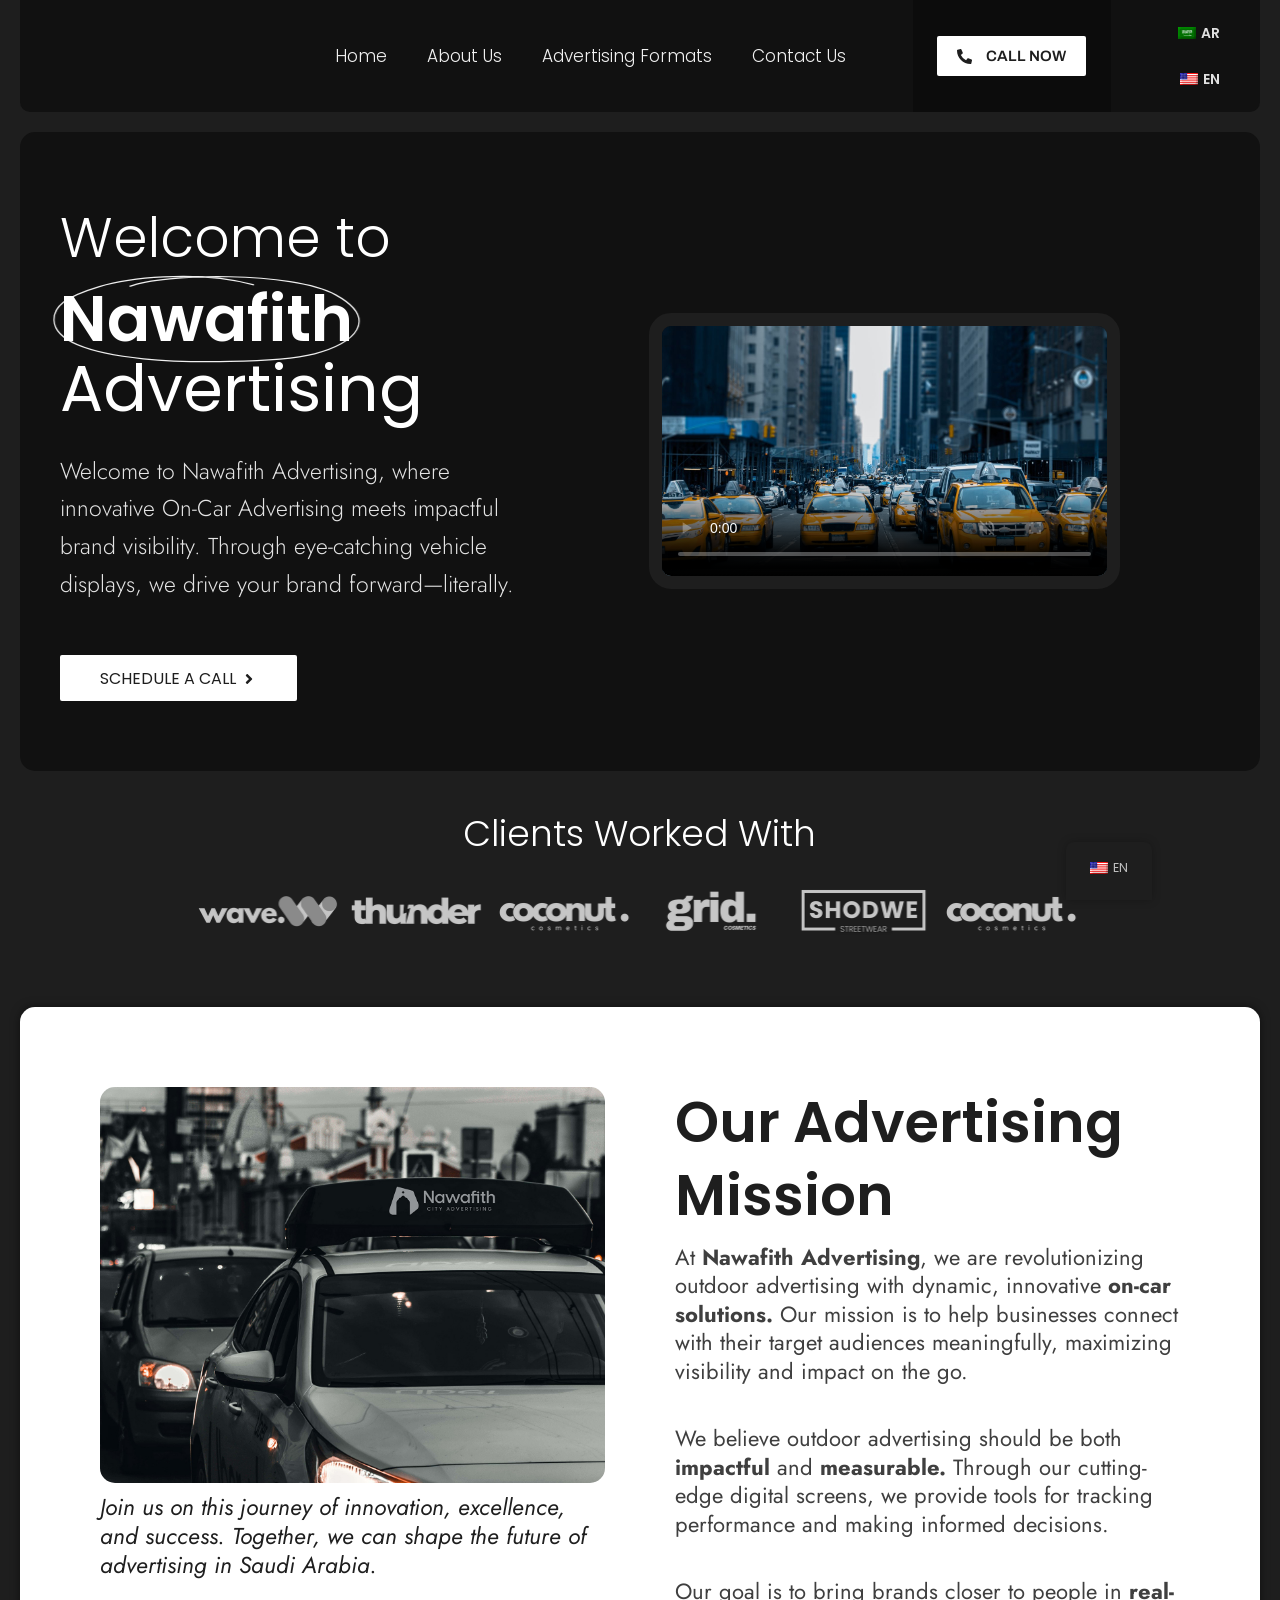
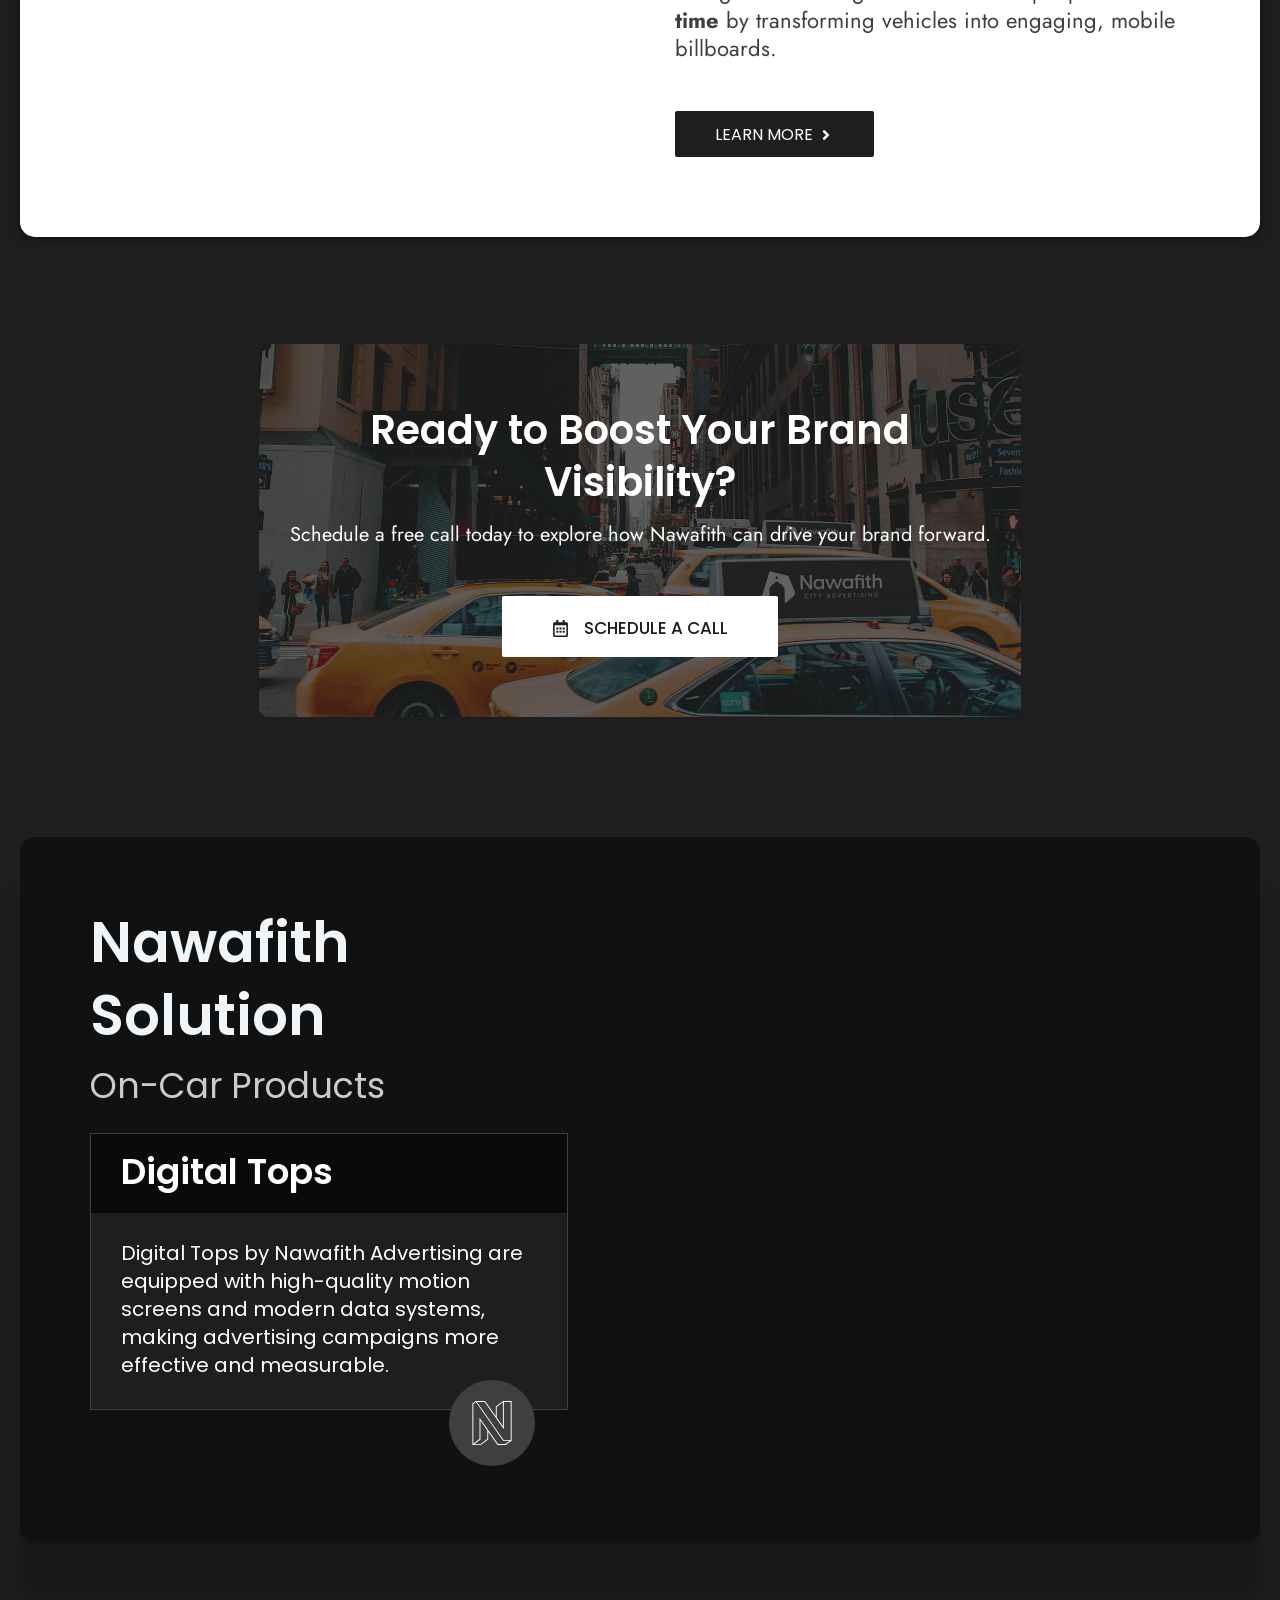
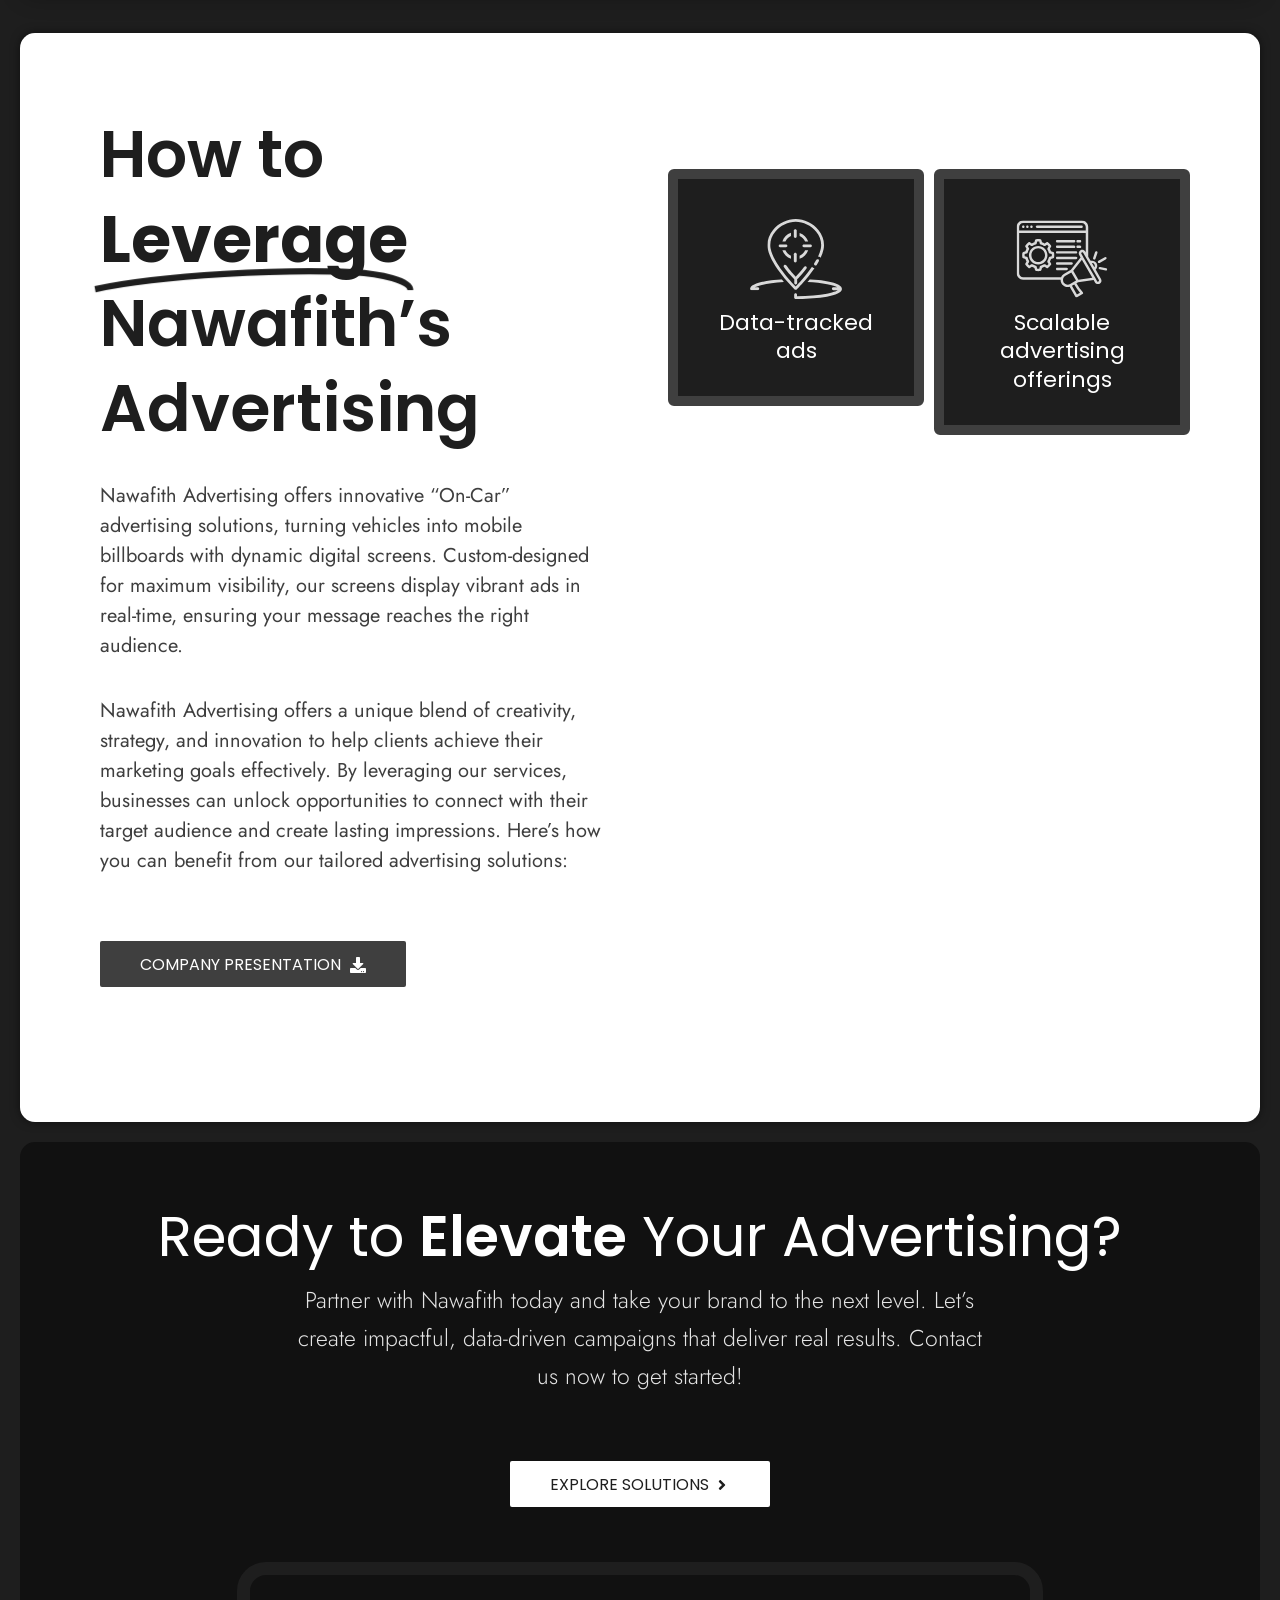
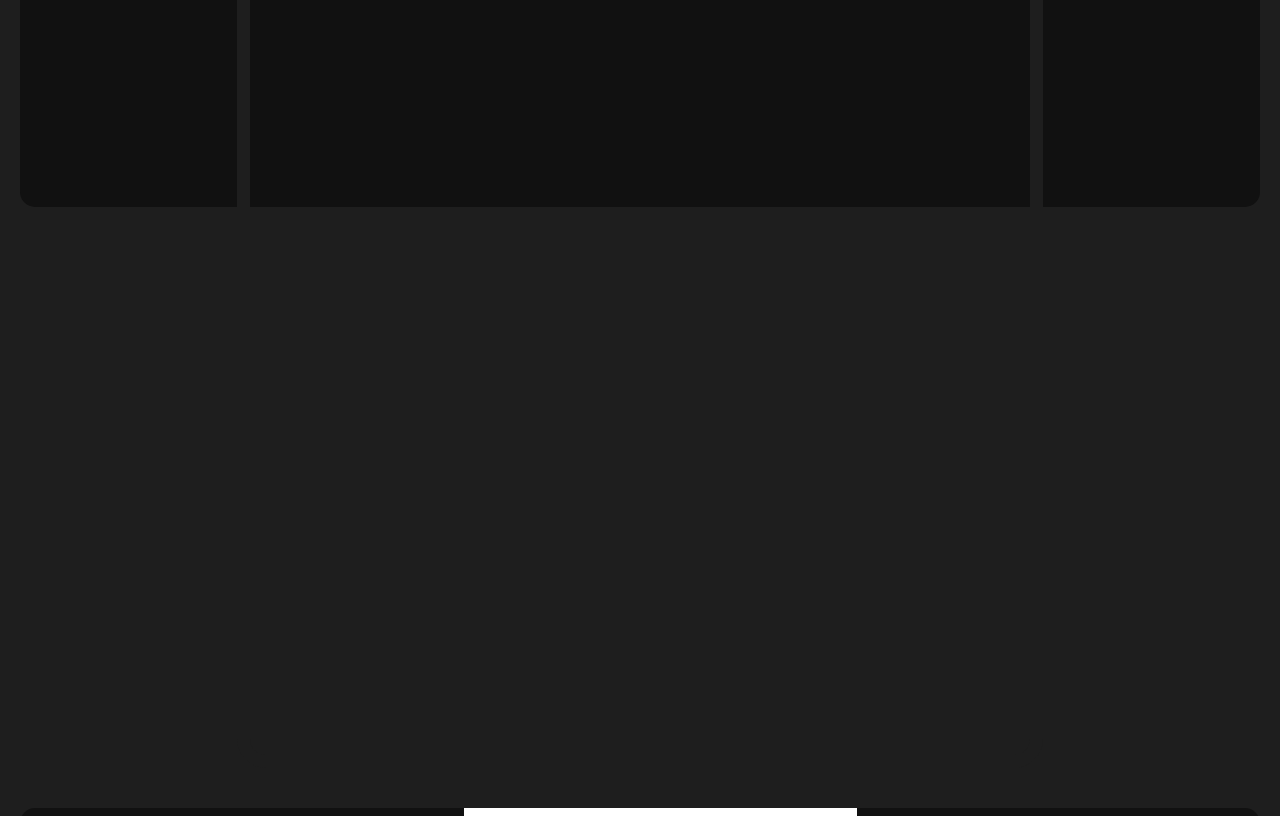
==== index.html @ 545eb104 "initial" ====
<!DOCTYPE html>
<html lang="en-US">
<head>
<meta charset="UTF-8">
<meta name="viewport" content="width=device-width, initial-scale=1">
	<link rel="profile" href="https://gmpg.org/xfn/11"> 
	<title>Nawafith &#8211; City Advertising</title>
<meta name='robots' content='max-image-preview:large' />
	<style>img:is([sizes="auto" i], [sizes^="auto," i]) { contain-intrinsic-size: 3000px 1500px }</style>
	
<link rel="alternate" type="application/rss+xml" title="Nawafith &raquo; Feed" href="./feed/index.html" />
<link rel="alternate" type="application/rss+xml" title="Nawafith &raquo; Comments Feed" href="./comments/feed/index.html" />
<script>
window._wpemojiSettings = {"baseUrl":"","ext":".png","svgUrl":"","svgExt":".svg","source":{"concatemoji":".\/wp-includes\/js\/wp-emoji-release.min.js?ver=6.8.3"}};
/*! This file is auto-generated */
!function(s,n){var o,i,e;function c(e){try{var t={supportTests:e,timestamp:(new Date).valueOf()};sessionStorage.setItem(o,JSON.stringify(t))}catch(e){}}function p(e,t,n){e.clearRect(0,0,e.canvas.width,e.canvas.height),e.fillText(t,0,0);var t=new Uint32Array(e.getImageData(0,0,e.canvas.width,e.canvas.height).data),a=(e.clearRect(0,0,e.canvas.width,e.canvas.height),e.fillText(n,0,0),new Uint32Array(e.getImageData(0,0,e.canvas.width,e.canvas.height).data));return t.every(function(e,t){return e===a[t]})}function u(e,t){e.clearRect(0,0,e.canvas.width,e.canvas.height),e.fillText(t,0,0);for(var n=e.getImageData(16,16,1,1),a=0;a<n.data.length;a++)if(0!==n.data[a])return!1;return!0}function f(e,t,n,a){switch(t){case"flag":return n(e,"\ud83c\udff3\ufe0f\u200d\u26a7\ufe0f","\ud83c\udff3\ufe0f\u200b\u26a7\ufe0f")?!1:!n(e,"\ud83c\udde8\ud83c\uddf6","\ud83c\udde8\u200b\ud83c\uddf6")&&!n(e,"\ud83c\udff4\udb40\udc67\udb40\udc62\udb40\udc65\udb40\udc6e\udb40\udc67\udb40\udc7f","\ud83c\udff4\u200b\udb40\udc67\u200b\udb40\udc62\u200b\udb40\udc65\u200b\udb40\udc6e\u200b\udb40\udc67\u200b\udb40\udc7f");case"emoji":return!a(e,"\ud83e\udedf")}return!1}function g(e,t,n,a){var r="undefined"!=typeof WorkerGlobalScope&&self instanceof WorkerGlobalScope?new OffscreenCanvas(300,150):s.createElement("canvas"),o=r.getContext("2d",{willReadFrequently:!0}),i=(o.textBaseline="top",o.font="600 32px Arial",{});return e.forEach(function(e){i[e]=t(o,e,n,a)}),i}function t(e){var t=s.createElement("script");t.src=e,t.defer=!0,s.head.appendChild(t)}"undefined"!=typeof Promise&&(o="wpEmojiSettingsSupports",i=["flag","emoji"],n.supports={everything:!0,everythingExceptFlag:!0},e=new Promise(function(e){s.addEventListener("DOMContentLoaded",e,{once:!0})}),new Promise(function(t){var n=function(){try{var e=JSON.parse(sessionStorage.getItem(o));if("object"==typeof e&&"number"==typeof e.timestamp&&(new Date).valueOf()<e.timestamp+604800&&"object"==typeof e.supportTests)return e.supportTests}catch(e){}return null}();if(!n){if("undefined"!=typeof Worker&&"undefined"!=typeof OffscreenCanvas&&"undefined"!=typeof URL&&URL.createObjectURL&&"undefined"!=typeof Blob)try{var e="postMessage("+g.toString()+"("+[JSON.stringify(i),f.toString(),p.toString(),u.toString()].join(",")+"));",a=new Blob([e],{type:"text/javascript"}),r=new Worker(URL.createObjectURL(a),{name:"wpTestEmojiSupports"});return void(r.onmessage=function(e){c(n=e.data),r.terminate(),t(n)})}catch(e){}c(n=g(i,f,p,u))}t(n)}).then(function(e){for(var t in e)n.supports[t]=e[t],n.supports.everything=n.supports.everything&&n.supports[t],"flag"!==t&&(n.supports.everythingExceptFlag=n.supports.everythingExceptFlag&&n.supports[t]);n.supports.everythingExceptFlag=n.supports.everythingExceptFlag&&!n.supports.flag,n.DOMReady=!1,n.readyCallback=function(){n.DOMReady=!0}}).then(function(){return e}).then(function(){var e;n.supports.everything||(n.readyCallback(),(e=n.source||{}).concatemoji?t(e.concatemoji):e.wpemoji&&e.twemoji&&(t(e.twemoji),t(e.wpemoji)))}))}((window,document),window._wpemojiSettings);
</script>
<link rel='stylesheet' id='astra-theme-css-css' href='./wp-content/themes/astra/assets/css/minified/main.min.css?ver=4.12.3' media='all' />
<style id='astra-theme-css-inline-css'>
:root{--ast-post-nav-space:0;--ast-container-default-xlg-padding:2.5em;--ast-container-default-lg-padding:2.5em;--ast-container-default-slg-padding:2em;--ast-container-default-md-padding:2.5em;--ast-container-default-sm-padding:2.5em;--ast-container-default-xs-padding:2.4em;--ast-container-default-xxs-padding:1.8em;--ast-code-block-background:#ECEFF3;--ast-comment-inputs-background:#F9FAFB;--ast-normal-container-width:1200px;--ast-narrow-container-width:750px;--ast-blog-title-font-weight:600;--ast-blog-meta-weight:600;--ast-global-color-primary:var(--ast-global-color-5);--ast-global-color-secondary:var(--ast-global-color-4);--ast-global-color-alternate-background:var(--ast-global-color-7);--ast-global-color-subtle-background:var(--ast-global-color-6);--ast-bg-style-guide:var( --ast-global-color-secondary,--ast-global-color-5 );--ast-shadow-style-guide:0px 0px 4px 0 #00000057;--ast-global-dark-bg-style:#fff;--ast-global-dark-lfs:#fbfbfb;--ast-widget-bg-color:#fafafa;--ast-wc-container-head-bg-color:#fbfbfb;--ast-title-layout-bg:#eeeeee;--ast-search-border-color:#e7e7e7;--ast-lifter-hover-bg:#e6e6e6;--ast-gallery-block-color:#000;--srfm-color-input-label:var(--ast-global-color-2);}html{font-size:100%;}a{color:var(--ast-global-color-0);}a:hover,a:focus{color:var(--ast-global-color-1);}body,button,input,select,textarea,.ast-button,.ast-custom-button{font-family:-apple-system,BlinkMacSystemFont,Segoe UI,Roboto,Oxygen-Sans,Ubuntu,Cantarell,Helvetica Neue,sans-serif;font-weight:400;font-size:16px;font-size:1rem;line-height:var(--ast-body-line-height,1.65);}blockquote{color:var(--ast-global-color-3);}h1,h2,h3,h4,h5,h6,.entry-content :where(h1,h2,h3,h4,h5,h6),.site-title,.site-title a{font-weight:600;}.ast-site-identity .site-title a{color:var(--ast-global-color-2);}.site-title{font-size:26px;font-size:1.625rem;display:none;}header .custom-logo-link img{max-width:180px;width:180px;}.astra-logo-svg{width:180px;}.site-header .site-description{font-size:15px;font-size:0.9375rem;display:none;}.entry-title{font-size:20px;font-size:1.25rem;}.ast-blog-single-element.ast-taxonomy-container a{font-size:14px;font-size:0.875rem;}.ast-blog-meta-container{font-size:13px;font-size:0.8125rem;}.archive .ast-article-post .ast-article-inner,.blog .ast-article-post .ast-article-inner,.archive .ast-article-post .ast-article-inner:hover,.blog .ast-article-post .ast-article-inner:hover{border-top-left-radius:6px;border-top-right-radius:6px;border-bottom-right-radius:6px;border-bottom-left-radius:6px;overflow:hidden;}h1,.entry-content :where(h1){font-size:36px;font-size:2.25rem;font-weight:600;line-height:1.4em;}h2,.entry-content :where(h2){font-size:30px;font-size:1.875rem;font-weight:600;line-height:1.3em;}h3,.entry-content :where(h3){font-size:24px;font-size:1.5rem;font-weight:600;line-height:1.3em;}h4,.entry-content :where(h4){font-size:20px;font-size:1.25rem;line-height:1.2em;font-weight:600;}h5,.entry-content :where(h5){font-size:18px;font-size:1.125rem;line-height:1.2em;font-weight:600;}h6,.entry-content :where(h6){font-size:16px;font-size:1rem;line-height:1.25em;font-weight:600;}::selection{background-color:var(--ast-global-color-0);color:#ffffff;}body,h1,h2,h3,h4,h5,h6,.entry-title a,.entry-content :where(h1,h2,h3,h4,h5,h6){color:var(--ast-global-color-3);}.tagcloud a:hover,.tagcloud a:focus,.tagcloud a.current-item{color:#ffffff;border-color:var(--ast-global-color-0);background-color:var(--ast-global-color-0);}input:focus,input[type="text"]:focus,input[type="email"]:focus,input[type="url"]:focus,input[type="password"]:focus,input[type="reset"]:focus,input[type="search"]:focus,textarea:focus{border-color:var(--ast-global-color-0);}input[type="radio"]:checked,input[type=reset],input[type="checkbox"]:checked,input[type="checkbox"]:hover:checked,input[type="checkbox"]:focus:checked,input[type=range]::-webkit-slider-thumb{border-color:var(--ast-global-color-0);background-color:var(--ast-global-color-0);box-shadow:none;}.site-footer a:hover + .post-count,.site-footer a:focus + .post-count{background:var(--ast-global-color-0);border-color:var(--ast-global-color-0);}.single .nav-links .nav-previous,.single .nav-links .nav-next{color:var(--ast-global-color-0);}.entry-meta,.entry-meta *{line-height:1.45;color:var(--ast-global-color-0);}.entry-meta a:not(.ast-button):hover,.entry-meta a:not(.ast-button):hover *,.entry-meta a:not(.ast-button):focus,.entry-meta a:not(.ast-button):focus *,.page-links > .page-link,.page-links .page-link:hover,.post-navigation a:hover{color:var(--ast-global-color-1);}#cat option,.secondary .calendar_wrap thead a,.secondary .calendar_wrap thead a:visited{color:var(--ast-global-color-0);}.secondary .calendar_wrap #today,.ast-progress-val span{background:var(--ast-global-color-0);}.secondary a:hover + .post-count,.secondary a:focus + .post-count{background:var(--ast-global-color-0);border-color:var(--ast-global-color-0);}.calendar_wrap #today > a{color:#ffffff;}.page-links .page-link,.single .post-navigation a{color:var(--ast-global-color-3);}.ast-search-menu-icon .search-form button.search-submit{padding:0 4px;}.ast-search-menu-icon form.search-form{padding-right:0;}.ast-header-search .ast-search-menu-icon.ast-dropdown-active .search-form,.ast-header-search .ast-search-menu-icon.ast-dropdown-active .search-field:focus{transition:all 0.2s;}.search-form input.search-field:focus{outline:none;}.ast-mobile-header-content .ast-builder-layout-element:not(.ast-builder-menu):not(.ast-header-divider-element),.ast-mobile-popup-content .ast-builder-layout-element:not(.ast-builder-menu):not(.ast-header-divider-element){padding:15px 20px;}.ast-search-menu-icon .search-form button.search-submit:focus,.ast-theme-transparent-header .ast-header-search .ast-dropdown-active .ast-icon,.ast-theme-transparent-header .ast-inline-search .search-field:focus .ast-icon{color:var(--ast-global-color-1);}.ast-desktop .ast-header-search .slide-search .search-form{border:2px solid var(--ast-global-color-0);}.ast-header-search .slide-search .search-field{background-color:(--ast-global-dark-bg-style);}.ast-archive-title{color:var(--ast-global-color-2);}.widget-title{font-size:22px;font-size:1.375rem;color:var(--ast-global-color-2);}.single .ast-author-details .author-title{color:var(--ast-global-color-1);}.ast-single-post .entry-content a,.ast-comment-content a:not(.ast-comment-edit-reply-wrap a){text-decoration:underline;}.ast-single-post .elementor-widget-button .elementor-button,.ast-single-post .entry-content .uagb-tab a,.ast-single-post .entry-content .uagb-ifb-cta a,.ast-single-post .entry-content .uabb-module-content a,.ast-single-post .entry-content .uagb-post-grid a,.ast-single-post .entry-content .uagb-timeline a,.ast-single-post .entry-content .uagb-toc__wrap a,.ast-single-post .entry-content .uagb-taxomony-box a,.entry-content .wp-block-latest-posts > li > a,.ast-single-post .entry-content .wp-block-file__button,a.ast-post-filter-single,.ast-single-post .ast-comment-content .comment-reply-link,.ast-single-post .ast-comment-content .comment-edit-link{text-decoration:none;}.ast-search-menu-icon.slide-search a:focus-visible:focus-visible,.astra-search-icon:focus-visible,#close:focus-visible,a:focus-visible,.ast-menu-toggle:focus-visible,.site .skip-link:focus-visible,.wp-block-loginout input:focus-visible,.wp-block-search.wp-block-search__button-inside .wp-block-search__inside-wrapper,.ast-header-navigation-arrow:focus-visible,.ast-orders-table__row .ast-orders-table__cell:focus-visible,a#ast-apply-coupon:focus-visible,#ast-apply-coupon:focus-visible,#close:focus-visible,.button.search-submit:focus-visible,#search_submit:focus,.normal-search:focus-visible,.ast-header-account-wrap:focus-visible,.astra-cart-drawer-close:focus,.ast-single-variation:focus,.ast-button:focus,.ast-builder-button-wrap:has(.ast-custom-button-link:focus),.ast-builder-button-wrap .ast-custom-button-link:focus{outline-style:dotted;outline-color:inherit;outline-width:thin;}input:focus,input[type="text"]:focus,input[type="email"]:focus,input[type="url"]:focus,input[type="password"]:focus,input[type="reset"]:focus,input[type="search"]:focus,input[type="number"]:focus,textarea:focus,.wp-block-search__input:focus,[data-section="section-header-mobile-trigger"] .ast-button-wrap .ast-mobile-menu-trigger-minimal:focus,.ast-mobile-popup-drawer.active .menu-toggle-close:focus,#ast-scroll-top:focus,#coupon_code:focus,#ast-coupon-code:focus{border-style:dotted;border-color:inherit;border-width:thin;}input{outline:none;}.ast-logo-title-inline .site-logo-img{padding-right:1em;}.site-logo-img img{ transition:all 0.2s linear;}body .ast-oembed-container *{position:absolute;top:0;width:100%;height:100%;left:0;}body .wp-block-embed-pocket-casts .ast-oembed-container *{position:unset;}.ast-single-post-featured-section + article {margin-top: 2em;}.site-content .ast-single-post-featured-section img {width: 100%;overflow: hidden;object-fit: cover;}.ast-separate-container .site-content .ast-single-post-featured-section + article {margin-top: -80px;z-index: 9;position: relative;border-radius: 4px;}@media (min-width: 922px) {.ast-no-sidebar .site-content .ast-article-image-container--wide {margin-left: -120px;margin-right: -120px;max-width: unset;width: unset;}.ast-left-sidebar .site-content .ast-article-image-container--wide,.ast-right-sidebar .site-content .ast-article-image-container--wide {margin-left: -10px;margin-right: -10px;}.site-content .ast-article-image-container--full {margin-left: calc( -50vw + 50%);margin-right: calc( -50vw + 50%);max-width: 100vw;width: 100vw;}.ast-left-sidebar .site-content .ast-article-image-container--full,.ast-right-sidebar .site-content .ast-article-image-container--full {margin-left: -10px;margin-right: -10px;max-width: inherit;width: auto;}}.site > .ast-single-related-posts-container {margin-top: 0;}@media (min-width: 922px) {.ast-desktop .ast-container--narrow {max-width: var(--ast-narrow-container-width);margin: 0 auto;}}.ast-page-builder-template .hentry {margin: 0;}.ast-page-builder-template .site-content > .ast-container {max-width: 100%;padding: 0;}.ast-page-builder-template .site .site-content #primary {padding: 0;margin: 0;}.ast-page-builder-template .no-results {text-align: center;margin: 4em auto;}.ast-page-builder-template .ast-pagination {padding: 2em;}.ast-page-builder-template .entry-header.ast-no-title.ast-no-thumbnail {margin-top: 0;}.ast-page-builder-template .entry-header.ast-header-without-markup {margin-top: 0;margin-bottom: 0;}.ast-page-builder-template .entry-header.ast-no-title.ast-no-meta {margin-bottom: 0;}.ast-page-builder-template.single .post-navigation {padding-bottom: 2em;}.ast-page-builder-template.single-post .site-content > .ast-container {max-width: 100%;}.ast-page-builder-template .entry-header {margin-top: 2em;margin-left: auto;margin-right: auto;}.ast-page-builder-template .ast-archive-description {margin: 2em auto 0;padding-left: 20px;padding-right: 20px;}.ast-page-builder-template .ast-row {margin-left: 0;margin-right: 0;}.single.ast-page-builder-template .entry-header + .entry-content,.single.ast-page-builder-template .ast-single-entry-banner + .site-content article .entry-content {margin-bottom: 2em;}@media(min-width: 921px) {.ast-page-builder-template.archive.ast-right-sidebar .ast-row article,.ast-page-builder-template.archive.ast-left-sidebar .ast-row article {padding-left: 0;padding-right: 0;}}input[type="text"],input[type="number"],input[type="email"],input[type="url"],input[type="password"],input[type="search"],input[type=reset],input[type=tel],input[type=date],select,textarea{font-size:16px;font-style:normal;font-weight:400;line-height:24px;width:100%;padding:12px 16px;border-radius:4px;box-shadow:0px 1px 2px 0px rgba(0,0,0,0.05);color:var(--ast-form-input-text,#475569);}input[type="text"],input[type="number"],input[type="email"],input[type="url"],input[type="password"],input[type="search"],input[type=reset],input[type=tel],input[type=date],select{height:40px;}input[type="date"]{border-width:1px;border-style:solid;border-color:var(--ast-border-color);background:var( --ast-global-color-secondary,--ast-global-color-5 );}input[type="text"]:focus,input[type="number"]:focus,input[type="email"]:focus,input[type="url"]:focus,input[type="password"]:focus,input[type="search"]:focus,input[type=reset]:focus,input[type="tel"]:focus,input[type="date"]:focus,select:focus,textarea:focus{border-color:#046BD2;box-shadow:none;outline:none;color:var(--ast-form-input-focus-text,#475569);}label,legend{color:var(--ast-global-color-2,#111827 );font-size:14px;font-style:normal;font-weight:500;line-height:20px;}select{padding:6px 10px;}fieldset{padding:30px;border-radius:4px;}button,.ast-button,.button,input[type="button"],input[type="reset"],input[type="submit"]{border-radius:4px;box-shadow:0px 1px 2px 0px rgba(0,0,0,0.05);}:root{--ast-comment-inputs-background:#FFF;}::placeholder{color:var(--ast-form-field-color,#9CA3AF);}::-ms-input-placeholder{color:var(--ast-form-field-color,#9CA3AF);}@media (max-width:921.9px){#ast-desktop-header{display:none;}}@media (min-width:922px){#ast-mobile-header{display:none;}}.wp-block-buttons.aligncenter{justify-content:center;}@media (max-width:921px){.ast-theme-transparent-header #primary,.ast-theme-transparent-header #secondary{padding:0;}}@media (max-width:921px){.ast-plain-container.ast-no-sidebar #primary{padding:0;}}.ast-plain-container.ast-no-sidebar #primary{margin-top:0;margin-bottom:0;}.wp-block-button.is-style-outline .wp-block-button__link{border-color:var(--ast-global-color-0);}div.wp-block-button.is-style-outline > .wp-block-button__link:not(.has-text-color),div.wp-block-button.wp-block-button__link.is-style-outline:not(.has-text-color){color:var(--ast-global-color-0);}.wp-block-button.is-style-outline .wp-block-button__link:hover,.wp-block-buttons .wp-block-button.is-style-outline .wp-block-button__link:focus,.wp-block-buttons .wp-block-button.is-style-outline > .wp-block-button__link:not(.has-text-color):hover,.wp-block-buttons .wp-block-button.wp-block-button__link.is-style-outline:not(.has-text-color):hover{color:#ffffff;background-color:var(--ast-global-color-1);border-color:var(--ast-global-color-1);}.post-page-numbers.current .page-link,.ast-pagination .page-numbers.current{color:#ffffff;border-color:var(--ast-global-color-0);background-color:var(--ast-global-color-0);}.wp-block-buttons .wp-block-button.is-style-outline .wp-block-button__link.wp-element-button,.ast-outline-button,.wp-block-uagb-buttons-child .uagb-buttons-repeater.ast-outline-button{border-color:var(--ast-global-color-0);border-top-width:2px;border-right-width:2px;border-bottom-width:2px;border-left-width:2px;font-family:inherit;font-weight:500;font-size:16px;font-size:1rem;line-height:1em;padding-top:13px;padding-right:30px;padding-bottom:13px;padding-left:30px;}.wp-block-buttons .wp-block-button.is-style-outline > .wp-block-button__link:not(.has-text-color),.wp-block-buttons .wp-block-button.wp-block-button__link.is-style-outline:not(.has-text-color),.ast-outline-button{color:var(--ast-global-color-0);}.wp-block-button.is-style-outline .wp-block-button__link:hover,.wp-block-buttons .wp-block-button.is-style-outline .wp-block-button__link:focus,.wp-block-buttons .wp-block-button.is-style-outline > .wp-block-button__link:not(.has-text-color):hover,.wp-block-buttons .wp-block-button.wp-block-button__link.is-style-outline:not(.has-text-color):hover,.ast-outline-button:hover,.ast-outline-button:focus,.wp-block-uagb-buttons-child .uagb-buttons-repeater.ast-outline-button:hover,.wp-block-uagb-buttons-child .uagb-buttons-repeater.ast-outline-button:focus{color:#ffffff;background-color:var(--ast-global-color-1);border-color:var(--ast-global-color-1);}.ast-single-post .entry-content a.ast-outline-button,.ast-single-post .entry-content .is-style-outline>.wp-block-button__link{text-decoration:none;}.wp-block-button .wp-block-button__link.wp-element-button.is-style-outline:not(.has-background),.wp-block-button.is-style-outline>.wp-block-button__link.wp-element-button:not(.has-background),.ast-outline-button{background-color:transparent;}.uagb-buttons-repeater.ast-outline-button{border-radius:9999px;}@media (max-width:921px){.wp-block-buttons .wp-block-button.is-style-outline .wp-block-button__link.wp-element-button,.ast-outline-button,.wp-block-uagb-buttons-child .uagb-buttons-repeater.ast-outline-button{padding-top:12px;padding-right:28px;padding-bottom:12px;padding-left:28px;}}@media (max-width:544px){.wp-block-buttons .wp-block-button.is-style-outline .wp-block-button__link.wp-element-button,.ast-outline-button,.wp-block-uagb-buttons-child .uagb-buttons-repeater.ast-outline-button{padding-top:10px;padding-right:24px;padding-bottom:10px;padding-left:24px;}}.entry-content[data-ast-blocks-layout] > figure{margin-bottom:1em;}h1.widget-title{font-weight:600;}h2.widget-title{font-weight:600;}h3.widget-title{font-weight:600;}.elementor-widget-container .elementor-loop-container .e-loop-item[data-elementor-type="loop-item"]{width:100%;} .content-area .elementor-widget-theme-post-content h1,.content-area .elementor-widget-theme-post-content h2,.content-area .elementor-widget-theme-post-content h3,.content-area .elementor-widget-theme-post-content h4,.content-area .elementor-widget-theme-post-content h5,.content-area .elementor-widget-theme-post-content h6{margin-top:1.5em;margin-bottom:calc(0.3em + 10px);}#page{display:flex;flex-direction:column;min-height:100vh;}.ast-404-layout-1 h1.page-title{color:var(--ast-global-color-2);}.single .post-navigation a{line-height:1em;height:inherit;}.error-404 .page-sub-title{font-size:1.5rem;font-weight:inherit;}.search .site-content .content-area .search-form{margin-bottom:0;}#page .site-content{flex-grow:1;}.widget{margin-bottom:1.25em;}#secondary li{line-height:1.5em;}#secondary .wp-block-group h2{margin-bottom:0.7em;}#secondary h2{font-size:1.7rem;}.ast-separate-container .ast-article-post,.ast-separate-container .ast-article-single,.ast-separate-container .comment-respond{padding:3em;}.ast-separate-container .ast-article-single .ast-article-single{padding:0;}.ast-article-single .wp-block-post-template-is-layout-grid{padding-left:0;}.ast-separate-container .comments-title,.ast-narrow-container .comments-title{padding:1.5em 2em;}.ast-page-builder-template .comment-form-textarea,.ast-comment-formwrap .ast-grid-common-col{padding:0;}.ast-comment-formwrap{padding:0;display:inline-flex;column-gap:20px;width:100%;margin-left:0;margin-right:0;}.comments-area textarea#comment:focus,.comments-area textarea#comment:active,.comments-area .ast-comment-formwrap input[type="text"]:focus,.comments-area .ast-comment-formwrap input[type="text"]:active {box-shadow:none;outline:none;}.archive.ast-page-builder-template .entry-header{margin-top:2em;}.ast-page-builder-template .ast-comment-formwrap{width:100%;}.entry-title{margin-bottom:0.6em;}.ast-archive-description p{font-size:inherit;font-weight:inherit;line-height:inherit;}.ast-separate-container .ast-comment-list li.depth-1,.hentry{margin-bottom:1.5em;}.site-content section.ast-archive-description{margin-bottom:2em;}@media (min-width:921px){.ast-left-sidebar.ast-page-builder-template #secondary,.archive.ast-right-sidebar.ast-page-builder-template .site-main{padding-left:20px;padding-right:20px;}}@media (max-width:544px){.ast-comment-formwrap.ast-row{column-gap:10px;display:inline-block;}#ast-commentform .ast-grid-common-col{position:relative;width:100%;}}@media (min-width:1201px){.ast-separate-container .ast-article-post,.ast-separate-container .ast-article-single,.ast-separate-container .ast-author-box,.ast-separate-container .ast-404-layout-1,.ast-separate-container .no-results{padding:3em;}} .content-area .elementor-widget-theme-post-content h1,.content-area .elementor-widget-theme-post-content h2,.content-area .elementor-widget-theme-post-content h3,.content-area .elementor-widget-theme-post-content h4,.content-area .elementor-widget-theme-post-content h5,.content-area .elementor-widget-theme-post-content h6{margin-top:1.5em;margin-bottom:calc(0.3em + 10px);}.elementor-loop-container .e-loop-item,.elementor-loop-container .ast-separate-container .ast-article-post,.elementor-loop-container .ast-separate-container .ast-article-single,.elementor-loop-container .ast-separate-container .comment-respond{padding:0px;}@media (max-width:921px){.ast-left-sidebar #content > .ast-container{display:flex;flex-direction:column-reverse;width:100%;}}@media (min-width:922px){.ast-separate-container.ast-right-sidebar #primary,.ast-separate-container.ast-left-sidebar #primary{border:0;}.search-no-results.ast-separate-container #primary{margin-bottom:4em;}}.wp-block-button .wp-block-button__link{color:#ffffff;}.wp-block-button .wp-block-button__link:hover,.wp-block-button .wp-block-button__link:focus{color:#ffffff;background-color:var(--ast-global-color-1);border-color:var(--ast-global-color-1);}.elementor-widget-heading h1.elementor-heading-title{line-height:1.4em;}.elementor-widget-heading h2.elementor-heading-title{line-height:1.3em;}.elementor-widget-heading h3.elementor-heading-title{line-height:1.3em;}.elementor-widget-heading h4.elementor-heading-title{line-height:1.2em;}.elementor-widget-heading h5.elementor-heading-title{line-height:1.2em;}.elementor-widget-heading h6.elementor-heading-title{line-height:1.25em;}.wp-block-button .wp-block-button__link,.wp-block-search .wp-block-search__button,body .wp-block-file .wp-block-file__button{border-color:var(--ast-global-color-0);background-color:var(--ast-global-color-0);color:#ffffff;font-family:inherit;font-weight:500;line-height:1em;font-size:16px;font-size:1rem;padding-top:15px;padding-right:30px;padding-bottom:15px;padding-left:30px;}.ast-single-post .entry-content .wp-block-button .wp-block-button__link,.ast-single-post .entry-content .wp-block-search .wp-block-search__button,body .entry-content .wp-block-file .wp-block-file__button{text-decoration:none;}@media (max-width:921px){.wp-block-button .wp-block-button__link,.wp-block-search .wp-block-search__button,body .wp-block-file .wp-block-file__button{padding-top:14px;padding-right:28px;padding-bottom:14px;padding-left:28px;}}@media (max-width:544px){.wp-block-button .wp-block-button__link,.wp-block-search .wp-block-search__button,body .wp-block-file .wp-block-file__button{padding-top:12px;padding-right:24px;padding-bottom:12px;padding-left:24px;}}.menu-toggle,button,.ast-button,.ast-custom-button,.button,input#submit,input[type="button"],input[type="submit"],input[type="reset"],#comments .submit,.search .search-submit,form[CLASS*="wp-block-search__"].wp-block-search .wp-block-search__inside-wrapper .wp-block-search__button,body .wp-block-file .wp-block-file__button,.search .search-submit{border-style:solid;border-top-width:0;border-right-width:0;border-left-width:0;border-bottom-width:0;color:#ffffff;border-color:var(--ast-global-color-0);background-color:var(--ast-global-color-0);padding-top:15px;padding-right:30px;padding-bottom:15px;padding-left:30px;font-family:inherit;font-weight:500;font-size:16px;font-size:1rem;line-height:1em;}button:focus,.menu-toggle:hover,button:hover,.ast-button:hover,.ast-custom-button:hover .button:hover,.ast-custom-button:hover ,input[type=reset]:hover,input[type=reset]:focus,input#submit:hover,input#submit:focus,input[type="button"]:hover,input[type="button"]:focus,input[type="submit"]:hover,input[type="submit"]:focus,form[CLASS*="wp-block-search__"].wp-block-search .wp-block-search__inside-wrapper .wp-block-search__button:hover,form[CLASS*="wp-block-search__"].wp-block-search .wp-block-search__inside-wrapper .wp-block-search__button:focus,body .wp-block-file .wp-block-file__button:hover,body .wp-block-file .wp-block-file__button:focus{color:#ffffff;background-color:var(--ast-global-color-1);border-color:var(--ast-global-color-1);}form[CLASS*="wp-block-search__"].wp-block-search .wp-block-search__inside-wrapper .wp-block-search__button.has-icon{padding-top:calc(15px - 3px);padding-right:calc(30px - 3px);padding-bottom:calc(15px - 3px);padding-left:calc(30px - 3px);}@media (max-width:921px){.menu-toggle,button,.ast-button,.ast-custom-button,.button,input#submit,input[type="button"],input[type="submit"],input[type="reset"],#comments .submit,.search .search-submit,form[CLASS*="wp-block-search__"].wp-block-search .wp-block-search__inside-wrapper .wp-block-search__button,body .wp-block-file .wp-block-file__button,.search .search-submit{padding-top:14px;padding-right:28px;padding-bottom:14px;padding-left:28px;}}@media (max-width:544px){.menu-toggle,button,.ast-button,.ast-custom-button,.button,input#submit,input[type="button"],input[type="submit"],input[type="reset"],#comments .submit,.search .search-submit,form[CLASS*="wp-block-search__"].wp-block-search .wp-block-search__inside-wrapper .wp-block-search__button,body .wp-block-file .wp-block-file__button,.search .search-submit{padding-top:12px;padding-right:24px;padding-bottom:12px;padding-left:24px;}}@media (max-width:921px){.ast-mobile-header-stack .main-header-bar .ast-search-menu-icon{display:inline-block;}.ast-header-break-point.ast-header-custom-item-outside .ast-mobile-header-stack .main-header-bar .ast-search-icon{margin:0;}.ast-comment-avatar-wrap img{max-width:2.5em;}.ast-comment-meta{padding:0 1.8888em 1.3333em;}}@media (min-width:544px){.ast-container{max-width:100%;}}@media (max-width:544px){.ast-separate-container .ast-article-post,.ast-separate-container .ast-article-single,.ast-separate-container .comments-title,.ast-separate-container .ast-archive-description{padding:1.5em 1em;}.ast-separate-container #content .ast-container{padding-left:0.54em;padding-right:0.54em;}.ast-separate-container .ast-comment-list .bypostauthor{padding:.5em;}.ast-search-menu-icon.ast-dropdown-active .search-field{width:170px;}} #ast-mobile-header .ast-site-header-cart-li a{pointer-events:none;}.ast-separate-container{background-color:var(--ast-global-color-4);}@media (max-width:921px){.site-title{display:none;}.site-header .site-description{display:none;}h1,.entry-content :where(h1){font-size:30px;font-size:1.875rem;}h2,.entry-content :where(h2){font-size:25px;font-size:1.5625rem;}h3,.entry-content :where(h3){font-size:20px;font-size:1.25rem;}}@media (max-width:544px){.site-title{display:none;}.site-header .site-description{display:none;}h1,.entry-content :where(h1){font-size:30px;font-size:1.875rem;}h2,.entry-content :where(h2){font-size:25px;font-size:1.5625rem;}h3,.entry-content :where(h3){font-size:20px;font-size:1.25rem;}}@media (max-width:921px){html{font-size:91.2%;}}@media (max-width:544px){html{font-size:91.2%;}}@media (min-width:922px){.ast-container{max-width:1240px;}}@media (min-width:922px){.site-content .ast-container{display:flex;}}@media (max-width:921px){.site-content .ast-container{flex-direction:column;}}.entry-content :where(h1,h2,h3,h4,h5,h6){clear:none;}@media (min-width:922px){.main-header-menu .sub-menu .menu-item.ast-left-align-sub-menu:hover > .sub-menu,.main-header-menu .sub-menu .menu-item.ast-left-align-sub-menu.focus > .sub-menu{margin-left:-0px;}}.entry-content li > p{margin-bottom:0;}.site .comments-area{padding-bottom:2em;margin-top:2em;}.wp-block-file {display: flex;align-items: center;flex-wrap: wrap;justify-content: space-between;}.wp-block-pullquote {border: none;}.wp-block-pullquote blockquote::before {content: "\201D";font-family: "Helvetica",sans-serif;display: flex;transform: rotate( 180deg );font-size: 6rem;font-style: normal;line-height: 1;font-weight: bold;align-items: center;justify-content: center;}.has-text-align-right > blockquote::before {justify-content: flex-start;}.has-text-align-left > blockquote::before {justify-content: flex-end;}figure.wp-block-pullquote.is-style-solid-color blockquote {max-width: 100%;text-align: inherit;}:root {--wp--custom--ast-default-block-top-padding: 3em;--wp--custom--ast-default-block-right-padding: 3em;--wp--custom--ast-default-block-bottom-padding: 3em;--wp--custom--ast-default-block-left-padding: 3em;--wp--custom--ast-container-width: 1200px;--wp--custom--ast-content-width-size: 1200px;--wp--custom--ast-wide-width-size: calc(1200px + var(--wp--custom--ast-default-block-left-padding) + var(--wp--custom--ast-default-block-right-padding));}.ast-narrow-container {--wp--custom--ast-content-width-size: 750px;--wp--custom--ast-wide-width-size: 750px;}@media(max-width: 921px) {:root {--wp--custom--ast-default-block-top-padding: 3em;--wp--custom--ast-default-block-right-padding: 2em;--wp--custom--ast-default-block-bottom-padding: 3em;--wp--custom--ast-default-block-left-padding: 2em;}}@media(max-width: 544px) {:root {--wp--custom--ast-default-block-top-padding: 3em;--wp--custom--ast-default-block-right-padding: 1.5em;--wp--custom--ast-default-block-bottom-padding: 3em;--wp--custom--ast-default-block-left-padding: 1.5em;}}.entry-content > .wp-block-group,.entry-content > .wp-block-cover,.entry-content > .wp-block-columns {padding-top: var(--wp--custom--ast-default-block-top-padding);padding-right: var(--wp--custom--ast-default-block-right-padding);padding-bottom: var(--wp--custom--ast-default-block-bottom-padding);padding-left: var(--wp--custom--ast-default-block-left-padding);}.ast-plain-container.ast-no-sidebar .entry-content > .alignfull,.ast-page-builder-template .ast-no-sidebar .entry-content > .alignfull {margin-left: calc( -50vw + 50%);margin-right: calc( -50vw + 50%);max-width: 100vw;width: 100vw;}.ast-plain-container.ast-no-sidebar .entry-content .alignfull .alignfull,.ast-page-builder-template.ast-no-sidebar .entry-content .alignfull .alignfull,.ast-plain-container.ast-no-sidebar .entry-content .alignfull .alignwide,.ast-page-builder-template.ast-no-sidebar .entry-content .alignfull .alignwide,.ast-plain-container.ast-no-sidebar .entry-content .alignwide .alignfull,.ast-page-builder-template.ast-no-sidebar .entry-content .alignwide .alignfull,.ast-plain-container.ast-no-sidebar .entry-content .alignwide .alignwide,.ast-page-builder-template.ast-no-sidebar .entry-content .alignwide .alignwide,.ast-plain-container.ast-no-sidebar .entry-content .wp-block-column .alignfull,.ast-page-builder-template.ast-no-sidebar .entry-content .wp-block-column .alignfull,.ast-plain-container.ast-no-sidebar .entry-content .wp-block-column .alignwide,.ast-page-builder-template.ast-no-sidebar .entry-content .wp-block-column .alignwide {margin-left: auto;margin-right: auto;width: 100%;}[data-ast-blocks-layout] .wp-block-separator:not(.is-style-dots) {height: 0;}[data-ast-blocks-layout] .wp-block-separator {margin: 20px auto;}[data-ast-blocks-layout] .wp-block-separator:not(.is-style-wide):not(.is-style-dots) {max-width: 100px;}[data-ast-blocks-layout] .wp-block-separator.has-background {padding: 0;}.entry-content[data-ast-blocks-layout] > * {max-width: var(--wp--custom--ast-content-width-size);margin-left: auto;margin-right: auto;}.entry-content[data-ast-blocks-layout] > .alignwide {max-width: var(--wp--custom--ast-wide-width-size);}.entry-content[data-ast-blocks-layout] .alignfull {max-width: none;}.entry-content .wp-block-columns {margin-bottom: 0;}blockquote {margin: 1.5em;border-color: rgba(0,0,0,0.05);}.wp-block-quote:not(.has-text-align-right):not(.has-text-align-center) {border-left: 5px solid rgba(0,0,0,0.05);}.has-text-align-right > blockquote,blockquote.has-text-align-right {border-right: 5px solid rgba(0,0,0,0.05);}.has-text-align-left > blockquote,blockquote.has-text-align-left {border-left: 5px solid rgba(0,0,0,0.05);}.wp-block-site-tagline,.wp-block-latest-posts .read-more {margin-top: 15px;}.wp-block-loginout p label {display: block;}.wp-block-loginout p:not(.login-remember):not(.login-submit) input {width: 100%;}.wp-block-loginout input:focus {border-color: transparent;}.wp-block-loginout input:focus {outline: thin dotted;}.entry-content .wp-block-media-text .wp-block-media-text__content {padding: 0 0 0 8%;}.entry-content .wp-block-media-text.has-media-on-the-right .wp-block-media-text__content {padding: 0 8% 0 0;}.entry-content .wp-block-media-text.has-background .wp-block-media-text__content {padding: 8%;}.entry-content .wp-block-cover:not([class*="background-color"]):not(.has-text-color.has-link-color) .wp-block-cover__inner-container,.entry-content .wp-block-cover:not([class*="background-color"]) .wp-block-cover-image-text,.entry-content .wp-block-cover:not([class*="background-color"]) .wp-block-cover-text,.entry-content .wp-block-cover-image:not([class*="background-color"]) .wp-block-cover__inner-container,.entry-content .wp-block-cover-image:not([class*="background-color"]) .wp-block-cover-image-text,.entry-content .wp-block-cover-image:not([class*="background-color"]) .wp-block-cover-text {color: var(--ast-global-color-primary,var(--ast-global-color-5));}.wp-block-loginout .login-remember input {width: 1.1rem;height: 1.1rem;margin: 0 5px 4px 0;vertical-align: middle;}.wp-block-latest-posts > li > *:first-child,.wp-block-latest-posts:not(.is-grid) > li:first-child {margin-top: 0;}.entry-content > .wp-block-buttons,.entry-content > .wp-block-uagb-buttons {margin-bottom: 1.5em;}.wp-block-search__inside-wrapper .wp-block-search__input {padding: 0 10px;color: var(--ast-global-color-3);background: var(--ast-global-color-primary,var(--ast-global-color-5));border-color: var(--ast-border-color);}.wp-block-latest-posts .read-more {margin-bottom: 1.5em;}.wp-block-search__no-button .wp-block-search__inside-wrapper .wp-block-search__input {padding-top: 5px;padding-bottom: 5px;}.wp-block-latest-posts .wp-block-latest-posts__post-date,.wp-block-latest-posts .wp-block-latest-posts__post-author {font-size: 1rem;}.wp-block-latest-posts > li > *,.wp-block-latest-posts:not(.is-grid) > li {margin-top: 12px;margin-bottom: 12px;}.ast-page-builder-template .entry-content[data-ast-blocks-layout] > .alignwide:where(:not(.uagb-is-root-container):not(.spectra-is-root-container)) > * {max-width: var(--wp--custom--ast-wide-width-size);}.ast-page-builder-template .entry-content[data-ast-blocks-layout] > .inherit-container-width > *,.ast-page-builder-template .entry-content[data-ast-blocks-layout] > *:not(.wp-block-group):where(:not(.uagb-is-root-container):not(.spectra-is-root-container)) > *,.entry-content[data-ast-blocks-layout] > .wp-block-cover .wp-block-cover__inner-container {max-width: none ;margin-left: auto;margin-right: auto;}.ast-page-builder-template .entry-content[data-ast-blocks-layout] > *,.ast-page-builder-template .entry-content[data-ast-blocks-layout] > .alignfull:where(:not(.wp-block-group):not(.uagb-is-root-container):not(.spectra-is-root-container)) > * {max-width: none;}.entry-content[data-ast-blocks-layout] .wp-block-cover:not(.alignleft):not(.alignright) {width: auto;}@media(max-width: 1200px) {.ast-separate-container .entry-content > .alignfull,.ast-separate-container .entry-content[data-ast-blocks-layout] > .alignwide,.ast-plain-container .entry-content[data-ast-blocks-layout] > .alignwide,.ast-plain-container .entry-content .alignfull {margin-left: calc(-1 * min(var(--ast-container-default-xlg-padding),20px)) ;margin-right: calc(-1 * min(var(--ast-container-default-xlg-padding),20px));}}@media(min-width: 1201px) {.ast-separate-container .entry-content > .alignfull {margin-left: calc(-1 * var(--ast-container-default-xlg-padding) );margin-right: calc(-1 * var(--ast-container-default-xlg-padding) );}.ast-separate-container .entry-content[data-ast-blocks-layout] > .alignwide,.ast-plain-container .entry-content[data-ast-blocks-layout] > .alignwide {margin-left: auto;margin-right: auto;}}@media(min-width: 921px) {.ast-separate-container .entry-content .wp-block-group.alignwide:not(.inherit-container-width) > :where(:not(.alignleft):not(.alignright)),.ast-plain-container .entry-content .wp-block-group.alignwide:not(.inherit-container-width) > :where(:not(.alignleft):not(.alignright)) {max-width: calc( var(--wp--custom--ast-content-width-size) + 80px );}.ast-plain-container.ast-right-sidebar .entry-content[data-ast-blocks-layout] .alignfull,.ast-plain-container.ast-left-sidebar .entry-content[data-ast-blocks-layout] .alignfull {margin-left: -60px;margin-right: -60px;}}@media(min-width: 544px) {.entry-content > .alignleft {margin-right: 20px;}.entry-content > .alignright {margin-left: 20px;}}@media (max-width:544px){.wp-block-columns .wp-block-column:not(:last-child){margin-bottom:20px;}.wp-block-latest-posts{margin:0;}}@media( max-width: 600px ) {.entry-content .wp-block-media-text .wp-block-media-text__content,.entry-content .wp-block-media-text.has-media-on-the-right .wp-block-media-text__content {padding: 8% 0 0;}.entry-content .wp-block-media-text.has-background .wp-block-media-text__content {padding: 8%;}}.ast-page-builder-template .entry-header {padding-left: 0;}.ast-narrow-container .site-content .wp-block-uagb-image--align-full .wp-block-uagb-image__figure {max-width: 100%;margin-left: auto;margin-right: auto;}.entry-content ul,.entry-content ol {padding: revert;margin: revert;padding-left: 20px;}.entry-content ul.wc-block-product-template{padding: 0;}:root .has-ast-global-color-0-color{color:var(--ast-global-color-0);}:root .has-ast-global-color-0-background-color{background-color:var(--ast-global-color-0);}:root .wp-block-button .has-ast-global-color-0-color{color:var(--ast-global-color-0);}:root .wp-block-button .has-ast-global-color-0-background-color{background-color:var(--ast-global-color-0);}:root .has-ast-global-color-1-color{color:var(--ast-global-color-1);}:root .has-ast-global-color-1-background-color{background-color:var(--ast-global-color-1);}:root .wp-block-button .has-ast-global-color-1-color{color:var(--ast-global-color-1);}:root .wp-block-button .has-ast-global-color-1-background-color{background-color:var(--ast-global-color-1);}:root .has-ast-global-color-2-color{color:var(--ast-global-color-2);}:root .has-ast-global-color-2-background-color{background-color:var(--ast-global-color-2);}:root .wp-block-button .has-ast-global-color-2-color{color:var(--ast-global-color-2);}:root .wp-block-button .has-ast-global-color-2-background-color{background-color:var(--ast-global-color-2);}:root .has-ast-global-color-3-color{color:var(--ast-global-color-3);}:root .has-ast-global-color-3-background-color{background-color:var(--ast-global-color-3);}:root .wp-block-button .has-ast-global-color-3-color{color:var(--ast-global-color-3);}:root .wp-block-button .has-ast-global-color-3-background-color{background-color:var(--ast-global-color-3);}:root .has-ast-global-color-4-color{color:var(--ast-global-color-4);}:root .has-ast-global-color-4-background-color{background-color:var(--ast-global-color-4);}:root .wp-block-button .has-ast-global-color-4-color{color:var(--ast-global-color-4);}:root .wp-block-button .has-ast-global-color-4-background-color{background-color:var(--ast-global-color-4);}:root .has-ast-global-color-5-color{color:var(--ast-global-color-5);}:root .has-ast-global-color-5-background-color{background-color:var(--ast-global-color-5);}:root .wp-block-button .has-ast-global-color-5-color{color:var(--ast-global-color-5);}:root .wp-block-button .has-ast-global-color-5-background-color{background-color:var(--ast-global-color-5);}:root .has-ast-global-color-6-color{color:var(--ast-global-color-6);}:root .has-ast-global-color-6-background-color{background-color:var(--ast-global-color-6);}:root .wp-block-button .has-ast-global-color-6-color{color:var(--ast-global-color-6);}:root .wp-block-button .has-ast-global-color-6-background-color{background-color:var(--ast-global-color-6);}:root .has-ast-global-color-7-color{color:var(--ast-global-color-7);}:root .has-ast-global-color-7-background-color{background-color:var(--ast-global-color-7);}:root .wp-block-button .has-ast-global-color-7-color{color:var(--ast-global-color-7);}:root .wp-block-button .has-ast-global-color-7-background-color{background-color:var(--ast-global-color-7);}:root .has-ast-global-color-8-color{color:var(--ast-global-color-8);}:root .has-ast-global-color-8-background-color{background-color:var(--ast-global-color-8);}:root .wp-block-button .has-ast-global-color-8-color{color:var(--ast-global-color-8);}:root .wp-block-button .has-ast-global-color-8-background-color{background-color:var(--ast-global-color-8);}:root{--ast-global-color-0:#046bd2;--ast-global-color-1:#045cb4;--ast-global-color-2:#1e293b;--ast-global-color-3:#334155;--ast-global-color-4:#F0F5FA;--ast-global-color-5:#FFFFFF;--ast-global-color-6:#D1D5DB;--ast-global-color-7:#111111;--ast-global-color-8:#111111;}:root {--ast-border-color : var(--ast-global-color-6);}.ast-single-entry-banner {-js-display: flex;display: flex;flex-direction: column;justify-content: center;text-align: center;position: relative;background: var(--ast-title-layout-bg);}.ast-single-entry-banner[data-banner-layout="layout-1"] {max-width: 1200px;background: inherit;padding: 20px 0;}.ast-single-entry-banner[data-banner-width-type="custom"] {margin: 0 auto;width: 100%;}.ast-single-entry-banner + .site-content .entry-header {margin-bottom: 0;}.site .ast-author-avatar {--ast-author-avatar-size: ;}a.ast-underline-text {text-decoration: underline;}.ast-container > .ast-terms-link {position: relative;display: block;}a.ast-button.ast-badge-tax {padding: 4px 8px;border-radius: 3px;font-size: inherit;}header.entry-header{text-align:left;}header.entry-header .entry-title{font-weight:600;font-size:32px;font-size:2rem;}header.entry-header > *:not(:last-child){margin-bottom:10px;}header.entry-header .post-thumb-img-content{text-align:center;}header.entry-header .post-thumb img,.ast-single-post-featured-section.post-thumb img{aspect-ratio:16/9;width:100%;height:100%;}@media (max-width:921px){header.entry-header{text-align:left;}}@media (max-width:544px){header.entry-header{text-align:left;}}.ast-archive-entry-banner {-js-display: flex;display: flex;flex-direction: column;justify-content: center;text-align: center;position: relative;background: var(--ast-title-layout-bg);}.ast-archive-entry-banner[data-banner-width-type="custom"] {margin: 0 auto;width: 100%;}.ast-archive-entry-banner[data-banner-layout="layout-1"] {background: inherit;padding: 20px 0;text-align: left;}body.archive .ast-archive-description{max-width:1200px;width:100%;text-align:left;padding-top:3em;padding-right:3em;padding-bottom:3em;padding-left:3em;}body.archive .ast-archive-description .ast-archive-title,body.archive .ast-archive-description .ast-archive-title *{font-weight:600;font-size:32px;font-size:2rem;}body.archive .ast-archive-description > *:not(:last-child){margin-bottom:10px;}@media (max-width:921px){body.archive .ast-archive-description{text-align:left;}}@media (max-width:544px){body.archive .ast-archive-description{text-align:left;}}.ast-breadcrumbs .trail-browse,.ast-breadcrumbs .trail-items,.ast-breadcrumbs .trail-items li{display:inline-block;margin:0;padding:0;border:none;background:inherit;text-indent:0;text-decoration:none;}.ast-breadcrumbs .trail-browse{font-size:inherit;font-style:inherit;font-weight:inherit;color:inherit;}.ast-breadcrumbs .trail-items{list-style:none;}.trail-items li::after{padding:0 0.3em;content:"\00bb";}.trail-items li:last-of-type::after{display:none;}h1,h2,h3,h4,h5,h6,.entry-content :where(h1,h2,h3,h4,h5,h6){color:var(--ast-global-color-2);}.entry-title a{color:var(--ast-global-color-2);}@media (max-width:921px){.ast-builder-grid-row-container.ast-builder-grid-row-tablet-3-firstrow .ast-builder-grid-row > *:first-child,.ast-builder-grid-row-container.ast-builder-grid-row-tablet-3-lastrow .ast-builder-grid-row > *:last-child{grid-column:1 / -1;}}@media (max-width:544px){.ast-builder-grid-row-container.ast-builder-grid-row-mobile-3-firstrow .ast-builder-grid-row > *:first-child,.ast-builder-grid-row-container.ast-builder-grid-row-mobile-3-lastrow .ast-builder-grid-row > *:last-child{grid-column:1 / -1;}}.ast-builder-layout-element[data-section="title_tagline"]{display:flex;}@media (max-width:921px){.ast-header-break-point .ast-builder-layout-element[data-section="title_tagline"]{display:flex;}}@media (max-width:544px){.ast-header-break-point .ast-builder-layout-element[data-section="title_tagline"]{display:flex;}}[data-section*="section-hb-button-"] .menu-link{display:none;}.ast-header-button-1 .ast-custom-button{color:var(--ast-global-color-5);background:#3f3f3f;border-color:#3f3f3f;border-top-width:1px;border-bottom-width:1px;border-left-width:1px;border-right-width:1px;border-top-left-radius:40px;border-top-right-radius:40px;border-bottom-right-radius:40px;border-bottom-left-radius:40px;}.ast-header-button-1 .ast-custom-button:hover{color:#1e1e1e;background:var(--ast-global-color-5);border-color:#3f3f3f;}.ast-header-button-1[data-section*="section-hb-button-"] .ast-builder-button-wrap .ast-custom-button{padding-top:15px;padding-bottom:15px;padding-left:30px;padding-right:30px;}.ast-header-button-1[data-section="section-hb-button-1"]{display:flex;}@media (max-width:921px){.ast-header-break-point .ast-header-button-1[data-section="section-hb-button-1"]{display:flex;}}@media (max-width:544px){.ast-header-break-point .ast-header-button-1[data-section="section-hb-button-1"]{display:flex;}}.ast-builder-menu-1{font-family:'Poppins',sans-serif;font-weight:500;text-transform:capitalize;}.ast-builder-menu-1 .menu-item > .menu-link{font-size:16px;font-size:1rem;color:#1e1e1e;text-decoration:initial;}.ast-builder-menu-1 .menu-item > .ast-menu-toggle{color:#1e1e1e;}.ast-builder-menu-1 .menu-item:hover > .menu-link,.ast-builder-menu-1 .inline-on-mobile .menu-item:hover > .ast-menu-toggle{color:#3f3f3f;}.ast-builder-menu-1 .menu-item:hover > .ast-menu-toggle{color:#3f3f3f;}.ast-builder-menu-1 .menu-item.current-menu-item > .menu-link,.ast-builder-menu-1 .inline-on-mobile .menu-item.current-menu-item > .ast-menu-toggle,.ast-builder-menu-1 .current-menu-ancestor > .menu-link{color:#3f3f3f;}.ast-builder-menu-1 .menu-item.current-menu-item > .ast-menu-toggle{color:#3f3f3f;}.ast-builder-menu-1 .sub-menu,.ast-builder-menu-1 .inline-on-mobile .sub-menu{border-top-width:2px;border-bottom-width:0px;border-right-width:0px;border-left-width:0px;border-color:var(--ast-global-color-2);border-style:solid;}.ast-builder-menu-1 .sub-menu .sub-menu{top:-2px;}.ast-builder-menu-1 .main-header-menu > .menu-item > .sub-menu,.ast-builder-menu-1 .main-header-menu > .menu-item > .astra-full-megamenu-wrapper{margin-top:0px;}.ast-desktop .ast-builder-menu-1 .main-header-menu > .menu-item > .sub-menu:before,.ast-desktop .ast-builder-menu-1 .main-header-menu > .menu-item > .astra-full-megamenu-wrapper:before{height:calc( 0px + 2px + 5px );}.ast-desktop .ast-builder-menu-1 .menu-item .sub-menu .menu-link{border-style:none;}@media (max-width:921px){.ast-header-break-point .ast-builder-menu-1 .menu-item.menu-item-has-children > .ast-menu-toggle{top:0;}.ast-builder-menu-1 .inline-on-mobile .menu-item.menu-item-has-children > .ast-menu-toggle{right:-15px;}.ast-builder-menu-1 .menu-item-has-children > .menu-link:after{content:unset;}.ast-builder-menu-1 .main-header-menu > .menu-item > .sub-menu,.ast-builder-menu-1 .main-header-menu > .menu-item > .astra-full-megamenu-wrapper{margin-top:0;}}@media (max-width:544px){.ast-header-break-point .ast-builder-menu-1 .menu-item.menu-item-has-children > .ast-menu-toggle{top:0;}.ast-builder-menu-1 .main-header-menu > .menu-item > .sub-menu,.ast-builder-menu-1 .main-header-menu > .menu-item > .astra-full-megamenu-wrapper{margin-top:0;}}.ast-builder-menu-1{display:flex;}@media (max-width:921px){.ast-header-break-point .ast-builder-menu-1{display:flex;}}@media (max-width:544px){.ast-header-break-point .ast-builder-menu-1{display:flex;}}.ast-builder-menu-2{font-family:'Poppins',sans-serif;font-weight:500;}.ast-builder-menu-2 .menu-item > .menu-link{font-size:14px;font-size:0.875rem;color:var(--ast-global-color-5);}.ast-builder-menu-2 .menu-item > .ast-menu-toggle{color:var(--ast-global-color-5);}.ast-builder-menu-2 .menu-item:hover > .menu-link,.ast-builder-menu-2 .inline-on-mobile .menu-item:hover > .ast-menu-toggle{color:var(--ast-global-color-5);}.ast-builder-menu-2 .menu-item:hover > .ast-menu-toggle{color:var(--ast-global-color-5);}.ast-builder-menu-2 .menu-item.current-menu-item > .menu-link,.ast-builder-menu-2 .inline-on-mobile .menu-item.current-menu-item > .ast-menu-toggle,.ast-builder-menu-2 .current-menu-ancestor > .menu-link{color:var(--ast-global-color-5);}.ast-builder-menu-2 .menu-item.current-menu-item > .ast-menu-toggle{color:var(--ast-global-color-5);}.ast-builder-menu-2 .sub-menu,.ast-builder-menu-2 .inline-on-mobile .sub-menu{border-top-width:2px;border-bottom-width:0px;border-right-width:0px;border-left-width:0px;border-color:var(--ast-global-color-0);border-style:solid;width:10px;}.ast-builder-menu-2 .sub-menu .sub-menu{top:-2px;}.ast-builder-menu-2 .main-header-menu > .menu-item > .sub-menu,.ast-builder-menu-2 .main-header-menu > .menu-item > .astra-full-megamenu-wrapper{margin-top:0px;}.ast-desktop .ast-builder-menu-2 .main-header-menu > .menu-item > .sub-menu:before,.ast-desktop .ast-builder-menu-2 .main-header-menu > .menu-item > .astra-full-megamenu-wrapper:before{height:calc( 0px + 2px + 5px );}.ast-desktop .ast-builder-menu-2 .menu-item .sub-menu .menu-link,.ast-header-break-point .main-navigation ul .menu-item .menu-link{border-bottom-width:1px;border-color:#eaeaea;border-style:solid;}.ast-desktop .ast-builder-menu-2 .menu-item .sub-menu:last-child > .menu-item > .menu-link,.ast-header-break-point .main-navigation ul .menu-item .menu-link{border-bottom-width:1px;}.ast-desktop .ast-builder-menu-2 .menu-item:last-child > .menu-item > .menu-link{border-bottom-width:0;}@media (max-width:921px){.ast-header-break-point .ast-builder-menu-2 .menu-item.menu-item-has-children > .ast-menu-toggle{top:0;}.ast-builder-menu-2 .inline-on-mobile .menu-item.menu-item-has-children > .ast-menu-toggle{right:-15px;}.ast-builder-menu-2 .menu-item-has-children > .menu-link:after{content:unset;}.ast-builder-menu-2 .main-header-menu > .menu-item > .sub-menu,.ast-builder-menu-2 .main-header-menu > .menu-item > .astra-full-megamenu-wrapper{margin-top:0;}}@media (max-width:544px){.ast-header-break-point .ast-builder-menu-2 .menu-item.menu-item-has-children > .ast-menu-toggle{top:0;}.ast-builder-menu-2 .main-header-menu > .menu-item > .sub-menu,.ast-builder-menu-2 .main-header-menu > .menu-item > .astra-full-megamenu-wrapper{margin-top:0;}}.ast-builder-menu-2{display:flex;}@media (max-width:921px){.ast-header-break-point .ast-builder-menu-2{display:flex;}}@media (max-width:544px){.ast-header-break-point .ast-builder-menu-2{display:flex;}}.ast-social-stack-desktop .ast-builder-social-element,.ast-social-stack-tablet .ast-builder-social-element,.ast-social-stack-mobile .ast-builder-social-element {margin-top: 6px;margin-bottom: 6px;}.social-show-label-true .ast-builder-social-element {width: auto;padding: 0 0.4em;}[data-section^="section-fb-social-icons-"] .footer-social-inner-wrap {text-align: center;}.ast-footer-social-wrap {width: 100%;}.ast-footer-social-wrap .ast-builder-social-element:first-child {margin-left: 0;}.ast-footer-social-wrap .ast-builder-social-element:last-child {margin-right: 0;}.ast-header-social-wrap .ast-builder-social-element:first-child {margin-left: 0;}.ast-header-social-wrap .ast-builder-social-element:last-child {margin-right: 0;}.ast-builder-social-element {line-height: 1;color: var(--ast-global-color-2);background: transparent;vertical-align: middle;transition: all 0.01s;margin-left: 6px;margin-right: 6px;justify-content: center;align-items: center;}.ast-builder-social-element .social-item-label {padding-left: 6px;}.ast-header-social-1-wrap .ast-builder-social-element svg{width:18px;height:18px;}.ast-header-social-1-wrap .ast-social-color-type-custom svg{fill:var(--ast-global-color-5);}.ast-header-social-1-wrap .ast-social-color-type-custom .ast-builder-social-element:hover{color:var(--ast-global-color-7);}.ast-header-social-1-wrap .ast-social-color-type-custom .ast-builder-social-element:hover svg{fill:var(--ast-global-color-7);}.ast-header-social-1-wrap .ast-social-color-type-custom .social-item-label{color:var(--ast-global-color-5);}.ast-header-social-1-wrap .ast-builder-social-element:hover .social-item-label{color:var(--ast-global-color-7);}.ast-builder-layout-element[data-section="section-hb-social-icons-1"]{display:flex;}@media (max-width:921px){.ast-header-break-point .ast-builder-layout-element[data-section="section-hb-social-icons-1"]{display:flex;}}@media (max-width:544px){.ast-header-break-point .ast-builder-layout-element[data-section="section-hb-social-icons-1"]{display:flex;}}.site-below-footer-wrap{padding-top:20px;padding-bottom:20px;}.site-below-footer-wrap[data-section="section-below-footer-builder"]{background-color:var(--ast-global-color-5);min-height:60px;border-style:solid;border-width:0px;border-top-width:1px;border-top-color:var( --ast-global-color-subtle-background,--ast-global-color-7 );}.site-below-footer-wrap[data-section="section-below-footer-builder"] .ast-builder-grid-row{max-width:1200px;min-height:60px;margin-left:auto;margin-right:auto;}.site-below-footer-wrap[data-section="section-below-footer-builder"] .ast-builder-grid-row,.site-below-footer-wrap[data-section="section-below-footer-builder"] .site-footer-section{align-items:center;}.site-below-footer-wrap[data-section="section-below-footer-builder"].ast-footer-row-inline .site-footer-section{display:flex;margin-bottom:0;}.ast-builder-grid-row-full .ast-builder-grid-row{grid-template-columns:1fr;}@media (max-width:921px){.site-below-footer-wrap[data-section="section-below-footer-builder"].ast-footer-row-tablet-inline .site-footer-section{display:flex;margin-bottom:0;}.site-below-footer-wrap[data-section="section-below-footer-builder"].ast-footer-row-tablet-stack .site-footer-section{display:block;margin-bottom:10px;}.ast-builder-grid-row-container.ast-builder-grid-row-tablet-full .ast-builder-grid-row{grid-template-columns:1fr;}}@media (max-width:544px){.site-below-footer-wrap[data-section="section-below-footer-builder"].ast-footer-row-mobile-inline .site-footer-section{display:flex;margin-bottom:0;}.site-below-footer-wrap[data-section="section-below-footer-builder"].ast-footer-row-mobile-stack .site-footer-section{display:block;margin-bottom:10px;}.ast-builder-grid-row-container.ast-builder-grid-row-mobile-full .ast-builder-grid-row{grid-template-columns:1fr;}}.site-below-footer-wrap[data-section="section-below-footer-builder"]{display:grid;}@media (max-width:921px){.ast-header-break-point .site-below-footer-wrap[data-section="section-below-footer-builder"]{display:grid;}}@media (max-width:544px){.ast-header-break-point .site-below-footer-wrap[data-section="section-below-footer-builder"]{display:grid;}}.ast-footer-copyright{text-align:center;}.ast-footer-copyright.site-footer-focus-item {color:var(--ast-global-color-3);}@media (max-width:921px){.ast-footer-copyright{text-align:center;}}@media (max-width:544px){.ast-footer-copyright{text-align:center;}}.ast-footer-copyright.site-footer-focus-item {font-size:16px;font-size:1rem;}.ast-footer-copyright.ast-builder-layout-element{display:flex;}@media (max-width:921px){.ast-header-break-point .ast-footer-copyright.ast-builder-layout-element{display:flex;}}@media (max-width:544px){.ast-header-break-point .ast-footer-copyright.ast-builder-layout-element{display:flex;}}.footer-widget-area.widget-area.site-footer-focus-item{width:auto;}.ast-footer-row-inline .footer-widget-area.widget-area.site-footer-focus-item{width:100%;}.elementor-widget-heading .elementor-heading-title{margin:0;}.elementor-page .ast-menu-toggle{color:unset !important;background:unset !important;}.elementor-post.elementor-grid-item.hentry{margin-bottom:0;}.woocommerce div.product .elementor-element.elementor-products-grid .related.products ul.products li.product,.elementor-element .elementor-wc-products .woocommerce[class*='columns-'] ul.products li.product{width:auto;margin:0;float:none;}.elementor-toc__list-wrapper{margin:0;}body .elementor hr{background-color:#ccc;margin:0;}.ast-left-sidebar .elementor-section.elementor-section-stretched,.ast-right-sidebar .elementor-section.elementor-section-stretched{max-width:100%;left:0 !important;}.elementor-posts-container [CLASS*="ast-width-"]{width:100%;}.elementor-template-full-width .ast-container{display:block;}.elementor-screen-only,.screen-reader-text,.screen-reader-text span,.ui-helper-hidden-accessible{top:0 !important;}@media (max-width:544px){.elementor-element .elementor-wc-products .woocommerce[class*="columns-"] ul.products li.product{width:auto;margin:0;}.elementor-element .woocommerce .woocommerce-result-count{float:none;}}.ast-header-button-1 .ast-custom-button{box-shadow:0px 0px 0px 0px rgba(0,0,0,0.1);}.ast-desktop .ast-mega-menu-enabled .ast-builder-menu-1 div:not( .astra-full-megamenu-wrapper) .sub-menu,.ast-builder-menu-1 .inline-on-mobile .sub-menu,.ast-desktop .ast-builder-menu-1 .astra-full-megamenu-wrapper,.ast-desktop .ast-builder-menu-1 .menu-item .sub-menu{box-shadow:0px 4px 10px -2px rgba(0,0,0,0.1);}.ast-desktop .ast-mega-menu-enabled .ast-builder-menu-2 div:not( .astra-full-megamenu-wrapper) .sub-menu,.ast-builder-menu-2 .inline-on-mobile .sub-menu,.ast-desktop .ast-builder-menu-2 .astra-full-megamenu-wrapper,.ast-desktop .ast-builder-menu-2 .menu-item .sub-menu{box-shadow:0px 4px 10px -2px rgba(0,0,0,0.1);}.ast-desktop .ast-mobile-popup-drawer.active .ast-mobile-popup-inner{max-width:35%;}@media (max-width:921px){.ast-mobile-popup-drawer.active .ast-mobile-popup-inner{max-width:90%;}}@media (max-width:544px){.ast-mobile-popup-drawer.active .ast-mobile-popup-inner{max-width:90%;}}.ast-header-break-point .main-header-bar{border-bottom-width:1px;}@media (min-width:922px){.main-header-bar{border-bottom-width:1px;}}.main-header-menu .menu-item,#astra-footer-menu .menu-item,.main-header-bar .ast-masthead-custom-menu-items{-js-display:flex;display:flex;-webkit-box-pack:center;-webkit-justify-content:center;-moz-box-pack:center;-ms-flex-pack:center;justify-content:center;-webkit-box-orient:vertical;-webkit-box-direction:normal;-webkit-flex-direction:column;-moz-box-orient:vertical;-moz-box-direction:normal;-ms-flex-direction:column;flex-direction:column;}.main-header-menu > .menu-item > .menu-link,#astra-footer-menu > .menu-item > .menu-link{height:100%;-webkit-box-align:center;-webkit-align-items:center;-moz-box-align:center;-ms-flex-align:center;align-items:center;-js-display:flex;display:flex;}.ast-header-break-point .main-navigation ul .menu-item .menu-link .icon-arrow:first-of-type svg{top:.2em;margin-top:0px;margin-left:0px;width:.65em;transform:translate(0,-2px) rotateZ(270deg);}.ast-mobile-popup-content .ast-submenu-expanded > .ast-menu-toggle{transform:rotateX(180deg);overflow-y:auto;}@media (min-width:922px){.ast-builder-menu .main-navigation > ul > li:last-child a{margin-right:0;}}.ast-separate-container .ast-article-inner{background-color:var(--ast-global-color-5);}@media (max-width:921px){.ast-separate-container .ast-article-inner{background-color:var(--ast-global-color-5);}}@media (max-width:544px){.ast-separate-container .ast-article-inner{background-color:var(--ast-global-color-5);}}.ast-separate-container .ast-article-single:not(.ast-related-post),.ast-separate-container .error-404,.ast-separate-container .no-results,.single.ast-separate-container .site-main .ast-author-meta,.ast-separate-container .related-posts-title-wrapper,.ast-separate-container .comments-count-wrapper,.ast-box-layout.ast-plain-container .site-content,.ast-padded-layout.ast-plain-container .site-content,.ast-separate-container .ast-archive-description,.ast-separate-container .comments-area{background-color:var(--ast-global-color-5);}@media (max-width:921px){.ast-separate-container .ast-article-single:not(.ast-related-post),.ast-separate-container .error-404,.ast-separate-container .no-results,.single.ast-separate-container .site-main .ast-author-meta,.ast-separate-container .related-posts-title-wrapper,.ast-separate-container .comments-count-wrapper,.ast-box-layout.ast-plain-container .site-content,.ast-padded-layout.ast-plain-container .site-content,.ast-separate-container .ast-archive-description{background-color:var(--ast-global-color-5);}}@media (max-width:544px){.ast-separate-container .ast-article-single:not(.ast-related-post),.ast-separate-container .error-404,.ast-separate-container .no-results,.single.ast-separate-container .site-main .ast-author-meta,.ast-separate-container .related-posts-title-wrapper,.ast-separate-container .comments-count-wrapper,.ast-box-layout.ast-plain-container .site-content,.ast-padded-layout.ast-plain-container .site-content,.ast-separate-container .ast-archive-description{background-color:var(--ast-global-color-5);}}.ast-separate-container.ast-two-container #secondary .widget{background-color:var(--ast-global-color-5);}@media (max-width:921px){.ast-separate-container.ast-two-container #secondary .widget{background-color:var(--ast-global-color-5);}}@media (max-width:544px){.ast-separate-container.ast-two-container #secondary .widget{background-color:var(--ast-global-color-5);}}.ast-plain-container,.ast-page-builder-template{background-color:var(--ast-global-color-5);}@media (max-width:921px){.ast-plain-container,.ast-page-builder-template{background-color:var(--ast-global-color-5);}}@media (max-width:544px){.ast-plain-container,.ast-page-builder-template{background-color:var(--ast-global-color-5);}}#ast-scroll-top {display: none;position: fixed;text-align: center;cursor: pointer;z-index: 99;width: 2.1em;height: 2.1em;line-height: 2.1;color: #ffffff;border-radius: 2px;content: "";outline: inherit;}@media (min-width: 769px) {#ast-scroll-top {content: "769";}}#ast-scroll-top .ast-icon.icon-arrow svg {margin-left: 0px;vertical-align: middle;transform: translate(0,-20%) rotate(180deg);width: 1.6em;}.ast-scroll-to-top-right {right: 30px;bottom: 30px;}.ast-scroll-to-top-left {left: 30px;bottom: 30px;}#ast-scroll-top{background-color:var(--ast-global-color-2);font-size:20px;}#ast-scroll-top:hover{background-color:var(--ast-global-color-3);}@media (max-width:921px){#ast-scroll-top .ast-icon.icon-arrow svg{width:1em;}}.ast-mobile-header-content > *,.ast-desktop-header-content > * {padding: 10px 0;height: auto;}.ast-mobile-header-content > *:first-child,.ast-desktop-header-content > *:first-child {padding-top: 10px;}.ast-mobile-header-content > .ast-builder-menu,.ast-desktop-header-content > .ast-builder-menu {padding-top: 0;}.ast-mobile-header-content > *:last-child,.ast-desktop-header-content > *:last-child {padding-bottom: 0;}.ast-mobile-header-content .ast-search-menu-icon.ast-inline-search label,.ast-desktop-header-content .ast-search-menu-icon.ast-inline-search label {width: 100%;}.ast-desktop-header-content .main-header-bar-navigation .ast-submenu-expanded > .ast-menu-toggle::before {transform: rotateX(180deg);}#ast-desktop-header .ast-desktop-header-content,.ast-mobile-header-content .ast-search-icon,.ast-desktop-header-content .ast-search-icon,.ast-mobile-header-wrap .ast-mobile-header-content,.ast-main-header-nav-open.ast-popup-nav-open .ast-mobile-header-wrap .ast-mobile-header-content,.ast-main-header-nav-open.ast-popup-nav-open .ast-desktop-header-content {display: none;}.ast-main-header-nav-open.ast-header-break-point #ast-desktop-header .ast-desktop-header-content,.ast-main-header-nav-open.ast-header-break-point .ast-mobile-header-wrap .ast-mobile-header-content {display: block;}.ast-desktop .ast-desktop-header-content .astra-menu-animation-slide-up > .menu-item > .sub-menu,.ast-desktop .ast-desktop-header-content .astra-menu-animation-slide-up > .menu-item .menu-item > .sub-menu,.ast-desktop .ast-desktop-header-content .astra-menu-animation-slide-down > .menu-item > .sub-menu,.ast-desktop .ast-desktop-header-content .astra-menu-animation-slide-down > .menu-item .menu-item > .sub-menu,.ast-desktop .ast-desktop-header-content .astra-menu-animation-fade > .menu-item > .sub-menu,.ast-desktop .ast-desktop-header-content .astra-menu-animation-fade > .menu-item .menu-item > .sub-menu {opacity: 1;visibility: visible;}.ast-hfb-header.ast-default-menu-enable.ast-header-break-point .ast-mobile-header-wrap .ast-mobile-header-content .main-header-bar-navigation {width: unset;margin: unset;}.ast-mobile-header-content.content-align-flex-end .main-header-bar-navigation .menu-item-has-children > .ast-menu-toggle,.ast-desktop-header-content.content-align-flex-end .main-header-bar-navigation .menu-item-has-children > .ast-menu-toggle {left: calc( 20px - 0.907em);right: auto;}.ast-mobile-header-content .ast-search-menu-icon,.ast-mobile-header-content .ast-search-menu-icon.slide-search,.ast-desktop-header-content .ast-search-menu-icon,.ast-desktop-header-content .ast-search-menu-icon.slide-search {width: 100%;position: relative;display: block;right: auto;transform: none;}.ast-mobile-header-content .ast-search-menu-icon.slide-search .search-form,.ast-mobile-header-content .ast-search-menu-icon .search-form,.ast-desktop-header-content .ast-search-menu-icon.slide-search .search-form,.ast-desktop-header-content .ast-search-menu-icon .search-form {right: 0;visibility: visible;opacity: 1;position: relative;top: auto;transform: none;padding: 0;display: block;overflow: hidden;}.ast-mobile-header-content .ast-search-menu-icon.ast-inline-search .search-field,.ast-mobile-header-content .ast-search-menu-icon .search-field,.ast-desktop-header-content .ast-search-menu-icon.ast-inline-search .search-field,.ast-desktop-header-content .ast-search-menu-icon .search-field {width: 100%;padding-right: 5.5em;}.ast-mobile-header-content .ast-search-menu-icon .search-submit,.ast-desktop-header-content .ast-search-menu-icon .search-submit {display: block;position: absolute;height: 100%;top: 0;right: 0;padding: 0 1em;border-radius: 0;}.ast-hfb-header.ast-default-menu-enable.ast-header-break-point .ast-mobile-header-wrap .ast-mobile-header-content .main-header-bar-navigation ul .sub-menu .menu-link {padding-left: 30px;}.ast-hfb-header.ast-default-menu-enable.ast-header-break-point .ast-mobile-header-wrap .ast-mobile-header-content .main-header-bar-navigation .sub-menu .menu-item .menu-item .menu-link {padding-left: 40px;}.ast-mobile-popup-drawer.active .ast-mobile-popup-inner{background-color:#ffffff;;}.ast-mobile-header-wrap .ast-mobile-header-content,.ast-desktop-header-content{background-color:#ffffff;;}.ast-mobile-popup-content > *,.ast-mobile-header-content > *,.ast-desktop-popup-content > *,.ast-desktop-header-content > *{padding-top:0px;padding-bottom:0px;}.content-align-flex-start .ast-builder-layout-element{justify-content:flex-start;}.content-align-flex-start .main-header-menu{text-align:left;}.ast-mobile-popup-drawer.active .menu-toggle-close{color:#3a3a3a;}.ast-mobile-header-wrap .ast-primary-header-bar,.ast-primary-header-bar .site-primary-header-wrap{min-height:80px;}.ast-desktop .ast-primary-header-bar .main-header-menu > .menu-item{line-height:80px;}.ast-header-break-point #masthead .ast-mobile-header-wrap .ast-primary-header-bar,.ast-header-break-point #masthead .ast-mobile-header-wrap .ast-below-header-bar,.ast-header-break-point #masthead .ast-mobile-header-wrap .ast-above-header-bar{padding-left:20px;padding-right:20px;}.ast-header-break-point .ast-primary-header-bar{border-bottom-width:0px;border-bottom-color:#3a3a3a;border-bottom-style:solid;}@media (min-width:922px){.ast-primary-header-bar{border-bottom-width:0px;border-bottom-color:#3a3a3a;border-bottom-style:solid;}}.ast-primary-header-bar{background-color:#ffffff;background-image:none;}.ast-primary-header-bar{display:block;}@media (max-width:921px){.ast-header-break-point .ast-primary-header-bar{display:grid;}}@media (max-width:544px){.ast-header-break-point .ast-primary-header-bar{display:grid;}}[data-section="section-header-mobile-trigger"] .ast-button-wrap .ast-mobile-menu-trigger-minimal{color:var(--ast-global-color-0);border:none;background:transparent;}[data-section="section-header-mobile-trigger"] .ast-button-wrap .mobile-menu-toggle-icon .ast-mobile-svg{width:20px;height:20px;fill:var(--ast-global-color-0);}[data-section="section-header-mobile-trigger"] .ast-button-wrap .mobile-menu-wrap .mobile-menu{color:var(--ast-global-color-0);}.ast-builder-menu-mobile .main-navigation .main-header-menu .menu-item > .menu-link{color:var(--ast-global-color-3);}.ast-builder-menu-mobile .main-navigation .main-header-menu .menu-item > .ast-menu-toggle{color:var(--ast-global-color-3);}.ast-builder-menu-mobile .main-navigation .main-header-menu .menu-item:hover > .menu-link,.ast-builder-menu-mobile .main-navigation .inline-on-mobile .menu-item:hover > .ast-menu-toggle{color:var(--ast-global-color-1);}.ast-builder-menu-mobile .menu-item:hover > .menu-link,.ast-builder-menu-mobile .main-navigation .inline-on-mobile .menu-item:hover > .ast-menu-toggle{color:var(--ast-global-color-1);}.ast-builder-menu-mobile .main-navigation .menu-item:hover > .ast-menu-toggle{color:var(--ast-global-color-1);}.ast-builder-menu-mobile .main-navigation .menu-item.current-menu-item > .menu-link,.ast-builder-menu-mobile .main-navigation .inline-on-mobile .menu-item.current-menu-item > .ast-menu-toggle,.ast-builder-menu-mobile .main-navigation .menu-item.current-menu-ancestor > .menu-link,.ast-builder-menu-mobile .main-navigation .menu-item.current-menu-ancestor > .ast-menu-toggle{color:var(--ast-global-color-1);}.ast-builder-menu-mobile .main-navigation .menu-item.current-menu-item > .ast-menu-toggle{color:var(--ast-global-color-1);}.ast-builder-menu-mobile .main-navigation .menu-item.menu-item-has-children > .ast-menu-toggle{top:0;}.ast-builder-menu-mobile .main-navigation .menu-item-has-children > .menu-link:after{content:unset;}.ast-hfb-header .ast-builder-menu-mobile .main-header-menu,.ast-hfb-header .ast-builder-menu-mobile .main-navigation .menu-item .menu-link,.ast-hfb-header .ast-builder-menu-mobile .main-navigation .menu-item .sub-menu .menu-link{border-style:none;}.ast-builder-menu-mobile .main-navigation .menu-item.menu-item-has-children > .ast-menu-toggle{top:0;}@media (max-width:921px){.ast-builder-menu-mobile .main-navigation .main-header-menu .menu-item > .menu-link{color:var(--ast-global-color-3);}.ast-builder-menu-mobile .main-navigation .main-header-menu .menu-item > .ast-menu-toggle{color:var(--ast-global-color-3);}.ast-builder-menu-mobile .main-navigation .main-header-menu .menu-item:hover > .menu-link,.ast-builder-menu-mobile .main-navigation .inline-on-mobile .menu-item:hover > .ast-menu-toggle{color:var(--ast-global-color-1);background:var(--ast-global-color-4);}.ast-builder-menu-mobile .main-navigation .menu-item:hover > .ast-menu-toggle{color:var(--ast-global-color-1);}.ast-builder-menu-mobile .main-navigation .menu-item.current-menu-item > .menu-link,.ast-builder-menu-mobile .main-navigation .inline-on-mobile .menu-item.current-menu-item > .ast-menu-toggle,.ast-builder-menu-mobile .main-navigation .menu-item.current-menu-ancestor > .menu-link,.ast-builder-menu-mobile .main-navigation .menu-item.current-menu-ancestor > .ast-menu-toggle{color:var(--ast-global-color-1);background:var(--ast-global-color-4);}.ast-builder-menu-mobile .main-navigation .menu-item.current-menu-item > .ast-menu-toggle{color:var(--ast-global-color-1);}.ast-builder-menu-mobile .main-navigation .menu-item.menu-item-has-children > .ast-menu-toggle{top:0;}.ast-builder-menu-mobile .main-navigation .menu-item-has-children > .menu-link:after{content:unset;}.ast-builder-menu-mobile .main-navigation .main-header-menu ,.ast-builder-menu-mobile .main-navigation .main-header-menu .menu-link,.ast-builder-menu-mobile .main-navigation .main-header-menu .sub-menu{background-color:var(--ast-global-color-5);}}@media (max-width:544px){.ast-builder-menu-mobile .main-navigation .menu-item.menu-item-has-children > .ast-menu-toggle{top:0;}}.ast-builder-menu-mobile .main-navigation{display:block;}@media (max-width:921px){.ast-header-break-point .ast-builder-menu-mobile .main-navigation{display:block;}}@media (max-width:544px){.ast-header-break-point .ast-builder-menu-mobile .main-navigation{display:block;}}.ast-above-header .main-header-bar-navigation{height:100%;}.ast-header-break-point .ast-mobile-header-wrap .ast-above-header-wrap .main-header-bar-navigation .inline-on-mobile .menu-item .menu-link{border:none;}.ast-header-break-point .ast-mobile-header-wrap .ast-above-header-wrap .main-header-bar-navigation .inline-on-mobile .menu-item-has-children > .ast-menu-toggle::before{font-size:.6rem;}.ast-header-break-point .ast-mobile-header-wrap .ast-above-header-wrap .main-header-bar-navigation .ast-submenu-expanded > .ast-menu-toggle::before{transform:rotateX(180deg);}.ast-mobile-header-wrap .ast-above-header-bar ,.ast-above-header-bar .site-above-header-wrap{min-height:50px;}.ast-desktop .ast-above-header-bar .main-header-menu > .menu-item{line-height:50px;}.ast-desktop .ast-above-header-bar .ast-header-woo-cart,.ast-desktop .ast-above-header-bar .ast-header-edd-cart{line-height:50px;}.ast-above-header-bar{border-bottom-width:1px;border-bottom-color:var( --ast-global-color-subtle-background,--ast-global-color-7 );border-bottom-style:solid;}.ast-above-header.ast-above-header-bar{background-color:#3f3f3f;background-image:none;}.ast-header-break-point .ast-above-header-bar{background-color:#3f3f3f;}@media (max-width:921px){#masthead .ast-mobile-header-wrap .ast-above-header-bar{padding-left:20px;padding-right:20px;}}.ast-above-header-bar{display:block;}@media (max-width:921px){.ast-header-break-point .ast-above-header-bar{display:grid;}}@media (max-width:544px){.ast-header-break-point .ast-above-header-bar{display:grid;}}:root{--e-global-color-astglobalcolor0:#046bd2;--e-global-color-astglobalcolor1:#045cb4;--e-global-color-astglobalcolor2:#1e293b;--e-global-color-astglobalcolor3:#334155;--e-global-color-astglobalcolor4:#F0F5FA;--e-global-color-astglobalcolor5:#FFFFFF;--e-global-color-astglobalcolor6:#D1D5DB;--e-global-color-astglobalcolor7:#111111;--e-global-color-astglobalcolor8:#111111;}
</style>
<link rel="stylesheet" href="./local-fonts.css">
<style id='wp-emoji-styles-inline-css'>

	img.wp-smiley, img.emoji {
		display: inline !important;
		border: none !important;
		box-shadow: none !important;
		height: 1em !important;
		width: 1em !important;
		margin: 0 0.07em !important;
		vertical-align: -0.1em !important;
		background: none !important;
		padding: 0 !important;
	}
</style>
<style id='global-styles-inline-css'>
:root{--wp--preset--aspect-ratio--square: 1;--wp--preset--aspect-ratio--4-3: 4/3;--wp--preset--aspect-ratio--3-4: 3/4;--wp--preset--aspect-ratio--3-2: 3/2;--wp--preset--aspect-ratio--2-3: 2/3;--wp--preset--aspect-ratio--16-9: 16/9;--wp--preset--aspect-ratio--9-16: 9/16;--wp--preset--color--black: #000000;--wp--preset--color--cyan-bluish-gray: #abb8c3;--wp--preset--color--white: #ffffff;--wp--preset--color--pale-pink: #f78da7;--wp--preset--color--vivid-red: #cf2e2e;--wp--preset--color--luminous-vivid-orange: #ff6900;--wp--preset--color--luminous-vivid-amber: #fcb900;--wp--preset--color--light-green-cyan: #7bdcb5;--wp--preset--color--vivid-green-cyan: #00d084;--wp--preset--color--pale-cyan-blue: #8ed1fc;--wp--preset--color--vivid-cyan-blue: #0693e3;--wp--preset--color--vivid-purple: #9b51e0;--wp--preset--color--ast-global-color-0: var(--ast-global-color-0);--wp--preset--color--ast-global-color-1: var(--ast-global-color-1);--wp--preset--color--ast-global-color-2: var(--ast-global-color-2);--wp--preset--color--ast-global-color-3: var(--ast-global-color-3);--wp--preset--color--ast-global-color-4: var(--ast-global-color-4);--wp--preset--color--ast-global-color-5: var(--ast-global-color-5);--wp--preset--color--ast-global-color-6: var(--ast-global-color-6);--wp--preset--color--ast-global-color-7: var(--ast-global-color-7);--wp--preset--color--ast-global-color-8: var(--ast-global-color-8);--wp--preset--gradient--vivid-cyan-blue-to-vivid-purple: linear-gradient(135deg,rgba(6,147,227,1) 0%,rgb(155,81,224) 100%);--wp--preset--gradient--light-green-cyan-to-vivid-green-cyan: linear-gradient(135deg,rgb(122,220,180) 0%,rgb(0,208,130) 100%);--wp--preset--gradient--luminous-vivid-amber-to-luminous-vivid-orange: linear-gradient(135deg,rgba(252,185,0,1) 0%,rgba(255,105,0,1) 100%);--wp--preset--gradient--luminous-vivid-orange-to-vivid-red: linear-gradient(135deg,rgba(255,105,0,1) 0%,rgb(207,46,46) 100%);--wp--preset--gradient--very-light-gray-to-cyan-bluish-gray: linear-gradient(135deg,rgb(238,238,238) 0%,rgb(169,184,195) 100%);--wp--preset--gradient--cool-to-warm-spectrum: linear-gradient(135deg,rgb(74,234,220) 0%,rgb(151,120,209) 20%,rgb(207,42,186) 40%,rgb(238,44,130) 60%,rgb(251,105,98) 80%,rgb(254,248,76) 100%);--wp--preset--gradient--blush-light-purple: linear-gradient(135deg,rgb(255,206,236) 0%,rgb(152,150,240) 100%);--wp--preset--gradient--blush-bordeaux: linear-gradient(135deg,rgb(254,205,165) 0%,rgb(254,45,45) 50%,rgb(107,0,62) 100%);--wp--preset--gradient--luminous-dusk: linear-gradient(135deg,rgb(255,203,112) 0%,rgb(199,81,192) 50%,rgb(65,88,208) 100%);--wp--preset--gradient--pale-ocean: linear-gradient(135deg,rgb(255,245,203) 0%,rgb(182,227,212) 50%,rgb(51,167,181) 100%);--wp--preset--gradient--electric-grass: linear-gradient(135deg,rgb(202,248,128) 0%,rgb(113,206,126) 100%);--wp--preset--gradient--midnight: linear-gradient(135deg,rgb(2,3,129) 0%,rgb(40,116,252) 100%);--wp--preset--font-size--small: 13px;--wp--preset--font-size--medium: 20px;--wp--preset--font-size--large: 36px;--wp--preset--font-size--x-large: 42px;--wp--preset--spacing--20: 0.44rem;--wp--preset--spacing--30: 0.67rem;--wp--preset--spacing--40: 1rem;--wp--preset--spacing--50: 1.5rem;--wp--preset--spacing--60: 2.25rem;--wp--preset--spacing--70: 3.38rem;--wp--preset--spacing--80: 5.06rem;--wp--preset--shadow--natural: 6px 6px 9px rgba(0, 0, 0, 0.2);--wp--preset--shadow--deep: 12px 12px 50px rgba(0, 0, 0, 0.4);--wp--preset--shadow--sharp: 6px 6px 0px rgba(0, 0, 0, 0.2);--wp--preset--shadow--outlined: 6px 6px 0px -3px rgba(255, 255, 255, 1), 6px 6px rgba(0, 0, 0, 1);--wp--preset--shadow--crisp: 6px 6px 0px rgba(0, 0, 0, 1);}:root { --wp--style--global--content-size: var(--wp--custom--ast-content-width-size);--wp--style--global--wide-size: var(--wp--custom--ast-wide-width-size); }:where(body) { margin: 0; }.wp-site-blocks > .alignleft { float: left; margin-right: 2em; }.wp-site-blocks > .alignright { float: right; margin-left: 2em; }.wp-site-blocks > .aligncenter { justify-content: center; margin-left: auto; margin-right: auto; }:where(.wp-site-blocks) > * { margin-block-start: 24px; margin-block-end: 0; }:where(.wp-site-blocks) > :first-child { margin-block-start: 0; }:where(.wp-site-blocks) > :last-child { margin-block-end: 0; }:root { --wp--style--block-gap: 24px; }:root :where(.is-layout-flow) > :first-child{margin-block-start: 0;}:root :where(.is-layout-flow) > :last-child{margin-block-end: 0;}:root :where(.is-layout-flow) > *{margin-block-start: 24px;margin-block-end: 0;}:root :where(.is-layout-constrained) > :first-child{margin-block-start: 0;}:root :where(.is-layout-constrained) > :last-child{margin-block-end: 0;}:root :where(.is-layout-constrained) > *{margin-block-start: 24px;margin-block-end: 0;}:root :where(.is-layout-flex){gap: 24px;}:root :where(.is-layout-grid){gap: 24px;}.is-layout-flow > .alignleft{float: left;margin-inline-start: 0;margin-inline-end: 2em;}.is-layout-flow > .alignright{float: right;margin-inline-start: 2em;margin-inline-end: 0;}.is-layout-flow > .aligncenter{margin-left: auto !important;margin-right: auto !important;}.is-layout-constrained > .alignleft{float: left;margin-inline-start: 0;margin-inline-end: 2em;}.is-layout-constrained > .alignright{float: right;margin-inline-start: 2em;margin-inline-end: 0;}.is-layout-constrained > .aligncenter{margin-left: auto !important;margin-right: auto !important;}.is-layout-constrained > :where(:not(.alignleft):not(.alignright):not(.alignfull)){max-width: var(--wp--style--global--content-size);margin-left: auto !important;margin-right: auto !important;}.is-layout-constrained > .alignwide{max-width: var(--wp--style--global--wide-size);}body .is-layout-flex{display: flex;}.is-layout-flex{flex-wrap: wrap;align-items: center;}.is-layout-flex > :is(*, div){margin: 0;}body .is-layout-grid{display: grid;}.is-layout-grid > :is(*, div){margin: 0;}body{padding-top: 0px;padding-right: 0px;padding-bottom: 0px;padding-left: 0px;}a:where(:not(.wp-element-button)){text-decoration: none;}:root :where(.wp-element-button, .wp-block-button__link){background-color: #32373c;border-width: 0;color: #fff;font-family: inherit;font-size: inherit;line-height: inherit;padding: calc(0.667em + 2px) calc(1.333em + 2px);text-decoration: none;}.has-black-color{color: var(--wp--preset--color--black) !important;}.has-cyan-bluish-gray-color{color: var(--wp--preset--color--cyan-bluish-gray) !important;}.has-white-color{color: var(--wp--preset--color--white) !important;}.has-pale-pink-color{color: var(--wp--preset--color--pale-pink) !important;}.has-vivid-red-color{color: var(--wp--preset--color--vivid-red) !important;}.has-luminous-vivid-orange-color{color: var(--wp--preset--color--luminous-vivid-orange) !important;}.has-luminous-vivid-amber-color{color: var(--wp--preset--color--luminous-vivid-amber) !important;}.has-light-green-cyan-color{color: var(--wp--preset--color--light-green-cyan) !important;}.has-vivid-green-cyan-color{color: var(--wp--preset--color--vivid-green-cyan) !important;}.has-pale-cyan-blue-color{color: var(--wp--preset--color--pale-cyan-blue) !important;}.has-vivid-cyan-blue-color{color: var(--wp--preset--color--vivid-cyan-blue) !important;}.has-vivid-purple-color{color: var(--wp--preset--color--vivid-purple) !important;}.has-ast-global-color-0-color{color: var(--wp--preset--color--ast-global-color-0) !important;}.has-ast-global-color-1-color{color: var(--wp--preset--color--ast-global-color-1) !important;}.has-ast-global-color-2-color{color: var(--wp--preset--color--ast-global-color-2) !important;}.has-ast-global-color-3-color{color: var(--wp--preset--color--ast-global-color-3) !important;}.has-ast-global-color-4-color{color: var(--wp--preset--color--ast-global-color-4) !important;}.has-ast-global-color-5-color{color: var(--wp--preset--color--ast-global-color-5) !important;}.has-ast-global-color-6-color{color: var(--wp--preset--color--ast-global-color-6) !important;}.has-ast-global-color-7-color{color: var(--wp--preset--color--ast-global-color-7) !important;}.has-ast-global-color-8-color{color: var(--wp--preset--color--ast-global-color-8) !important;}.has-black-background-color{background-color: var(--wp--preset--color--black) !important;}.has-cyan-bluish-gray-background-color{background-color: var(--wp--preset--color--cyan-bluish-gray) !important;}.has-white-background-color{background-color: var(--wp--preset--color--white) !important;}.has-pale-pink-background-color{background-color: var(--wp--preset--color--pale-pink) !important;}.has-vivid-red-background-color{background-color: var(--wp--preset--color--vivid-red) !important;}.has-luminous-vivid-orange-background-color{background-color: var(--wp--preset--color--luminous-vivid-orange) !important;}.has-luminous-vivid-amber-background-color{background-color: var(--wp--preset--color--luminous-vivid-amber) !important;}.has-light-green-cyan-background-color{background-color: var(--wp--preset--color--light-green-cyan) !important;}.has-vivid-green-cyan-background-color{background-color: var(--wp--preset--color--vivid-green-cyan) !important;}.has-pale-cyan-blue-background-color{background-color: var(--wp--preset--color--pale-cyan-blue) !important;}.has-vivid-cyan-blue-background-color{background-color: var(--wp--preset--color--vivid-cyan-blue) !important;}.has-vivid-purple-background-color{background-color: var(--wp--preset--color--vivid-purple) !important;}.has-ast-global-color-0-background-color{background-color: var(--wp--preset--color--ast-global-color-0) !important;}.has-ast-global-color-1-background-color{background-color: var(--wp--preset--color--ast-global-color-1) !important;}.has-ast-global-color-2-background-color{background-color: var(--wp--preset--color--ast-global-color-2) !important;}.has-ast-global-color-3-background-color{background-color: var(--wp--preset--color--ast-global-color-3) !important;}.has-ast-global-color-4-background-color{background-color: var(--wp--preset--color--ast-global-color-4) !important;}.has-ast-global-color-5-background-color{background-color: var(--wp--preset--color--ast-global-color-5) !important;}.has-ast-global-color-6-background-color{background-color: var(--wp--preset--color--ast-global-color-6) !important;}.has-ast-global-color-7-background-color{background-color: var(--wp--preset--color--ast-global-color-7) !important;}.has-ast-global-color-8-background-color{background-color: var(--wp--preset--color--ast-global-color-8) !important;}.has-black-border-color{border-color: var(--wp--preset--color--black) !important;}.has-cyan-bluish-gray-border-color{border-color: var(--wp--preset--color--cyan-bluish-gray) !important;}.has-white-border-color{border-color: var(--wp--preset--color--white) !important;}.has-pale-pink-border-color{border-color: var(--wp--preset--color--pale-pink) !important;}.has-vivid-red-border-color{border-color: var(--wp--preset--color--vivid-red) !important;}.has-luminous-vivid-orange-border-color{border-color: var(--wp--preset--color--luminous-vivid-orange) !important;}.has-luminous-vivid-amber-border-color{border-color: var(--wp--preset--color--luminous-vivid-amber) !important;}.has-light-green-cyan-border-color{border-color: var(--wp--preset--color--light-green-cyan) !important;}.has-vivid-green-cyan-border-color{border-color: var(--wp--preset--color--vivid-green-cyan) !important;}.has-pale-cyan-blue-border-color{border-color: var(--wp--preset--color--pale-cyan-blue) !important;}.has-vivid-cyan-blue-border-color{border-color: var(--wp--preset--color--vivid-cyan-blue) !important;}.has-vivid-purple-border-color{border-color: var(--wp--preset--color--vivid-purple) !important;}.has-ast-global-color-0-border-color{border-color: var(--wp--preset--color--ast-global-color-0) !important;}.has-ast-global-color-1-border-color{border-color: var(--wp--preset--color--ast-global-color-1) !important;}.has-ast-global-color-2-border-color{border-color: var(--wp--preset--color--ast-global-color-2) !important;}.has-ast-global-color-3-border-color{border-color: var(--wp--preset--color--ast-global-color-3) !important;}.has-ast-global-color-4-border-color{border-color: var(--wp--preset--color--ast-global-color-4) !important;}.has-ast-global-color-5-border-color{border-color: var(--wp--preset--color--ast-global-color-5) !important;}.has-ast-global-color-6-border-color{border-color: var(--wp--preset--color--ast-global-color-6) !important;}.has-ast-global-color-7-border-color{border-color: var(--wp--preset--color--ast-global-color-7) !important;}.has-ast-global-color-8-border-color{border-color: var(--wp--preset--color--ast-global-color-8) !important;}.has-vivid-cyan-blue-to-vivid-purple-gradient-background{background: var(--wp--preset--gradient--vivid-cyan-blue-to-vivid-purple) !important;}.has-light-green-cyan-to-vivid-green-cyan-gradient-background{background: var(--wp--preset--gradient--light-green-cyan-to-vivid-green-cyan) !important;}.has-luminous-vivid-amber-to-luminous-vivid-orange-gradient-background{background: var(--wp--preset--gradient--luminous-vivid-amber-to-luminous-vivid-orange) !important;}.has-luminous-vivid-orange-to-vivid-red-gradient-background{background: var(--wp--preset--gradient--luminous-vivid-orange-to-vivid-red) !important;}.has-very-light-gray-to-cyan-bluish-gray-gradient-background{background: var(--wp--preset--gradient--very-light-gray-to-cyan-bluish-gray) !important;}.has-cool-to-warm-spectrum-gradient-background{background: var(--wp--preset--gradient--cool-to-warm-spectrum) !important;}.has-blush-light-purple-gradient-background{background: var(--wp--preset--gradient--blush-light-purple) !important;}.has-blush-bordeaux-gradient-background{background: var(--wp--preset--gradient--blush-bordeaux) !important;}.has-luminous-dusk-gradient-background{background: var(--wp--preset--gradient--luminous-dusk) !important;}.has-pale-ocean-gradient-background{background: var(--wp--preset--gradient--pale-ocean) !important;}.has-electric-grass-gradient-background{background: var(--wp--preset--gradient--electric-grass) !important;}.has-midnight-gradient-background{background: var(--wp--preset--gradient--midnight) !important;}.has-small-font-size{font-size: var(--wp--preset--font-size--small) !important;}.has-medium-font-size{font-size: var(--wp--preset--font-size--medium) !important;}.has-large-font-size{font-size: var(--wp--preset--font-size--large) !important;}.has-x-large-font-size{font-size: var(--wp--preset--font-size--x-large) !important;}
:root :where(.wp-block-pullquote){font-size: 1.5em;line-height: 1.6;}
</style>
<link rel='stylesheet' id='trp-floater-language-switcher-style-css' href='./wp-content/plugins/translatepress-multilingual/assets/css/trp-floater-language-switcher.css?ver=2.10.5' media='all' />
<link rel='stylesheet' id='trp-language-switcher-style-css' href='./wp-content/plugins/translatepress-multilingual/assets/css/trp-language-switcher.css?ver=2.10.5' media='all' />
<link rel='stylesheet' id='astra-addon-css-css' href='./wp-content/uploads/astra-addon/astra-addon-6771a7050a04d1-57298659.css?ver=4.8.8' media='all' />
<style id='astra-addon-css-inline-css'>
.ast-header-sticked .ast-header-button-1 .ast-builder-button-wrap .ast-custom-button{color:var(--ast-global-color-5);background:#3f3f3f;border-color:#3f3f3f;}.ast-header-sticked .ast-header-button-1 .ast-builder-button-wrap:hover .ast-custom-button{color:#3f3f3f;background:var(--ast-global-color-5);border-color:#3f3f3f;}[CLASS*="-sticky-header-active"] .ast-header-sticked [data-section="section-header-mobile-trigger"] .ast-button-wrap .mobile-menu-toggle-icon .ast-mobile-svg{fill:var(--ast-global-color-0);}[CLASS*="-sticky-header-active"] .ast-header-sticked [data-section="section-header-mobile-trigger"] .ast-button-wrap .mobile-menu-wrap .mobile-menu{color:var(--ast-global-color-0);}[CLASS*="-sticky-header-active"] .ast-header-sticked [data-section="section-header-mobile-trigger"] .ast-button-wrap .ast-mobile-menu-trigger-minimal{background:transparent;}.ast-desktop .ast-mm-widget-content .ast-mm-widget-item{padding:0;}.ast-header-break-point .menu-text + .icon-arrow,.ast-desktop .menu-link > .icon-arrow:first-child,.ast-header-break-point .main-header-menu > .menu-item > .menu-link .icon-arrow,.ast-header-break-point .astra-mm-highlight-label + .icon-arrow{display:none;}#ast-fixed-header .main-header-bar .site-title a,#ast-fixed-header .main-header-bar .site-title a:focus,#ast-fixed-header .main-header-bar .site-title a:hover,#ast-fixed-header .main-header-bar .site-title a:visited,.main-header-bar.ast-sticky-active .site-title a,.main-header-bar.ast-sticky-active .site-title a:focus,.main-header-bar.ast-sticky-active .site-title a:hover,.main-header-bar.ast-sticky-active .site-title a:visited{color:#222;}#ast-fixed-header .main-header-bar .site-description,.main-header-bar.ast-sticky-active .site-description{color:var(--ast-global-color-3);}.ast-sticky-active .main-header-menu > .menu-item.current-menu-item > .menu-link,.ast-sticky-active .main-header-menu >.menu-item.current-menu-ancestor > .menu-link,.main-header-bar.ast-sticky-active .main-header-menu > .menu-item.current-menu-item > .menu-link,.main-header-bar.ast-sticky-active .main-header-menu >.menu-item.current-menu-ancestor > .menu-link{color:var(--ast-global-color-0);}.ast-sticky-active .main-header-menu,.ast-sticky-active .main-header-menu > .menu-item > .menu-link,.ast-sticky-active .ast-masthead-custom-menu-items,.ast-sticky-active .ast-masthead-custom-menu-items a,.main-header-bar.ast-sticky-active,.main-header-bar.ast-sticky-active .main-header-menu > .menu-item > .menu-link,.main-header-bar.ast-sticky-active .ast-masthead-custom-menu-items,.main-header-bar.ast-sticky-active .ast-masthead-custom-menu-items a{color:var(--ast-global-color-3);}.ast-sticky-active .main-header-menu .menu-link:hover,.ast-sticky-active .main-header-menu .menu-item:hover > .menu-link,.ast-sticky-active .main-header-menu .menu-item.focus > .menu-link,.main-header-bar.ast-sticky-active .main-header-menu .menu-item:hover > .menu-link,.main-header-bar.ast-sticky-active .main-header-menu .menu-item.focus > .menu-link{color:var(--ast-global-color-0);}.ast-sticky-active .main-header-menu .ast-masthead-custom-menu-items a:hover,.ast-sticky-active .main-header-menu .menu-item:hover > .ast-menu-toggle,.ast-sticky-active .main-header-menu .menu-item.focus > .ast-menu-toggle,.main-header-bar.ast-sticky-active .main-header-menu .menu-item:hover > .ast-menu-toggle,.main-header-bar.ast-sticky-active .main-header-menu .menu-item.focus > .ast-menu-toggle{color:var(--ast-global-color-0);}.ast-primary-sticky-header-active.ast-main-header-nav-open #masthead > #ast-desktop-header ul#ast-desktop-toggle-menu{display:none;}#masthead .site-logo-img .astra-logo-svg,.ast-header-break-point #ast-fixed-header .site-logo-img .custom-logo-link img {max-width:180px;}[CLASS*="-sticky-header-active"] #ast-fixed-header.ast-header-sticked .site-title a,[CLASS*="-sticky-header-active"] .ast-header-sticked .site-title a:focus,[CLASS*="-sticky-header-active"] .ast-header-sticked .site-title a:visited ,[CLASS*="-sticky-header-active"] .ast-header-sticked .site-title a{color:var(--ast-global-color-2);}[CLASS*="-sticky-header-active"].ast-desktop .ast-builder-menu-1 .main-header-menu.ast-mega-menu-enabled .sub-menu .menu-item.menu-item-heading > .menu-link{background:transparent;}[CLASS*="-sticky-header-active"].ast-desktop .ast-builder-menu-1 .main-header-menu.ast-mega-menu-enabled .sub-menu .menu-item.menu-item-heading:hover > .menu-link,[CLASS*="-sticky-header-active"].ast-desktop .ast-builder-menu-1 .main-header-menu.ast-mega-menu-enabled .sub-menu .menu-item.menu-item-heading > .menu-link:hover{background:transparent;}[CLASS*="-sticky-header-active"] .ast-builder-menu-1 .main-header-menu > .menu-item > .menu-link{color:#1e1e1e;}[CLASS*="-sticky-header-active"] .ast-builder-menu-1 .main-header-menu .menu-item > .menu-link:hover,[CLASS*="-sticky-header-active"] .ast-builder-menu-1 .main-header-menu .current-menu-parent > .menu-link:hover,[CLASS*="-sticky-header-active"] .ast-builder-menu-1 .main-header-menu .menu-item:hover > .menu-link{color:#3f3f3f;}[CLASS*="-sticky-header-active"] .ast-builder-menu-1 .main-header-menu .menu-item.current-menu-item > .menu-link{color:#3f3f3f;}[CLASS*="-sticky-header-active"] .ast-builder-menu-1 .main-header-menu .current-menu-parent > .menu-link{color:#3f3f3f;}@media (max-width:921px){.ast-primary-sticky-header-active.ast-main-header-nav-open nav{overflow-y:auto;max-height:calc(100vh - 100px);}}[CLASS*="-sticky-header-active"].ast-desktop .ast-builder-menu-2 .main-header-menu.ast-mega-menu-enabled .sub-menu .menu-item.menu-item-heading > .menu-link{background:transparent;}[CLASS*="-sticky-header-active"].ast-desktop .ast-builder-menu-2 .main-header-menu.ast-mega-menu-enabled .sub-menu .menu-item.menu-item-heading:hover > .menu-link,[CLASS*="-sticky-header-active"].ast-desktop .ast-builder-menu-2 .main-header-menu.ast-mega-menu-enabled .sub-menu .menu-item.menu-item-heading > .menu-link:hover{background:transparent;}[CLASS*="-sticky-header-active"] .ast-builder-menu-2 .main-header-menu > .menu-item > .menu-link{color:#191919;}[CLASS*="-sticky-header-active"] .ast-builder-menu-2 .main-header-menu .menu-item > .menu-link:hover,[CLASS*="-sticky-header-active"] .ast-builder-menu-2 .main-header-menu .current-menu-parent > .menu-link:hover,[CLASS*="-sticky-header-active"] .ast-builder-menu-2 .main-header-menu .menu-item:hover > .menu-link{color:#6dc697;}[CLASS*="-sticky-header-active"] .ast-builder-menu-2 .main-header-menu .menu-item.current-menu-item > .menu-link{color:#6dc697;}[CLASS*="-sticky-header-active"] .ast-builder-menu-2 .main-header-menu .current-menu-parent > .menu-link{color:#6dc697;}@media (max-width:921px){.ast-primary-sticky-header-active.ast-main-header-nav-open nav{overflow-y:auto;max-height:calc(100vh - 100px);}}@media (max-width:921px){.ast-primary-sticky-header-active.ast-main-header-nav-open nav{overflow-y:auto;max-height:calc(100vh - 100px);}}#ast-fixed-header .site-title a,#ast-fixed-header .site-title a:focus,#ast-fixed-header .site-title a:hover,#ast-fixed-header .site-title a:visited{color:#222;}#ast-fixed-header.site-header .site-description{color:var(--ast-global-color-3);}.ast-transparent-header #ast-fixed-header .main-header-bar,.ast-transparent-header.ast-primary-sticky-enabled .ast-main-header-wrap .main-header-bar.ast-header-sticked,.ast-primary-sticky-enabled .ast-main-header-wrap .main-header-bar.ast-header-sticked,.ast-primary-sticky-header-ast-primary-sticky-enabled .ast-main-header-wrap .main-header-bar.ast-header-sticked,#ast-fixed-header .main-header-bar,#ast-fixed-header .ast-masthead-custom-menu-items .ast-inline-search .search-field,#ast-fixed-header .ast-masthead-custom-menu-items .ast-inline-search .search-field:focus{background:var(--ast-global-color-5);backdrop-filter:unset;-webkit-backdrop-filter:unset;}
</style>
<link rel='stylesheet' id='elementor-frontend-css' href='./wp-content/plugins/elementor/assets/css/frontend.min.css?ver=3.32.2' media='all' />
<link rel='stylesheet' id='widget-image-css' href='./wp-content/plugins/elementor/assets/css/widget-image.min.css?ver=3.32.2' media='all' />
<link rel='stylesheet' id='widget-nav-menu-css' href='./wp-content/plugins/elementor-pro/assets/css/widget-nav-menu.min.css?ver=3.32.1' media='all' />
<link rel='stylesheet' id='e-animation-grow-rotate-css' href='./wp-content/plugins/elementor/assets/lib/animations/styles/e-animation-grow-rotate.min.css?ver=3.32.2' media='all' />
<link rel='stylesheet' id='e-sticky-css' href='./wp-content/plugins/elementor-pro/assets/css/modules/sticky.min.css?ver=3.32.1' media='all' />
<link rel='stylesheet' id='e-animation-fadeIn-css' href='./wp-content/plugins/elementor/assets/lib/animations/styles/fadeIn.min.css?ver=3.32.2' media='all' />
<link rel='stylesheet' id='widget-heading-css' href='./wp-content/plugins/elementor/assets/css/widget-heading.min.css?ver=3.32.2' media='all' />
<link rel='stylesheet' id='widget-form-css' href='./wp-content/plugins/elementor-pro/assets/css/widget-form.min.css?ver=3.32.1' media='all' />
<link rel='stylesheet' id='widget-icon-list-css' href='./wp-content/plugins/elementor/assets/css/widget-icon-list.min.css?ver=3.32.2' media='all' />
<link rel='stylesheet' id='widget-social-icons-css' href='./wp-content/plugins/elementor/assets/css/widget-social-icons.min.css?ver=3.32.2' media='all' />
<link rel='stylesheet' id='e-apple-webkit-css' href='./wp-content/plugins/elementor/assets/css/conditionals/apple-webkit.min.css?ver=3.32.2' media='all' />
<link rel='stylesheet' id='elementor-post-6-css' href='./wp-content/uploads/elementor/css/post-6.css?ver=1770371450' media='all' />
<link rel='stylesheet' id='widget-animated-headline-css' href='./wp-content/plugins/elementor-pro/assets/css/widget-animated-headline.min.css?ver=3.32.1' media='all' />
<link rel='stylesheet' id='widget-video-css' href='./wp-content/plugins/elementor/assets/css/widget-video.min.css?ver=3.32.2' media='all' />
<link rel='stylesheet' id='widget-spacer-css' href='./wp-content/plugins/elementor/assets/css/widget-spacer.min.css?ver=3.32.2' media='all' />
<link rel='stylesheet' id='swiper-css' href='./wp-content/plugins/elementor/assets/lib/swiper/v8/css/swiper.min.css?ver=8.4.5' media='all' />
<link rel='stylesheet' id='e-swiper-css' href='./wp-content/plugins/elementor/assets/css/conditionals/e-swiper.min.css?ver=3.32.2' media='all' />
<link rel='stylesheet' id='widget-image-carousel-css' href='./wp-content/plugins/elementor/assets/css/widget-image-carousel.min.css?ver=3.32.2' media='all' />
<link rel='stylesheet' id='widget-icon-box-css' href='./wp-content/plugins/elementor/assets/css/widget-icon-box.min.css?ver=3.32.2' media='all' />
<link rel='stylesheet' id='elementor-post-795-css' href='./wp-content/uploads/elementor/css/post-795.css?ver=1770371451' media='all' />
<link rel='stylesheet' id='elementor-post-711-css' href='./wp-content/uploads/elementor/css/post-711.css?ver=1770371451' media='all' />
<link rel='stylesheet' id='elementor-post-410-css' href='./wp-content/uploads/elementor/css/post-410.css?ver=1770371451' media='all' />
<link rel="stylesheet" href="./local-fonts.css">
<script src="./wp-content/themes/astra/assets/js/minified/flexibility.min.js?ver=4.12.3" id="astra-flexibility-js"></script>
<script id="astra-flexibility-js-after">
typeof flexibility !== "undefined" && flexibility(document.documentElement);
</script>
<script src="./wp-includes/js/jquery/jquery.min.js?ver=3.7.1" id="jquery-core-js"></script>
<script src="./wp-includes/js/jquery/jquery-migrate.min.js?ver=3.4.1" id="jquery-migrate-js"></script>
<link rel="https://api.w.org/" href="./wp-json/index.html" /><link rel="alternate" title="JSON" type="application/json" href="./wp-json/wp/v2/pages/795" /><link rel="EditURI" type="application/rsd+xml" title="RSD" href="./xmlrpc.php?rsd" />
<meta name="generator" content="WordPress 6.8.3" />
<link rel="canonical" href="./index.html" />
<link rel='shortlink' href='./index.html' />
<link rel="alternate" title="oEmbed (JSON)" type="application/json+oembed" href="./wp-json/oembed/1.0/embed?url=https%3A%2F%2Fnawafith-ooh-adv.com%2F" />
<link rel="alternate" title="oEmbed (XML)" type="text/xml+oembed" href="./wp-json/oembed/1.0/embed?url=https%3A%2F%2Fnawafith-ooh-adv.com%2F&#038;format=xml" />
<link rel="alternate" hreflang="en-US" href="./index.html"/>
<link rel="alternate" hreflang="ar" href="./ar/index.html"/>
<link rel="alternate" hreflang="en" href="./index.html"/>
<meta name="generator" content="Elementor 3.32.2; features: e_font_icon_svg, additional_custom_breakpoints; settings: css_print_method-external, google_font-enabled, font_display-swap">
<style>
	html[lang="ar"] .st-ar-white .elementor-headline {
		color: #fff !important;
	}
</style>
			<style>
				.e-con.e-parent:nth-of-type(n+4):not(.e-lazyloaded):not(.e-no-lazyload),
				.e-con.e-parent:nth-of-type(n+4):not(.e-lazyloaded):not(.e-no-lazyload) * {
					background-image: none !important;
				}
				@media screen and (max-height: 1024px) {
					.e-con.e-parent:nth-of-type(n+3):not(.e-lazyloaded):not(.e-no-lazyload),
					.e-con.e-parent:nth-of-type(n+3):not(.e-lazyloaded):not(.e-no-lazyload) * {
						background-image: none !important;
					}
				}
				@media screen and (max-height: 640px) {
					.e-con.e-parent:nth-of-type(n+2):not(.e-lazyloaded):not(.e-no-lazyload),
					.e-con.e-parent:nth-of-type(n+2):not(.e-lazyloaded):not(.e-no-lazyload) * {
						background-image: none !important;
					}
				}
			</style>
			<link rel="icon" href="./wp-content/uploads/2024/11/cropped-Assedt-114-32x32.png" sizes="32x32" />
<link rel="icon" href="./wp-content/uploads/2024/11/cropped-Assedt-114-192x192.png" sizes="192x192" />
<link rel="apple-touch-icon" href="./wp-content/uploads/2024/11/cropped-Assedt-114-180x180.png" />
<meta name="msapplication-TileImage" content="./wp-content/uploads/2024/11/cropped-Assedt-114-270x270.png" />
		<style id="wp-custom-css">
			.dual-heading h1 span {
    color: #6dc697;
}		</style>
		</head>

<body itemtype='https://schema.org/WebPage' itemscope='itemscope' class="home wp-singular page-template-default page page-id-795 wp-custom-logo wp-embed-responsive wp-theme-astra translatepress-en_US ast-header-break-point ast-page-builder-template ast-no-sidebar astra-4.12.3 ast-single-post ast-inherit-site-logo-transparent ast-hfb-header ast-sticky-main-shrink ast-sticky-header-shrink ast-inherit-site-logo-sticky ast-primary-sticky-enabled elementor-default elementor-template-full-width elementor-kit-6 elementor-page elementor-page-795 astra-addon-4.8.8">

<a
	class="skip-link screen-reader-text"
	href="#content">
		Skip to content</a>

<div
class="hfeed site" id="page">
			<header data-elementor-type="header" data-elementor-id="711" class="elementor elementor-711 elementor-location-header" data-elementor-post-type="elementor_library">
			<div class="elementor-element elementor-element-f62323a e-con-full e-flex elementor-invisible e-con e-parent" data-id="f62323a" data-element_type="container" data-settings="{&quot;background_background&quot;:&quot;classic&quot;,&quot;sticky&quot;:&quot;top&quot;,&quot;animation&quot;:&quot;fadeIn&quot;,&quot;sticky_on&quot;:[&quot;desktop&quot;,&quot;tablet&quot;,&quot;mobile&quot;],&quot;sticky_offset&quot;:0,&quot;sticky_effects_offset&quot;:0,&quot;sticky_anchor_link_offset&quot;:0}">
		<div class="elementor-element elementor-element-11b0579 e-con-full e-flex e-con e-child" data-id="11b0579" data-element_type="container" data-settings="{&quot;background_background&quot;:&quot;classic&quot;}">
		<div class="elementor-element elementor-element-0a315dd e-con-full e-flex e-con e-child" data-id="0a315dd" data-element_type="container">
				<div class="elementor-element elementor-element-cfe8afa elementor-widget elementor-widget-theme-site-logo elementor-widget-image" data-id="cfe8afa" data-element_type="widget" data-widget_type="theme-site-logo.default">
				<div class="elementor-widget-container">
											<a href="./index.html">
			<img fetchpriority="high" width="505" height="146" src="./wp-content/uploads/2024/11/NAWAFITH-_WHITE_LOGO.png" class="attachment-full size-full wp-image-361" alt="" srcset="./wp-content/uploads/2024/11/NAWAFITH-_WHITE_LOGO.png 505w, ./wp-content/uploads/2024/11/NAWAFITH-_WHITE_LOGO-300x87.png 300w" sizes="(max-width: 505px) 100vw, 505px" />				</a>
											</div>
				</div>
				</div>
		<div class="elementor-element elementor-element-fcc59c7 e-con-full e-flex e-con e-child" data-id="fcc59c7" data-element_type="container">
				<div class="elementor-element elementor-element-dc2ce1d elementor-nav-menu__align-center elementor-nav-menu--stretch elementor-nav-menu--dropdown-tablet elementor-nav-menu__text-align-aside elementor-nav-menu--toggle elementor-nav-menu--burger elementor-widget elementor-widget-nav-menu" data-id="dc2ce1d" data-element_type="widget" data-settings="{&quot;full_width&quot;:&quot;stretch&quot;,&quot;layout&quot;:&quot;horizontal&quot;,&quot;submenu_icon&quot;:{&quot;value&quot;:&quot;&lt;svg aria-hidden=\&quot;true\&quot; class=\&quot;e-font-icon-svg e-fas-caret-down\&quot; viewBox=\&quot;0 0 320 512\&quot; xmlns=\&quot;http:\/\/www.w3.org\/2000\/svg\&quot;&gt;&lt;path d=\&quot;M31.3 192h257.3c17.8 0 26.7 21.5 14.1 34.1L174.1 354.8c-7.8 7.8-20.5 7.8-28.3 0L17.2 226.1C4.6 213.5 13.5 192 31.3 192z\&quot;&gt;&lt;\/path&gt;&lt;\/svg&gt;&quot;,&quot;library&quot;:&quot;fa-solid&quot;},&quot;toggle&quot;:&quot;burger&quot;}" data-widget_type="nav-menu.default">
				<div class="elementor-widget-container">
								<nav aria-label="Menu" class="elementor-nav-menu--main elementor-nav-menu__container elementor-nav-menu--layout-horizontal e--pointer-none">
				<ul id="menu-1-dc2ce1d" class="elementor-nav-menu"><li class="menu-item menu-item-type-custom menu-item-object-custom menu-item-19"><a href="./index.html" class="elementor-item menu-link">Home</a></li>
<li class="menu-item menu-item-type-post_type menu-item-object-page menu-item-20"><a href="./about-us/index.html" class="elementor-item menu-link">About Us</a></li>
<li class="menu-item menu-item-type-post_type menu-item-object-page menu-item-21"><a href="./advertising-formats/index.html" class="elementor-item menu-link">Advertising Formats</a></li>
<li class="menu-item menu-item-type-post_type menu-item-object-page menu-item-22"><a href="./contact-us/index.html" class="elementor-item menu-link">Contact Us</a></li>
</ul>			</nav>
					<div class="elementor-menu-toggle" role="button" tabindex="0" aria-label="Menu Toggle" aria-expanded="false">
			<svg aria-hidden="true" role="presentation" class="elementor-menu-toggle__icon--open e-font-icon-svg e-eicon-menu-bar" viewBox="0 0 1000 1000" xmlns="http://www.w3.org/2000/svg"><path d="M104 333H896C929 333 958 304 958 271S929 208 896 208H104C71 208 42 237 42 271S71 333 104 333ZM104 583H896C929 583 958 554 958 521S929 458 896 458H104C71 458 42 487 42 521S71 583 104 583ZM104 833H896C929 833 958 804 958 771S929 708 896 708H104C71 708 42 737 42 771S71 833 104 833Z"></path></svg><svg aria-hidden="true" role="presentation" class="elementor-menu-toggle__icon--close e-font-icon-svg e-eicon-close" viewBox="0 0 1000 1000" xmlns="http://www.w3.org/2000/svg"><path d="M742 167L500 408 258 167C246 154 233 150 217 150 196 150 179 158 167 167 154 179 150 196 150 212 150 229 154 242 171 254L408 500 167 742C138 771 138 800 167 829 196 858 225 858 254 829L496 587 738 829C750 842 767 846 783 846 800 846 817 842 829 829 842 817 846 804 846 783 846 767 842 750 829 737L588 500 833 258C863 229 863 200 833 171 804 137 775 137 742 167Z"></path></svg>		</div>
					<nav class="elementor-nav-menu--dropdown elementor-nav-menu__container" aria-hidden="true">
				<ul id="menu-2-dc2ce1d" class="elementor-nav-menu"><li class="menu-item menu-item-type-custom menu-item-object-custom menu-item-19"><a href="./index.html" class="elementor-item menu-link" tabindex="-1">Home</a></li>
<li class="menu-item menu-item-type-post_type menu-item-object-page menu-item-20"><a href="./about-us/index.html" class="elementor-item menu-link" tabindex="-1">About Us</a></li>
<li class="menu-item menu-item-type-post_type menu-item-object-page menu-item-21"><a href="./advertising-formats/index.html" class="elementor-item menu-link" tabindex="-1">Advertising Formats</a></li>
<li class="menu-item menu-item-type-post_type menu-item-object-page menu-item-22"><a href="./contact-us/index.html" class="elementor-item menu-link" tabindex="-1">Contact Us</a></li>
</ul>			</nav>
						</div>
				</div>
				</div>
		<div class="elementor-element elementor-element-90db70f e-con-full elementor-hidden-mobile e-flex e-con e-child" data-id="90db70f" data-element_type="container" data-settings="{&quot;background_background&quot;:&quot;classic&quot;}">
				<div class="elementor-element elementor-element-868a775 elementor-align-center elementor-mobile-align-center elementor-widget elementor-widget-button" data-id="868a775" data-element_type="widget" data-widget_type="button.default">
				<div class="elementor-widget-container">
									<div class="elementor-button-wrapper">
					<a class="elementor-button elementor-button-link elementor-size-sm elementor-animation-grow-rotate" href="tel:1234567890">
						<span class="elementor-button-content-wrapper">
						<span class="elementor-button-icon">
				<svg aria-hidden="true" class="e-font-icon-svg e-fas-phone-alt" viewBox="0 0 512 512" xmlns="http://www.w3.org/2000/svg"><path d="M497.39 361.8l-112-48a24 24 0 0 0-28 6.9l-49.6 60.6A370.66 370.66 0 0 1 130.6 204.11l60.6-49.6a23.94 23.94 0 0 0 6.9-28l-48-112A24.16 24.16 0 0 0 122.6.61l-104 24A24 24 0 0 0 0 48c0 256.5 207.9 464 464 464a24 24 0 0 0 23.4-18.6l24-104a24.29 24.29 0 0 0-14.01-27.6z"></path></svg>			</span>
									<span class="elementor-button-text">CALL NOW</span>
					</span>
					</a>
				</div>
								</div>
				</div>
				</div>
		<div class="elementor-element elementor-element-2e37f20 e-con-full e-flex e-con e-child" data-id="2e37f20" data-element_type="container" data-settings="{&quot;background_background&quot;:&quot;classic&quot;}">
				<div class="elementor-element elementor-element-9a619c7 elementor-nav-menu__align-end elementor-nav-menu--dropdown-none elementor-widget elementor-widget-nav-menu" data-id="9a619c7" data-element_type="widget" data-settings="{&quot;layout&quot;:&quot;horizontal&quot;,&quot;submenu_icon&quot;:{&quot;value&quot;:&quot;&lt;svg aria-hidden=\&quot;true\&quot; class=\&quot;e-font-icon-svg e-fas-caret-down\&quot; viewBox=\&quot;0 0 320 512\&quot; xmlns=\&quot;http:\/\/www.w3.org\/2000\/svg\&quot;&gt;&lt;path d=\&quot;M31.3 192h257.3c17.8 0 26.7 21.5 14.1 34.1L174.1 354.8c-7.8 7.8-20.5 7.8-28.3 0L17.2 226.1C4.6 213.5 13.5 192 31.3 192z\&quot;&gt;&lt;\/path&gt;&lt;\/svg&gt;&quot;,&quot;library&quot;:&quot;fa-solid&quot;}}" data-widget_type="nav-menu.default">
				<div class="elementor-widget-container">
								<nav aria-label="Menu" class="elementor-nav-menu--main elementor-nav-menu__container elementor-nav-menu--layout-horizontal e--pointer-underline e--animation-fade">
				<ul id="menu-1-9a619c7" class="elementor-nav-menu"><li class="trp-language-switcher-container menu-item menu-item-type-post_type menu-item-object-language_switcher menu-item-2276"><a href="./ar/index.html" class="elementor-item menu-link"><span data-no-translation><img class="trp-flag-image" src="./wp-content/plugins/translatepress-multilingual/assets/images/flags/ar.png" width="18" height="12" alt="ar" title="Arabic"><span class="trp-ls-language-name">AR</span></span></a></li>
<li class="trp-language-switcher-container menu-item menu-item-type-post_type menu-item-object-language_switcher current-language-menu-item menu-item-2277"><a href="./index.html" class="elementor-item menu-link"><span data-no-translation><img class="trp-flag-image" src="./wp-content/plugins/translatepress-multilingual/assets/images/flags/en_US.png" width="18" height="12" alt="en_US" title="English"><span class="trp-ls-language-name">EN</span></span></a></li>
</ul>			</nav>
						<nav class="elementor-nav-menu--dropdown elementor-nav-menu__container" aria-hidden="true">
				<ul id="menu-2-9a619c7" class="elementor-nav-menu"><li class="trp-language-switcher-container menu-item menu-item-type-post_type menu-item-object-language_switcher menu-item-2276"><a href="./ar/index.html" class="elementor-item menu-link" tabindex="-1"><span data-no-translation><img class="trp-flag-image" src="./wp-content/plugins/translatepress-multilingual/assets/images/flags/ar.png" width="18" height="12" alt="ar" title="Arabic"><span class="trp-ls-language-name">AR</span></span></a></li>
<li class="trp-language-switcher-container menu-item menu-item-type-post_type menu-item-object-language_switcher current-language-menu-item menu-item-2277"><a href="./index.html" class="elementor-item menu-link" tabindex="-1"><span data-no-translation><img class="trp-flag-image" src="./wp-content/plugins/translatepress-multilingual/assets/images/flags/en_US.png" width="18" height="12" alt="en_US" title="English"><span class="trp-ls-language-name">EN</span></span></a></li>
</ul>			</nav>
						</div>
				</div>
				</div>
				</div>
				</div>
				</header>
			<div id="content" class="site-content">
		<div class="ast-container">
				<div data-elementor-type="wp-page" data-elementor-id="795" class="elementor elementor-795" data-elementor-post-type="page">
				<div class="elementor-element elementor-element-c1bb8e5 e-con-full e-flex e-con e-parent" data-id="c1bb8e5" data-element_type="container" data-settings="{&quot;background_background&quot;:&quot;classic&quot;}">
		<div class="elementor-element elementor-element-fdf81d6 e-con-full e-flex e-con e-child" data-id="fdf81d6" data-element_type="container" data-settings="{&quot;background_background&quot;:&quot;classic&quot;}">
		<div class="elementor-element elementor-element-0a982d6 e-con-full e-flex e-con e-child" data-id="0a982d6" data-element_type="container">
				<div class="elementor-element elementor-element-29cb463 elementor-widget elementor-widget-heading" data-id="29cb463" data-element_type="widget" data-widget_type="heading.default">
				<div class="elementor-widget-container">
					<h2 class="elementor-heading-title elementor-size-default">Welcome to </h2>				</div>
				</div>
				<div class="elementor-element elementor-element-cb26d90 st-ar-white elementor-headline--style-highlight elementor-widget elementor-widget-animated-headline" data-id="cb26d90" data-element_type="widget" data-settings="{&quot;highlighted_text&quot;:&quot;Nawafith &quot;,&quot;headline_style&quot;:&quot;highlight&quot;,&quot;marker&quot;:&quot;circle&quot;,&quot;loop&quot;:&quot;yes&quot;,&quot;highlight_animation_duration&quot;:1200,&quot;highlight_iteration_delay&quot;:8000}" data-widget_type="animated-headline.default">
				<div class="elementor-widget-container">
							<h1 class="elementor-headline">
				<span class="elementor-headline-dynamic-wrapper elementor-headline-text-wrapper">
					<span class="elementor-headline-dynamic-text elementor-headline-text-active">Nawafith </span>
				</span>
					<span class="elementor-headline-plain-text elementor-headline-text-wrapper">Advertising</span>
					</h1>
						</div>
				</div>
				<div class="elementor-element elementor-element-349b457 elementor-widget-mobile__width-inherit elementor-widget elementor-widget-text-editor" data-id="349b457" data-element_type="widget" data-widget_type="text-editor.default">
				<div class="elementor-widget-container">
									<p>Welcome to Nawafith Advertising, where innovative On-Car Advertising meets impactful brand visibility. Through eye-catching vehicle displays, we drive your brand forward—literally.</p>								</div>
				</div>
				<div class="elementor-element elementor-element-5717b5c elementor-align-left elementor-mobile-align-center elementor-widget elementor-widget-button" data-id="5717b5c" data-element_type="widget" data-widget_type="button.default">
				<div class="elementor-widget-container">
									<div class="elementor-button-wrapper">
					<a class="elementor-button elementor-button-link elementor-size-sm" href="./contact-us/index.html">
						<span class="elementor-button-content-wrapper">
						<span class="elementor-button-icon">
				<svg aria-hidden="true" class="e-font-icon-svg e-fas-angle-right" viewBox="0 0 256 512" xmlns="http://www.w3.org/2000/svg"><path d="M224.3 273l-136 136c-9.4 9.4-24.6 9.4-33.9 0l-22.6-22.6c-9.4-9.4-9.4-24.6 0-33.9l96.4-96.4-96.4-96.4c-9.4-9.4-9.4-24.6 0-33.9L54.3 103c9.4-9.4 24.6-9.4 33.9 0l136 136c9.5 9.4 9.5 24.6.1 34z"></path></svg>			</span>
									<span class="elementor-button-text">Schedule a Call</span>
					</span>
					</a>
				</div>
								</div>
				</div>
				</div>
		<div class="elementor-element elementor-element-29219f8 e-con-full e-flex e-con e-child" data-id="29219f8" data-element_type="container">
				<div class="elementor-element elementor-element-041761a elementor-widget elementor-widget-video" data-id="041761a" data-element_type="widget" data-settings="{&quot;video_type&quot;:&quot;hosted&quot;,&quot;autoplay&quot;:&quot;yes&quot;,&quot;play_on_mobile&quot;:&quot;yes&quot;,&quot;mute&quot;:&quot;yes&quot;,&quot;loop&quot;:&quot;yes&quot;,&quot;controls&quot;:&quot;yes&quot;}" data-widget_type="video.default">
				<div class="elementor-widget-container">
							<div class="e-hosted-video elementor-wrapper elementor-open-inline">
					<video class="elementor-video" src="./wp-content/uploads/2024/11/1.mp4" autoplay="" loop="" controls="" muted="muted" playsinline="" controlsList="nodownload" poster="./wp-content/uploads/2024/11/1-39.jpg"></video>
				</div>
						</div>
				</div>
				</div>
				<div class="elementor-element elementor-element-845deb8 elementor-widget elementor-widget-spacer" data-id="845deb8" data-element_type="widget" data-widget_type="spacer.default">
				<div class="elementor-widget-container">
							<div class="elementor-spacer">
			<div class="elementor-spacer-inner"></div>
		</div>
						</div>
				</div>
				</div>
				</div>
		<div class="elementor-element elementor-element-eba3927 e-con-full e-flex e-con e-parent" data-id="eba3927" data-element_type="container">
		<div class="elementor-element elementor-element-0457938 e-con-full e-flex e-con e-child" data-id="0457938" data-element_type="container">
				<div class="elementor-element elementor-element-01c0661 elementor-widget elementor-widget-heading" data-id="01c0661" data-element_type="widget" data-widget_type="heading.default">
				<div class="elementor-widget-container">
					<h2 class="elementor-heading-title elementor-size-default">Clients Worked With</h2>				</div>
				</div>
				<div class="elementor-element elementor-element-6b95090 elementor-pagination-position-outside elementor-widget elementor-widget-image-carousel" data-id="6b95090" data-element_type="widget" data-settings="{&quot;slides_to_show&quot;:&quot;6&quot;,&quot;navigation&quot;:&quot;dots&quot;,&quot;autoplay&quot;:&quot;yes&quot;,&quot;pause_on_hover&quot;:&quot;yes&quot;,&quot;pause_on_interaction&quot;:&quot;yes&quot;,&quot;autoplay_speed&quot;:5000,&quot;infinite&quot;:&quot;yes&quot;,&quot;speed&quot;:500}" data-widget_type="image-carousel.default">
				<div class="elementor-widget-container">
							<div class="elementor-image-carousel-wrapper swiper" role="region" aria-roledescription="carousel" aria-label="Image Carousel" dir="ltr">
			<div class="elementor-image-carousel swiper-wrapper swiper-image-stretch" aria-live="off">
								<div class="swiper-slide" role="group" aria-roledescription="slide" aria-label="1 of 7"><figure class="swiper-slide-inner"><img decoding="async" class="swiper-slide-image" src="./wp-content/uploads/2024/11/1.png" alt="1" /></figure></div><div class="swiper-slide" role="group" aria-roledescription="slide" aria-label="2 of 7"><figure class="swiper-slide-inner"><img decoding="async" class="swiper-slide-image" src="./wp-content/uploads/2024/11/2.png" alt="2" /></figure></div><div class="swiper-slide" role="group" aria-roledescription="slide" aria-label="3 of 7"><figure class="swiper-slide-inner"><img decoding="async" class="swiper-slide-image" src="./wp-content/uploads/2024/11/3.png" alt="3" /></figure></div><div class="swiper-slide" role="group" aria-roledescription="slide" aria-label="4 of 7"><figure class="swiper-slide-inner"><img decoding="async" class="swiper-slide-image" src="./wp-content/uploads/2024/11/4.png" alt="4" /></figure></div><div class="swiper-slide" role="group" aria-roledescription="slide" aria-label="5 of 7"><figure class="swiper-slide-inner"><img decoding="async" class="swiper-slide-image" src="./wp-content/uploads/2024/11/logo.png" alt="logo" /></figure></div><div class="swiper-slide" role="group" aria-roledescription="slide" aria-label="6 of 7"><figure class="swiper-slide-inner"><img decoding="async" class="swiper-slide-image" src="./wp-content/uploads/2024/11/3-1.png" alt="3" /></figure></div><div class="swiper-slide" role="group" aria-roledescription="slide" aria-label="7 of 7"><figure class="swiper-slide-inner"><img decoding="async" class="swiper-slide-image" src="./wp-content/uploads/2024/11/1-1.png" alt="1" /></figure></div>			</div>
							
									<div class="swiper-pagination"></div>
									</div>
						</div>
				</div>
				</div>
				</div>
		<div class="elementor-element elementor-element-f7b9cb8 e-con-full e-flex e-con e-parent" data-id="f7b9cb8" data-element_type="container" data-settings="{&quot;background_background&quot;:&quot;classic&quot;}">
		<div class="elementor-element elementor-element-6a6a218 e-con-full e-flex e-con e-child" data-id="6a6a218" data-element_type="container" data-settings="{&quot;background_background&quot;:&quot;classic&quot;}">
		<div class="elementor-element elementor-element-aa680d3 e-con-full e-flex e-con e-child" data-id="aa680d3" data-element_type="container">
				<div class="elementor-element elementor-element-041df2b elementor-widget elementor-widget-image" data-id="041df2b" data-element_type="widget" data-settings="{&quot;sticky&quot;:&quot;top&quot;,&quot;sticky_on&quot;:[&quot;tablet&quot;],&quot;sticky_offset_tablet&quot;:114,&quot;sticky_parent&quot;:&quot;yes&quot;,&quot;sticky_offset&quot;:0,&quot;sticky_effects_offset&quot;:0,&quot;sticky_anchor_link_offset&quot;:0}" data-widget_type="image.default">
				<div class="elementor-widget-container">
															<img loading="lazy" decoding="async" width="1500" height="1176" src="./wp-content/uploads/2025/01/viktor-avdeev-Gk3apXDUZiI-unsplas.jpg" class="attachment-full size-full wp-image-2469" alt="" srcset="./wp-content/uploads/2025/01/viktor-avdeev-Gk3apXDUZiI-unsplas.jpg 1500w, ./wp-content/uploads/2025/01/viktor-avdeev-Gk3apXDUZiI-unsplas-300x235.jpg 300w, ./wp-content/uploads/2025/01/viktor-avdeev-Gk3apXDUZiI-unsplas-1024x803.jpg 1024w, ./wp-content/uploads/2025/01/viktor-avdeev-Gk3apXDUZiI-unsplas-768x602.jpg 768w, ./wp-content/uploads/2025/01/viktor-avdeev-Gk3apXDUZiI-unsplas-15x12.jpg 15w" sizes="(max-width: 1500px) 100vw, 1500px" />															</div>
				</div>
				<div class="elementor-element elementor-element-b66f0cd elementor-widget elementor-widget-heading" data-id="b66f0cd" data-element_type="widget" data-settings="{&quot;sticky&quot;:&quot;top&quot;,&quot;sticky_on&quot;:[&quot;tablet&quot;,&quot;mobile&quot;],&quot;sticky_offset_tablet&quot;:324,&quot;sticky_parent&quot;:&quot;yes&quot;,&quot;sticky_offset&quot;:0,&quot;sticky_effects_offset&quot;:0,&quot;sticky_anchor_link_offset&quot;:0}" data-widget_type="heading.default">
				<div class="elementor-widget-container">
					<p class="elementor-heading-title elementor-size-default">Join us on this journey of innovation, excellence, and success. Together, we can shape the future of advertising in Saudi Arabia.</p>				</div>
				</div>
				</div>
		<div class="elementor-element elementor-element-3906bc8 e-con-full e-flex e-con e-child" data-id="3906bc8" data-element_type="container">
				<div class="elementor-element elementor-element-f85d55e elementor-widget elementor-widget-heading" data-id="f85d55e" data-element_type="widget" data-widget_type="heading.default">
				<div class="elementor-widget-container">
					<h2 class="elementor-heading-title elementor-size-default">Our Advertising Mission</h2>				</div>
				</div>
				<div class="elementor-element elementor-element-8190cc4 elementor-widget elementor-widget-text-editor" data-id="8190cc4" data-element_type="widget" data-widget_type="text-editor.default">
				<div class="elementor-widget-container">
									<p>At <strong>Nawafith Advertising</strong>, we are revolutionizing outdoor advertising with dynamic, innovative <strong>on-car solutions.</strong> Our mission is to help businesses connect with their target audiences meaningfully, maximizing visibility and impact on the go.</p><p>We believe outdoor advertising should be both <strong>impactful</strong> and <strong>measurable.</strong> Through our cutting-edge digital screens, we provide tools for tracking performance and making informed decisions.</p><p>Our goal is to bring brands closer to people in <strong>real-time</strong> by transforming vehicles into engaging, mobile billboards.</p>								</div>
				</div>
				<div class="elementor-element elementor-element-8f3d0a3 elementor-align-left elementor-mobile-align-center elementor-widget elementor-widget-button" data-id="8f3d0a3" data-element_type="widget" data-widget_type="button.default">
				<div class="elementor-widget-container">
									<div class="elementor-button-wrapper">
					<a class="elementor-button elementor-button-link elementor-size-sm" href="./about-us/index.html">
						<span class="elementor-button-content-wrapper">
						<span class="elementor-button-icon">
				<svg aria-hidden="true" class="e-font-icon-svg e-fas-angle-right" viewBox="0 0 256 512" xmlns="http://www.w3.org/2000/svg"><path d="M224.3 273l-136 136c-9.4 9.4-24.6 9.4-33.9 0l-22.6-22.6c-9.4-9.4-9.4-24.6 0-33.9l96.4-96.4-96.4-96.4c-9.4-9.4-9.4-24.6 0-33.9L54.3 103c9.4-9.4 24.6-9.4 33.9 0l136 136c9.5 9.4 9.5 24.6.1 34z"></path></svg>			</span>
									<span class="elementor-button-text">Learn More</span>
					</span>
					</a>
				</div>
								</div>
				</div>
				</div>
				</div>
				</div>
		<div class="elementor-element elementor-element-4d09ac6 e-con-full e-flex e-con e-parent" data-id="4d09ac6" data-element_type="container" data-settings="{&quot;background_background&quot;:&quot;classic&quot;}">
		<div class="elementor-element elementor-element-6c62d80 e-con-full e-flex e-con e-child" data-id="6c62d80" data-element_type="container">
		<div class="elementor-element elementor-element-a54a6e4 e-con-full e-flex e-con e-child" data-id="a54a6e4" data-element_type="container">
		<div class="elementor-element elementor-element-a2198a0 e-con-full e-flex e-con e-child" data-id="a2198a0" data-element_type="container" data-settings="{&quot;background_background&quot;:&quot;classic&quot;}">
				<div class="elementor-element elementor-element-a756594 elementor-widget elementor-widget-heading" data-id="a756594" data-element_type="widget" data-widget_type="heading.default">
				<div class="elementor-widget-container">
					<h2 class="elementor-heading-title elementor-size-default">Ready to Boost Your Brand Visibility?</h2>				</div>
				</div>
				<div class="elementor-element elementor-element-05c36c0 elementor-widget elementor-widget-text-editor" data-id="05c36c0" data-element_type="widget" data-widget_type="text-editor.default">
				<div class="elementor-widget-container">
									<p>Schedule a free call today to explore how Nawafith can drive your brand forward.</p>								</div>
				</div>
				<div class="elementor-element elementor-element-9be5487 elementor-align-center elementor-mobile-align-center elementor-widget elementor-widget-button" data-id="9be5487" data-element_type="widget" data-widget_type="button.default">
				<div class="elementor-widget-container">
									<div class="elementor-button-wrapper">
					<a class="elementor-button elementor-button-link elementor-size-sm" href="./contact-us/index.html">
						<span class="elementor-button-content-wrapper">
						<span class="elementor-button-icon">
				<svg aria-hidden="true" class="e-font-icon-svg e-far-calendar-alt" viewBox="0 0 448 512" xmlns="http://www.w3.org/2000/svg"><path d="M148 288h-40c-6.6 0-12-5.4-12-12v-40c0-6.6 5.4-12 12-12h40c6.6 0 12 5.4 12 12v40c0 6.6-5.4 12-12 12zm108-12v-40c0-6.6-5.4-12-12-12h-40c-6.6 0-12 5.4-12 12v40c0 6.6 5.4 12 12 12h40c6.6 0 12-5.4 12-12zm96 0v-40c0-6.6-5.4-12-12-12h-40c-6.6 0-12 5.4-12 12v40c0 6.6 5.4 12 12 12h40c6.6 0 12-5.4 12-12zm-96 96v-40c0-6.6-5.4-12-12-12h-40c-6.6 0-12 5.4-12 12v40c0 6.6 5.4 12 12 12h40c6.6 0 12-5.4 12-12zm-96 0v-40c0-6.6-5.4-12-12-12h-40c-6.6 0-12 5.4-12 12v40c0 6.6 5.4 12 12 12h40c6.6 0 12-5.4 12-12zm192 0v-40c0-6.6-5.4-12-12-12h-40c-6.6 0-12 5.4-12 12v40c0 6.6 5.4 12 12 12h40c6.6 0 12-5.4 12-12zm96-260v352c0 26.5-21.5 48-48 48H48c-26.5 0-48-21.5-48-48V112c0-26.5 21.5-48 48-48h48V12c0-6.6 5.4-12 12-12h40c6.6 0 12 5.4 12 12v52h128V12c0-6.6 5.4-12 12-12h40c6.6 0 12 5.4 12 12v52h48c26.5 0 48 21.5 48 48zm-48 346V160H48v298c0 3.3 2.7 6 6 6h340c3.3 0 6-2.7 6-6z"></path></svg>			</span>
									<span class="elementor-button-text">Schedule a Call</span>
					</span>
					</a>
				</div>
								</div>
				</div>
				</div>
				</div>
				</div>
				</div>
		<div class="elementor-element elementor-element-8b4e0b2 e-con-full e-flex e-con e-parent" data-id="8b4e0b2" data-element_type="container" data-settings="{&quot;background_background&quot;:&quot;classic&quot;}">
		<div class="elementor-element elementor-element-ef39b6a e-con-full e-flex e-con e-child" data-id="ef39b6a" data-element_type="container" data-settings="{&quot;background_background&quot;:&quot;classic&quot;}">
		<div class="elementor-element elementor-element-1bb125f e-con-full e-flex e-con e-child" data-id="1bb125f" data-element_type="container">
				<div class="elementor-element elementor-element-323017e elementor-widget elementor-widget-heading" data-id="323017e" data-element_type="widget" data-widget_type="heading.default">
				<div class="elementor-widget-container">
					<h2 class="elementor-heading-title elementor-size-default">Nawafith Solution</h2>				</div>
				</div>
				<div class="elementor-element elementor-element-942f220 elementor-widget elementor-widget-heading" data-id="942f220" data-element_type="widget" data-widget_type="heading.default">
				<div class="elementor-widget-container">
					<h2 class="elementor-heading-title elementor-size-default">On-Car Products</h2>				</div>
				</div>
		<div class="elementor-element elementor-element-80cd97a e-con-full e-flex e-con e-child" data-id="80cd97a" data-element_type="container" data-settings="{&quot;background_background&quot;:&quot;classic&quot;}">
				<div class="elementor-element elementor-element-269dae8 elementor-widget elementor-widget-heading" data-id="269dae8" data-element_type="widget" data-widget_type="heading.default">
				<div class="elementor-widget-container">
					<h3 class="elementor-heading-title elementor-size-default">Digital Tops</h3>				</div>
				</div>
				<div class="elementor-element elementor-element-d3c19ee elementor-widget elementor-widget-heading" data-id="d3c19ee" data-element_type="widget" data-widget_type="heading.default">
				<div class="elementor-widget-container">
					<p class="elementor-heading-title elementor-size-default">Digital Tops by Nawafith Advertising are equipped with high-quality motion screens and modern data systems, making advertising campaigns more effective and measurable.</p>				</div>
				</div>
				</div>
				<div class="elementor-element elementor-element-6b9acee elementor-view-stacked elementor-shape-circle elementor-widget elementor-widget-icon" data-id="6b9acee" data-element_type="widget" data-widget_type="icon.default">
				<div class="elementor-widget-container">
							<div class="elementor-icon-wrapper">
			<div class="elementor-icon">
			<svg aria-hidden="true" class="e-font-icon-svg e-fab-neos" viewBox="0 0 512 512" xmlns="http://www.w3.org/2000/svg"><path d="M415.44 512h-95.11L212.12 357.46v91.1L125.69 512H28V29.82L68.47 0h108.05l123.74 176.13V63.45L386.69 0h97.69v461.5zM38.77 35.27V496l72-52.88V194l215.5 307.64h84.79l52.35-38.17h-78.27L69 13zm82.54 466.61l80-58.78v-101l-79.76-114.4v220.94L49 501.89h72.34zM80.63 10.77l310.6 442.57h82.37V10.77h-79.75v317.56L170.91 10.77zM311 191.65l72 102.81V15.93l-72 53v122.72z"></path></svg>			</div>
		</div>
						</div>
				</div>
				</div>
		<div class="elementor-element elementor-element-7809463 e-con-full e-flex e-con e-child" data-id="7809463" data-element_type="container" data-settings="{&quot;background_background&quot;:&quot;classic&quot;}">
				</div>
				</div>
				</div>
		<div class="elementor-element elementor-element-3da0208 e-con-full e-flex e-con e-parent" data-id="3da0208" data-element_type="container" data-settings="{&quot;background_background&quot;:&quot;classic&quot;}">
		<div class="elementor-element elementor-element-e08e4cb e-con-full e-flex e-con e-child" data-id="e08e4cb" data-element_type="container" data-settings="{&quot;background_background&quot;:&quot;classic&quot;}">
		<div class="elementor-element elementor-element-0fc952c e-con-full e-flex e-con e-child" data-id="0fc952c" data-element_type="container">
				<div class="elementor-element elementor-element-6affd12 elementor-headline--style-highlight elementor-widget elementor-widget-animated-headline" data-id="6affd12" data-element_type="widget" data-settings="{&quot;marker&quot;:&quot;underline&quot;,&quot;highlighted_text&quot;:&quot;Leverage &quot;,&quot;headline_style&quot;:&quot;highlight&quot;,&quot;highlight_animation_duration&quot;:1200}" data-widget_type="animated-headline.default">
				<div class="elementor-widget-container">
							<h3 class="elementor-headline">
					<span class="elementor-headline-plain-text elementor-headline-text-wrapper">How to </span>
				<span class="elementor-headline-dynamic-wrapper elementor-headline-text-wrapper">
					<span class="elementor-headline-dynamic-text elementor-headline-text-active">Leverage </span>
				</span>
					<span class="elementor-headline-plain-text elementor-headline-text-wrapper">Nawafith’s Advertising</span>
					</h3>
						</div>
				</div>
				<div class="elementor-element elementor-element-da3eed5 elementor-widget elementor-widget-text-editor" data-id="da3eed5" data-element_type="widget" data-widget_type="text-editor.default">
				<div class="elementor-widget-container">
									<p>Nawafith Advertising offers innovative &#8220;On-Car&#8221; advertising solutions, turning vehicles into mobile billboards with dynamic digital screens. Custom-designed for maximum visibility, our screens display vibrant ads in real-time, ensuring your message reaches the right audience.</p><p>Nawafith Advertising offers a unique blend of creativity, strategy, and innovation to help clients achieve their marketing goals effectively. By leveraging our services, businesses can unlock opportunities to connect with their target audience and create lasting impressions. Here’s how you can benefit from our tailored advertising solutions:</p>								</div>
				</div>
				<div class="elementor-element elementor-element-09fd027 elementor-align-left elementor-mobile-align-center elementor-widget elementor-widget-button" data-id="09fd027" data-element_type="widget" data-widget_type="button.default">
				<div class="elementor-widget-container">
									<div class="elementor-button-wrapper">
					<a class="elementor-button elementor-button-link elementor-size-sm" href="./wp-content/uploads/2025/09/NawafithPresentationEN925.pdf" target="_blank">
						<span class="elementor-button-content-wrapper">
						<span class="elementor-button-icon">
				<svg aria-hidden="true" class="e-font-icon-svg e-fas-download" viewBox="0 0 512 512" xmlns="http://www.w3.org/2000/svg"><path d="M216 0h80c13.3 0 24 10.7 24 24v168h87.7c17.8 0 26.7 21.5 14.1 34.1L269.7 378.3c-7.5 7.5-19.8 7.5-27.3 0L90.1 226.1c-12.6-12.6-3.7-34.1 14.1-34.1H192V24c0-13.3 10.7-24 24-24zm296 376v112c0 13.3-10.7 24-24 24H24c-13.3 0-24-10.7-24-24V376c0-13.3 10.7-24 24-24h146.7l49 49c20.1 20.1 52.5 20.1 72.6 0l49-49H488c13.3 0 24 10.7 24 24zm-124 88c0-11-9-20-20-20s-20 9-20 20 9 20 20 20 20-9 20-20zm64 0c0-11-9-20-20-20s-20 9-20 20 9 20 20 20 20-9 20-20z"></path></svg>			</span>
									<span class="elementor-button-text">Company Presentation</span>
					</span>
					</a>
				</div>
								</div>
				</div>
				</div>
		<div class="elementor-element elementor-element-4f17fb8 e-con-full e-flex e-con e-child" data-id="4f17fb8" data-element_type="container">
		<div class="elementor-element elementor-element-274eacf e-con-full e-flex e-con e-child" data-id="274eacf" data-element_type="container">
		<div class="elementor-element elementor-element-0c6658e e-con-full e-flex e-con e-child" data-id="0c6658e" data-element_type="container" data-settings="{&quot;background_background&quot;:&quot;classic&quot;}">
				<div class="elementor-element elementor-element-72f92db elementor-view-default elementor-position-top elementor-mobile-position-top elementor-widget elementor-widget-icon-box" data-id="72f92db" data-element_type="widget" data-widget_type="icon-box.default">
				<div class="elementor-widget-container">
							<div class="elementor-icon-box-wrapper">

						<div class="elementor-icon-box-icon">
				<span  class="elementor-icon">
				<svg xmlns="http://www.w3.org/2000/svg" xmlns:xlink="http://www.w3.org/1999/xlink" width="300" viewBox="0 0 224.87999 225" height="300" preserveAspectRatio="xMidYMid meet"><defs><clipPath id="99157b61cf"><path d="M 9.015625 158 L 86 158 L 86 183 L 9.015625 183 Z M 9.015625 158 " clip-rule="nonzero"></path></clipPath><clipPath id="24aa6357f5"><path d="M 108 158 L 215.90625 158 L 215.90625 202.660156 L 108 202.660156 Z M 108 158 " clip-rule="nonzero"></path></clipPath><clipPath id="62306c7e5e"><path d="M 48 22.003906 L 176 22.003906 L 176 182 L 48 182 Z M 48 22.003906 " clip-rule="nonzero"></path></clipPath></defs><path fill="#d9d9d9" d="M 111.792969 169.621094 C 113.570312 169.621094 115.023438 168.164062 115.023438 166.386719 L 115.023438 158.148438 C 117.769531 155.398438 127.144531 145.703125 136.03125 133.746094 C 137.164062 132.292969 136.839844 130.351562 135.386719 129.222656 C 133.929688 128.089844 131.992188 128.414062 130.859375 129.867188 C 123.425781 139.886719 115.507812 148.289062 111.792969 152.167969 C 107.753906 147.964844 98.542969 138.109375 90.460938 126.636719 C 89.492188 125.179688 87.390625 124.859375 85.9375 125.828125 C 84.480469 126.796875 84.160156 128.898438 85.128906 130.351562 C 94.664062 143.765625 105.488281 154.914062 108.558594 157.984375 L 108.558594 166.226562 C 108.558594 168.164062 110.015625 169.621094 111.792969 169.621094 Z M 111.792969 169.621094 " fill-opacity="1" fill-rule="nonzero"></path><g clip-path="url(#99157b61cf)"><path fill="#d9d9d9" d="M 80.121094 158.308594 C 46.992188 160.570312 10.472656 166.386719 9.179688 179.152344 C 9.015625 180.125 9.339844 180.929688 9.988281 181.578125 C 10.632812 182.222656 11.441406 182.710938 12.410156 182.710938 L 26.46875 182.710938 C 28.246094 182.710938 29.703125 181.253906 29.703125 179.476562 C 29.703125 177.699219 28.246094 176.246094 26.46875 176.246094 L 19.359375 176.246094 C 27.761719 171.71875 50.222656 166.386719 85.128906 164.449219 C 83.511719 162.347656 81.734375 160.410156 80.121094 158.308594 Z M 80.121094 158.308594 " fill-opacity="1" fill-rule="nonzero"></path></g><g clip-path="url(#24aa6357f5)"><path fill="#d9d9d9" d="M 143.464844 158.148438 C 141.6875 160.246094 140.070312 162.347656 138.292969 164.289062 C 154.9375 165.09375 170.128906 166.871094 182.570312 169.296875 C 194.691406 171.71875 201.640625 174.144531 205.355469 176.246094 L 196.46875 176.246094 C 194.691406 176.246094 193.234375 177.699219 193.234375 179.476562 C 193.234375 181.253906 194.691406 182.710938 196.46875 182.710938 L 206.648438 182.710938 C 203.253906 184.808594 195.984375 187.71875 182.085938 190.464844 C 163.824219 193.859375 140.070312 195.960938 114.699219 196.121094 L 114.699219 192.566406 C 114.699219 190.789062 113.246094 189.335938 111.46875 189.335938 C 109.691406 189.335938 108.238281 190.789062 108.238281 192.566406 L 108.238281 199.351562 C 108.238281 200.160156 108.558594 200.96875 109.207031 201.617188 C 109.851562 202.261719 110.660156 202.585938 111.46875 202.585938 C 147.667969 202.585938 215.859375 197.738281 215.859375 179.960938 C 215.859375 166.386719 177.722656 160.246094 143.464844 158.148438 Z M 143.464844 158.148438 " fill-opacity="1" fill-rule="nonzero"></path></g><g clip-path="url(#62306c7e5e)"><path fill="#d9d9d9" d="M 167.867188 109.667969 C 170.9375 103.203125 173.199219 96.738281 174.492188 90.597656 C 177.5625 75.410156 173.359375 59.894531 162.855469 46.96875 C 150.414062 31.777344 130.859375 22.40625 111.792969 22.40625 C 92.722656 22.40625 73.171875 31.777344 60.726562 46.96875 C 50.222656 59.894531 46.023438 75.410156 49.09375 90.597656 C 56.6875 128.898438 107.265625 178.832031 109.367188 180.929688 C 110.015625 181.578125 110.824219 181.902344 111.628906 181.902344 L 111.953125 181.902344 C 112.761719 181.902344 113.570312 181.578125 114.214844 180.929688 C 115.671875 179.640625 136.839844 158.46875 153.96875 133.421875 C 152.835938 133.097656 151.707031 132.777344 150.738281 132.128906 C 149.765625 131.484375 149.121094 130.835938 148.472656 130.027344 C 134.578125 150.390625 117.609375 168.328125 111.792969 174.304688 C 102.097656 164.449219 61.859375 121.464844 55.394531 89.304688 C 52.808594 76.054688 56.363281 62.320312 65.738281 51.007812 C 77.050781 37.273438 94.664062 28.871094 111.792969 28.871094 C 128.921875 28.871094 146.535156 37.433594 157.847656 51.007812 C 167.21875 62.320312 170.9375 76.054688 168.1875 89.304688 C 167.058594 94.800781 164.957031 100.617188 162.210938 106.597656 C 163.179688 106.757812 164.148438 107.082031 165.117188 107.566406 C 166.089844 108.214844 167.058594 108.859375 167.867188 109.667969 Z M 167.867188 109.667969 " fill-opacity="1" fill-rule="nonzero"></path></g><path fill="#d9d9d9" d="M 132.960938 92.539062 C 130.535156 98.195312 126.011719 102.558594 120.519531 104.980469 L 120.519531 111.929688 C 129.730469 108.859375 136.839844 101.589844 139.910156 92.539062 Z M 132.960938 92.539062 " fill-opacity="1" fill-rule="nonzero"></path><path fill="#d9d9d9" d="M 101.125 111.929688 L 101.125 104.980469 C 95.632812 102.558594 91.109375 98.03125 88.683594 92.539062 L 81.734375 92.539062 C 84.804688 101.589844 91.914062 108.859375 101.125 111.929688 Z M 101.125 111.929688 " fill-opacity="1" fill-rule="nonzero"></path><path fill="#d9d9d9" d="M 101.125 60.542969 L 101.125 53.59375 C 91.914062 56.664062 84.804688 63.9375 81.734375 72.984375 L 88.683594 72.984375 C 91.109375 67.492188 95.632812 63.128906 101.125 60.542969 Z M 101.125 60.542969 " fill-opacity="1" fill-rule="nonzero"></path><path fill="#d9d9d9" d="M 132.960938 73.148438 L 139.910156 73.148438 C 136.839844 63.9375 129.566406 56.824219 120.519531 53.753906 L 120.519531 60.703125 C 126.011719 63.128906 130.535156 67.492188 132.960938 73.148438 Z M 132.960938 73.148438 " fill-opacity="1" fill-rule="nonzero"></path><path fill="#d9d9d9" d="M 73.332031 82.84375 C 73.332031 84.621094 74.785156 86.074219 76.5625 86.074219 L 89.976562 86.074219 C 91.753906 86.074219 93.207031 84.621094 93.207031 82.84375 C 93.207031 81.066406 91.753906 79.609375 89.976562 79.609375 L 76.5625 79.609375 C 74.785156 79.609375 73.332031 81.066406 73.332031 82.84375 Z M 73.332031 82.84375 " fill-opacity="1" fill-rule="nonzero"></path><path fill="#d9d9d9" d="M 148.3125 82.84375 C 148.3125 81.066406 146.859375 79.609375 145.082031 79.609375 L 130.050781 79.609375 C 128.273438 79.609375 126.820312 81.066406 126.820312 82.84375 C 126.820312 84.621094 128.273438 86.074219 130.050781 86.074219 L 145.082031 86.074219 C 146.859375 86.074219 148.3125 84.621094 148.3125 82.84375 Z M 148.3125 82.84375 " fill-opacity="1" fill-rule="nonzero"></path><path fill="#d9d9d9" d="M 110.824219 65.230469 C 112.601562 65.230469 114.054688 63.773438 114.054688 61.996094 L 114.054688 48.585938 C 114.054688 46.808594 112.601562 45.351562 110.824219 45.351562 C 109.042969 45.351562 107.589844 46.808594 107.589844 48.585938 L 107.589844 61.996094 C 107.589844 63.773438 109.042969 65.230469 110.824219 65.230469 Z M 110.824219 65.230469 " fill-opacity="1" fill-rule="nonzero"></path><path fill="#d9d9d9" d="M 107.589844 116.941406 C 107.589844 118.71875 109.042969 120.171875 110.824219 120.171875 C 112.601562 120.171875 114.054688 118.71875 114.054688 116.941406 L 114.054688 101.910156 C 114.054688 100.132812 112.601562 98.679688 110.824219 98.679688 C 109.042969 98.679688 107.589844 100.132812 107.589844 101.910156 Z M 107.589844 116.941406 " fill-opacity="1" fill-rule="nonzero"></path><path fill="#d9d9d9" d="M 157.847656 114.839844 C 156.714844 117.101562 155.261719 119.6875 153.484375 122.273438 C 152.515625 123.726562 152.835938 125.828125 154.453125 126.796875 C 154.9375 127.121094 155.585938 127.28125 156.230469 127.28125 C 157.199219 127.28125 158.332031 126.796875 158.976562 125.828125 C 160.917969 122.917969 162.53125 120.171875 163.824219 117.585938 C 164.632812 115.96875 163.988281 114.03125 162.371094 113.222656 C 160.59375 112.578125 158.65625 113.222656 157.847656 114.839844 Z M 157.847656 114.839844 " fill-opacity="1" fill-rule="nonzero"></path></svg>				</span>
			</div>
			
						<div class="elementor-icon-box-content">

									<h3 class="elementor-icon-box-title">
						<span  >
							Data-tracked ads						</span>
					</h3>
				
				
			</div>
			
		</div>
						</div>
				</div>
				</div>
		<div class="elementor-element elementor-element-3c35613 e-con-full e-flex e-con e-child" data-id="3c35613" data-element_type="container" data-settings="{&quot;background_background&quot;:&quot;classic&quot;}">
				<div class="elementor-element elementor-element-0f19480 elementor-view-default elementor-position-top elementor-mobile-position-top elementor-widget elementor-widget-icon-box" data-id="0f19480" data-element_type="widget" data-widget_type="icon-box.default">
				<div class="elementor-widget-container">
							<div class="elementor-icon-box-wrapper">

						<div class="elementor-icon-box-icon">
				<span  class="elementor-icon">
				<svg xmlns="http://www.w3.org/2000/svg" xmlns:xlink="http://www.w3.org/1999/xlink" width="300" viewBox="0 0 224.87999 225" height="300" preserveAspectRatio="xMidYMid meet"><defs><clipPath id="87d143484e"><path d="M 10.347656 25.71875 L 214.238281 25.71875 L 214.238281 199 L 10.347656 199 Z M 10.347656 25.71875 " clip-rule="nonzero"></path></clipPath></defs><g clip-path="url(#87d143484e)"><path fill="#d9d9d9" d="M 144.769531 85.171875 C 144.769531 83.636719 146.015625 82.390625 147.550781 82.390625 L 152.957031 82.390625 C 153.957031 82.378906 154.890625 82.902344 155.394531 83.773438 C 155.898438 84.636719 155.898438 85.707031 155.394531 86.570312 C 154.890625 87.433594 153.957031 87.964844 152.957031 87.953125 L 147.550781 87.953125 C 146.015625 87.953125 144.769531 86.707031 144.769531 85.171875 Z M 147.550781 75.519531 L 152.957031 75.519531 C 154.492188 75.519531 155.734375 74.269531 155.734375 72.730469 C 155.734375 71.195312 154.492188 69.953125 152.957031 69.953125 L 147.550781 69.953125 C 146.015625 69.953125 144.769531 71.195312 144.769531 72.730469 C 144.769531 74.269531 146.015625 75.519531 147.550781 75.519531 Z M 156.53125 37.105469 L 56.273438 37.105469 C 55.273438 37.09375 54.339844 37.621094 53.835938 38.484375 C 53.332031 39.351562 53.332031 40.421875 53.835938 41.285156 C 54.339844 42.15625 55.273438 42.679688 56.273438 42.664062 L 156.53125 42.664062 C 158.054688 42.648438 159.28125 41.410156 159.28125 39.886719 C 159.28125 38.363281 158.054688 37.125 156.53125 37.105469 Z M 101.523438 75.519531 L 139.71875 75.519531 C 141.253906 75.519531 142.5 74.273438 142.5 72.738281 C 142.5 71.203125 141.253906 69.957031 139.71875 69.957031 L 101.523438 69.957031 C 99.988281 69.957031 98.742188 71.203125 98.742188 72.738281 C 98.742188 74.273438 99.988281 75.519531 101.523438 75.519531 Z M 25.371094 37.105469 L 25.355469 37.105469 C 23.816406 37.105469 22.570312 38.355469 22.578125 39.890625 C 22.578125 41.433594 23.820312 42.679688 25.363281 42.679688 C 26.898438 42.679688 28.144531 41.433594 28.148438 39.890625 C 28.148438 38.355469 26.90625 37.105469 25.371094 37.105469 Z M 43.710938 37.105469 L 43.707031 37.105469 C 42.164062 37.105469 40.917969 38.355469 40.925781 39.890625 C 40.925781 41.433594 42.167969 42.679688 43.710938 42.679688 C 45.246094 42.679688 46.492188 41.433594 46.496094 39.890625 C 46.496094 38.355469 45.253906 37.105469 43.710938 37.105469 Z M 34.542969 37.105469 L 34.53125 37.105469 C 32.988281 37.105469 31.746094 38.355469 31.75 39.890625 C 31.75 41.433594 32.996094 42.679688 34.539062 42.679688 C 36.074219 42.679688 37.316406 41.433594 37.324219 39.890625 C 37.324219 38.355469 36.078125 37.105469 34.542969 37.105469 Z M 79.765625 103.8125 C 79.765625 115.320312 70.429688 124.640625 58.925781 124.640625 C 47.417969 124.636719 38.089844 115.304688 38.09375 103.800781 C 38.09375 92.292969 47.429688 82.964844 58.9375 82.96875 C 70.4375 82.980469 79.761719 92.304688 79.765625 103.8125 Z M 74.195312 103.8125 C 74.199219 95.378906 67.363281 88.542969 58.9375 88.542969 C 50.503906 88.542969 43.667969 95.378906 43.675781 103.804688 C 43.675781 112.238281 50.507812 119.070312 58.9375 119.070312 C 67.359375 119.050781 74.183594 112.226562 74.195312 103.8125 Z M 94.714844 98.84375 C 95.171875 102.140625 95.171875 105.472656 94.714844 108.769531 C 94.550781 109.886719 93.730469 110.796875 92.636719 111.070312 L 87.703125 112.3125 C 87.105469 114.328125 86.296875 116.277344 85.289062 118.125 L 87.902344 122.503906 C 88.488281 123.480469 88.417969 124.703125 87.734375 125.613281 C 85.738281 128.25 83.382812 130.605469 80.742188 132.601562 C 79.835938 133.292969 78.605469 133.363281 77.628906 132.777344 L 73.253906 130.164062 C 71.40625 131.167969 69.460938 131.976562 67.445312 132.570312 L 66.195312 137.515625 C 65.914062 138.617188 64.996094 139.4375 63.871094 139.585938 C 60.59375 140.042969 57.269531 140.042969 53.992188 139.585938 C 52.859375 139.4375 51.941406 138.613281 51.667969 137.511719 L 50.421875 132.570312 C 48.40625 131.976562 46.460938 131.171875 44.613281 130.164062 L 40.246094 132.777344 C 39.269531 133.363281 38.039062 133.292969 37.132812 132.601562 C 34.492188 130.605469 32.136719 128.253906 30.132812 125.617188 C 29.445312 124.710938 29.375 123.472656 29.960938 122.496094 L 32.578125 118.128906 C 31.570312 116.28125 30.761719 114.335938 30.164062 112.3125 L 25.234375 111.070312 C 24.125 110.796875 23.304688 109.875 23.148438 108.746094 C 22.707031 105.464844 22.707031 102.144531 23.148438 98.859375 C 23.304688 97.734375 24.125 96.816406 25.234375 96.535156 L 30.171875 95.289062 C 30.769531 93.277344 31.578125 91.328125 32.585938 89.488281 L 29.960938 85.109375 C 29.375 84.132812 29.445312 82.902344 30.132812 81.992188 C 32.136719 79.355469 34.492188 77.003906 37.132812 75.003906 C 38.039062 74.316406 39.269531 74.25 40.246094 74.835938 L 44.613281 77.441406 C 46.460938 76.4375 48.40625 75.636719 50.421875 75.039062 L 51.667969 70.101562 C 51.941406 69 52.867188 68.171875 53.992188 68.023438 C 57.269531 67.5625 60.597656 67.5625 63.875 68.023438 C 64.996094 68.171875 65.914062 68.992188 66.195312 70.09375 L 67.453125 75.039062 C 69.460938 75.636719 71.40625 76.4375 73.25 77.445312 L 77.628906 74.835938 C 78.605469 74.25 79.835938 74.316406 80.742188 75.007812 C 83.382812 77.003906 85.738281 79.363281 87.734375 82 C 88.417969 82.90625 88.488281 84.132812 87.910156 85.101562 L 85.289062 89.488281 C 86.296875 91.335938 87.105469 93.28125 87.703125 95.296875 L 92.636719 96.539062 C 93.730469 96.816406 94.550781 97.722656 94.714844 98.84375 Z M 89.484375 103.8125 C 89.484375 103.015625 89.453125 102.238281 89.394531 101.472656 L 84.742188 100.296875 C 83.742188 100.042969 82.957031 99.246094 82.722656 98.234375 C 82.113281 95.65625 81.085938 93.1875 79.691406 90.9375 C 79.140625 90.054688 79.132812 88.933594 79.667969 88.039062 L 82.125 83.914062 C 81.109375 82.734375 80.003906 81.625 78.820312 80.613281 L 74.691406 83.074219 C 73.796875 83.605469 72.683594 83.589844 71.800781 83.042969 C 69.546875 81.644531 67.089844 80.632812 64.511719 80.027344 C 63.492188 79.792969 62.6875 79.007812 62.4375 77.988281 L 61.269531 73.347656 C 59.714844 73.222656 58.148438 73.222656 56.59375 73.347656 L 55.417969 78 C 55.160156 79.007812 54.367188 79.792969 53.351562 80.027344 C 50.769531 80.625 48.3125 81.644531 46.0625 83.042969 C 45.179688 83.589844 44.058594 83.605469 43.164062 83.070312 L 39.054688 80.613281 C 37.871094 81.632812 36.765625 82.734375 35.742188 83.914062 L 38.207031 88.039062 C 38.742188 88.933594 38.734375 90.054688 38.183594 90.9375 C 36.78125 93.1875 35.761719 95.644531 35.160156 98.226562 C 34.921875 99.242188 34.140625 100.035156 33.125 100.292969 L 28.480469 101.46875 C 28.421875 102.238281 28.390625 103.023438 28.390625 103.8125 C 28.390625 104.59375 28.421875 105.367188 28.480469 106.136719 L 33.125 107.3125 C 34.140625 107.570312 34.921875 108.371094 35.160156 109.386719 C 35.757812 111.964844 36.777344 114.421875 38.183594 116.660156 C 38.734375 117.550781 38.75 118.671875 38.214844 119.574219 L 35.742188 123.691406 C 36.765625 124.878906 37.871094 125.980469 39.058594 127 L 43.171875 124.542969 C 44.066406 124.007812 45.179688 124.011719 46.070312 124.566406 C 48.3125 125.960938 50.777344 126.980469 53.351562 127.578125 C 54.367188 127.8125 55.167969 128.597656 55.421875 129.613281 L 56.597656 134.265625 C 58.152344 134.386719 59.714844 134.386719 61.269531 134.265625 L 62.4375 129.617188 C 62.695312 128.605469 63.496094 127.8125 64.515625 127.578125 C 67.097656 126.972656 69.5625 125.953125 71.8125 124.5625 C 72.703125 124.011719 73.816406 124.007812 74.710938 124.535156 L 78.820312 126.992188 C 80.003906 125.980469 81.109375 124.871094 82.125 123.691406 L 79.667969 119.566406 C 79.132812 118.671875 79.140625 117.550781 79.691406 116.667969 C 81.09375 114.417969 82.113281 111.953125 82.722656 109.378906 C 82.957031 108.363281 83.742188 107.570312 84.75 107.3125 L 89.394531 106.136719 C 89.453125 105.378906 89.484375 104.601562 89.484375 103.8125 Z M 101.523438 125.234375 L 134.023438 125.234375 C 135.023438 125.246094 135.957031 124.714844 136.460938 123.851562 C 136.964844 122.988281 136.964844 121.917969 136.460938 121.054688 C 135.957031 120.1875 135.023438 119.660156 134.023438 119.671875 L 101.523438 119.671875 C 100 119.691406 98.773438 120.929688 98.773438 122.453125 C 98.773438 123.976562 100 125.214844 101.523438 125.234375 Z M 122.9375 137.660156 C 123.941406 137.671875 124.871094 137.144531 125.375 136.277344 C 125.878906 135.414062 125.878906 134.34375 125.375 133.472656 C 124.871094 132.609375 123.941406 132.082031 122.9375 132.09375 L 101.523438 132.09375 C 100 132.113281 98.773438 133.355469 98.773438 134.878906 C 98.773438 136.398438 100 137.640625 101.523438 137.660156 Z M 101.523438 100.371094 L 143.960938 100.371094 C 145.484375 100.359375 146.710938 99.117188 146.710938 97.59375 C 146.710938 96.066406 145.484375 94.832031 143.960938 94.8125 L 101.523438 94.8125 C 100 94.832031 98.773438 96.066406 98.773438 97.59375 C 98.773438 99.117188 100 100.359375 101.523438 100.371094 Z M 101.523438 112.800781 L 144.152344 112.800781 C 145.15625 112.8125 146.089844 112.28125 146.59375 111.417969 C 147.097656 110.554688 147.097656 109.484375 146.59375 108.621094 C 146.089844 107.75 145.15625 107.226562 144.152344 107.238281 L 101.523438 107.238281 C 100 107.257812 98.773438 108.496094 98.773438 110.019531 C 98.773438 111.542969 100 112.78125 101.523438 112.800781 Z M 101.523438 87.953125 L 139.71875 87.953125 C 140.722656 87.964844 141.652344 87.433594 142.15625 86.570312 C 142.660156 85.707031 142.660156 84.636719 142.15625 83.773438 C 141.652344 82.90625 140.722656 82.378906 139.71875 82.390625 L 101.523438 82.390625 C 100 82.410156 98.773438 83.648438 98.773438 85.171875 C 98.773438 86.695312 100 87.933594 101.523438 87.953125 Z M 195.804688 121.742188 C 196.292969 121.742188 196.773438 121.613281 197.195312 121.371094 L 211.445312 113.140625 C 212.777344 112.371094 213.238281 110.667969 212.464844 109.335938 C 211.695312 108.003906 209.988281 107.542969 208.660156 108.316406 L 194.410156 116.542969 C 193.316406 117.171875 192.78125 118.460938 193.109375 119.679688 C 193.433594 120.898438 194.539062 121.742188 195.804688 121.742188 Z M 184.191406 113.882812 C 184.894531 114.117188 185.660156 114.0625 186.316406 113.730469 C 186.984375 113.398438 187.480469 112.816406 187.71875 112.117188 L 192.175781 98.722656 C 192.660156 97.261719 191.871094 95.683594 190.410156 95.199219 C 188.949219 94.710938 187.367188 95.503906 186.882812 96.964844 L 182.425781 110.355469 C 181.9375 111.816406 182.730469 113.398438 184.191406 113.882812 Z M 212.035156 133.121094 L 198.199219 130.28125 C 196.691406 129.976562 195.21875 130.949219 194.90625 132.460938 C 194.601562 133.964844 195.574219 135.4375 197.085938 135.742188 L 210.917969 138.582031 C 211.105469 138.617188 211.289062 138.636719 211.476562 138.636719 C 212.914062 138.640625 214.113281 137.554688 214.257812 136.128906 C 214.398438 134.707031 213.441406 133.398438 212.035156 133.121094 Z M 200.242188 157.226562 C 202.421875 160.984375 201.132812 165.796875 197.371094 167.96875 C 193.613281 170.140625 188.804688 168.859375 186.628906 165.09375 L 183.648438 159.933594 L 148.746094 164.777344 L 144.886719 167.003906 C 148.988281 174.214844 153.824219 180.972656 159.332031 187.175781 C 159.882812 187.796875 160.125 188.644531 159.996094 189.464844 C 159.859375 190.292969 159.363281 191.011719 158.632812 191.429688 L 146.335938 198.53125 C 145 199.296875 143.296875 198.84375 142.53125 197.507812 L 129.632812 175.160156 C 124.710938 176.472656 119.460938 175.394531 115.457031 172.253906 C 111.449219 169.113281 109.15625 164.269531 109.253906 159.175781 L 24.957031 159.175781 C 16.953125 159.167969 10.460938 152.679688 10.453125 144.667969 L 10.453125 40.285156 C 10.460938 32.273438 16.953125 25.785156 24.957031 25.773438 L 156.941406 25.773438 C 164.945312 25.785156 171.433594 32.273438 171.445312 40.285156 L 171.445312 107.332031 L 176.808594 116.625 C 182.007812 115.121094 187.5625 117.347656 190.273438 122.03125 C 192.964844 126.71875 192.121094 132.648438 188.222656 136.398438 Z M 179.761719 121.75 L 185.265625 131.273438 C 185.621094 130.730469 185.886719 130.128906 186.054688 129.5 C 186.484375 127.917969 186.269531 126.234375 185.445312 124.820312 C 184.285156 122.808594 182.089844 121.617188 179.761719 121.742188 Z M 16.015625 48.4375 L 165.878906 48.4375 L 165.878906 40.285156 C 165.875 35.34375 161.875 31.34375 156.941406 31.339844 L 24.957031 31.339844 C 20.027344 31.34375 16.019531 35.34375 16.015625 40.285156 Z M 24.957031 153.613281 L 110.367188 153.613281 C 111.691406 150.167969 114.164062 147.277344 117.359375 145.441406 L 132.515625 136.683594 L 154.1875 108.894531 L 151.1875 103.707031 C 149.03125 99.941406 150.316406 95.148438 154.070312 92.972656 C 157.832031 90.800781 162.640625 92.085938 164.816406 95.851562 L 165.886719 97.699219 L 165.886719 53.996094 L 16.015625 53.996094 L 16.015625 144.667969 C 16.019531 149.609375 20.027344 153.605469 24.957031 153.613281 Z M 130.789062 168.695312 L 144.011719 161.078125 L 133.363281 142.628906 L 120.144531 150.265625 C 116.820312 152.144531 114.757812 155.671875 114.746094 159.496094 C 114.734375 163.316406 116.773438 166.855469 120.089844 168.757812 C 123.410156 170.660156 127.492188 170.636719 130.789062 168.695312 Z M 140.054688 169.785156 L 134.742188 172.851562 L 145.964844 192.304688 L 152.9375 188.289062 C 148.085938 182.527344 143.773438 176.335938 140.054688 169.785156 Z M 180.644531 154.71875 L 157.191406 114.105469 L 137.734375 139.058594 L 149.292969 159.074219 Z M 195.417969 160.011719 L 159.988281 98.636719 C 159.683594 98.109375 159.179688 97.722656 158.589844 97.566406 C 158.390625 97.515625 158.191406 97.492188 157.988281 97.492188 C 157.589844 97.492188 157.203125 97.59375 156.859375 97.792969 C 155.765625 98.425781 155.386719 99.824219 156.015625 100.917969 L 159.925781 107.699219 C 159.953125 107.738281 159.972656 107.769531 159.988281 107.804688 L 187.519531 155.480469 L 187.523438 155.496094 L 191.457031 162.300781 C 192.089844 163.398438 193.488281 163.769531 194.582031 163.140625 C 195.679688 162.507812 196.050781 161.109375 195.417969 160.011719 Z M 195.417969 160.011719 " fill-opacity="1" fill-rule="nonzero"></path></g></svg>				</span>
			</div>
			
						<div class="elementor-icon-box-content">

									<h3 class="elementor-icon-box-title">
						<span  >
							Scalable advertising offerings						</span>
					</h3>
				
				
			</div>
			
		</div>
						</div>
				</div>
				</div>
				</div>
				<div class="elementor-element elementor-element-4206268 elementor-widget elementor-widget-image" data-id="4206268" data-element_type="widget" data-widget_type="image.default">
				<div class="elementor-widget-container">
															<img loading="lazy" decoding="async" width="2560" height="1709" src="./wp-content/uploads/2025/01/ASSET-8-min-scaled.jpg" class="attachment-full size-full wp-image-2341" alt="" srcset="./wp-content/uploads/2025/01/ASSET-8-min-scaled.jpg 2560w, ./wp-content/uploads/2025/01/ASSET-8-min-300x200.jpg 300w, ./wp-content/uploads/2025/01/ASSET-8-min-1024x683.jpg 1024w, ./wp-content/uploads/2025/01/ASSET-8-min-768x513.jpg 768w, ./wp-content/uploads/2025/01/ASSET-8-min-1536x1025.jpg 1536w, ./wp-content/uploads/2025/01/ASSET-8-min-2048x1367.jpg 2048w, ./wp-content/uploads/2025/01/ASSET-8-min-18x12.jpg 18w" sizes="(max-width: 2560px) 100vw, 2560px" />															</div>
				</div>
				</div>
				</div>
				</div>
		<div class="elementor-element elementor-element-e701512 e-con-full elementor-hidden-desktop elementor-hidden-tablet elementor-hidden-mobile e-flex e-con e-parent" data-id="e701512" data-element_type="container" data-settings="{&quot;background_background&quot;:&quot;classic&quot;}">
		<div class="elementor-element elementor-element-b3a9467 e-con-full e-flex e-con e-child" data-id="b3a9467" data-element_type="container" data-settings="{&quot;background_background&quot;:&quot;classic&quot;}">
		<div class="elementor-element elementor-element-d66e2f0 e-con-full e-flex e-con e-child" data-id="d66e2f0" data-element_type="container">
				<div class="elementor-element elementor-element-39dbf0b elementor-headline--style-highlight elementor-widget elementor-widget-animated-headline" data-id="39dbf0b" data-element_type="widget" data-settings="{&quot;marker&quot;:&quot;underline&quot;,&quot;highlighted_text&quot;:&quot;Leverage &quot;,&quot;headline_style&quot;:&quot;highlight&quot;,&quot;highlight_animation_duration&quot;:1200}" data-widget_type="animated-headline.default">
				<div class="elementor-widget-container">
							<h3 class="elementor-headline">
					<span class="elementor-headline-plain-text elementor-headline-text-wrapper">How to </span>
				<span class="elementor-headline-dynamic-wrapper elementor-headline-text-wrapper">
					<span class="elementor-headline-dynamic-text elementor-headline-text-active">Leverage </span>
				</span>
					<span class="elementor-headline-plain-text elementor-headline-text-wrapper">Nawafith’s Advertising</span>
					</h3>
						</div>
				</div>
				<div class="elementor-element elementor-element-6fbcf50 elementor-widget elementor-widget-text-editor" data-id="6fbcf50" data-element_type="widget" data-widget_type="text-editor.default">
				<div class="elementor-widget-container">
									<p>Nawafith Advertising offers innovative &#8220;On-Car&#8221; advertising solutions, turning vehicles into mobile billboards with dynamic digital screens. Custom-designed for maximum visibility, our screens display vibrant ads in real-time, ensuring your message reaches the right audience.</p><p>Nawafith Advertising offers a unique blend of creativity, strategy, and innovation to help clients achieve their marketing goals effectively. By leveraging our services, businesses can unlock opportunities to connect with their target audience and create lasting impressions. Here’s how you can benefit from our tailored advertising solutions:</p>								</div>
				</div>
				</div>
		<div class="elementor-element elementor-element-790ea25 e-con-full e-flex e-con e-child" data-id="790ea25" data-element_type="container">
				<div class="elementor-element elementor-element-d9cb5f9 elementor-widget elementor-widget-image" data-id="d9cb5f9" data-element_type="widget" data-widget_type="image.default">
				<div class="elementor-widget-container">
															<img loading="lazy" decoding="async" width="570" height="670" src="./wp-content/uploads/2024/11/Untitled-design-29.png" class="attachment-full size-full wp-image-1598" alt="" srcset="./wp-content/uploads/2024/11/Untitled-design-29.png 570w, ./wp-content/uploads/2024/11/Untitled-design-29-255x300.png 255w" sizes="(max-width: 570px) 100vw, 570px" />															</div>
				</div>
				</div>
				</div>
				</div>
		<div class="elementor-element elementor-element-17acb85 e-con-full elementor-hidden-desktop elementor-hidden-tablet elementor-hidden-mobile e-flex e-con e-parent" data-id="17acb85" data-element_type="container" data-settings="{&quot;background_background&quot;:&quot;classic&quot;}">
		<div class="elementor-element elementor-element-3e29eca e-con-full e-flex e-con e-child" data-id="3e29eca" data-element_type="container">
		<div class="elementor-element elementor-element-4b0d90f e-con-full e-flex e-con e-child" data-id="4b0d90f" data-element_type="container" data-settings="{&quot;background_background&quot;:&quot;classic&quot;}">
				<div class="elementor-element elementor-element-37c107f elementor-view-default elementor-position-top elementor-mobile-position-top elementor-widget elementor-widget-icon-box" data-id="37c107f" data-element_type="widget" data-widget_type="icon-box.default">
				<div class="elementor-widget-container">
							<div class="elementor-icon-box-wrapper">

						<div class="elementor-icon-box-icon">
				<span  class="elementor-icon">
				<svg xmlns="http://www.w3.org/2000/svg" xmlns:xlink="http://www.w3.org/1999/xlink" width="300" viewBox="0 0 224.87999 225" height="300" preserveAspectRatio="xMidYMid meet"><defs><clipPath id="99157b61cf"><path d="M 9.015625 158 L 86 158 L 86 183 L 9.015625 183 Z M 9.015625 158 " clip-rule="nonzero"></path></clipPath><clipPath id="24aa6357f5"><path d="M 108 158 L 215.90625 158 L 215.90625 202.660156 L 108 202.660156 Z M 108 158 " clip-rule="nonzero"></path></clipPath><clipPath id="62306c7e5e"><path d="M 48 22.003906 L 176 22.003906 L 176 182 L 48 182 Z M 48 22.003906 " clip-rule="nonzero"></path></clipPath></defs><path fill="#d9d9d9" d="M 111.792969 169.621094 C 113.570312 169.621094 115.023438 168.164062 115.023438 166.386719 L 115.023438 158.148438 C 117.769531 155.398438 127.144531 145.703125 136.03125 133.746094 C 137.164062 132.292969 136.839844 130.351562 135.386719 129.222656 C 133.929688 128.089844 131.992188 128.414062 130.859375 129.867188 C 123.425781 139.886719 115.507812 148.289062 111.792969 152.167969 C 107.753906 147.964844 98.542969 138.109375 90.460938 126.636719 C 89.492188 125.179688 87.390625 124.859375 85.9375 125.828125 C 84.480469 126.796875 84.160156 128.898438 85.128906 130.351562 C 94.664062 143.765625 105.488281 154.914062 108.558594 157.984375 L 108.558594 166.226562 C 108.558594 168.164062 110.015625 169.621094 111.792969 169.621094 Z M 111.792969 169.621094 " fill-opacity="1" fill-rule="nonzero"></path><g clip-path="url(#99157b61cf)"><path fill="#d9d9d9" d="M 80.121094 158.308594 C 46.992188 160.570312 10.472656 166.386719 9.179688 179.152344 C 9.015625 180.125 9.339844 180.929688 9.988281 181.578125 C 10.632812 182.222656 11.441406 182.710938 12.410156 182.710938 L 26.46875 182.710938 C 28.246094 182.710938 29.703125 181.253906 29.703125 179.476562 C 29.703125 177.699219 28.246094 176.246094 26.46875 176.246094 L 19.359375 176.246094 C 27.761719 171.71875 50.222656 166.386719 85.128906 164.449219 C 83.511719 162.347656 81.734375 160.410156 80.121094 158.308594 Z M 80.121094 158.308594 " fill-opacity="1" fill-rule="nonzero"></path></g><g clip-path="url(#24aa6357f5)"><path fill="#d9d9d9" d="M 143.464844 158.148438 C 141.6875 160.246094 140.070312 162.347656 138.292969 164.289062 C 154.9375 165.09375 170.128906 166.871094 182.570312 169.296875 C 194.691406 171.71875 201.640625 174.144531 205.355469 176.246094 L 196.46875 176.246094 C 194.691406 176.246094 193.234375 177.699219 193.234375 179.476562 C 193.234375 181.253906 194.691406 182.710938 196.46875 182.710938 L 206.648438 182.710938 C 203.253906 184.808594 195.984375 187.71875 182.085938 190.464844 C 163.824219 193.859375 140.070312 195.960938 114.699219 196.121094 L 114.699219 192.566406 C 114.699219 190.789062 113.246094 189.335938 111.46875 189.335938 C 109.691406 189.335938 108.238281 190.789062 108.238281 192.566406 L 108.238281 199.351562 C 108.238281 200.160156 108.558594 200.96875 109.207031 201.617188 C 109.851562 202.261719 110.660156 202.585938 111.46875 202.585938 C 147.667969 202.585938 215.859375 197.738281 215.859375 179.960938 C 215.859375 166.386719 177.722656 160.246094 143.464844 158.148438 Z M 143.464844 158.148438 " fill-opacity="1" fill-rule="nonzero"></path></g><g clip-path="url(#62306c7e5e)"><path fill="#d9d9d9" d="M 167.867188 109.667969 C 170.9375 103.203125 173.199219 96.738281 174.492188 90.597656 C 177.5625 75.410156 173.359375 59.894531 162.855469 46.96875 C 150.414062 31.777344 130.859375 22.40625 111.792969 22.40625 C 92.722656 22.40625 73.171875 31.777344 60.726562 46.96875 C 50.222656 59.894531 46.023438 75.410156 49.09375 90.597656 C 56.6875 128.898438 107.265625 178.832031 109.367188 180.929688 C 110.015625 181.578125 110.824219 181.902344 111.628906 181.902344 L 111.953125 181.902344 C 112.761719 181.902344 113.570312 181.578125 114.214844 180.929688 C 115.671875 179.640625 136.839844 158.46875 153.96875 133.421875 C 152.835938 133.097656 151.707031 132.777344 150.738281 132.128906 C 149.765625 131.484375 149.121094 130.835938 148.472656 130.027344 C 134.578125 150.390625 117.609375 168.328125 111.792969 174.304688 C 102.097656 164.449219 61.859375 121.464844 55.394531 89.304688 C 52.808594 76.054688 56.363281 62.320312 65.738281 51.007812 C 77.050781 37.273438 94.664062 28.871094 111.792969 28.871094 C 128.921875 28.871094 146.535156 37.433594 157.847656 51.007812 C 167.21875 62.320312 170.9375 76.054688 168.1875 89.304688 C 167.058594 94.800781 164.957031 100.617188 162.210938 106.597656 C 163.179688 106.757812 164.148438 107.082031 165.117188 107.566406 C 166.089844 108.214844 167.058594 108.859375 167.867188 109.667969 Z M 167.867188 109.667969 " fill-opacity="1" fill-rule="nonzero"></path></g><path fill="#d9d9d9" d="M 132.960938 92.539062 C 130.535156 98.195312 126.011719 102.558594 120.519531 104.980469 L 120.519531 111.929688 C 129.730469 108.859375 136.839844 101.589844 139.910156 92.539062 Z M 132.960938 92.539062 " fill-opacity="1" fill-rule="nonzero"></path><path fill="#d9d9d9" d="M 101.125 111.929688 L 101.125 104.980469 C 95.632812 102.558594 91.109375 98.03125 88.683594 92.539062 L 81.734375 92.539062 C 84.804688 101.589844 91.914062 108.859375 101.125 111.929688 Z M 101.125 111.929688 " fill-opacity="1" fill-rule="nonzero"></path><path fill="#d9d9d9" d="M 101.125 60.542969 L 101.125 53.59375 C 91.914062 56.664062 84.804688 63.9375 81.734375 72.984375 L 88.683594 72.984375 C 91.109375 67.492188 95.632812 63.128906 101.125 60.542969 Z M 101.125 60.542969 " fill-opacity="1" fill-rule="nonzero"></path><path fill="#d9d9d9" d="M 132.960938 73.148438 L 139.910156 73.148438 C 136.839844 63.9375 129.566406 56.824219 120.519531 53.753906 L 120.519531 60.703125 C 126.011719 63.128906 130.535156 67.492188 132.960938 73.148438 Z M 132.960938 73.148438 " fill-opacity="1" fill-rule="nonzero"></path><path fill="#d9d9d9" d="M 73.332031 82.84375 C 73.332031 84.621094 74.785156 86.074219 76.5625 86.074219 L 89.976562 86.074219 C 91.753906 86.074219 93.207031 84.621094 93.207031 82.84375 C 93.207031 81.066406 91.753906 79.609375 89.976562 79.609375 L 76.5625 79.609375 C 74.785156 79.609375 73.332031 81.066406 73.332031 82.84375 Z M 73.332031 82.84375 " fill-opacity="1" fill-rule="nonzero"></path><path fill="#d9d9d9" d="M 148.3125 82.84375 C 148.3125 81.066406 146.859375 79.609375 145.082031 79.609375 L 130.050781 79.609375 C 128.273438 79.609375 126.820312 81.066406 126.820312 82.84375 C 126.820312 84.621094 128.273438 86.074219 130.050781 86.074219 L 145.082031 86.074219 C 146.859375 86.074219 148.3125 84.621094 148.3125 82.84375 Z M 148.3125 82.84375 " fill-opacity="1" fill-rule="nonzero"></path><path fill="#d9d9d9" d="M 110.824219 65.230469 C 112.601562 65.230469 114.054688 63.773438 114.054688 61.996094 L 114.054688 48.585938 C 114.054688 46.808594 112.601562 45.351562 110.824219 45.351562 C 109.042969 45.351562 107.589844 46.808594 107.589844 48.585938 L 107.589844 61.996094 C 107.589844 63.773438 109.042969 65.230469 110.824219 65.230469 Z M 110.824219 65.230469 " fill-opacity="1" fill-rule="nonzero"></path><path fill="#d9d9d9" d="M 107.589844 116.941406 C 107.589844 118.71875 109.042969 120.171875 110.824219 120.171875 C 112.601562 120.171875 114.054688 118.71875 114.054688 116.941406 L 114.054688 101.910156 C 114.054688 100.132812 112.601562 98.679688 110.824219 98.679688 C 109.042969 98.679688 107.589844 100.132812 107.589844 101.910156 Z M 107.589844 116.941406 " fill-opacity="1" fill-rule="nonzero"></path><path fill="#d9d9d9" d="M 157.847656 114.839844 C 156.714844 117.101562 155.261719 119.6875 153.484375 122.273438 C 152.515625 123.726562 152.835938 125.828125 154.453125 126.796875 C 154.9375 127.121094 155.585938 127.28125 156.230469 127.28125 C 157.199219 127.28125 158.332031 126.796875 158.976562 125.828125 C 160.917969 122.917969 162.53125 120.171875 163.824219 117.585938 C 164.632812 115.96875 163.988281 114.03125 162.371094 113.222656 C 160.59375 112.578125 158.65625 113.222656 157.847656 114.839844 Z M 157.847656 114.839844 " fill-opacity="1" fill-rule="nonzero"></path></svg>				</span>
			</div>
			
						<div class="elementor-icon-box-content">

									<h3 class="elementor-icon-box-title">
						<span  >
							Hyper<br> Targeting						</span>
					</h3>
				
				
			</div>
			
		</div>
						</div>
				</div>
				</div>
		<div class="elementor-element elementor-element-33c86fd e-con-full e-flex e-con e-child" data-id="33c86fd" data-element_type="container" data-settings="{&quot;background_background&quot;:&quot;classic&quot;}">
				<div class="elementor-element elementor-element-e7b4ccf elementor-view-default elementor-position-top elementor-mobile-position-top elementor-widget elementor-widget-icon-box" data-id="e7b4ccf" data-element_type="widget" data-widget_type="icon-box.default">
				<div class="elementor-widget-container">
							<div class="elementor-icon-box-wrapper">

						<div class="elementor-icon-box-icon">
				<span  class="elementor-icon">
				<svg xmlns="http://www.w3.org/2000/svg" xmlns:xlink="http://www.w3.org/1999/xlink" width="300" viewBox="0 0 224.87999 225" height="300" preserveAspectRatio="xMidYMid meet"><defs><clipPath id="b66a4462ff"><path d="M 9.441406 17.867188 L 215.578125 17.867188 L 215.578125 206.769531 L 9.441406 206.769531 Z M 9.441406 17.867188 " clip-rule="nonzero"></path></clipPath></defs><g clip-path="url(#b66a4462ff)"><path fill="#d9d9d9" d="M 112.441406 17.867188 C 77.652344 17.867188 49.351562 46.171875 49.351562 80.957031 C 49.351562 97.46875 58.585938 109.800781 67.523438 121.734375 C 74.65625 131.269531 81.375 140.347656 82.554688 150.683594 L 82.554688 173.925781 C 82.554688 185.613281 91.234375 195.289062 102.480469 196.910156 L 102.480469 200.492188 C 102.480469 204.148438 105.460938 207.132812 109.121094 207.132812 L 115.761719 207.132812 C 119.417969 207.132812 122.402344 204.148438 122.402344 200.492188 L 122.402344 196.910156 C 133.644531 195.289062 142.324219 185.613281 142.324219 173.925781 L 142.324219 153.667969 C 142.375 142.058594 149.703125 132.1875 157.472656 121.734375 C 166.355469 109.800781 175.527344 97.46875 175.527344 80.957031 C 175.527344 46.171875 147.226562 17.867188 112.441406 17.867188 Z M 112.441406 24.507812 C 143.570312 24.507812 168.886719 49.828125 168.886719 80.957031 C 168.886719 95.277344 160.378906 106.714844 152.15625 117.777344 C 144.710938 127.792969 137.03125 138.101562 135.839844 150.476562 L 115.761719 150.476562 L 115.761719 140.722656 C 115.761719 138.894531 114.269531 137.402344 112.441406 137.402344 C 110.609375 137.402344 109.121094 138.894531 109.121094 140.722656 L 109.121094 150.488281 L 89.289062 150.488281 C 88.082031 138.117188 80.339844 127.777344 72.839844 117.753906 C 64.554688 106.6875 55.992188 95.261719 55.992188 80.957031 C 55.992188 49.828125 81.3125 24.507812 112.441406 24.507812 Z M 111.984375 34.457031 C 103.113281 34.535156 94.449219 37.144531 86.914062 42.097656 C 85.382812 43.097656 84.96875 45.160156 85.980469 46.6875 C 86.617188 47.660156 87.667969 48.179688 88.742188 48.179688 C 89.378906 48.179688 90 48.011719 90.570312 47.636719 C 99.171875 41.980469 109.507812 39.90625 119.691406 41.773438 C 121.507812 42.097656 123.230469 40.902344 123.554688 39.101562 C 123.890625 37.296875 122.699219 35.574219 120.894531 35.25 C 117.925781 34.691406 114.957031 34.433594 111.984375 34.457031 Z M 135.214844 40.695312 C 133.945312 40.515625 132.609375 41.097656 131.894531 42.265625 C 130.949219 43.847656 131.453125 45.882812 133.035156 46.832031 C 135.773438 48.492188 138.328125 50.488281 140.609375 52.785156 C 141.257812 53.433594 142.117188 53.757812 142.957031 53.757812 C 143.816406 53.757812 144.671875 53.433594 145.320312 52.785156 C 146.617188 51.488281 146.617188 49.386719 145.320312 48.089844 C 142.632812 45.417969 139.664062 43.082031 136.460938 41.152344 C 136.070312 40.917969 135.644531 40.761719 135.214844 40.695312 Z M 26.1875 42.8125 C 24.890625 42.835938 23.671875 43.613281 23.152344 44.886719 C 22.476562 46.585938 23.296875 48.53125 24.996094 49.203125 L 37.316406 54.1875 C 37.71875 54.355469 38.132812 54.433594 38.546875 54.433594 C 39.859375 54.433594 41.117188 53.640625 41.636719 52.355469 C 42.324219 50.644531 41.492188 48.710938 39.792969 48.023438 L 27.484375 43.042969 C 27.054688 42.875 26.617188 42.796875 26.1875 42.8125 Z M 198.691406 42.8125 C 198.265625 42.796875 197.824219 42.875 197.394531 43.042969 L 185.085938 48.023438 C 183.386719 48.710938 182.558594 50.644531 183.246094 52.355469 C 183.761719 53.640625 185.019531 54.433594 186.332031 54.433594 C 186.746094 54.433594 187.160156 54.355469 187.5625 54.1875 L 199.886719 49.203125 C 201.585938 48.53125 202.402344 46.585938 201.726562 44.886719 C 201.207031 43.613281 199.988281 42.835938 198.691406 42.8125 Z M 12.828125 77.636719 C 11 77.636719 9.507812 79.128906 9.507812 80.957031 C 9.507812 82.785156 11 84.277344 12.828125 84.277344 L 32.75 84.277344 C 34.578125 84.277344 36.070312 82.785156 36.070312 80.957031 C 36.070312 79.128906 34.578125 77.636719 32.75 77.636719 Z M 192.128906 77.636719 C 190.300781 77.636719 188.808594 79.128906 188.808594 80.957031 C 188.808594 82.785156 190.300781 84.277344 192.128906 84.277344 L 212.050781 84.277344 C 213.878906 84.277344 215.371094 82.785156 215.371094 80.957031 C 215.371094 79.128906 213.878906 77.636719 212.050781 77.636719 Z M 99.160156 90.917969 C 98.316406 90.917969 97.460938 91.242188 96.8125 91.890625 C 95.511719 93.1875 95.511719 95.289062 96.8125 96.585938 L 103.453125 103.226562 C 104.101562 103.875 104.941406 104.199219 105.800781 104.199219 C 106.65625 104.199219 107.5 103.875 108.148438 103.226562 C 109.445312 101.929688 109.445312 99.828125 108.148438 98.53125 L 101.503906 91.890625 C 100.855469 91.242188 100 90.917969 99.160156 90.917969 Z M 125.722656 90.917969 C 124.878906 90.917969 124.023438 91.242188 123.375 91.890625 L 110.09375 105.171875 C 109.46875 105.792969 109.121094 106.636719 109.121094 107.519531 L 109.121094 127.441406 C 109.121094 129.269531 110.609375 130.761719 112.441406 130.761719 C 114.269531 130.761719 115.761719 129.269531 115.761719 127.441406 L 115.761719 108.894531 L 128.070312 96.585938 C 129.367188 95.289062 129.367188 93.1875 128.070312 91.890625 C 127.421875 91.242188 126.5625 90.917969 125.722656 90.917969 Z M 38.613281 107.480469 C 38.171875 107.480469 37.730469 107.558594 37.316406 107.726562 L 24.996094 112.707031 C 23.296875 113.382812 22.476562 115.328125 23.152344 117.027344 C 23.683594 118.324219 24.929688 119.101562 26.238281 119.101562 C 26.65625 119.101562 27.082031 119.023438 27.484375 118.867188 L 39.792969 113.886719 C 41.492188 113.199219 42.324219 111.269531 41.636719 109.554688 C 41.117188 108.285156 39.898438 107.507812 38.613281 107.480469 Z M 186.265625 107.492188 C 184.984375 107.519531 183.761719 108.296875 183.246094 109.570312 C 182.558594 111.269531 183.386719 113.214844 185.085938 113.902344 L 197.394531 118.867188 C 197.796875 119.035156 198.226562 119.101562 198.640625 119.101562 C 199.949219 119.101562 201.195312 118.324219 201.726562 117.027344 C 202.402344 115.328125 201.585938 113.394531 199.886719 112.707031 L 187.5625 107.726562 C 187.148438 107.558594 186.707031 107.480469 186.265625 107.492188 Z M 89.195312 157.324219 L 135.683594 157.324219 L 135.683594 161.035156 L 89.195312 166.84375 Z M 135.683594 167.726562 L 135.683594 173.925781 C 135.683594 174.058594 135.644531 174.1875 135.644531 174.328125 L 101.921875 178.542969 C 100.105469 178.765625 98.820312 180.425781 99.054688 182.242188 C 99.261719 183.925781 100.6875 185.144531 102.335938 185.144531 C 102.480469 185.144531 102.609375 185.144531 102.75 185.121094 L 133.917969 181.230469 C 131.207031 186.714844 125.605469 190.527344 119.082031 190.527344 L 105.800781 190.527344 C 96.640625 190.527344 89.195312 183.085938 89.195312 173.925781 L 89.195312 173.539062 Z M 109.121094 197.171875 L 115.761719 197.171875 L 115.761719 200.492188 L 109.121094 200.492188 Z M 109.121094 197.171875 " fill-opacity="1" fill-rule="nonzero"></path></g></svg>				</span>
			</div>
			
						<div class="elementor-icon-box-content">

									<h3 class="elementor-icon-box-title">
						<span  >
							Dynamic Content Serving						</span>
					</h3>
				
				
			</div>
			
		</div>
						</div>
				</div>
				</div>
		<div class="elementor-element elementor-element-957ac30 e-con-full e-flex e-con e-child" data-id="957ac30" data-element_type="container" data-settings="{&quot;background_background&quot;:&quot;classic&quot;}">
				<div class="elementor-element elementor-element-243d105 elementor-view-default elementor-position-top elementor-mobile-position-top elementor-widget elementor-widget-icon-box" data-id="243d105" data-element_type="widget" data-widget_type="icon-box.default">
				<div class="elementor-widget-container">
							<div class="elementor-icon-box-wrapper">

						<div class="elementor-icon-box-icon">
				<span  class="elementor-icon">
				<svg xmlns="http://www.w3.org/2000/svg" xmlns:xlink="http://www.w3.org/1999/xlink" width="300" viewBox="0 0 224.87999 225" height="300" preserveAspectRatio="xMidYMid meet"><defs><clipPath id="87d143484e"><path d="M 10.347656 25.71875 L 214.238281 25.71875 L 214.238281 199 L 10.347656 199 Z M 10.347656 25.71875 " clip-rule="nonzero"></path></clipPath></defs><g clip-path="url(#87d143484e)"><path fill="#d9d9d9" d="M 144.769531 85.171875 C 144.769531 83.636719 146.015625 82.390625 147.550781 82.390625 L 152.957031 82.390625 C 153.957031 82.378906 154.890625 82.902344 155.394531 83.773438 C 155.898438 84.636719 155.898438 85.707031 155.394531 86.570312 C 154.890625 87.433594 153.957031 87.964844 152.957031 87.953125 L 147.550781 87.953125 C 146.015625 87.953125 144.769531 86.707031 144.769531 85.171875 Z M 147.550781 75.519531 L 152.957031 75.519531 C 154.492188 75.519531 155.734375 74.269531 155.734375 72.730469 C 155.734375 71.195312 154.492188 69.953125 152.957031 69.953125 L 147.550781 69.953125 C 146.015625 69.953125 144.769531 71.195312 144.769531 72.730469 C 144.769531 74.269531 146.015625 75.519531 147.550781 75.519531 Z M 156.53125 37.105469 L 56.273438 37.105469 C 55.273438 37.09375 54.339844 37.621094 53.835938 38.484375 C 53.332031 39.351562 53.332031 40.421875 53.835938 41.285156 C 54.339844 42.15625 55.273438 42.679688 56.273438 42.664062 L 156.53125 42.664062 C 158.054688 42.648438 159.28125 41.410156 159.28125 39.886719 C 159.28125 38.363281 158.054688 37.125 156.53125 37.105469 Z M 101.523438 75.519531 L 139.71875 75.519531 C 141.253906 75.519531 142.5 74.273438 142.5 72.738281 C 142.5 71.203125 141.253906 69.957031 139.71875 69.957031 L 101.523438 69.957031 C 99.988281 69.957031 98.742188 71.203125 98.742188 72.738281 C 98.742188 74.273438 99.988281 75.519531 101.523438 75.519531 Z M 25.371094 37.105469 L 25.355469 37.105469 C 23.816406 37.105469 22.570312 38.355469 22.578125 39.890625 C 22.578125 41.433594 23.820312 42.679688 25.363281 42.679688 C 26.898438 42.679688 28.144531 41.433594 28.148438 39.890625 C 28.148438 38.355469 26.90625 37.105469 25.371094 37.105469 Z M 43.710938 37.105469 L 43.707031 37.105469 C 42.164062 37.105469 40.917969 38.355469 40.925781 39.890625 C 40.925781 41.433594 42.167969 42.679688 43.710938 42.679688 C 45.246094 42.679688 46.492188 41.433594 46.496094 39.890625 C 46.496094 38.355469 45.253906 37.105469 43.710938 37.105469 Z M 34.542969 37.105469 L 34.53125 37.105469 C 32.988281 37.105469 31.746094 38.355469 31.75 39.890625 C 31.75 41.433594 32.996094 42.679688 34.539062 42.679688 C 36.074219 42.679688 37.316406 41.433594 37.324219 39.890625 C 37.324219 38.355469 36.078125 37.105469 34.542969 37.105469 Z M 79.765625 103.8125 C 79.765625 115.320312 70.429688 124.640625 58.925781 124.640625 C 47.417969 124.636719 38.089844 115.304688 38.09375 103.800781 C 38.09375 92.292969 47.429688 82.964844 58.9375 82.96875 C 70.4375 82.980469 79.761719 92.304688 79.765625 103.8125 Z M 74.195312 103.8125 C 74.199219 95.378906 67.363281 88.542969 58.9375 88.542969 C 50.503906 88.542969 43.667969 95.378906 43.675781 103.804688 C 43.675781 112.238281 50.507812 119.070312 58.9375 119.070312 C 67.359375 119.050781 74.183594 112.226562 74.195312 103.8125 Z M 94.714844 98.84375 C 95.171875 102.140625 95.171875 105.472656 94.714844 108.769531 C 94.550781 109.886719 93.730469 110.796875 92.636719 111.070312 L 87.703125 112.3125 C 87.105469 114.328125 86.296875 116.277344 85.289062 118.125 L 87.902344 122.503906 C 88.488281 123.480469 88.417969 124.703125 87.734375 125.613281 C 85.738281 128.25 83.382812 130.605469 80.742188 132.601562 C 79.835938 133.292969 78.605469 133.363281 77.628906 132.777344 L 73.253906 130.164062 C 71.40625 131.167969 69.460938 131.976562 67.445312 132.570312 L 66.195312 137.515625 C 65.914062 138.617188 64.996094 139.4375 63.871094 139.585938 C 60.59375 140.042969 57.269531 140.042969 53.992188 139.585938 C 52.859375 139.4375 51.941406 138.613281 51.667969 137.511719 L 50.421875 132.570312 C 48.40625 131.976562 46.460938 131.171875 44.613281 130.164062 L 40.246094 132.777344 C 39.269531 133.363281 38.039062 133.292969 37.132812 132.601562 C 34.492188 130.605469 32.136719 128.253906 30.132812 125.617188 C 29.445312 124.710938 29.375 123.472656 29.960938 122.496094 L 32.578125 118.128906 C 31.570312 116.28125 30.761719 114.335938 30.164062 112.3125 L 25.234375 111.070312 C 24.125 110.796875 23.304688 109.875 23.148438 108.746094 C 22.707031 105.464844 22.707031 102.144531 23.148438 98.859375 C 23.304688 97.734375 24.125 96.816406 25.234375 96.535156 L 30.171875 95.289062 C 30.769531 93.277344 31.578125 91.328125 32.585938 89.488281 L 29.960938 85.109375 C 29.375 84.132812 29.445312 82.902344 30.132812 81.992188 C 32.136719 79.355469 34.492188 77.003906 37.132812 75.003906 C 38.039062 74.316406 39.269531 74.25 40.246094 74.835938 L 44.613281 77.441406 C 46.460938 76.4375 48.40625 75.636719 50.421875 75.039062 L 51.667969 70.101562 C 51.941406 69 52.867188 68.171875 53.992188 68.023438 C 57.269531 67.5625 60.597656 67.5625 63.875 68.023438 C 64.996094 68.171875 65.914062 68.992188 66.195312 70.09375 L 67.453125 75.039062 C 69.460938 75.636719 71.40625 76.4375 73.25 77.445312 L 77.628906 74.835938 C 78.605469 74.25 79.835938 74.316406 80.742188 75.007812 C 83.382812 77.003906 85.738281 79.363281 87.734375 82 C 88.417969 82.90625 88.488281 84.132812 87.910156 85.101562 L 85.289062 89.488281 C 86.296875 91.335938 87.105469 93.28125 87.703125 95.296875 L 92.636719 96.539062 C 93.730469 96.816406 94.550781 97.722656 94.714844 98.84375 Z M 89.484375 103.8125 C 89.484375 103.015625 89.453125 102.238281 89.394531 101.472656 L 84.742188 100.296875 C 83.742188 100.042969 82.957031 99.246094 82.722656 98.234375 C 82.113281 95.65625 81.085938 93.1875 79.691406 90.9375 C 79.140625 90.054688 79.132812 88.933594 79.667969 88.039062 L 82.125 83.914062 C 81.109375 82.734375 80.003906 81.625 78.820312 80.613281 L 74.691406 83.074219 C 73.796875 83.605469 72.683594 83.589844 71.800781 83.042969 C 69.546875 81.644531 67.089844 80.632812 64.511719 80.027344 C 63.492188 79.792969 62.6875 79.007812 62.4375 77.988281 L 61.269531 73.347656 C 59.714844 73.222656 58.148438 73.222656 56.59375 73.347656 L 55.417969 78 C 55.160156 79.007812 54.367188 79.792969 53.351562 80.027344 C 50.769531 80.625 48.3125 81.644531 46.0625 83.042969 C 45.179688 83.589844 44.058594 83.605469 43.164062 83.070312 L 39.054688 80.613281 C 37.871094 81.632812 36.765625 82.734375 35.742188 83.914062 L 38.207031 88.039062 C 38.742188 88.933594 38.734375 90.054688 38.183594 90.9375 C 36.78125 93.1875 35.761719 95.644531 35.160156 98.226562 C 34.921875 99.242188 34.140625 100.035156 33.125 100.292969 L 28.480469 101.46875 C 28.421875 102.238281 28.390625 103.023438 28.390625 103.8125 C 28.390625 104.59375 28.421875 105.367188 28.480469 106.136719 L 33.125 107.3125 C 34.140625 107.570312 34.921875 108.371094 35.160156 109.386719 C 35.757812 111.964844 36.777344 114.421875 38.183594 116.660156 C 38.734375 117.550781 38.75 118.671875 38.214844 119.574219 L 35.742188 123.691406 C 36.765625 124.878906 37.871094 125.980469 39.058594 127 L 43.171875 124.542969 C 44.066406 124.007812 45.179688 124.011719 46.070312 124.566406 C 48.3125 125.960938 50.777344 126.980469 53.351562 127.578125 C 54.367188 127.8125 55.167969 128.597656 55.421875 129.613281 L 56.597656 134.265625 C 58.152344 134.386719 59.714844 134.386719 61.269531 134.265625 L 62.4375 129.617188 C 62.695312 128.605469 63.496094 127.8125 64.515625 127.578125 C 67.097656 126.972656 69.5625 125.953125 71.8125 124.5625 C 72.703125 124.011719 73.816406 124.007812 74.710938 124.535156 L 78.820312 126.992188 C 80.003906 125.980469 81.109375 124.871094 82.125 123.691406 L 79.667969 119.566406 C 79.132812 118.671875 79.140625 117.550781 79.691406 116.667969 C 81.09375 114.417969 82.113281 111.953125 82.722656 109.378906 C 82.957031 108.363281 83.742188 107.570312 84.75 107.3125 L 89.394531 106.136719 C 89.453125 105.378906 89.484375 104.601562 89.484375 103.8125 Z M 101.523438 125.234375 L 134.023438 125.234375 C 135.023438 125.246094 135.957031 124.714844 136.460938 123.851562 C 136.964844 122.988281 136.964844 121.917969 136.460938 121.054688 C 135.957031 120.1875 135.023438 119.660156 134.023438 119.671875 L 101.523438 119.671875 C 100 119.691406 98.773438 120.929688 98.773438 122.453125 C 98.773438 123.976562 100 125.214844 101.523438 125.234375 Z M 122.9375 137.660156 C 123.941406 137.671875 124.871094 137.144531 125.375 136.277344 C 125.878906 135.414062 125.878906 134.34375 125.375 133.472656 C 124.871094 132.609375 123.941406 132.082031 122.9375 132.09375 L 101.523438 132.09375 C 100 132.113281 98.773438 133.355469 98.773438 134.878906 C 98.773438 136.398438 100 137.640625 101.523438 137.660156 Z M 101.523438 100.371094 L 143.960938 100.371094 C 145.484375 100.359375 146.710938 99.117188 146.710938 97.59375 C 146.710938 96.066406 145.484375 94.832031 143.960938 94.8125 L 101.523438 94.8125 C 100 94.832031 98.773438 96.066406 98.773438 97.59375 C 98.773438 99.117188 100 100.359375 101.523438 100.371094 Z M 101.523438 112.800781 L 144.152344 112.800781 C 145.15625 112.8125 146.089844 112.28125 146.59375 111.417969 C 147.097656 110.554688 147.097656 109.484375 146.59375 108.621094 C 146.089844 107.75 145.15625 107.226562 144.152344 107.238281 L 101.523438 107.238281 C 100 107.257812 98.773438 108.496094 98.773438 110.019531 C 98.773438 111.542969 100 112.78125 101.523438 112.800781 Z M 101.523438 87.953125 L 139.71875 87.953125 C 140.722656 87.964844 141.652344 87.433594 142.15625 86.570312 C 142.660156 85.707031 142.660156 84.636719 142.15625 83.773438 C 141.652344 82.90625 140.722656 82.378906 139.71875 82.390625 L 101.523438 82.390625 C 100 82.410156 98.773438 83.648438 98.773438 85.171875 C 98.773438 86.695312 100 87.933594 101.523438 87.953125 Z M 195.804688 121.742188 C 196.292969 121.742188 196.773438 121.613281 197.195312 121.371094 L 211.445312 113.140625 C 212.777344 112.371094 213.238281 110.667969 212.464844 109.335938 C 211.695312 108.003906 209.988281 107.542969 208.660156 108.316406 L 194.410156 116.542969 C 193.316406 117.171875 192.78125 118.460938 193.109375 119.679688 C 193.433594 120.898438 194.539062 121.742188 195.804688 121.742188 Z M 184.191406 113.882812 C 184.894531 114.117188 185.660156 114.0625 186.316406 113.730469 C 186.984375 113.398438 187.480469 112.816406 187.71875 112.117188 L 192.175781 98.722656 C 192.660156 97.261719 191.871094 95.683594 190.410156 95.199219 C 188.949219 94.710938 187.367188 95.503906 186.882812 96.964844 L 182.425781 110.355469 C 181.9375 111.816406 182.730469 113.398438 184.191406 113.882812 Z M 212.035156 133.121094 L 198.199219 130.28125 C 196.691406 129.976562 195.21875 130.949219 194.90625 132.460938 C 194.601562 133.964844 195.574219 135.4375 197.085938 135.742188 L 210.917969 138.582031 C 211.105469 138.617188 211.289062 138.636719 211.476562 138.636719 C 212.914062 138.640625 214.113281 137.554688 214.257812 136.128906 C 214.398438 134.707031 213.441406 133.398438 212.035156 133.121094 Z M 200.242188 157.226562 C 202.421875 160.984375 201.132812 165.796875 197.371094 167.96875 C 193.613281 170.140625 188.804688 168.859375 186.628906 165.09375 L 183.648438 159.933594 L 148.746094 164.777344 L 144.886719 167.003906 C 148.988281 174.214844 153.824219 180.972656 159.332031 187.175781 C 159.882812 187.796875 160.125 188.644531 159.996094 189.464844 C 159.859375 190.292969 159.363281 191.011719 158.632812 191.429688 L 146.335938 198.53125 C 145 199.296875 143.296875 198.84375 142.53125 197.507812 L 129.632812 175.160156 C 124.710938 176.472656 119.460938 175.394531 115.457031 172.253906 C 111.449219 169.113281 109.15625 164.269531 109.253906 159.175781 L 24.957031 159.175781 C 16.953125 159.167969 10.460938 152.679688 10.453125 144.667969 L 10.453125 40.285156 C 10.460938 32.273438 16.953125 25.785156 24.957031 25.773438 L 156.941406 25.773438 C 164.945312 25.785156 171.433594 32.273438 171.445312 40.285156 L 171.445312 107.332031 L 176.808594 116.625 C 182.007812 115.121094 187.5625 117.347656 190.273438 122.03125 C 192.964844 126.71875 192.121094 132.648438 188.222656 136.398438 Z M 179.761719 121.75 L 185.265625 131.273438 C 185.621094 130.730469 185.886719 130.128906 186.054688 129.5 C 186.484375 127.917969 186.269531 126.234375 185.445312 124.820312 C 184.285156 122.808594 182.089844 121.617188 179.761719 121.742188 Z M 16.015625 48.4375 L 165.878906 48.4375 L 165.878906 40.285156 C 165.875 35.34375 161.875 31.34375 156.941406 31.339844 L 24.957031 31.339844 C 20.027344 31.34375 16.019531 35.34375 16.015625 40.285156 Z M 24.957031 153.613281 L 110.367188 153.613281 C 111.691406 150.167969 114.164062 147.277344 117.359375 145.441406 L 132.515625 136.683594 L 154.1875 108.894531 L 151.1875 103.707031 C 149.03125 99.941406 150.316406 95.148438 154.070312 92.972656 C 157.832031 90.800781 162.640625 92.085938 164.816406 95.851562 L 165.886719 97.699219 L 165.886719 53.996094 L 16.015625 53.996094 L 16.015625 144.667969 C 16.019531 149.609375 20.027344 153.605469 24.957031 153.613281 Z M 130.789062 168.695312 L 144.011719 161.078125 L 133.363281 142.628906 L 120.144531 150.265625 C 116.820312 152.144531 114.757812 155.671875 114.746094 159.496094 C 114.734375 163.316406 116.773438 166.855469 120.089844 168.757812 C 123.410156 170.660156 127.492188 170.636719 130.789062 168.695312 Z M 140.054688 169.785156 L 134.742188 172.851562 L 145.964844 192.304688 L 152.9375 188.289062 C 148.085938 182.527344 143.773438 176.335938 140.054688 169.785156 Z M 180.644531 154.71875 L 157.191406 114.105469 L 137.734375 139.058594 L 149.292969 159.074219 Z M 195.417969 160.011719 L 159.988281 98.636719 C 159.683594 98.109375 159.179688 97.722656 158.589844 97.566406 C 158.390625 97.515625 158.191406 97.492188 157.988281 97.492188 C 157.589844 97.492188 157.203125 97.59375 156.859375 97.792969 C 155.765625 98.425781 155.386719 99.824219 156.015625 100.917969 L 159.925781 107.699219 C 159.953125 107.738281 159.972656 107.769531 159.988281 107.804688 L 187.519531 155.480469 L 187.523438 155.496094 L 191.457031 162.300781 C 192.089844 163.398438 193.488281 163.769531 194.582031 163.140625 C 195.679688 162.507812 196.050781 161.109375 195.417969 160.011719 Z M 195.417969 160.011719 " fill-opacity="1" fill-rule="nonzero"></path></g></svg>				</span>
			</div>
			
						<div class="elementor-icon-box-content">

									<h3 class="elementor-icon-box-title">
						<span  >
							Measurement + Attribution						</span>
					</h3>
				
				
			</div>
			
		</div>
						</div>
				</div>
				</div>
				</div>
		<div class="elementor-element elementor-element-ef1d7f6 e-flex e-con-boxed e-con e-child" data-id="ef1d7f6" data-element_type="container" data-settings="{&quot;background_background&quot;:&quot;classic&quot;}">
					<div class="e-con-inner">
				<div class="elementor-element elementor-element-905ea00 elementor-widget elementor-widget-heading" data-id="905ea00" data-element_type="widget" data-widget_type="heading.default">
				<div class="elementor-widget-container">
					<h2 class="elementor-heading-title elementor-size-default">Unlock the Power of Nawafith Advertising</h2>				</div>
				</div>
				<div class="elementor-element elementor-element-87344d6 elementor-widget elementor-widget-heading" data-id="87344d6" data-element_type="widget" data-widget_type="heading.default">
				<div class="elementor-widget-container">
					<div class="elementor-heading-title elementor-size-default">Elevate your brand with Nawafith’s innovative advertising solutions. Our unique strategies ensure maximum reach, engagement, and measurable results tailored to your needs. Partner with us to stand out in today’s competitive market.</div>				</div>
				</div>
					</div>
				</div>
				</div>
		<div class="elementor-element elementor-element-0554e34 e-con-full e-flex e-con e-parent" data-id="0554e34" data-element_type="container" data-settings="{&quot;background_background&quot;:&quot;classic&quot;}">
		<div class="elementor-element elementor-element-8fd8082 e-con-full e-flex e-con e-child" data-id="8fd8082" data-element_type="container" data-settings="{&quot;background_background&quot;:&quot;classic&quot;}">
				<div class="elementor-element elementor-element-7b008de st-ar-white elementor-headline--style-highlight elementor-widget elementor-widget-animated-headline" data-id="7b008de" data-element_type="widget" data-settings="{&quot;highlighted_text&quot;:&quot;Elevate&quot;,&quot;headline_style&quot;:&quot;highlight&quot;,&quot;marker&quot;:&quot;circle&quot;,&quot;loop&quot;:&quot;yes&quot;,&quot;highlight_animation_duration&quot;:1200,&quot;highlight_iteration_delay&quot;:8000}" data-widget_type="animated-headline.default">
				<div class="elementor-widget-container">
							<h1 class="elementor-headline">
					<span class="elementor-headline-plain-text elementor-headline-text-wrapper">Ready to</span>
				<span class="elementor-headline-dynamic-wrapper elementor-headline-text-wrapper">
					<span class="elementor-headline-dynamic-text elementor-headline-text-active">Elevate</span>
				</span>
					<span class="elementor-headline-plain-text elementor-headline-text-wrapper">Your Advertising?</span>
					</h1>
						</div>
				</div>
				<div class="elementor-element elementor-element-2361b3a elementor-widget__width-initial elementor-widget-mobile__width-inherit elementor-widget elementor-widget-text-editor" data-id="2361b3a" data-element_type="widget" data-widget_type="text-editor.default">
				<div class="elementor-widget-container">
									<p>Partner with Nawafith today and take your brand to the next level. Let’s create impactful, data-driven campaigns that deliver real results. Contact us now to get started!</p>								</div>
				</div>
				<div class="elementor-element elementor-element-220456f elementor-widget elementor-widget-spacer" data-id="220456f" data-element_type="widget" data-widget_type="spacer.default">
				<div class="elementor-widget-container">
							<div class="elementor-spacer">
			<div class="elementor-spacer-inner"></div>
		</div>
						</div>
				</div>
				<div class="elementor-element elementor-element-edf15fd elementor-align-center elementor-mobile-align-center elementor-widget elementor-widget-button" data-id="edf15fd" data-element_type="widget" data-widget_type="button.default">
				<div class="elementor-widget-container">
									<div class="elementor-button-wrapper">
					<a class="elementor-button elementor-button-link elementor-size-sm" href="./contact-us/index.html">
						<span class="elementor-button-content-wrapper">
						<span class="elementor-button-icon">
				<svg aria-hidden="true" class="e-font-icon-svg e-fas-angle-right" viewBox="0 0 256 512" xmlns="http://www.w3.org/2000/svg"><path d="M224.3 273l-136 136c-9.4 9.4-24.6 9.4-33.9 0l-22.6-22.6c-9.4-9.4-9.4-24.6 0-33.9l96.4-96.4-96.4-96.4c-9.4-9.4-9.4-24.6 0-33.9L54.3 103c9.4-9.4 24.6-9.4 33.9 0l136 136c9.5 9.4 9.5 24.6.1 34z"></path></svg>			</span>
									<span class="elementor-button-text">Explore Solutions</span>
					</span>
					</a>
				</div>
								</div>
				</div>
				</div>
				<div class="elementor-element elementor-element-9e47ece elementor-widget elementor-widget-image" data-id="9e47ece" data-element_type="widget" data-widget_type="image.default">
				<div class="elementor-widget-container">
															<img loading="lazy" decoding="async" width="1920" height="750" src="./wp-content/uploads/2025/01/new-york-streets-high-buildings-cars-cabs-mini.jpg" class="attachment-full size-full wp-image-2362" alt="" srcset="./wp-content/uploads/2025/01/new-york-streets-high-buildings-cars-cabs-mini.jpg 1920w, ./wp-content/uploads/2025/01/new-york-streets-high-buildings-cars-cabs-mini-300x117.jpg 300w, ./wp-content/uploads/2025/01/new-york-streets-high-buildings-cars-cabs-mini-1024x400.jpg 1024w, ./wp-content/uploads/2025/01/new-york-streets-high-buildings-cars-cabs-mini-768x300.jpg 768w, ./wp-content/uploads/2025/01/new-york-streets-high-buildings-cars-cabs-mini-1536x600.jpg 1536w, ./wp-content/uploads/2025/01/new-york-streets-high-buildings-cars-cabs-mini-18x7.jpg 18w" sizes="(max-width: 1920px) 100vw, 1920px" />															</div>
				</div>
				</div>
				</div>
			</div> <!-- ast-container -->
	</div><!-- #content -->
		<footer data-elementor-type="footer" data-elementor-id="410" class="elementor elementor-410 elementor-location-footer" data-elementor-post-type="elementor_library">
			<div class="elementor-element elementor-element-52834fe e-con-full e-flex e-con e-parent" data-id="52834fe" data-element_type="container" data-settings="{&quot;background_background&quot;:&quot;classic&quot;}">
		<div class="elementor-element elementor-element-87519e9 e-con-full e-flex e-con e-child" data-id="87519e9" data-element_type="container" data-settings="{&quot;background_background&quot;:&quot;classic&quot;}">
		<div class="elementor-element elementor-element-1beb60d e-con-full e-flex e-con e-child" data-id="1beb60d" data-element_type="container">
				<div class="elementor-element elementor-element-071d4ae elementor-widget elementor-widget-image" data-id="071d4ae" data-element_type="widget" data-widget_type="image.default">
				<div class="elementor-widget-container">
															<img width="505" height="146" src="./wp-content/uploads/2024/11/NAWAFITH-_WHITE_LOGO.png" class="attachment-large size-large wp-image-361" alt="" srcset="./wp-content/uploads/2024/11/NAWAFITH-_WHITE_LOGO.png 505w, ./wp-content/uploads/2024/11/NAWAFITH-_WHITE_LOGO-300x87.png 300w" sizes="(max-width: 505px) 100vw, 505px" />															</div>
				</div>
				<div class="elementor-element elementor-element-71c9fe2 elementor-widget__width-initial elementor-widget-tablet__width-inherit elementor-widget elementor-widget-text-editor" data-id="71c9fe2" data-element_type="widget" data-widget_type="text-editor.default">
				<div class="elementor-widget-container">
									<p>At Nawafith, we are proud to be a leading advertising company operating in Saudi Arabia, aligning our services with the ambitious goals of Vision 2030. Our mission is to support businesses in unlocking their potential through innovative, data-driven advertising solutions tailored to the evolving Saudi market.</p>								</div>
				</div>
				</div>
		<div class="elementor-element elementor-element-23c28c8 e-con-full e-flex e-con e-child" data-id="23c28c8" data-element_type="container" data-settings="{&quot;background_background&quot;:&quot;classic&quot;}">
		<div class="elementor-element elementor-element-b57ec93 e-con-full e-flex e-con e-child" data-id="b57ec93" data-element_type="container">
				<div class="elementor-element elementor-element-7aadabb elementor-widget elementor-widget-heading" data-id="7aadabb" data-element_type="widget" data-widget_type="heading.default">
				<div class="elementor-widget-container">
					<h2 class="elementor-heading-title elementor-size-default">Reach Out to Us!</h2>				</div>
				</div>
				<div class="elementor-element elementor-element-141a21d elementor-widget elementor-widget-text-editor" data-id="141a21d" data-element_type="widget" data-widget_type="text-editor.default">
				<div class="elementor-widget-container">
									<p>Sign up with your email address to receive news and updates.</p>								</div>
				</div>
				<div class="elementor-element elementor-element-ca19a0f elementor-button-align-stretch elementor-widget elementor-widget-form" data-id="ca19a0f" data-element_type="widget" data-settings="{&quot;button_width&quot;:&quot;25&quot;,&quot;step_next_label&quot;:&quot;Next&quot;,&quot;step_previous_label&quot;:&quot;Previous&quot;,&quot;button_width_tablet&quot;:&quot;100&quot;,&quot;step_type&quot;:&quot;number_text&quot;,&quot;step_icon_shape&quot;:&quot;circle&quot;}" data-widget_type="form.default">
				<div class="elementor-widget-container">
							<form class="elementor-form" method="post" name="New Form" aria-label="New Form">
			<input type="hidden" name="post_id" value="410"/>
			<input type="hidden" name="form_id" value="ca19a0f"/>
			<input type="hidden" name="referer_title" value="" />

							<input type="hidden" name="queried_id" value="795"/>
			
			<div class="elementor-form-fields-wrapper elementor-labels-">
								<div class="elementor-field-type-email elementor-field-group elementor-column elementor-field-group-email elementor-col-70 elementor-md-100 elementor-field-required">
												<label for="form-field-email" class="elementor-field-label elementor-screen-only">
								Email							</label>
														<input size="1" type="email" name="form_fields[email]" id="form-field-email" class="elementor-field elementor-size-sm  elementor-field-textual" placeholder="Email" required="required">
											</div>
								<div class="elementor-field-group elementor-column elementor-field-type-submit elementor-col-25 e-form__buttons elementor-md-100">
					<button class="elementor-button elementor-size-sm" type="submit">
						<span class="elementor-button-content-wrapper">
																						<span class="elementor-button-text">Send</span>
													</span>
					</button>
				</div>
			</div>
		</form>
						</div>
				</div>
				</div>
				</div>
		<div class="elementor-element elementor-element-1d3bb5b e-con-full e-flex e-con e-child" data-id="1d3bb5b" data-element_type="container">
		<div class="elementor-element elementor-element-8e43af6 e-con-full e-flex e-con e-child" data-id="8e43af6" data-element_type="container">
				<div class="elementor-element elementor-element-62d4c98 elementor-widget elementor-widget-heading" data-id="62d4c98" data-element_type="widget" data-widget_type="heading.default">
				<div class="elementor-widget-container">
					<h5 class="elementor-heading-title elementor-size-default">Contact us</h5>				</div>
				</div>
				<div class="elementor-element elementor-element-d3b6327 elementor-icon-list--layout-traditional elementor-list-item-link-full_width elementor-widget elementor-widget-icon-list" data-id="d3b6327" data-element_type="widget" data-widget_type="icon-list.default">
				<div class="elementor-widget-container">
							<ul class="elementor-icon-list-items">
							<li class="elementor-icon-list-item">
											<span class="elementor-icon-list-icon">
							<svg aria-hidden="true" class="e-font-icon-svg e-fas-envelope" viewBox="0 0 512 512" xmlns="http://www.w3.org/2000/svg"><path d="M502.3 190.8c3.9-3.1 9.7-.2 9.7 4.7V400c0 26.5-21.5 48-48 48H48c-26.5 0-48-21.5-48-48V195.6c0-5 5.7-7.8 9.7-4.7 22.4 17.4 52.1 39.5 154.1 113.6 21.1 15.4 56.7 47.8 92.2 47.6 35.7.3 72-32.8 92.3-47.6 102-74.1 131.6-96.3 154-113.7zM256 320c23.2.4 56.6-29.2 73.4-41.4 132.7-96.3 142.8-104.7 173.4-128.7 5.8-4.5 9.2-11.5 9.2-18.9v-19c0-26.5-21.5-48-48-48H48C21.5 64 0 85.5 0 112v19c0 7.4 3.4 14.3 9.2 18.9 30.6 23.9 40.7 32.4 173.4 128.7 16.8 12.2 50.2 41.8 73.4 41.4z"></path></svg>						</span>
										<span class="elementor-icon-list-text">Nawafith-ooh-adv@gmail.com</span>
									</li>
								<li class="elementor-icon-list-item">
											<a href="">

												<span class="elementor-icon-list-icon">
							<svg aria-hidden="true" class="e-font-icon-svg e-fas-phone-alt" viewBox="0 0 512 512" xmlns="http://www.w3.org/2000/svg"><path d="M497.39 361.8l-112-48a24 24 0 0 0-28 6.9l-49.6 60.6A370.66 370.66 0 0 1 130.6 204.11l60.6-49.6a23.94 23.94 0 0 0 6.9-28l-48-112A24.16 24.16 0 0 0 122.6.61l-104 24A24 24 0 0 0 0 48c0 256.5 207.9 464 464 464a24 24 0 0 0 23.4-18.6l24-104a24.29 24.29 0 0 0-14.01-27.6z"></path></svg>						</span>
										<span class="elementor-icon-list-text">+123-456-7890</span>
											</a>
									</li>
								<li class="elementor-icon-list-item">
											<span class="elementor-icon-list-icon">
							<svg aria-hidden="true" class="e-font-icon-svg e-fas-map-marker-alt" viewBox="0 0 384 512" xmlns="http://www.w3.org/2000/svg"><path d="M172.268 501.67C26.97 291.031 0 269.413 0 192 0 85.961 85.961 0 192 0s192 85.961 192 192c0 77.413-26.97 99.031-172.268 309.67-9.535 13.774-29.93 13.773-39.464 0zM192 272c44.183 0 80-35.817 80-80s-35.817-80-80-80-80 35.817-80 80 35.817 80 80 80z"></path></svg>						</span>
										<span class="elementor-icon-list-text">Khobar, Saudi Arabia</span>
									</li>
						</ul>
						</div>
				</div>
				<div class="elementor-element elementor-element-fa54e50 e-grid-align-left elementor-shape-rounded elementor-grid-0 elementor-widget elementor-widget-social-icons" data-id="fa54e50" data-element_type="widget" data-widget_type="social-icons.default">
				<div class="elementor-widget-container">
							<div class="elementor-social-icons-wrapper elementor-grid" role="list">
							<span class="elementor-grid-item" role="listitem">
					<a class="elementor-icon elementor-social-icon elementor-social-icon-facebook elementor-repeater-item-33a07f7" target="_blank">
						<span class="elementor-screen-only">Facebook</span>
						<svg aria-hidden="true" class="e-font-icon-svg e-fab-facebook" viewBox="0 0 512 512" xmlns="http://www.w3.org/2000/svg"><path d="M504 256C504 119 393 8 256 8S8 119 8 256c0 123.78 90.69 226.38 209.25 245V327.69h-63V256h63v-54.64c0-62.15 37-96.48 93.67-96.48 27.14 0 55.52 4.84 55.52 4.84v61h-31.28c-30.8 0-40.41 19.12-40.41 38.73V256h68.78l-11 71.69h-57.78V501C413.31 482.38 504 379.78 504 256z"></path></svg>					</a>
				</span>
							<span class="elementor-grid-item" role="listitem">
					<a class="elementor-icon elementor-social-icon elementor-social-icon-instagram elementor-repeater-item-41cb06d" href="https://www.instagram.com/nawafithadv/?utm_source=ig_web_button_share_sheet" target="_blank">
						<span class="elementor-screen-only">Instagram</span>
						<svg aria-hidden="true" class="e-font-icon-svg e-fab-instagram" viewBox="0 0 448 512" xmlns="http://www.w3.org/2000/svg"><path d="M224.1 141c-63.6 0-114.9 51.3-114.9 114.9s51.3 114.9 114.9 114.9S339 319.5 339 255.9 287.7 141 224.1 141zm0 189.6c-41.1 0-74.7-33.5-74.7-74.7s33.5-74.7 74.7-74.7 74.7 33.5 74.7 74.7-33.6 74.7-74.7 74.7zm146.4-194.3c0 14.9-12 26.8-26.8 26.8-14.9 0-26.8-12-26.8-26.8s12-26.8 26.8-26.8 26.8 12 26.8 26.8zm76.1 27.2c-1.7-35.9-9.9-67.7-36.2-93.9-26.2-26.2-58-34.4-93.9-36.2-37-2.1-147.9-2.1-184.9 0-35.8 1.7-67.6 9.9-93.9 36.1s-34.4 58-36.2 93.9c-2.1 37-2.1 147.9 0 184.9 1.7 35.9 9.9 67.7 36.2 93.9s58 34.4 93.9 36.2c37 2.1 147.9 2.1 184.9 0 35.9-1.7 67.7-9.9 93.9-36.2 26.2-26.2 34.4-58 36.2-93.9 2.1-37 2.1-147.8 0-184.8zM398.8 388c-7.8 19.6-22.9 34.7-42.6 42.6-29.5 11.7-99.5 9-132.1 9s-102.7 2.6-132.1-9c-19.6-7.8-34.7-22.9-42.6-42.6-11.7-29.5-9-99.5-9-132.1s-2.6-102.7 9-132.1c7.8-19.6 22.9-34.7 42.6-42.6 29.5-11.7 99.5-9 132.1-9s102.7-2.6 132.1 9c19.6 7.8 34.7 22.9 42.6 42.6 11.7 29.5 9 99.5 9 132.1s2.7 102.7-9 132.1z"></path></svg>					</a>
				</span>
							<span class="elementor-grid-item" role="listitem">
					<a class="elementor-icon elementor-social-icon elementor-social-icon-twitter elementor-repeater-item-a1ecdad" target="_blank">
						<span class="elementor-screen-only">Twitter</span>
						<svg aria-hidden="true" class="e-font-icon-svg e-fab-twitter" viewBox="0 0 512 512" xmlns="http://www.w3.org/2000/svg"><path d="M459.37 151.716c.325 4.548.325 9.097.325 13.645 0 138.72-105.583 298.558-298.558 298.558-59.452 0-114.68-17.219-161.137-47.106 8.447.974 16.568 1.299 25.34 1.299 49.055 0 94.213-16.568 130.274-44.832-46.132-.975-84.792-31.188-98.112-72.772 6.498.974 12.995 1.624 19.818 1.624 9.421 0 18.843-1.3 27.614-3.573-48.081-9.747-84.143-51.98-84.143-102.985v-1.299c13.969 7.797 30.214 12.67 47.431 13.319-28.264-18.843-46.781-51.005-46.781-87.391 0-19.492 5.197-37.36 14.294-52.954 51.655 63.675 129.3 105.258 216.365 109.807-1.624-7.797-2.599-15.918-2.599-24.04 0-57.828 46.782-104.934 104.934-104.934 30.213 0 57.502 12.67 76.67 33.137 23.715-4.548 46.456-13.32 66.599-25.34-7.798 24.366-24.366 44.833-46.132 57.827 21.117-2.273 41.584-8.122 60.426-16.243-14.292 20.791-32.161 39.308-52.628 54.253z"></path></svg>					</a>
				</span>
							<span class="elementor-grid-item" role="listitem">
					<a class="elementor-icon elementor-social-icon elementor-social-icon-linkedin elementor-repeater-item-b47ca35" target="_blank">
						<span class="elementor-screen-only">Linkedin</span>
						<svg aria-hidden="true" class="e-font-icon-svg e-fab-linkedin" viewBox="0 0 448 512" xmlns="http://www.w3.org/2000/svg"><path d="M416 32H31.9C14.3 32 0 46.5 0 64.3v383.4C0 465.5 14.3 480 31.9 480H416c17.6 0 32-14.5 32-32.3V64.3c0-17.8-14.4-32.3-32-32.3zM135.4 416H69V202.2h66.5V416zm-33.2-243c-21.3 0-38.5-17.3-38.5-38.5S80.9 96 102.2 96c21.2 0 38.5 17.3 38.5 38.5 0 21.3-17.2 38.5-38.5 38.5zm282.1 243h-66.4V312c0-24.8-.5-56.7-34.5-56.7-34.6 0-39.9 27-39.9 54.9V416h-66.4V202.2h63.7v29.2h.9c8.9-16.8 30.6-34.5 62.9-34.5 67.2 0 79.7 44.3 79.7 101.9V416z"></path></svg>					</a>
				</span>
					</div>
						</div>
				</div>
				</div>
				</div>
				</div>
				</div>
		<div class="elementor-element elementor-element-76288f2 e-con-full e-flex e-con e-parent" data-id="76288f2" data-element_type="container" data-settings="{&quot;background_background&quot;:&quot;classic&quot;}">
		<div class="elementor-element elementor-element-4f23219 e-con-full e-flex e-con e-child" data-id="4f23219" data-element_type="container">
				<div class="elementor-element elementor-element-a3e9f0e elementor-widget elementor-widget-heading" data-id="a3e9f0e" data-element_type="widget" data-widget_type="heading.default">
				<div class="elementor-widget-container">
					<div class="elementor-heading-title elementor-size-default">© 2025 Nawafith City Advertising. All Rights Reserved</div>				</div>
				</div>
				<div class="elementor-element elementor-element-01b7d02 elementor-icon-list--layout-inline elementor-align-center elementor-list-item-link-full_width elementor-widget elementor-widget-icon-list" data-id="01b7d02" data-element_type="widget" data-widget_type="icon-list.default">
				<div class="elementor-widget-container">
							<ul class="elementor-icon-list-items elementor-inline-items">
							<li class="elementor-icon-list-item elementor-inline-item">
											<a href="./about-us/index.html">

											<span class="elementor-icon-list-text">About Us</span>
											</a>
									</li>
								<li class="elementor-icon-list-item elementor-inline-item">
											<a href="./advertising-formats/index.html">

											<span class="elementor-icon-list-text">Advertising Formats</span>
											</a>
									</li>
								<li class="elementor-icon-list-item elementor-inline-item">
											<a href="./contact-us/index.html">

											<span class="elementor-icon-list-text">Contact Us</span>
											</a>
									</li>
								<li class="elementor-icon-list-item elementor-inline-item">
											<a href="#">

											<span class="elementor-icon-list-text">Legal disclaimers </span>
											</a>
									</li>
						</ul>
						</div>
				</div>
				</div>
				</div>
				</footer>
			</div><!-- #page -->
<template id="tp-language" data-tp-language="en_US"></template><script type="speculationrules">
{"prefetch":[{"source":"document","where":{"and":[{"href_matches":"\/*"},{"not":{"href_matches":["\/wp-*.php","\/wp-admin\/*","\/wp-content\/uploads\/*","\/wp-content\/*","\/wp-content\/plugins\/*","\/wp-content\/themes\/astra\/*","\/*\\?(.+)"]}},{"not":{"selector_matches":"a[rel~=\"nofollow\"]"}},{"not":{"selector_matches":".no-prefetch, .no-prefetch a"}}]},"eagerness":"conservative"}]}
</script>
        <div id="trp-floater-ls" onclick="" data-no-translation class="trp-language-switcher-container trp-floater-ls-codes trp-bottom-right trp-color-dark flags-short-names" >
            <div id="trp-floater-ls-current-language" class="trp-with-flags">

                <a href="#" class="trp-floater-ls-disabled-language trp-ls-disabled-language" onclick="event.preventDefault()">
					<img class="trp-flag-image" src="./wp-content/plugins/translatepress-multilingual/assets/images/flags/en_US.png" width="18" height="12" alt="en_US" title="English">EN				</a>

            </div>
            <div id="trp-floater-ls-language-list" class="trp-with-flags" >

                <div class="trp-language-wrap trp-language-wrap-bottom">                    <a href="./ar/index.html"
                         title="Arabic">
          						  <img class="trp-flag-image" src="./wp-content/plugins/translatepress-multilingual/assets/images/flags/ar.png" width="18" height="12" alt="ar" title="Arabic">AR					          </a>
                <a href="#" class="trp-floater-ls-disabled-language trp-ls-disabled-language" onclick="event.preventDefault()"><img class="trp-flag-image" src="./wp-content/plugins/translatepress-multilingual/assets/images/flags/en_US.png" width="18" height="12" alt="en_US" title="English">EN</a></div>            </div>
        </div>

    
<div id="ast-scroll-top" tabindex="0" class="ast-scroll-top-icon ast-scroll-to-top-right" data-on-devices="both">
	<span class="ast-icon icon-arrow"><svg class="ast-arrow-svg" xmlns="http://www.w3.org/2000/svg" xmlns:xlink="http://www.w3.org/1999/xlink" version="1.1" x="0px" y="0px" width="26px" height="16.043px" viewBox="57 35.171 26 16.043" enable-background="new 57 35.171 26 16.043" xml:space="preserve">
                <path d="M57.5,38.193l12.5,12.5l12.5-12.5l-2.5-2.5l-10,10l-10-10L57.5,38.193z" />
                </svg></span>	<span class="screen-reader-text">Scroll to Top</span>
</div>
			<script>
				const lazyloadRunObserver = () => {
					const lazyloadBackgrounds = document.querySelectorAll( `.e-con.e-parent:not(.e-lazyloaded)` );
					const lazyloadBackgroundObserver = new IntersectionObserver( ( entries ) => {
						entries.forEach( ( entry ) => {
							if ( entry.isIntersecting ) {
								let lazyloadBackground = entry.target;
								if( lazyloadBackground ) {
									lazyloadBackground.classList.add( 'e-lazyloaded' );
								}
								lazyloadBackgroundObserver.unobserve( entry.target );
							}
						});
					}, { rootMargin: '200px 0px 200px 0px' } );
					lazyloadBackgrounds.forEach( ( lazyloadBackground ) => {
						lazyloadBackgroundObserver.observe( lazyloadBackground );
					} );
				};
				const events = [
					'DOMContentLoaded',
					'elementor/lazyload/observe',
				];
				events.forEach( ( event ) => {
					document.addEventListener( event, lazyloadRunObserver );
				} );
			</script>
			<script id="astra-theme-js-js-extra">
var astra = {"break_point":"921","isRtl":"","is_scroll_to_id":"1","is_scroll_to_top":"1","is_header_footer_builder_active":"1","responsive_cart_click":"flyout","is_dark_palette":""};
</script>
<script src="./wp-content/themes/astra/assets/js/minified/frontend.min.js?ver=4.12.3" id="astra-theme-js-js"></script>
<script id="astra-addon-js-js-extra">
var astraAddon = {"sticky_active":"1","svgIconClose":"<span class=\"ast-icon icon-close\"><svg viewBox=\"0 0 512 512\" aria-hidden=\"true\" role=\"img\" version=\"1.1\" xmlns=\"http:\/\/www.w3.org\/2000\/svg\" xmlns:xlink=\"http:\/\/www.w3.org\/1999\/xlink\" width=\"18px\" height=\"18px\">\n                                <path d=\"M71.029 71.029c9.373-9.372 24.569-9.372 33.942 0L256 222.059l151.029-151.03c9.373-9.372 24.569-9.372 33.942 0 9.372 9.373 9.372 24.569 0 33.942L289.941 256l151.03 151.029c9.372 9.373 9.372 24.569 0 33.942-9.373 9.372-24.569 9.372-33.942 0L256 289.941l-151.029 151.03c-9.373 9.372-24.569 9.372-33.942 0-9.372-9.373-9.372-24.569 0-33.942L222.059 256 71.029 104.971c-9.372-9.373-9.372-24.569 0-33.942z\" \/>\n                            <\/svg><\/span>","hf_account_show_menu_on":"hover","hf_account_action_type":"link","header_main_stick":"1","header_above_stick":"","header_below_stick":"0","stick_header_meta":"","header_main_stick_meta":"","header_above_stick_meta":"","header_below_stick_meta":"","sticky_header_on_devices":"desktop","sticky_header_style":"slide","sticky_hide_on_scroll":"0","break_point":"921","tablet_break_point":"921","mobile_break_point":"544","header_main_shrink":"1","header_logo_width":"","responsive_header_logo_width":{"desktop":180,"tablet":"","mobile":""},"stick_origin_position":"","site_layout":"","site_content_width":"1240","site_layout_padded_width":"1200","site_layout_box_width":"1200","header_builder_active":"1","component_limit":"10","is_header_builder_active":"1"};
</script>
<script src="./wp-content/uploads/astra-addon/astra-addon-6771a7050a29f0-90192889.js?ver=4.8.8" id="astra-addon-js-js"></script>
<script src="./wp-content/plugins/astra-addon/assets/js/minified/purify.min.js?ver=4.8.8" id="astra-dom-purify-js"></script>
<script src="./wp-content/plugins/elementor/assets/js/webpack.runtime.min.js?ver=3.32.2" id="elementor-webpack-runtime-js"></script>
<script src="./wp-content/plugins/elementor/assets/js/frontend-modules.min.js?ver=3.32.2" id="elementor-frontend-modules-js"></script>
<script src="./wp-includes/js/jquery/ui/core.min.js?ver=1.13.3" id="jquery-ui-core-js"></script>
<script id="elementor-frontend-js-before">
var elementorFrontendConfig = {"environmentMode":{"edit":false,"wpPreview":false,"isScriptDebug":false},"i18n":{"shareOnFacebook":"Share on Facebook","shareOnTwitter":"Share on Twitter","pinIt":"Pin it","download":"Download","downloadImage":"Download image","fullscreen":"Fullscreen","zoom":"Zoom","share":"Share","playVideo":"Play Video","previous":"Previous","next":"Next","close":"Close","a11yCarouselPrevSlideMessage":"Previous slide","a11yCarouselNextSlideMessage":"Next slide","a11yCarouselFirstSlideMessage":"This is the first slide","a11yCarouselLastSlideMessage":"This is the last slide","a11yCarouselPaginationBulletMessage":"Go to slide"},"is_rtl":false,"breakpoints":{"xs":0,"sm":480,"md":768,"lg":1025,"xl":1440,"xxl":1600},"responsive":{"breakpoints":{"mobile":{"label":"Mobile Portrait","value":767,"default_value":767,"direction":"max","is_enabled":true},"mobile_extra":{"label":"Mobile Landscape","value":880,"default_value":880,"direction":"max","is_enabled":false},"tablet":{"label":"Tablet Portrait","value":1024,"default_value":1024,"direction":"max","is_enabled":true},"tablet_extra":{"label":"Tablet Landscape","value":1200,"default_value":1200,"direction":"max","is_enabled":false},"laptop":{"label":"Laptop","value":1366,"default_value":1366,"direction":"max","is_enabled":false},"widescreen":{"label":"Widescreen","value":2400,"default_value":2400,"direction":"min","is_enabled":false}},
"hasCustomBreakpoints":false},"version":"3.32.2","is_static":false,"experimentalFeatures":{"e_font_icon_svg":true,"additional_custom_breakpoints":true,"container":true,"theme_builder_v2":true,"nested-elements":true,"home_screen":true,"global_classes_should_enforce_capabilities":true,"e_variables":true,"cloud-library":true,"e_opt_in_v4_page":true,"import-export-customization":true,"e_pro_variables":true},"urls":{"assets":".\/wp-content\/plugins\/elementor\/assets\/","ajaxurl":".\/wp-admin\/admin-ajax.php","uploadUrl":".\/wp-content\/uploads"},"nonces":{"floatingButtonsClickTracking":"548f352fbd"},"swiperClass":"swiper","settings":{"page":[],"editorPreferences":[]},"kit":{"body_background_background":"classic","active_breakpoints":["viewport_mobile","viewport_tablet"],"global_image_lightbox":"yes","lightbox_enable_counter":"yes","lightbox_enable_fullscreen":"yes","lightbox_enable_zoom":"yes","lightbox_enable_share":"yes","lightbox_title_src":"title","lightbox_description_src":"description"},"post":{"id":795,"title":"Nawafith%20%E2%80%93%20City%20Advertising","excerpt":"","featuredImage":false}};
</script>
<script src="./wp-content/plugins/elementor/assets/js/frontend.min.js?ver=3.32.2" id="elementor-frontend-js"></script>
<script src="./wp-content/plugins/elementor-pro/assets/lib/smartmenus/jquery.smartmenus.min.js?ver=1.2.1" id="smartmenus-js"></script>
<script src="./wp-content/plugins/elementor-pro/assets/lib/sticky/jquery.sticky.min.js?ver=3.32.1" id="e-sticky-js"></script>
<script src="./wp-content/plugins/elementor/assets/lib/swiper/v8/swiper.min.js?ver=8.4.5" id="swiper-js"></script>
<script src="./wp-content/plugins/elementor-pro/assets/js/webpack-pro.runtime.min.js?ver=3.32.1" id="elementor-pro-webpack-runtime-js"></script>
<script src="./wp-includes/js/dist/hooks.min.js?ver=4d63a3d491d11ffd8ac6" id="wp-hooks-js"></script>
<script src="./wp-includes/js/dist/i18n.min.js?ver=5e580eb46a90c2b997e6" id="wp-i18n-js"></script>
<script id="wp-i18n-js-after">
wp.i18n.setLocaleData( { 'text direction\u0004ltr': [ 'ltr' ] } );
</script>
<script id="elementor-pro-frontend-js-before">
var ElementorProFrontendConfig = {"ajaxurl":".\/wp-admin\/admin-ajax.php","nonce":"2c3766457c","urls":{"assets":".\/wp-content\/plugins\/elementor-pro\/assets\/","rest":".\/wp-json\/"},"settings":{"lazy_load_background_images":true},"popup":{"hasPopUps":false},"shareButtonsNetworks":{"facebook":{"title":"Facebook","has_counter":true},"twitter":{"title":"Twitter"},"linkedin":{"title":"LinkedIn","has_counter":true},"pinterest":{"title":"Pinterest","has_counter":true},"reddit":{"title":"Reddit","has_counter":true},"vk":{"title":"VK","has_counter":true},"odnoklassniki":{"title":"OK","has_counter":true},"tumblr":{"title":"Tumblr"},"digg":{"title":"Digg"},"skype":{"title":"Skype"},"stumbleupon":{"title":"StumbleUpon","has_counter":true},"mix":{"title":"Mix"},"telegram":{"title":"Telegram"},"pocket":{"title":"Pocket","has_counter":true},"xing":{"title":"XING","has_counter":true},"whatsapp":{"title":"WhatsApp"},"email":{"title":"Email"},"print":{"title":"Print"},"x-twitter":{"title":"X"},"threads":{"title":"Threads"}},
"facebook_sdk":{"lang":"en_US","app_id":""},"lottie":{"defaultAnimationUrl":".\/wp-content\/plugins\/elementor-pro\/modules\/lottie\/assets\/animations\/default.json"}};
</script>
<script src="./wp-content/plugins/elementor-pro/assets/js/frontend.min.js?ver=3.32.1" id="elementor-pro-frontend-js"></script>
<script src="./wp-content/plugins/elementor-pro/assets/js/elements-handlers.min.js?ver=3.32.1" id="pro-elements-handlers-js"></script>
			<script>
			/(trident|msie)/i.test(navigator.userAgent)&&document.getElementById&&window.addEventListener&&window.addEventListener("hashchange",function(){var t,e=location.hash.substring(1);/^[A-z0-9_-]+$/.test(e)&&(t=document.getElementById(e))&&(/^(?:a|select|input|button|textarea)$/i.test(t.tagName)||(t.tabIndex=-1),t.focus())},!1);
			</script>
				</body>
<script>'undefined'=== typeof _trfq || (window._trfq = []);'undefined'=== typeof _trfd && (window._trfd=[]),_trfd.push({'tccl.baseHost':'secureserver.net'},{'ap':'cpsh-oh'},{'server':'p3plzcpnl508546'},{'dcenter':'p3'},{'cp_id':'10193120'},{'cp_cl':'8'}) // Monitoring performance to make your website faster. If you want to opt-out, please contact web hosting support.</script><script src='https://img1.wsimg.com/traffic-assets/js/tccl.min.js'></script></html>
---- wp-content/themes/astra/assets/css/minified/main.min.css ----
@charset "UTF-8";address,blockquote,body,dd,dl,dt,fieldset,figure,h1,h2,h3,h4,h5,h6,hr,html,iframe,legend,li,ol,p,pre,textarea,ul{border:0;font-size:100%;font-style:inherit;font-weight:inherit;margin:0;outline:0;padding:0;vertical-align:baseline}html{-webkit-text-size-adjust:100%;-ms-text-size-adjust:100%}body{margin:0}main,nav{display:block}progress{display:inline-block;vertical-align:baseline}a{background-color:transparent}a:active{outline:0}a,a:focus,a:hover,a:visited{text-decoration:none}abbr[title]{border-bottom:1px dotted}b,strong{font-weight:700}dfn{font-style:italic}mark{background:#ff0;color:#000}small{font-size:80%}sub,sup{font-size:75%;line-height:0;position:relative;vertical-align:baseline}sup{top:-.5em}sub{bottom:-.25em}img{border:0}svg:not(:root){overflow:hidden}figure{margin:0}hr{box-sizing:content-box;height:0}pre{overflow:auto}code,kbd,pre,samp{font-size:1em}button,input,optgroup,select,textarea{color:inherit;font:inherit;margin:0}button{overflow:visible}button,select{text-transform:none}button,html input[type=button],input[type=reset],input[type=submit]{-webkit-appearance:button;cursor:pointer}button[disabled],html input[disabled]{cursor:default}button::-moz-focus-inner,input::-moz-focus-inner{border:0;padding:0}input{line-height:normal}input[type=checkbox],input[type=radio]{box-sizing:border-box;padding:0}input[type=number]::-webkit-inner-spin-button,input[type=number]::-webkit-outer-spin-button{height:auto}input[type=search]{-webkit-appearance:textfield;box-sizing:content-box}#comments .submit,.search .search-submit{padding:10px 15px;border-radius:2px;line-height:1.85714285714286;border:0}.archive .no-results .ast-search-submit,.search .site-main .ast-search-submit{display:none}input[type=search]::-webkit-search-cancel-button,input[type=search]::-webkit-search-decoration{-webkit-appearance:none}fieldset{border:1px solid var(--ast-border-color);margin:0 0;padding:.35em .625em .75em}legend{border:0;padding:0}fieldset legend{margin-bottom:1.5em;padding:0 .5em}textarea{overflow:auto}optgroup{font-weight:700}table{border-collapse:collapse;border-spacing:0}td,th{padding:0}/*!
 * Bootstrap v4.0.0-alpha.2 (https://getbootstrap.com)
 */.ast-container{max-width:100%}.ast-container,.ast-container-fluid{margin-left:auto;margin-right:auto;padding-left:20px;padding-right:20px}.ast-row{margin-left:-20px;margin-right:-20px}@media (min-width:768px) and (max-width:921px){.blog-layout-2 .ast-width-md-6,.blog-layout-3 .ast-width-md-6{float:none;width:100%}}@media (min-width:769px) and (max-width:921px){.blog-layout-2,.blog-layout-3{flex-direction:unset}}@media (max-width:768px){.blog-layout-3{flex-direction:column}}.ast-grid-common-col{position:relative;min-height:1px;padding-left:20px;padding-right:20px}.ast-float{float:left}@media (max-width:992px){.ast-width-sm-25{width:25%}.ast-width-md-50{width:50%}}@media (max-width:768px){.ast-width-md-25{width:25%}}.ast-full-width{width:100%}.ast-width-50{width:50%}@media (min-width:768px){.ast-width-md-4{width:33.3333333333%}.ast-width-md-16{width:16.6666666667%}.ast-width-md-6{width:50%;float:left}.ast-width-md-3{width:25%}.ast-width-md-66{width:66.6666666667%}}@media (min-width:769px){.ast-width-md-20{width:20%}}@media (min-width:992px){.ast-width-lg-33{width:33.3333333333%}.ast-width-lg-16{width:16.6666666667%}.ast-width-lg-50{width:50%}.ast-width-lg-66{width:66.6666666667%}}h1,h2,h3,h4,h5,h6{clear:both}.entry-content :where(h1),h1{color:#808285;font-size:2em;line-height:1.2}.entry-content :where(h2),h2{color:#808285;font-size:1.7em;line-height:1.3}.entry-content :where(h3),h3{color:#808285;font-size:1.5em;line-height:1.4}.entry-content :where(h4),h4{color:#808285;line-height:1.5;font-size:1.3em}.entry-content :where(h5),h5{color:#808285;line-height:1.6;font-size:1.2em}.entry-content :where(h6),h6{color:#808285;line-height:1.7;font-size:1.1em}html{box-sizing:border-box}*,:after,:before{box-sizing:inherit}body{color:#808285;background:#fff;font-style:normal}ol,ul{margin:0 0 1.5em 3em}ul{list-style:disc}ol{list-style:decimal}li>ol,li>ul{margin-bottom:0;margin-left:1.5em}dt{font-weight:600}dd{margin:0 1.5em 1em}b,strong{font-weight:700}cite,dfn,em,i{font-style:italic}blockquote,q{quotes:"" ""}blockquote:after,blockquote:before,q:after,q:before{content:""}blockquote{border-left:5px solid var(--ast-border-color);padding:20px;font-size:1.2em;font-style:italic;margin:0 0 1.5em;position:relative}address{margin:0 0 1.5em}address,cite{font-style:italic}abbr,acronym{border-bottom:1px dotted #666;cursor:help}pre{background:var(--ast-code-block-background);font-family:"Courier 10 Pitch",Courier,monospace;margin-bottom:1.6em;overflow:auto;max-width:100%;padding:1.6em}code,kbd,tt,var{font:1em Monaco,Consolas,"Andale Mono","DejaVu Sans Mono",monospace}img{height:auto;max-width:100%}hr{background-color:#ccc;border:0;height:1px;margin-bottom:1.5em}.ast-button,.button,button,input,select,textarea{color:#808285;font-weight:400;font-size:100%;margin:0;vertical-align:baseline}button,input{line-height:normal}.normal-search{margin-right:-5px}big{font-size:125%}ins,mark{background:0 0;text-decoration:none}table,td,th{border:1px solid var(--ast-border-color)}table{border-collapse:separate;border-spacing:0;border-width:1px 0 0 1px;margin:0 0 1.5em;width:100%}th{font-weight:600}td,th{padding:.7em 1em;border-width:0 1px 1px 0}.ast-button,.button,button,input[type=button],input[type=reset],input[type=submit]{border:1px solid;border-color:var(--ast-border-color);border-radius:2px;background:#e6e6e6;padding:.6em 1em .4em;color:#fff}.ast-button:focus,.ast-button:hover,.button:focus,.button:hover,button:focus,button:hover,input[type=button]:focus,input[type=button]:hover,input[type=reset]:focus,input[type=reset]:hover,input[type=submit]:focus,input[type=submit]:hover{color:#fff;border-color:var(--ast-border-color)}.ast-button:active,.ast-button:focus,.button:active,.button:focus,button:active,button:focus,input[type=button]:active,input[type=button]:focus,input[type=reset]:active,input[type=reset]:focus,input[type=submit]:active,input[type=submit]:focus{border-color:var(--ast-border-color);outline:0}input[type=email],input[type=password],input[type=search],input[type=tel],input[type=text],input[type=url],textarea{color:#666;border:1px solid var(--ast-border-color);border-radius:2px;-webkit-appearance:none}input[type=email]:focus,input[type=password]:focus,input[type=search]:focus,input[type=tel]:focus,input[type=text]:focus,input[type=url]:focus,textarea:focus{color:#111}textarea{padding-left:3px;width:100%}a{color:#4169e1}a:focus,a:hover{color:#191970}a:focus{outline:thin dotted}a:hover{outline:0}.screen-reader-text{border:0;clip:rect(1px,1px,1px,1px);height:1px;margin:-1px;overflow:hidden;padding:0;position:absolute;width:1px;word-wrap:normal!important}.screen-reader-text:focus{background-color:#f1f1f1;border-radius:2px;box-shadow:0 0 2px 2px rgba(0,0,0,.6);clip:auto!important;color:#21759b;display:block;font-size:12.25px;font-size:.875rem;height:auto;left:5px;line-height:normal;padding:15px 23px 14px;text-decoration:none;top:5px;width:auto;z-index:100000}.alignleft{display:inline;float:left;margin-right:1.5em}.alignright{display:inline;float:right;margin-left:1.5em}.aligncenter{clear:both;text-align:center;display:block;margin-left:auto;margin-right:auto}.entry-content[data-ast-blocks-layout]>embed,.entry-content[data-ast-blocks-layout]>iframe,.entry-content[data-ast-blocks-layout]>object,embed,iframe,object{max-width:100%}.wp-caption{margin-bottom:1.5em;max-width:100%}.wp-caption img[class*=wp-image-]{display:block;margin-left:auto;margin-right:auto}.wp-caption .wp-caption-text{margin:.8075em 0}.wp-caption-text{text-align:center}::selection{color:#fff;background:#0274be}body{-webkit-font-smoothing:antialiased;-moz-osx-font-smoothing:grayscale}body:not(.logged-in){position:relative}#page{position:relative}a,a:focus{text-decoration:none}.secondary a *,.site-footer a *,.site-header a *,a{transition:all .2s linear}.capitalize{text-transform:uppercase}img{vertical-align:middle}.entry-content :where(h1,h2,h3,h4,h5,h6){margin-bottom:20px}p{margin-bottom:1.75em}blockquote{margin:1.5em 1em 1.5em 3em;font-size:1.1em;line-height:inherit;position:relative}.ast-button,.button,input[type=button],input[type=submit]{border-radius:0;padding:18px 30px;border:0;box-shadow:none;text-shadow:none}.ast-button:hover,.button:hover,input[type=button]:hover,input[type=submit]:hover{box-shadow:none}.ast-button:active,.ast-button:focus,.button:active,.button:focus,input[type=button]:active,input[type=button]:focus,input[type=submit]:active,input[type=submit]:focus{box-shadow:none}.site-title{font-weight:400}.site-description,.site-title{margin-bottom:0}.site-description a,.site-description:focus a,.site-description:hover a,.site-title a,.site-title:focus a,.site-title:hover a{transition:all .2s linear}.site-title a,.site-title a:focus,.site-title a:hover,.site-title a:visited{color:#222}.site-description a,.site-description a:focus,.site-description a:hover,.site-description a:visited{color:#999}.search-form .search-field{outline:0}.ast-search-menu-icon{position:relative;z-index:3}.site .skip-link{background-color:#f1f1f1;box-shadow:0 0 1px 1px rgba(0,0,0,.2);color:#21759b;display:block;font-family:Montserrat,"Helvetica Neue",sans-serif;font-size:14px;font-weight:700;left:-9999em;outline:0;padding:15px 23px 14px;text-decoration:none;text-transform:none;top:-9999em}.site .skip-link:focus{clip:auto;height:auto;left:6px;top:7px;width:auto;z-index:100000;outline:thin dotted}.logged-in .site .skip-link{box-shadow:0 0 2px 2px rgba(0,0,0,.2);font-family:"Open Sans",sans-serif}input,select{line-height:1}.ast-button,.ast-custom-button,body,button,input[type=button],input[type=submit],textarea{line-height:1.85714285714286}.site-title a{line-height:1.2}.site-header .site-description{line-height:1.5}.ast-single-post .entry-title,.ast-single-post .entry-title a{line-height:1.2}.entry-title,.entry-title a{font-weight:var(--ast-blog-title-font-weight,normal)}.ast-oembed-container{position:relative;padding-top:56.25%;height:0;overflow:hidden;max-width:100%;height:auto}.ast-oembed-container embed,.ast-oembed-container iframe,.ast-oembed-container object{position:absolute;top:0;left:0;width:100%;height:100%}.ast-hidden{display:none!important}body{background-color:#fff}#page{display:block}#primary,#secondary{width:100%}#primary{margin:4em 0}.ast-separate-container{background-color:#f5f5f5}.ast-separate-container #primary{padding:4em 0;margin:0;border:0}.ast-separate-container .site-main>.ast-row{margin-left:0;margin-right:0}.ast-separate-container .ast-article-post,.ast-separate-container .ast-article-single:not(.ast-related-post){background-color:#fff}.ast-separate-container .ast-article-post,.ast-separate-container .ast-article-single{border-bottom:1px solid var(--ast-border-color);margin:0;padding:5.34em 6.67em}.ast-separate-container .blog-layout-1{padding:0;border-bottom:0}.ast-separate-container .ast-article-single{border-bottom:0}@media (max-width:1200px){.ast-separate-container .ast-article-post,.ast-separate-container .ast-article-single{margin:0;padding:3.34em 2.4em}}@media (min-width:993px){.ast-separate-container #primary,.ast-separate-container.ast-left-sidebar #primary,.ast-separate-container.ast-right-sidebar #primary{margin:4em 0;padding:0}.ast-right-sidebar #primary{padding-right:60px}.ast-left-sidebar #primary{padding-left:60px}}@media (max-width:992px){.ast-separate-container #primary,.ast-separate-container.ast-left-sidebar #primary,.ast-separate-container.ast-right-sidebar #primary{padding-left:0;padding-right:0}.ast-right-sidebar #primary{padding-right:30px}.ast-left-sidebar #primary{padding-left:30px}}.ast-search-icon .astra-search-icon{font-size:1.3em}.main-navigation{height:100%;-js-display:inline-flex;display:inline-flex}.main-navigation ul{list-style:none;margin:0;padding-left:0;position:relative}.main-header-menu .menu-link,.main-header-menu>a{text-decoration:none;padding:0 1em;display:inline-block;transition:all .2s linear}.main-header-menu .menu-item{position:relative}.main-header-menu .menu-item.focus>.sub-menu,.main-header-menu .menu-item:hover>.sub-menu,.main-header-menu .menu-item>.sub-menu.toggled-on{right:auto;left:0;visibility:visible}.main-header-menu .menu-item.focus>.sub-menu .sub-menu.toggled-on,.main-header-menu .menu-item:hover>.sub-menu .sub-menu.toggled-on,.main-header-menu .menu-item>.sub-menu.toggled-on .sub-menu.toggled-on{left:100%;right:auto;visibility:visible}.main-header-menu .ast-left-align-sub-menu.focus>.sub-menu,.main-header-menu .ast-left-align-sub-menu:hover>.sub-menu{right:0;left:auto}@media (min-width:769px){.main-header-menu .ast-sub-menu-goes-outside.focus>.sub-menu,.main-header-menu .ast-sub-menu-goes-outside:hover>.sub-menu{left:-100%}.main-header-menu .ast-left-align-sub-menu .sub-menu .menu-item.focus>.sub-menu,.main-header-menu .ast-left-align-sub-menu .sub-menu .menu-item:hover>.sub-menu{left:-100%}}.main-header-menu .sub-menu{width:240px;background:#fff;left:-999em;position:absolute;top:100%;z-index:99999;visibility:hidden}@media (min-width:769px){.main-header-menu .sub-menu .menu-item.focus>.sub-menu,.main-header-menu .sub-menu .menu-item:hover>.sub-menu{left:100%;right:auto}.main-header-menu .sub-menu .ast-left-align-sub-menu.focus>.sub-menu,.main-header-menu .sub-menu .ast-left-align-sub-menu:focus * .sub-menu,.main-header-menu .sub-menu .ast-left-align-sub-menu:hover * .sub-menu,.main-header-menu .sub-menu .ast-left-align-sub-menu:hover>.sub-menu{left:-100%}.main-header-menu .sub-menu .main-header-menu .ast-sub-menu-goes-outside.focus>.sub-menu,.main-header-menu .sub-menu .main-header-menu .ast-sub-menu-goes-outside:hover>.sub-menu{left:-100%}}.main-header-menu .sub-menu .menu-link{padding:.9em 1em;display:block;word-wrap:break-word}.main-header-menu .sub-menu .menu-item:not(.menu-item-has-children) .menu-link .icon-arrow:first-of-type{display:none}#ast-desktop-header .main-header-menu .sub-menu .menu-item.menu-item-has-children>.menu-link .icon-arrow{display:none}#ast-desktop-header .main-header-menu .sub-menu .menu-item.menu-item-has-children>.menu-link .ast-header-navigation-arrow{position:absolute;right:.6em;top:50%;transform:translate(0,-50%) rotate(270deg)}#ast-desktop-header .main-header-menu .sub-menu .menu-item.menu-item-has-children>.menu-link .ast-header-navigation-arrow .icon-arrow{display:block}#ast-desktop-header .main-header-menu .sub-menu .menu-item.menu-item-has-children>.menu-link .ast-header-navigation-arrow .icon-arrow svg{margin:0}#ast-desktop-header .account-main-navigation .sub-menu .menu-item.menu-item-has-children>.menu-link .ast-header-navigation-arrow{transform:translate(0,-50%) rotate(360deg)}.main-header-menu .sub-menu .sub-menu{top:0}.submenu-with-border .sub-menu{border-width:1px;border-style:solid}.submenu-with-border .sub-menu .menu-link{border-width:0 0 1px;border-style:solid}.submenu-with-border .sub-menu .sub-menu{top:-2px}.ast-desktop .submenu-with-border .sub-menu>.menu-item:last-child>.menu-link{border-bottom-style:none}.ast-header-break-point .main-navigation{padding-left:0}.ast-header-break-point .main-navigation ul .menu-item .menu-link{padding:0 20px;display:inline-block;overflow-y:hidden;width:100%;border:0;border-bottom-width:1px;border-style:solid;border-color:var(--ast-border-color)}.ast-header-break-point .main-navigation ul .menu-item .menu-link .icon-arrow:first-of-type{margin-right:5px}.ast-header-break-point .main-navigation ul .sub-menu .menu-item:not(.menu-item-has-children) .menu-link .icon-arrow:first-of-type{display:inline}.ast-header-break-point .main-navigation .sub-menu .menu-item .menu-link{padding-left:30px}.ast-header-break-point .main-navigation .sub-menu .menu-item .menu-item .menu-link{padding-left:40px}.ast-header-break-point .main-navigation .sub-menu .menu-item .menu-item .menu-item .menu-link{padding-left:50px}.ast-header-break-point .main-navigation .sub-menu .menu-item .menu-item .menu-item .menu-item .menu-link{padding-left:60px}.ast-header-break-point .main-header-menu{background-color:#f9f9f9;border-top-width:0}.ast-header-break-point .main-header-menu .sub-menu{background-color:#f9f9f9;position:static;opacity:1;visibility:visible;border:0;width:auto}.ast-header-break-point .main-header-menu .sub-menu .ast-left-align-sub-menu.focus>.sub-menu,.ast-header-break-point .main-header-menu .sub-menu .ast-left-align-sub-menu:hover>.sub-menu{left:0}.ast-header-break-point .main-header-menu .ast-sub-menu-goes-outside.focus>.sub-menu,.ast-header-break-point .main-header-menu .ast-sub-menu-goes-outside:hover>.sub-menu{left:0}.ast-header-break-point .submenu-with-border .sub-menu{border:0}.ast-header-break-point .dropdown-menu-toggle{display:none}.ast-mobile-menu-buttons{display:none}.ast-button-wrap{display:inline-block}.ast-button-wrap button{box-shadow:none;border:none}.ast-button-wrap .menu-toggle{padding:0;width:2.2em;height:2.1em;font-size:1.5em;font-weight:400;border-radius:2px;-webkit-font-smoothing:antialiased;-moz-osx-font-smoothing:grayscale;border-radius:2px;vertical-align:middle;line-height:1.85714285714286}.ast-button-wrap .menu-toggle.main-header-menu-toggle{padding:0 .5em;width:auto;text-align:center}.ast-button-wrap .menu-toggle.main-header-menu-toggle .mobile-menu{font-size:15px;font-size:1rem;font-weight:600}.ast-button-wrap .menu-toggle .menu-toggle-icon{font-style:normal;display:inline-block;vertical-align:middle;line-height:2.05}.ast-button-wrap .menu-toggle .menu-toggle-icon:before{content:"\e5d2";font-family:Astra;text-decoration:inherit}.ast-button-wrap .menu-toggle .icon-menu-bars svg:nth-child(2){display:none}.ast-button-wrap .menu-toggle.toggled .menu-toggle-icon:before{content:"\e5cd"}.ast-button-wrap .menu-toggle.toggled .icon-menu-bars svg:first-child{display:none}.ast-button-wrap .menu-toggle.toggled .icon-menu-bars svg:nth-child(2){display:block}.ast-button-wrap .menu-toggle .mobile-menu-wrap{display:inline-block}.ast-button-wrap .menu-toggle:focus{outline:thin dotted}.header-main-layout-1 .ast-main-header-bar-alignment{margin-left:auto}.site-navigation{height:100%}.site-header .menu-link *{transition:none}.ast-icon.icon-arrow svg{height:.6em;width:.6em;position:relative;margin-left:10px}.ast-icon.icon-search svg{height:1em;width:.9em;margin-top:3px;margin-right:2px}.ast-header-break-point .user-select{clear:both}.ast-header-break-point .ast-mobile-menu-buttons{display:block;align-self:center}.ast-header-break-point .main-header-bar-navigation{flex:auto}.ast-header-break-point .ast-main-header-bar-alignment{display:block;width:100%;flex:auto;order:4}.ast-header-break-point .ast-icon.icon-arrow svg{height:.85em;width:.95em;position:relative;margin-left:10px}.site-main .comment-navigation,.site-main .post-navigation,.site-main .posts-navigation{margin:0 0 1.5em;overflow:hidden}.comment-navigation .nav-previous,.post-navigation .nav-previous,.posts-navigation .nav-previous{position:relative;text-align:left}.comment-navigation .nav-next,.post-navigation .nav-next,.posts-navigation .nav-next{grid-column-start:2;text-align:right}.ast-icon svg:not([fill]){fill:currentColor}.post-navigation a{background:0 0;font-size:1.06666rem;font-size:1rem;padding:0 var(--ast-post-nav-space,1.5em);height:2.33333em;line-height:calc(2.33333em - 3px)}.sticky{display:block}.hentry{margin:0 0 1.5em}.byline{display:none}.group-blog .byline,.single .byline{display:inline}.page-links{clear:both;margin-top:1em}.page-links a{display:inline-block}.page-links a .page-link{border-color:var(--ast-border-color);background:0 0}.page-links .page-link{padding:0;margin:0 0 .3em .3em;border:2px solid var(--ast-border-color);color:#000;background:0 0;font-size:.8em;width:2.5em;height:2.5em;line-height:calc( 2.5em - 4px);display:inline-block;text-align:center;transition:all .2s linear}.page-links .page-link:focus,.page-links .page-link:hover{color:#000}@media (max-width:768px){.page-links .page-link{margin-bottom:6px}}.entry-content>:last-child,.entry-summary>:last-child,.page-content>:last-child{margin-bottom:0}.wp-block-separator:not(.is-style-wide):not(.is-style-dots){margin:20px auto}.bypostauthor{display:block}body{overflow-x:hidden}.widget-title{font-weight:400;margin-bottom:1em;line-height:1.5}.widget{margin:0 0 2.8em 0}.widget:last-child{margin-bottom:0}.widget select{max-width:100%}.widget ul{margin:0;list-style-type:none}.no-widget-text{margin-bottom:0}.widget_nav_menu ul ul.sub-menu{margin-top:.25em}.widget_nav_menu ul ul.sub-menu li{padding-left:20px}.widget_nav_menu ul ul.sub-menu a:after{left:-20px}.widget_nav_menu ul ul.sub-menu ul a:after{left:-40px}.widget_nav_menu ul ul.sub-menu ul ul a:after{left:-60px}.widget_nav_menu li{transition:all .2s linear}#secondary .wp-block-search__input{line-height:1}#secondary .wp-block-search__button{padding:.7em 1em}.widget_search .search-form{position:relative;padding:0;background:initial;color:inherit}.widget_search .search-form>label{position:relative}.widget_search .search-form i{color:#3a3a3a}.widget_search .search-form button{position:absolute;top:0;right:15px;border:none;padding:0;cursor:pointer;background:0 0}.widget_search .search-form input[type=submit],.widget_search .search-form input[type=submit]:focus,.widget_search .search-form input[type=submit]:hover{padding:13px 20px;border-radius:2px;border:none;top:0;right:0;position:absolute;color:transparent;background:0 0;max-width:45px;z-index:2}.widget_search .search-form .search-field{background:var(--ast-widget-bg-color);border-width:1px;border-color:var(--ast-border-color);border-radius:2px}.widget_search .search-field,.widget_search .search-field:focus{width:100%;padding:12px 45px 12px 15px}.widget_archive ul.children,.widget_categories ul.children,.widget_pages ul.children{position:relative;margin-top:5px;width:100%}.widget_archive ul.children li,.widget_categories ul.children li,.widget_pages ul.children li{padding-left:20px}.widget_archive li ul.children a:after,.widget_categories li ul.children a:after,.widget_pages li ul.children a:after{left:-20px}.widget_archive li ul.children ul a:after,.widget_categories li ul.children ul a:after,.widget_pages li ul.children ul a:after{left:-40px}.widget_tag_cloud .tagcloud{margin-top:10px;display:inline-block}.widget_tag_cloud .tagcloud a{border:1px solid var(--ast-border-color);padding:.5em .9em;display:inline-block;margin-bottom:4px;font-size:14px;margin-right:4px;line-height:1.5;transition:all .2s linear}.widget_calendar table,.widget_calendar td,.widget_calendar th{padding:0;text-align:center}.widget_calendar table,.widget_calendar th{border:none}.widget_calendar td{border-right:none;border-left:none}.widget_calendar caption{line-height:2.7em}.widget_calendar thead{line-height:2.5em}.widget_calendar thead a{color:#0274be;font-size:1rem;vertical-align:middle}.widget_calendar thead td{vertical-align:middle;font-weight:700}.widget_calendar thead>tr>th{line-height:2.5em;border-bottom:2px solid var(--ast-border-color);border-top:2px solid var(--ast-border-color)}.widget_calendar tbody{line-height:2.1em;text-align:center}.widget_calendar tbody>tr>td{width:14.2857%}.widget_calendar tbody>tr:first-child>td{padding-top:3px}.widget_calendar #today{color:#0274be;font-weight:700;border-bottom:2px solid #0274be}.ast-builder-grid-row{display:grid;grid-template-columns:auto auto;align-items:center;grid-column-gap:20px;overflow-wrap:anywhere}.ast-builder-grid-row>.site-header-section{flex-wrap:nowrap}.ast-builder-footer-grid-columns{grid-column-gap:50px}.ast-builder-grid-row.ast-grid-center-col-layout{grid-template-columns:1fr auto 1fr}.ast-builder-layout-element{align-items:center}.ast-builder-grid-row.ast-grid-center-col-layout-only{-js-display:flex;display:flex;height:100%;justify-content:center}.ast-builder-grid-row.ast-grid-center-col-layout-only .ast-grid-section-center{flex-grow:1}.site-header-section{height:100%;min-height:0;align-items:center}.site-header-section>*{padding:0 10px}.site-header-section>div:first-child{padding-left:0}.site-header-section>div:last-child{padding-right:0}.site-header-section .ast-builder-menu{align-items:center}.ast-builder-layout-element.ast-header-search{height:auto}.ast-grid-right-center-section{justify-content:flex-start;flex-grow:1}.ast-grid-right-section{justify-content:flex-end}.ast-grid-right-section .ast-site-identity>:first-child{text-align:right}.ast-grid-right-section .ast-grid-right-center-section .ast-site-identity>:first-child{text-align:left}.ast-grid-left-center-section{justify-content:flex-end;flex-grow:1}.elementor-nav-menu .ast-icon,.et_pb_menu__wrap .ast-icon,.fl-widget .menu-item .ast-icon{display:none}.ast-logo-title-inline .ast-site-identity{padding:1em 0;-js-display:inline-flex;display:inline-flex;vertical-align:middle;align-items:center;transition:all .2s linear}.ast-grid-section-center{justify-content:center}.ast-grid-section-center .ast-site-identity>:first-child{text-align:center}.ast-builder-social-element{line-height:1;color:#3a3a3a;background:0 0;vertical-align:middle;transition:all 10ms;margin-left:6px;margin-right:6px;justify-content:center;align-items:center}.ast-builder-social-element:hover{color:#0274be}.ast-builder-social-element .social-item-label{padding-left:6px}.ast-social-stack-desktop .ast-builder-social-element,.ast-social-stack-mobile .ast-builder-social-element,.ast-social-stack-tablet .ast-builder-social-element{margin-top:6px;margin-bottom:6px}.ahfb-svg-iconset{-js-display:inline-flex;display:inline-flex;align-self:center}.ahfb-svg-iconset svg{width:17px;height:17px;transition:none}.ahfb-svg-iconset svg>*{transition:none}.ast-footer-copyright p{margin-bottom:0}.ast-builder-grid-row-container{display:grid;align-content:center}.main-header-bar .main-header-bar-navigation{height:100%}.ast-nav-menu .sub-menu{line-height:1.45}.ast-builder-menu .main-navigation{padding:0}.ast-builder-menu .main-navigation>ul{align-self:center}.ast-footer-copyright,.ast-footer-social-wrap,.site-footer-focus-item{width:100%}#astra-footer-menu{margin:0;list-style:none;background:inherit}#astra-footer-menu>ul{margin:0;list-style:none;background:inherit}.ast-header-break-point #ast-mobile-header{display:block}.ast-header-break-point .main-header-bar-navigation{line-height:3}.ast-header-break-point .main-header-bar-navigation .menu-item-has-children>.ast-menu-toggle{display:inline-block;position:absolute;font-size:inherit;top:0;right:20px;cursor:pointer;-webkit-font-smoothing:antialiased;-moz-osx-font-smoothing:grayscale;padding:0 .907em;font-weight:400;line-height:inherit}.ast-header-break-point .main-header-bar-navigation .menu-item-has-children>.ast-menu-toggle>.ast-icon.icon-arrow{pointer-events:none}.ast-header-break-point .main-header-bar-navigation .menu-item-has-children .sub-menu{display:none}.ast-header-break-point .ast-mobile-header-wrap .ast-above-header-wrap .main-header-bar-navigation .ast-submenu-expanded>.ast-menu-toggle::before,.ast-header-break-point .ast-mobile-header-wrap .ast-main-header-wrap .main-header-bar-navigation .ast-submenu-expanded>.ast-menu-toggle::before{transform:rotateX(180deg)}.ast-header-break-point .ast-nav-menu .sub-menu{line-height:3}.site-footer-section{justify-content:center}.site-footer-section>*{margin-bottom:10px}.site-footer-section>:last-child{margin-bottom:0}.site-primary-footer-wrap{padding-top:45px;padding-bottom:45px}.site-above-footer-wrap,.site-below-footer-wrap{padding-top:20px;padding-bottom:20px}.ast-hfb-header.ast-header-break-point .main-header-bar-navigation{width:100%;margin:0}.ast-hfb-header .menu-toggle.toggled .ast-mobile-svg{display:none}.ast-hfb-header .menu-toggle.toggled .ast-close-svg{display:block}.menu-toggle .ast-close-svg{display:none}.ast-mobile-header-wrap .menu-toggle .mobile-menu-toggle-icon{-js-display:inline-flex;display:inline-flex;align-self:center}.ast-mobile-header-wrap .menu-toggle .mobile-menu-wrap{-js-display:inline-flex;display:inline-flex;align-self:center;margin-left:.4em}.ast-mobile-header-wrap .ast-button-wrap .menu-toggle.main-header-menu-toggle{-js-display:flex;display:flex;align-items:center;width:auto;height:auto}.menu-toggle .mobile-menu-toggle-icon{-js-display:inline-flex;display:inline-flex;align-self:center}.menu-toggle .mobile-menu-wrap{-js-display:inline-flex;display:inline-flex;align-self:center;margin-left:.4em}.ast-hfb-header .ast-button-wrap .menu-toggle .mobile-menu-wrap{align-items:center;-js-display:flex;display:flex}.ast-button-wrap .menu-toggle.main-header-menu-toggle{padding:.5em;align-items:center;-js-display:flex;display:flex}.ast-search-menu-icon.ast-inline-search .search-field{width:100%;padding:.6em;padding-right:5.5em}.ast-header-account-type-extend-text-profile-type{-js-display:flex;display:flex;gap:10px;align-items:center}@media (min-width:769px){.footer-nav-wrap .astra-footer-horizontal-menu li{margin:0}.footer-nav-wrap .astra-footer-horizontal-menu li:first-child a{padding-left:0}.footer-nav-wrap .astra-footer-horizontal-menu li:last-child a{padding-right:0}.footer-nav-wrap .astra-footer-horizontal-menu a{padding:0 .5em}}.site-header{z-index:99;position:relative}.main-header-container{position:relative}.main-header-bar-wrap{position:relative}.main-header-bar{background-color:#fff;border-bottom-color:var(--ast-border-color);border-bottom-style:solid}.ast-header-break-point .main-header-bar{border:0}.ast-header-break-point .main-header-bar{border-bottom-color:var(--ast-border-color);border-bottom-style:solid}.main-header-bar{margin-left:auto;margin-right:auto}.ast-desktop .main-header-menu.ast-menu-shadow .sub-menu{box-shadow:0 4px 10px -2px rgba(0,0,0,.1)}.ast-header-custom-item-inside .button-custom-menu-item .menu-link{display:none}.ast-header-custom-item-inside.ast-header-break-point .button-custom-menu-item{padding-left:0;padding-right:0;margin-top:0;margin-bottom:0}.ast-header-custom-item-inside.ast-header-break-point .button-custom-menu-item .ast-custom-button-link{display:none}.ast-header-custom-item-inside.ast-header-break-point .button-custom-menu-item .menu-link{display:block}.ast-theme-transparent-header .post-password-form{margin-top:100px}.site-branding{line-height:1;align-self:center}.ast-menu-toggle{display:none;background:0 0;color:inherit;border-style:dotted;border-color:transparent}.ast-menu-toggle:focus,.ast-menu-toggle:hover{background:0 0;border-color:inherit;color:inherit}.ast-menu-toggle:focus{outline:thin dotted}.ast-main-header-nav-open .main-header-bar{padding-bottom:0}.main-header-bar{z-index:4;position:relative}.main-header-bar .main-header-bar-navigation:empty{padding:0}.main-header-bar .main-header-bar-navigation .sub-menu{line-height:1.45}.main-header-bar .main-header-bar-navigation .menu-item-has-children>.menu-link:after{line-height:normal}.custom-mobile-logo-link{display:none}.ast-site-identity{padding:1em 0}.ast-header-break-point .site-header .main-header-bar-wrap .site-branding{flex:1;align-self:center}.ast-header-break-point .ast-site-identity{width:100%}.ast-header-break-point .main-header-bar{display:block;line-height:3}.ast-header-break-point .main-header-bar .main-header-bar-navigation{line-height:3}.ast-header-break-point .main-header-bar .main-header-bar-navigation .sub-menu{line-height:3}.ast-header-break-point .main-header-bar .main-header-bar-navigation .menu-item-has-children .sub-menu{display:none}.ast-header-break-point .main-header-bar .main-header-bar-navigation .menu-item-has-children>.ast-menu-toggle{display:inline-block;position:absolute;font-size:inherit;top:-1px;right:20px;cursor:pointer;-webkit-font-smoothing:antialiased;-moz-osx-font-smoothing:grayscale;padding:0 .907em;font-weight:400;line-height:inherit;transition:all .2s}.ast-header-break-point .main-header-bar .main-header-bar-navigation .ast-submenu-expanded>.ast-menu-toggle::before{transform:rotateX(180deg)}.ast-header-break-point .main-header-bar .main-header-bar-navigation .main-header-menu{border-top-width:0}.ast-header-break-point .main-navigation{display:block;width:100%}.ast-header-break-point .main-navigation ul ul{left:auto;right:auto}.ast-header-break-point .main-navigation .stack-on-mobile li{width:100%}.ast-header-break-point .main-navigation .widget{margin-bottom:1em}.ast-header-break-point .main-navigation .widget li{width:auto}.ast-header-break-point .main-navigation .widget:last-child{margin-bottom:0}.ast-header-break-point .main-header-bar-navigation{width:calc(100% + 40px);margin:0 -20px}.ast-header-break-point .main-header-menu ul ul{top:0}.ast-header-break-point .ast-builder-menu{width:100%}.ast-header-break-point .ast-mobile-header-wrap .ast-flex.stack-on-mobile{flex-wrap:wrap}.ast-desktop .main-header-menu>.menu-item .sub-menu:before{position:absolute;content:'';top:0;left:0;width:100%;transform:translateY(-100%)}input[type=email],input[type=number],input[type=password],input[type=reset],input[type=search],input[type=tel],input[type=text],input[type=url],select,textarea{color:#666;padding:.75em;height:auto;border-width:1px;border-style:solid;border-color:var(--ast-border-color);border-radius:2px;background:var(--ast-comment-inputs-background);box-shadow:none;box-sizing:border-box;transition:all .2s linear}input[type=email]:focus,input[type=password]:focus,input[type=reset]:focus,input[type=search]:focus,input[type=tel]:focus,input[type=text]:focus,input[type=url]:focus,select:focus,textarea:focus{background-color:#fff;border-color:var(--ast-border-color);box-shadow:none}input[type=button],input[type=button]:focus,input[type=button]:hover,input[type=reset],input[type=reset]:focus,input[type=reset]:hover,input[type=submit],input[type=submit]:focus,input[type=submit]:hover{box-shadow:none}textarea{width:100%}input[type=search]:focus{outline:thin dotted}.astra-dark-mode-enable form .form-row textarea,.astra-dark-mode-enable input[type=email],.astra-dark-mode-enable input[type=number],.astra-dark-mode-enable input[type=password],.astra-dark-mode-enable input[type=reset],.astra-dark-mode-enable input[type=search],.astra-dark-mode-enable input[type=tel],.astra-dark-mode-enable input[type=text],.astra-dark-mode-enable input[type=url],.astra-dark-mode-enable textarea{background-color:var(--ast-global-color-secondary,--ast-global-color-5);color:var(--ast-global-color-2)!important;border:1px solid var(--ast-border-color)}.astra-dark-mode-enable form .form-row textarea:focus,.astra-dark-mode-enable input[type=email]:focus,.astra-dark-mode-enable input[type=number]:focus,.astra-dark-mode-enable input[type=password]:focus,.astra-dark-mode-enable input[type=reset]:focus,.astra-dark-mode-enable input[type=search]:focus,.astra-dark-mode-enable input[type=tel]:focus,.astra-dark-mode-enable input[type=text]:focus,.astra-dark-mode-enable input[type=url]:focus,.astra-dark-mode-enable textarea:focus{border:1px solid var(--ast-global-color-0)!important;background-color:var(--ast-global-color-secondary,--ast-global-color-5)!important}.astra-dark-mode-enable .select2-container .select2-selection--single,.astra-dark-mode-enable .select2-dropdown,.astra-dark-mode-enable select{background-color:var(--ast-global-color-secondary,--ast-global-color-5);border-color:var(--ast-border-color);color:var(--ast-global-color-2)}.astra-dark-mode-enable .wc-block-components-form .wc-block-components-text-input input[type=email],.astra-dark-mode-enable .wc-block-components-form .wc-block-components-text-input input[type=number],.astra-dark-mode-enable .wc-block-components-form .wc-block-components-text-input input[type=password],.astra-dark-mode-enable .wc-block-components-form .wc-block-components-text-input input[type=url],.astra-dark-mode-enable .wc-block-components-text-input input[type=email],.astra-dark-mode-enable .wc-block-components-text-input input[type=number],.astra-dark-mode-enable .wc-block-components-text-input input[type=password],.astra-dark-mode-enable .wc-block-components-text-input input[type=tel],.astra-dark-mode-enable .wc-block-components-text-input input[type=text],.astra-dark-mode-enable .wc-block-components-text-input input[type=url],.wc-block-components-form .wc-block-components-text-input input[type=tel],.wc-block-components-form .wc-block-components-text-input input[type=text]{background-color:var(--ast-global-color-secondary,--ast-global-color-5);color:var(--ast-global-color-2)}input[type=range]{-webkit-appearance:none;width:100%;margin:5.7px 0;padding:0;border:none}input[type=range]:focus{outline:0}input[type=range]::-webkit-slider-runnable-track{width:100%;height:8.6px;cursor:pointer;box-shadow:2.6px 2.6px .4px #ccc,0 0 2.6px #d9d9d9;background:rgba(255,255,255,.2);border-radius:13.6px;border:0 solid #fff}input[type=range]::-webkit-slider-thumb{box-shadow:0 0 0 rgba(255,221,0,.37),0 0 0 rgba(255,224,26,.37);border:7.9px solid #0274be;height:20px;width:20px;border-radius:50px;background:#0274be;cursor:pointer;-webkit-appearance:none;margin-top:-5.7px}input[type=range]:focus::-webkit-slider-runnable-track{background:rgba(255,255,255,.2)}input[type=range]::-moz-range-track{width:100%;height:8.6px;cursor:pointer;box-shadow:2.6px 2.6px .4px #ccc,0 0 2.6px #d9d9d9;background:rgba(255,255,255,.2);border-radius:13.6px;border:0 solid #fff}input[type=range]::-moz-range-thumb{box-shadow:0 0 0 rgba(255,221,0,.37),0 0 0 rgba(255,224,26,.37);border:7.9px solid #0274be;height:20px;width:20px;border-radius:50px;background:#0274be;cursor:pointer}input[type=range]::-ms-track{width:100%;height:8.6px;cursor:pointer;background:0 0;border-color:transparent;color:transparent}input[type=range]::-ms-fill-lower{background:rgba(199,199,199,.2);border:0 solid #fff;border-radius:27.2px;box-shadow:2.6px 2.6px .4px #ccc,0 0 2.6px #d9d9d9}input[type=range]::-ms-fill-upper{background:rgba(255,255,255,.2);border:0 solid #fff;border-radius:27.2px;box-shadow:2.6px 2.6px .4px #ccc,0 0 2.6px #d9d9d9}input[type=range]::-ms-thumb{box-shadow:0 0 0 rgba(255,221,0,.37),0 0 0 rgba(255,224,26,.37);border:7.9px solid #0274be;height:20px;width:20px;border-radius:50px;background:#0274be;cursor:pointer;height:8.6px}input[type=range]:focus::-ms-fill-lower{background:rgba(255,255,255,.2)}input[type=range]:focus::-ms-fill-upper{background:rgba(255,255,255,.2)}input[type=color]{border:none;width:100px;padding:0;height:30px;cursor:pointer}input[type=color]::-webkit-color-swatch-wrapper{padding:0;border:none}input[type=color]::-webkit-color-swatch{border:none}.page .entry-header{margin-bottom:1.5em}.search .entry-header{margin-bottom:1em}.ast-single-post .entry-header.ast-header-without-markup,.ast-single-post .entry-header.ast-no-title.ast-no-thumbnail{margin-bottom:0}.entry-header{margin-bottom:1.2em;word-wrap:break-word}.entry-header+.ast-blog-featured-section{margin-top:.5em}.blog-layout-6 .entry-header+.ast-blog-featured-section{margin-top:0}.entry-content{word-wrap:break-word}.entry-content .wp-audio-shortcode,.entry-content .wp-embedded-audio,.entry-content .wp-embedded-video,.entry-content .wp-video,.entry-content p{margin-bottom:1.6em}.entry-content .wp-embedded-audio,.entry-content .wp-embedded-video{display:inline-block}.entry-content::after{display:table;clear:both;content:''}.post-content>.cat-links,.post-content>.read-more,.post-content>.tags-links{display:block;margin-bottom:.8em;font-weight:var(--ast-blog-meta-weight, "")}.ast-excerpt-container>p:last-child{margin-bottom:0}.post-content>.read-more{margin-top:1.5em}.ast-article-inner{width:100%;overflow-wrap:break-word}.read-more{margin-bottom:0}.read-more a{display:inline-block}.read-more .ast-right-arrow{font-size:1em}.ast-no-thumb .ast-blog-featured-section{margin-bottom:0}.ast-no-thumb .entry-header+.ast-blog-featured-section{margin-top:0}.ast-blog-featured-section{margin-bottom:1.5em}.blog-layout-2 .ast-blog-featured-section,.blog-layout-3 .ast-blog-featured-section{margin-bottom:0}.error404 .page-header{margin-bottom:1.5em}.error404 .page-header .page-title{margin-bottom:0}.archive .entry-title,.blog .entry-title,.search .entry-title{line-height:1.3}.archive .format-aside .entry-title,.archive .format-status .entry-title,.blog .format-aside .entry-title,.blog .format-status .entry-title{display:none}.page-title{margin-bottom:1em;font-weight:400}.entry-title{margin-bottom:.2em}.ast-article-post{margin-bottom:2.5em}.ast-article-post:last-child{margin-bottom:0;border-bottom:0}.search .site-content .content-area .search-form{margin-bottom:3em}.blog-layout-1 .post-thumb{padding-left:0;padding-right:0;position:relative}.blog .posted-on{z-index:1}.ast-blog-featured-section .posted-on{width:5.714285714em;height:5.714285714em;padding:.7em}.ast-blog-featured-section .posted-on .date-month,.ast-blog-featured-section .posted-on .date-year{font-size:.8571428571em;line-height:1em}.ast-blog-featured-section .posted-on .date-day{font-size:2.5em;line-height:.9em;font-weight:900;margin:.1em 0}.ast-author-box img.avatar{border-radius:50%;margin:0 0 0 20px}.ast-archive-description{margin-bottom:2.5em;padding-bottom:1.3333em;border-bottom:1px solid var(--ast-border-color)}.ast-archive-description .ast-archive-title{margin-bottom:4px;font-size:40px;font-size:2.85714rem;font-weight:300}.ast-archive-description p{margin-bottom:0;font-size:20px;font-size:1.42857rem;line-height:1.65;font-weight:300}.ast-separate-container .ast-archive-description,.ast-separate-container .ast-author-box{background-color:#eee;padding-bottom:0;border-bottom:0}@media (max-width:1200px){.ast-separate-container .ast-archive-description{margin:0;padding:3.34em 2.4em}}@media (max-width:992px){.ast-separate-container .ast-archive-description{padding:2.14em}}@media (min-width:1201px){.ast-separate-container .ast-archive-description,.ast-separate-container .ast-author-box{margin:0;padding:5em 6.67em 3.33333em}}.single .entry-header{margin-bottom:2em}.single .post-navigation{margin:0;padding:2em 0 0;border-top:1px solid var(--ast-single-post-border,var(--ast-border-color))}@media (max-width:768px){.single .post-navigation{padding-top:1.5em}}.single .post-navigation a{margin:2px;display:inline-block;color:#000}.single .post-navigation a p{white-space:nowrap;text-overflow:ellipsis;overflow:hidden}@media (min-width:421px){.single .post-navigation .nav-links{-js-display:flex;display:flex;width:100%}.single .post-navigation .nav-links:not(:has(.nav-previous)){justify-content:flex-end}.single .post-navigation .nav-links .nav-previous+.nav-next{width:50%}.single .post-navigation .nav-next,.single .post-navigation .nav-previous{width:50%}}@media (max-width:420px){.single .post-navigation .ast-left-arrow,.single .post-navigation .ast-right-arrow{display:none}.single .post-navigation .nav-links:not(:has(.nav-previous)){justify-content:flex-end}.single .post-navigation .nav-next,.single .post-navigation .nav-previous{width:50%}.single .post-navigation .nav-next a,.single .post-navigation .nav-previous a{max-width:95%;width:100%}.single .post-navigation .nav-previous{margin-bottom:1em}}.single .entry-header .post-thumb{margin-bottom:2em}.single .entry-header .post-thumb img{margin-top:0;margin-bottom:0}.page .has-post-thumbnail .post-thumb img{margin-bottom:1.5em}.post-password-form{text-align:center}@media (max-width:420px){.post-password-form input[type=password]{display:block;margin:10px auto}}.post-password-form input[type=submit]{padding:10px 20px;border-radius:2px}.ast-author-avatar{margin:0 5px}.ast-author-avatar img{border-radius:100%;width:var(--ast-author-avatar-size,30px);height:var(--ast-author-avatar-size,30px)}.ast-separate-container .post-navigation{border-top:0;padding-left:var(--ast-post-nav-space,3.33333em);padding-right:var(--ast-post-nav-space,3.33333em)}@media (max-width:420px){.ast-separate-container .post-navigation{padding-left:0;padding-right:0}}@media (max-width:768px){.ast-separate-container .entry-header{margin-bottom:1em}}.ast-404-layout-1{text-align:center;margin:4em auto}.ast-404-layout-1 .page-sub-title{font-size:1.5rem;font-weight:700}.ast-404-layout-1 .widget_search{padding-top:.5em}.ast-404-search{margin-top:1.5em}.ast-404-search .widget_search{max-width:370px;margin:0 auto}.ast-separate-container .error-404,.ast-separate-container .no-results{background-color:#fff}@media (max-width:1200px){.ast-separate-container .ast-404-layout-1,.ast-separate-container .no-results{margin:0;padding:3.34em 2.4em}}@media (max-width:768px){.ast-separate-container .ast-404-layout-1,.ast-separate-container .no-results{padding:1.5em 2.14em}}@media (max-width:544px){.ast-separate-container .ast-404-layout-1,.ast-separate-container .no-results{padding:1.5em 1em}}@media (min-width:1201px){.ast-separate-container .ast-404-layout-1,.ast-separate-container .no-results{margin:0;padding:5.34em 6.67em}}.blog-layout-1{width:100%;display:inline-block;padding-bottom:2em;vertical-align:middle;border-bottom:1px solid var(--ast-border-color)}.blog-layout-1 .posted-on{left:0}.blog-layout-1 .post-content,.blog-layout-1 .post-thumb{padding-left:0;padding-right:0}.ast-flex{-js-display:flex;display:flex;flex-wrap:wrap}.ast-flex-1{flex:1}.ast-inline-flex{-js-display:inline-flex;display:inline-flex;align-items:center;flex-wrap:wrap;align-content:center}.ast-justify-content-flex-start{justify-content:flex-start}.ast-justify-content-flex-end{justify-content:flex-end}.ast-justify-content-center{justify-content:center}.ast-justify-content-space-between{justify-content:space-between}.ast-justify-content-space-around{justify-content:space-around}.ast-align-content-flex-start{align-content:flex-start}.ast-align-content-flex-end{align-content:flex-end}.ast-align-content-center{align-content:center}.ast-align-content-space-between{align-content:space-between}.ast-align-content-space-around{align-content:space-around}.ast-align-content-stretch{align-content:stretch}.ast-flex-grow-1{flex-grow:1}
---- local-fonts.css ----
@font-face {
  font-family: 'Poppins';
  font-style: italic;
  font-weight: 100;
  font-display: swap;
  src: url(./wp-content/fonts/pxiAyp8kv8JHgFVrJJLmE0tCMPc.ttf) format('truetype');
}
@font-face {
  font-family: 'Poppins';
  font-style: italic;
  font-weight: 200;
  font-display: swap;
  src: url(./wp-content/fonts/pxiDyp8kv8JHgFVrJJLmv1pVF9eL.ttf) format('truetype');
}
@font-face {
  font-family: 'Poppins';
  font-style: italic;
  font-weight: 300;
  font-display: swap;
  src: url(./wp-content/fonts/pxiDyp8kv8JHgFVrJJLm21lVF9eL.ttf) format('truetype');
}
@font-face {
  font-family: 'Poppins';
  font-style: italic;
  font-weight: 400;
  font-display: swap;
  src: url(./wp-content/fonts/pxiGyp8kv8JHgFVrJJLucHtF.ttf) format('truetype');
}
@font-face {
  font-family: 'Poppins';
  font-style: italic;
  font-weight: 500;
  font-display: swap;
  src: url(./wp-content/fonts/pxiDyp8kv8JHgFVrJJLmg1hVF9eL.ttf) format('truetype');
}
@font-face {
  font-family: 'Poppins';
  font-style: italic;
  font-weight: 600;
  font-display: swap;
  src: url(./wp-content/fonts/pxiDyp8kv8JHgFVrJJLmr19VF9eL.ttf) format('truetype');
}
@font-face {
  font-family: 'Poppins';
  font-style: italic;
  font-weight: 700;
  font-display: swap;
  src: url(./wp-content/fonts/pxiDyp8kv8JHgFVrJJLmy15VF9eL.ttf) format('truetype');
}
@font-face {
  font-family: 'Poppins';
  font-style: italic;
  font-weight: 800;
  font-display: swap;
  src: url(./wp-content/fonts/pxiDyp8kv8JHgFVrJJLm111VF9eL.ttf) format('truetype');
}
@font-face {
  font-family: 'Poppins';
  font-style: italic;
  font-weight: 900;
  font-display: swap;
  src: url(./wp-content/fonts/pxiDyp8kv8JHgFVrJJLm81xVF9eL.ttf) format('truetype');
}
@font-face {
  font-family: 'Poppins';
  font-style: normal;
  font-weight: 100;
  font-display: swap;
  src: url(./wp-content/fonts/pxiGyp8kv8JHgFVrLPTucHtF.ttf) format('truetype');
}
@font-face {
  font-family: 'Poppins';
  font-style: normal;
  font-weight: 200;
  font-display: swap;
  src: url(./wp-content/fonts/pxiByp8kv8JHgFVrLFj_Z1xlEA.ttf) format('truetype');
}
@font-face {
  font-family: 'Poppins';
  font-style: normal;
  font-weight: 300;
  font-display: swap;
  src: url(./wp-content/fonts/pxiByp8kv8JHgFVrLDz8Z1xlEA.ttf) format('truetype');
}
@font-face {
  font-family: 'Poppins';
  font-style: normal;
  font-weight: 400;
  font-display: swap;
  src: url(./wp-content/fonts/pxiEyp8kv8JHgFVrJJfedw.ttf) format('truetype');
}
@font-face {
  font-family: 'Poppins';
  font-style: normal;
  font-weight: 500;
  font-display: swap;
  src: url(./wp-content/fonts/pxiByp8kv8JHgFVrLGT9Z1xlEA.ttf) format('truetype');
}
@font-face {
  font-family: 'Poppins';
  font-style: normal;
  font-weight: 600;
  font-display: swap;
  src: url(./wp-content/fonts/pxiByp8kv8JHgFVrLEj6Z1xlEA.ttf) format('truetype');
}
@font-face {
  font-family: 'Poppins';
  font-style: normal;
  font-weight: 700;
  font-display: swap;
  src: url(./wp-content/fonts/pxiByp8kv8JHgFVrLCz7Z1xlEA.ttf) format('truetype');
}
@font-face {
  font-family: 'Poppins';
  font-style: normal;
  font-weight: 800;
  font-display: swap;
  src: url(./wp-content/fonts/pxiByp8kv8JHgFVrLDD4Z1xlEA.ttf) format('truetype');
}
@font-face {
  font-family: 'Poppins';
  font-style: normal;
  font-weight: 900;
  font-display: swap;
  src: url(./wp-content/fonts/pxiByp8kv8JHgFVrLBT5Z1xlEA.ttf) format('truetype');
}

@font-face {
  font-family: 'Archivo';
  font-style: italic;
  font-weight: 100;
  font-stretch: normal;
  font-display: swap;
  src: url(./wp-content/fonts/k3k8o8UDI-1M0wlSfdzyIEkpwTM29hr-8mTYIRyOSVz60_PG_HCBsidrD0o.ttf) format('truetype');
}
@font-face {
  font-family: 'Archivo';
  font-style: italic;
  font-weight: 200;
  font-stretch: normal;
  font-display: swap;
  src: url(./wp-content/fonts/k3k8o8UDI-1M0wlSfdzyIEkpwTM29hr-8mTYIRyOSVz60_PG_HABsydrD0o.ttf) format('truetype');
}
@font-face {
  font-family: 'Archivo';
  font-style: italic;
  font-weight: 300;
  font-stretch: normal;
  font-display: swap;
  src: url(./wp-content/fonts/k3k8o8UDI-1M0wlSfdzyIEkpwTM29hr-8mTYIRyOSVz60_PG_HDfsydrD0o.ttf) format('truetype');
}
@font-face {
  font-family: 'Archivo';
  font-style: italic;
  font-weight: 400;
  font-stretch: normal;
  font-display: swap;
  src: url(./wp-content/fonts/k3k8o8UDI-1M0wlSfdzyIEkpwTM29hr-8mTYIRyOSVz60_PG_HCBsydrD0o.ttf) format('truetype');
}
@font-face {
  font-family: 'Archivo';
  font-style: italic;
  font-weight: 500;
  font-stretch: normal;
  font-display: swap;
  src: url(./wp-content/fonts/k3k8o8UDI-1M0wlSfdzyIEkpwTM29hr-8mTYIRyOSVz60_PG_HCzsydrD0o.ttf) format('truetype');
}
@font-face {
  font-family: 'Archivo';
  font-style: italic;
  font-weight: 600;
  font-stretch: normal;
  font-display: swap;
  src: url(./wp-content/fonts/k3k8o8UDI-1M0wlSfdzyIEkpwTM29hr-8mTYIRyOSVz60_PG_HBftCdrD0o.ttf) format('truetype');
}
@font-face {
  font-family: 'Archivo';
  font-style: italic;
  font-weight: 700;
  font-stretch: normal;
  font-display: swap;
  src: url(./wp-content/fonts/k3k8o8UDI-1M0wlSfdzyIEkpwTM29hr-8mTYIRyOSVz60_PG_HBmtCdrD0o.ttf) format('truetype');
}
@font-face {
  font-family: 'Archivo';
  font-style: italic;
  font-weight: 800;
  font-stretch: normal;
  font-display: swap;
  src: url(./wp-content/fonts/k3k8o8UDI-1M0wlSfdzyIEkpwTM29hr-8mTYIRyOSVz60_PG_HABtCdrD0o.ttf) format('truetype');
}
@font-face {
  font-family: 'Archivo';
  font-style: italic;
  font-weight: 900;
  font-stretch: normal;
  font-display: swap;
  src: url(./wp-content/fonts/k3k8o8UDI-1M0wlSfdzyIEkpwTM29hr-8mTYIRyOSVz60_PG_HAotCdrD0o.ttf) format('truetype');
}
@font-face {
  font-family: 'Archivo';
  font-style: normal;
  font-weight: 100;
  font-stretch: normal;
  font-display: swap;
  src: url(./wp-content/fonts/k3k6o8UDI-1M0wlSV9XAw6lQkqWY8Q82sJaRE-NWIDdgffTTNDJZ9xds.ttf) format('truetype');
}
@font-face {
  font-family: 'Archivo';
  font-style: normal;
  font-weight: 200;
  font-stretch: normal;
  font-display: swap;
  src: url(./wp-content/fonts/k3k6o8UDI-1M0wlSV9XAw6lQkqWY8Q82sJaRE-NWIDdgffTTtDNZ9xds.ttf) format('truetype');
}
@font-face {
  font-family: 'Archivo';
  font-style: normal;
  font-weight: 300;
  font-stretch: normal;
  font-display: swap;
  src: url(./wp-content/fonts/k3k6o8UDI-1M0wlSV9XAw6lQkqWY8Q82sJaRE-NWIDdgffTTajNZ9xds.ttf) format('truetype');
}
@font-face {
  font-family: 'Archivo';
  font-style: normal;
  font-weight: 400;
  font-stretch: normal;
  font-display: swap;
  src: url(./wp-content/fonts/k3k6o8UDI-1M0wlSV9XAw6lQkqWY8Q82sJaRE-NWIDdgffTTNDNZ9xds.ttf) format('truetype');
}
@font-face {
  font-family: 'Archivo';
  font-style: normal;
  font-weight: 500;
  font-stretch: normal;
  font-display: swap;
  src: url(./wp-content/fonts/k3k6o8UDI-1M0wlSV9XAw6lQkqWY8Q82sJaRE-NWIDdgffTTBjNZ9xds.ttf) format('truetype');
}
@font-face {
  font-family: 'Archivo';
  font-style: normal;
  font-weight: 600;
  font-stretch: normal;
  font-display: swap;
  src: url(./wp-content/fonts/k3k6o8UDI-1M0wlSV9XAw6lQkqWY8Q82sJaRE-NWIDdgffTT6jRZ9xds.ttf) format('truetype');
}
@font-face {
  font-family: 'Archivo';
  font-style: normal;
  font-weight: 700;
  font-stretch: normal;
  font-display: swap;
  src: url(./wp-content/fonts/k3k6o8UDI-1M0wlSV9XAw6lQkqWY8Q82sJaRE-NWIDdgffTT0zRZ9xds.ttf) format('truetype');
}
@font-face {
  font-family: 'Archivo';
  font-style: normal;
  font-weight: 800;
  font-stretch: normal;
  font-display: swap;
  src: url(./wp-content/fonts/k3k6o8UDI-1M0wlSV9XAw6lQkqWY8Q82sJaRE-NWIDdgffTTtDRZ9xds.ttf) format('truetype');
}
@font-face {
  font-family: 'Archivo';
  font-style: normal;
  font-weight: 900;
  font-stretch: normal;
  font-display: swap;
  src: url(./wp-content/fonts/k3k6o8UDI-1M0wlSV9XAw6lQkqWY8Q82sJaRE-NWIDdgffTTnTRZ9xds.ttf) format('truetype');
}

@font-face {
  font-family: 'Jost';
  font-style: italic;
  font-weight: 100;
  font-display: swap;
  src: url(./wp-content/fonts/92zJtBhPNqw73oHH7BbQp4-B6XlrZu0EBIokmw.ttf) format('truetype');
}
@font-face {
  font-family: 'Jost';
  font-style: italic;
  font-weight: 200;
  font-display: swap;
  src: url(./wp-content/fonts/92zJtBhPNqw73oHH7BbQp4-B6XlrZm0FBIokmw.ttf) format('truetype');
}
@font-face {
  font-family: 'Jost';
  font-style: italic;
  font-weight: 300;
  font-display: swap;
  src: url(./wp-content/fonts/92zJtBhPNqw73oHH7BbQp4-B6XlrZrMFBIokmw.ttf) format('truetype');
}
@font-face {
  font-family: 'Jost';
  font-style: italic;
  font-weight: 400;
  font-display: swap;
  src: url(./wp-content/fonts/92zJtBhPNqw73oHH7BbQp4-B6XlrZu0FBIokmw.ttf) format('truetype');
}
@font-face {
  font-family: 'Jost';
  font-style: italic;
  font-weight: 500;
  font-display: swap;
  src: url(./wp-content/fonts/92zJtBhPNqw73oHH7BbQp4-B6XlrZt8FBIokmw.ttf) format('truetype');
}
@font-face {
  font-family: 'Jost';
  font-style: italic;
  font-weight: 600;
  font-display: swap;
  src: url(./wp-content/fonts/92zJtBhPNqw73oHH7BbQp4-B6XlrZjMCBIokmw.ttf) format('truetype');
}
@font-face {
  font-family: 'Jost';
  font-style: italic;
  font-weight: 700;
  font-display: swap;
  src: url(./wp-content/fonts/92zJtBhPNqw73oHH7BbQp4-B6XlrZgoCBIokmw.ttf) format('truetype');
}
@font-face {
  font-family: 'Jost';
  font-style: italic;
  font-weight: 800;
  font-display: swap;
  src: url(./wp-content/fonts/92zJtBhPNqw73oHH7BbQp4-B6XlrZm0CBIokmw.ttf) format('truetype');
}
@font-face {
  font-family: 'Jost';
  font-style: italic;
  font-weight: 900;
  font-display: swap;
  src: url(./wp-content/fonts/92zJtBhPNqw73oHH7BbQp4-B6XlrZkQCBIokmw.ttf) format('truetype');
}
@font-face {
  font-family: 'Jost';
  font-style: normal;
  font-weight: 100;
  font-display: swap;
  src: url(./wp-content/fonts/92zPtBhPNqw79Ij1E865zBUv7myjJDVBNI0.ttf) format('truetype');
}
@font-face {
  font-family: 'Jost';
  font-style: normal;
  font-weight: 200;
  font-display: swap;
  src: url(./wp-content/fonts/92zPtBhPNqw79Ij1E865zBUv7mwjJTVBNI0.ttf) format('truetype');
}
@font-face {
  font-family: 'Jost';
  font-style: normal;
  font-weight: 300;
  font-display: swap;
  src: url(./wp-content/fonts/92zPtBhPNqw79Ij1E865zBUv7mz9JTVBNI0.ttf) format('truetype');
}
@font-face {
  font-family: 'Jost';
  font-style: normal;
  font-weight: 400;
  font-display: swap;
  src: url(./wp-content/fonts/92zPtBhPNqw79Ij1E865zBUv7myjJTVBNI0.ttf) format('truetype');
}
@font-face {
  font-family: 'Jost';
  font-style: normal;
  font-weight: 500;
  font-display: swap;
  src: url(./wp-content/fonts/92zPtBhPNqw79Ij1E865zBUv7myRJTVBNI0.ttf) format('truetype');
}
@font-face {
  font-family: 'Jost';
  font-style: normal;
  font-weight: 600;
  font-display: swap;
  src: url(./wp-content/fonts/92zPtBhPNqw79Ij1E865zBUv7mx9IjVBNI0.ttf) format('truetype');
}
@font-face {
  font-family: 'Jost';
  font-style: normal;
  font-weight: 700;
  font-display: swap;
  src: url(./wp-content/fonts/92zPtBhPNqw79Ij1E865zBUv7mxEIjVBNI0.ttf) format('truetype');
}
@font-face {
  font-family: 'Jost';
  font-style: normal;
  font-weight: 800;
  font-display: swap;
  src: url(./wp-content/fonts/92zPtBhPNqw79Ij1E865zBUv7mwjIjVBNI0.ttf) format('truetype');
}
@font-face {
  font-family: 'Jost';
  font-style: normal;
  font-weight: 900;
  font-display: swap;
  src: url(./wp-content/fonts/92zPtBhPNqw79Ij1E865zBUv7mwKIjVBNI0.ttf) format('truetype');
}

@font-face {
  font-family: 'Poppins';
  font-style: normal;
  font-weight: 500;
  font-display: fallback;
  src: url(./wp-content/fonts/pxiByp8kv8JHgFVrLGT9Z1xlEA.ttf) format('truetype');
}
---- wp-content/plugins/translatepress-multilingual/assets/css/trp-floater-language-switcher.css ----
.trp-language-switcher-container.trp-floater-ls-names.trp-bottom-right.trp-color-light {
    min-width: 200px;
}
.trp-language-switcher-container.trp-floater-ls-names.trp-bottom-right.trp-color-dark {
    min-width: 200px;
}
.trp-language-switcher-container.trp-floater-ls-names.trp-top-right.trp-color-light {
    min-width: 200px;
}
.trp-language-switcher-container.trp-floater-ls-names.trp-top-right.trp-color-dark {
    min-width: 200px;
}


.trp-language-switcher-container.trp-floater-ls-names.trp-bottom-left.trp-color-light {
    min-width: 200px;
}
.trp-language-switcher-container.trp-floater-ls-names.trp-bottom-left.trp-color-dark {
    min-width: 200px;
}
.trp-language-switcher-container.trp-floater-ls-names.trp-top-left.trp-color-light {
    min-width: 200px;
}
.trp-language-switcher-container.trp-floater-ls-names.trp-top-left.trp-color-dark {
    min-width: 200px;
}




#trp-floater-ls.trp-floater-ls-flags #trp-floater-ls-current-language .trp-floater-ls-disabled-language.trp-ls-disabled-language {
    margin-top: 12px;
}

#trp-floater-ls.trp-floater-ls-flags.trp-bottom-left.trp-color-light #trp-floater-ls-current-language .trp-floater-ls-disabled-language.trp-ls-disabled-language {
    margin-top: 15px;
}

#trp-floater-ls.trp-language-switcher-container.trp-floater-ls-flags.trp-top-left.trp-color-dark.trp-poweredby:hover {
    position: fixed;
    z-index: 9999999;
    top: 0px;
    bottom: auto;
    display: block;
    width: 192px;
    height: auto;
    border-radius: 0px 0px 8px 8px;
    box-shadow: 0px 0px 8px rgba(0, 0, 0, 0.25);
}

#trp-floater-ls.trp-language-switcher-container.trp-floater-ls-flags.trp-top-left.trp-color-light.trp-poweredby:hover {
    position: fixed;
    z-index: 9999999;
    top: 0px;
    bottom: auto;
    display: block;
    width: 192px;
    height: auto;
    border-radius: 0px 0px 8px 8px;
    box-shadow: 0px 0px 8px rgba(0, 0, 0, 0.25);
}


#trp-floater-ls.trp-language-switcher-container.trp-floater-ls-flags.trp-top-right.trp-color-dark.trp-poweredby:hover {
    position: fixed;
    z-index: 9999999;
    top: 0px;
    bottom: auto;
    display: block;
    width: 192px;
    height: auto;
    border-radius: 0px 0px 8px 8px;
    box-shadow: 0px 0px 8px rgba(0, 0, 0, 0.25);
}

#trp-floater-ls.trp-language-switcher-container.trp-floater-ls-flags.trp-top-right.trp-color-light.trp-poweredby:hover {
    position: fixed;
    z-index: 9999999;
    top: 0px;
    bottom: auto;
    display: block;
    width: 192px;
    height: auto;
    border-radius: 0px 0px 8px 8px;
    box-shadow: 0px 0px 8px rgba(0, 0, 0, 0.25);
}

#trp-floater-ls-current-language .trp-floater-ls-disabled-language.trp-ls-disabled-language {
    margin-top:6px;
}

#trp-floater-ls-language-list .trp-language-wrap.trp-floater-ls-disabled-language.trp-ls-disabled-language:hover {
    padding: 0px;
    width: auto;
}

#trp-floater-ls .trp-language-switcher-container.trp-floater-ls-codes.trp-top-left.trp-color-light.trp-poweredby.trp-with-flags.trp-floater-ls-disabled-language.trp-ls-disabled-language.trp-floater-ls-disabled-language.trp-ls-disabled-language {
    margin-bottom:10px;
    margin-top: 0px;
}


#trp-floater-ls {
    position: fixed;
    z-index: 9999999;
    bottom: 0;
    display: block;
    overflow: hidden;
    height: 58px;
    text-align: center;
    box-shadow: 0px 0px 8px rgba(0, 0, 0, 0.25);
}

.trp-floater-ls-disabled-language.trp-ls-disabled-language {
    width: auto;
}

/*removing left forcing will fix random hover move on all mobile devices*/
#trp-floater-ls:hover {
    position: fixed;
    z-index: 9999999;
    bottom: 0;
    display: block;
    height: auto;
    border-radius: 8px 8px 0px 0px;
    box-shadow: 0px 0px 8px rgba(0, 0, 0, 0.25);
}


#trp-floater-ls.trp-floater-ls-flags:hover {
    position: fixed;
    z-index: 9999999;
    /*bottom: 0;*/
    display: block;
    width: 66px;
    height: auto;
    box-shadow: 0px 0px 8px rgba(0, 0, 0, 0.25);
}

#trp-floater-ls.trp-floater-ls-flags.trp-poweredby:hover {
    position: fixed;
    z-index: 9999999;
    bottom: 0;
    display: block;
    width: 192px;
    height: auto;
    border-radius: 8px 8px 0px 0px;
    box-shadow: 0px 0px 8px rgba(0, 0, 0, 0.25);
}

#trp-floater-ls.trp-floater-ls-flags{
    position: fixed;
    z-index: 9999999;
    bottom: 0;
    display: block;
    overflow: hidden;
    width: 66px;
    height: 58px;
    text-align: center;
    box-shadow: 0 0 8px rgba(0, 0, 0, 0.25);
}

#trp-floater-ls.trp-color-dark{
    background: #1E1E1E;
    box-shadow: 0 0 8px rgba(0, 0, 0, 0.25);
    border-radius: 8px 8px 0 0;
}

#trp-floater-ls.trp-color-light{
    background: #FFFFFF;
    box-shadow: 0 0 8px rgba(0, 0, 0, 0.25);
    border-radius: 8px 8px 0 0;
}

.trp-language-switcher-container.trp-floater-ls-codes.trp-bottom-right.trp-color-light.trp-poweredby:hover {
    width: 192px;
}

.trp-language-switcher-container.trp-floater-ls-codes.trp-bottom-right.trp-color-dark.trp-poweredby:hover {
    width: 192px;
}

#trp-floater-ls.trp-color-dark-old{
    background: rgb(27,27,27);
    background: linear-gradient(0deg, rgba(27,27,27,1) 0%, rgba(84,84,84,1) 100%);
}

#trp-floater-ls.trp-color-light-old{
    background: rgb(214,214,214);
    background: linear-gradient(0deg, rgba(214,214,214,1) 0%, rgba(250,250,250,1) 100%);
}


#trp-floater-ls.trp-bottom-right{
    top:auto;
    bottom: 0;
    right:10%;
}

#trp-floater-ls.trp-bottom-left{
    top:auto;
    bottom: 0;
    left: 10%;
}

#trp-floater-ls.trp-top-right{
    bottom:auto;
    top: 0;
    right:10%;
    border-radius: 0 0 5px 5px;
}

#trp-floater-ls.trp-top-left{
    bottom:auto;
    top: 0;
    left: 10%;
    border-radius: 0 0 5px 5px;
}

body.admin-bar #trp-floater-ls.trp-top-right,
body.admin-bar #trp-floater-ls.trp-top-left{
    top: 32px;
}

@media screen and (max-width: 782px) {
    body.admin-bar #trp-floater-ls.trp-top-right,
    body.admin-bar #trp-floater-ls.trp-top-left {
        top: 46px;
    }
}

@media screen and (max-width: 1000px) {
    #trp-floater-ls-language-list{
        display: flex;
        flex-direction: column;
    }
    .trp-language-switcher-container.trp-floater-ls-names.trp-bottom-right.trp-color-light.trp-poweredby {
        right: 10%;
        min-width: 105px;
    }
    .trp-language-switcher-container.trp-floater-ls-names.trp-bottom-left.trp-color-light.trp-poweredby {
        left: 10%;
        min-width: 105px;
    }
    .trp-language-switcher-container.trp-floater-ls-names.trp-bottom-right.trp-color-dark.trp-poweredby {
        right: 10%;
        min-width: 105px;
    }
    .trp-language-switcher-container.trp-floater-ls-names.trp-bottom-left.trp-color-dark.trp-poweredby {
        left: 10%;
        min-width: 105px;
    }

    .trp-language-switcher-container.trp-floater-ls-codes.trp-bottom-right.trp-color-dark.trp-poweredby {
        right: 10%;
        min-width: 66px;
    }
    .trp-language-switcher-container.trp-floater-ls-codes.trp-bottom-left.trp-color-dark.trp-poweredby {
        left: 10%;
        min-width: 66px;
    }
    .trp-language-switcher-container.trp-floater-ls-codes.trp-bottom-right.trp-color-light.trp-poweredby {
        right: 10%;
        min-width: 66px;
    }
    .trp-language-switcher-container.trp-floater-ls-codes.trp-bottom-left.trp-color-light.trp-poweredby {
        left: 10%;
        min-width: 66px;
    }
    .trp-language-switcher-container.trp-floater-ls-flags.trp-bottom-right.trp-color-dark.trp-poweredby {
        right: 10%;
        min-width: 105px;
    }
    .trp-language-switcher-container.trp-floater-ls-flags.trp-bottom-left.trp-color-dark.trp-poweredby {
        left: 10%;
        min-width: 105px;
    }
    .trp-language-switcher-container.trp-floater-ls-flags.trp-bottom-right.trp-color-light.trp-poweredby {
        right: 10%;
        min-width: 105px;
    }
    .trp-language-switcher-container.trp-floater-ls-flags.trp-bottom-left.trp-color-light.trp-poweredby {
        left: 10%;
        min-width: 105px;
    }
    #trp-floater-ls.trp-floater-ls-flags #trp-floater-ls-current-language .trp-floater-ls-disabled-language.trp-ls-disabled-language {
        margin-top: 15px!important;
    }


    .trp-language-switcher-container.trp-floater-ls-names.trp-bottom-right.trp-color-light {
        right: 10%;
        min-width: 105px;
    }
    .trp-language-switcher-container.trp-floater-ls-names.trp-bottom-left.trp-color-light {
        left: 10%;
        min-width: 105px;
    }
    .trp-language-switcher-container.trp-floater-ls-names.trp-bottom-right.trp-color-dark {
        right: 10%;
        min-width: 105px;
    }
    .trp-language-switcher-container.trp-floater-ls-names.trp-bottom-left.trp-color-dark {
        left: 10%;
        min-width: 105px;
    }
    .trp-language-switcher-container.trp-floater-ls-codes.trp-bottom-right.trp-color-dark {
        right: 10%;
        min-width: 66px;
    }
    .trp-language-switcher-container.trp-floater-ls-codes.trp-bottom-left.trp-color-dark {
        left: 10%;
        min-width: 66px;
    }
    .trp-language-switcher-container.trp-floater-ls-codes.trp-bottom-right.trp-color-light {
        right: 10%;
        min-width: 66px;
    }
    .trp-language-switcher-container.trp-floater-ls-codes.trp-bottom-left.trp-color-light {
        left: 10%;
        min-width: 66px;
    }
    .trp-language-switcher-container.trp-floater-ls-flags.trp-bottom-right.trp-color-dark {
        right: 10%;
        min-width: 60px;
    }
    .trp-language-switcher-container.trp-floater-ls-flags.trp-bottom-left.trp-color-dark {
        left: 10%;
        min-width: 60px;
    }
    .trp-language-switcher-container.trp-floater-ls-flags.trp-bottom-right.trp-color-light {
        right: 10%;
        min-width: 60px;
    }
    .trp-language-switcher-container.trp-floater-ls-flags.trp-bottom-left.trp-color-light {
        left: 10%;
        min-width: 60px;
    }
}

@media screen and (max-width: 500px) {

    #trp-floater-ls-language-list{
        display: flex;
        flex-direction: column;
    }

    #trp-floater-ls:hover .trp-language-wrap a.trp-floater-ls-disabled-language {
        margin-top: 0;
    }

    .trp-floater-ls-disabled-language {
        margin-top: 0!important;
        padding-top:16px!important;
    }

    .trp-language-switcher-container.trp-floater-ls-names.trp-bottom-right.trp-color-light.trp-poweredby {
        right: 10%;
        min-width: 105px;
    }
    .trp-language-switcher-container.trp-floater-ls-names.trp-bottom-left.trp-color-light.trp-poweredby {
        left: 10%;
        min-width: 105px;
    }
    .trp-language-switcher-container.trp-floater-ls-names.trp-bottom-right.trp-color-dark.trp-poweredby {
        right: 10%;
        min-width: 105px;
    }
    .trp-language-switcher-container.trp-floater-ls-names.trp-bottom-left.trp-color-dark.trp-poweredby {
        left: 10%;
        min-width: 105px;
    }
    .trp-language-switcher-container.trp-floater-ls-codes.trp-bottom-right.trp-color-dark.trp-poweredby {
        right: 10%;
        min-width: 66px;
    }
    .trp-language-switcher-container.trp-floater-ls-codes.trp-bottom-left.trp-color-dark.trp-poweredby {
        left: 10%;
        min-width: 66px;
    }
    .trp-language-switcher-container.trp-floater-ls-codes.trp-bottom-right.trp-color-light.trp-poweredby {
        right: 10%;
        min-width: 66px;
    }
    .trp-language-switcher-container.trp-floater-ls-codes.trp-bottom-left.trp-color-light.trp-poweredby {
        left: 10%;
        min-width: 66px;
    }
    .trp-language-switcher-container.trp-floater-ls-flags.trp-bottom-right.trp-color-dark.trp-poweredby {
        right: 10%;
        min-width: 60px;
    }
    .trp-language-switcher-container.trp-floater-ls-flags.trp-bottom-left.trp-color-dark.trp-poweredby {
        left: 10%;
        min-width: 60px;
    }
    .trp-language-switcher-container.trp-floater-ls-flags.trp-bottom-right.trp-color-light.trp-poweredby {
        right: 10%;
        min-width: 60px;
    }
    .trp-language-switcher-container.trp-floater-ls-flags.trp-bottom-left.trp-color-light.trp-poweredby {
        left: 10%;
        min-width: 60px;
    }

    #trp-floater-ls.trp-floater-ls-flags #trp-floater-ls-current-language .trp-floater-ls-disabled-language.trp-ls-disabled-language {
         margin-top: 5px!important;
    }


    .trp-language-switcher-container.trp-floater-ls-names.trp-bottom-right.trp-color-light {
        right: 10%;
        min-width: 105px;
    }
    .trp-language-switcher-container.trp-floater-ls-names.trp-bottom-left.trp-color-light {
        left: 10%;
        min-width: 105px;
    }
    .trp-language-switcher-container.trp-floater-ls-names.trp-bottom-right.trp-color-dark {
        right: 10%;
        min-width: 105px;
    }
    .trp-language-switcher-container.trp-floater-ls-names.trp-bottom-left.trp-color-dark {
        left: 10%;
        min-width: 105px;
    }


    .trp-language-switcher-container.trp-floater-ls-codes.trp-bottom-right.trp-color-dark {
        right: 10%;
        min-width: 66px;
    }
    .trp-language-switcher-container.trp-floater-ls-codes.trp-bottom-left.trp-color-dark {
        left: 10%;
        min-width: 66px;
    }
    .trp-language-switcher-container.trp-floater-ls-codes.trp-bottom-right.trp-color-light {
        right: 10%;
        min-width: 66px;
    }
    .trp-language-switcher-container.trp-floater-ls-codes.trp-bottom-left.trp-color-light {
        left: 10%;
        min-width: 66px;
    }

    .trp-language-switcher-container.trp-floater-ls-flags.trp-bottom-right.trp-color-dark {
        right: 10%;
        min-width: 60px;
    }
    .trp-language-switcher-container.trp-floater-ls-flags.trp-bottom-left.trp-color-dark {
        left: 10%;
        min-width: 60px;
    }
    .trp-language-switcher-container.trp-floater-ls-flags.trp-bottom-right.trp-color-light {
        right: 10%;
        min-width: 60px;
    }
    .trp-language-switcher-container.trp-floater-ls-flags.trp-bottom-left.trp-color-light {
        left: 10%;
        min-width: 60px;
    }
}

#trp-floater-ls.trp-floater-ls-codes  #trp-floater-ls-current-language a,
#trp-floater-ls.trp-floater-ls-codes #trp-floater-ls-language-list {
    text-align: center;
    margin-top: 6px;
}

#trp-floater-ls.trp-floater-ls-flags #trp-floater-ls-current-language a img,
#trp-floater-ls.trp-floater-ls-flags #trp-floater-ls-language-list a img {
    text-align: center;
    display: block;
    margin: 0 auto;
}

#trp-floater-ls-language-list {
    display: none;
}

.trp-poweredby #trp-floater-ls-language-list .trp-language-wrap{
    padding: 10px;
    width: auto;
}

#trp-floater-ls .trp-language-wrap.trp-language-wrap-top{
    padding:10px;
}

#trp-floater-ls .trp-language-wrap.trp-language-wrap-bottom{
    padding:11px;
}

#trp-floater-ls.only-flags div.trp-language-wrap{
    padding:11px 0;
}

#trp-floater-ls.trp-top-right.trp-poweredby.trp-color-dark #trp-floater-ls-language-list #trp-floater-poweredby,
#trp-floater-ls.trp-top-left.trp-poweredby.trp-color-dark #trp-floater-ls-language-list #trp-floater-poweredby{
    border-top: none;
    border-bottom: 1px solid #747474;
}
#trp-floater-ls.trp-top-right.trp-poweredby.trp-color-light #trp-floater-ls-language-list #trp-floater-poweredby,
#trp-floater-ls.trp-top-left.trp-poweredby.trp-color-light #trp-floater-ls-language-list #trp-floater-poweredby{
    border-top: none;
    border-bottom: 1px solid #aaaaaa;
}

.trp-color-dark.trp-poweredby #trp-floater-ls-language-list #trp-floater-poweredby{
    border-top: 1px solid #747474;
    color: #b3b3b3;
}
.trp-color-light.trp-poweredby #trp-floater-ls-language-list #trp-floater-poweredby{
    border-top: 1px solid #aaaaaa;
    color: #808080;
}

.trp-poweredby #trp-floater-ls-language-list #trp-floater-poweredby{
    padding: 5px 12px 5px 12px;
    text-align: center;
    font-size: 12px;
}

.trp-poweredby #trp-floater-ls-language-list #trp-floater-poweredby a{
    display: inline;
    padding: 0px 3px;
    border-radius: 30px;
    line-height: 11px;
    text-decoration: underline;
}


.trp-color-light.trp-poweredby #trp-floater-ls-language-list #trp-floater-poweredby a{
    color: #3858E9;
    text-decoration: none;
}
.trp-color-dark.trp-poweredby #trp-floater-ls-language-list #trp-floater-poweredby a{
    color: #b3b3b3;
}
.trp-color-dark.trp-poweredby #trp-floater-ls-language-list #trp-floater-poweredby a:hover{
    color: #ffffff;
    opacity: 1;
}
.trp-color-light.trp-poweredby #trp-floater-ls-language-list #trp-floater-poweredby a:hover{
    color: #3858E9;
    text-decoration: underline;
}


#trp-floater-ls:focus #trp-floater-ls-current-language,
#trp-floater-ls:hover #trp-floater-ls-current-language {
    display: none;
}

#trp-floater-ls:focus #trp-floater-ls-language-list,
#trp-floater-ls:hover #trp-floater-ls-language-list {
    display: block;
}

#trp-floater-ls-current-language a {
    display: block;
    padding: 10px 12px 10px 12px;
    font-size: 90%;
}

.trp-language-wrap a{
    display: block;
    padding: 10px 12px 10px 12px;
    font-size: 90%;
}

#trp-floater-ls-current-language .trp-floater-ls-disabled-language.trp-ls-disabled-language{
    display: block;
    padding: 10px 24px 10px 24px;
    font-size: 90%;
}

#trp-floater-ls-current-language,
#trp-floater-ls-language-list {
    text-align: left;
}

#trp-floater-ls-current-language.trp-with-flags,
#trp-floater-ls-language-list.trp-with-flags {
    text-align: left;
}

#trp-floater-ls-current-language {
    display: block;
    width: 100%;
    height: 100%;
}

.trp-language-switcher-container.trp-floater-ls-flags.trp-bottom-right.trp-color-dark.trp-poweredby #trp-floater-ls-current-language,
.trp-language-switcher-container.trp-floater-ls-flags.trp-bottom-right.trp-color-dark #trp-floater-ls-current-language,
.trp-language-switcher-container.trp-floater-ls-flags.trp-bottom-right.trp-color-light.trp-poweredby #trp-floater-ls-current-language,
.trp-language-switcher-container.trp-floater-ls-flags.trp-bottom-right.trp-color-light #trp-floater-ls-current-language,
.trp-language-switcher-container.trp-floater-ls-flags.trp-bottom-left.trp-color-dark.trp-poweredby #trp-floater-ls-current-language,
.trp-language-switcher-container.trp-floater-ls-flags.trp-bottom-left.trp-color-dark #trp-floater-ls-current-language,
.trp-language-switcher-container.trp-floater-ls-flags.trp-bottom-left.trp-color-light.trp-poweredby #trp-floater-ls-current-language,
.trp-language-switcher-container.trp-floater-ls-flags.trp-top-right.trp-color-dark.trp-poweredby #trp-floater-ls-current-language,
.trp-language-switcher-container.trp-floater-ls-flags.trp-top-right.trp-color-dark #trp-floater-ls-current-language,
.trp-language-switcher-container.trp-floater-ls-flags.trp-top-right.trp-color-light.trp-poweredby #trp-floater-ls-current-language,
.trp-language-switcher-container.trp-floater-ls-flags.trp-top-right.trp-color-light #trp-floater-ls-current-language,
.trp-language-switcher-container.trp-floater-ls-flags.trp-top-left.trp-color-dark.trp-poweredby #trp-floater-ls-current-language,
.trp-language-switcher-container.trp-floater-ls-flags.trp-top-left.trp-color-dark #trp-floater-ls-current-language,
.trp-language-switcher-container.trp-floater-ls-flags.trp-top-left.trp-color-light.trp-poweredby #trp-floater-ls-current-language,
.trp-language-switcher-container.trp-floater-ls-flags.trp-top-left.trp-color-light #trp-floater-ls-current-language {
    display: block;
    width: 100%;
    height: 100%;
    padding-top: 3px;
}

.trp-language-switcher-container.trp-floater-ls-flags.trp-top-right .trp-language-wrap,
.trp-language-switcher-container.trp-floater-ls-flags.trp-top-left .trp-language-wrap {
    padding: 9px!important;
}
.trp-language-switcher-container.trp-floater-ls-codes.trp-top-right .trp-language-wrap,
.trp-language-switcher-container.trp-floater-ls-codes.trp-top-left .trp-language-wrap {
    padding: 0 9px 9px 9px!important;
}
.trp-language-switcher-container.trp-floater-ls-codes.trp-bottom-right .trp-language-wrap,
.trp-language-switcher-container.trp-floater-ls-codes.trp-bottom-left .trp-language-wrap {
   padding: 9px 9px 6px 9px!important
}

.trp-language-switcher-container.trp-floater-ls-names.trp-top-right .trp-language-wrap,
.trp-language-switcher-container.trp-floater-ls-names.trp-top-left .trp-language-wrap {
    padding: 0 12px 12px 12px!important;
}
.trp-language-switcher-container.trp-floater-ls-names.trp-bottom-right .trp-language-wrap,
.trp-language-switcher-container.trp-floater-ls-names.trp-bottom-left .trp-language-wrap {
   padding: 12px 12px 6px 12px!important
}

#trp-floater-ls div:not(#trp-floater-poweredby) > a {
    display: flex!important;
    flex-direction: row;
    flex-wrap: wrap;
    align-items: center;
}

.trp-color-dark #trp-floater-ls-current-language a,
.trp-color-dark #trp-floater-ls-language-list a {
    color: #BDBDBD;
}
.trp-color-light #trp-floater-ls-current-language a,
.trp-color-light #trp-floater-ls-language-list a {
    color: #404040;
}

.trp-color-dark #trp-floater-ls-current-language a,
.trp-color-dark #trp-floater-ls-language-list a,
.trp-color-light #trp-floater-ls-current-language a,
.trp-color-light #trp-floater-ls-language-list a,
.trp-with-flags.trp-color-dark #trp-floater-ls-current-language a,
.trp-color-dark #trp-floater-ls-language-list a,
.trp-with-flags.trp-color-light #trp-floater-ls-current-language a,
.trp-color-light #trp-floater-ls-language-list a,
.trp-color-light #trp-floater-ls-current-language a,
.trp-color-dark #trp-floater-ls-language-list a {
    display: block;
    width: auto;
    overflow: hidden;
    text-overflow: ellipsis;
    white-space: nowrap;
}

.trp-color-light #trp-floater-ls-language-list .trp-language-wrap a:hover {
    color: #1E1E1E;
    background: #F0F0F0;
    border-radius: 2px;
}

.trp-color-dark #trp-floater-ls-language-list .trp-language-wrap a:hover {
    color: #FFFFFF;
    background: #4F4F4F;
    border-radius: 2px;
}

.trp-floater-ls-disabled-language {
    margin-top:6px;
}

#trp-floater-ls .trp-floater-ls-disabled-language {
    pointer-events: none;
    cursor: default;
}

#trp-floater-ls .trp-with-flags .trp-flag-image {
    margin-right: 5px;
    vertical-align: middle;
    height: auto;
    max-width: 100%;
    display: inline;
    padding: 0;
}

.trp-flag-image:dir(rtl) {
    margin-left: 5px;
}

#trp-floater-ls a {
    text-decoration: none;
}

#trp-floater-ls-language-list {
    max-height: 300px;
    overflow-y: auto;
}

.only-flags #trp-floater-ls-language-list {
    overflow-y: overlay;
}
---- wp-content/plugins/translatepress-multilingual/assets/css/trp-language-switcher.css ----
/*
 *  Menu Language Switcher
 */

.menu-item-object-language_switcher .trp-flag-image {
    display: inline-block;
    margin: -1px 5px;
    vertical-align: baseline;
    padding: 0;
    border: 0;
    border-radius:0;
}

/*
 *  Shortcode Language Switcher
 */
.trp-language-switcher{
    height: 42px;
    position: relative;
    box-sizing: border-box;
    width: 200px;
    text-overflow: ellipsis;
    white-space: nowrap;
}


.trp-language-switcher > div {
    box-sizing: border-box;
    padding:4px 20px 3px 13px;
    border: 1.5px solid #949494;
    border-radius: 2px;
    background-image: url(../../assets/images/arrow-down-3101.svg);
    background-repeat: no-repeat;

    background-position:
            calc(100% - 20px) calc(1em + 2px),
            calc(100% - 3px) calc(1em + 0px);

    background-size:
            8px 8px,
            8px 8px;

    background-repeat: no-repeat;

    background-color: #fff;
}

.trp-language-switcher > div:hover {
    background-image: none;
}


.trp-language-switcher > div > a {
    display: block;
    padding: 7px 12px;
    border-radius: 3px;
    text-decoration: none;
    color: #1E1E1E;
    font-style: normal;
    font-weight: 400;
    font-size: 16px;
}

.trp-language-switcher > div > a:hover {
    background: #F0F0F0;
    border-radius: 2px;
}
.trp-language-switcher > div > a.trp-ls-shortcode-disabled-language {
    cursor: default;
}
.trp-language-switcher > div > a.trp-ls-shortcode-disabled-language:hover {
    background: none;
}

.trp-language-switcher > div > a > img{
    display: inline;
    margin: 0 3px;
    width: 18px;
    height: 12px;
    border-radius: 0;
}

.trp-language-switcher .trp-ls-shortcode-current-language{
    display: inline-block;
}
.trp-language-switcher:focus .trp-ls-shortcode-current-language,
.trp-language-switcher:hover .trp-ls-shortcode-current-language{
    visibility: hidden;
}

.trp-language-switcher .trp-ls-shortcode-language{
    display: inline-block;
    height: 1px;
    overflow: hidden;
    visibility: hidden;
    z-index: 1;

    max-height: 250px;
    overflow-y: auto;
    left: 0;
    top: 0;
    min-height: auto;
}

.trp-language-switcher:focus .trp-ls-shortcode-language,
.trp-language-switcher:hover .trp-ls-shortcode-language{
    visibility: visible;
    max-height: 250px;
    padding: 4px 13px;
    height: auto;
    overflow-y: auto;
    position: absolute;
    left: 0;
    top: 0;
    display: inline-block !important;
    min-height: auto;
}

/*
 *  Front-end Admin Bar Icon
 */
#wpadminbar #wp-admin-bar-trp_edit_translation .ab-icon:before {
    content: '\f326';
    top: 3px;
}

@media screen and ( max-width: 782px ) {
    #wpadminbar #wp-admin-bar-trp_edit_translation > .ab-item {
        text-indent: 0;
    }

    #wpadminbar li#wp-admin-bar-trp_edit_translation {
        display: block;
    }
}

/*
 * Fix Language Switcher Shortcode in Elementor Popup
 */
.elementor-shortcode .trp-ls-shortcode-current-language,
.elementor-shortcode .trp-ls-shortcode-language {
    width: 300px !important;
}
---- wp-content/uploads/astra-addon/astra-addon-6771a7050a04d1-57298659.css ----
.ast-hb-account-login-wrapper .ast-hb-account-login{position:fixed;left:50%;top:50%;padding:35px;max-height:550px;width:340px;margin:0 0 0 -170px;background-color:#f1f1f1;z-index:1000011;box-shadow:0 3px 6px rgba(0,0,0,.3)}.ast-hb-account-login-wrapper .ast-hb-account-login-bg{position:fixed;top:0;bottom:0;left:0;right:0;background:#000;opacity:.7;z-index:1000010;transition:all .3s}.ast-hb-account-login-wrapper .ast-hb-login-header .ast-hb-login-close{background:0 0;border:0;font-size:24px;line-height:1;padding:.4em;color:inherit;-js-display:flex;display:flex;box-shadow:none}.ast-hb-account-login-wrapper #loginform input[type=password],.ast-hb-account-login-wrapper #loginform input[type=text]{width:100%;max-width:100%;margin-top:10px;border:1px solid;background-color:transparent;vertical-align:middle}.ast-hb-account-login-form-footer a.ast-header-account-footer-link:not(:last-child) span:after{content:"|";margin:0 .4em}.ast-header-account-link.ast-account-action-link,.ast-header-account-link.ast-account-action-login,.ast-header-account-link.ast-account-action-login.customize-unpreviewable,.ast-header-break-point .ast-header-account-link{cursor:pointer;pointer-events:all}.ast-header-account{-js-display:flex;display:flex}.ast-hb-account-login-wrapper{visibility:hidden}.ast-hb-account-login-wrapper .ast-hb-login-header{-js-display:flex;position:absolute;right:0;top:0;display:flex;justify-content:flex-end;min-height:calc(1.2em + 24px)}.ast-hb-account-login-wrapper .ast-hb-account-login{transform:scale(.7);opacity:0;transition:all .3s;overflow:auto}.ast-hb-account-login-wrapper.show{visibility:visible}.ast-hb-account-login-wrapper.show .ast-hb-account-login{transform:scale(1) translateY(-50%);opacity:1}.ast-hb-login-body{height:100%;position:relative;line-height:1.5}.ast-hf-account-menu-wrap.ast-main-header-bar-alignment{position:relative}.main-header-bar .main-header-bar-navigation .ast-account-nav-menu{line-height:1.45}.ast-account-nav-menu{width:240px;background:#fff;left:-999em;position:absolute;top:0;z-index:99999;list-style:none;margin:0;padding-left:0;border:0;box-shadow:0 4px 10px -2px rgba(0,0,0,.1)}.ast-account-nav-menu .sub-menu{right:auto;top:0;margin-left:0}.ast-account-nav-menu .menu-item.focus>.sub-menu,.ast-account-nav-menu .menu-item:hover>.sub-menu{left:100%}.ast-account-nav-menu .ast-left-align-sub-menu.menu-item.focus>.sub-menu,.ast-account-nav-menu .ast-left-align-sub-menu.menu-item:hover>.sub-menu{left:-100%}.ast-account-nav-menu .menu-item .menu-link{padding:.9em 1em}.ast-account-nav-menu .menu-item{border-style:none}.ast-account-nav-menu .menu-item.menu-item-has-children>.menu-link:after{position:absolute;right:1em;top:50%;transform:translate(0,-50%) rotate(270deg)}.ast-above-header-bar .main-header-menu.ast-account-nav-menu>.menu-item,.ast-below-header-bar .main-header-menu.ast-account-nav-menu>.menu-item,.ast-primary-header-bar .main-header-menu.ast-account-nav-menu>.menu-item{height:auto;line-height:unset;bottom:-5px}.ast-header-account-wrap .woocommerce-MyAccount-navigation-link.is-active a{background:unset}.ast-header-account-wrap .menu-item:last-child>.menu-link{border-style:none}.ast-divider-wrapper{border:0}.ast-mobile-popup-content .ast-header-divider-element{justify-content:center}.ast-header-divider-element{position:relative}.ast-fb-divider-layout-vertical{position:relative}.ast-hb-divider-layout-vertical.ast-header-divider-element{height:100%}.ast-mobile-header-content .ast-builder-layout-element:not(.ast-builder-menu):not(.ast-header-divider-element),.ast-mobile-popup-content .ast-builder-layout-element:not(.ast-builder-menu):not(.ast-header-divider-element){padding:15px 20px}.footer-widget-area .ast-footer-divider-element{position:relative;align-items:center}.footer-widget-area .ast-divider-wrapper{display:inline-block}.ast-builder-footer-grid-columns .ast-fb-divider-layout-horizontal{-js-display:inline-flex;display:inline-flex;vertical-align:middle}[data-section*=section-fb-button-] .ast-builder-button-size-xs .ast-custom-button,[data-section*=section-hb-button-] .ast-builder-button-size-xs .ast-custom-button{font-size:13px;padding:8px 20px}[data-section*=section-fb-button-] .ast-builder-button-size-sm .ast-custom-button,[data-section*=section-hb-button-] .ast-builder-button-size-sm .ast-custom-button{font-size:15px;padding:10px 40px}[data-section*=section-fb-button-] .ast-builder-button-size-md .ast-custom-button,[data-section*=section-hb-button-] .ast-builder-button-size-md .ast-custom-button{font-size:17px;padding:15px 45px}[data-section*=section-fb-button-] .ast-builder-button-size-lg .ast-custom-button,[data-section*=section-hb-button-] .ast-builder-button-size-lg .ast-custom-button{font-size:19px;padding:20px 50px}[data-section*=section-fb-button-] .ast-builder-button-size-xl .ast-custom-button,[data-section*=section-hb-button-] .ast-builder-button-size-xl .ast-custom-button{font-size:21px;padding:25px 55px}.ast-fb-divider-layout-vertical{-js-display:flex;display:flex}.site-footer-section{position:relative}.ast-builder-language-switcher .ast-builder-language-switcher-menu{list-style:none;margin:0;padding:0;line-height:normal;-webkit-tap-highlight-color:transparent}.ast-builder-language-switcher-layout-vertical .ast-builder-language-switcher{display:block}.ast-builder-language-switcher-layout-vertical .ast-builder-language-switcher-menu{display:block}.ast-builder-language-switcher-layout-horizontal .ast-builder-language-switcher{-js-display:flex;display:flex}.ast-builder-language-switcher-layout-horizontal .ast-builder-language-switcher-menu{-js-display:flex;display:flex;flex-wrap:wrap}.ast-builder-language-switcher a{-js-display:flex;display:flex;align-items:center}.ast-lswitcher-item-footer,.ast-lswitcher-item-header{-js-display:inline-flex;display:inline-flex}span.ast-lswitcher-item-footer:last-child,span.ast-lswitcher-item-header:last-child{margin-right:0}.ast-sticky-active{position:fixed!important;right:0;left:0;margin:0 auto}.ast-nav-up{transform:translateY(-100%)}.site-header .sticky-custom-logo{display:none}.ast-primary-sticky-header-active li.ast-masthead-custom-menu-items a,.ast-primary-sticky-header-active li.ast-masthead-custom-menu-items a:focus,.ast-primary-sticky-header-active li.ast-masthead-custom-menu-items a:hover{background:0 0}.ast-fullscreen-active .ast-above-header,.ast-offcanvas-active .ast-above-header{z-index:4}.ast-fullscreen-active .ast-above-header.ast-sticky-active,.ast-offcanvas-active .ast-above-header.ast-sticky-active{z-index:0}#ast-fixed-header{position:fixed;visibility:hidden;top:0;left:0;width:100%}#ast-fixed-header .main-header-bar{box-shadow:0 1px 2px rgba(0,0,0,.2)}#ast-fixed-header.ast-header-slide{transform:translateY(-100%);transition:transform .3s linear,top .3s linear,visibility .3s linear}#ast-fixed-header.ast-header-fade{opacity:0;transition:opacity .3s linear}.main-header-bar.ast-sticky-active{box-shadow:0 2px 10px 0 rgba(36,50,66,.075)}.ast-sticky-custom-logo .ast-header-sticked .custom-logo-link,.ast-sticky-custom-logo .ast-header-sticked .custom-mobile-logo-link{display:none}.ast-sticky-custom-logo .ast-header-sticked .sticky-custom-logo{display:inline-block}.ast-sticky-custom-logo.ast-primary-sticky-header-active.ast-header-break-point.ast-replace-site-logo-transparent.ast-theme-transparent-header .transparent-custom-logo{display:none}.ast-header-stick-fade-active .ast-sticky-custom-logo.ast-primary-sticky-header-active.ast-header-break-point.ast-replace-site-logo-transparent.ast-theme-transparent-header .transparent-custom-logo,.ast-header-stick-scroll-active .ast-sticky-custom-logo.ast-primary-sticky-header-active.ast-header-break-point.ast-replace-site-logo-transparent.ast-theme-transparent-header .transparent-custom-logo,.ast-header-stick-slide-active .ast-sticky-custom-logo.ast-primary-sticky-header-active.ast-header-break-point.ast-replace-site-logo-transparent.ast-theme-transparent-header .transparent-custom-logo{display:inline-block}.ast-sticky-main-shrink .ast-sticky-shrunk .main-header-bar,.ast-sticky-main-shrink .ast-sticky-shrunk.main-header-bar{line-height:55px}.ast-sticky-main-shrink .ast-sticky-shrunk .main-header-bar .ast-site-identity,.ast-sticky-main-shrink .ast-sticky-shrunk.main-header-bar .ast-site-identity{padding-top:.5em;padding-bottom:.5em}.ast-sticky-main-shrink .ast-sticky-shrunk .site-navigation{line-height:3}.ast-sticky-main-shrink .ast-sticky-shrunk .site-logo-img img{max-height:55px!important;width:auto}.ast-sticky-main-shrink.ast-header-break-point .ast-sticky-shrunk .main-header-bar,.ast-sticky-main-shrink.ast-header-break-point .ast-sticky-shrunk.main-header-bar{padding-bottom:0}.ast-sticky-main-shrink.ast-header-break-point .ast-sticky-shrunk .ast-mobile-menu-buttons{line-height:0;padding-bottom:.5em}.ast-sticky-main-shrink.ast-header-break-point .ast-sticky-shrunk .site-branding{padding-bottom:.5em}.ast-sticky-above-shrink .ast-sticky-shrunk .ast-above-header-bar .ast-site-identity,.ast-sticky-above-shrink .ast-sticky-shrunk.ast-above-header-bar .ast-site-identity{padding-top:.5em;padding-bottom:.5em}.ast-sticky-above-shrink .ast-sticky-shrunk .site-navigation{line-height:3}.ast-sticky-above-shrink .ast-sticky-shrunk .site-logo-img img{max-height:55px;width:auto}.ast-sticky-above-shrink.ast-header-break-point .ast-sticky-shrunk .ast-above-header-bar,.ast-sticky-above-shrink.ast-header-break-point .ast-sticky-shrunk.ast-above-header-bar{padding-bottom:0}.ast-sticky-above-shrink.ast-header-break-point .ast-sticky-shrunk .ast-mobile-menu-buttons{line-height:0;padding-bottom:.5em}.ast-sticky-above-shrink.ast-header-break-point .ast-sticky-shrunk .site-branding{padding-bottom:.5em}.ast-sticky-below-shrink .ast-sticky-shrunk .ast-below-header-bar .ast-site-identity,.ast-sticky-below-shrink .ast-sticky-shrunk.ast-below-header-bar .ast-site-identity{padding-top:.5em;padding-bottom:.5em}.ast-sticky-below-shrink .ast-sticky-shrunk .site-navigation{line-height:3}.ast-sticky-below-shrink .ast-sticky-shrunk .site-logo-img img{max-height:55px;width:auto}.ast-sticky-below-shrink.ast-header-break-point .ast-sticky-shrunk .ast-below-header-bar,.ast-sticky-below-shrink.ast-header-break-point .ast-sticky-shrunk.ast-below-header-bar{padding-bottom:0}.ast-sticky-below-shrink.ast-header-break-point .ast-sticky-shrunk .ast-mobile-menu-buttons{line-height:0;padding-bottom:.5em}.ast-sticky-below-shrink.ast-header-break-point .ast-sticky-shrunk .site-branding{padding-bottom:.5em}.ast-header-break-point .ast-sticky-active .sticky-custom-logo img{display:block}.ast-header-break-point .ast-has-mobile-header-logo .ast-header-sticked .sticky-custom-logo img{display:block}.ast-header-break-point .ast-has-mobile-header-logo .ast-header-sticked .ast-mobile-header-logo{display:none}.ast-header-break-point .ast-header-sticked .sticky-custom-logo img{display:block}.ast-header-break-point.ast-inherit-site-logo-sticky .ast-has-mobile-header-logo .ast-header-sticked .custom-logo-link img{display:none}.ast-header-break-point.ast-inherit-site-logo-sticky .ast-has-mobile-header-logo .ast-header-sticked .custom-mobile-logo-link img{display:inline-block}.above-header-toggle-on .main-header-bar{z-index:1}.ast-main-header-nav-open.ast-hfb-header #ast-fixed-header .ast-mobile-header-wrap .ast-mobile-header-content{display:none}.ast-main-header-nav-open.ast-hfb-header #ast-fixed-header .ast-desktop-header-content{display:none}.ast-main-header-nav-open.ast-hfb-header .ast-mobile-header-wrap .ast-mobile-header-content{display:block}.ast-main-header-nav-open.ast-hfb-header .ast-desktop-header-content{display:block}.ast-header-stick-fade-active .ast-main-header-nav-open.ast-hfb-header #ast-fixed-header .ast-mobile-header-wrap .ast-mobile-header-content,.ast-header-stick-scroll-active .ast-main-header-nav-open.ast-hfb-header #ast-fixed-header .ast-mobile-header-wrap .ast-mobile-header-content,.ast-header-stick-slide-active .ast-main-header-nav-open.ast-hfb-header #ast-fixed-header .ast-mobile-header-wrap .ast-mobile-header-content{display:block}.ast-header-stick-fade-active .ast-main-header-nav-open.ast-hfb-header #ast-fixed-header .ast-desktop-header-content,.ast-header-stick-scroll-active .ast-main-header-nav-open.ast-hfb-header #ast-fixed-header .ast-desktop-header-content,.ast-header-stick-slide-active .ast-main-header-nav-open.ast-hfb-header #ast-fixed-header .ast-desktop-header-content{display:block}.ast-header-stick-fade-active .ast-main-header-nav-open.ast-hfb-header #masthead>.ast-mobile-header-wrap .ast-mobile-header-content,.ast-header-stick-scroll-active .ast-main-header-nav-open.ast-hfb-header #masthead>.ast-mobile-header-wrap .ast-mobile-header-content,.ast-header-stick-slide-active .ast-main-header-nav-open.ast-hfb-header #masthead>.ast-mobile-header-wrap .ast-mobile-header-content{display:none}.ast-header-stick-fade-active .ast-main-header-nav-open.ast-hfb-header #masthead>.ast-desktop-header-content,.ast-header-stick-scroll-active .ast-main-header-nav-open.ast-hfb-header #masthead>.ast-desktop-header-content,.ast-header-stick-slide-active .ast-main-header-nav-open.ast-hfb-header #masthead>.ast-desktop-header-content{display:none}.ast-header-stick-fade-active.ast-off-canvas-active .ast-main-header-nav-open.ast-hfb-header #ast-fixed-header .ast-mobile-header-wrap .ast-mobile-header-content,.ast-header-stick-scroll-active.ast-off-canvas-active .ast-main-header-nav-open.ast-hfb-header #ast-fixed-header .ast-mobile-header-wrap .ast-mobile-header-content,.ast-header-stick-slide-active.ast-off-canvas-active .ast-main-header-nav-open.ast-hfb-header #ast-fixed-header .ast-mobile-header-wrap .ast-mobile-header-content{display:none}.ast-header-stick-fade-active.ast-off-canvas-active .ast-main-header-nav-open.ast-hfb-header #ast-fixed-header .ast-desktop-header-content,.ast-header-stick-scroll-active.ast-off-canvas-active .ast-main-header-nav-open.ast-hfb-header #ast-fixed-header .ast-desktop-header-content,.ast-header-stick-slide-active.ast-off-canvas-active .ast-main-header-nav-open.ast-hfb-header #ast-fixed-header .ast-desktop-header-content{display:none}.ast-above-sticky-header-active.ast-main-header-nav-open.ast-hfb-header #masthead>#ast-desktop-header .ast-desktop-header-content,.ast-above-sticky-header-active.ast-main-header-nav-open.ast-hfb-header #masthead>.ast-mobile-header-wrap .ast-mobile-header-content,.ast-above-sticky-header-active.ast-main-header-nav-open.astra-hfb-header #masthead>#ast-desktop-header .ast-desktop-header-content,.ast-above-sticky-header-active.ast-main-header-nav-open.astra-hfb-header #masthead>.ast-mobile-header-wrap .ast-mobile-header-content,.ast-below-sticky-header-active.ast-main-header-nav-open.ast-hfb-header #masthead>#ast-desktop-header .ast-desktop-header-content,.ast-below-sticky-header-active.ast-main-header-nav-open.ast-hfb-header #masthead>.ast-mobile-header-wrap .ast-mobile-header-content,.ast-below-sticky-header-active.ast-main-header-nav-open.astra-hfb-header #masthead>#ast-desktop-header .ast-desktop-header-content,.ast-below-sticky-header-active.ast-main-header-nav-open.astra-hfb-header #masthead>.ast-mobile-header-wrap .ast-mobile-header-content,.ast-primary-sticky-header-active.ast-main-header-nav-open.ast-hfb-header #masthead>#ast-desktop-header .ast-desktop-header-content,.ast-primary-sticky-header-active.ast-main-header-nav-open.ast-hfb-header #masthead>.ast-mobile-header-wrap .ast-mobile-header-content,.ast-primary-sticky-header-active.ast-main-header-nav-open.astra-hfb-header #masthead>#ast-desktop-header .ast-desktop-header-content,.ast-primary-sticky-header-active.ast-main-header-nav-open.astra-hfb-header #masthead>.ast-mobile-header-wrap .ast-mobile-header-content{position:fixed}.site-above-header-wrap,.site-below-header-wrap,.site-primary-header-wrap{transition:all .2s linear}.ast-header-stick-slide-active .ast-flyout-menu-enable.ast-header-break-point #masthead>.main-header-bar-navigation{display:none!important}.ast-header-stick-fade-active .ast-flyout-menu-enable.ast-header-break-point #masthead>.main-header-bar-navigation{display:none!important}.ast-flyout-menu-overlay .ast-stick-primary-below-wrapper.ast-sticky-active{z-index:5}.ast-fullscreen-menu-overlay #ast-fixed-header{z-index:9}.ast-flyout-menu-enable.ast-primary-sticky-enabled .ast-stick-primary-below-wrapper,.ast-flyout-menu-enable.ast-primary-sticky-enabled .main-header-bar{overflow-y:unset!important}#ast-mobile-header .content-align-flex-start{max-height:60vh;overflow:auto}.astra-full-megamenu-wrapper{z-index:99999}.ast-desktop .ast-mega-menu-enabled .astra-megamenu-li .astra-megamenu.sub-menu>.menu-item{display:none}.ast-desktop .ast-mega-menu-enabled .astra-megamenu-li.ast-mm-has-desc>.menu-link{vertical-align:middle;text-align:center}.ast-desktop .ast-mega-menu-enabled .astra-megamenu-li .menu-item:hover>.menu-link{background-color:transparent}.ast-desktop .ast-mega-menu-enabled .astra-megamenu-li .astra-megamenu{opacity:0;visibility:hidden}.ast-desktop .ast-mega-menu-enabled .astra-megamenu-li .astra-megamenu-focus .menu-item>.menu-link{background-color:transparent}.ast-desktop .ast-mega-menu-enabled .astra-megamenu-li .astra-megamenu.astra-megamenu-focus{opacity:1;visibility:visible;-js-display:flex;display:flex;padding:15px}.ast-desktop .ast-mega-menu-enabled .astra-megamenu-li .astra-megamenu.astra-megamenu-focus.sub-menu>.menu-item{padding-left:15px;padding-right:15px;display:block;flex:1;opacity:1}.ast-desktop .ast-mega-menu-enabled .astra-megamenu-li .astra-megamenu.astra-megamenu-focus.sub-menu>.menu-item:first-child{padding-left:0}.ast-desktop .ast-mega-menu-enabled .astra-megamenu-li .astra-megamenu.astra-megamenu-focus.sub-menu>.menu-item:last-child{padding-right:0}.ast-desktop .ast-mega-menu-enabled .astra-megamenu-li .astra-megamenu.astra-megamenu-focus.sub-menu.col-2 .menu-item{width:50%}.ast-desktop .ast-mega-menu-enabled .astra-megamenu-li .astra-megamenu.astra-megamenu-focus.sub-menu.col-3 .menu-item{width:33.33%}.ast-desktop .ast-mega-menu-enabled .astra-megamenu-li .astra-megamenu.astra-megamenu-focus.sub-menu.col-4 .menu-item{width:25%}.ast-desktop .ast-mega-menu-enabled .astra-megamenu-li .astra-megamenu.astra-megamenu-focus.sub-menu .menu-item:last-child{border-right:none}.ast-desktop .ast-mega-menu-enabled .astra-megamenu-li .astra-megamenu.astra-megamenu-focus .sub-menu{background-color:transparent;display:block;opacity:1;visibility:visible;transform:none}.ast-desktop .ast-mega-menu-enabled .astra-megamenu-li .astra-megamenu.astra-megamenu-focus .astra-nested-sub-menu .menu-item .menu-link{padding-left:24px}.ast-desktop .ast-mega-menu-enabled .astra-megamenu-li .astra-megamenu.astra-megamenu-focus .astra-nested-sub-menu .astra-nested-sub-menu .menu-item .menu-link{padding-left:48px}.ast-desktop .ast-mega-menu-enabled .astra-megamenu-li .astra-megamenu.astra-megamenu-focus.sub-menu .sub-menu{border:none}.ast-desktop .ast-mega-menu-enabled .astra-megamenu-li .astra-megamenu.astra-megamenu-focus.sub-menu>.menu-item .sub-menu{position:static;width:100%;margin:auto}.ast-desktop .ast-mega-menu-enabled .astra-megamenu-li .astra-megamenu.astra-megamenu-focus.sub-menu>.menu-item .sub-menu .menu-item{width:100%}.ast-desktop .ast-mega-menu-enabled .astra-megamenu-li .astra-megamenu.astra-megamenu-focus>.menu-item{padding-left:15px;padding-right:15px}.ast-desktop .ast-mega-menu-enabled .astra-megamenu-li .astra-megamenu.astra-megamenu-focus>.menu-item:first-child{padding-left:0}.ast-desktop .ast-mega-menu-enabled .astra-megamenu-li .astra-megamenu.astra-megamenu-focus>.menu-item:last-child{padding-right:0}.ast-desktop .ast-mega-menu-enabled .astra-megamenu-li .astra-megamenu .ast-header-navigation-arrow{display:none}.ast-desktop .ast-mega-menu-enabled .astra-megamenu-li .astra-full-megamenu-wrapper.astra-megamenu-wrapper-focus{opacity:1;visibility:visible}.ast-desktop .ast-mega-menu-enabled .astra-megamenu-li .astra-full-megamenu-wrapper.astra-megamenu-wrapper-focus .astra-megamenu.astra-megamenu-focus{-js-display:flex;display:flex}.ast-desktop .ast-mega-menu-enabled .astra-megamenu-li .astra-full-megamenu-wrapper .astra-mega-menu-width-full-stretched{width:100%}.ast-desktop .ast-mega-menu-enabled .astra-megamenu-li .astra-full-megamenu-wrapper .astra-mega-menu-width-full-stretched .ast-mm-template-content{padding:0}.ast-desktop .ast-mega-menu-enabled .menu-item-has-children.astra-megamenu-li.menu-item .astra-megamenu.sub-menu .menu-item>.menu-link::after{content:''}.ast-desktop .ast-mega-menu-enabled .menu-item-has-children.astra-megamenu-li.menu-item .astra-megamenu.sub-menu .menu-item>.menu-link .ast-icon.icon-arrow{display:none}.ast-desktop .ast-mega-menu-enabled .astra-megamenu-li .sub-menu .menu-link,.ast-desktop .ast-mega-menu-enabled.submenu-with-border .astra-megamenu-li .sub-menu .menu-link{border:none}.ast-desktop .ast-mega-menu-enabled .astra-megamenu-li:hover .astra-megamenu{opacity:1;visibility:visible;-js-display:flex;display:flex;padding:15px}.ast-desktop .ast-mega-menu-enabled .astra-megamenu-li:hover .astra-megamenu>.menu-item{padding-left:15px;padding-right:15px}.ast-desktop .ast-mega-menu-enabled .astra-megamenu-li:hover .astra-megamenu>.menu-item:first-child{padding-left:0}.ast-desktop .ast-mega-menu-enabled .astra-megamenu-li:hover .astra-megamenu>.menu-item:last-child{padding-right:0}.ast-desktop .ast-mega-menu-enabled .astra-megamenu-li:hover .astra-megamenu>.menu-item{padding-left:15px;padding-right:15px}.ast-desktop .ast-mega-menu-enabled .astra-megamenu-li:hover .astra-megamenu>.menu-item:first-child{padding-left:0}.ast-desktop .ast-mega-menu-enabled .astra-megamenu-li:hover .astra-megamenu>.menu-item:last-child{padding-right:0}.ast-desktop .ast-mega-menu-enabled .astra-megamenu-li:hover .astra-megamenu.col-2 .menu-item{width:50%}.ast-desktop .ast-mega-menu-enabled .astra-megamenu-li:hover .astra-megamenu.col-3 .menu-item{width:33.33%}.ast-desktop .ast-mega-menu-enabled .astra-megamenu-li:hover .astra-megamenu.col-4 .menu-item{width:25%}.ast-desktop .ast-mega-menu-enabled .astra-megamenu-li:hover .astra-megamenu>.menu-item{display:block;flex:1;opacity:1}.ast-desktop .ast-mega-menu-enabled .astra-megamenu-li:hover .astra-megamenu .sub-menu{background-color:transparent;display:block;opacity:1;visibility:visible;transform:none}.ast-desktop .ast-mega-menu-enabled .astra-megamenu-li:hover .astra-megamenu .astra-nested-sub-menu .menu-item .menu-link{padding-left:24px}.ast-desktop .ast-mega-menu-enabled .astra-megamenu-li:hover .astra-megamenu .astra-nested-sub-menu .astra-nested-sub-menu .menu-item .menu-link{padding-left:48px}.ast-desktop .ast-mega-menu-enabled .astra-megamenu-li:hover .astra-megamenu.sub-menu .sub-menu{border:none}.ast-desktop .ast-mega-menu-enabled .astra-megamenu-li:hover .astra-megamenu.sub-menu>.menu-item .sub-menu{position:static;width:100%;margin:auto}.ast-desktop .ast-mega-menu-enabled .astra-megamenu-li:hover .astra-megamenu.sub-menu>.menu-item .sub-menu .menu-item{width:100%}.ast-desktop .ast-mega-menu-enabled .astra-megamenu-li:hover .astra-megamenu.sub-menu .menu-item:last-child{border-right:none}.ast-desktop .ast-mega-menu-enabled .astra-megamenu-li:hover .astra-full-megamenu-wrapper{opacity:1;visibility:visible}.ast-desktop .ast-mega-menu-enabled .astra-megamenu-li:hover .astra-full-megamenu-wrapper .astra-megamenu{-js-display:flex;display:flex}.ast-desktop .ast-mega-menu-enabled :not(.menu-container-width-mega).astra-megamenu-li:hover .astra-megamenu .sub-menu .menu-item{width:100%}.ast-desktop .ast-mega-menu-enabled :not(.menu-container-width-mega).astra-megamenu-li:hover .astra-megamenu.sub-menu .menu-item .sub-menu{min-width:100%}.ast-desktop .ast-mega-menu-enabled :not(.menu-container-width-mega).astra-megamenu-li .astra-megamenu.astra-megamenu-focus .sub-menu .menu-item{width:100%}.ast-desktop .ast-mega-menu-enabled :not(.menu-container-width-mega).astra-megamenu-li .astra-megamenu.astra-megamenu-focus.sub-menu .menu-item .sub-menu{min-width:100%}.ast-desktop .ast-mega-menu-enabled .astra-full-megamenu-wrapper{background:#fff;position:absolute;opacity:0;visibility:hidden;top:100%}.ast-desktop .ast-mega-menu-enabled .astra-full-megamenu-wrapper .astra-megamenu.sub-menu{display:none;position:relative;left:0;top:0;margin:0 auto;padding-left:0;padding-right:0;border-width:0}.ast-desktop .ast-mega-menu-enabled .astra-full-megamenu-wrapper .astra-mega-menu-width-full-stretched.sub-menu{padding:15px}.ast-desktop .ast-mega-menu-enabled .ast-hide-menu-item+.ast-mm-custom-content{margin-top:.9em}.ast-desktop .ast-mega-menu-enabled .menu-item-heading:not(.menu-item-has-children)>a{margin-bottom:.9em}.ast-desktop .ast-above-header-menu .astra-megamenu-li .sub-menu .menu-item.current-menu-ancestor>.menu-link,.ast-desktop .ast-below-header-menu .astra-megamenu-li .sub-menu .menu-item.current-menu-ancestor>.menu-link,.ast-desktop .main-header-menu .astra-megamenu-li .sub-menu .menu-item.current-menu-ancestor>.menu-link{background-color:transparent;color:inherit}.ast-desktop .ast-above-header-menu .astra-megamenu-li .sub-menu .menu-item-heading .menu-text,.ast-desktop .ast-below-header-menu .astra-megamenu-li .sub-menu .menu-item-heading .menu-text,.ast-desktop .main-header-menu .astra-megamenu-li .sub-menu .menu-item-heading .menu-text{vertical-align:text-top}.ast-desktop .ast-mm-custom-text-content,.ast-desktop .ast-mm-template-content{padding:0 1em}.ast-desktop .ast-mm-custom-text-content{margin-bottom:.9em}.ast-desktop .ast-below-header .ast-mm-custom-text-content,.ast-desktop .ast-below-header .ast-mm-template-content{padding:.9em 1em}.ast-desktop .submenu-with-border .astra-full-megamenu-wrapper{border-width:1px;border-style:solid}.ast-desktop .ast-mm-widget-content a{display:initial}.ast-desktop .ast-mm-widget-content .ast-mm-widget-item{padding:1.5em;margin-bottom:.9em}.ast-desktop .ast-mm-widget-content .ast-search-submit{display:none}.ast-desktop .submenu-with-border .astra-megamenu{border-width:1px}.ast-menu-description{line-height:1.6;display:block;font-size:.8em;padding:2px 0}.site-header a .ast-menu-description,.site-header a .sub-arrow{transition:none}.site-header .menu-text{transition:none}.ast-header-break-point .ast-menu-description{line-height:inherit}.astra-mm-highlight-label{font-size:.7em;margin-left:5px;line-height:normal;padding:3px 6px;border-radius:2px}.ast-desktop .ast-hide-menu-item{display:none}.ast-desktop .ast-mega-menu-enabled .ast-hide-menu-item{display:none}.ast-desktop .ast-mega-menu-enabled.ast-above-header-menu>.menu-item-has-children>.menu-link::after,.ast-desktop .ast-mega-menu-enabled.ast-below-header-menu>.menu-item-has-children>.menu-link::after,.ast-desktop .ast-mega-menu-enabled.main-header-menu>.menu-item-has-children>.menu-link::after{content:'';margin:0}.ast-desktop .ast-mega-menu-enabled.ast-above-header-menu .sub-menu .menu-item.menu-item-has-children>.menu-link .sub-arrow:after,.ast-desktop .ast-mega-menu-enabled.ast-below-header-menu .sub-menu .menu-item.menu-item-has-children>.menu-link .sub-arrow:after,.ast-desktop .ast-mega-menu-enabled.main-header-menu .sub-menu .menu-item.menu-item-has-children>.menu-link .sub-arrow:after{transform:rotate(-90deg)}.ast-desktop .ast-mega-menu-enabled.ast-above-header-menu .sub-menu .menu-item.menu-item-has-children>.menu-link .sub-arrow,.ast-desktop .ast-mega-menu-enabled.ast-below-header-menu .sub-menu .menu-item.menu-item-has-children>.menu-link .sub-arrow,.ast-desktop .ast-mega-menu-enabled.main-header-menu .sub-menu .menu-item.menu-item-has-children>.menu-link .sub-arrow{position:absolute;right:5%;top:50%;transform:translateY(-50%)}.ast-desktop .ast-mega-menu-enabled.ast-above-header-menu .ast-masthead-custom-menu-items a:focus,.ast-desktop .ast-mega-menu-enabled.ast-above-header-menu .ast-masthead-custom-menu-items a:hover,.ast-desktop .ast-mega-menu-enabled.ast-below-header-menu .ast-masthead-custom-menu-items a:focus,.ast-desktop .ast-mega-menu-enabled.ast-below-header-menu .ast-masthead-custom-menu-items a:hover,.ast-desktop .ast-mega-menu-enabled.main-header-menu .ast-masthead-custom-menu-items a:focus,.ast-desktop .ast-mega-menu-enabled.main-header-menu .ast-masthead-custom-menu-items a:hover{background:0 0}.ast-builder-menu-mobile .ast-mega-menu-enabled.main-header-menu .menu-item-has-children.astra-megamenu-li>.menu-link .sub-arrow:after,.ast-builder-menu-mobile .ast-mega-menu-enabled.main-header-menu .menu-item-has-children>.menu-link .sub-arrow:after,.ast-header-break-point .ast-mega-menu-enabled.main-header-menu .menu-item-has-children.astra-megamenu-li>.menu-link .sub-arrow:after,.ast-header-break-point .ast-mega-menu-enabled.main-header-menu .menu-item-has-children>.menu-link .sub-arrow:after{display:none}.ast-disable-link{cursor:default}.ast-desktop .ast-mega-menu-enabled.ast-above-header-menu .sub-menu .menu-item.menu-item-heading:focus>.menu-link,.ast-desktop .ast-mega-menu-enabled.ast-above-header-menu .sub-menu .menu-item.menu-item-heading:hover>.menu-link,.ast-desktop .ast-mega-menu-enabled.ast-above-header-menu .sub-menu .menu-item.menu-item-heading>.menu-link:hover{background:0 0}.ast-desktop .ast-mega-menu-enabled.ast-below-header-menu .sub-menu .menu-item.menu-item-heading:focus>.menu-link,.ast-desktop .ast-mega-menu-enabled.ast-below-header-menu .sub-menu .menu-item.menu-item-heading:hover>.menu-link,.ast-desktop .ast-mega-menu-enabled.ast-below-header-menu .sub-menu .menu-item.menu-item-heading>.menu-link:hover{background:0 0}.ast-desktop .ast-mega-menu-enabled.main-header-menu .sub-menu .menu-item.menu-item-heading>.menu-link{background:0 0}.ast-desktop .ast-above-header-menu .astra-mega-menu-width-full,.ast-desktop .ast-above-header-menu .astra-mega-menu-width-full-stretched,.ast-desktop .ast-below-header-menu .astra-mega-menu-width-full,.ast-desktop .ast-below-header-menu .astra-mega-menu-width-full-stretched,.ast-desktop .astra-mega-menu-width-full,.ast-desktop .astra-mega-menu-width-full-stretched{background:0 0}.ast-desktop .main-header-menu>.menu-item .astra-full-megamenu-wrapper:before{position:absolute;content:'';top:0;left:0;width:100%;transform:translateY(-100%)}.ast-desktop .main-header-menu.ast-menu-shadow .astra-full-megamenu-wrapper .sub-menu{box-shadow:none}.ast-desktop .main-header-menu.ast-menu-shadow .astra-megamenu .sub-menu{box-shadow:none}.ast-desktop .main-header-menu.ast-menu-shadow .astra-full-megamenu-wrapper{box-shadow:0 4px 10px -2px rgba(0,0,0,.1)}.ast-header-break-point .ast-above-header .sub-menu .menu-item .ast-hide-menu-item,.ast-header-break-point .ast-below-header .sub-menu .menu-item .ast-hide-menu-item,.ast-header-break-point .main-navigation .sub-menu .menu-item .ast-hide-menu-item{display:none}.ast-header-break-point .ast-above-header .sub-menu .menu-item .ast-hide-menu-item+.ast-menu-toggle,.ast-header-break-point .ast-below-header .sub-menu .menu-item .ast-hide-menu-item+.ast-menu-toggle,.ast-header-break-point .main-navigation .sub-menu .menu-item .ast-hide-menu-item+.ast-menu-toggle{display:none}.ast-header-break-point .ast-above-header .sub-menu .menu-item .ast-hide-menu-item+.ast-menu-toggle+.sub-menu,.ast-header-break-point .ast-below-header .sub-menu .menu-item .ast-hide-menu-item+.ast-menu-toggle+.sub-menu,.ast-header-break-point .main-navigation .sub-menu .menu-item .ast-hide-menu-item+.ast-menu-toggle+.sub-menu{display:block!important}.ast-header-break-point .ast-above-header .sub-menu .menu-item .ast-hide-menu-item+.ast-menu-toggle+.ast-mm-custom-content+.sub-menu,.ast-header-break-point .ast-below-header .sub-menu .menu-item .ast-hide-menu-item+.ast-menu-toggle+.ast-mm-custom-content+.sub-menu,.ast-header-break-point .main-navigation .sub-menu .menu-item .ast-hide-menu-item+.ast-menu-toggle+.ast-mm-custom-content+.sub-menu{display:block!important}.ast-hidden{display:none!important}.rtl.ast-desktop .ast-mega-menu-enabled .astra-megamenu-li:hover .astra-full-megamenu-wrapper .astra-megamenu{right:0}.main-header-bar-wrap .ast-search-box.header-cover{z-index:7}.ast-below-header-wrap .ast-search-box.header-cover #close,.ast-below-header-wrap .ast-search-box.header-cover .search-field{font-size:1.8em}.ast-below-header-wrap .ast-search-box.header-cover .search-submit{font-size:1.5em}.ast-search-box.full-screen,.ast-search-box.header-cover{display:none;opacity:0;transition:opacity .3s ease-in-out,display .3s ease-in-out;width:100%;height:100%}.ast-search-box.full-screen .search-field,.ast-search-box.header-cover .search-field{background:0 0;border:0;color:#fafafa;box-shadow:none;text-align:left;padding:0}.ast-search-box.full-screen .search-submit,.ast-search-box.header-cover .search-submit{background:var(--ast-fs-search-submit-background,0 0);padding:0;border-radius:50%;box-shadow:none;color:var(--ast-fs-search-text-color,#9e9e9e);transition:all .7s ease-In;outline:0;border:0;vertical-align:middle}.ast-search-box.full-screen .ast-search-wrapper,.ast-search-box.header-cover .ast-search-wrapper{position:absolute;width:100%;left:50%;top:50%;transform:translate(-50%,-50%)}.ast-search-box.full-screen .ast-search-wrapper .search-form,.ast-search-box.header-cover .ast-search-wrapper .search-form{line-height:normal}.ast-search-box.full-screen #close,.ast-search-box.header-cover #close{color:#fafafa;transform:rotate(0);font-size:2em;cursor:pointer;z-index:9;font-weight:400}.ast-search-box.full-screen .search-field::-webkit-input-placeholder,.ast-search-box.header-cover .search-field::-webkit-input-placeholder{color:#fafafa}.ast-search-box.full-screen .search-field:-moz-placeholder,.ast-search-box.header-cover .search-field:-moz-placeholder{color:#fafafa}.ast-search-box.full-screen .search-field::-moz-placeholder,.ast-search-box.header-cover .search-field::-moz-placeholder{color:#fafafa}.ast-search-box.full-screen .search-field:-ms-input-placeholder,.ast-search-box.header-cover .search-field:-ms-input-placeholder{color:#fafafa}.ast-search-box.header-cover{position:absolute;background:rgba(25,25,25,.96);top:0;z-index:10}.ast-search-box.header-cover .search-field{font-size:2em;line-height:2;width:100%}.ast-search-box.header-cover .ast-container{position:relative}.ast-search-box.header-cover .close,.ast-search-box.header-cover .search-submit,.ast-search-box.header-cover .search-text-wrap{display:inline-block}.ast-search-box.header-cover .search-text-wrap{width:calc(100% - 2.5em);vertical-align:middle}.ast-search-box.header-cover .search-submit{font-size:1.7em;margin-right:2em}.ast-search-box.header-cover #close{vertical-align:middle;backface-visibility:hidden}.ast-search-box.full-screen{position:fixed;background:rgba(25,25,25,.96);top:0;left:0;z-index:999}.ast-search-box.full-screen .ast-search-wrapper .large-search-text{text-align:center;color:#e2e2e2;font-size:1.5em;font-weight:400;transition-delay:50ms;transition:all .3s ease-in-out}.ast-search-box.full-screen .ast-search-wrapper fieldset{border:0;padding:2.5em 0 1em;border-bottom:2px solid var(--ast-border-color)}.ast-search-box.full-screen .ast-search-wrapper .search-field{font-size:2em;padding-left:20px;line-height:1.7;width:92%;vertical-align:middle}.ast-search-box.full-screen .ast-search-wrapper .search-form{width:70%;margin:20px auto}.ast-search-box.full-screen .ast-search-wrapper .search-submit{font-size:var(--ast-fs-search-font-size, 1.7em)}.ast-search-box.full-screen #close{position:absolute;color:#fafafa;right:1em;line-height:1;cursor:pointer;z-index:9;font-weight:400;font-size:2em;top:1.5em;backface-visibility:hidden}.ast-search-box.full-screen ::-webkit-input-placeholder{opacity:0}.ast-search-box.full-screen ::-moz-placeholder{opacity:0}.ast-search-box.full-screen :-ms-input-placeholder{opacity:0}.ast-search-box.full-screen :-moz-placeholder{opacity:0}@media (max-width:420px){.ast-search-box.full-screen ::-webkit-input-placeholder{opacity:1}.ast-search-box.full-screen ::-moz-placeholder{opacity:1}.ast-search-box.full-screen :-ms-input-placeholder{opacity:1}.ast-search-box.full-screen :-moz-placeholder{opacity:1}}.ast-hfb-header .ast-search-box.full-screen.full-screen ::-webkit-input-placeholder{opacity:.5}.ast-hfb-header .ast-search-box.full-screen.full-screen ::-moz-placeholder{opacity:.5}.ast-hfb-header .ast-search-box.full-screen.full-screen :-ms-input-placeholder{opacity:.5}.ast-hfb-header .ast-search-box.full-screen.full-screen :-moz-placeholder{opacity:.5}.site-header .ast-inline-search.ast-search-menu-icon .search-form{padding-left:0;padding-right:0}.site-header .ast-inline-search.ast-search-menu-icon .search-field{padding-left:1em;padding-right:2em}.ast-inline-search.ast-search-menu-icon{position:relative;transform:none;left:0;right:0}.ast-inline-search.ast-search-menu-icon .search-submit{display:block;background:0 0;border:none;position:absolute;height:100%;right:.25em;padding:0;top:0;font-size:1.3em;color:#757575}.ast-header-break-point .ast-inline-search.ast-search-menu-icon .search-form{padding:0}.ast-header-break-point .site-header .ast-inline-search.ast-search-menu-icon .search-field{padding-right:2em}.ast-header-break-point .ast-search-box.full-screen .ast-search-wrapper .search-field{width:80%}.ast-header-custom-item-inside.ast-desktop .main-header-menu .ast-search-menu-icon.full-screen,.ast-header-custom-item-inside.ast-desktop .main-header-menu .ast-search-menu-icon.header-cover{display:none}.ast-header-break-point .ast-swap-above-header-sections .ast-above-header-section-1 .ast-search-menu-icon .search-form{right:-1em;left:auto;padding-left:0;padding-right:3em}.ast-header-break-point .ast-swap-above-header-sections .ast-above-header-section-1 .search-field{padding-right:0;padding-left:1em}.ast-header-break-point .ast-swap-above-header-sections .ast-above-header-section-2 .ast-search-menu-icon .search-form{left:-1em;right:auto;padding-right:0;padding-left:3em}.ast-header-break-point .ast-swap-above-header-sections .ast-above-header-section-2 .search-field{padding-left:0;padding-right:1em}.ast-header-break-point .ast-above-header .ast-above-header-section-1 .ast-inline-search.ast-search-menu-icon .search-field{padding-right:0}.ast-header-break-point .ast-swap-above-header-sections.ast-mobile-header-stack .ast-above-header .ast-above-header-section-2 .ast-search-menu-icon .search-form{padding-left:0;left:auto;padding-right:2em}.ast-header-break-point .ast-swap-above-header-sections.ast-mobile-header-stack .ast-above-header .ast-above-header-section-2 .ast-search-menu-icon.slide-search .search-form{left:-1em;padding-left:2em}.ast-header-break-point .ast-swap-above-header-sections.ast-mobile-header-stack .ast-above-header .ast-above-header-section-1 .search-field{padding-right:0}.ast-header-break-point .ast-swap-above-header-sections.ast-mobile-header-stack .ast-above-header .search-field{padding-right:0;padding-left:1em}.ast-header-break-point .ast-above-header-mobile-stack .ast-above-header .ast-above-header-section-1 .ast-search-menu-icon.ast-inline-search .search-form{right:auto;padding-right:2em}.ast-header-break-point .ast-swap-below-header-sections .ast-below-header .below-header-section-2 .ast-search-menu-icon.ast-inline-search .search-form{left:0;padding-left:0;padding-right:2em}.ast-header-break-point .ast-swap-below-header-sections .below-header-section-1 .ast-search-menu-icon .search-form{right:-1em;left:auto;padding-left:0;padding-right:3em}.ast-header-break-point .ast-swap-below-header-sections .below-header-section-1 .search-field{padding-right:0;padding-left:1em}.ast-header-break-point .ast-swap-below-header-sections .below-header-section-2 .ast-search-menu-icon .search-form{left:-1em;right:auto;padding-right:0;padding-left:3em}.ast-header-break-point .ast-swap-below-header-sections .below-header-section-2 .search-field{padding-left:0;padding-right:1em}.ast-header-break-point .ast-below-header .below-header-section-1 .ast-inline-search.ast-search-menu-icon .search-field{padding-right:0}.ast-header-break-point .ast-swap-below-header-sections.site-header .ast-below-header .ast-inline-search.ast-search-menu-icon .search-field{padding-left:1em;padding-right:0}.ast-header-break-point .ast-swap-below-header-sections .ast-below-header .below-header-section-2 .ast-search-menu-icon .search-form{left:-1em;padding-left:3em;padding-right:1em}.ast-below-header-mobile-stack .ast-below-header .below-header-section-1 .ast-search-menu-icon.ast-inline-search .search-form{right:auto;padding-right:2em}.iphone.full-screen,.ipod.full-screen{position:fixed!important}@media (max-width:992px){.ast-above-header-mobile-stack .ast-above-header-section-1 .ast-search-menu-icon.ast-inline-search .search-form{left:auto}.ast-below-header-mobile-stack .below-header-section-1 .ast-search-menu-icon.ast-inline-search .search-form{left:auto}}@media (max-width:544px){.ast-search-box.full-screen .ast-search-wrapper .large-search-text{display:none}.ast-search-box.full-screen .ast-search-wrapper .search-field,.ast-search-box.full-screen .ast-search-wrapper .search-submit{font-size:1.6em}}
---- wp-content/plugins/elementor/assets/css/widget-image.min.css ----
/*! elementor - v3.32.0 - 18-09-2025 */
.elementor-widget-image{text-align:center}.elementor-widget-image a{display:inline-block}.elementor-widget-image a img[src$=".svg"]{width:48px}.elementor-widget-image img{display:inline-block;vertical-align:middle}
---- wp-content/plugins/elementor-pro/assets/css/widget-nav-menu.min.css ----
/*! elementor-pro - v3.32.0 - 16-09-2025 */
@charset "UTF-8";.site-main .menu-navigation-container{overflow:visible}.elementor-item:after,.elementor-item:before{display:block;position:absolute;transition:.3s;transition-timing-function:cubic-bezier(.58,.3,.005,1)}.elementor-item:not(:hover):not(:focus):not(.elementor-item-active):not(.highlighted):after,.elementor-item:not(:hover):not(:focus):not(.elementor-item-active):not(.highlighted):before{opacity:0}.elementor-item-active:after,.elementor-item-active:before,.elementor-item.highlighted:after,.elementor-item.highlighted:before,.elementor-item:focus:after,.elementor-item:focus:before,.elementor-item:hover:after,.elementor-item:hover:before{transform:scale(1)}.e--pointer-double-line .elementor-item:after,.e--pointer-double-line .elementor-item:before,.e--pointer-overline .elementor-item:after,.e--pointer-overline .elementor-item:before,.e--pointer-underline .elementor-item:after,.e--pointer-underline .elementor-item:before{background-color:#3f444b;height:3px;left:0;width:100%;z-index:2}.e--pointer-double-line.e--animation-grow .elementor-item:not(:hover):not(:focus):not(.elementor-item-active):not(.highlighted):after,.e--pointer-double-line.e--animation-grow .elementor-item:not(:hover):not(:focus):not(.elementor-item-active):not(.highlighted):before,.e--pointer-overline.e--animation-grow .elementor-item:not(:hover):not(:focus):not(.elementor-item-active):not(.highlighted):after,.e--pointer-overline.e--animation-grow .elementor-item:not(:hover):not(:focus):not(.elementor-item-active):not(.highlighted):before,.e--pointer-underline.e--animation-grow .elementor-item:not(:hover):not(:focus):not(.elementor-item-active):not(.highlighted):after,.e--pointer-underline.e--animation-grow .elementor-item:not(:hover):not(:focus):not(.elementor-item-active):not(.highlighted):before{height:0;left:50%;width:0}.e--pointer-double-line.e--animation-drop-out .elementor-item:not(:hover):not(:focus):not(.elementor-item-active):not(.highlighted):before,.e--pointer-overline.e--animation-drop-out .elementor-item:not(:hover):not(:focus):not(.elementor-item-active):not(.highlighted):before,.e--pointer-underline.e--animation-drop-out .elementor-item:not(:hover):not(:focus):not(.elementor-item-active):not(.highlighted):before{top:10px}.e--pointer-double-line.e--animation-drop-out .elementor-item:not(:hover):not(:focus):not(.elementor-item-active):not(.highlighted):after,.e--pointer-overline.e--animation-drop-out .elementor-item:not(:hover):not(:focus):not(.elementor-item-active):not(.highlighted):after,.e--pointer-underline.e--animation-drop-out .elementor-item:not(:hover):not(:focus):not(.elementor-item-active):not(.highlighted):after{bottom:10px}.e--pointer-double-line.e--animation-drop-in .elementor-item:not(:hover):not(:focus):not(.elementor-item-active):not(.highlighted):before,.e--pointer-overline.e--animation-drop-in .elementor-item:not(:hover):not(:focus):not(.elementor-item-active):not(.highlighted):before,.e--pointer-underline.e--animation-drop-in .elementor-item:not(:hover):not(:focus):not(.elementor-item-active):not(.highlighted):before{top:-10px}.e--pointer-double-line.e--animation-drop-in .elementor-item:not(:hover):not(:focus):not(.elementor-item-active):not(.highlighted):after,.e--pointer-overline.e--animation-drop-in .elementor-item:not(:hover):not(:focus):not(.elementor-item-active):not(.highlighted):after,.e--pointer-underline.e--animation-drop-in .elementor-item:not(:hover):not(:focus):not(.elementor-item-active):not(.highlighted):after{bottom:-10px}.e--pointer-double-line.e--animation-none,.e--pointer-double-line.e--animation-none .elementor-item,.e--pointer-double-line.e--animation-none .elementor-item:after,.e--pointer-double-line.e--animation-none .elementor-item:before,.e--pointer-double-line.e--animation-none .elementor-item:focus,.e--pointer-double-line.e--animation-none .elementor-item:hover,.e--pointer-double-line.e--animation-none:after,.e--pointer-double-line.e--animation-none:before,.e--pointer-double-line.e--animation-none:focus,.e--pointer-double-line.e--animation-none:hover,.e--pointer-overline.e--animation-none,.e--pointer-overline.e--animation-none .elementor-item,.e--pointer-overline.e--animation-none .elementor-item:after,.e--pointer-overline.e--animation-none .elementor-item:before,.e--pointer-overline.e--animation-none .elementor-item:focus,.e--pointer-overline.e--animation-none .elementor-item:hover,.e--pointer-overline.e--animation-none:after,.e--pointer-overline.e--animation-none:before,.e--pointer-overline.e--animation-none:focus,.e--pointer-overline.e--animation-none:hover,.e--pointer-underline.e--animation-none,.e--pointer-underline.e--animation-none .elementor-item,.e--pointer-underline.e--animation-none .elementor-item:after,.e--pointer-underline.e--animation-none .elementor-item:before,.e--pointer-underline.e--animation-none .elementor-item:focus,.e--pointer-underline.e--animation-none .elementor-item:hover,.e--pointer-underline.e--animation-none:after,.e--pointer-underline.e--animation-none:before,.e--pointer-underline.e--animation-none:focus,.e--pointer-underline.e--animation-none:hover{transition-duration:0s}.e--pointer-double-line .elementor-item:before,.e--pointer-overline .elementor-item:before{content:"";top:0}.e--pointer-double-line.e--animation-slide .elementor-item:not(:hover):not(:focus):not(.elementor-item-active):not(.highlighted):before,.e--pointer-overline.e--animation-slide .elementor-item:not(:hover):not(:focus):not(.elementor-item-active):not(.highlighted):before{left:-20px;width:10px}.e--pointer-double-line .elementor-item:after,.e--pointer-underline .elementor-item:after{bottom:0;content:""}.e--pointer-double-line.e--animation-slide .elementor-item:not(:hover):not(:focus):not(.elementor-item-active):not(.highlighted):after,.e--pointer-underline.e--animation-slide .elementor-item:not(:hover):not(:focus):not(.elementor-item-active):not(.highlighted):after{inset-inline-start:100%;width:10px}.e--pointer-framed .elementor-item:after,.e--pointer-framed .elementor-item:before{background:transparent;border:3px solid #3f444b;bottom:0;left:0;right:0;top:0}.e--pointer-framed .elementor-item:before{content:""}.e--pointer-framed.e--animation-grow .elementor-item:not(:hover):not(:focus):not(.elementor-item-active):not(.highlighted):before{transform:scale(.75)}.e--pointer-framed.e--animation-shrink .elementor-item:not(:hover):not(:focus):not(.elementor-item-active):not(.highlighted):before{transform:scale(1.25)}.e--pointer-framed.e--animation-grow .elementor-item:before,.e--pointer-framed.e--animation-shrink .elementor-item:before{transition:opacity .2s,transform .4s}.e--pointer-framed.e--animation-draw .elementor-item:after,.e--pointer-framed.e--animation-draw .elementor-item:before{height:3px;width:3px}.e--pointer-framed.e--animation-draw .elementor-item:before{border-block-end-width:3px;border-block-start-width:0;border-inline-end-width:0;border-inline-start-width:3px;transition:width .1s .2s,height .1s .3s,opacity .12s .22s}.e--pointer-framed.e--animation-draw .elementor-item:after{border-block-end-width:0;border-block-start-width:3px;border-inline-end-width:3px;border-inline-start-width:0;content:"";inset-block-end:0;inset-block-start:auto;inset-inline-end:0;inset-inline-start:auto;transition:width .1s,height .1s .1s,opacity .02s .18s}.e--pointer-framed.e--animation-draw .elementor-item-active:after,.e--pointer-framed.e--animation-draw .elementor-item-active:before,.e--pointer-framed.e--animation-draw .elementor-item.highlighted:after,.e--pointer-framed.e--animation-draw .elementor-item.highlighted:before,.e--pointer-framed.e--animation-draw .elementor-item:focus:after,.e--pointer-framed.e--animation-draw .elementor-item:focus:before,.e--pointer-framed.e--animation-draw .elementor-item:hover:after,.e--pointer-framed.e--animation-draw .elementor-item:hover:before{height:100%;width:100%}.e--pointer-framed.e--animation-draw .elementor-item-active:before,.e--pointer-framed.e--animation-draw .elementor-item.highlighted:before,.e--pointer-framed.e--animation-draw .elementor-item:focus:before,.e--pointer-framed.e--animation-draw .elementor-item:hover:before{transition:opacity .02s,height .1s,width .1s .1s}.e--pointer-framed.e--animation-draw .elementor-item-active:after,.e--pointer-framed.e--animation-draw .elementor-item.highlighted:after,.e--pointer-framed.e--animation-draw .elementor-item:focus:after,.e--pointer-framed.e--animation-draw .elementor-item:hover:after{transition:opacity .02s .2s,height .1s .2s,width .1s .3s}.e--pointer-framed.e--animation-corners .elementor-item:after,.e--pointer-framed.e--animation-corners .elementor-item:before{height:3px;width:3px}.e--pointer-framed.e--animation-corners .elementor-item:before{border-block-end-width:0;border-block-start-width:3px;border-inline-end-width:0;border-inline-start-width:3px}.e--pointer-framed.e--animation-corners .elementor-item:after{border-block-end-width:3px;border-block-start-width:0;border-inline-end-width:3px;border-inline-start-width:0;content:"";inset-block-end:0;inset-block-start:auto;inset-inline-end:0;inset-inline-start:auto}.e--pointer-framed.e--animation-corners .elementor-item-active:after,.e--pointer-framed.e--animation-corners .elementor-item-active:before,.e--pointer-framed.e--animation-corners .elementor-item.highlighted:after,.e--pointer-framed.e--animation-corners .elementor-item.highlighted:before,.e--pointer-framed.e--animation-corners .elementor-item:focus:after,.e--pointer-framed.e--animation-corners .elementor-item:focus:before,.e--pointer-framed.e--animation-corners .elementor-item:hover:after,.e--pointer-framed.e--animation-corners .elementor-item:hover:before{height:100%;transition:opacity 2ms,width .4s,height .4s;width:100%}.e--pointer-framed.e--animation-none,.e--pointer-framed.e--animation-none .elementor-item,.e--pointer-framed.e--animation-none .elementor-item:after,.e--pointer-framed.e--animation-none .elementor-item:before,.e--pointer-framed.e--animation-none .elementor-item:focus,.e--pointer-framed.e--animation-none .elementor-item:hover,.e--pointer-framed.e--animation-none:after,.e--pointer-framed.e--animation-none:before,.e--pointer-framed.e--animation-none:focus,.e--pointer-framed.e--animation-none:hover{transition-duration:0s}.e--pointer-background .elementor-item:after,.e--pointer-background .elementor-item:before{content:"";transition:.3s}.e--pointer-background .elementor-item:before{background:#3f444b;inset:0;z-index:-1}.e--pointer-background .elementor-item-active,.e--pointer-background .elementor-item.highlighted,.e--pointer-background .elementor-item:focus,.e--pointer-background .elementor-item:hover{color:#fff}.e--pointer-background.e--animation-grow .elementor-item:before{transform:scale(.5)}.e--pointer-background.e--animation-grow .elementor-item-active:before,.e--pointer-background.e--animation-grow .elementor-item.highlighted:before,.e--pointer-background.e--animation-grow .elementor-item:focus:before,.e--pointer-background.e--animation-grow .elementor-item:hover:before{opacity:1;transform:scale(1)}.e--pointer-background.e--animation-shrink .elementor-item:not(:hover):not(:focus):not(.elementor-item-active):not(.highlighted):before{transform:scale(1.2);transition:.3s}.e--pointer-background.e--animation-shrink .elementor-item-active:before,.e--pointer-background.e--animation-shrink .elementor-item.highlighted:before,.e--pointer-background.e--animation-shrink .elementor-item:focus:before,.e--pointer-background.e--animation-shrink .elementor-item:hover:before{transition:opacity .15s,transform .4s}.e--pointer-background.e--animation-sweep-left .elementor-item:not(:hover):not(:focus):not(.elementor-item-active):not(.highlighted):before{left:100%}.e--pointer-background.e--animation-sweep-right .elementor-item:not(:hover):not(:focus):not(.elementor-item-active):not(.highlighted):before{right:100%}.e--pointer-background.e--animation-sweep-up .elementor-item:not(:hover):not(:focus):not(.elementor-item-active):not(.highlighted):before{top:100%}.e--pointer-background.e--animation-sweep-down .elementor-item:not(:hover):not(:focus):not(.elementor-item-active):not(.highlighted):before{bottom:100%}.e--pointer-background.e--animation-shutter-out-vertical .elementor-item:not(:hover):not(:focus):not(.elementor-item-active):not(.highlighted):before{bottom:50%;top:50%}.e--pointer-background.e--animation-shutter-out-horizontal .elementor-item:not(:hover):not(:focus):not(.elementor-item-active):not(.highlighted):before{left:50%;right:50%}.e--pointer-background.e--animation-shutter-in-horizontal .elementor-item:after,.e--pointer-background.e--animation-shutter-in-vertical .elementor-item:after{background:#3f444b;inset:0;z-index:-1}.e--pointer-background.e--animation-shutter-in-vertical .elementor-item:before{bottom:100%;top:0}.e--pointer-background.e--animation-shutter-in-vertical .elementor-item:after{bottom:0;top:100%}.e--pointer-background.e--animation-shutter-in-vertical .elementor-item-active:before,.e--pointer-background.e--animation-shutter-in-vertical .elementor-item.highlighted:before,.e--pointer-background.e--animation-shutter-in-vertical .elementor-item:focus:before,.e--pointer-background.e--animation-shutter-in-vertical .elementor-item:hover:before{bottom:50%}.e--pointer-background.e--animation-shutter-in-vertical .elementor-item-active:after,.e--pointer-background.e--animation-shutter-in-vertical .elementor-item.highlighted:after,.e--pointer-background.e--animation-shutter-in-vertical .elementor-item:focus:after,.e--pointer-background.e--animation-shutter-in-vertical .elementor-item:hover:after{top:50%}.e--pointer-background.e--animation-shutter-in-horizontal .elementor-item:before{left:100%;right:0}.e--pointer-background.e--animation-shutter-in-horizontal .elementor-item:after{left:0;right:100%}.e--pointer-background.e--animation-shutter-in-horizontal .elementor-item-active:before,.e--pointer-background.e--animation-shutter-in-horizontal .elementor-item.highlighted:before,.e--pointer-background.e--animation-shutter-in-horizontal .elementor-item:focus:before,.e--pointer-background.e--animation-shutter-in-horizontal .elementor-item:hover:before{left:50%}.e--pointer-background.e--animation-shutter-in-horizontal .elementor-item-active:after,.e--pointer-background.e--animation-shutter-in-horizontal .elementor-item.highlighted:after,.e--pointer-background.e--animation-shutter-in-horizontal .elementor-item:focus:after,.e--pointer-background.e--animation-shutter-in-horizontal .elementor-item:hover:after{right:50%}.e--pointer-background.e--animation-none,.e--pointer-background.e--animation-none .elementor-item,.e--pointer-background.e--animation-none .elementor-item:after,.e--pointer-background.e--animation-none .elementor-item:before,.e--pointer-background.e--animation-none .elementor-item:focus,.e--pointer-background.e--animation-none .elementor-item:hover,.e--pointer-background.e--animation-none:after,.e--pointer-background.e--animation-none:before,.e--pointer-background.e--animation-none:focus,.e--pointer-background.e--animation-none:hover{transition-duration:0s}.e--pointer-text.e--animation-skew .elementor-item:focus,.e--pointer-text.e--animation-skew .elementor-item:hover{transform:skew(-8deg)}.e--pointer-text.e--animation-grow .elementor-item:focus,.e--pointer-text.e--animation-grow .elementor-item:hover{transform:scale(1.2)}.e--pointer-text.e--animation-shrink .elementor-item:focus,.e--pointer-text.e--animation-shrink .elementor-item:hover{transform:scale(.8)}.e--pointer-text.e--animation-float .elementor-item:focus,.e--pointer-text.e--animation-float .elementor-item:hover{transform:translateY(-8px)}.e--pointer-text.e--animation-sink .elementor-item:focus,.e--pointer-text.e--animation-sink .elementor-item:hover{transform:translateY(8px)}.e--pointer-text.e--animation-rotate .elementor-item:focus,.e--pointer-text.e--animation-rotate .elementor-item:hover{transform:rotate(6deg)}.e--pointer-text.e--animation-none,.e--pointer-text.e--animation-none .elementor-item,.e--pointer-text.e--animation-none .elementor-item:after,.e--pointer-text.e--animation-none .elementor-item:before,.e--pointer-text.e--animation-none .elementor-item:focus,.e--pointer-text.e--animation-none .elementor-item:hover,.e--pointer-text.e--animation-none:after,.e--pointer-text.e--animation-none:before,.e--pointer-text.e--animation-none:focus,.e--pointer-text.e--animation-none:hover{transition-duration:0s}.elementor-nav-menu--main .elementor-nav-menu a{transition:.4s}.elementor-nav-menu--main .elementor-nav-menu a,.elementor-nav-menu--main .elementor-nav-menu a.highlighted,.elementor-nav-menu--main .elementor-nav-menu a:focus,.elementor-nav-menu--main .elementor-nav-menu a:hover{padding:13px 20px}.elementor-nav-menu--main .elementor-nav-menu a.current{background:#1f2124;color:#fff}.elementor-nav-menu--main .elementor-nav-menu a.disabled{background:#3f444b;color:#88909b}.elementor-nav-menu--main .elementor-nav-menu ul{border-style:solid;border-width:0;padding:0;position:absolute;width:12em}.elementor-nav-menu--main .elementor-nav-menu span.scroll-down,.elementor-nav-menu--main .elementor-nav-menu span.scroll-up{background:#fff;display:none;height:20px;overflow:hidden;position:absolute;visibility:hidden}.elementor-nav-menu--main .elementor-nav-menu span.scroll-down-arrow,.elementor-nav-menu--main .elementor-nav-menu span.scroll-up-arrow{border:8px dashed transparent;border-bottom:8px solid #33373d;height:0;inset-block-start:-2px;inset-inline-start:50%;margin-inline-start:-8px;overflow:hidden;position:absolute;width:0}.elementor-nav-menu--main .elementor-nav-menu span.scroll-down-arrow{border-color:#33373d transparent transparent;border-style:solid dashed dashed;top:6px}.elementor-nav-menu--main .elementor-nav-menu--dropdown .sub-arrow .e-font-icon-svg,.elementor-nav-menu--main .elementor-nav-menu--dropdown .sub-arrow i{transform:rotate(calc(-90deg * var(--direction-multiplier, 1)))}.elementor-nav-menu--main .elementor-nav-menu--dropdown .sub-arrow .e-font-icon-svg{fill:currentColor;height:1em;width:1em}.elementor-nav-menu--layout-horizontal{display:flex}.elementor-nav-menu--layout-horizontal .elementor-nav-menu{display:flex;flex-wrap:wrap}.elementor-nav-menu--layout-horizontal .elementor-nav-menu a{flex-grow:1;white-space:nowrap}.elementor-nav-menu--layout-horizontal .elementor-nav-menu>li{display:flex}.elementor-nav-menu--layout-horizontal .elementor-nav-menu>li ul,.elementor-nav-menu--layout-horizontal .elementor-nav-menu>li>.scroll-down{top:100%!important}.elementor-nav-menu--layout-horizontal .elementor-nav-menu>li:not(:first-child)>a{margin-inline-start:var(--e-nav-menu-horizontal-menu-item-margin)}.elementor-nav-menu--layout-horizontal .elementor-nav-menu>li:not(:first-child)>.scroll-down,.elementor-nav-menu--layout-horizontal .elementor-nav-menu>li:not(:first-child)>.scroll-up,.elementor-nav-menu--layout-horizontal .elementor-nav-menu>li:not(:first-child)>ul{inset-inline-start:var(--e-nav-menu-horizontal-menu-item-margin)!important}.elementor-nav-menu--layout-horizontal .elementor-nav-menu>li:not(:last-child)>a{margin-inline-end:var(--e-nav-menu-horizontal-menu-item-margin)}.elementor-nav-menu--layout-horizontal .elementor-nav-menu>li:not(:last-child):after{align-self:center;border-color:var(--e-nav-menu-divider-color,#000);border-left-style:var(--e-nav-menu-divider-style,solid);border-left-width:var(--e-nav-menu-divider-width,2px);content:var(--e-nav-menu-divider-content,none);height:var(--e-nav-menu-divider-height,35%)}.elementor-nav-menu__align-right .elementor-nav-menu{justify-content:flex-end;margin-left:auto}.elementor-nav-menu__align-right .elementor-nav-menu--layout-vertical>ul>li>a{justify-content:flex-end}.elementor-nav-menu__align-left .elementor-nav-menu{justify-content:flex-start;margin-right:auto}.elementor-nav-menu__align-left .elementor-nav-menu--layout-vertical>ul>li>a{justify-content:flex-start}.elementor-nav-menu__align-start .elementor-nav-menu{justify-content:flex-start;margin-inline-end:auto}.elementor-nav-menu__align-start .elementor-nav-menu--layout-vertical>ul>li>a{justify-content:flex-start}.elementor-nav-menu__align-end .elementor-nav-menu{justify-content:flex-end;margin-inline-start:auto}.elementor-nav-menu__align-end .elementor-nav-menu--layout-vertical>ul>li>a{justify-content:flex-end}.elementor-nav-menu__align-center .elementor-nav-menu{justify-content:center;margin-inline-end:auto;margin-inline-start:auto}.elementor-nav-menu__align-center .elementor-nav-menu--layout-vertical>ul>li>a{justify-content:center}.elementor-nav-menu__align-justify .elementor-nav-menu--layout-horizontal .elementor-nav-menu{width:100%}.elementor-nav-menu__align-justify .elementor-nav-menu--layout-horizontal .elementor-nav-menu>li{flex-grow:1}.elementor-nav-menu__align-justify .elementor-nav-menu--layout-horizontal .elementor-nav-menu>li>a{justify-content:center}.elementor-widget-nav-menu:not(.elementor-nav-menu--toggle) .elementor-menu-toggle{display:none}.elementor-widget-nav-menu .elementor-widget-container,.elementor-widget-nav-menu:not(:has(.elementor-widget-container)):not([class*=elementor-hidden-]){display:flex;flex-direction:column}.elementor-nav-menu{position:relative;z-index:2}.elementor-nav-menu:after{clear:both;content:" ";display:block;font:0/0 serif;height:0;overflow:hidden;visibility:hidden}.elementor-nav-menu,.elementor-nav-menu li,.elementor-nav-menu ul{display:block;line-height:normal;list-style:none;margin:0;padding:0;-webkit-tap-highlight-color:rgba(0,0,0,0)}.elementor-nav-menu ul{display:none}.elementor-nav-menu ul ul a,.elementor-nav-menu ul ul a:active,.elementor-nav-menu ul ul a:focus,.elementor-nav-menu ul ul a:hover{border-left:16px solid transparent}.elementor-nav-menu ul ul ul a,.elementor-nav-menu ul ul ul a:active,.elementor-nav-menu ul ul ul a:focus,.elementor-nav-menu ul ul ul a:hover{border-left:24px solid transparent}.elementor-nav-menu ul ul ul ul a,.elementor-nav-menu ul ul ul ul a:active,.elementor-nav-menu ul ul ul ul a:focus,.elementor-nav-menu ul ul ul ul a:hover{border-left:32px solid transparent}.elementor-nav-menu ul ul ul ul ul a,.elementor-nav-menu ul ul ul ul ul a:active,.elementor-nav-menu ul ul ul ul ul a:focus,.elementor-nav-menu ul ul ul ul ul a:hover{border-left:40px solid transparent}.elementor-nav-menu a,.elementor-nav-menu li{position:relative}.elementor-nav-menu li{border-width:0}.elementor-nav-menu a{align-items:center;display:flex}.elementor-nav-menu a,.elementor-nav-menu a:focus,.elementor-nav-menu a:hover{line-height:20px;padding:10px 20px}.elementor-nav-menu a.current{background:#1f2124;color:#fff}.elementor-nav-menu a.disabled{color:#88909b;cursor:not-allowed}.elementor-nav-menu .e-plus-icon:before{content:"+"}.elementor-nav-menu .sub-arrow{align-items:center;display:flex;line-height:1;margin-block-end:-10px;margin-block-start:-10px;padding:10px;padding-inline-end:0}.elementor-nav-menu .sub-arrow i{pointer-events:none}.elementor-nav-menu .sub-arrow .fa.fa-chevron-down,.elementor-nav-menu .sub-arrow .fas.fa-chevron-down{font-size:.7em}.elementor-nav-menu .sub-arrow .e-font-icon-svg{height:1em;width:1em}.elementor-nav-menu .sub-arrow .e-font-icon-svg.fa-svg-chevron-down{height:.7em;width:.7em}.elementor-nav-menu--dropdown .elementor-item.elementor-item-active,.elementor-nav-menu--dropdown .elementor-item.highlighted,.elementor-nav-menu--dropdown .elementor-item:focus,.elementor-nav-menu--dropdown .elementor-item:hover,.elementor-sub-item.elementor-item-active,.elementor-sub-item.highlighted,.elementor-sub-item:focus,.elementor-sub-item:hover{background-color:#3f444b;color:#fff}.elementor-menu-toggle{align-items:center;background-color:rgba(0,0,0,.05);border:0 solid;border-radius:3px;color:#33373d;cursor:pointer;display:flex;font-size:var(--nav-menu-icon-size,22px);justify-content:center;padding:.25em}.elementor-menu-toggle.elementor-active .elementor-menu-toggle__icon--open,.elementor-menu-toggle:not(.elementor-active) .elementor-menu-toggle__icon--close{display:none}.elementor-menu-toggle .e-font-icon-svg{fill:#33373d;height:1em;width:1em}.elementor-menu-toggle svg{height:auto;width:1em;fill:var(--nav-menu-icon-color,currentColor)}span.elementor-menu-toggle__icon--close,span.elementor-menu-toggle__icon--open{line-height:1}.elementor-nav-menu--dropdown{background-color:#fff;font-size:13px}.elementor-nav-menu--dropdown-none .elementor-menu-toggle,.elementor-nav-menu--dropdown-none .elementor-nav-menu--dropdown{display:none}.elementor-nav-menu--dropdown.elementor-nav-menu__container{margin-top:10px;overflow-x:hidden;overflow-y:auto;transform-origin:top;transition:max-height .3s,transform .3s}.elementor-nav-menu--dropdown.elementor-nav-menu__container .elementor-sub-item{font-size:.85em}.elementor-nav-menu--dropdown a{color:#33373d}.elementor-nav-menu--dropdown a.current{background:#1f2124;color:#fff}.elementor-nav-menu--dropdown a.disabled{color:#b3b3b3}ul.elementor-nav-menu--dropdown a,ul.elementor-nav-menu--dropdown a:focus,ul.elementor-nav-menu--dropdown a:hover{border-inline-start:8px solid transparent;text-shadow:none}.elementor-nav-menu__text-align-center .elementor-nav-menu--dropdown .elementor-nav-menu a{justify-content:center}.elementor-nav-menu--toggle{--menu-height:100vh}.elementor-nav-menu--toggle .elementor-menu-toggle:not(.elementor-active)+.elementor-nav-menu__container{max-height:0;overflow:hidden;transform:scaleY(0)}.elementor-nav-menu--toggle .elementor-menu-toggle.elementor-active+.elementor-nav-menu__container{animation:hide-scroll .3s backwards;max-height:var(--menu-height);transform:scaleY(1)}.elementor-nav-menu--stretch .elementor-nav-menu__container.elementor-nav-menu--dropdown{position:absolute;z-index:9997}@media (max-width:767px){.elementor-nav-menu--dropdown-mobile .elementor-nav-menu--main{display:none}}@media (min-width:768px){.elementor-nav-menu--dropdown-mobile .elementor-menu-toggle,.elementor-nav-menu--dropdown-mobile .elementor-nav-menu--dropdown{display:none}.elementor-nav-menu--dropdown-mobile nav.elementor-nav-menu--dropdown.elementor-nav-menu__container{overflow-y:hidden}}@media (max-width:-1){.elementor-nav-menu--dropdown-mobile_extra .elementor-nav-menu--main{display:none}}@media (min-width:-1){.elementor-nav-menu--dropdown-mobile_extra .elementor-menu-toggle,.elementor-nav-menu--dropdown-mobile_extra .elementor-nav-menu--dropdown{display:none}.elementor-nav-menu--dropdown-mobile_extra nav.elementor-nav-menu--dropdown.elementor-nav-menu__container{overflow-y:hidden}}@media (max-width:1024px){.elementor-nav-menu--dropdown-tablet .elementor-nav-menu--main{display:none}}@media (min-width:1025px){.elementor-nav-menu--dropdown-tablet .elementor-menu-toggle,.elementor-nav-menu--dropdown-tablet .elementor-nav-menu--dropdown{display:none}.elementor-nav-menu--dropdown-tablet nav.elementor-nav-menu--dropdown.elementor-nav-menu__container{overflow-y:hidden}}@media (max-width:-1){.elementor-nav-menu--dropdown-tablet_extra .elementor-nav-menu--main{display:none}}@media (min-width:-1){.elementor-nav-menu--dropdown-tablet_extra .elementor-menu-toggle,.elementor-nav-menu--dropdown-tablet_extra .elementor-nav-menu--dropdown{display:none}.elementor-nav-menu--dropdown-tablet_extra nav.elementor-nav-menu--dropdown.elementor-nav-menu__container{overflow-y:hidden}}@keyframes hide-scroll{0%,to{overflow:hidden}}
---- wp-content/plugins/elementor/assets/lib/animations/styles/e-animation-grow-rotate.min.css ----
.elementor-animation-grow-rotate{transition-duration:.3s;transition-property:transform}.elementor-animation-grow-rotate:active,.elementor-animation-grow-rotate:focus,.elementor-animation-grow-rotate:hover{transform:scale(1.1) rotate(4deg)}
---- wp-content/plugins/elementor-pro/assets/css/modules/sticky.min.css ----
.elementor-sticky--active{z-index:99}.elementor-sticky__spacer .e-n-menu .e-n-menu-content{display:none}.e-con.elementor-sticky--active{z-index:var(--z-index,99)}
---- wp-content/plugins/elementor/assets/lib/animations/styles/fadeIn.min.css ----
@keyframes fadeIn{from{opacity:0}to{opacity:1}}.fadeIn{animation-name:fadeIn}
---- wp-content/plugins/elementor/assets/css/widget-heading.min.css ----
/*! elementor - v3.32.0 - 18-09-2025 */
.elementor-widget-heading .elementor-heading-title[class*=elementor-size-]>a{color:inherit;font-size:inherit;line-height:inherit}.elementor-widget-heading .elementor-heading-title.elementor-size-small{font-size:15px}.elementor-widget-heading .elementor-heading-title.elementor-size-medium{font-size:19px}.elementor-widget-heading .elementor-heading-title.elementor-size-large{font-size:29px}.elementor-widget-heading .elementor-heading-title.elementor-size-xl{font-size:39px}.elementor-widget-heading .elementor-heading-title.elementor-size-xxl{font-size:59px}
---- wp-content/plugins/elementor-pro/assets/css/widget-form.min.css ----
/*! elementor-pro - v3.32.0 - 16-09-2025 */
.elementor-button.elementor-hidden,.elementor-hidden{display:none}.e-form__step{width:100%}.e-form__step:not(.elementor-hidden){display:flex;flex-wrap:wrap}.e-form__buttons{flex-wrap:wrap}.e-form__buttons,.e-form__buttons__wrapper{display:flex}.e-form__indicators{align-items:center;display:flex;flex-wrap:nowrap;font-size:13px;justify-content:space-between;margin-bottom:var(--e-form-steps-indicators-spacing)}.e-form__indicators__indicator{align-items:center;display:flex;flex-basis:0;flex-direction:column;justify-content:center;padding:0 var(--e-form-steps-divider-gap)}.e-form__indicators__indicator__progress{background-color:var(--e-form-steps-indicator-progress-background-color);border-radius:var(--e-form-steps-indicator-progress-border-radius);overflow:hidden;position:relative;width:100%}.e-form__indicators__indicator__progress__meter{background-color:var(--e-form-steps-indicator-progress-color);border-radius:var(--e-form-steps-indicator-progress-border-radius);color:var(--e-form-steps-indicator-progress-meter-color);height:var(--e-form-steps-indicator-progress-height);line-height:var(--e-form-steps-indicator-progress-height);padding-right:15px;text-align:right;transition:width .1s linear;width:var(--e-form-steps-indicator-progress-meter-width,0)}.e-form__indicators__indicator:first-child{padding-left:0}.e-form__indicators__indicator:last-child{padding-right:0}.e-form__indicators__indicator--state-inactive{color:var(--e-form-steps-indicator-inactive-primary-color,#c2cbd2)}.e-form__indicators__indicator--state-inactive [class*=indicator--shape-]:not(.e-form__indicators__indicator--shape-none){background-color:var(--e-form-steps-indicator-inactive-secondary-color,#fff)}.e-form__indicators__indicator--state-inactive object,.e-form__indicators__indicator--state-inactive svg{fill:var(--e-form-steps-indicator-inactive-primary-color,#c2cbd2)}.e-form__indicators__indicator--state-active{border-color:var(--e-form-steps-indicator-active-secondary-color,#fff);color:var(--e-form-steps-indicator-active-primary-color,#39b54a)}.e-form__indicators__indicator--state-active [class*=indicator--shape-]:not(.e-form__indicators__indicator--shape-none){background-color:var(--e-form-steps-indicator-active-secondary-color,#fff)}.e-form__indicators__indicator--state-active object,.e-form__indicators__indicator--state-active svg{fill:var(--e-form-steps-indicator-active-primary-color,#39b54a)}.e-form__indicators__indicator--state-completed{color:var(--e-form-steps-indicator-completed-secondary-color,#fff)}.e-form__indicators__indicator--state-completed [class*=indicator--shape-]:not(.e-form__indicators__indicator--shape-none){background-color:var(--e-form-steps-indicator-completed-primary-color,#39b54a)}.e-form__indicators__indicator--state-completed .e-form__indicators__indicator__label{color:var(--e-form-steps-indicator-completed-primary-color,#39b54a)}.e-form__indicators__indicator--state-completed .e-form__indicators__indicator--shape-none{background-color:initial;color:var(--e-form-steps-indicator-completed-primary-color,#39b54a)}.e-form__indicators__indicator--state-completed object,.e-form__indicators__indicator--state-completed svg{fill:var(--e-form-steps-indicator-completed-secondary-color,#fff)}.e-form__indicators__indicator__icon{align-items:center;border-style:solid;border-width:1px;display:flex;font-size:var(--e-form-steps-indicator-icon-size);height:var(--e-form-steps-indicator-padding,30px);justify-content:center;margin-bottom:10px;overflow:hidden;width:var(--e-form-steps-indicator-padding,30px)}.e-form__indicators__indicator__icon img,.e-form__indicators__indicator__icon object,.e-form__indicators__indicator__icon svg{height:auto;width:var(--e-form-steps-indicator-icon-size)}.e-form__indicators__indicator__icon .e-font-icon-svg{height:1em}.e-form__indicators__indicator__number{align-items:center;border-style:solid;border-width:1px;display:flex;height:var(--e-form-steps-indicator-padding,30px);justify-content:center;margin-bottom:10px;width:var(--e-form-steps-indicator-padding,30px)}.e-form__indicators__indicator--shape-circle{border-radius:50%}.e-form__indicators__indicator--shape-square{border-radius:0}.e-form__indicators__indicator--shape-rounded{border-radius:5px}.e-form__indicators__indicator--shape-none{border:0}.e-form__indicators__indicator__label{text-align:center}.e-form__indicators__indicator__separator{background-color:#babfc5;height:var(--e-form-steps-divider-width);width:100%}.e-form__indicators--type-icon,.e-form__indicators--type-icon_text,.e-form__indicators--type-number,.e-form__indicators--type-number_text{align-items:flex-start}.e-form__indicators--type-icon .e-form__indicators__indicator__separator,.e-form__indicators--type-icon_text .e-form__indicators__indicator__separator,.e-form__indicators--type-number .e-form__indicators__indicator__separator,.e-form__indicators--type-number_text .e-form__indicators__indicator__separator{margin-top:calc(var(--e-form-steps-indicator-padding, 30px) / 2 - var(--e-form-steps-divider-width, 1px) / 2)}.elementor-field-type-hidden{display:none}.elementor-field-type-html{display:inline-block}.elementor-field-type-tel input{direction:inherit}.elementor-field-type-recaptcha_v3 .elementor-field-label{display:none}.elementor-field-type-recaptcha_v3 .grecaptcha-badge{z-index:1}.elementor-button .elementor-form-spinner{order:3}.elementor-form .elementor-button .elementor-button-content-wrapper{align-items:center}.elementor-form .elementor-button .elementor-button-text{white-space:normal}.elementor-form .elementor-button svg{height:auto}.elementor-form .elementor-button .e-font-icon-svg{height:1em}.elementor-form .elementor-button .elementor-button-content-wrapper{gap:5px}.elementor-form .elementor-button .elementor-button-icon,.elementor-form .elementor-button .elementor-button-text{flex-grow:unset;order:unset}.elementor-select-wrapper .select-caret-down-wrapper{font-size:11px;inset-inline-end:10px;pointer-events:none;position:absolute;top:50%;transform:translateY(-50%)}.elementor-select-wrapper .select-caret-down-wrapper svg{aspect-ratio:unset;display:unset;width:1em;fill:currentColor;overflow:visible}.elementor-select-wrapper .select-caret-down-wrapper i{font-size:19px;line-height:2}.elementor-select-wrapper.remove-before:before{content:""!important}.elementor-message-svg:before{background-image:url("[data-uri]");background-position:50%;background-repeat:no-repeat;content:"";height:1em;width:1em}
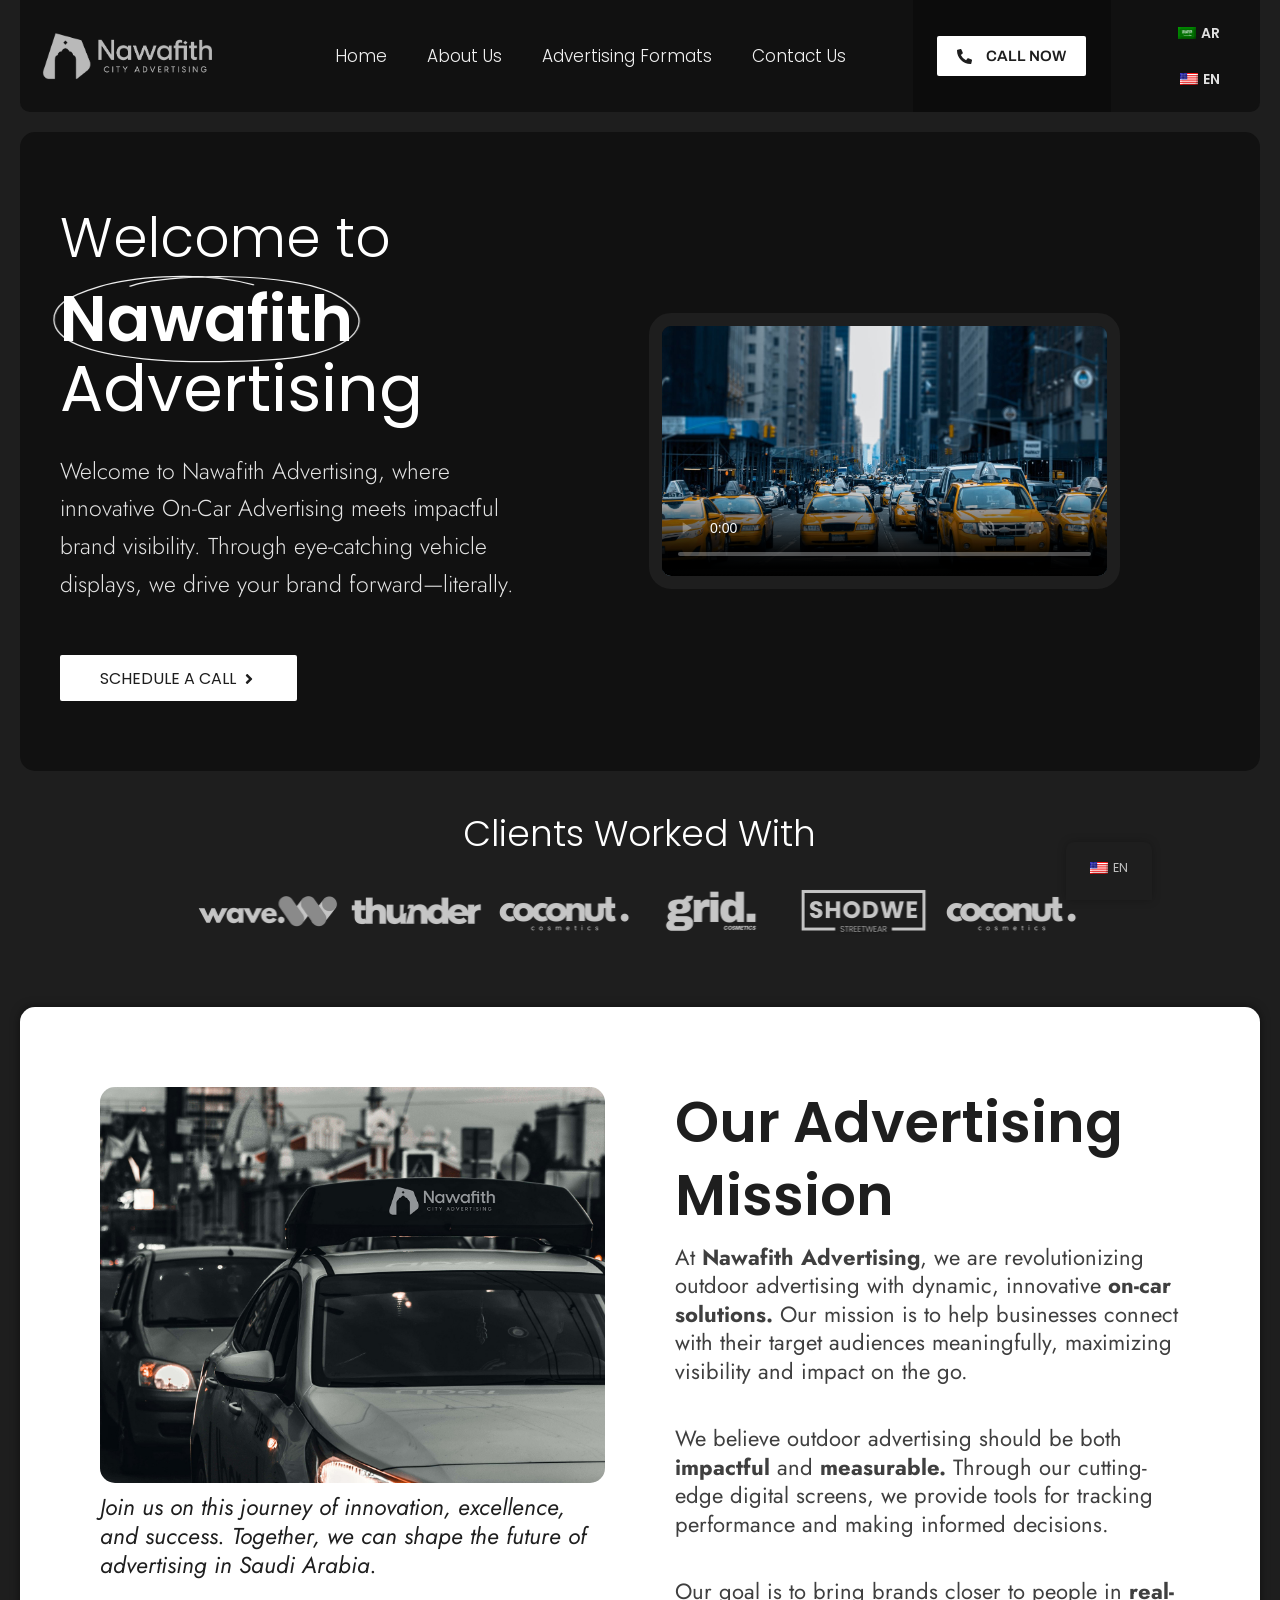
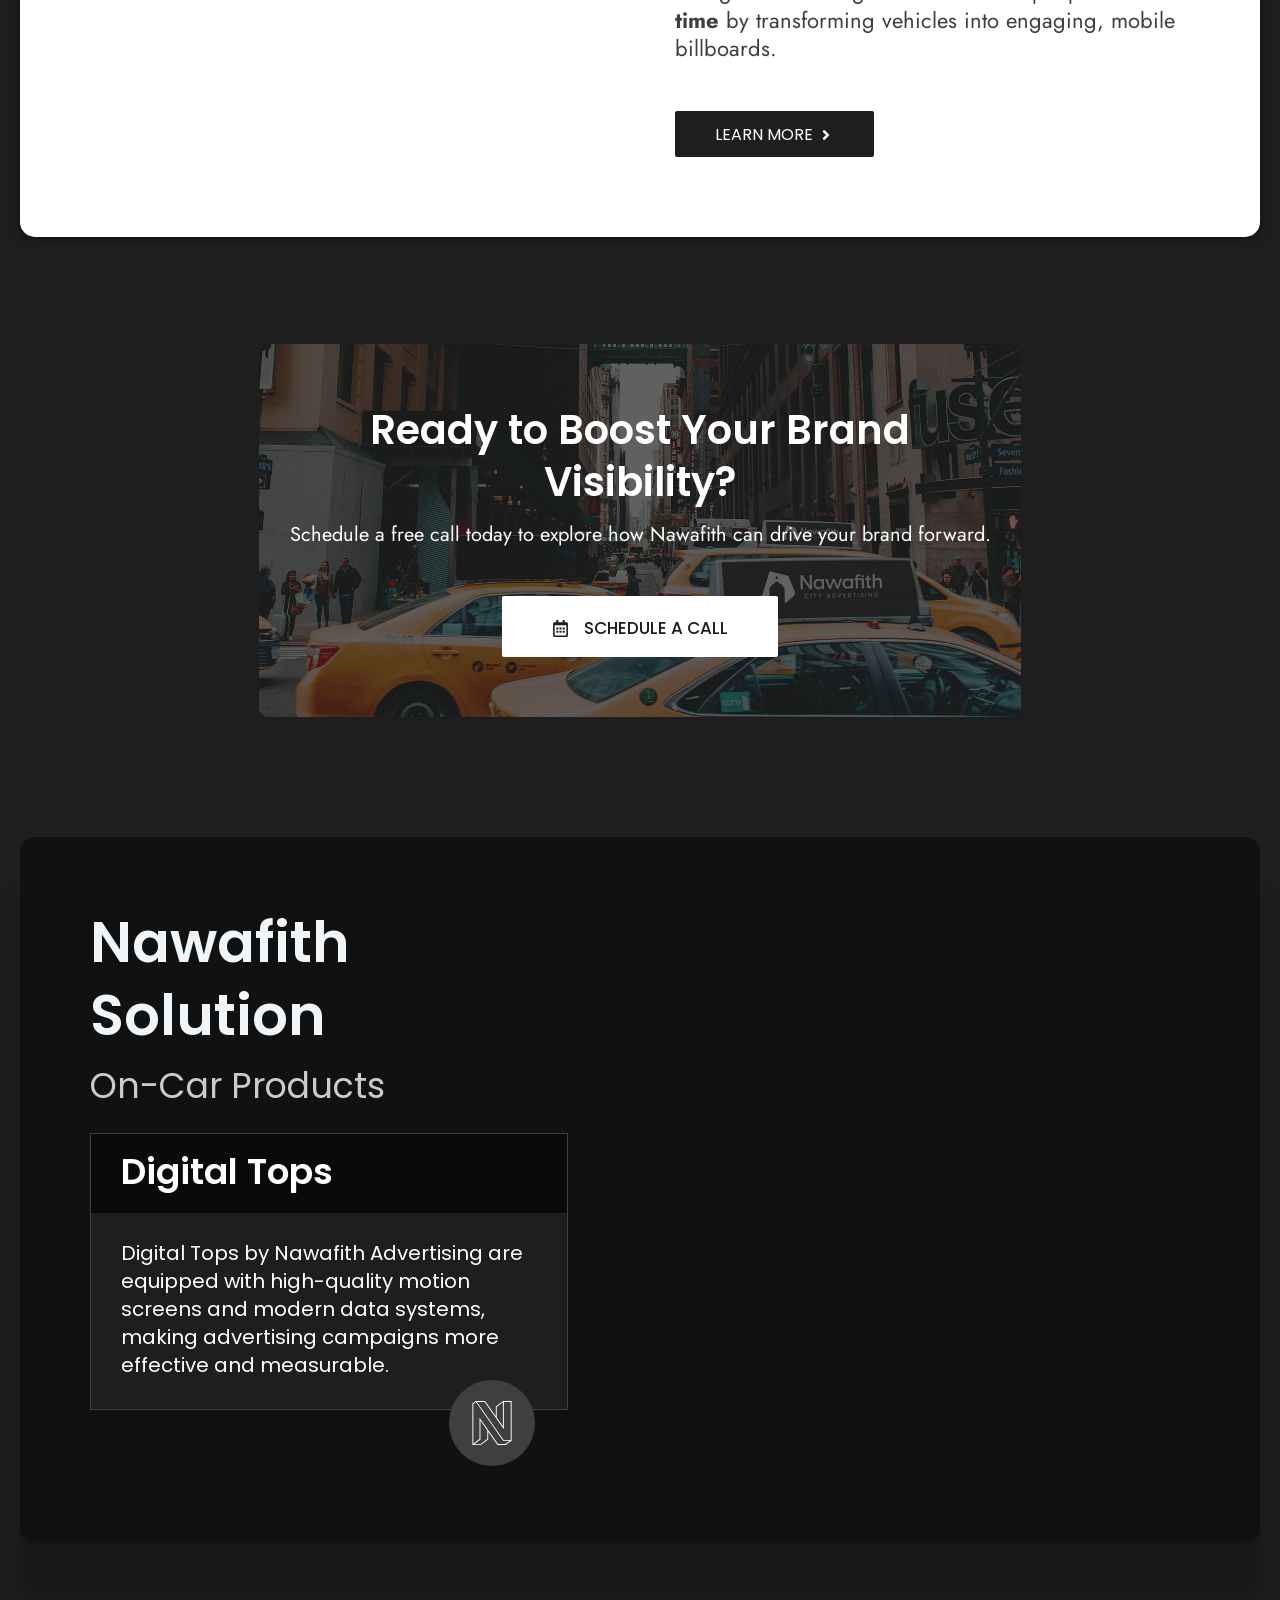
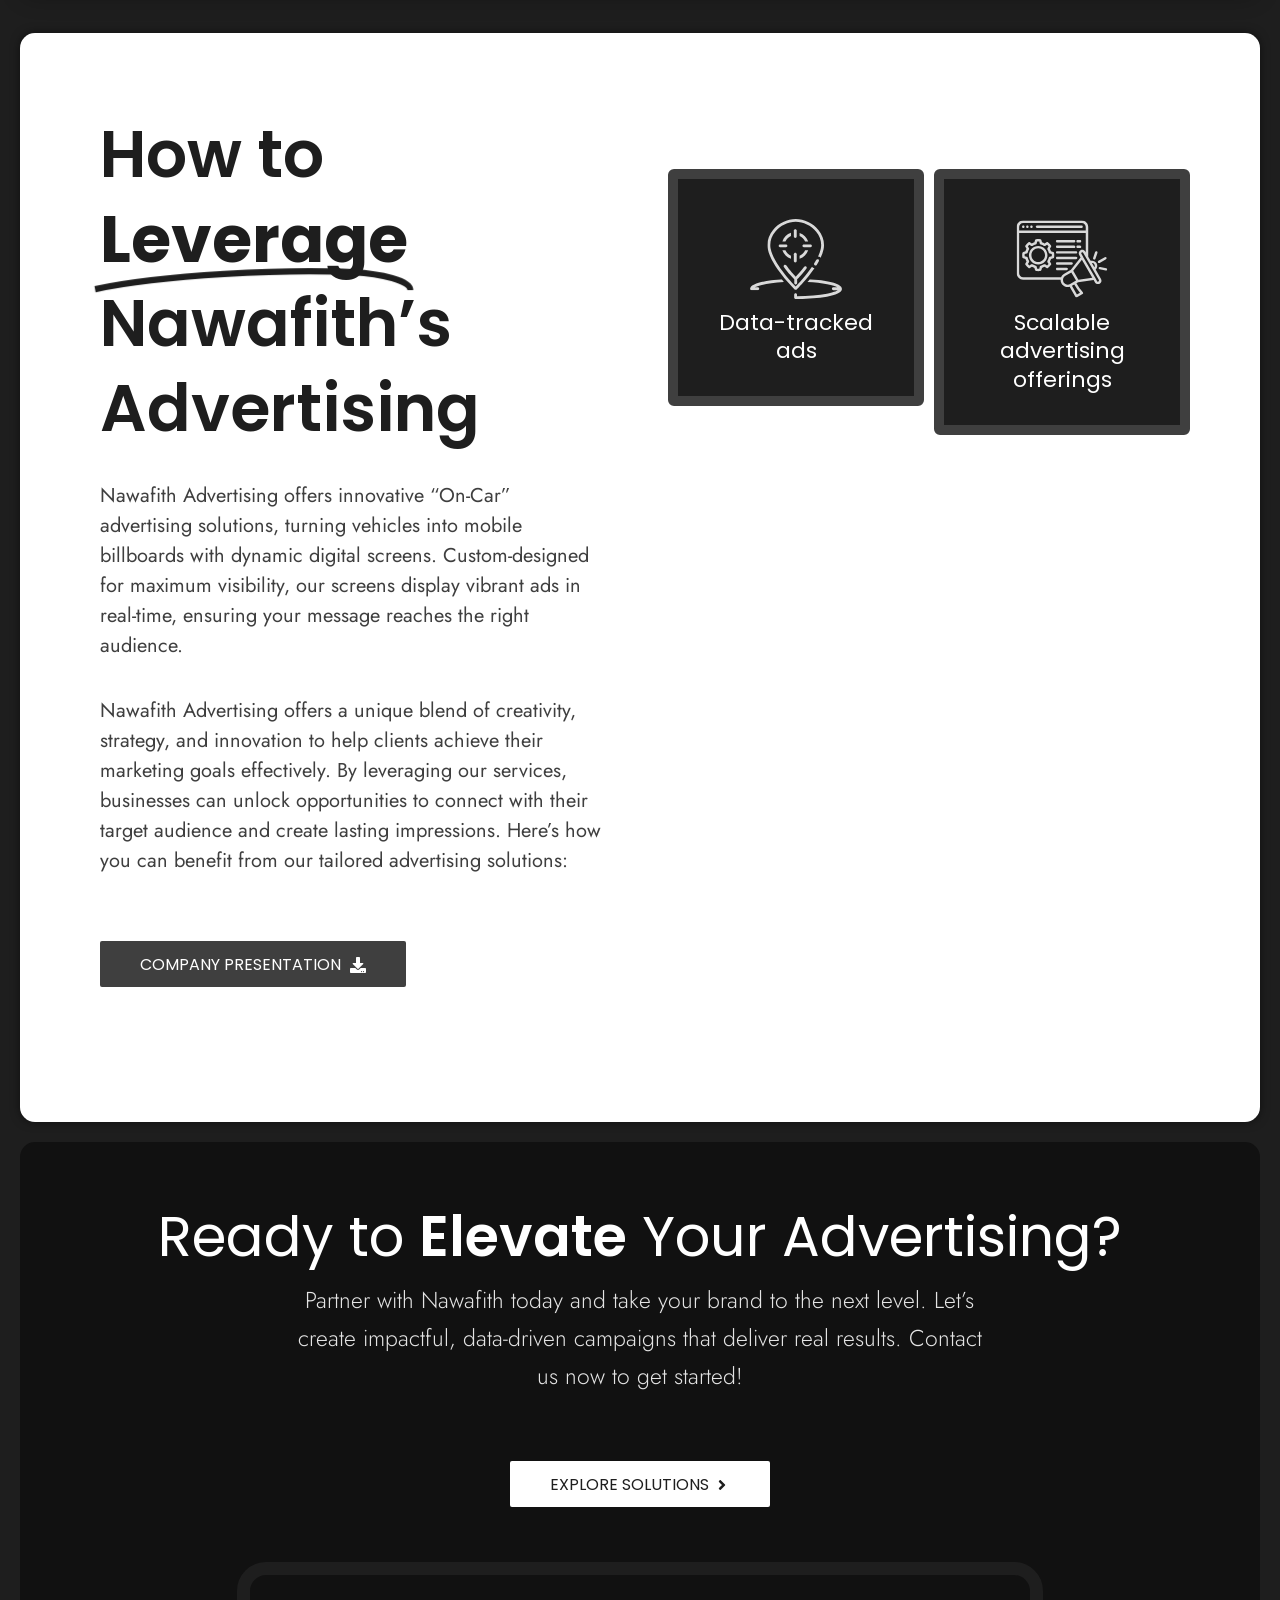
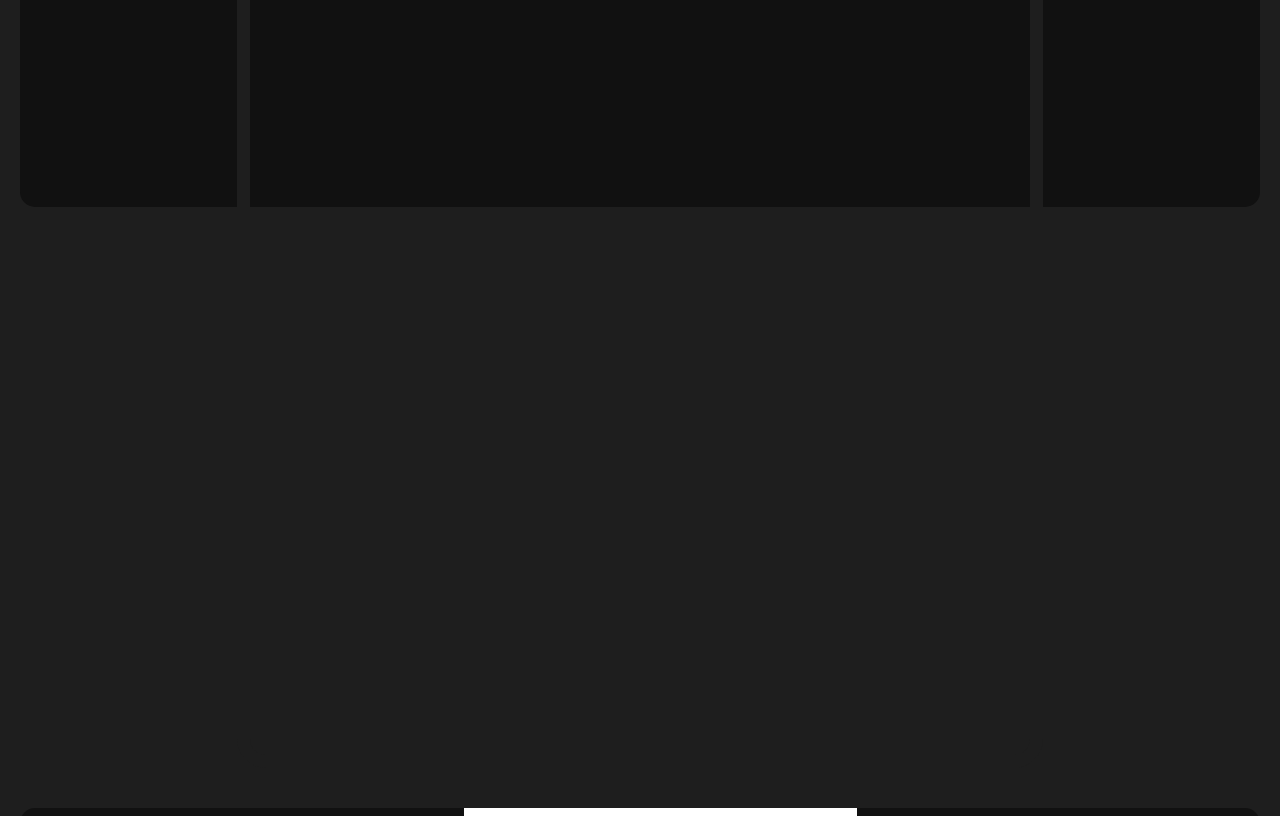
==== commit aedac266: "video fix" ====
--- a/index.html
+++ b/index.html
@@ -80,7 +80,7 @@
 <link rel="alternate" title="oEmbed (JSON)" type="application/json+oembed" href="./wp-json/oembed/1.0/embed?url=https%3A%2F%2Fnawafith-ooh-adv.com%2F" />
 <link rel="alternate" title="oEmbed (XML)" type="text/xml+oembed" href="./wp-json/oembed/1.0/embed?url=https%3A%2F%2Fnawafith-ooh-adv.com%2F&#038;format=xml" />
 <link rel="alternate" hreflang="en-US" href="./index.html"/>
-<link rel="alternate" hreflang="ar" href="./ar/index.html"/>
+<link rel="alternate" hreflang="ar" href="./ar.html"/>
 <link rel="alternate" hreflang="en" href="./index.html"/>
 <meta name="generator" content="Elementor 3.32.2; features: e_font_icon_svg, additional_custom_breakpoints; settings: css_print_method-external, google_font-enabled, font_display-swap">
 <style>
@@ -175,11 +175,11 @@
 				<div class="elementor-element elementor-element-9a619c7 elementor-nav-menu__align-end elementor-nav-menu--dropdown-none elementor-widget elementor-widget-nav-menu" data-id="9a619c7" data-element_type="widget" data-settings="{&quot;layout&quot;:&quot;horizontal&quot;,&quot;submenu_icon&quot;:{&quot;value&quot;:&quot;&lt;svg aria-hidden=\&quot;true\&quot; class=\&quot;e-font-icon-svg e-fas-caret-down\&quot; viewBox=\&quot;0 0 320 512\&quot; xmlns=\&quot;http:\/\/www.w3.org\/2000\/svg\&quot;&gt;&lt;path d=\&quot;M31.3 192h257.3c17.8 0 26.7 21.5 14.1 34.1L174.1 354.8c-7.8 7.8-20.5 7.8-28.3 0L17.2 226.1C4.6 213.5 13.5 192 31.3 192z\&quot;&gt;&lt;\/path&gt;&lt;\/svg&gt;&quot;,&quot;library&quot;:&quot;fa-solid&quot;}}" data-widget_type="nav-menu.default">
 				<div class="elementor-widget-container">
 								<nav aria-label="Menu" class="elementor-nav-menu--main elementor-nav-menu__container elementor-nav-menu--layout-horizontal e--pointer-underline e--animation-fade">
-				<ul id="menu-1-9a619c7" class="elementor-nav-menu"><li class="trp-language-switcher-container menu-item menu-item-type-post_type menu-item-object-language_switcher menu-item-2276"><a href="./ar/index.html" class="elementor-item menu-link"><span data-no-translation><img class="trp-flag-image" src="./wp-content/plugins/translatepress-multilingual/assets/images/flags/ar.png" width="18" height="12" alt="ar" title="Arabic"><span class="trp-ls-language-name">AR</span></span></a></li>
+				<ul id="menu-1-9a619c7" class="elementor-nav-menu"><li class="trp-language-switcher-container menu-item menu-item-type-post_type menu-item-object-language_switcher menu-item-2276"><a href="./ar.html" class="elementor-item menu-link"><span data-no-translation><img class="trp-flag-image" src="./wp-content/plugins/translatepress-multilingual/assets/images/flags/ar.png" width="18" height="12" alt="ar" title="Arabic"><span class="trp-ls-language-name">AR</span></span></a></li>
 <li class="trp-language-switcher-container menu-item menu-item-type-post_type menu-item-object-language_switcher current-language-menu-item menu-item-2277"><a href="./index.html" class="elementor-item menu-link"><span data-no-translation><img class="trp-flag-image" src="./wp-content/plugins/translatepress-multilingual/assets/images/flags/en_US.png" width="18" height="12" alt="en_US" title="English"><span class="trp-ls-language-name">EN</span></span></a></li>
 </ul>			</nav>
 						<nav class="elementor-nav-menu--dropdown elementor-nav-menu__container" aria-hidden="true">
-				<ul id="menu-2-9a619c7" class="elementor-nav-menu"><li class="trp-language-switcher-container menu-item menu-item-type-post_type menu-item-object-language_switcher menu-item-2276"><a href="./ar/index.html" class="elementor-item menu-link" tabindex="-1"><span data-no-translation><img class="trp-flag-image" src="./wp-content/plugins/translatepress-multilingual/assets/images/flags/ar.png" width="18" height="12" alt="ar" title="Arabic"><span class="trp-ls-language-name">AR</span></span></a></li>
+				<ul id="menu-2-9a619c7" class="elementor-nav-menu"><li class="trp-language-switcher-container menu-item menu-item-type-post_type menu-item-object-language_switcher menu-item-2276"><a href="./ar.html" class="elementor-item menu-link" tabindex="-1"><span data-no-translation><img class="trp-flag-image" src="./wp-content/plugins/translatepress-multilingual/assets/images/flags/ar.png" width="18" height="12" alt="ar" title="Arabic"><span class="trp-ls-language-name">AR</span></span></a></li>
 <li class="trp-language-switcher-container menu-item menu-item-type-post_type menu-item-object-language_switcher current-language-menu-item menu-item-2277"><a href="./index.html" class="elementor-item menu-link" tabindex="-1"><span data-no-translation><img class="trp-flag-image" src="./wp-content/plugins/translatepress-multilingual/assets/images/flags/en_US.png" width="18" height="12" alt="en_US" title="English"><span class="trp-ls-language-name">EN</span></span></a></li>
 </ul>			</nav>
 						</div>
@@ -776,7 +776,7 @@
             </div>
             <div id="trp-floater-ls-language-list" class="trp-with-flags" >
 
-                <div class="trp-language-wrap trp-language-wrap-bottom">                    <a href="./ar/index.html"
+                <div class="trp-language-wrap trp-language-wrap-bottom">                    <a href="./ar.html"
                          title="Arabic">
           						  <img class="trp-flag-image" src="./wp-content/plugins/translatepress-multilingual/assets/images/flags/ar.png" width="18" height="12" alt="ar" title="Arabic">AR					          </a>
                 <a href="#" class="trp-floater-ls-disabled-language trp-ls-disabled-language" onclick="event.preventDefault()"><img class="trp-flag-image" src="./wp-content/plugins/translatepress-multilingual/assets/images/flags/en_US.png" width="18" height="12" alt="en_US" title="English">EN</a></div>            </div>
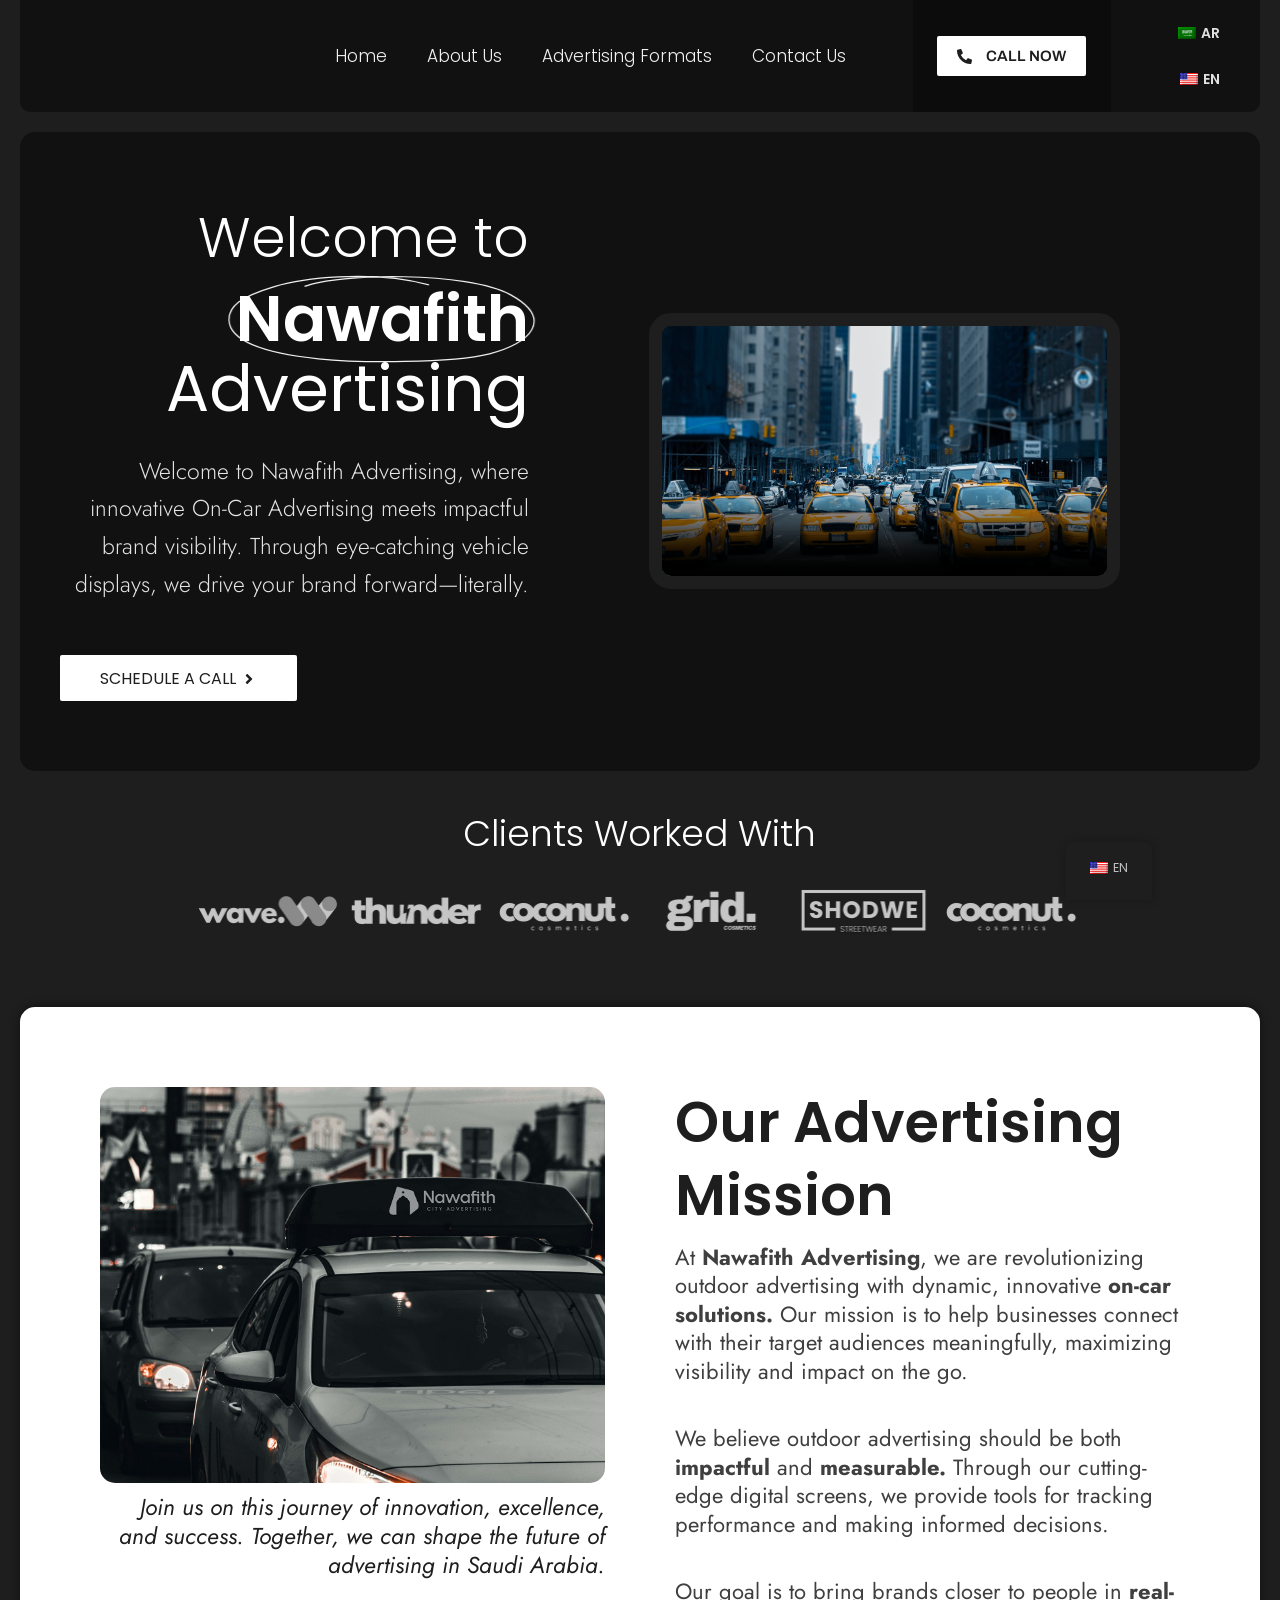
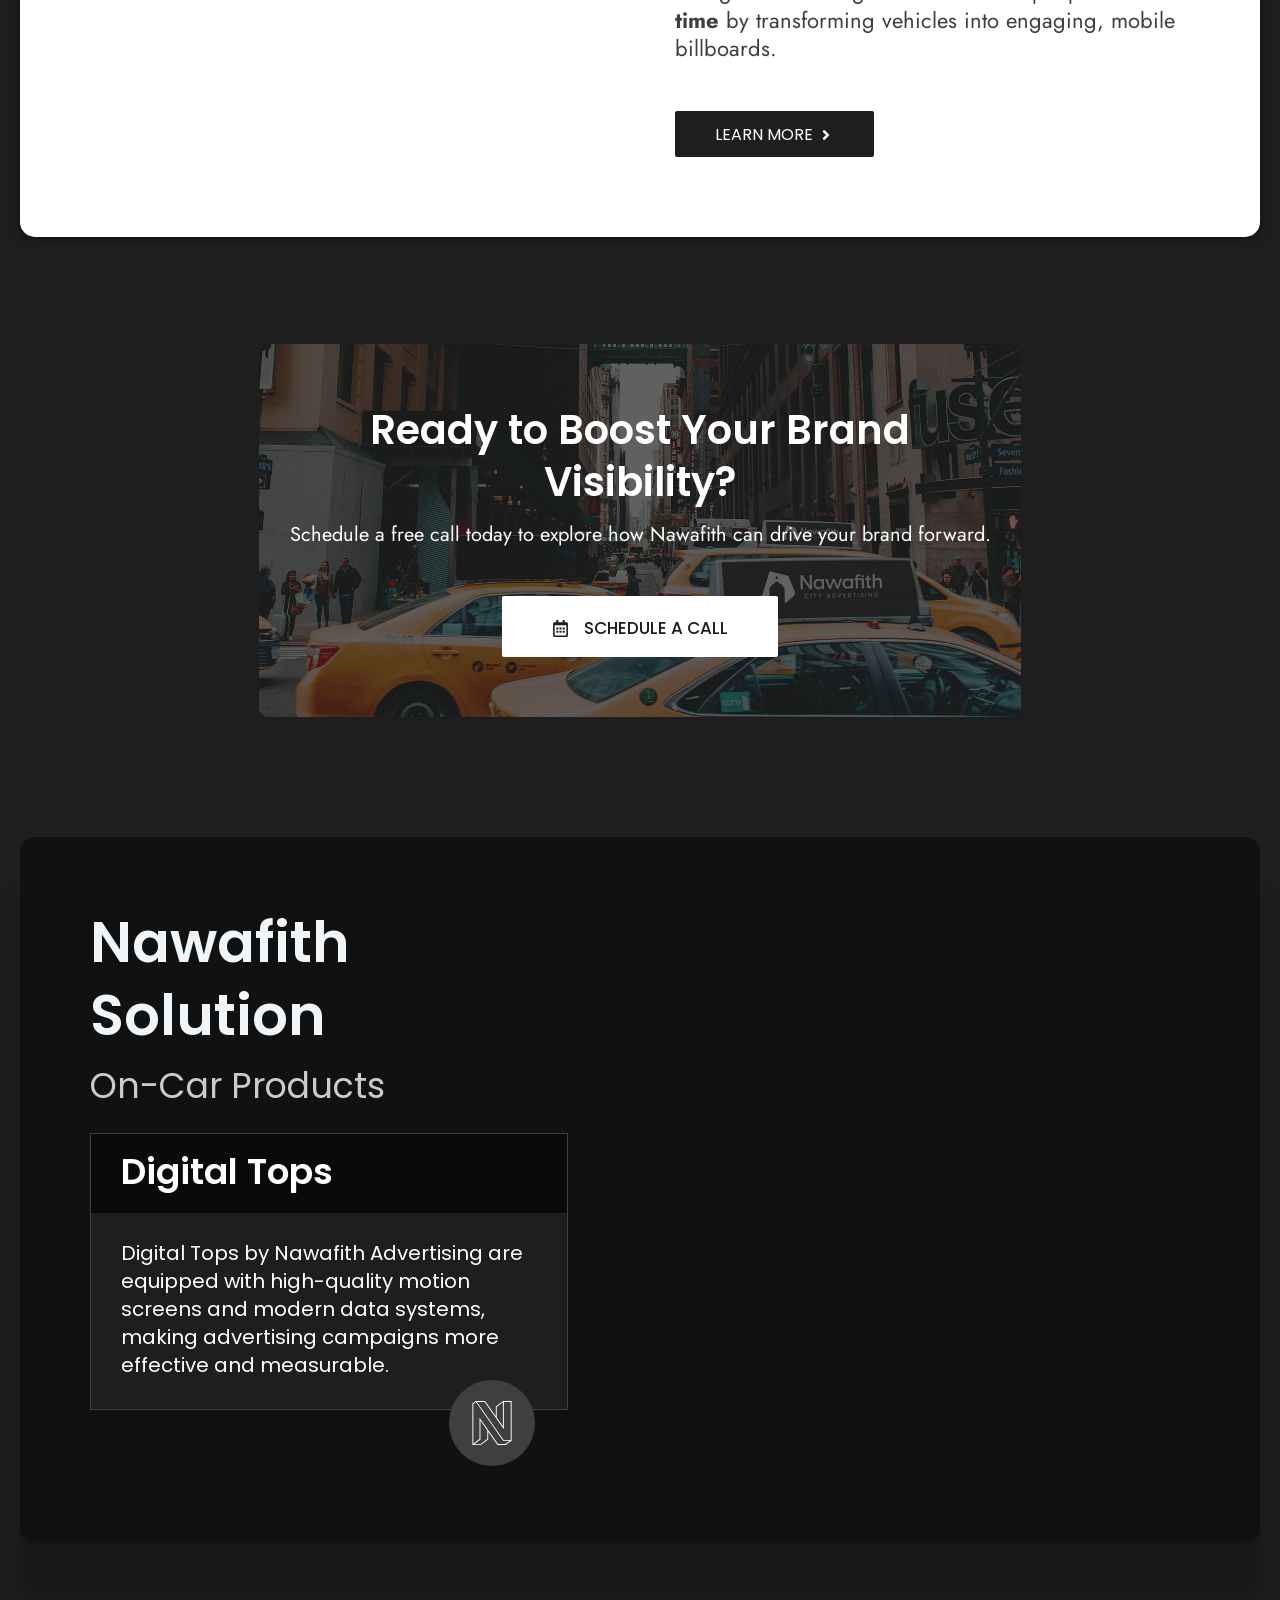
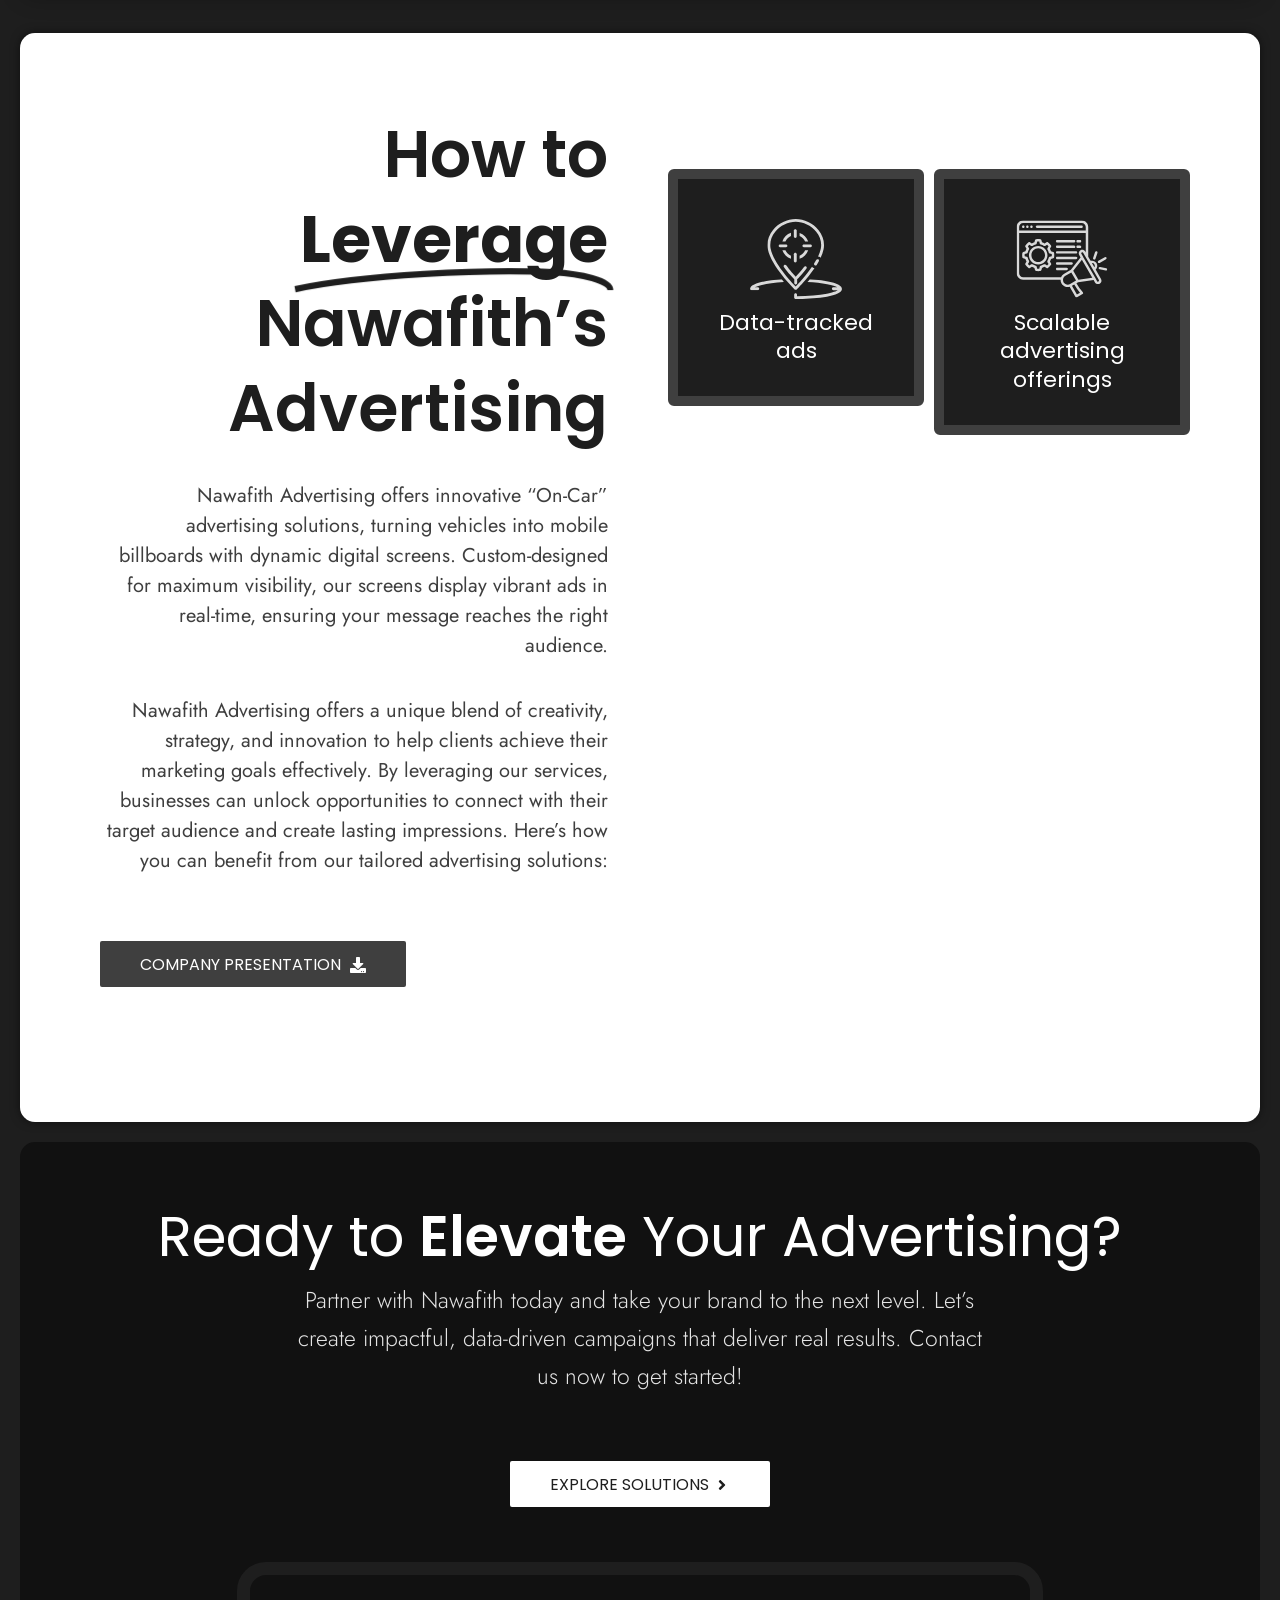
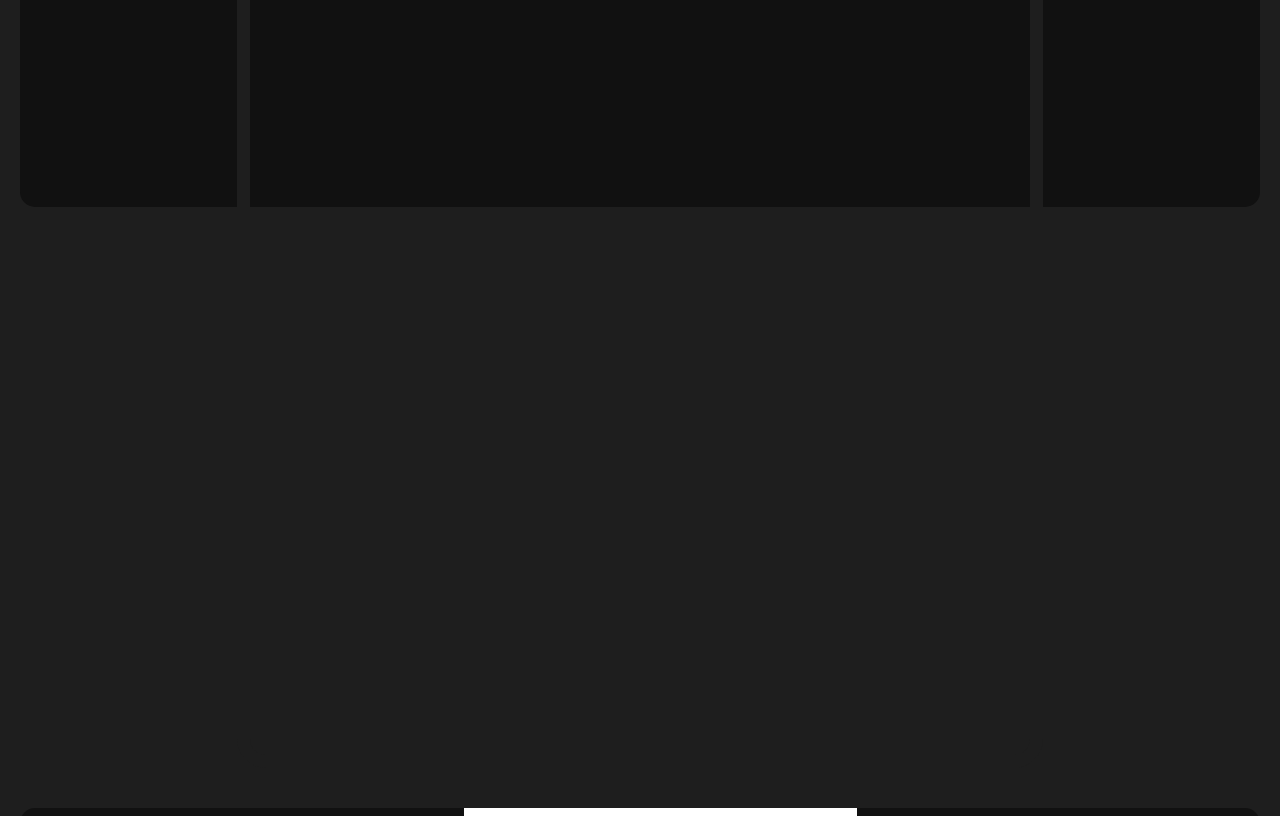
==== commit 588e6a1b: "ar fix" ====
--- a/index.html
+++ b/index.html
@@ -126,7 +126,7 @@
 <div
 class="hfeed site" id="page">
 			<header data-elementor-type="header" data-elementor-id="711" class="elementor elementor-711 elementor-location-header" data-elementor-post-type="elementor_library">
-			<div class="elementor-element elementor-element-f62323a e-con-full e-flex elementor-invisible e-con e-parent" data-id="f62323a" data-element_type="container" data-settings="{&quot;background_background&quot;:&quot;classic&quot;,&quot;sticky&quot;:&quot;top&quot;,&quot;animation&quot;:&quot;fadeIn&quot;,&quot;sticky_on&quot;:[&quot;desktop&quot;,&quot;tablet&quot;,&quot;mobile&quot;],&quot;sticky_offset&quot;:0,&quot;sticky_effects_offset&quot;:0,&quot;sticky_anchor_link_offset&quot;:0}">
+			<div class="elementor-element elementor-element-f62323a e-con-full e-flex  e-con e-parent" data-id="f62323a" data-element_type="container" data-settings="{&quot;background_background&quot;:&quot;classic&quot;,&quot;sticky&quot;:&quot;top&quot;,&quot;animation&quot;:&quot;fadeIn&quot;,&quot;sticky_on&quot;:[&quot;desktop&quot;,&quot;tablet&quot;,&quot;mobile&quot;],&quot;sticky_offset&quot;:0,&quot;sticky_effects_offset&quot;:0,&quot;sticky_anchor_link_offset&quot;:0}">
 		<div class="elementor-element elementor-element-11b0579 e-con-full e-flex e-con e-child" data-id="11b0579" data-element_type="container" data-settings="{&quot;background_background&quot;:&quot;classic&quot;}">
 		<div class="elementor-element elementor-element-0a315dd e-con-full e-flex e-con e-child" data-id="0a315dd" data-element_type="container">
 				<div class="elementor-element elementor-element-cfe8afa elementor-widget elementor-widget-theme-site-logo elementor-widget-image" data-id="cfe8afa" data-element_type="widget" data-widget_type="theme-site-logo.default">
@@ -139,7 +139,7 @@
 		<div class="elementor-element elementor-element-fcc59c7 e-con-full e-flex e-con e-child" data-id="fcc59c7" data-element_type="container">
 				<div class="elementor-element elementor-element-dc2ce1d elementor-nav-menu__align-center elementor-nav-menu--stretch elementor-nav-menu--dropdown-tablet elementor-nav-menu__text-align-aside elementor-nav-menu--toggle elementor-nav-menu--burger elementor-widget elementor-widget-nav-menu" data-id="dc2ce1d" data-element_type="widget" data-settings="{&quot;full_width&quot;:&quot;stretch&quot;,&quot;layout&quot;:&quot;horizontal&quot;,&quot;submenu_icon&quot;:{&quot;value&quot;:&quot;&lt;svg aria-hidden=\&quot;true\&quot; class=\&quot;e-font-icon-svg e-fas-caret-down\&quot; viewBox=\&quot;0 0 320 512\&quot; xmlns=\&quot;http:\/\/www.w3.org\/2000\/svg\&quot;&gt;&lt;path d=\&quot;M31.3 192h257.3c17.8 0 26.7 21.5 14.1 34.1L174.1 354.8c-7.8 7.8-20.5 7.8-28.3 0L17.2 226.1C4.6 213.5 13.5 192 31.3 192z\&quot;&gt;&lt;\/path&gt;&lt;\/svg&gt;&quot;,&quot;library&quot;:&quot;fa-solid&quot;},&quot;toggle&quot;:&quot;burger&quot;}" data-widget_type="nav-menu.default">
 				<div class="elementor-widget-container">
-								<nav aria-label="Menu" class="elementor-nav-menu--main elementor-nav-menu__container elementor-nav-menu--layout-horizontal e--pointer-none">
+								<nav aria-label="Menu" class="elementor-nav-menu--main elementor-nav-menu__container elementor-nav-menu--layout-horizontal e--pointer-all">
 				<ul id="menu-1-dc2ce1d" class="elementor-nav-menu"><li class="menu-item menu-item-type-custom menu-item-object-custom menu-item-19"><a href="./index.html" class="elementor-item menu-link">Home</a></li>
 <li class="menu-item menu-item-type-post_type menu-item-object-page menu-item-20"><a href="./about-us/index.html" class="elementor-item menu-link">About Us</a></li>
 <li class="menu-item menu-item-type-post_type menu-item-object-page menu-item-21"><a href="./advertising-formats/index.html" class="elementor-item menu-link">Advertising Formats</a></li>
@@ -849,5 +849,7 @@
 			<script>
 			/(trident|msie)/i.test(navigator.userAgent)&&document.getElementById&&window.addEventListener&&window.addEventListener("hashchange",function(){var t,e=location.hash.substring(1);/^[A-z0-9_-]+$/.test(e)&&(t=document.getElementById(e))&&(/^(?:a|select|input|button|textarea)$/i.test(t.tagName)||(t.tabIndex=-1),t.focus())},!1);
 			</script>
-				</body>
+				
+	<script src="./wp-content/local-form-handler.js"></script>
+</body>
 <script>'undefined'=== typeof _trfq || (window._trfq = []);'undefined'=== typeof _trfd && (window._trfd=[]),_trfd.push({'tccl.baseHost':'secureserver.net'},{'ap':'cpsh-oh'},{'server':'p3plzcpnl508546'},{'dcenter':'p3'},{'cp_id':'10193120'},{'cp_cl':'8'}) // Monitoring performance to make your website faster. If you want to opt-out, please contact web hosting support.</script><script src='https://img1.wsimg.com/traffic-assets/js/tccl.min.js'></script></html>
--- a/wp-content/uploads/elementor/css/post-795.css
+++ b/wp-content/uploads/elementor/css/post-795.css
@@ -1,2 +1,1876 @@
-.elementor-795 .elementor-element.elementor-element-c1bb8e5{--display:flex;--flex-direction:column;--container-widget-width:100%;--container-widget-height:initial;--container-widget-flex-grow:0;--container-widget-align-self:initial;--flex-wrap-mobile:wrap;--justify-content:center;--overlay-opacity:0.41;--border-radius:15px 15px 15px 15px;--padding-top:0px;--padding-bottom:20px;--padding-left:20px;--padding-right:20px;}.elementor-795 .elementor-element.elementor-element-c1bb8e5::before, .elementor-795 .elementor-element.elementor-element-c1bb8e5 > .elementor-background-video-container::before, .elementor-795 .elementor-element.elementor-element-c1bb8e5 > .e-con-inner > .elementor-background-video-container::before, .elementor-795 .elementor-element.elementor-element-c1bb8e5 > .elementor-background-slideshow::before, .elementor-795 .elementor-element.elementor-element-c1bb8e5 > .e-con-inner > .elementor-background-slideshow::before, .elementor-795 .elementor-element.elementor-element-c1bb8e5 > .elementor-motion-effects-container > .elementor-motion-effects-layer::before{--background-overlay:'';}.elementor-795 .elementor-element.elementor-element-fdf81d6{--display:flex;--flex-direction:row;--container-widget-width:calc( ( 1 - var( --container-widget-flex-grow ) ) * 100% );--container-widget-height:100%;--container-widget-flex-grow:1;--container-widget-align-self:stretch;--flex-wrap-mobile:wrap;--align-items:center;--gap:100px 100px;--row-gap:100px;--column-gap:100px;--border-radius:15px 15px 15px 15px;--padding-top:60px;--padding-bottom:60px;--padding-left:30px;--padding-right:30px;}.elementor-795 .elementor-element.elementor-element-fdf81d6:not(.elementor-motion-effects-element-type-background), .elementor-795 .elementor-element.elementor-element-fdf81d6 > .elementor-motion-effects-container > .elementor-motion-effects-layer{background-color:#111111;}.elementor-795 .elementor-element.elementor-element-0a982d6{--display:flex;}.elementor-795 .elementor-element.elementor-element-0a982d6.e-con{--flex-grow:0;--flex-shrink:0;}.elementor-widget-heading .elementor-heading-title{font-family:var( --e-global-typography-primary-font-family ), Sans-serif;font-weight:var( --e-global-typography-primary-font-weight );color:var( --e-global-color-primary );}.elementor-795 .elementor-element.elementor-element-29cb463{text-align:left;}.elementor-795 .elementor-element.elementor-element-29cb463 .elementor-heading-title{font-family:"Poppins", Sans-serif;font-size:55px;font-weight:300;color:var( --e-global-color-ac08eb1 );}.elementor-widget-animated-headline .elementor-headline-plain-text{color:var( --e-global-color-secondary );}.elementor-widget-animated-headline .elementor-headline{font-family:var( --e-global-typography-primary-font-family ), Sans-serif;font-weight:var( --e-global-typography-primary-font-weight );}.elementor-widget-animated-headline{--dynamic-text-color:var( --e-global-color-secondary );}.elementor-widget-animated-headline .elementor-headline-dynamic-text{font-family:var( --e-global-typography-primary-font-family ), Sans-serif;font-weight:var( --e-global-typography-primary-font-weight );}.elementor-widget-animated-headline .elementor-headline-dynamic-wrapper path{stroke:var( --e-global-color-accent );}.elementor-795 .elementor-element.elementor-element-cb26d90{--iteration-count:infinite;--animation-duration:1200ms;--dynamic-text-color:var( --e-global-color-ac08eb1 );}.elementor-795 .elementor-element.elementor-element-cb26d90 .elementor-headline{text-align:left;font-family:"Poppins", Sans-serif;font-size:64px;font-weight:400;}.elementor-795 .elementor-element.elementor-element-cb26d90 .elementor-headline-plain-text{color:var( --e-global-color-ac08eb1 );}.elementor-795 .elementor-element.elementor-element-cb26d90 .elementor-headline-dynamic-text{font-family:"Poppins", Sans-serif;font-weight:600;}.elementor-795 .elementor-element.elementor-element-cb26d90 .elementor-headline-dynamic-wrapper path{stroke:#F0F0F0;stroke-width:2px;}.elementor-widget-text-editor{font-family:var( --e-global-typography-text-font-family ), Sans-serif;font-weight:var( --e-global-typography-text-font-weight );color:var( --e-global-color-text );}.elementor-widget-text-editor.elementor-drop-cap-view-stacked .elementor-drop-cap{background-color:var( --e-global-color-primary );}.elementor-widget-text-editor.elementor-drop-cap-view-framed .elementor-drop-cap, .elementor-widget-text-editor.elementor-drop-cap-view-default .elementor-drop-cap{color:var( --e-global-color-primary );border-color:var( --e-global-color-primary );}.elementor-795 .elementor-element.elementor-element-349b457 > .elementor-widget-container{padding:19px 0px 0px 0px;}.elementor-795 .elementor-element.elementor-element-349b457{text-align:left;font-family:"Jost", Sans-serif;font-size:23px;font-weight:300;color:#E4E4E4;}.elementor-widget-button .elementor-button{background-color:var( --e-global-color-accent );font-family:var( --e-global-typography-accent-font-family ), Sans-serif;font-weight:var( --e-global-typography-accent-font-weight );}.elementor-795 .elementor-element.elementor-element-5717b5c .elementor-button{background-color:var( --e-global-color-ac08eb1 );font-family:"Poppins", Sans-serif;font-size:16px;font-weight:400;text-transform:uppercase;fill:var( --e-global-color-primary );color:var( --e-global-color-primary );border-style:none;border-radius:2px 2px 2px 2px;padding:16px 40px 14px 40px;}.elementor-795 .elementor-element.elementor-element-5717b5c .elementor-button:hover, .elementor-795 .elementor-element.elementor-element-5717b5c .elementor-button:focus{background-color:var( --e-global-color-secondary );color:#FFFFFF;}.elementor-795 .elementor-element.elementor-element-5717b5c .elementor-button-content-wrapper{flex-direction:row-reverse;}.elementor-795 .elementor-element.elementor-element-5717b5c .elementor-button:hover svg, .elementor-795 .elementor-element.elementor-element-5717b5c .elementor-button:focus svg{fill:#FFFFFF;}.elementor-795 .elementor-element.elementor-element-29219f8{--display:flex;}.elementor-795 .elementor-element.elementor-element-041761a > .elementor-widget-container{margin:0px 0px 0px 0px;border-style:solid;border-width:13px 13px 13px 13px;border-color:var( --e-global-color-accent );border-radius:22px 22px 22px 22px;}.elementor-795 .elementor-element.elementor-element-041761a.elementor-element{--align-self:center;}.elementor-795 .elementor-element.elementor-element-041761a .elementor-wrapper{--video-aspect-ratio:1.77777;}.elementor-795 .elementor-element.elementor-element-845deb8{--spacer-size:5px;}.elementor-795 .elementor-element.elementor-element-eba3927{--display:flex;--flex-direction:column;--container-widget-width:100%;--container-widget-height:initial;--container-widget-flex-grow:0;--container-widget-align-self:initial;--flex-wrap-mobile:wrap;}.elementor-795 .elementor-element.elementor-element-0457938{--display:flex;--gap:30px 30px;--row-gap:30px;--column-gap:30px;--border-radius:15px 15px 15px 15px;}.elementor-795 .elementor-element.elementor-element-01c0661{text-align:center;}.elementor-795 .elementor-element.elementor-element-01c0661 .elementor-heading-title{font-family:"Poppins", Sans-serif;font-size:36px;font-weight:300;color:var( --e-global-color-ac08eb1 );}.elementor-795 .elementor-element.elementor-element-6b95090{--e-image-carousel-slides-to-show:6;}.elementor-795 .elementor-element.elementor-element-6b95090.elementor-element{--align-self:center;}.elementor-795 .elementor-element.elementor-element-6b95090 .swiper-pagination-bullet:not(.swiper-pagination-bullet-active){background:#616161;opacity:1;}.elementor-795 .elementor-element.elementor-element-6b95090 .swiper-pagination-bullet{background:#FFFFFF;}.elementor-795 .elementor-element.elementor-element-6b95090 .swiper-wrapper{display:flex;align-items:center;}.elementor-795 .elementor-element.elementor-element-f7b9cb8{--display:flex;--flex-direction:column;--container-widget-width:100%;--container-widget-height:initial;--container-widget-flex-grow:0;--container-widget-align-self:initial;--flex-wrap-mobile:wrap;--padding-top:20px;--padding-bottom:20px;--padding-left:20px;--padding-right:20px;}.elementor-795 .elementor-element.elementor-element-6a6a218{--display:flex;--flex-direction:row;--container-widget-width:initial;--container-widget-height:100%;--container-widget-flex-grow:1;--container-widget-align-self:stretch;--flex-wrap-mobile:wrap;--gap:50px 50px;--row-gap:50px;--column-gap:50px;--border-radius:15px 15px 15px 15px;box-shadow:0px 0px 10px 0px rgba(0,0,0,0.5);--padding-top:70px;--padding-bottom:70px;--padding-left:70px;--padding-right:70px;}.elementor-795 .elementor-element.elementor-element-6a6a218:not(.elementor-motion-effects-element-type-background), .elementor-795 .elementor-element.elementor-element-6a6a218 > .elementor-motion-effects-container > .elementor-motion-effects-layer{background-color:#FFFFFF;}.elementor-795 .elementor-element.elementor-element-aa680d3{--display:flex;}.elementor-widget-image .widget-image-caption{color:var( --e-global-color-text );font-family:var( --e-global-typography-text-font-family ), Sans-serif;font-weight:var( --e-global-typography-text-font-weight );}.elementor-795 .elementor-element.elementor-element-041df2b img{border-radius:15px 15px 15px 15px;}.elementor-795 .elementor-element.elementor-element-b66f0cd{text-align:left;}.elementor-795 .elementor-element.elementor-element-b66f0cd .elementor-heading-title{font-family:"Jost", Sans-serif;font-size:23px;font-weight:400;font-style:italic;line-height:29px;}.elementor-795 .elementor-element.elementor-element-3906bc8{--display:flex;--justify-content:center;}.elementor-795 .elementor-element.elementor-element-f85d55e .elementor-heading-title{font-family:"Poppins", Sans-serif;font-size:56px;font-weight:600;}.elementor-795 .elementor-element.elementor-element-8190cc4{font-family:"Jost", Sans-serif;font-size:22px;font-weight:400;line-height:1.3em;}.elementor-795 .elementor-element.elementor-element-8f3d0a3 .elementor-button{background-color:var( --e-global-color-accent );font-family:"Poppins", Sans-serif;font-size:16px;font-weight:400;text-transform:uppercase;fill:var( --e-global-color-ac08eb1 );color:var( --e-global-color-ac08eb1 );border-style:none;border-radius:2px 2px 2px 2px;padding:16px 40px 14px 40px;}.elementor-795 .elementor-element.elementor-element-8f3d0a3 .elementor-button:hover, .elementor-795 .elementor-element.elementor-element-8f3d0a3 .elementor-button:focus{background-color:var( --e-global-color-text );color:#FFFFFF;}.elementor-795 .elementor-element.elementor-element-8f3d0a3 .elementor-button-content-wrapper{flex-direction:row-reverse;}.elementor-795 .elementor-element.elementor-element-8f3d0a3 .elementor-button:hover svg, .elementor-795 .elementor-element.elementor-element-8f3d0a3 .elementor-button:focus svg{fill:#FFFFFF;}.elementor-795 .elementor-element.elementor-element-4d09ac6{--display:flex;--flex-direction:column;--container-widget-width:100%;--container-widget-height:initial;--container-widget-flex-grow:0;--container-widget-align-self:initial;--flex-wrap-mobile:wrap;}.elementor-795 .elementor-element.elementor-element-6c62d80{--display:flex;--flex-direction:row;--container-widget-width:initial;--container-widget-height:100%;--container-widget-flex-grow:1;--container-widget-align-self:stretch;--flex-wrap-mobile:wrap;--margin-top:67px;--margin-bottom:0px;--margin-left:0px;--margin-right:0px;}.elementor-795 .elementor-element.elementor-element-6c62d80.e-con{--align-self:center;}.elementor-795 .elementor-element.elementor-element-a54a6e4{--display:flex;--flex-direction:column;--container-widget-width:100%;--container-widget-height:initial;--container-widget-flex-grow:0;--container-widget-align-self:initial;--flex-wrap-mobile:wrap;--margin-top:0px;--margin-bottom:80px;--margin-left:0px;--margin-right:0px;--padding-top:0px;--padding-bottom:0px;--padding-left:0px;--padding-right:0px;}.elementor-795 .elementor-element.elementor-element-a2198a0{--display:flex;--gap:10px 10px;--row-gap:10px;--column-gap:10px;--overlay-opacity:0.7;--border-radius:10px 10px 10px 10px;--padding-top:60px;--padding-bottom:60px;--padding-left:20px;--padding-right:20px;}.elementor-795 .elementor-element.elementor-element-a2198a0:not(.elementor-motion-effects-element-type-background), .elementor-795 .elementor-element.elementor-element-a2198a0 > .elementor-motion-effects-container > .elementor-motion-effects-layer{background-image:url("../../../../wp-content/uploads/2025/01/matthew-hamilton-UGIBCkWPPQU-unsplash-p.jpg");background-position:center right;background-repeat:no-repeat;background-size:cover;}.elementor-795 .elementor-element.elementor-element-a2198a0::before, .elementor-795 .elementor-element.elementor-element-a2198a0 > .elementor-background-video-container::before, .elementor-795 .elementor-element.elementor-element-a2198a0 > .e-con-inner > .elementor-background-video-container::before, .elementor-795 .elementor-element.elementor-element-a2198a0 > .elementor-background-slideshow::before, .elementor-795 .elementor-element.elementor-element-a2198a0 > .e-con-inner > .elementor-background-slideshow::before, .elementor-795 .elementor-element.elementor-element-a2198a0 > .elementor-motion-effects-container > .elementor-motion-effects-layer::before{background-color:var( --e-global-color-accent );--background-overlay:'';}.elementor-795 .elementor-element.elementor-element-a756594 > .elementor-widget-container{padding:0px 0px 0px 0px;}.elementor-795 .elementor-element.elementor-element-a756594{text-align:center;}.elementor-795 .elementor-element.elementor-element-a756594 .elementor-heading-title{font-family:"Poppins", Sans-serif;font-size:40px;font-weight:600;color:var( --e-global-color-astglobalcolor5 );}.elementor-795 .elementor-element.elementor-element-05c36c0{text-align:center;font-family:"Jost", Sans-serif;font-size:20px;font-weight:400;color:var( --e-global-color-astglobalcolor5 );}.elementor-795 .elementor-element.elementor-element-9be5487 .elementor-button{background-color:#FFFFFF;font-family:"Poppins", Sans-serif;font-size:17px;font-weight:500;text-transform:uppercase;fill:var( --e-global-color-primary );color:var( --e-global-color-primary );transition-duration:0.6s;border-style:none;border-radius:2px 2px 2px 2px;padding:24px 50px 20px 50px;}.elementor-795 .elementor-element.elementor-element-9be5487 .elementor-button:hover, .elementor-795 .elementor-element.elementor-element-9be5487 .elementor-button:focus{background-color:var( --e-global-color-text );color:var( --e-global-color-astglobalcolor5 );}.elementor-795 .elementor-element.elementor-element-9be5487 .elementor-button-content-wrapper{flex-direction:row;}.elementor-795 .elementor-element.elementor-element-9be5487 .elementor-button .elementor-button-content-wrapper{gap:15px;}.elementor-795 .elementor-element.elementor-element-9be5487 .elementor-button:hover svg, .elementor-795 .elementor-element.elementor-element-9be5487 .elementor-button:focus svg{fill:var( --e-global-color-astglobalcolor5 );}.elementor-795 .elementor-element.elementor-element-8b4e0b2{--display:flex;--flex-direction:column;--container-widget-width:100%;--container-widget-height:initial;--container-widget-flex-grow:0;--container-widget-align-self:initial;--flex-wrap-mobile:wrap;--margin-top:0px;--margin-bottom:50px;--margin-left:0px;--margin-right:0px;--padding-top:20px;--padding-bottom:20px;--padding-left:20px;--padding-right:20px;}.elementor-795 .elementor-element.elementor-element-ef39b6a{--display:flex;--flex-direction:row;--container-widget-width:initial;--container-widget-height:100%;--container-widget-flex-grow:1;--container-widget-align-self:stretch;--flex-wrap-mobile:wrap;--gap:50px 50px;--row-gap:50px;--column-gap:50px;--border-radius:15px 15px 15px 15px;box-shadow:0px 56px 21px 0px rgba(0, 0, 0, 0.23);--padding-top:0px;--padding-bottom:0px;--padding-left:0px;--padding-right:0px;}.elementor-795 .elementor-element.elementor-element-ef39b6a:not(.elementor-motion-effects-element-type-background), .elementor-795 .elementor-element.elementor-element-ef39b6a > .elementor-motion-effects-container > .elementor-motion-effects-layer{background-color:#111111;}.elementor-795 .elementor-element.elementor-element-1bb125f{--display:flex;--padding-top:70px;--padding-bottom:70px;--padding-left:70px;--padding-right:85px;}.elementor-795 .elementor-element.elementor-element-323017e .elementor-heading-title{font-family:"Poppins", Sans-serif;font-size:56px;font-weight:600;color:var( --e-global-color-astglobalcolor4 );}.elementor-795 .elementor-element.elementor-element-942f220 .elementor-heading-title{font-family:"Poppins", Sans-serif;font-size:35px;font-weight:400;color:#F0F5FAD1;}.elementor-795 .elementor-element.elementor-element-80cd97a{--display:flex;border-style:solid;--border-style:solid;border-width:1px 1px 1px 1px;--border-top-width:1px;--border-right-width:1px;--border-bottom-width:1px;--border-left-width:1px;border-color:var( --e-global-color-text );--border-color:var( --e-global-color-text );--margin-top:15px;--margin-bottom:0px;--margin-left:0px;--margin-right:0px;--padding-top:0px;--padding-bottom:0px;--padding-left:0px;--padding-right:0px;}.elementor-795 .elementor-element.elementor-element-80cd97a:not(.elementor-motion-effects-element-type-background), .elementor-795 .elementor-element.elementor-element-80cd97a > .elementor-motion-effects-container > .elementor-motion-effects-layer{background-color:var( --e-global-color-primary );}.elementor-795 .elementor-element.elementor-element-269dae8 > .elementor-widget-container{background-color:#0A0A0A;padding:15px 30px 17px 30px;}.elementor-795 .elementor-element.elementor-element-269dae8 .elementor-heading-title{font-family:"Poppins", Sans-serif;font-size:36px;font-weight:600;color:#FFFFFF;}.elementor-795 .elementor-element.elementor-element-d3c19ee > .elementor-widget-container{padding:16px 30px 30px 30px;}.elementor-795 .elementor-element.elementor-element-d3c19ee .elementor-heading-title{font-family:"Poppins", Sans-serif;font-size:20px;font-weight:400;line-height:28px;color:#FFFFFF;}.elementor-widget-icon.elementor-view-stacked .elementor-icon{background-color:var( --e-global-color-primary );}.elementor-widget-icon.elementor-view-framed .elementor-icon, .elementor-widget-icon.elementor-view-default .elementor-icon{color:var( --e-global-color-primary );border-color:var( --e-global-color-primary );}.elementor-widget-icon.elementor-view-framed .elementor-icon, .elementor-widget-icon.elementor-view-default .elementor-icon svg{fill:var( --e-global-color-primary );}.elementor-795 .elementor-element.elementor-element-6b9acee > .elementor-widget-container{margin:-40px 33px 0px 0px;}.elementor-795 .elementor-element.elementor-element-6b9acee .elementor-icon-wrapper{text-align:right;}.elementor-795 .elementor-element.elementor-element-6b9acee.elementor-view-stacked .elementor-icon{background-color:var( --e-global-color-text );color:#FFFFFF;}.elementor-795 .elementor-element.elementor-element-6b9acee.elementor-view-framed .elementor-icon, .elementor-795 .elementor-element.elementor-element-6b9acee.elementor-view-default .elementor-icon{color:var( --e-global-color-text );border-color:var( --e-global-color-text );}.elementor-795 .elementor-element.elementor-element-6b9acee.elementor-view-framed .elementor-icon, .elementor-795 .elementor-element.elementor-element-6b9acee.elementor-view-default .elementor-icon svg{fill:var( --e-global-color-text );}.elementor-795 .elementor-element.elementor-element-6b9acee.elementor-view-framed .elementor-icon{background-color:#FFFFFF;}.elementor-795 .elementor-element.elementor-element-6b9acee.elementor-view-stacked .elementor-icon svg{fill:#FFFFFF;}.elementor-795 .elementor-element.elementor-element-6b9acee .elementor-icon{font-size:44px;padding:21px;}.elementor-795 .elementor-element.elementor-element-6b9acee .elementor-icon svg{height:44px;}.elementor-795 .elementor-element.elementor-element-7809463{--display:flex;--min-height:600px;--border-radius:0px 15px 15px 0px;}.elementor-795 .elementor-element.elementor-element-7809463:not(.elementor-motion-effects-element-type-background), .elementor-795 .elementor-element.elementor-element-7809463 > .elementor-motion-effects-container > .elementor-motion-effects-layer{background-image:url("../../../../wp-content/uploads/2024/11/Untitled-design-8.jpg");background-position:center center;background-size:cover;}.elementor-795 .elementor-element.elementor-element-3da0208{--display:flex;--flex-direction:column;--container-widget-width:100%;--container-widget-height:initial;--container-widget-flex-grow:0;--container-widget-align-self:initial;--flex-wrap-mobile:wrap;--justify-content:center;--padding-top:20px;--padding-bottom:20px;--padding-left:20px;--padding-right:20px;}.elementor-795 .elementor-element.elementor-element-e08e4cb{--display:flex;--flex-direction:row;--container-widget-width:calc( ( 1 - var( --container-widget-flex-grow ) ) * 100% );--container-widget-height:100%;--container-widget-flex-grow:1;--container-widget-align-self:stretch;--flex-wrap-mobile:wrap;--align-items:center;--gap:50px 50px;--row-gap:50px;--column-gap:50px;--border-radius:15px 15px 15px 15px;box-shadow:0px 0px 10px 0px rgba(0,0,0,0.5);--padding-top:70px;--padding-bottom:70px;--padding-left:70px;--padding-right:70px;}.elementor-795 .elementor-element.elementor-element-e08e4cb:not(.elementor-motion-effects-element-type-background), .elementor-795 .elementor-element.elementor-element-e08e4cb > .elementor-motion-effects-container > .elementor-motion-effects-layer{background-color:#FFFFFF;}.elementor-795 .elementor-element.elementor-element-0fc952c{--display:flex;--gap:30px 30px;--row-gap:30px;--column-gap:30px;--margin-top:0px;--margin-bottom:55px;--margin-left:0px;--margin-right:0px;}.elementor-795 .elementor-element.elementor-element-0fc952c.e-con{--flex-grow:0;--flex-shrink:0;}.elementor-795 .elementor-element.elementor-element-6affd12{--animation-duration:1200ms;--dynamic-text-color:var( --e-global-color-primary );}.elementor-795 .elementor-element.elementor-element-6affd12 .elementor-headline{text-align:left;font-family:"Poppins", Sans-serif;font-size:65px;font-weight:600;line-height:1.3em;}.elementor-795 .elementor-element.elementor-element-6affd12 .elementor-headline-plain-text{color:var( --e-global-color-primary );}.elementor-795 .elementor-element.elementor-element-6affd12 .elementor-headline-dynamic-text{font-family:"Poppins", Sans-serif;font-weight:700;}.elementor-795 .elementor-element.elementor-element-6affd12 .elementor-headline-dynamic-wrapper path{stroke:var( --e-global-color-accent );}.elementor-795 .elementor-element.elementor-element-da3eed5.elementor-element{--align-self:flex-start;}.elementor-795 .elementor-element.elementor-element-da3eed5{text-align:left;font-family:"Jost", Sans-serif;font-size:20px;font-weight:400;line-height:1.5em;}.elementor-795 .elementor-element.elementor-element-09fd027 .elementor-button{background-color:var( --e-global-color-secondary );font-family:"Poppins", Sans-serif;font-size:16px;font-weight:400;text-transform:uppercase;fill:#FFFFFF;color:#FFFFFF;border-style:none;border-radius:2px 2px 2px 2px;padding:16px 40px 14px 40px;}.elementor-795 .elementor-element.elementor-element-09fd027 .elementor-button:hover, .elementor-795 .elementor-element.elementor-element-09fd027 .elementor-button:focus{background-color:var( --e-global-color-accent );color:#FFFFFF;}.elementor-795 .elementor-element.elementor-element-09fd027 .elementor-button-content-wrapper{flex-direction:row-reverse;}.elementor-795 .elementor-element.elementor-element-09fd027 .elementor-button .elementor-button-content-wrapper{gap:9px;}.elementor-795 .elementor-element.elementor-element-09fd027 .elementor-button:hover svg, .elementor-795 .elementor-element.elementor-element-09fd027 .elementor-button:focus svg{fill:#FFFFFF;}.elementor-795 .elementor-element.elementor-element-4f17fb8{--display:flex;--gap:30px 30px;--row-gap:30px;--column-gap:30px;--padding-top:0px;--padding-bottom:0px;--padding-left:0px;--padding-right:0px;}.elementor-795 .elementor-element.elementor-element-274eacf{--display:flex;--flex-direction:row;--container-widget-width:initial;--container-widget-height:100%;--container-widget-flex-grow:1;--container-widget-align-self:stretch;--flex-wrap-mobile:wrap;--padding-top:0px;--padding-bottom:0px;--padding-left:0px;--padding-right:0px;}.elementor-795 .elementor-element.elementor-element-0c6658e{--display:flex;--background-transition:1.6s;border-style:solid;--border-style:solid;border-width:10px 10px 10px 10px;--border-top-width:10px;--border-right-width:10px;--border-bottom-width:10px;--border-left-width:10px;border-color:var( --e-global-color-secondary );--border-color:var( --e-global-color-secondary );--border-radius:6px 6px 6px 6px;--padding-top:30px;--padding-bottom:30px;--padding-left:30px;--padding-right:30px;}.elementor-795 .elementor-element.elementor-element-0c6658e:not(.elementor-motion-effects-element-type-background), .elementor-795 .elementor-element.elementor-element-0c6658e > .elementor-motion-effects-container > .elementor-motion-effects-layer{background-color:var( --e-global-color-primary );}.elementor-795 .elementor-element.elementor-element-0c6658e:hover{background-color:#000000;border-style:solid;border-color:#B9B8B8;--border-color:#B9B8B8;}.elementor-795 .elementor-element.elementor-element-0c6658e, .elementor-795 .elementor-element.elementor-element-0c6658e::before{--border-transition:0.9s;}.elementor-795 .elementor-element.elementor-element-0c6658e.e-con{--align-self:flex-start;}.elementor-widget-icon-box.elementor-view-stacked .elementor-icon{background-color:var( --e-global-color-primary );}.elementor-widget-icon-box.elementor-view-framed .elementor-icon, .elementor-widget-icon-box.elementor-view-default .elementor-icon{fill:var( --e-global-color-primary );color:var( --e-global-color-primary );border-color:var( --e-global-color-primary );}.elementor-widget-icon-box .elementor-icon-box-title, .elementor-widget-icon-box .elementor-icon-box-title a{font-family:var( --e-global-typography-primary-font-family ), Sans-serif;font-weight:var( --e-global-typography-primary-font-weight );}.elementor-widget-icon-box .elementor-icon-box-title{color:var( --e-global-color-primary );}.elementor-widget-icon-box:has(:hover) .elementor-icon-box-title,
-					 .elementor-widget-icon-box:has(:focus) .elementor-icon-box-title{color:var( --e-global-color-primary );}.elementor-widget-icon-box .elementor-icon-box-description{font-family:var( --e-global-typography-text-font-family ), Sans-serif;font-weight:var( --e-global-typography-text-font-weight );color:var( --e-global-color-text );}.elementor-795 .elementor-element.elementor-element-72f92db{--icon-box-icon-margin:0px;}.elementor-795 .elementor-element.elementor-element-72f92db .elementor-icon{font-size:100px;}.elementor-795 .elementor-element.elementor-element-72f92db .elementor-icon-box-title, .elementor-795 .elementor-element.elementor-element-72f92db .elementor-icon-box-title a{font-family:"Poppins", Sans-serif;font-size:22px;font-weight:400;}.elementor-795 .elementor-element.elementor-element-72f92db .elementor-icon-box-title{color:#FFFFFF;}.elementor-795 .elementor-element.elementor-element-3c35613{--display:flex;--background-transition:1.6s;border-style:solid;--border-style:solid;border-width:10px 10px 10px 10px;--border-top-width:10px;--border-right-width:10px;--border-bottom-width:10px;--border-left-width:10px;border-color:var( --e-global-color-secondary );--border-color:var( --e-global-color-secondary );--border-radius:6px 6px 6px 6px;--padding-top:30px;--padding-bottom:30px;--padding-left:30px;--padding-right:30px;}.elementor-795 .elementor-element.elementor-element-3c35613:not(.elementor-motion-effects-element-type-background), .elementor-795 .elementor-element.elementor-element-3c35613 > .elementor-motion-effects-container > .elementor-motion-effects-layer{background-color:var( --e-global-color-primary );}.elementor-795 .elementor-element.elementor-element-3c35613:hover{background-color:#000000;border-style:solid;border-color:#B9B8B8;--border-color:#B9B8B8;}.elementor-795 .elementor-element.elementor-element-3c35613, .elementor-795 .elementor-element.elementor-element-3c35613::before{--border-transition:0.9s;}.elementor-795 .elementor-element.elementor-element-3c35613.e-con{--align-self:flex-start;}.elementor-795 .elementor-element.elementor-element-0f19480{--icon-box-icon-margin:0px;}.elementor-795 .elementor-element.elementor-element-0f19480 .elementor-icon{font-size:100px;}.elementor-795 .elementor-element.elementor-element-0f19480 .elementor-icon-box-title, .elementor-795 .elementor-element.elementor-element-0f19480 .elementor-icon-box-title a{font-family:"Poppins", Sans-serif;font-size:22px;font-weight:400;}.elementor-795 .elementor-element.elementor-element-0f19480 .elementor-icon-box-title{color:#FFFFFF;}.elementor-795 .elementor-element.elementor-element-4206268 img{border-radius:14px 14px 14px 14px;}.elementor-795 .elementor-element.elementor-element-e701512{--display:flex;--flex-direction:column;--container-widget-width:100%;--container-widget-height:initial;--container-widget-flex-grow:0;--container-widget-align-self:initial;--flex-wrap-mobile:wrap;--padding-top:20px;--padding-bottom:20px;--padding-left:20px;--padding-right:20px;}.elementor-795 .elementor-element.elementor-element-b3a9467{--display:flex;--flex-direction:row;--container-widget-width:initial;--container-widget-height:100%;--container-widget-flex-grow:1;--container-widget-align-self:stretch;--flex-wrap-mobile:wrap;--gap:50px 50px;--row-gap:50px;--column-gap:50px;--border-radius:15px 15px 15px 15px;box-shadow:0px 0px 10px 0px rgba(0,0,0,0.5);--padding-top:70px;--padding-bottom:0px;--padding-left:70px;--padding-right:70px;}.elementor-795 .elementor-element.elementor-element-b3a9467:not(.elementor-motion-effects-element-type-background), .elementor-795 .elementor-element.elementor-element-b3a9467 > .elementor-motion-effects-container > .elementor-motion-effects-layer{background-color:#FFFFFF;}.elementor-795 .elementor-element.elementor-element-d66e2f0{--display:flex;--gap:30px 30px;--row-gap:30px;--column-gap:30px;--margin-top:0px;--margin-bottom:55px;--margin-left:0px;--margin-right:0px;}.elementor-795 .elementor-element.elementor-element-d66e2f0.e-con{--flex-grow:0;--flex-shrink:0;}.elementor-795 .elementor-element.elementor-element-39dbf0b{--animation-duration:1200ms;--dynamic-text-color:var( --e-global-color-primary );}.elementor-795 .elementor-element.elementor-element-39dbf0b .elementor-headline{text-align:left;font-family:"Poppins", Sans-serif;font-size:65px;font-weight:600;line-height:1.3em;}.elementor-795 .elementor-element.elementor-element-39dbf0b .elementor-headline-plain-text{color:var( --e-global-color-primary );}.elementor-795 .elementor-element.elementor-element-39dbf0b .elementor-headline-dynamic-text{font-family:"Poppins", Sans-serif;font-weight:700;}.elementor-795 .elementor-element.elementor-element-39dbf0b .elementor-headline-dynamic-wrapper path{stroke:var( --e-global-color-accent );}.elementor-795 .elementor-element.elementor-element-6fbcf50.elementor-element{--align-self:flex-start;}.elementor-795 .elementor-element.elementor-element-6fbcf50{text-align:left;font-family:"Jost", Sans-serif;font-size:20px;font-weight:400;line-height:1.5em;}.elementor-795 .elementor-element.elementor-element-790ea25{--display:flex;--justify-content:flex-end;--gap:30px 30px;--row-gap:30px;--column-gap:30px;--padding-top:0px;--padding-bottom:0px;--padding-left:0px;--padding-right:0px;}.elementor-795 .elementor-element.elementor-element-d9cb5f9 > .elementor-widget-container{margin:0px 0px 0px 0px;}.elementor-795 .elementor-element.elementor-element-d9cb5f9 img{border-radius:15px 15px 15px 15px;}.elementor-795 .elementor-element.elementor-element-17acb85{--display:flex;--flex-direction:row;--container-widget-width:initial;--container-widget-height:100%;--container-widget-flex-grow:1;--container-widget-align-self:stretch;--flex-wrap-mobile:wrap;--gap:29px 29px;--row-gap:29px;--column-gap:29px;--margin-top:-125px;--margin-bottom:0px;--margin-left:0px;--margin-right:0px;--padding-top:0px;--padding-bottom:100px;--padding-left:100px;--padding-right:100px;}.elementor-795 .elementor-element.elementor-element-3e29eca{--display:flex;--flex-direction:row;--container-widget-width:initial;--container-widget-height:100%;--container-widget-flex-grow:1;--container-widget-align-self:stretch;--flex-wrap-mobile:wrap;--gap:25px 25px;--row-gap:25px;--column-gap:25px;--padding-top:0px;--padding-bottom:0px;--padding-left:0px;--padding-right:0px;}.elementor-795 .elementor-element.elementor-element-3e29eca.e-con{--flex-grow:0;--flex-shrink:0;}.elementor-795 .elementor-element.elementor-element-4b0d90f{--display:flex;--border-radius:15px 15px 15px 15px;--padding-top:30px;--padding-bottom:30px;--padding-left:30px;--padding-right:30px;}.elementor-795 .elementor-element.elementor-element-4b0d90f:not(.elementor-motion-effects-element-type-background), .elementor-795 .elementor-element.elementor-element-4b0d90f > .elementor-motion-effects-container > .elementor-motion-effects-layer{background-color:#3F3F3F;}.elementor-795 .elementor-element.elementor-element-4b0d90f.e-con{--align-self:flex-start;}.elementor-795 .elementor-element.elementor-element-37c107f{--icon-box-icon-margin:0px;}.elementor-795 .elementor-element.elementor-element-37c107f .elementor-icon{font-size:100px;}.elementor-795 .elementor-element.elementor-element-37c107f .elementor-icon-box-title, .elementor-795 .elementor-element.elementor-element-37c107f .elementor-icon-box-title a{font-family:"Poppins", Sans-serif;font-size:22px;font-weight:400;}.elementor-795 .elementor-element.elementor-element-37c107f .elementor-icon-box-title{color:#FFFFFF;}.elementor-795 .elementor-element.elementor-element-33c86fd{--display:flex;--border-radius:15px 15px 15px 15px;--padding-top:30px;--padding-bottom:30px;--padding-left:30px;--padding-right:30px;}.elementor-795 .elementor-element.elementor-element-33c86fd:not(.elementor-motion-effects-element-type-background), .elementor-795 .elementor-element.elementor-element-33c86fd > .elementor-motion-effects-container > .elementor-motion-effects-layer{background-color:#3F3F3F;}.elementor-795 .elementor-element.elementor-element-33c86fd.e-con{--align-self:flex-start;}.elementor-795 .elementor-element.elementor-element-e7b4ccf{--icon-box-icon-margin:0px;}.elementor-795 .elementor-element.elementor-element-e7b4ccf .elementor-icon{font-size:100px;}.elementor-795 .elementor-element.elementor-element-e7b4ccf .elementor-icon-box-title, .elementor-795 .elementor-element.elementor-element-e7b4ccf .elementor-icon-box-title a{font-family:"Poppins", Sans-serif;font-size:22px;font-weight:400;}.elementor-795 .elementor-element.elementor-element-e7b4ccf .elementor-icon-box-title{color:#FFFFFF;}.elementor-795 .elementor-element.elementor-element-957ac30{--display:flex;--border-radius:15px 15px 15px 15px;--padding-top:30px;--padding-bottom:30px;--padding-left:30px;--padding-right:30px;}.elementor-795 .elementor-element.elementor-element-957ac30:not(.elementor-motion-effects-element-type-background), .elementor-795 .elementor-element.elementor-element-957ac30 > .elementor-motion-effects-container > .elementor-motion-effects-layer{background-color:#3F3F3F;}.elementor-795 .elementor-element.elementor-element-957ac30.e-con{--align-self:flex-start;}.elementor-795 .elementor-element.elementor-element-243d105{--icon-box-icon-margin:0px;}.elementor-795 .elementor-element.elementor-element-243d105 .elementor-icon{font-size:100px;}.elementor-795 .elementor-element.elementor-element-243d105 .elementor-icon-box-title, .elementor-795 .elementor-element.elementor-element-243d105 .elementor-icon-box-title a{font-family:"Poppins", Sans-serif;font-size:22px;font-weight:400;}.elementor-795 .elementor-element.elementor-element-243d105 .elementor-icon-box-title{color:#FFFFFF;}.elementor-795 .elementor-element.elementor-element-ef1d7f6{--display:flex;--flex-direction:column;--container-widget-width:100%;--container-widget-height:initial;--container-widget-flex-grow:0;--container-widget-align-self:initial;--flex-wrap-mobile:wrap;--gap:25px 25px;--row-gap:25px;--column-gap:25px;--border-radius:15px 15px 15px 15px;box-shadow:0px 34px 23px -2px rgba(0, 0, 0, 0.25);--padding-top:45px;--padding-bottom:45px;--padding-left:45px;--padding-right:45px;}.elementor-795 .elementor-element.elementor-element-ef1d7f6:not(.elementor-motion-effects-element-type-background), .elementor-795 .elementor-element.elementor-element-ef1d7f6 > .elementor-motion-effects-container > .elementor-motion-effects-layer{background-color:var( --e-global-color-accent );}.elementor-795 .elementor-element.elementor-element-905ea00 .elementor-heading-title{font-family:"Poppins", Sans-serif;font-size:24px;font-weight:600;color:var( --e-global-color-ac08eb1 );}.elementor-795 .elementor-element.elementor-element-87344d6 .elementor-heading-title{font-family:"Jost", Sans-serif;font-size:18px;font-weight:400;line-height:1.4em;color:#FFFFFF;}.elementor-795 .elementor-element.elementor-element-0554e34{--display:flex;--flex-direction:column;--container-widget-width:100%;--container-widget-height:initial;--container-widget-flex-grow:0;--container-widget-align-self:initial;--flex-wrap-mobile:wrap;--overlay-opacity:0.41;--border-radius:15px 15px 15px 15px;--padding-top:0px;--padding-bottom:20px;--padding-left:20px;--padding-right:20px;}.elementor-795 .elementor-element.elementor-element-0554e34::before, .elementor-795 .elementor-element.elementor-element-0554e34 > .elementor-background-video-container::before, .elementor-795 .elementor-element.elementor-element-0554e34 > .e-con-inner > .elementor-background-video-container::before, .elementor-795 .elementor-element.elementor-element-0554e34 > .elementor-background-slideshow::before, .elementor-795 .elementor-element.elementor-element-0554e34 > .e-con-inner > .elementor-background-slideshow::before, .elementor-795 .elementor-element.elementor-element-0554e34 > .elementor-motion-effects-container > .elementor-motion-effects-layer::before{--background-overlay:'';}.elementor-795 .elementor-element.elementor-element-8fd8082{--display:flex;--border-radius:15px 15px 15px 15px;--padding-top:60px;--padding-bottom:300px;--padding-left:30px;--padding-right:30px;}.elementor-795 .elementor-element.elementor-element-8fd8082:not(.elementor-motion-effects-element-type-background), .elementor-795 .elementor-element.elementor-element-8fd8082 > .elementor-motion-effects-container > .elementor-motion-effects-layer{background-color:#111111;}.elementor-795 .elementor-element.elementor-element-7b008de{--iteration-count:infinite;--animation-duration:1200ms;--dynamic-text-color:var( --e-global-color-ac08eb1 );}.elementor-795 .elementor-element.elementor-element-7b008de .elementor-headline{text-align:center;font-family:"Poppins", Sans-serif;font-size:56px;font-weight:400;}.elementor-795 .elementor-element.elementor-element-7b008de .elementor-headline-plain-text{color:#FFFFFF;}.elementor-795 .elementor-element.elementor-element-7b008de .elementor-headline-dynamic-text{font-family:"Poppins", Sans-serif;font-weight:600;}.elementor-795 .elementor-element.elementor-element-7b008de .elementor-headline-dynamic-wrapper path{stroke:#FFFFFF;stroke-width:2px;}.elementor-795 .elementor-element.elementor-element-2361b3a{width:var( --container-widget-width, 58% );max-width:58%;--container-widget-width:58%;--container-widget-flex-grow:0;text-align:center;font-family:"Jost", Sans-serif;font-size:23px;font-weight:300;color:#E4E4E4;}.elementor-795 .elementor-element.elementor-element-2361b3a.elementor-element{--align-self:center;}.elementor-795 .elementor-element.elementor-element-220456f{--spacer-size:5px;}.elementor-795 .elementor-element.elementor-element-edf15fd .elementor-button{background-color:var( --e-global-color-ac08eb1 );font-family:"Poppins", Sans-serif;font-size:16px;font-weight:400;text-transform:uppercase;fill:var( --e-global-color-primary );color:var( --e-global-color-primary );border-style:none;border-radius:2px 2px 2px 2px;padding:16px 40px 14px 40px;}.elementor-795 .elementor-element.elementor-element-edf15fd .elementor-button:hover, .elementor-795 .elementor-element.elementor-element-edf15fd .elementor-button:focus{background-color:var( --e-global-color-secondary );color:#FFFFFF;}.elementor-795 .elementor-element.elementor-element-edf15fd .elementor-button-content-wrapper{flex-direction:row-reverse;}.elementor-795 .elementor-element.elementor-element-edf15fd .elementor-button:hover svg, .elementor-795 .elementor-element.elementor-element-edf15fd .elementor-button:focus svg{fill:#FFFFFF;}.elementor-795 .elementor-element.elementor-element-9e47ece > .elementor-widget-container{margin:-255px 0px 0px 0px;}.elementor-795 .elementor-element.elementor-element-9e47ece img{width:65%;border-style:solid;border-width:13px 13px 13px 13px;border-color:var( --e-global-color-accent );border-radius:29px 29px 29px 29px;}:root{--page-title-display:none;}@media(max-width:1024px){.elementor-795 .elementor-element.elementor-element-fdf81d6{--padding-top:30px;--padding-bottom:229px;--padding-left:30px;--padding-right:30px;}.elementor-795 .elementor-element.elementor-element-29cb463 .elementor-heading-title{font-size:45px;}.elementor-795 .elementor-element.elementor-element-0457938{--padding-top:30px;--padding-bottom:30px;--padding-left:30px;--padding-right:30px;}.elementor-795 .elementor-element.elementor-element-01c0661 .elementor-heading-title{font-size:45px;}.elementor-795 .elementor-element.elementor-element-6a6a218{--padding-top:30px;--padding-bottom:30px;--padding-left:30px;--padding-right:30px;}.elementor-795 .elementor-element.elementor-element-aa680d3{--padding-top:0px;--padding-bottom:0px;--padding-left:0px;--padding-right:0px;}.elementor-795 .elementor-element.elementor-element-041df2b{z-index:50;}.elementor-795 .elementor-element.elementor-element-b66f0cd{z-index:2;}.elementor-795 .elementor-element.elementor-element-b66f0cd .elementor-heading-title{font-size:19px;}.elementor-795 .elementor-element.elementor-element-f85d55e .elementor-heading-title{font-size:45px;}.elementor-795 .elementor-element.elementor-element-8190cc4{font-size:18px;}.elementor-795 .elementor-element.elementor-element-a2198a0{--padding-top:30px;--padding-bottom:30px;--padding-left:30px;--padding-right:30px;}.elementor-795 .elementor-element.elementor-element-ef39b6a{--gap:20px 20px;--row-gap:20px;--column-gap:20px;}.elementor-795 .elementor-element.elementor-element-1bb125f{--padding-top:30px;--padding-bottom:30px;--padding-left:30px;--padding-right:30px;}.elementor-795 .elementor-element.elementor-element-323017e .elementor-heading-title{font-size:45px;}.elementor-795 .elementor-element.elementor-element-942f220 .elementor-heading-title{font-size:30px;}.elementor-795 .elementor-element.elementor-element-e08e4cb{--padding-top:30px;--padding-bottom:30px;--padding-left:30px;--padding-right:30px;}.elementor-795 .elementor-element.elementor-element-6affd12 .elementor-headline{font-size:50px;}.elementor-795 .elementor-element.elementor-element-da3eed5 > .elementor-widget-container{margin:0px 0px 30px 0px;}.elementor-795 .elementor-element.elementor-element-da3eed5{font-size:20px;}.elementor-795 .elementor-element.elementor-element-274eacf{--flex-direction:column;--container-widget-width:100%;--container-widget-height:initial;--container-widget-flex-grow:0;--container-widget-align-self:initial;--flex-wrap-mobile:wrap;}.elementor-795 .elementor-element.elementor-element-72f92db .elementor-icon{font-size:100px;}.elementor-795 .elementor-element.elementor-element-0f19480 .elementor-icon{font-size:100px;}.elementor-795 .elementor-element.elementor-element-b3a9467{--padding-top:30px;--padding-bottom:30px;--padding-left:30px;--padding-right:30px;}.elementor-795 .elementor-element.elementor-element-6fbcf50 > .elementor-widget-container{margin:0px 0px 30px 0px;}.elementor-795 .elementor-element.elementor-element-6fbcf50{font-size:20px;}.elementor-795 .elementor-element.elementor-element-17acb85{--gap:30px 30px;--row-gap:30px;--column-gap:30px;--padding-top:0px;--padding-bottom:0px;--padding-left:50px;--padding-right:50px;}.elementor-795 .elementor-element.elementor-element-37c107f .elementor-icon{font-size:100px;}.elementor-795 .elementor-element.elementor-element-e7b4ccf .elementor-icon{font-size:100px;}.elementor-795 .elementor-element.elementor-element-957ac30{--border-radius:15px 15px 15px 15px;}.elementor-795 .elementor-element.elementor-element-243d105 .elementor-icon{font-size:100px;}.elementor-795 .elementor-element.elementor-element-8fd8082{--padding-top:30px;--padding-bottom:229px;--padding-left:30px;--padding-right:30px;}.elementor-795 .elementor-element.elementor-element-2361b3a{--container-widget-width:97%;--container-widget-flex-grow:0;width:var( --container-widget-width, 97% );max-width:97%;}.elementor-795 .elementor-element.elementor-element-9e47ece > .elementor-widget-container{margin:-195px 0px 0px 0px;}.elementor-795 .elementor-element.elementor-element-9e47ece{text-align:center;}.elementor-795 .elementor-element.elementor-element-9e47ece img{width:85%;}}@media(min-width:768px){.elementor-795 .elementor-element.elementor-element-c1bb8e5{--width:100%;}.elementor-795 .elementor-element.elementor-element-0a982d6{--width:41.417%;}.elementor-795 .elementor-element.elementor-element-eba3927{--width:73%;}.elementor-795 .elementor-element.elementor-element-6c62d80{--width:62%;}.elementor-795 .elementor-element.elementor-element-0fc952c{--width:48%;}.elementor-795 .elementor-element.elementor-element-d66e2f0{--width:63%;}.elementor-795 .elementor-element.elementor-element-3e29eca{--width:60%;}.elementor-795 .elementor-element.elementor-element-0554e34{--width:100%;}}@media(max-width:1024px) and (min-width:768px){.elementor-795 .elementor-element.elementor-element-c1bb8e5{--width:95%;}.elementor-795 .elementor-element.elementor-element-6c62d80{--width:91%;}.elementor-795 .elementor-element.elementor-element-0554e34{--width:95%;}}@media(max-width:767px){.elementor-795 .elementor-element.elementor-element-c1bb8e5{--width:90%;--padding-top:0px;--padding-bottom:0px;--padding-left:0px;--padding-right:0px;}.elementor-795 .elementor-element.elementor-element-fdf81d6{--gap:30px 30px;--row-gap:30px;--column-gap:30px;--padding-top:20px;--padding-bottom:20px;--padding-left:20px;--padding-right:20px;}.elementor-795 .elementor-element.elementor-element-29cb463{text-align:center;}.elementor-795 .elementor-element.elementor-element-29cb463 .elementor-heading-title{font-size:37px;line-height:1.2em;}.elementor-795 .elementor-element.elementor-element-cb26d90 .elementor-headline{text-align:center;font-size:42px;line-height:1.5em;}.elementor-795 .elementor-element.elementor-element-349b457{width:100%;max-width:100%;text-align:center;font-size:18px;}.elementor-795 .elementor-element.elementor-element-0457938{--gap:30px 30px;--row-gap:30px;--column-gap:30px;--padding-top:30px;--padding-bottom:30px;--padding-left:20px;--padding-right:20px;}.elementor-795 .elementor-element.elementor-element-01c0661{text-align:center;}.elementor-795 .elementor-element.elementor-element-01c0661 .elementor-heading-title{font-size:42px;line-height:1.2em;}.elementor-795 .elementor-element.elementor-element-6a6a218{--gap:30px 30px;--row-gap:30px;--column-gap:30px;--padding-top:30px;--padding-bottom:30px;--padding-left:20px;--padding-right:20px;}.elementor-795 .elementor-element.elementor-element-aa680d3{--padding-top:0px;--padding-bottom:0px;--padding-left:0px;--padding-right:0px;}.elementor-795 .elementor-element.elementor-element-f85d55e{text-align:center;}.elementor-795 .elementor-element.elementor-element-f85d55e .elementor-heading-title{font-size:42px;line-height:1.2em;}.elementor-795 .elementor-element.elementor-element-8190cc4{text-align:center;font-size:19px;}.elementor-795 .elementor-element.elementor-element-a2198a0{--gap:15px 15px;--row-gap:15px;--column-gap:15px;--overlay-opacity:0.68;--padding-top:30px;--padding-bottom:30px;--padding-left:30px;--padding-right:30px;}.elementor-795 .elementor-element.elementor-element-ef39b6a{--gap:30px 30px;--row-gap:30px;--column-gap:30px;--padding-top:30px;--padding-bottom:30px;--padding-left:20px;--padding-right:20px;}.elementor-795 .elementor-element.elementor-element-1bb125f{--padding-top:10px;--padding-bottom:10px;--padding-left:10px;--padding-right:10px;}.elementor-795 .elementor-element.elementor-element-269dae8 .elementor-heading-title{font-size:30px;}.elementor-795 .elementor-element.elementor-element-d3c19ee .elementor-heading-title{font-size:14px;line-height:1.5em;}.elementor-795 .elementor-element.elementor-element-7809463{--min-height:235px;--padding-top:0px;--padding-bottom:0px;--padding-left:0px;--padding-right:0px;}.elementor-795 .elementor-element.elementor-element-e08e4cb{--gap:30px 30px;--row-gap:30px;--column-gap:30px;--padding-top:30px;--padding-bottom:30px;--padding-left:20px;--padding-right:20px;}.elementor-795 .elementor-element.elementor-element-6affd12 .elementor-headline{font-size:45px;}.elementor-795 .elementor-element.elementor-element-da3eed5{text-align:center;font-size:19px;}.elementor-795 .elementor-element.elementor-element-b3a9467{--gap:30px 30px;--row-gap:30px;--column-gap:30px;--padding-top:30px;--padding-bottom:30px;--padding-left:20px;--padding-right:20px;}.elementor-795 .elementor-element.elementor-element-39dbf0b .elementor-headline{font-size:45px;}.elementor-795 .elementor-element.elementor-element-6fbcf50{text-align:center;font-size:19px;}.elementor-795 .elementor-element.elementor-element-17acb85{--padding-top:5px;--padding-bottom:50px;--padding-left:50px;--padding-right:50px;}.elementor-795 .elementor-element.elementor-element-0554e34{--width:90%;--padding-top:0px;--padding-bottom:0px;--padding-left:0px;--padding-right:0px;}.elementor-795 .elementor-element.elementor-element-8fd8082{--padding-top:30px;--padding-bottom:114px;--padding-left:30px;--padding-right:30px;}.elementor-795 .elementor-element.elementor-element-7b008de .elementor-headline{font-size:38px;line-height:1.5em;}.elementor-795 .elementor-element.elementor-element-2361b3a{width:100%;max-width:100%;font-size:18px;}.elementor-795 .elementor-element.elementor-element-9e47ece > .elementor-widget-container{margin:-100px 0px 0px 0px;}}+.elementor-795 .elementor-element.elementor-element-c1bb8e5 {
+	--display: flex;
+	--flex-direction: column;
+	--container-widget-width: 100%;
+	--container-widget-height: initial;
+	--container-widget-flex-grow: 0;
+	--container-widget-align-self: initial;
+	--flex-wrap-mobile: wrap;
+	--justify-content: center;
+	--overlay-opacity: 0.41;
+	--border-radius: 15px 15px 15px 15px;
+	--padding-top: 0px;
+	--padding-bottom: 20px;
+	--padding-left: 20px;
+	--padding-right: 20px;
+}
+
+.elementor-795 .elementor-element.elementor-element-c1bb8e5::before,
+.elementor-795 .elementor-element.elementor-element-c1bb8e5>.elementor-background-video-container::before,
+.elementor-795 .elementor-element.elementor-element-c1bb8e5>.e-con-inner>.elementor-background-video-container::before,
+.elementor-795 .elementor-element.elementor-element-c1bb8e5>.elementor-background-slideshow::before,
+.elementor-795 .elementor-element.elementor-element-c1bb8e5>.e-con-inner>.elementor-background-slideshow::before,
+.elementor-795 .elementor-element.elementor-element-c1bb8e5>.elementor-motion-effects-container>.elementor-motion-effects-layer::before {
+	--background-overlay: '';
+}
+
+.elementor-795 .elementor-element.elementor-element-fdf81d6 {
+	--display: flex;
+	--flex-direction: row;
+	--container-widget-width: calc((1 - var(--container-widget-flex-grow)) * 100%);
+	--container-widget-height: 100%;
+	--container-widget-flex-grow: 1;
+	--container-widget-align-self: stretch;
+	--flex-wrap-mobile: wrap;
+	--align-items: center;
+	--gap: 100px 100px;
+	--row-gap: 100px;
+	--column-gap: 100px;
+	--border-radius: 15px 15px 15px 15px;
+	--padding-top: 60px;
+	--padding-bottom: 60px;
+	--padding-left: 30px;
+	--padding-right: 30px;
+}
+
+.elementor-795 .elementor-element.elementor-element-fdf81d6:not(.elementor-motion-effects-element-type-background),
+.elementor-795 .elementor-element.elementor-element-fdf81d6>.elementor-motion-effects-container>.elementor-motion-effects-layer {
+	background-color: #111111;
+}
+
+.elementor-795 .elementor-element.elementor-element-0a982d6 {
+	--display: flex;
+}
+
+.elementor-795 .elementor-element.elementor-element-0a982d6.e-con {
+	--flex-grow: 0;
+	--flex-shrink: 0;
+}
+
+.elementor-widget-heading .elementor-heading-title {
+	font-family: var(--e-global-typography-primary-font-family), Sans-serif;
+	font-weight: var(--e-global-typography-primary-font-weight);
+	color: var(--e-global-color-primary);
+}
+
+.elementor-795 .elementor-element.elementor-element-29cb463 {
+	text-align: right;
+}
+
+.elementor-795 .elementor-element.elementor-element-29cb463 .elementor-heading-title {
+	font-family: "Poppins", Sans-serif;
+	font-size: 55px;
+	font-weight: 300;
+	color: var(--e-global-color-ac08eb1);
+}
+
+.elementor-widget-animated-headline .elementor-headline-plain-text {
+	color: var(--e-global-color-secondary);
+}
+
+.elementor-widget-animated-headline .elementor-headline {
+	font-family: var(--e-global-typography-primary-font-family), Sans-serif;
+	font-weight: var(--e-global-typography-primary-font-weight);
+}
+
+.elementor-widget-animated-headline {
+	--dynamic-text-color: var(--e-global-color-secondary);
+}
+
+.elementor-widget-animated-headline .elementor-headline-dynamic-text {
+	font-family: var(--e-global-typography-primary-font-family), Sans-serif;
+	font-weight: var(--e-global-typography-primary-font-weight);
+}
+
+.elementor-widget-animated-headline .elementor-headline-dynamic-wrapper path {
+	stroke: var(--e-global-color-accent);
+}
+
+.elementor-795 .elementor-element.elementor-element-cb26d90 {
+	--iteration-count: infinite;
+	--animation-duration: 1200ms;
+	--dynamic-text-color: var(--e-global-color-ac08eb1);
+}
+
+.elementor-795 .elementor-element.elementor-element-cb26d90 .elementor-headline {
+	text-align: right;
+	font-family: "Poppins", Sans-serif;
+	font-size: 64px;
+	font-weight: 400;
+}
+
+.elementor-795 .elementor-element.elementor-element-cb26d90 .elementor-headline-plain-text {
+	color: var(--e-global-color-ac08eb1);
+}
+
+.elementor-795 .elementor-element.elementor-element-cb26d90 .elementor-headline-dynamic-text {
+	font-family: "Poppins", Sans-serif;
+	font-weight: 600;
+}
+
+.elementor-795 .elementor-element.elementor-element-cb26d90 .elementor-headline-dynamic-wrapper path {
+	stroke: #F0F0F0;
+	stroke-width: 2px;
+}
+
+.elementor-widget-text-editor {
+	font-family: var(--e-global-typography-text-font-family), Sans-serif;
+	font-weight: var(--e-global-typography-text-font-weight);
+	color: var(--e-global-color-text);
+}
+
+.elementor-widget-text-editor.elementor-drop-cap-view-stacked .elementor-drop-cap {
+	background-color: var(--e-global-color-primary);
+}
+
+.elementor-widget-text-editor.elementor-drop-cap-view-framed .elementor-drop-cap,
+.elementor-widget-text-editor.elementor-drop-cap-view-default .elementor-drop-cap {
+	color: var(--e-global-color-primary);
+	border-color: var(--e-global-color-primary);
+}
+
+.elementor-795 .elementor-element.elementor-element-349b457>.elementor-widget-container {
+	padding: 19px 0px 0px 0px;
+}
+
+.elementor-795 .elementor-element.elementor-element-349b457 {
+	text-align: right;
+	font-family: "Jost", Sans-serif;
+	font-size: 23px;
+	font-weight: 300;
+	color: #E4E4E4;
+}
+
+.elementor-widget-button .elementor-button {
+	background-color: var(--e-global-color-accent);
+	font-family: var(--e-global-typography-accent-font-family), Sans-serif;
+	font-weight: var(--e-global-typography-accent-font-weight);
+}
+
+.elementor-795 .elementor-element.elementor-element-5717b5c .elementor-button {
+	background-color: var(--e-global-color-ac08eb1);
+	font-family: "Poppins", Sans-serif;
+	font-size: 16px;
+	font-weight: 400;
+	text-transform: uppercase;
+	fill: var(--e-global-color-primary);
+	color: var(--e-global-color-primary);
+	border-style: none;
+	border-radius: 2px 2px 2px 2px;
+	padding: 16px 40px 14px 40px;
+}
+
+.elementor-795 .elementor-element.elementor-element-5717b5c .elementor-button:hover,
+.elementor-795 .elementor-element.elementor-element-5717b5c .elementor-button:focus {
+	background-color: var(--e-global-color-secondary);
+	color: #FFFFFF;
+}
+
+.elementor-795 .elementor-element.elementor-element-5717b5c .elementor-button-content-wrapper {
+	flex-direction: row-reverse;
+}
+
+.elementor-795 .elementor-element.elementor-element-5717b5c .elementor-button:hover svg,
+.elementor-795 .elementor-element.elementor-element-5717b5c .elementor-button:focus svg {
+	fill: #FFFFFF;
+}
+
+.elementor-795 .elementor-element.elementor-element-29219f8 {
+	--display: flex;
+}
+
+.elementor-795 .elementor-element.elementor-element-041761a>.elementor-widget-container {
+	margin: 0px 0px 0px 0px;
+	border-style: solid;
+	border-width: 13px 13px 13px 13px;
+	border-color: var(--e-global-color-accent);
+	border-radius: 22px 22px 22px 22px;
+}
+
+.elementor-795 .elementor-element.elementor-element-041761a.elementor-element {
+	--align-self: center;
+}
+
+.elementor-795 .elementor-element.elementor-element-041761a .elementor-wrapper {
+	--video-aspect-ratio: 1.77777;
+}
+
+.elementor-795 .elementor-element.elementor-element-845deb8 {
+	--spacer-size: 5px;
+}
+
+.elementor-795 .elementor-element.elementor-element-eba3927 {
+	--display: flex;
+	--flex-direction: column;
+	--container-widget-width: 100%;
+	--container-widget-height: initial;
+	--container-widget-flex-grow: 0;
+	--container-widget-align-self: initial;
+	--flex-wrap-mobile: wrap;
+}
+
+.elementor-795 .elementor-element.elementor-element-0457938 {
+	--display: flex;
+	--gap: 30px 30px;
+	--row-gap: 30px;
+	--column-gap: 30px;
+	--border-radius: 15px 15px 15px 15px;
+}
+
+.elementor-795 .elementor-element.elementor-element-01c0661 {
+	text-align: center;
+}
+
+.elementor-795 .elementor-element.elementor-element-01c0661 .elementor-heading-title {
+	font-family: "Poppins", Sans-serif;
+	font-size: 36px;
+	font-weight: 300;
+	color: var(--e-global-color-ac08eb1);
+}
+
+.elementor-795 .elementor-element.elementor-element-6b95090 {
+	--e-image-carousel-slides-to-show: 6;
+}
+
+.elementor-795 .elementor-element.elementor-element-6b95090.elementor-element {
+	--align-self: center;
+}
+
+.elementor-795 .elementor-element.elementor-element-6b95090 .swiper-pagination-bullet:not(.swiper-pagination-bullet-active) {
+	background: #616161;
+	opacity: 1;
+}
+
+.elementor-795 .elementor-element.elementor-element-6b95090 .swiper-pagination-bullet {
+	background: #FFFFFF;
+}
+
+.elementor-795 .elementor-element.elementor-element-6b95090 .swiper-wrapper {
+	display: flex;
+	align-items: center;
+}
+
+.elementor-795 .elementor-element.elementor-element-f7b9cb8 {
+	--display: flex;
+	--flex-direction: column;
+	--container-widget-width: 100%;
+	--container-widget-height: initial;
+	--container-widget-flex-grow: 0;
+	--container-widget-align-self: initial;
+	--flex-wrap-mobile: wrap;
+	--padding-top: 20px;
+	--padding-bottom: 20px;
+	--padding-left: 20px;
+	--padding-right: 20px;
+}
+
+.elementor-795 .elementor-element.elementor-element-6a6a218 {
+	--display: flex;
+	--flex-direction: row;
+	--container-widget-width: initial;
+	--container-widget-height: 100%;
+	--container-widget-flex-grow: 1;
+	--container-widget-align-self: stretch;
+	--flex-wrap-mobile: wrap;
+	--gap: 50px 50px;
+	--row-gap: 50px;
+	--column-gap: 50px;
+	--border-radius: 15px 15px 15px 15px;
+	box-shadow: 0px 0px 10px 0px rgba(0, 0, 0, 0.5);
+	--padding-top: 70px;
+	--padding-bottom: 70px;
+	--padding-left: 70px;
+	--padding-right: 70px;
+}
+
+.elementor-795 .elementor-element.elementor-element-6a6a218:not(.elementor-motion-effects-element-type-background),
+.elementor-795 .elementor-element.elementor-element-6a6a218>.elementor-motion-effects-container>.elementor-motion-effects-layer {
+	background-color: #FFFFFF;
+}
+
+.elementor-795 .elementor-element.elementor-element-aa680d3 {
+	--display: flex;
+}
+
+.elementor-widget-image .widget-image-caption {
+	color: var(--e-global-color-text);
+	font-family: var(--e-global-typography-text-font-family), Sans-serif;
+	font-weight: var(--e-global-typography-text-font-weight);
+}
+
+.elementor-795 .elementor-element.elementor-element-041df2b img {
+	border-radius: 15px 15px 15px 15px;
+}
+
+.elementor-795 .elementor-element.elementor-element-b66f0cd {
+	text-align: right;
+}
+
+.elementor-795 .elementor-element.elementor-element-b66f0cd .elementor-heading-title {
+	font-family: "Jost", Sans-serif;
+	font-size: 23px;
+	font-weight: 400;
+	font-style: italic;
+	line-height: 29px;
+}
+
+.elementor-795 .elementor-element.elementor-element-3906bc8 {
+	--display: flex;
+	--justify-content: center;
+}
+
+.elementor-795 .elementor-element.elementor-element-f85d55e .elementor-heading-title {
+	font-family: "Poppins", Sans-serif;
+	font-size: 56px;
+	font-weight: 600;
+}
+
+.elementor-795 .elementor-element.elementor-element-8190cc4 {
+	font-family: "Jost", Sans-serif;
+	font-size: 22px;
+	font-weight: 400;
+	line-height: 1.3em;
+}
+
+.elementor-795 .elementor-element.elementor-element-8f3d0a3 .elementor-button {
+	background-color: var(--e-global-color-accent);
+	font-family: "Poppins", Sans-serif;
+	font-size: 16px;
+	font-weight: 400;
+	text-transform: uppercase;
+	fill: var(--e-global-color-ac08eb1);
+	color: var(--e-global-color-ac08eb1);
+	border-style: none;
+	border-radius: 2px 2px 2px 2px;
+	padding: 16px 40px 14px 40px;
+}
+
+.elementor-795 .elementor-element.elementor-element-8f3d0a3 .elementor-button:hover,
+.elementor-795 .elementor-element.elementor-element-8f3d0a3 .elementor-button:focus {
+	background-color: var(--e-global-color-text);
+	color: #FFFFFF;
+}
+
+.elementor-795 .elementor-element.elementor-element-8f3d0a3 .elementor-button-content-wrapper {
+	flex-direction: row-reverse;
+}
+
+.elementor-795 .elementor-element.elementor-element-8f3d0a3 .elementor-button:hover svg,
+.elementor-795 .elementor-element.elementor-element-8f3d0a3 .elementor-button:focus svg {
+	fill: #FFFFFF;
+}
+
+.elementor-795 .elementor-element.elementor-element-4d09ac6 {
+	--display: flex;
+	--flex-direction: column;
+	--container-widget-width: 100%;
+	--container-widget-height: initial;
+	--container-widget-flex-grow: 0;
+	--container-widget-align-self: initial;
+	--flex-wrap-mobile: wrap;
+}
+
+.elementor-795 .elementor-element.elementor-element-6c62d80 {
+	--display: flex;
+	--flex-direction: row;
+	--container-widget-width: initial;
+	--container-widget-height: 100%;
+	--container-widget-flex-grow: 1;
+	--container-widget-align-self: stretch;
+	--flex-wrap-mobile: wrap;
+	--margin-top: 67px;
+	--margin-bottom: 0px;
+	--margin-left: 0px;
+	--margin-right: 0px;
+}
+
+.elementor-795 .elementor-element.elementor-element-6c62d80.e-con {
+	--align-self: center;
+}
+
+.elementor-795 .elementor-element.elementor-element-a54a6e4 {
+	--display: flex;
+	--flex-direction: column;
+	--container-widget-width: 100%;
+	--container-widget-height: initial;
+	--container-widget-flex-grow: 0;
+	--container-widget-align-self: initial;
+	--flex-wrap-mobile: wrap;
+	--margin-top: 0px;
+	--margin-bottom: 80px;
+	--margin-left: 0px;
+	--margin-right: 0px;
+	--padding-top: 0px;
+	--padding-bottom: 0px;
+	--padding-left: 0px;
+	--padding-right: 0px;
+}
+
+.elementor-795 .elementor-element.elementor-element-a2198a0 {
+	--display: flex;
+	--gap: 10px 10px;
+	--row-gap: 10px;
+	--column-gap: 10px;
+	--overlay-opacity: 0.7;
+	--border-radius: 10px 10px 10px 10px;
+	--padding-top: 60px;
+	--padding-bottom: 60px;
+	--padding-left: 20px;
+	--padding-right: 20px;
+}
+
+.elementor-795 .elementor-element.elementor-element-a2198a0:not(.elementor-motion-effects-element-type-background),
+.elementor-795 .elementor-element.elementor-element-a2198a0>.elementor-motion-effects-container>.elementor-motion-effects-layer {
+	background-image: url("../../../../wp-content/uploads/2025/01/matthew-hamilton-UGIBCkWPPQU-unsplash-p.jpg");
+	background-position: center right;
+	background-repeat: no-repeat;
+	background-size: cover;
+}
+
+.elementor-795 .elementor-element.elementor-element-a2198a0::before,
+.elementor-795 .elementor-element.elementor-element-a2198a0>.elementor-background-video-container::before,
+.elementor-795 .elementor-element.elementor-element-a2198a0>.e-con-inner>.elementor-background-video-container::before,
+.elementor-795 .elementor-element.elementor-element-a2198a0>.elementor-background-slideshow::before,
+.elementor-795 .elementor-element.elementor-element-a2198a0>.e-con-inner>.elementor-background-slideshow::before,
+.elementor-795 .elementor-element.elementor-element-a2198a0>.elementor-motion-effects-container>.elementor-motion-effects-layer::before {
+	background-color: var(--e-global-color-accent);
+	--background-overlay: '';
+}
+
+.elementor-795 .elementor-element.elementor-element-a756594>.elementor-widget-container {
+	padding: 0px 0px 0px 0px;
+}
+
+.elementor-795 .elementor-element.elementor-element-a756594 {
+	text-align: center;
+}
+
+.elementor-795 .elementor-element.elementor-element-a756594 .elementor-heading-title {
+	font-family: "Poppins", Sans-serif;
+	font-size: 40px;
+	font-weight: 600;
+	color: var(--e-global-color-astglobalcolor5);
+}
+
+.elementor-795 .elementor-element.elementor-element-05c36c0 {
+	text-align: center;
+	font-family: "Jost", Sans-serif;
+	font-size: 20px;
+	font-weight: 400;
+	color: var(--e-global-color-astglobalcolor5);
+}
+
+.elementor-795 .elementor-element.elementor-element-9be5487 .elementor-button {
+	background-color: #FFFFFF;
+	font-family: "Poppins", Sans-serif;
+	font-size: 17px;
+	font-weight: 500;
+	text-transform: uppercase;
+	fill: var(--e-global-color-primary);
+	color: var(--e-global-color-primary);
+	transition-duration: 0.6s;
+	border-style: none;
+	border-radius: 2px 2px 2px 2px;
+	padding: 24px 50px 20px 50px;
+}
+
+.elementor-795 .elementor-element.elementor-element-9be5487 .elementor-button:hover,
+.elementor-795 .elementor-element.elementor-element-9be5487 .elementor-button:focus {
+	background-color: var(--e-global-color-text);
+	color: var(--e-global-color-astglobalcolor5);
+}
+
+.elementor-795 .elementor-element.elementor-element-9be5487 .elementor-button-content-wrapper {
+	flex-direction: row;
+}
+
+.elementor-795 .elementor-element.elementor-element-9be5487 .elementor-button .elementor-button-content-wrapper {
+	gap: 15px;
+}
+
+.elementor-795 .elementor-element.elementor-element-9be5487 .elementor-button:hover svg,
+.elementor-795 .elementor-element.elementor-element-9be5487 .elementor-button:focus svg {
+	fill: var(--e-global-color-astglobalcolor5);
+}
+
+.elementor-795 .elementor-element.elementor-element-8b4e0b2 {
+	--display: flex;
+	--flex-direction: column;
+	--container-widget-width: 100%;
+	--container-widget-height: initial;
+	--container-widget-flex-grow: 0;
+	--container-widget-align-self: initial;
+	--flex-wrap-mobile: wrap;
+	--margin-top: 0px;
+	--margin-bottom: 50px;
+	--margin-left: 0px;
+	--margin-right: 0px;
+	--padding-top: 20px;
+	--padding-bottom: 20px;
+	--padding-left: 20px;
+	--padding-right: 20px;
+}
+
+.elementor-795 .elementor-element.elementor-element-ef39b6a {
+	--display: flex;
+	--flex-direction: row;
+	--container-widget-width: initial;
+	--container-widget-height: 100%;
+	--container-widget-flex-grow: 1;
+	--container-widget-align-self: stretch;
+	--flex-wrap-mobile: wrap;
+	--gap: 50px 50px;
+	--row-gap: 50px;
+	--column-gap: 50px;
+	--border-radius: 15px 15px 15px 15px;
+	box-shadow: 0px 56px 21px 0px rgba(0, 0, 0, 0.23);
+	--padding-top: 0px;
+	--padding-bottom: 0px;
+	--padding-left: 0px;
+	--padding-right: 0px;
+}
+
+.elementor-795 .elementor-element.elementor-element-ef39b6a:not(.elementor-motion-effects-element-type-background),
+.elementor-795 .elementor-element.elementor-element-ef39b6a>.elementor-motion-effects-container>.elementor-motion-effects-layer {
+	background-color: #111111;
+}
+
+.elementor-795 .elementor-element.elementor-element-1bb125f {
+	--display: flex;
+	--padding-top: 70px;
+	--padding-bottom: 70px;
+	--padding-left: 70px;
+	--padding-right: 85px;
+}
+
+.elementor-795 .elementor-element.elementor-element-323017e .elementor-heading-title {
+	font-family: "Poppins", Sans-serif;
+	font-size: 56px;
+	font-weight: 600;
+	color: var(--e-global-color-astglobalcolor4);
+}
+
+.elementor-795 .elementor-element.elementor-element-942f220 .elementor-heading-title {
+	font-family: "Poppins", Sans-serif;
+	font-size: 35px;
+	font-weight: 400;
+	color: #F0F5FAD1;
+}
+
+.elementor-795 .elementor-element.elementor-element-80cd97a {
+	--display: flex;
+	border-style: solid;
+	--border-style: solid;
+	border-width: 1px 1px 1px 1px;
+	--border-top-width: 1px;
+	--border-right-width: 1px;
+	--border-bottom-width: 1px;
+	--border-left-width: 1px;
+	border-color: var(--e-global-color-text);
+	--border-color: var(--e-global-color-text);
+	--margin-top: 15px;
+	--margin-bottom: 0px;
+	--margin-left: 0px;
+	--margin-right: 0px;
+	--padding-top: 0px;
+	--padding-bottom: 0px;
+	--padding-left: 0px;
+	--padding-right: 0px;
+}
+
+.elementor-795 .elementor-element.elementor-element-80cd97a:not(.elementor-motion-effects-element-type-background),
+.elementor-795 .elementor-element.elementor-element-80cd97a>.elementor-motion-effects-container>.elementor-motion-effects-layer {
+	background-color: var(--e-global-color-primary);
+}
+
+.elementor-795 .elementor-element.elementor-element-269dae8>.elementor-widget-container {
+	background-color: #0A0A0A;
+	padding: 15px 30px 17px 30px;
+}
+
+.elementor-795 .elementor-element.elementor-element-269dae8 .elementor-heading-title {
+	font-family: "Poppins", Sans-serif;
+	font-size: 36px;
+	font-weight: 600;
+	color: #FFFFFF;
+}
+
+.elementor-795 .elementor-element.elementor-element-d3c19ee>.elementor-widget-container {
+	padding: 16px 30px 30px 30px;
+}
+
+.elementor-795 .elementor-element.elementor-element-d3c19ee .elementor-heading-title {
+	font-family: "Poppins", Sans-serif;
+	font-size: 20px;
+	font-weight: 400;
+	line-height: 28px;
+	color: #FFFFFF;
+}
+
+.elementor-widget-icon.elementor-view-stacked .elementor-icon {
+	background-color: var(--e-global-color-primary);
+}
+
+.elementor-widget-icon.elementor-view-framed .elementor-icon,
+.elementor-widget-icon.elementor-view-default .elementor-icon {
+	color: var(--e-global-color-primary);
+	border-color: var(--e-global-color-primary);
+}
+
+.elementor-widget-icon.elementor-view-framed .elementor-icon,
+.elementor-widget-icon.elementor-view-default .elementor-icon svg {
+	fill: var(--e-global-color-primary);
+}
+
+.elementor-795 .elementor-element.elementor-element-6b9acee>.elementor-widget-container {
+	margin: -40px 33px 0px 0px;
+}
+
+.elementor-795 .elementor-element.elementor-element-6b9acee .elementor-icon-wrapper {
+	text-align: right;
+}
+
+.elementor-795 .elementor-element.elementor-element-6b9acee.elementor-view-stacked .elementor-icon {
+	background-color: var(--e-global-color-text);
+	color: #FFFFFF;
+}
+
+.elementor-795 .elementor-element.elementor-element-6b9acee.elementor-view-framed .elementor-icon,
+.elementor-795 .elementor-element.elementor-element-6b9acee.elementor-view-default .elementor-icon {
+	color: var(--e-global-color-text);
+	border-color: var(--e-global-color-text);
+}
+
+.elementor-795 .elementor-element.elementor-element-6b9acee.elementor-view-framed .elementor-icon,
+.elementor-795 .elementor-element.elementor-element-6b9acee.elementor-view-default .elementor-icon svg {
+	fill: var(--e-global-color-text);
+}
+
+.elementor-795 .elementor-element.elementor-element-6b9acee.elementor-view-framed .elementor-icon {
+	background-color: #FFFFFF;
+}
+
+.elementor-795 .elementor-element.elementor-element-6b9acee.elementor-view-stacked .elementor-icon svg {
+	fill: #FFFFFF;
+}
+
+.elementor-795 .elementor-element.elementor-element-6b9acee .elementor-icon {
+	font-size: 44px;
+	padding: 21px;
+}
+
+.elementor-795 .elementor-element.elementor-element-6b9acee .elementor-icon svg {
+	height: 44px;
+}
+
+.elementor-795 .elementor-element.elementor-element-7809463 {
+	--display: flex;
+	--min-height: 600px;
+	--border-radius: 0px 15px 15px 0px;
+}
+
+.elementor-795 .elementor-element.elementor-element-7809463:not(.elementor-motion-effects-element-type-background),
+.elementor-795 .elementor-element.elementor-element-7809463>.elementor-motion-effects-container>.elementor-motion-effects-layer {
+	background-image: url("../../../../wp-content/uploads/2024/11/Untitled-design-8.jpg");
+	background-position: center center;
+	background-size: cover;
+}
+
+.elementor-795 .elementor-element.elementor-element-3da0208 {
+	--display: flex;
+	--flex-direction: column;
+	--container-widget-width: 100%;
+	--container-widget-height: initial;
+	--container-widget-flex-grow: 0;
+	--container-widget-align-self: initial;
+	--flex-wrap-mobile: wrap;
+	--justify-content: center;
+	--padding-top: 20px;
+	--padding-bottom: 20px;
+	--padding-left: 20px;
+	--padding-right: 20px;
+}
+
+.elementor-795 .elementor-element.elementor-element-e08e4cb {
+	--display: flex;
+	--flex-direction: row;
+	--container-widget-width: calc((1 - var(--container-widget-flex-grow)) * 100%);
+	--container-widget-height: 100%;
+	--container-widget-flex-grow: 1;
+	--container-widget-align-self: stretch;
+	--flex-wrap-mobile: wrap;
+	--align-items: center;
+	--gap: 50px 50px;
+	--row-gap: 50px;
+	--column-gap: 50px;
+	--border-radius: 15px 15px 15px 15px;
+	box-shadow: 0px 0px 10px 0px rgba(0, 0, 0, 0.5);
+	--padding-top: 70px;
+	--padding-bottom: 70px;
+	--padding-left: 70px;
+	--padding-right: 70px;
+}
+
+.elementor-795 .elementor-element.elementor-element-e08e4cb:not(.elementor-motion-effects-element-type-background),
+.elementor-795 .elementor-element.elementor-element-e08e4cb>.elementor-motion-effects-container>.elementor-motion-effects-layer {
+	background-color: #FFFFFF;
+}
+
+.elementor-795 .elementor-element.elementor-element-0fc952c {
+	--display: flex;
+	--gap: 30px 30px;
+	--row-gap: 30px;
+	--column-gap: 30px;
+	--margin-top: 0px;
+	--margin-bottom: 55px;
+	--margin-left: 0px;
+	--margin-right: 0px;
+}
+
+.elementor-795 .elementor-element.elementor-element-0fc952c.e-con {
+	--flex-grow: 0;
+	--flex-shrink: 0;
+}
+
+.elementor-795 .elementor-element.elementor-element-6affd12 {
+	--animation-duration: 1200ms;
+	--dynamic-text-color: var(--e-global-color-primary);
+}
+
+.elementor-795 .elementor-element.elementor-element-6affd12 .elementor-headline {
+	text-align: right;
+	font-family: "Poppins", Sans-serif;
+	font-size: 65px;
+	font-weight: 600;
+	line-height: 1.3em;
+}
+
+.elementor-795 .elementor-element.elementor-element-6affd12 .elementor-headline-plain-text {
+	color: var(--e-global-color-primary);
+}
+
+.elementor-795 .elementor-element.elementor-element-6affd12 .elementor-headline-dynamic-text {
+	font-family: "Poppins", Sans-serif;
+	font-weight: 700;
+}
+
+.elementor-795 .elementor-element.elementor-element-6affd12 .elementor-headline-dynamic-wrapper path {
+	stroke: var(--e-global-color-accent);
+}
+
+.elementor-795 .elementor-element.elementor-element-da3eed5.elementor-element {
+	--align-self: flex-start;
+}
+
+.elementor-795 .elementor-element.elementor-element-da3eed5 {
+	text-align: right;
+	font-family: "Jost", Sans-serif;
+	font-size: 20px;
+	font-weight: 400;
+	line-height: 1.5em;
+}
+
+.elementor-795 .elementor-element.elementor-element-09fd027 .elementor-button {
+	background-color: var(--e-global-color-secondary);
+	font-family: "Poppins", Sans-serif;
+	font-size: 16px;
+	font-weight: 400;
+	text-transform: uppercase;
+	fill: #FFFFFF;
+	color: #FFFFFF;
+	border-style: none;
+	border-radius: 2px 2px 2px 2px;
+	padding: 16px 40px 14px 40px;
+}
+
+.elementor-795 .elementor-element.elementor-element-09fd027 .elementor-button:hover,
+.elementor-795 .elementor-element.elementor-element-09fd027 .elementor-button:focus {
+	background-color: var(--e-global-color-accent);
+	color: #FFFFFF;
+}
+
+.elementor-795 .elementor-element.elementor-element-09fd027 .elementor-button-content-wrapper {
+	flex-direction: row-reverse;
+}
+
+.elementor-795 .elementor-element.elementor-element-09fd027 .elementor-button .elementor-button-content-wrapper {
+	gap: 9px;
+}
+
+.elementor-795 .elementor-element.elementor-element-09fd027 .elementor-button:hover svg,
+.elementor-795 .elementor-element.elementor-element-09fd027 .elementor-button:focus svg {
+	fill: #FFFFFF;
+}
+
+.elementor-795 .elementor-element.elementor-element-4f17fb8 {
+	--display: flex;
+	--gap: 30px 30px;
+	--row-gap: 30px;
+	--column-gap: 30px;
+	--padding-top: 0px;
+	--padding-bottom: 0px;
+	--padding-left: 0px;
+	--padding-right: 0px;
+}
+
+.elementor-795 .elementor-element.elementor-element-274eacf {
+	--display: flex;
+	--flex-direction: row;
+	--container-widget-width: initial;
+	--container-widget-height: 100%;
+	--container-widget-flex-grow: 1;
+	--container-widget-align-self: stretch;
+	--flex-wrap-mobile: wrap;
+	--padding-top: 0px;
+	--padding-bottom: 0px;
+	--padding-left: 0px;
+	--padding-right: 0px;
+}
+
+.elementor-795 .elementor-element.elementor-element-0c6658e {
+	--display: flex;
+	--background-transition: 1.6s;
+	border-style: solid;
+	--border-style: solid;
+	border-width: 10px 10px 10px 10px;
+	--border-top-width: 10px;
+	--border-right-width: 10px;
+	--border-bottom-width: 10px;
+	--border-left-width: 10px;
+	border-color: var(--e-global-color-secondary);
+	--border-color: var(--e-global-color-secondary);
+	--border-radius: 6px 6px 6px 6px;
+	--padding-top: 30px;
+	--padding-bottom: 30px;
+	--padding-left: 30px;
+	--padding-right: 30px;
+}
+
+.elementor-795 .elementor-element.elementor-element-0c6658e:not(.elementor-motion-effects-element-type-background),
+.elementor-795 .elementor-element.elementor-element-0c6658e>.elementor-motion-effects-container>.elementor-motion-effects-layer {
+	background-color: var(--e-global-color-primary);
+}
+
+.elementor-795 .elementor-element.elementor-element-0c6658e:hover {
+	background-color: #000000;
+	border-style: solid;
+	border-color: #B9B8B8;
+	--border-color: #B9B8B8;
+}
+
+.elementor-795 .elementor-element.elementor-element-0c6658e,
+.elementor-795 .elementor-element.elementor-element-0c6658e::before {
+	--border-transition: 0.9s;
+}
+
+.elementor-795 .elementor-element.elementor-element-0c6658e.e-con {
+	--align-self: flex-start;
+}
+
+.elementor-widget-icon-box.elementor-view-stacked .elementor-icon {
+	background-color: var(--e-global-color-primary);
+}
+
+.elementor-widget-icon-box.elementor-view-framed .elementor-icon,
+.elementor-widget-icon-box.elementor-view-default .elementor-icon {
+	fill: var(--e-global-color-primary);
+	color: var(--e-global-color-primary);
+	border-color: var(--e-global-color-primary);
+}
+
+.elementor-widget-icon-box .elementor-icon-box-title,
+.elementor-widget-icon-box .elementor-icon-box-title a {
+	font-family: var(--e-global-typography-primary-font-family), Sans-serif;
+	font-weight: var(--e-global-typography-primary-font-weight);
+}
+
+.elementor-widget-icon-box .elementor-icon-box-title {
+	color: var(--e-global-color-primary);
+}
+
+.elementor-widget-icon-box:has(:hover) .elementor-icon-box-title,
+.elementor-widget-icon-box:has(:focus) .elementor-icon-box-title {
+	color: var(--e-global-color-primary);
+}
+
+.elementor-widget-icon-box .elementor-icon-box-description {
+	font-family: var(--e-global-typography-text-font-family), Sans-serif;
+	font-weight: var(--e-global-typography-text-font-weight);
+	color: var(--e-global-color-text);
+}
+
+.elementor-795 .elementor-element.elementor-element-72f92db {
+	--icon-box-icon-margin: 0px;
+}
+
+.elementor-795 .elementor-element.elementor-element-72f92db .elementor-icon {
+	font-size: 100px;
+}
+
+.elementor-795 .elementor-element.elementor-element-72f92db .elementor-icon-box-title,
+.elementor-795 .elementor-element.elementor-element-72f92db .elementor-icon-box-title a {
+	font-family: "Poppins", Sans-serif;
+	font-size: 22px;
+	font-weight: 400;
+}
+
+.elementor-795 .elementor-element.elementor-element-72f92db .elementor-icon-box-title {
+	color: #FFFFFF;
+}
+
+.elementor-795 .elementor-element.elementor-element-3c35613 {
+	--display: flex;
+	--background-transition: 1.6s;
+	border-style: solid;
+	--border-style: solid;
+	border-width: 10px 10px 10px 10px;
+	--border-top-width: 10px;
+	--border-right-width: 10px;
+	--border-bottom-width: 10px;
+	--border-left-width: 10px;
+	border-color: var(--e-global-color-secondary);
+	--border-color: var(--e-global-color-secondary);
+	--border-radius: 6px 6px 6px 6px;
+	--padding-top: 30px;
+	--padding-bottom: 30px;
+	--padding-left: 30px;
+	--padding-right: 30px;
+}
+
+.elementor-795 .elementor-element.elementor-element-3c35613:not(.elementor-motion-effects-element-type-background),
+.elementor-795 .elementor-element.elementor-element-3c35613>.elementor-motion-effects-container>.elementor-motion-effects-layer {
+	background-color: var(--e-global-color-primary);
+}
+
+.elementor-795 .elementor-element.elementor-element-3c35613:hover {
+	background-color: #000000;
+	border-style: solid;
+	border-color: #B9B8B8;
+	--border-color: #B9B8B8;
+}
+
+.elementor-795 .elementor-element.elementor-element-3c35613,
+.elementor-795 .elementor-element.elementor-element-3c35613::before {
+	--border-transition: 0.9s;
+}
+
+.elementor-795 .elementor-element.elementor-element-3c35613.e-con {
+	--align-self: flex-start;
+}
+
+.elementor-795 .elementor-element.elementor-element-0f19480 {
+	--icon-box-icon-margin: 0px;
+}
+
+.elementor-795 .elementor-element.elementor-element-0f19480 .elementor-icon {
+	font-size: 100px;
+}
+
+.elementor-795 .elementor-element.elementor-element-0f19480 .elementor-icon-box-title,
+.elementor-795 .elementor-element.elementor-element-0f19480 .elementor-icon-box-title a {
+	font-family: "Poppins", Sans-serif;
+	font-size: 22px;
+	font-weight: 400;
+}
+
+.elementor-795 .elementor-element.elementor-element-0f19480 .elementor-icon-box-title {
+	color: #FFFFFF;
+}
+
+.elementor-795 .elementor-element.elementor-element-4206268 img {
+	border-radius: 14px 14px 14px 14px;
+}
+
+.elementor-795 .elementor-element.elementor-element-e701512 {
+	--display: flex;
+	--flex-direction: column;
+	--container-widget-width: 100%;
+	--container-widget-height: initial;
+	--container-widget-flex-grow: 0;
+	--container-widget-align-self: initial;
+	--flex-wrap-mobile: wrap;
+	--padding-top: 20px;
+	--padding-bottom: 20px;
+	--padding-left: 20px;
+	--padding-right: 20px;
+}
+
+.elementor-795 .elementor-element.elementor-element-b3a9467 {
+	--display: flex;
+	--flex-direction: row;
+	--container-widget-width: initial;
+	--container-widget-height: 100%;
+	--container-widget-flex-grow: 1;
+	--container-widget-align-self: stretch;
+	--flex-wrap-mobile: wrap;
+	--gap: 50px 50px;
+	--row-gap: 50px;
+	--column-gap: 50px;
+	--border-radius: 15px 15px 15px 15px;
+	box-shadow: 0px 0px 10px 0px rgba(0, 0, 0, 0.5);
+	--padding-top: 70px;
+	--padding-bottom: 0px;
+	--padding-left: 70px;
+	--padding-right: 70px;
+}
+
+.elementor-795 .elementor-element.elementor-element-b3a9467:not(.elementor-motion-effects-element-type-background),
+.elementor-795 .elementor-element.elementor-element-b3a9467>.elementor-motion-effects-container>.elementor-motion-effects-layer {
+	background-color: #FFFFFF;
+}
+
+.elementor-795 .elementor-element.elementor-element-d66e2f0 {
+	--display: flex;
+	--gap: 30px 30px;
+	--row-gap: 30px;
+	--column-gap: 30px;
+	--margin-top: 0px;
+	--margin-bottom: 55px;
+	--margin-left: 0px;
+	--margin-right: 0px;
+}
+
+.elementor-795 .elementor-element.elementor-element-d66e2f0.e-con {
+	--flex-grow: 0;
+	--flex-shrink: 0;
+}
+
+.elementor-795 .elementor-element.elementor-element-39dbf0b {
+	--animation-duration: 1200ms;
+	--dynamic-text-color: var(--e-global-color-primary);
+}
+
+.elementor-795 .elementor-element.elementor-element-39dbf0b .elementor-headline {
+	text-align: left;
+	font-family: "Poppins", Sans-serif;
+	font-size: 65px;
+	font-weight: 600;
+	line-height: 1.3em;
+}
+
+.elementor-795 .elementor-element.elementor-element-39dbf0b .elementor-headline-plain-text {
+	color: var(--e-global-color-primary);
+}
+
+.elementor-795 .elementor-element.elementor-element-39dbf0b .elementor-headline-dynamic-text {
+	font-family: "Poppins", Sans-serif;
+	font-weight: 700;
+}
+
+.elementor-795 .elementor-element.elementor-element-39dbf0b .elementor-headline-dynamic-wrapper path {
+	stroke: var(--e-global-color-accent);
+}
+
+.elementor-795 .elementor-element.elementor-element-6fbcf50.elementor-element {
+	--align-self: flex-start;
+}
+
+.elementor-795 .elementor-element.elementor-element-6fbcf50 {
+	text-align: left;
+	font-family: "Jost", Sans-serif;
+	font-size: 20px;
+	font-weight: 400;
+	line-height: 1.5em;
+}
+
+.elementor-795 .elementor-element.elementor-element-790ea25 {
+	--display: flex;
+	--justify-content: flex-end;
+	--gap: 30px 30px;
+	--row-gap: 30px;
+	--column-gap: 30px;
+	--padding-top: 0px;
+	--padding-bottom: 0px;
+	--padding-left: 0px;
+	--padding-right: 0px;
+}
+
+.elementor-795 .elementor-element.elementor-element-d9cb5f9>.elementor-widget-container {
+	margin: 0px 0px 0px 0px;
+}
+
+.elementor-795 .elementor-element.elementor-element-d9cb5f9 img {
+	border-radius: 15px 15px 15px 15px;
+}
+
+.elementor-795 .elementor-element.elementor-element-17acb85 {
+	--display: flex;
+	--flex-direction: row;
+	--container-widget-width: initial;
+	--container-widget-height: 100%;
+	--container-widget-flex-grow: 1;
+	--container-widget-align-self: stretch;
+	--flex-wrap-mobile: wrap;
+	--gap: 29px 29px;
+	--row-gap: 29px;
+	--column-gap: 29px;
+	--margin-top: -125px;
+	--margin-bottom: 0px;
+	--margin-left: 0px;
+	--margin-right: 0px;
+	--padding-top: 0px;
+	--padding-bottom: 100px;
+	--padding-left: 100px;
+	--padding-right: 100px;
+}
+
+.elementor-795 .elementor-element.elementor-element-3e29eca {
+	--display: flex;
+	--flex-direction: row;
+	--container-widget-width: initial;
+	--container-widget-height: 100%;
+	--container-widget-flex-grow: 1;
+	--container-widget-align-self: stretch;
+	--flex-wrap-mobile: wrap;
+	--gap: 25px 25px;
+	--row-gap: 25px;
+	--column-gap: 25px;
+	--padding-top: 0px;
+	--padding-bottom: 0px;
+	--padding-left: 0px;
+	--padding-right: 0px;
+}
+
+.elementor-795 .elementor-element.elementor-element-3e29eca.e-con {
+	--flex-grow: 0;
+	--flex-shrink: 0;
+}
+
+.elementor-795 .elementor-element.elementor-element-4b0d90f {
+	--display: flex;
+	--border-radius: 15px 15px 15px 15px;
+	--padding-top: 30px;
+	--padding-bottom: 30px;
+	--padding-left: 30px;
+	--padding-right: 30px;
+}
+
+.elementor-795 .elementor-element.elementor-element-4b0d90f:not(.elementor-motion-effects-element-type-background),
+.elementor-795 .elementor-element.elementor-element-4b0d90f>.elementor-motion-effects-container>.elementor-motion-effects-layer {
+	background-color: #3F3F3F;
+}
+
+.elementor-795 .elementor-element.elementor-element-4b0d90f.e-con {
+	--align-self: flex-start;
+}
+
+.elementor-795 .elementor-element.elementor-element-37c107f {
+	--icon-box-icon-margin: 0px;
+}
+
+.elementor-795 .elementor-element.elementor-element-37c107f .elementor-icon {
+	font-size: 100px;
+}
+
+.elementor-795 .elementor-element.elementor-element-37c107f .elementor-icon-box-title,
+.elementor-795 .elementor-element.elementor-element-37c107f .elementor-icon-box-title a {
+	font-family: "Poppins", Sans-serif;
+	font-size: 22px;
+	font-weight: 400;
+}
+
+.elementor-795 .elementor-element.elementor-element-37c107f .elementor-icon-box-title {
+	color: #FFFFFF;
+}
+
+.elementor-795 .elementor-element.elementor-element-33c86fd {
+	--display: flex;
+	--border-radius: 15px 15px 15px 15px;
+	--padding-top: 30px;
+	--padding-bottom: 30px;
+	--padding-left: 30px;
+	--padding-right: 30px;
+}
+
+.elementor-795 .elementor-element.elementor-element-33c86fd:not(.elementor-motion-effects-element-type-background),
+.elementor-795 .elementor-element.elementor-element-33c86fd>.elementor-motion-effects-container>.elementor-motion-effects-layer {
+	background-color: #3F3F3F;
+}
+
+.elementor-795 .elementor-element.elementor-element-33c86fd.e-con {
+	--align-self: flex-start;
+}
+
+.elementor-795 .elementor-element.elementor-element-e7b4ccf {
+	--icon-box-icon-margin: 0px;
+}
+
+.elementor-795 .elementor-element.elementor-element-e7b4ccf .elementor-icon {
+	font-size: 100px;
+}
+
+.elementor-795 .elementor-element.elementor-element-e7b4ccf .elementor-icon-box-title,
+.elementor-795 .elementor-element.elementor-element-e7b4ccf .elementor-icon-box-title a {
+	font-family: "Poppins", Sans-serif;
+	font-size: 22px;
+	font-weight: 400;
+}
+
+.elementor-795 .elementor-element.elementor-element-e7b4ccf .elementor-icon-box-title {
+	color: #FFFFFF;
+}
+
+.elementor-795 .elementor-element.elementor-element-957ac30 {
+	--display: flex;
+	--border-radius: 15px 15px 15px 15px;
+	--padding-top: 30px;
+	--padding-bottom: 30px;
+	--padding-left: 30px;
+	--padding-right: 30px;
+}
+
+.elementor-795 .elementor-element.elementor-element-957ac30:not(.elementor-motion-effects-element-type-background),
+.elementor-795 .elementor-element.elementor-element-957ac30>.elementor-motion-effects-container>.elementor-motion-effects-layer {
+	background-color: #3F3F3F;
+}
+
+.elementor-795 .elementor-element.elementor-element-957ac30.e-con {
+	--align-self: flex-start;
+}
+
+.elementor-795 .elementor-element.elementor-element-243d105 {
+	--icon-box-icon-margin: 0px;
+}
+
+.elementor-795 .elementor-element.elementor-element-243d105 .elementor-icon {
+	font-size: 100px;
+}
+
+.elementor-795 .elementor-element.elementor-element-243d105 .elementor-icon-box-title,
+.elementor-795 .elementor-element.elementor-element-243d105 .elementor-icon-box-title a {
+	font-family: "Poppins", Sans-serif;
+	font-size: 22px;
+	font-weight: 400;
+}
+
+.elementor-795 .elementor-element.elementor-element-243d105 .elementor-icon-box-title {
+	color: #FFFFFF;
+}
+
+.elementor-795 .elementor-element.elementor-element-ef1d7f6 {
+	--display: flex;
+	--flex-direction: column;
+	--container-widget-width: 100%;
+	--container-widget-height: initial;
+	--container-widget-flex-grow: 0;
+	--container-widget-align-self: initial;
+	--flex-wrap-mobile: wrap;
+	--gap: 25px 25px;
+	--row-gap: 25px;
+	--column-gap: 25px;
+	--border-radius: 15px 15px 15px 15px;
+	box-shadow: 0px 34px 23px -2px rgba(0, 0, 0, 0.25);
+	--padding-top: 45px;
+	--padding-bottom: 45px;
+	--padding-left: 45px;
+	--padding-right: 45px;
+}
+
+.elementor-795 .elementor-element.elementor-element-ef1d7f6:not(.elementor-motion-effects-element-type-background),
+.elementor-795 .elementor-element.elementor-element-ef1d7f6>.elementor-motion-effects-container>.elementor-motion-effects-layer {
+	background-color: var(--e-global-color-accent);
+}
+
+.elementor-795 .elementor-element.elementor-element-905ea00 .elementor-heading-title {
+	font-family: "Poppins", Sans-serif;
+	font-size: 24px;
+	font-weight: 600;
+	color: var(--e-global-color-ac08eb1);
+}
+
+.elementor-795 .elementor-element.elementor-element-87344d6 .elementor-heading-title {
+	font-family: "Jost", Sans-serif;
+	font-size: 18px;
+	font-weight: 400;
+	line-height: 1.4em;
+	color: #FFFFFF;
+}
+
+.elementor-795 .elementor-element.elementor-element-0554e34 {
+	--display: flex;
+	--flex-direction: column;
+	--container-widget-width: 100%;
+	--container-widget-height: initial;
+	--container-widget-flex-grow: 0;
+	--container-widget-align-self: initial;
+	--flex-wrap-mobile: wrap;
+	--overlay-opacity: 0.41;
+	--border-radius: 15px 15px 15px 15px;
+	--padding-top: 0px;
+	--padding-bottom: 20px;
+	--padding-left: 20px;
+	--padding-right: 20px;
+}
+
+.elementor-795 .elementor-element.elementor-element-0554e34::before,
+.elementor-795 .elementor-element.elementor-element-0554e34>.elementor-background-video-container::before,
+.elementor-795 .elementor-element.elementor-element-0554e34>.e-con-inner>.elementor-background-video-container::before,
+.elementor-795 .elementor-element.elementor-element-0554e34>.elementor-background-slideshow::before,
+.elementor-795 .elementor-element.elementor-element-0554e34>.e-con-inner>.elementor-background-slideshow::before,
+.elementor-795 .elementor-element.elementor-element-0554e34>.elementor-motion-effects-container>.elementor-motion-effects-layer::before {
+	--background-overlay: '';
+}
+
+.elementor-795 .elementor-element.elementor-element-8fd8082 {
+	--display: flex;
+	--border-radius: 15px 15px 15px 15px;
+	--padding-top: 60px;
+	--padding-bottom: 300px;
+	--padding-left: 30px;
+	--padding-right: 30px;
+}
+
+.elementor-795 .elementor-element.elementor-element-8fd8082:not(.elementor-motion-effects-element-type-background),
+.elementor-795 .elementor-element.elementor-element-8fd8082>.elementor-motion-effects-container>.elementor-motion-effects-layer {
+	background-color: #111111;
+}
+
+.elementor-795 .elementor-element.elementor-element-7b008de {
+	--iteration-count: infinite;
+	--animation-duration: 1200ms;
+	--dynamic-text-color: var(--e-global-color-ac08eb1);
+}
+
+.elementor-795 .elementor-element.elementor-element-7b008de .elementor-headline {
+	text-align: center;
+	font-family: "Poppins", Sans-serif;
+	font-size: 56px;
+	font-weight: 400;
+}
+
+.elementor-795 .elementor-element.elementor-element-7b008de .elementor-headline-plain-text {
+	color: #FFFFFF;
+}
+
+.elementor-795 .elementor-element.elementor-element-7b008de .elementor-headline-dynamic-text {
+	font-family: "Poppins", Sans-serif;
+	font-weight: 600;
+}
+
+.elementor-795 .elementor-element.elementor-element-7b008de .elementor-headline-dynamic-wrapper path {
+	stroke: #FFFFFF;
+	stroke-width: 2px;
+}
+
+.elementor-795 .elementor-element.elementor-element-2361b3a {
+	width: var(--container-widget-width, 58%);
+	max-width: 58%;
+	--container-widget-width: 58%;
+	--container-widget-flex-grow: 0;
+	text-align: center;
+	font-family: "Jost", Sans-serif;
+	font-size: 23px;
+	font-weight: 300;
+	color: #E4E4E4;
+}
+
+.elementor-795 .elementor-element.elementor-element-2361b3a.elementor-element {
+	--align-self: center;
+}
+
+.elementor-795 .elementor-element.elementor-element-220456f {
+	--spacer-size: 5px;
+}
+
+.elementor-795 .elementor-element.elementor-element-edf15fd .elementor-button {
+	background-color: var(--e-global-color-ac08eb1);
+	font-family: "Poppins", Sans-serif;
+	font-size: 16px;
+	font-weight: 400;
+	text-transform: uppercase;
+	fill: var(--e-global-color-primary);
+	color: var(--e-global-color-primary);
+	border-style: none;
+	border-radius: 2px 2px 2px 2px;
+	padding: 16px 40px 14px 40px;
+}
+
+.elementor-795 .elementor-element.elementor-element-edf15fd .elementor-button:hover,
+.elementor-795 .elementor-element.elementor-element-edf15fd .elementor-button:focus {
+	background-color: var(--e-global-color-secondary);
+	color: #FFFFFF;
+}
+
+.elementor-795 .elementor-element.elementor-element-edf15fd .elementor-button-content-wrapper {
+	flex-direction: row-reverse;
+}
+
+.elementor-795 .elementor-element.elementor-element-edf15fd .elementor-button:hover svg,
+.elementor-795 .elementor-element.elementor-element-edf15fd .elementor-button:focus svg {
+	fill: #FFFFFF;
+}
+
+.elementor-795 .elementor-element.elementor-element-9e47ece>.elementor-widget-container {
+	margin: -255px 0px 0px 0px;
+}
+
+.elementor-795 .elementor-element.elementor-element-9e47ece img {
+	width: 65%;
+	border-style: solid;
+	border-width: 13px 13px 13px 13px;
+	border-color: var(--e-global-color-accent);
+	border-radius: 29px 29px 29px 29px;
+}
+
+:root {
+	--page-title-display: none;
+}
+
+@media(max-width:1024px) {
+	.elementor-795 .elementor-element.elementor-element-fdf81d6 {
+		--padding-top: 30px;
+		--padding-bottom: 229px;
+		--padding-left: 30px;
+		--padding-right: 30px;
+	}
+
+	.elementor-795 .elementor-element.elementor-element-29cb463 .elementor-heading-title {
+		font-size: 45px;
+	}
+
+	.elementor-795 .elementor-element.elementor-element-0457938 {
+		--padding-top: 30px;
+		--padding-bottom: 30px;
+		--padding-left: 30px;
+		--padding-right: 30px;
+	}
+
+	.elementor-795 .elementor-element.elementor-element-01c0661 .elementor-heading-title {
+		font-size: 45px;
+	}
+
+	.elementor-795 .elementor-element.elementor-element-6a6a218 {
+		--padding-top: 30px;
+		--padding-bottom: 30px;
+		--padding-left: 30px;
+		--padding-right: 30px;
+	}
+
+	.elementor-795 .elementor-element.elementor-element-aa680d3 {
+		--padding-top: 0px;
+		--padding-bottom: 0px;
+		--padding-left: 0px;
+		--padding-right: 0px;
+	}
+
+	.elementor-795 .elementor-element.elementor-element-041df2b {
+		z-index: 50;
+	}
+
+	.elementor-795 .elementor-element.elementor-element-b66f0cd {
+		z-index: 2;
+	}
+
+	.elementor-795 .elementor-element.elementor-element-b66f0cd .elementor-heading-title {
+		font-size: 19px;
+	}
+
+	.elementor-795 .elementor-element.elementor-element-f85d55e .elementor-heading-title {
+		font-size: 45px;
+	}
+
+	.elementor-795 .elementor-element.elementor-element-8190cc4 {
+		font-size: 18px;
+	}
+
+	.elementor-795 .elementor-element.elementor-element-a2198a0 {
+		--padding-top: 30px;
+		--padding-bottom: 30px;
+		--padding-left: 30px;
+		--padding-right: 30px;
+	}
+
+	.elementor-795 .elementor-element.elementor-element-ef39b6a {
+		--gap: 20px 20px;
+		--row-gap: 20px;
+		--column-gap: 20px;
+	}
+
+	.elementor-795 .elementor-element.elementor-element-1bb125f {
+		--padding-top: 30px;
+		--padding-bottom: 30px;
+		--padding-left: 30px;
+		--padding-right: 30px;
+	}
+
+	.elementor-795 .elementor-element.elementor-element-323017e .elementor-heading-title {
+		font-size: 45px;
+	}
+
+	.elementor-795 .elementor-element.elementor-element-942f220 .elementor-heading-title {
+		font-size: 30px;
+	}
+
+	.elementor-795 .elementor-element.elementor-element-e08e4cb {
+		--padding-top: 30px;
+		--padding-bottom: 30px;
+		--padding-left: 30px;
+		--padding-right: 30px;
+	}
+
+	.elementor-795 .elementor-element.elementor-element-6affd12 .elementor-headline {
+		font-size: 50px;
+	}
+
+	.elementor-795 .elementor-element.elementor-element-da3eed5>.elementor-widget-container {
+		margin: 0px 0px 30px 0px;
+	}
+
+	.elementor-795 .elementor-element.elementor-element-da3eed5 {
+		font-size: 20px;
+	}
+
+	.elementor-795 .elementor-element.elementor-element-274eacf {
+		--flex-direction: column;
+		--container-widget-width: 100%;
+		--container-widget-height: initial;
+		--container-widget-flex-grow: 0;
+		--container-widget-align-self: initial;
+		--flex-wrap-mobile: wrap;
+	}
+
+	.elementor-795 .elementor-element.elementor-element-72f92db .elementor-icon {
+		font-size: 100px;
+	}
+
+	.elementor-795 .elementor-element.elementor-element-0f19480 .elementor-icon {
+		font-size: 100px;
+	}
+
+	.elementor-795 .elementor-element.elementor-element-b3a9467 {
+		--padding-top: 30px;
+		--padding-bottom: 30px;
+		--padding-left: 30px;
+		--padding-right: 30px;
+	}
+
+	.elementor-795 .elementor-element.elementor-element-6fbcf50>.elementor-widget-container {
+		margin: 0px 0px 30px 0px;
+	}
+
+	.elementor-795 .elementor-element.elementor-element-6fbcf50 {
+		font-size: 20px;
+	}
+
+	.elementor-795 .elementor-element.elementor-element-17acb85 {
+		--gap: 30px 30px;
+		--row-gap: 30px;
+		--column-gap: 30px;
+		--padding-top: 0px;
+		--padding-bottom: 0px;
+		--padding-left: 50px;
+		--padding-right: 50px;
+	}
+
+	.elementor-795 .elementor-element.elementor-element-37c107f .elementor-icon {
+		font-size: 100px;
+	}
+
+	.elementor-795 .elementor-element.elementor-element-e7b4ccf .elementor-icon {
+		font-size: 100px;
+	}
+
+	.elementor-795 .elementor-element.elementor-element-957ac30 {
+		--border-radius: 15px 15px 15px 15px;
+	}
+
+	.elementor-795 .elementor-element.elementor-element-243d105 .elementor-icon {
+		font-size: 100px;
+	}
+
+	.elementor-795 .elementor-element.elementor-element-8fd8082 {
+		--padding-top: 30px;
+		--padding-bottom: 229px;
+		--padding-left: 30px;
+		--padding-right: 30px;
+	}
+
+	.elementor-795 .elementor-element.elementor-element-2361b3a {
+		--container-widget-width: 97%;
+		--container-widget-flex-grow: 0;
+		width: var(--container-widget-width, 97%);
+		max-width: 97%;
+	}
+
+	.elementor-795 .elementor-element.elementor-element-9e47ece>.elementor-widget-container {
+		margin: -195px 0px 0px 0px;
+	}
+
+	.elementor-795 .elementor-element.elementor-element-9e47ece {
+		text-align: center;
+	}
+
+	.elementor-795 .elementor-element.elementor-element-9e47ece img {
+		width: 85%;
+	}
+}
+
+@media(min-width:768px) {
+	.elementor-795 .elementor-element.elementor-element-c1bb8e5 {
+		--width: 100%;
+	}
+
+	.elementor-795 .elementor-element.elementor-element-0a982d6 {
+		--width: 41.417%;
+	}
+
+	.elementor-795 .elementor-element.elementor-element-eba3927 {
+		--width: 73%;
+	}
+
+	.elementor-795 .elementor-element.elementor-element-6c62d80 {
+		--width: 62%;
+	}
+
+	.elementor-795 .elementor-element.elementor-element-0fc952c {
+		--width: 48%;
+	}
+
+	.elementor-795 .elementor-element.elementor-element-d66e2f0 {
+		--width: 63%;
+	}
+
+	.elementor-795 .elementor-element.elementor-element-3e29eca {
+		--width: 60%;
+	}
+
+	.elementor-795 .elementor-element.elementor-element-0554e34 {
+		--width: 100%;
+	}
+}
+
+@media(max-width:1024px) and (min-width:768px) {
+	.elementor-795 .elementor-element.elementor-element-c1bb8e5 {
+		--width: 95%;
+	}
+
+	.elementor-795 .elementor-element.elementor-element-6c62d80 {
+		--width: 91%;
+	}
+
+	.elementor-795 .elementor-element.elementor-element-0554e34 {
+		--width: 95%;
+	}
+}
+
+@media(max-width:767px) {
+	.elementor-795 .elementor-element.elementor-element-c1bb8e5 {
+		--width: 90%;
+		--padding-top: 0px;
+		--padding-bottom: 0px;
+		--padding-left: 0px;
+		--padding-right: 0px;
+	}
+
+	.elementor-795 .elementor-element.elementor-element-fdf81d6 {
+		--gap: 30px 30px;
+		--row-gap: 30px;
+		--column-gap: 30px;
+		--padding-top: 20px;
+		--padding-bottom: 20px;
+		--padding-left: 20px;
+		--padding-right: 20px;
+	}
+
+	.elementor-795 .elementor-element.elementor-element-29cb463 {
+		text-align: center;
+	}
+
+	.elementor-795 .elementor-element.elementor-element-29cb463 .elementor-heading-title {
+		font-size: 37px;
+		line-height: 1.2em;
+	}
+
+	.elementor-795 .elementor-element.elementor-element-cb26d90 .elementor-headline {
+		text-align: center;
+		font-size: 42px;
+		line-height: 1.5em;
+	}
+
+	.elementor-795 .elementor-element.elementor-element-349b457 {
+		width: 100%;
+		max-width: 100%;
+		text-align: center;
+		font-size: 18px;
+	}
+
+	.elementor-795 .elementor-element.elementor-element-0457938 {
+		--gap: 30px 30px;
+		--row-gap: 30px;
+		--column-gap: 30px;
+		--padding-top: 30px;
+		--padding-bottom: 30px;
+		--padding-left: 20px;
+		--padding-right: 20px;
+	}
+
+	.elementor-795 .elementor-element.elementor-element-01c0661 {
+		text-align: center;
+	}
+
+	.elementor-795 .elementor-element.elementor-element-01c0661 .elementor-heading-title {
+		font-size: 42px;
+		line-height: 1.2em;
+	}
+
+	.elementor-795 .elementor-element.elementor-element-6a6a218 {
+		--gap: 30px 30px;
+		--row-gap: 30px;
+		--column-gap: 30px;
+		--padding-top: 30px;
+		--padding-bottom: 30px;
+		--padding-left: 20px;
+		--padding-right: 20px;
+	}
+
+	.elementor-795 .elementor-element.elementor-element-aa680d3 {
+		--padding-top: 0px;
+		--padding-bottom: 0px;
+		--padding-left: 0px;
+		--padding-right: 0px;
+	}
+
+	.elementor-795 .elementor-element.elementor-element-f85d55e {
+		text-align: center;
+	}
+
+	.elementor-795 .elementor-element.elementor-element-f85d55e .elementor-heading-title {
+		font-size: 42px;
+		line-height: 1.2em;
+	}
+
+	.elementor-795 .elementor-element.elementor-element-8190cc4 {
+		text-align: center;
+		font-size: 19px;
+	}
+
+	.elementor-795 .elementor-element.elementor-element-a2198a0 {
+		--gap: 15px 15px;
+		--row-gap: 15px;
+		--column-gap: 15px;
+		--overlay-opacity: 0.68;
+		--padding-top: 30px;
+		--padding-bottom: 30px;
+		--padding-left: 30px;
+		--padding-right: 30px;
+	}
+
+	.elementor-795 .elementor-element.elementor-element-ef39b6a {
+		--gap: 30px 30px;
+		--row-gap: 30px;
+		--column-gap: 30px;
+		--padding-top: 30px;
+		--padding-bottom: 30px;
+		--padding-left: 20px;
+		--padding-right: 20px;
+	}
+
+	.elementor-795 .elementor-element.elementor-element-1bb125f {
+		--padding-top: 10px;
+		--padding-bottom: 10px;
+		--padding-left: 10px;
+		--padding-right: 10px;
+	}
+
+	.elementor-795 .elementor-element.elementor-element-269dae8 .elementor-heading-title {
+		font-size: 30px;
+	}
+
+	.elementor-795 .elementor-element.elementor-element-d3c19ee .elementor-heading-title {
+		font-size: 14px;
+		line-height: 1.5em;
+	}
+
+	.elementor-795 .elementor-element.elementor-element-7809463 {
+		--min-height: 235px;
+		--padding-top: 0px;
+		--padding-bottom: 0px;
+		--padding-left: 0px;
+		--padding-right: 0px;
+	}
+
+	.elementor-795 .elementor-element.elementor-element-e08e4cb {
+		--gap: 30px 30px;
+		--row-gap: 30px;
+		--column-gap: 30px;
+		--padding-top: 30px;
+		--padding-bottom: 30px;
+		--padding-left: 20px;
+		--padding-right: 20px;
+	}
+
+	.elementor-795 .elementor-element.elementor-element-6affd12 .elementor-headline {
+		font-size: 45px;
+	}
+
+	.elementor-795 .elementor-element.elementor-element-da3eed5 {
+		text-align: center;
+		font-size: 19px;
+	}
+
+	.elementor-795 .elementor-element.elementor-element-b3a9467 {
+		--gap: 30px 30px;
+		--row-gap: 30px;
+		--column-gap: 30px;
+		--padding-top: 30px;
+		--padding-bottom: 30px;
+		--padding-left: 20px;
+		--padding-right: 20px;
+	}
+
+	.elementor-795 .elementor-element.elementor-element-39dbf0b .elementor-headline {
+		font-size: 45px;
+	}
+
+	.elementor-795 .elementor-element.elementor-element-6fbcf50 {
+		text-align: center;
+		font-size: 19px;
+	}
+
+	.elementor-795 .elementor-element.elementor-element-17acb85 {
+		--padding-top: 5px;
+		--padding-bottom: 50px;
+		--padding-left: 50px;
+		--padding-right: 50px;
+	}
+
+	.elementor-795 .elementor-element.elementor-element-0554e34 {
+		--width: 90%;
+		--padding-top: 0px;
+		--padding-bottom: 0px;
+		--padding-left: 0px;
+		--padding-right: 0px;
+	}
+
+	.elementor-795 .elementor-element.elementor-element-8fd8082 {
+		--padding-top: 30px;
+		--padding-bottom: 114px;
+		--padding-left: 30px;
+		--padding-right: 30px;
+	}
+
+	.elementor-795 .elementor-element.elementor-element-7b008de .elementor-headline {
+		font-size: 38px;
+		line-height: 1.5em;
+	}
+
+	.elementor-795 .elementor-element.elementor-element-2361b3a {
+		width: 100%;
+		max-width: 100%;
+		font-size: 18px;
+	}
+
+	.elementor-795 .elementor-element.elementor-element-9e47ece>.elementor-widget-container {
+		margin: -100px 0px 0px 0px;
+	}
+}
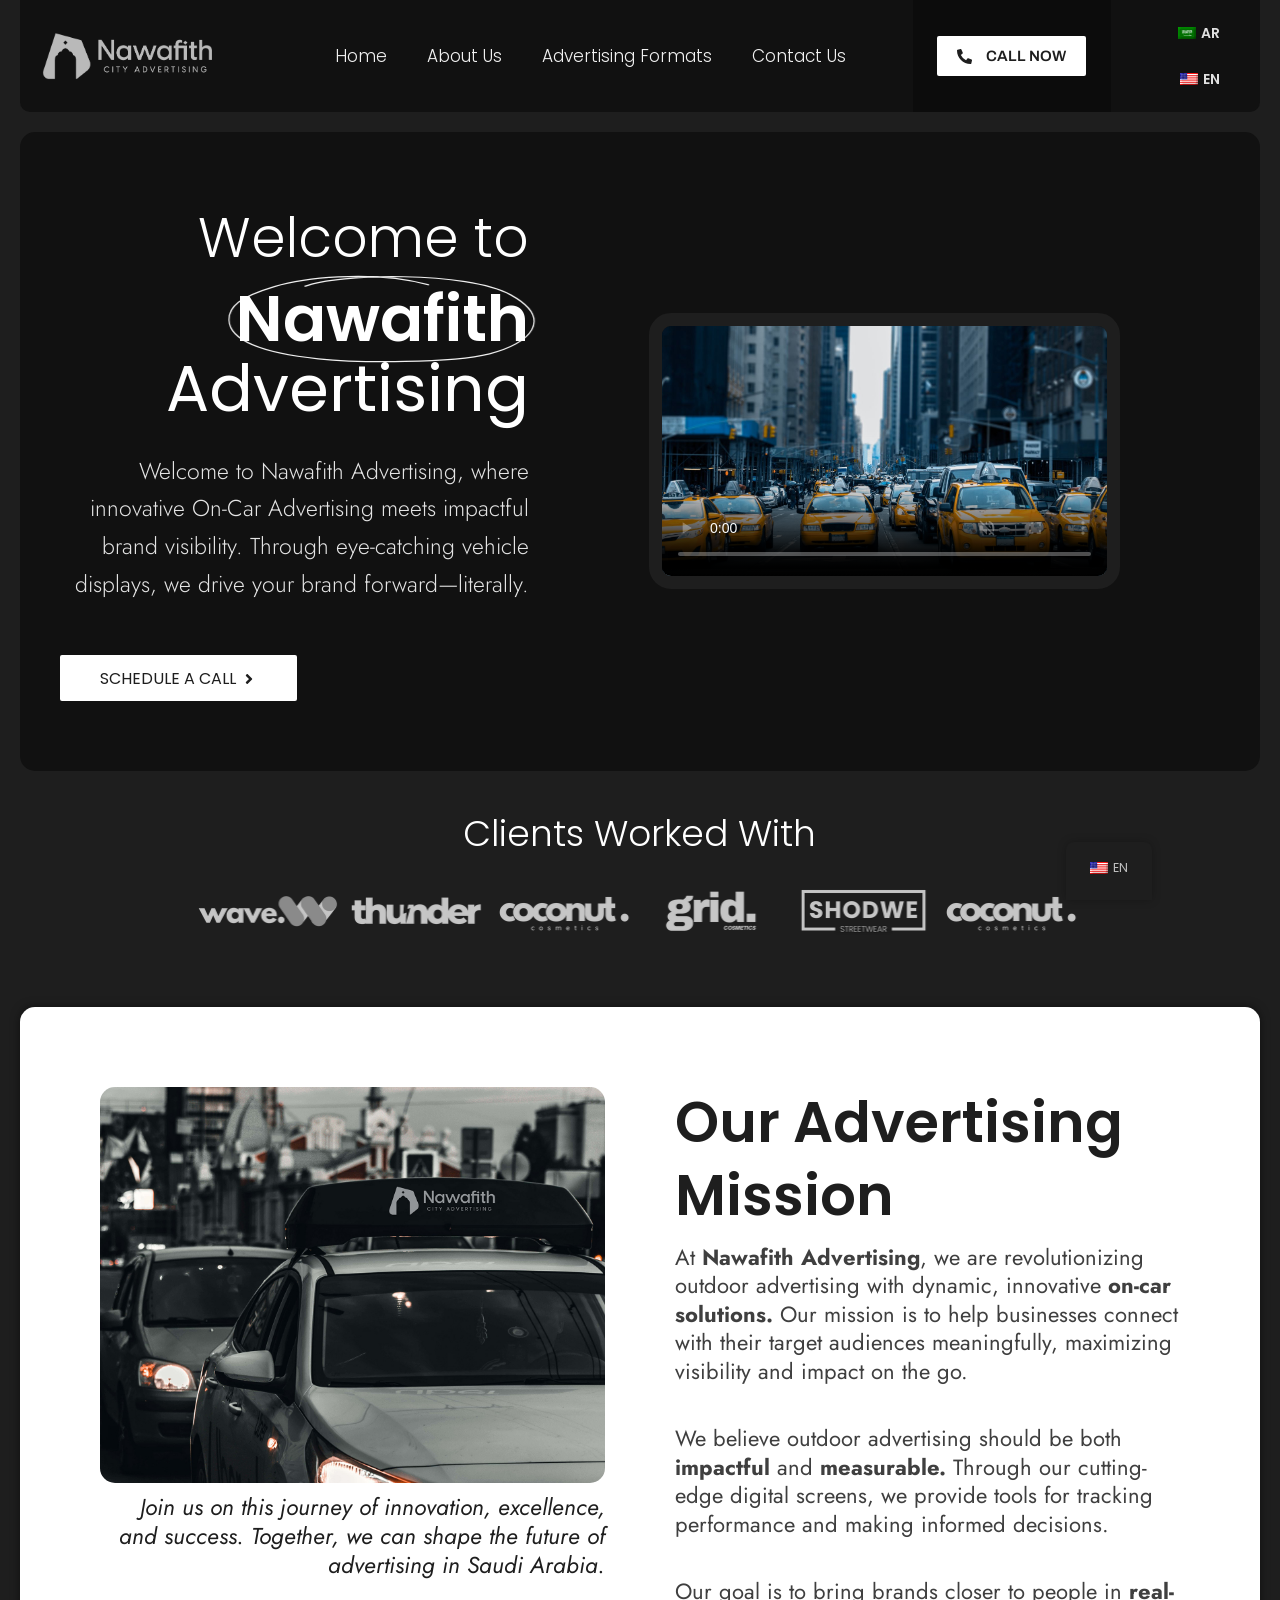
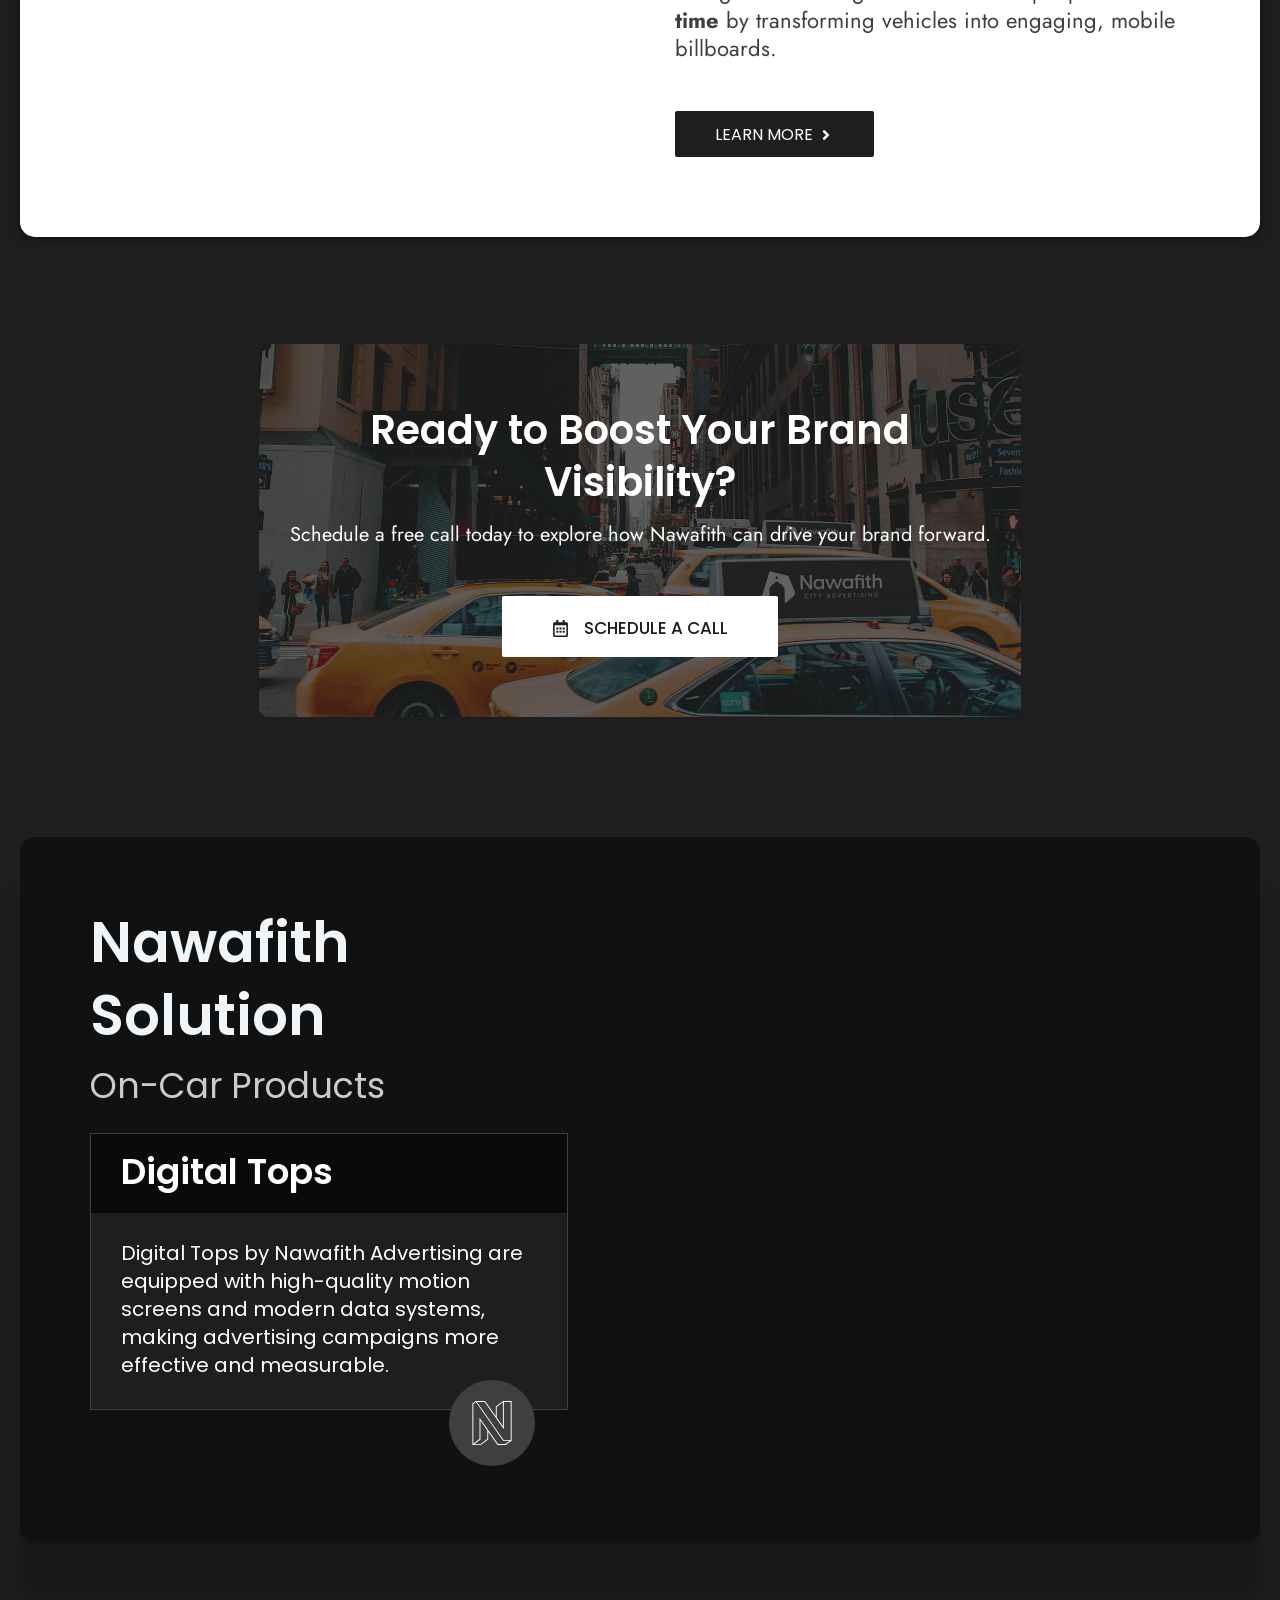
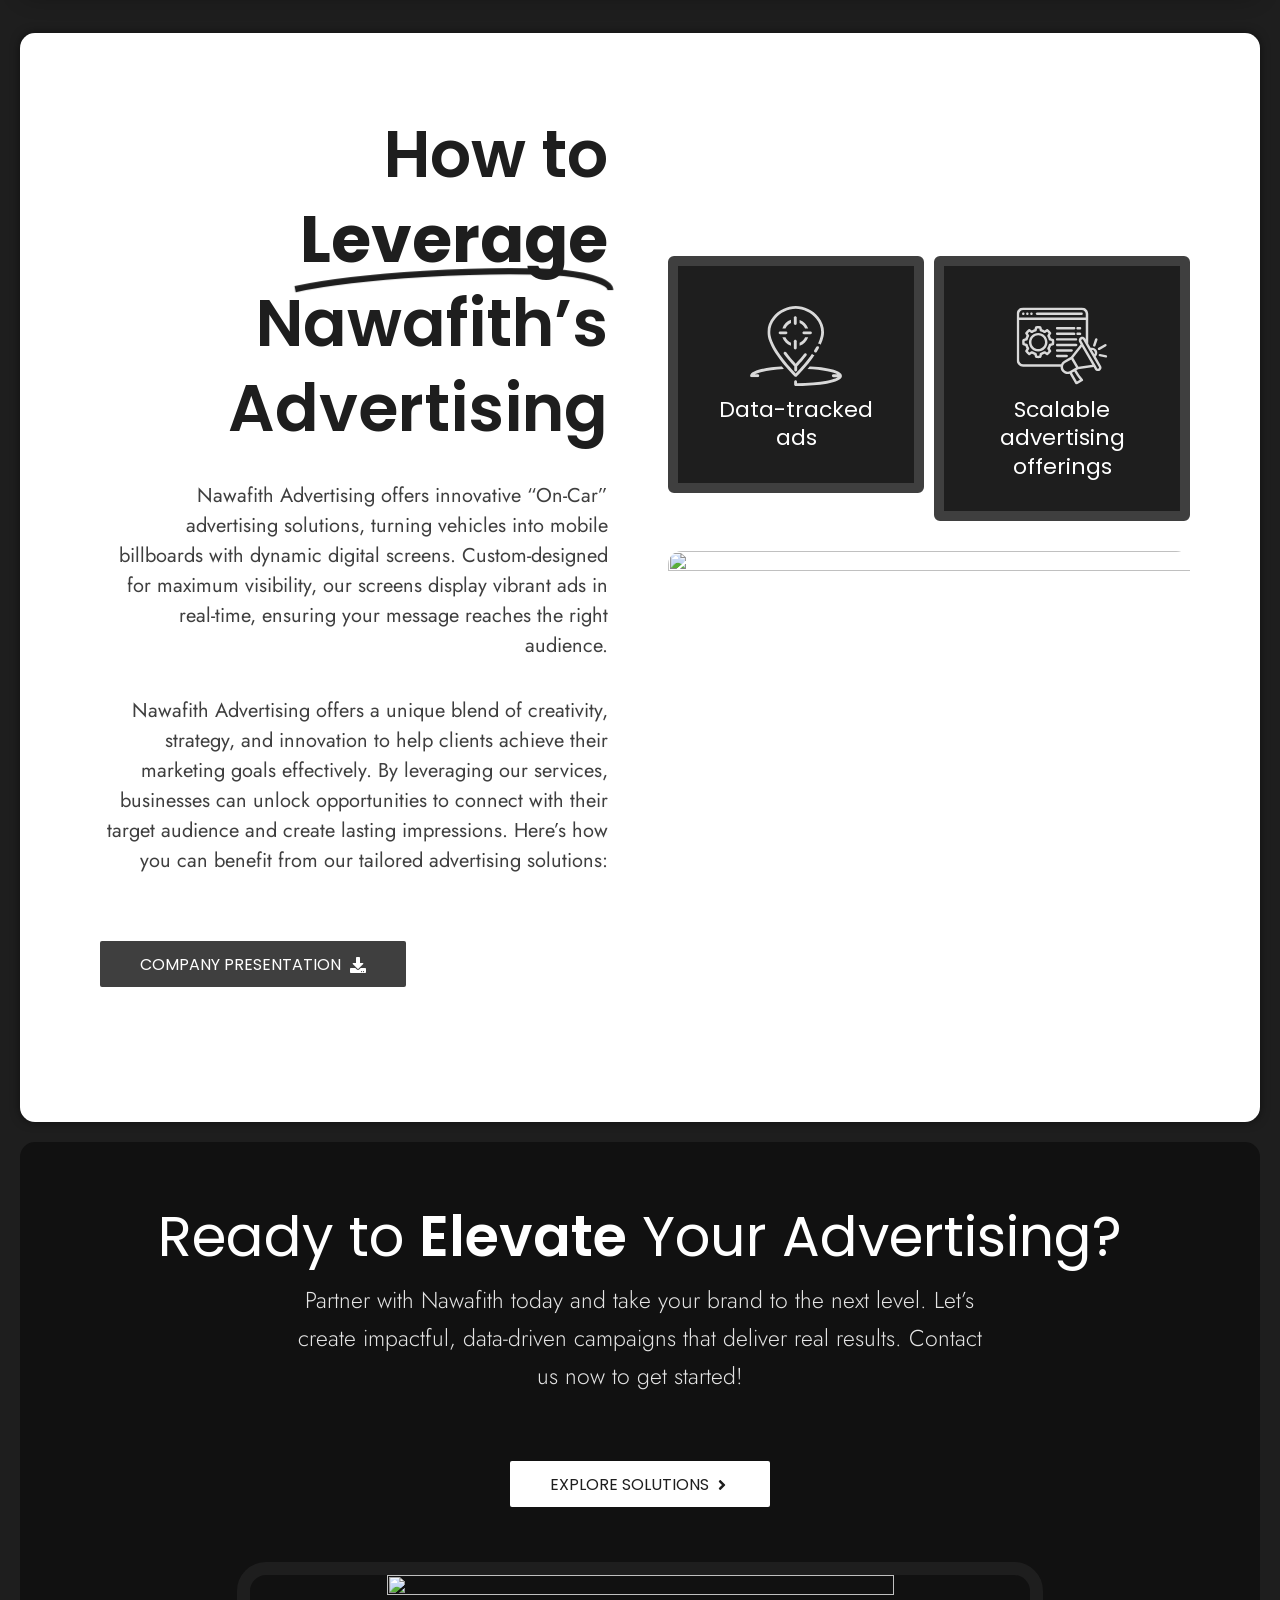
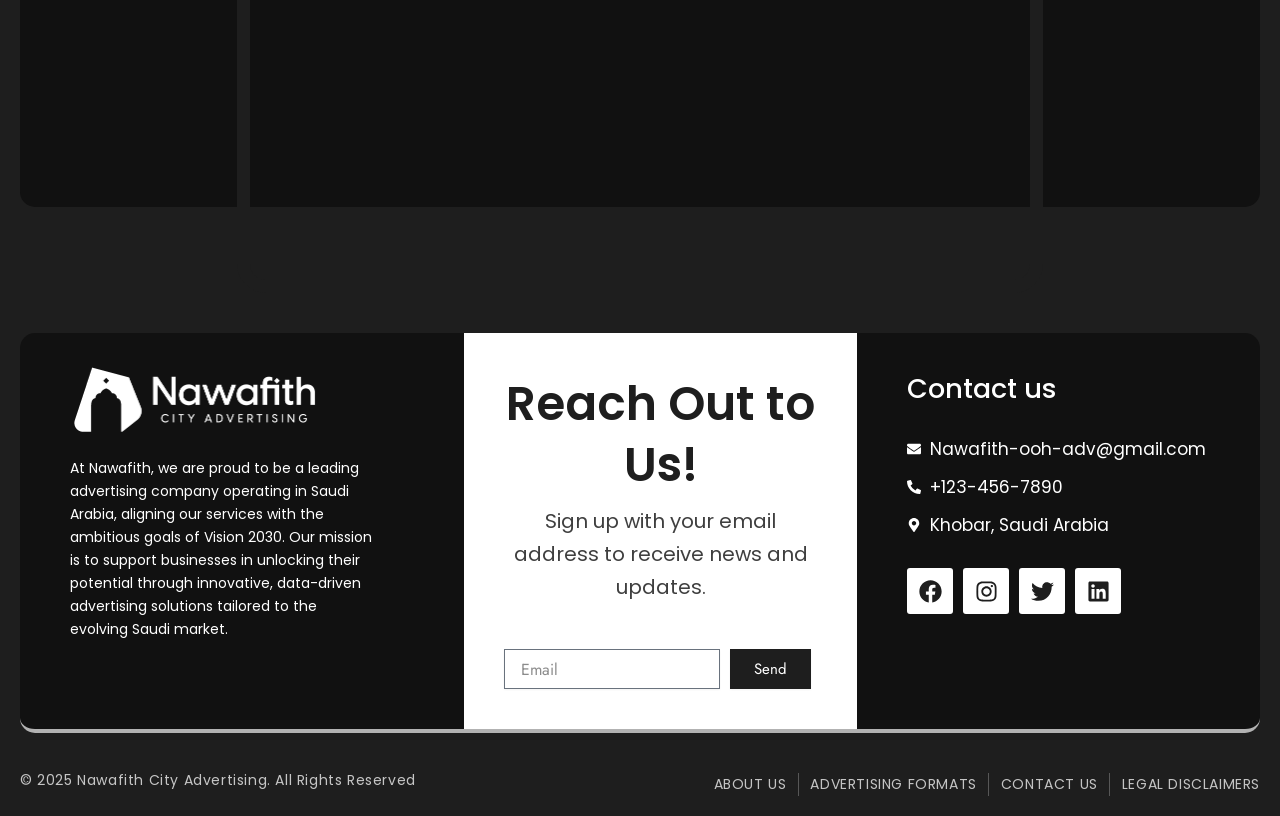
==== commit 56c79b0c: "Fix elementor carousel json settings and remove #page flex height block" ====
--- a/index.html
+++ b/index.html
@@ -17,7 +17,7 @@
 </script>
 <link rel='stylesheet' id='astra-theme-css-css' href='./wp-content/themes/astra/assets/css/minified/main.min.css?ver=4.12.3' media='all' />
 <style id='astra-theme-css-inline-css'>
-:root{--ast-post-nav-space:0;--ast-container-default-xlg-padding:2.5em;--ast-container-default-lg-padding:2.5em;--ast-container-default-slg-padding:2em;--ast-container-default-md-padding:2.5em;--ast-container-default-sm-padding:2.5em;--ast-container-default-xs-padding:2.4em;--ast-container-default-xxs-padding:1.8em;--ast-code-block-background:#ECEFF3;--ast-comment-inputs-background:#F9FAFB;--ast-normal-container-width:1200px;--ast-narrow-container-width:750px;--ast-blog-title-font-weight:600;--ast-blog-meta-weight:600;--ast-global-color-primary:var(--ast-global-color-5);--ast-global-color-secondary:var(--ast-global-color-4);--ast-global-color-alternate-background:var(--ast-global-color-7);--ast-global-color-subtle-background:var(--ast-global-color-6);--ast-bg-style-guide:var( --ast-global-color-secondary,--ast-global-color-5 );--ast-shadow-style-guide:0px 0px 4px 0 #00000057;--ast-global-dark-bg-style:#fff;--ast-global-dark-lfs:#fbfbfb;--ast-widget-bg-color:#fafafa;--ast-wc-container-head-bg-color:#fbfbfb;--ast-title-layout-bg:#eeeeee;--ast-search-border-color:#e7e7e7;--ast-lifter-hover-bg:#e6e6e6;--ast-gallery-block-color:#000;--srfm-color-input-label:var(--ast-global-color-2);}html{font-size:100%;}a{color:var(--ast-global-color-0);}a:hover,a:focus{color:var(--ast-global-color-1);}body,button,input,select,textarea,.ast-button,.ast-custom-button{font-family:-apple-system,BlinkMacSystemFont,Segoe UI,Roboto,Oxygen-Sans,Ubuntu,Cantarell,Helvetica Neue,sans-serif;font-weight:400;font-size:16px;font-size:1rem;line-height:var(--ast-body-line-height,1.65);}blockquote{color:var(--ast-global-color-3);}h1,h2,h3,h4,h5,h6,.entry-content :where(h1,h2,h3,h4,h5,h6),.site-title,.site-title a{font-weight:600;}.ast-site-identity .site-title a{color:var(--ast-global-color-2);}.site-title{font-size:26px;font-size:1.625rem;display:none;}header .custom-logo-link img{max-width:180px;width:180px;}.astra-logo-svg{width:180px;}.site-header .site-description{font-size:15px;font-size:0.9375rem;display:none;}.entry-title{font-size:20px;font-size:1.25rem;}.ast-blog-single-element.ast-taxonomy-container a{font-size:14px;font-size:0.875rem;}.ast-blog-meta-container{font-size:13px;font-size:0.8125rem;}.archive .ast-article-post .ast-article-inner,.blog .ast-article-post .ast-article-inner,.archive .ast-article-post .ast-article-inner:hover,.blog .ast-article-post .ast-article-inner:hover{border-top-left-radius:6px;border-top-right-radius:6px;border-bottom-right-radius:6px;border-bottom-left-radius:6px;overflow:hidden;}h1,.entry-content :where(h1){font-size:36px;font-size:2.25rem;font-weight:600;line-height:1.4em;}h2,.entry-content :where(h2){font-size:30px;font-size:1.875rem;font-weight:600;line-height:1.3em;}h3,.entry-content :where(h3){font-size:24px;font-size:1.5rem;font-weight:600;line-height:1.3em;}h4,.entry-content :where(h4){font-size:20px;font-size:1.25rem;line-height:1.2em;font-weight:600;}h5,.entry-content :where(h5){font-size:18px;font-size:1.125rem;line-height:1.2em;font-weight:600;}h6,.entry-content :where(h6){font-size:16px;font-size:1rem;line-height:1.25em;font-weight:600;}::selection{background-color:var(--ast-global-color-0);color:#ffffff;}body,h1,h2,h3,h4,h5,h6,.entry-title a,.entry-content :where(h1,h2,h3,h4,h5,h6){color:var(--ast-global-color-3);}.tagcloud a:hover,.tagcloud a:focus,.tagcloud a.current-item{color:#ffffff;border-color:var(--ast-global-color-0);background-color:var(--ast-global-color-0);}input:focus,input[type="text"]:focus,input[type="email"]:focus,input[type="url"]:focus,input[type="password"]:focus,input[type="reset"]:focus,input[type="search"]:focus,textarea:focus{border-color:var(--ast-global-color-0);}input[type="radio"]:checked,input[type=reset],input[type="checkbox"]:checked,input[type="checkbox"]:hover:checked,input[type="checkbox"]:focus:checked,input[type=range]::-webkit-slider-thumb{border-color:var(--ast-global-color-0);background-color:var(--ast-global-color-0);box-shadow:none;}.site-footer a:hover + .post-count,.site-footer a:focus + .post-count{background:var(--ast-global-color-0);border-color:var(--ast-global-color-0);}.single .nav-links .nav-previous,.single .nav-links .nav-next{color:var(--ast-global-color-0);}.entry-meta,.entry-meta *{line-height:1.45;color:var(--ast-global-color-0);}.entry-meta a:not(.ast-button):hover,.entry-meta a:not(.ast-button):hover *,.entry-meta a:not(.ast-button):focus,.entry-meta a:not(.ast-button):focus *,.page-links > .page-link,.page-links .page-link:hover,.post-navigation a:hover{color:var(--ast-global-color-1);}#cat option,.secondary .calendar_wrap thead a,.secondary .calendar_wrap thead a:visited{color:var(--ast-global-color-0);}.secondary .calendar_wrap #today,.ast-progress-val span{background:var(--ast-global-color-0);}.secondary a:hover + .post-count,.secondary a:focus + .post-count{background:var(--ast-global-color-0);border-color:var(--ast-global-color-0);}.calendar_wrap #today > a{color:#ffffff;}.page-links .page-link,.single .post-navigation a{color:var(--ast-global-color-3);}.ast-search-menu-icon .search-form button.search-submit{padding:0 4px;}.ast-search-menu-icon form.search-form{padding-right:0;}.ast-header-search .ast-search-menu-icon.ast-dropdown-active .search-form,.ast-header-search .ast-search-menu-icon.ast-dropdown-active .search-field:focus{transition:all 0.2s;}.search-form input.search-field:focus{outline:none;}.ast-mobile-header-content .ast-builder-layout-element:not(.ast-builder-menu):not(.ast-header-divider-element),.ast-mobile-popup-content .ast-builder-layout-element:not(.ast-builder-menu):not(.ast-header-divider-element){padding:15px 20px;}.ast-search-menu-icon .search-form button.search-submit:focus,.ast-theme-transparent-header .ast-header-search .ast-dropdown-active .ast-icon,.ast-theme-transparent-header .ast-inline-search .search-field:focus .ast-icon{color:var(--ast-global-color-1);}.ast-desktop .ast-header-search .slide-search .search-form{border:2px solid var(--ast-global-color-0);}.ast-header-search .slide-search .search-field{background-color:(--ast-global-dark-bg-style);}.ast-archive-title{color:var(--ast-global-color-2);}.widget-title{font-size:22px;font-size:1.375rem;color:var(--ast-global-color-2);}.single .ast-author-details .author-title{color:var(--ast-global-color-1);}.ast-single-post .entry-content a,.ast-comment-content a:not(.ast-comment-edit-reply-wrap a){text-decoration:underline;}.ast-single-post .elementor-widget-button .elementor-button,.ast-single-post .entry-content .uagb-tab a,.ast-single-post .entry-content .uagb-ifb-cta a,.ast-single-post .entry-content .uabb-module-content a,.ast-single-post .entry-content .uagb-post-grid a,.ast-single-post .entry-content .uagb-timeline a,.ast-single-post .entry-content .uagb-toc__wrap a,.ast-single-post .entry-content .uagb-taxomony-box a,.entry-content .wp-block-latest-posts > li > a,.ast-single-post .entry-content .wp-block-file__button,a.ast-post-filter-single,.ast-single-post .ast-comment-content .comment-reply-link,.ast-single-post .ast-comment-content .comment-edit-link{text-decoration:none;}.ast-search-menu-icon.slide-search a:focus-visible:focus-visible,.astra-search-icon:focus-visible,#close:focus-visible,a:focus-visible,.ast-menu-toggle:focus-visible,.site .skip-link:focus-visible,.wp-block-loginout input:focus-visible,.wp-block-search.wp-block-search__button-inside .wp-block-search__inside-wrapper,.ast-header-navigation-arrow:focus-visible,.ast-orders-table__row .ast-orders-table__cell:focus-visible,a#ast-apply-coupon:focus-visible,#ast-apply-coupon:focus-visible,#close:focus-visible,.button.search-submit:focus-visible,#search_submit:focus,.normal-search:focus-visible,.ast-header-account-wrap:focus-visible,.astra-cart-drawer-close:focus,.ast-single-variation:focus,.ast-button:focus,.ast-builder-button-wrap:has(.ast-custom-button-link:focus),.ast-builder-button-wrap .ast-custom-button-link:focus{outline-style:dotted;outline-color:inherit;outline-width:thin;}input:focus,input[type="text"]:focus,input[type="email"]:focus,input[type="url"]:focus,input[type="password"]:focus,input[type="reset"]:focus,input[type="search"]:focus,input[type="number"]:focus,textarea:focus,.wp-block-search__input:focus,[data-section="section-header-mobile-trigger"] .ast-button-wrap .ast-mobile-menu-trigger-minimal:focus,.ast-mobile-popup-drawer.active .menu-toggle-close:focus,#ast-scroll-top:focus,#coupon_code:focus,#ast-coupon-code:focus{border-style:dotted;border-color:inherit;border-width:thin;}input{outline:none;}.ast-logo-title-inline .site-logo-img{padding-right:1em;}.site-logo-img img{ transition:all 0.2s linear;}body .ast-oembed-container *{position:absolute;top:0;width:100%;height:100%;left:0;}body .wp-block-embed-pocket-casts .ast-oembed-container *{position:unset;}.ast-single-post-featured-section + article {margin-top: 2em;}.site-content .ast-single-post-featured-section img {width: 100%;overflow: hidden;object-fit: cover;}.ast-separate-container .site-content .ast-single-post-featured-section + article {margin-top: -80px;z-index: 9;position: relative;border-radius: 4px;}@media (min-width: 922px) {.ast-no-sidebar .site-content .ast-article-image-container--wide {margin-left: -120px;margin-right: -120px;max-width: unset;width: unset;}.ast-left-sidebar .site-content .ast-article-image-container--wide,.ast-right-sidebar .site-content .ast-article-image-container--wide {margin-left: -10px;margin-right: -10px;}.site-content .ast-article-image-container--full {margin-left: calc( -50vw + 50%);margin-right: calc( -50vw + 50%);max-width: 100vw;width: 100vw;}.ast-left-sidebar .site-content .ast-article-image-container--full,.ast-right-sidebar .site-content .ast-article-image-container--full {margin-left: -10px;margin-right: -10px;max-width: inherit;width: auto;}}.site > .ast-single-related-posts-container {margin-top: 0;}@media (min-width: 922px) {.ast-desktop .ast-container--narrow {max-width: var(--ast-narrow-container-width);margin: 0 auto;}}.ast-page-builder-template .hentry {margin: 0;}.ast-page-builder-template .site-content > .ast-container {max-width: 100%;padding: 0;}.ast-page-builder-template .site .site-content #primary {padding: 0;margin: 0;}.ast-page-builder-template .no-results {text-align: center;margin: 4em auto;}.ast-page-builder-template .ast-pagination {padding: 2em;}.ast-page-builder-template .entry-header.ast-no-title.ast-no-thumbnail {margin-top: 0;}.ast-page-builder-template .entry-header.ast-header-without-markup {margin-top: 0;margin-bottom: 0;}.ast-page-builder-template .entry-header.ast-no-title.ast-no-meta {margin-bottom: 0;}.ast-page-builder-template.single .post-navigation {padding-bottom: 2em;}.ast-page-builder-template.single-post .site-content > .ast-container {max-width: 100%;}.ast-page-builder-template .entry-header {margin-top: 2em;margin-left: auto;margin-right: auto;}.ast-page-builder-template .ast-archive-description {margin: 2em auto 0;padding-left: 20px;padding-right: 20px;}.ast-page-builder-template .ast-row {margin-left: 0;margin-right: 0;}.single.ast-page-builder-template .entry-header + .entry-content,.single.ast-page-builder-template .ast-single-entry-banner + .site-content article .entry-content {margin-bottom: 2em;}@media(min-width: 921px) {.ast-page-builder-template.archive.ast-right-sidebar .ast-row article,.ast-page-builder-template.archive.ast-left-sidebar .ast-row article {padding-left: 0;padding-right: 0;}}input[type="text"],input[type="number"],input[type="email"],input[type="url"],input[type="password"],input[type="search"],input[type=reset],input[type=tel],input[type=date],select,textarea{font-size:16px;font-style:normal;font-weight:400;line-height:24px;width:100%;padding:12px 16px;border-radius:4px;box-shadow:0px 1px 2px 0px rgba(0,0,0,0.05);color:var(--ast-form-input-text,#475569);}input[type="text"],input[type="number"],input[type="email"],input[type="url"],input[type="password"],input[type="search"],input[type=reset],input[type=tel],input[type=date],select{height:40px;}input[type="date"]{border-width:1px;border-style:solid;border-color:var(--ast-border-color);background:var( --ast-global-color-secondary,--ast-global-color-5 );}input[type="text"]:focus,input[type="number"]:focus,input[type="email"]:focus,input[type="url"]:focus,input[type="password"]:focus,input[type="search"]:focus,input[type=reset]:focus,input[type="tel"]:focus,input[type="date"]:focus,select:focus,textarea:focus{border-color:#046BD2;box-shadow:none;outline:none;color:var(--ast-form-input-focus-text,#475569);}label,legend{color:var(--ast-global-color-2,#111827 );font-size:14px;font-style:normal;font-weight:500;line-height:20px;}select{padding:6px 10px;}fieldset{padding:30px;border-radius:4px;}button,.ast-button,.button,input[type="button"],input[type="reset"],input[type="submit"]{border-radius:4px;box-shadow:0px 1px 2px 0px rgba(0,0,0,0.05);}:root{--ast-comment-inputs-background:#FFF;}::placeholder{color:var(--ast-form-field-color,#9CA3AF);}::-ms-input-placeholder{color:var(--ast-form-field-color,#9CA3AF);}@media (max-width:921.9px){#ast-desktop-header{display:none;}}@media (min-width:922px){#ast-mobile-header{display:none;}}.wp-block-buttons.aligncenter{justify-content:center;}@media (max-width:921px){.ast-theme-transparent-header #primary,.ast-theme-transparent-header #secondary{padding:0;}}@media (max-width:921px){.ast-plain-container.ast-no-sidebar #primary{padding:0;}}.ast-plain-container.ast-no-sidebar #primary{margin-top:0;margin-bottom:0;}.wp-block-button.is-style-outline .wp-block-button__link{border-color:var(--ast-global-color-0);}div.wp-block-button.is-style-outline > .wp-block-button__link:not(.has-text-color),div.wp-block-button.wp-block-button__link.is-style-outline:not(.has-text-color){color:var(--ast-global-color-0);}.wp-block-button.is-style-outline .wp-block-button__link:hover,.wp-block-buttons .wp-block-button.is-style-outline .wp-block-button__link:focus,.wp-block-buttons .wp-block-button.is-style-outline > .wp-block-button__link:not(.has-text-color):hover,.wp-block-buttons .wp-block-button.wp-block-button__link.is-style-outline:not(.has-text-color):hover{color:#ffffff;background-color:var(--ast-global-color-1);border-color:var(--ast-global-color-1);}.post-page-numbers.current .page-link,.ast-pagination .page-numbers.current{color:#ffffff;border-color:var(--ast-global-color-0);background-color:var(--ast-global-color-0);}.wp-block-buttons .wp-block-button.is-style-outline .wp-block-button__link.wp-element-button,.ast-outline-button,.wp-block-uagb-buttons-child .uagb-buttons-repeater.ast-outline-button{border-color:var(--ast-global-color-0);border-top-width:2px;border-right-width:2px;border-bottom-width:2px;border-left-width:2px;font-family:inherit;font-weight:500;font-size:16px;font-size:1rem;line-height:1em;padding-top:13px;padding-right:30px;padding-bottom:13px;padding-left:30px;}.wp-block-buttons .wp-block-button.is-style-outline > .wp-block-button__link:not(.has-text-color),.wp-block-buttons .wp-block-button.wp-block-button__link.is-style-outline:not(.has-text-color),.ast-outline-button{color:var(--ast-global-color-0);}.wp-block-button.is-style-outline .wp-block-button__link:hover,.wp-block-buttons .wp-block-button.is-style-outline .wp-block-button__link:focus,.wp-block-buttons .wp-block-button.is-style-outline > .wp-block-button__link:not(.has-text-color):hover,.wp-block-buttons .wp-block-button.wp-block-button__link.is-style-outline:not(.has-text-color):hover,.ast-outline-button:hover,.ast-outline-button:focus,.wp-block-uagb-buttons-child .uagb-buttons-repeater.ast-outline-button:hover,.wp-block-uagb-buttons-child .uagb-buttons-repeater.ast-outline-button:focus{color:#ffffff;background-color:var(--ast-global-color-1);border-color:var(--ast-global-color-1);}.ast-single-post .entry-content a.ast-outline-button,.ast-single-post .entry-content .is-style-outline>.wp-block-button__link{text-decoration:none;}.wp-block-button .wp-block-button__link.wp-element-button.is-style-outline:not(.has-background),.wp-block-button.is-style-outline>.wp-block-button__link.wp-element-button:not(.has-background),.ast-outline-button{background-color:transparent;}.uagb-buttons-repeater.ast-outline-button{border-radius:9999px;}@media (max-width:921px){.wp-block-buttons .wp-block-button.is-style-outline .wp-block-button__link.wp-element-button,.ast-outline-button,.wp-block-uagb-buttons-child .uagb-buttons-repeater.ast-outline-button{padding-top:12px;padding-right:28px;padding-bottom:12px;padding-left:28px;}}@media (max-width:544px){.wp-block-buttons .wp-block-button.is-style-outline .wp-block-button__link.wp-element-button,.ast-outline-button,.wp-block-uagb-buttons-child .uagb-buttons-repeater.ast-outline-button{padding-top:10px;padding-right:24px;padding-bottom:10px;padding-left:24px;}}.entry-content[data-ast-blocks-layout] > figure{margin-bottom:1em;}h1.widget-title{font-weight:600;}h2.widget-title{font-weight:600;}h3.widget-title{font-weight:600;}.elementor-widget-container .elementor-loop-container .e-loop-item[data-elementor-type="loop-item"]{width:100%;} .content-area .elementor-widget-theme-post-content h1,.content-area .elementor-widget-theme-post-content h2,.content-area .elementor-widget-theme-post-content h3,.content-area .elementor-widget-theme-post-content h4,.content-area .elementor-widget-theme-post-content h5,.content-area .elementor-widget-theme-post-content h6{margin-top:1.5em;margin-bottom:calc(0.3em + 10px);}#page{display:flex;flex-direction:column;min-height:100vh;}.ast-404-layout-1 h1.page-title{color:var(--ast-global-color-2);}.single .post-navigation a{line-height:1em;height:inherit;}.error-404 .page-sub-title{font-size:1.5rem;font-weight:inherit;}.search .site-content .content-area .search-form{margin-bottom:0;}#page .site-content{flex-grow:1;}.widget{margin-bottom:1.25em;}#secondary li{line-height:1.5em;}#secondary .wp-block-group h2{margin-bottom:0.7em;}#secondary h2{font-size:1.7rem;}.ast-separate-container .ast-article-post,.ast-separate-container .ast-article-single,.ast-separate-container .comment-respond{padding:3em;}.ast-separate-container .ast-article-single .ast-article-single{padding:0;}.ast-article-single .wp-block-post-template-is-layout-grid{padding-left:0;}.ast-separate-container .comments-title,.ast-narrow-container .comments-title{padding:1.5em 2em;}.ast-page-builder-template .comment-form-textarea,.ast-comment-formwrap .ast-grid-common-col{padding:0;}.ast-comment-formwrap{padding:0;display:inline-flex;column-gap:20px;width:100%;margin-left:0;margin-right:0;}.comments-area textarea#comment:focus,.comments-area textarea#comment:active,.comments-area .ast-comment-formwrap input[type="text"]:focus,.comments-area .ast-comment-formwrap input[type="text"]:active {box-shadow:none;outline:none;}.archive.ast-page-builder-template .entry-header{margin-top:2em;}.ast-page-builder-template .ast-comment-formwrap{width:100%;}.entry-title{margin-bottom:0.6em;}.ast-archive-description p{font-size:inherit;font-weight:inherit;line-height:inherit;}.ast-separate-container .ast-comment-list li.depth-1,.hentry{margin-bottom:1.5em;}.site-content section.ast-archive-description{margin-bottom:2em;}@media (min-width:921px){.ast-left-sidebar.ast-page-builder-template #secondary,.archive.ast-right-sidebar.ast-page-builder-template .site-main{padding-left:20px;padding-right:20px;}}@media (max-width:544px){.ast-comment-formwrap.ast-row{column-gap:10px;display:inline-block;}#ast-commentform .ast-grid-common-col{position:relative;width:100%;}}@media (min-width:1201px){.ast-separate-container .ast-article-post,.ast-separate-container .ast-article-single,.ast-separate-container .ast-author-box,.ast-separate-container .ast-404-layout-1,.ast-separate-container .no-results{padding:3em;}} .content-area .elementor-widget-theme-post-content h1,.content-area .elementor-widget-theme-post-content h2,.content-area .elementor-widget-theme-post-content h3,.content-area .elementor-widget-theme-post-content h4,.content-area .elementor-widget-theme-post-content h5,.content-area .elementor-widget-theme-post-content h6{margin-top:1.5em;margin-bottom:calc(0.3em + 10px);}.elementor-loop-container .e-loop-item,.elementor-loop-container .ast-separate-container .ast-article-post,.elementor-loop-container .ast-separate-container .ast-article-single,.elementor-loop-container .ast-separate-container .comment-respond{padding:0px;}@media (max-width:921px){.ast-left-sidebar #content > .ast-container{display:flex;flex-direction:column-reverse;width:100%;}}@media (min-width:922px){.ast-separate-container.ast-right-sidebar #primary,.ast-separate-container.ast-left-sidebar #primary{border:0;}.search-no-results.ast-separate-container #primary{margin-bottom:4em;}}.wp-block-button .wp-block-button__link{color:#ffffff;}.wp-block-button .wp-block-button__link:hover,.wp-block-button .wp-block-button__link:focus{color:#ffffff;background-color:var(--ast-global-color-1);border-color:var(--ast-global-color-1);}.elementor-widget-heading h1.elementor-heading-title{line-height:1.4em;}.elementor-widget-heading h2.elementor-heading-title{line-height:1.3em;}.elementor-widget-heading h3.elementor-heading-title{line-height:1.3em;}.elementor-widget-heading h4.elementor-heading-title{line-height:1.2em;}.elementor-widget-heading h5.elementor-heading-title{line-height:1.2em;}.elementor-widget-heading h6.elementor-heading-title{line-height:1.25em;}.wp-block-button .wp-block-button__link,.wp-block-search .wp-block-search__button,body .wp-block-file .wp-block-file__button{border-color:var(--ast-global-color-0);background-color:var(--ast-global-color-0);color:#ffffff;font-family:inherit;font-weight:500;line-height:1em;font-size:16px;font-size:1rem;padding-top:15px;padding-right:30px;padding-bottom:15px;padding-left:30px;}.ast-single-post .entry-content .wp-block-button .wp-block-button__link,.ast-single-post .entry-content .wp-block-search .wp-block-search__button,body .entry-content .wp-block-file .wp-block-file__button{text-decoration:none;}@media (max-width:921px){.wp-block-button .wp-block-button__link,.wp-block-search .wp-block-search__button,body .wp-block-file .wp-block-file__button{padding-top:14px;padding-right:28px;padding-bottom:14px;padding-left:28px;}}@media (max-width:544px){.wp-block-button .wp-block-button__link,.wp-block-search .wp-block-search__button,body .wp-block-file .wp-block-file__button{padding-top:12px;padding-right:24px;padding-bottom:12px;padding-left:24px;}}.menu-toggle,button,.ast-button,.ast-custom-button,.button,input#submit,input[type="button"],input[type="submit"],input[type="reset"],#comments .submit,.search .search-submit,form[CLASS*="wp-block-search__"].wp-block-search .wp-block-search__inside-wrapper .wp-block-search__button,body .wp-block-file .wp-block-file__button,.search .search-submit{border-style:solid;border-top-width:0;border-right-width:0;border-left-width:0;border-bottom-width:0;color:#ffffff;border-color:var(--ast-global-color-0);background-color:var(--ast-global-color-0);padding-top:15px;padding-right:30px;padding-bottom:15px;padding-left:30px;font-family:inherit;font-weight:500;font-size:16px;font-size:1rem;line-height:1em;}button:focus,.menu-toggle:hover,button:hover,.ast-button:hover,.ast-custom-button:hover .button:hover,.ast-custom-button:hover ,input[type=reset]:hover,input[type=reset]:focus,input#submit:hover,input#submit:focus,input[type="button"]:hover,input[type="button"]:focus,input[type="submit"]:hover,input[type="submit"]:focus,form[CLASS*="wp-block-search__"].wp-block-search .wp-block-search__inside-wrapper .wp-block-search__button:hover,form[CLASS*="wp-block-search__"].wp-block-search .wp-block-search__inside-wrapper .wp-block-search__button:focus,body .wp-block-file .wp-block-file__button:hover,body .wp-block-file .wp-block-file__button:focus{color:#ffffff;background-color:var(--ast-global-color-1);border-color:var(--ast-global-color-1);}form[CLASS*="wp-block-search__"].wp-block-search .wp-block-search__inside-wrapper .wp-block-search__button.has-icon{padding-top:calc(15px - 3px);padding-right:calc(30px - 3px);padding-bottom:calc(15px - 3px);padding-left:calc(30px - 3px);}@media (max-width:921px){.menu-toggle,button,.ast-button,.ast-custom-button,.button,input#submit,input[type="button"],input[type="submit"],input[type="reset"],#comments .submit,.search .search-submit,form[CLASS*="wp-block-search__"].wp-block-search .wp-block-search__inside-wrapper .wp-block-search__button,body .wp-block-file .wp-block-file__button,.search .search-submit{padding-top:14px;padding-right:28px;padding-bottom:14px;padding-left:28px;}}@media (max-width:544px){.menu-toggle,button,.ast-button,.ast-custom-button,.button,input#submit,input[type="button"],input[type="submit"],input[type="reset"],#comments .submit,.search .search-submit,form[CLASS*="wp-block-search__"].wp-block-search .wp-block-search__inside-wrapper .wp-block-search__button,body .wp-block-file .wp-block-file__button,.search .search-submit{padding-top:12px;padding-right:24px;padding-bottom:12px;padding-left:24px;}}@media (max-width:921px){.ast-mobile-header-stack .main-header-bar .ast-search-menu-icon{display:inline-block;}.ast-header-break-point.ast-header-custom-item-outside .ast-mobile-header-stack .main-header-bar .ast-search-icon{margin:0;}.ast-comment-avatar-wrap img{max-width:2.5em;}.ast-comment-meta{padding:0 1.8888em 1.3333em;}}@media (min-width:544px){.ast-container{max-width:100%;}}@media (max-width:544px){.ast-separate-container .ast-article-post,.ast-separate-container .ast-article-single,.ast-separate-container .comments-title,.ast-separate-container .ast-archive-description{padding:1.5em 1em;}.ast-separate-container #content .ast-container{padding-left:0.54em;padding-right:0.54em;}.ast-separate-container .ast-comment-list .bypostauthor{padding:.5em;}.ast-search-menu-icon.ast-dropdown-active .search-field{width:170px;}} #ast-mobile-header .ast-site-header-cart-li a{pointer-events:none;}.ast-separate-container{background-color:var(--ast-global-color-4);}@media (max-width:921px){.site-title{display:none;}.site-header .site-description{display:none;}h1,.entry-content :where(h1){font-size:30px;font-size:1.875rem;}h2,.entry-content :where(h2){font-size:25px;font-size:1.5625rem;}h3,.entry-content :where(h3){font-size:20px;font-size:1.25rem;}}@media (max-width:544px){.site-title{display:none;}.site-header .site-description{display:none;}h1,.entry-content :where(h1){font-size:30px;font-size:1.875rem;}h2,.entry-content :where(h2){font-size:25px;font-size:1.5625rem;}h3,.entry-content :where(h3){font-size:20px;font-size:1.25rem;}}@media (max-width:921px){html{font-size:91.2%;}}@media (max-width:544px){html{font-size:91.2%;}}@media (min-width:922px){.ast-container{max-width:1240px;}}@media (min-width:922px){.site-content .ast-container{display:flex;}}@media (max-width:921px){.site-content .ast-container{flex-direction:column;}}.entry-content :where(h1,h2,h3,h4,h5,h6){clear:none;}@media (min-width:922px){.main-header-menu .sub-menu .menu-item.ast-left-align-sub-menu:hover > .sub-menu,.main-header-menu .sub-menu .menu-item.ast-left-align-sub-menu.focus > .sub-menu{margin-left:-0px;}}.entry-content li > p{margin-bottom:0;}.site .comments-area{padding-bottom:2em;margin-top:2em;}.wp-block-file {display: flex;align-items: center;flex-wrap: wrap;justify-content: space-between;}.wp-block-pullquote {border: none;}.wp-block-pullquote blockquote::before {content: "\201D";font-family: "Helvetica",sans-serif;display: flex;transform: rotate( 180deg );font-size: 6rem;font-style: normal;line-height: 1;font-weight: bold;align-items: center;justify-content: center;}.has-text-align-right > blockquote::before {justify-content: flex-start;}.has-text-align-left > blockquote::before {justify-content: flex-end;}figure.wp-block-pullquote.is-style-solid-color blockquote {max-width: 100%;text-align: inherit;}:root {--wp--custom--ast-default-block-top-padding: 3em;--wp--custom--ast-default-block-right-padding: 3em;--wp--custom--ast-default-block-bottom-padding: 3em;--wp--custom--ast-default-block-left-padding: 3em;--wp--custom--ast-container-width: 1200px;--wp--custom--ast-content-width-size: 1200px;--wp--custom--ast-wide-width-size: calc(1200px + var(--wp--custom--ast-default-block-left-padding) + var(--wp--custom--ast-default-block-right-padding));}.ast-narrow-container {--wp--custom--ast-content-width-size: 750px;--wp--custom--ast-wide-width-size: 750px;}@media(max-width: 921px) {:root {--wp--custom--ast-default-block-top-padding: 3em;--wp--custom--ast-default-block-right-padding: 2em;--wp--custom--ast-default-block-bottom-padding: 3em;--wp--custom--ast-default-block-left-padding: 2em;}}@media(max-width: 544px) {:root {--wp--custom--ast-default-block-top-padding: 3em;--wp--custom--ast-default-block-right-padding: 1.5em;--wp--custom--ast-default-block-bottom-padding: 3em;--wp--custom--ast-default-block-left-padding: 1.5em;}}.entry-content > .wp-block-group,.entry-content > .wp-block-cover,.entry-content > .wp-block-columns {padding-top: var(--wp--custom--ast-default-block-top-padding);padding-right: var(--wp--custom--ast-default-block-right-padding);padding-bottom: var(--wp--custom--ast-default-block-bottom-padding);padding-left: var(--wp--custom--ast-default-block-left-padding);}.ast-plain-container.ast-no-sidebar .entry-content > .alignfull,.ast-page-builder-template .ast-no-sidebar .entry-content > .alignfull {margin-left: calc( -50vw + 50%);margin-right: calc( -50vw + 50%);max-width: 100vw;width: 100vw;}.ast-plain-container.ast-no-sidebar .entry-content .alignfull .alignfull,.ast-page-builder-template.ast-no-sidebar .entry-content .alignfull .alignfull,.ast-plain-container.ast-no-sidebar .entry-content .alignfull .alignwide,.ast-page-builder-template.ast-no-sidebar .entry-content .alignfull .alignwide,.ast-plain-container.ast-no-sidebar .entry-content .alignwide .alignfull,.ast-page-builder-template.ast-no-sidebar .entry-content .alignwide .alignfull,.ast-plain-container.ast-no-sidebar .entry-content .alignwide .alignwide,.ast-page-builder-template.ast-no-sidebar .entry-content .alignwide .alignwide,.ast-plain-container.ast-no-sidebar .entry-content .wp-block-column .alignfull,.ast-page-builder-template.ast-no-sidebar .entry-content .wp-block-column .alignfull,.ast-plain-container.ast-no-sidebar .entry-content .wp-block-column .alignwide,.ast-page-builder-template.ast-no-sidebar .entry-content .wp-block-column .alignwide {margin-left: auto;margin-right: auto;width: 100%;}[data-ast-blocks-layout] .wp-block-separator:not(.is-style-dots) {height: 0;}[data-ast-blocks-layout] .wp-block-separator {margin: 20px auto;}[data-ast-blocks-layout] .wp-block-separator:not(.is-style-wide):not(.is-style-dots) {max-width: 100px;}[data-ast-blocks-layout] .wp-block-separator.has-background {padding: 0;}.entry-content[data-ast-blocks-layout] > * {max-width: var(--wp--custom--ast-content-width-size);margin-left: auto;margin-right: auto;}.entry-content[data-ast-blocks-layout] > .alignwide {max-width: var(--wp--custom--ast-wide-width-size);}.entry-content[data-ast-blocks-layout] .alignfull {max-width: none;}.entry-content .wp-block-columns {margin-bottom: 0;}blockquote {margin: 1.5em;border-color: rgba(0,0,0,0.05);}.wp-block-quote:not(.has-text-align-right):not(.has-text-align-center) {border-left: 5px solid rgba(0,0,0,0.05);}.has-text-align-right > blockquote,blockquote.has-text-align-right {border-right: 5px solid rgba(0,0,0,0.05);}.has-text-align-left > blockquote,blockquote.has-text-align-left {border-left: 5px solid rgba(0,0,0,0.05);}.wp-block-site-tagline,.wp-block-latest-posts .read-more {margin-top: 15px;}.wp-block-loginout p label {display: block;}.wp-block-loginout p:not(.login-remember):not(.login-submit) input {width: 100%;}.wp-block-loginout input:focus {border-color: transparent;}.wp-block-loginout input:focus {outline: thin dotted;}.entry-content .wp-block-media-text .wp-block-media-text__content {padding: 0 0 0 8%;}.entry-content .wp-block-media-text.has-media-on-the-right .wp-block-media-text__content {padding: 0 8% 0 0;}.entry-content .wp-block-media-text.has-background .wp-block-media-text__content {padding: 8%;}.entry-content .wp-block-cover:not([class*="background-color"]):not(.has-text-color.has-link-color) .wp-block-cover__inner-container,.entry-content .wp-block-cover:not([class*="background-color"]) .wp-block-cover-image-text,.entry-content .wp-block-cover:not([class*="background-color"]) .wp-block-cover-text,.entry-content .wp-block-cover-image:not([class*="background-color"]) .wp-block-cover__inner-container,.entry-content .wp-block-cover-image:not([class*="background-color"]) .wp-block-cover-image-text,.entry-content .wp-block-cover-image:not([class*="background-color"]) .wp-block-cover-text {color: var(--ast-global-color-primary,var(--ast-global-color-5));}.wp-block-loginout .login-remember input {width: 1.1rem;height: 1.1rem;margin: 0 5px 4px 0;vertical-align: middle;}.wp-block-latest-posts > li > *:first-child,.wp-block-latest-posts:not(.is-grid) > li:first-child {margin-top: 0;}.entry-content > .wp-block-buttons,.entry-content > .wp-block-uagb-buttons {margin-bottom: 1.5em;}.wp-block-search__inside-wrapper .wp-block-search__input {padding: 0 10px;color: var(--ast-global-color-3);background: var(--ast-global-color-primary,var(--ast-global-color-5));border-color: var(--ast-border-color);}.wp-block-latest-posts .read-more {margin-bottom: 1.5em;}.wp-block-search__no-button .wp-block-search__inside-wrapper .wp-block-search__input {padding-top: 5px;padding-bottom: 5px;}.wp-block-latest-posts .wp-block-latest-posts__post-date,.wp-block-latest-posts .wp-block-latest-posts__post-author {font-size: 1rem;}.wp-block-latest-posts > li > *,.wp-block-latest-posts:not(.is-grid) > li {margin-top: 12px;margin-bottom: 12px;}.ast-page-builder-template .entry-content[data-ast-blocks-layout] > .alignwide:where(:not(.uagb-is-root-container):not(.spectra-is-root-container)) > * {max-width: var(--wp--custom--ast-wide-width-size);}.ast-page-builder-template .entry-content[data-ast-blocks-layout] > .inherit-container-width > *,.ast-page-builder-template .entry-content[data-ast-blocks-layout] > *:not(.wp-block-group):where(:not(.uagb-is-root-container):not(.spectra-is-root-container)) > *,.entry-content[data-ast-blocks-layout] > .wp-block-cover .wp-block-cover__inner-container {max-width: none ;margin-left: auto;margin-right: auto;}.ast-page-builder-template .entry-content[data-ast-blocks-layout] > *,.ast-page-builder-template .entry-content[data-ast-blocks-layout] > .alignfull:where(:not(.wp-block-group):not(.uagb-is-root-container):not(.spectra-is-root-container)) > * {max-width: none;}.entry-content[data-ast-blocks-layout] .wp-block-cover:not(.alignleft):not(.alignright) {width: auto;}@media(max-width: 1200px) {.ast-separate-container .entry-content > .alignfull,.ast-separate-container .entry-content[data-ast-blocks-layout] > .alignwide,.ast-plain-container .entry-content[data-ast-blocks-layout] > .alignwide,.ast-plain-container .entry-content .alignfull {margin-left: calc(-1 * min(var(--ast-container-default-xlg-padding),20px)) ;margin-right: calc(-1 * min(var(--ast-container-default-xlg-padding),20px));}}@media(min-width: 1201px) {.ast-separate-container .entry-content > .alignfull {margin-left: calc(-1 * var(--ast-container-default-xlg-padding) );margin-right: calc(-1 * var(--ast-container-default-xlg-padding) );}.ast-separate-container .entry-content[data-ast-blocks-layout] > .alignwide,.ast-plain-container .entry-content[data-ast-blocks-layout] > .alignwide {margin-left: auto;margin-right: auto;}}@media(min-width: 921px) {.ast-separate-container .entry-content .wp-block-group.alignwide:not(.inherit-container-width) > :where(:not(.alignleft):not(.alignright)),.ast-plain-container .entry-content .wp-block-group.alignwide:not(.inherit-container-width) > :where(:not(.alignleft):not(.alignright)) {max-width: calc( var(--wp--custom--ast-content-width-size) + 80px );}.ast-plain-container.ast-right-sidebar .entry-content[data-ast-blocks-layout] .alignfull,.ast-plain-container.ast-left-sidebar .entry-content[data-ast-blocks-layout] .alignfull {margin-left: -60px;margin-right: -60px;}}@media(min-width: 544px) {.entry-content > .alignleft {margin-right: 20px;}.entry-content > .alignright {margin-left: 20px;}}@media (max-width:544px){.wp-block-columns .wp-block-column:not(:last-child){margin-bottom:20px;}.wp-block-latest-posts{margin:0;}}@media( max-width: 600px ) {.entry-content .wp-block-media-text .wp-block-media-text__content,.entry-content .wp-block-media-text.has-media-on-the-right .wp-block-media-text__content {padding: 8% 0 0;}.entry-content .wp-block-media-text.has-background .wp-block-media-text__content {padding: 8%;}}.ast-page-builder-template .entry-header {padding-left: 0;}.ast-narrow-container .site-content .wp-block-uagb-image--align-full .wp-block-uagb-image__figure {max-width: 100%;margin-left: auto;margin-right: auto;}.entry-content ul,.entry-content ol {padding: revert;margin: revert;padding-left: 20px;}.entry-content ul.wc-block-product-template{padding: 0;}:root .has-ast-global-color-0-color{color:var(--ast-global-color-0);}:root .has-ast-global-color-0-background-color{background-color:var(--ast-global-color-0);}:root .wp-block-button .has-ast-global-color-0-color{color:var(--ast-global-color-0);}:root .wp-block-button .has-ast-global-color-0-background-color{background-color:var(--ast-global-color-0);}:root .has-ast-global-color-1-color{color:var(--ast-global-color-1);}:root .has-ast-global-color-1-background-color{background-color:var(--ast-global-color-1);}:root .wp-block-button .has-ast-global-color-1-color{color:var(--ast-global-color-1);}:root .wp-block-button .has-ast-global-color-1-background-color{background-color:var(--ast-global-color-1);}:root .has-ast-global-color-2-color{color:var(--ast-global-color-2);}:root .has-ast-global-color-2-background-color{background-color:var(--ast-global-color-2);}:root .wp-block-button .has-ast-global-color-2-color{color:var(--ast-global-color-2);}:root .wp-block-button .has-ast-global-color-2-background-color{background-color:var(--ast-global-color-2);}:root .has-ast-global-color-3-color{color:var(--ast-global-color-3);}:root .has-ast-global-color-3-background-color{background-color:var(--ast-global-color-3);}:root .wp-block-button .has-ast-global-color-3-color{color:var(--ast-global-color-3);}:root .wp-block-button .has-ast-global-color-3-background-color{background-color:var(--ast-global-color-3);}:root .has-ast-global-color-4-color{color:var(--ast-global-color-4);}:root .has-ast-global-color-4-background-color{background-color:var(--ast-global-color-4);}:root .wp-block-button .has-ast-global-color-4-color{color:var(--ast-global-color-4);}:root .wp-block-button .has-ast-global-color-4-background-color{background-color:var(--ast-global-color-4);}:root .has-ast-global-color-5-color{color:var(--ast-global-color-5);}:root .has-ast-global-color-5-background-color{background-color:var(--ast-global-color-5);}:root .wp-block-button .has-ast-global-color-5-color{color:var(--ast-global-color-5);}:root .wp-block-button .has-ast-global-color-5-background-color{background-color:var(--ast-global-color-5);}:root .has-ast-global-color-6-color{color:var(--ast-global-color-6);}:root .has-ast-global-color-6-background-color{background-color:var(--ast-global-color-6);}:root .wp-block-button .has-ast-global-color-6-color{color:var(--ast-global-color-6);}:root .wp-block-button .has-ast-global-color-6-background-color{background-color:var(--ast-global-color-6);}:root .has-ast-global-color-7-color{color:var(--ast-global-color-7);}:root .has-ast-global-color-7-background-color{background-color:var(--ast-global-color-7);}:root .wp-block-button .has-ast-global-color-7-color{color:var(--ast-global-color-7);}:root .wp-block-button .has-ast-global-color-7-background-color{background-color:var(--ast-global-color-7);}:root .has-ast-global-color-8-color{color:var(--ast-global-color-8);}:root .has-ast-global-color-8-background-color{background-color:var(--ast-global-color-8);}:root .wp-block-button .has-ast-global-color-8-color{color:var(--ast-global-color-8);}:root .wp-block-button .has-ast-global-color-8-background-color{background-color:var(--ast-global-color-8);}:root{--ast-global-color-0:#046bd2;--ast-global-color-1:#045cb4;--ast-global-color-2:#1e293b;--ast-global-color-3:#334155;--ast-global-color-4:#F0F5FA;--ast-global-color-5:#FFFFFF;--ast-global-color-6:#D1D5DB;--ast-global-color-7:#111111;--ast-global-color-8:#111111;}:root {--ast-border-color : var(--ast-global-color-6);}.ast-single-entry-banner {-js-display: flex;display: flex;flex-direction: column;justify-content: center;text-align: center;position: relative;background: var(--ast-title-layout-bg);}.ast-single-entry-banner[data-banner-layout="layout-1"] {max-width: 1200px;background: inherit;padding: 20px 0;}.ast-single-entry-banner[data-banner-width-type="custom"] {margin: 0 auto;width: 100%;}.ast-single-entry-banner + .site-content .entry-header {margin-bottom: 0;}.site .ast-author-avatar {--ast-author-avatar-size: ;}a.ast-underline-text {text-decoration: underline;}.ast-container > .ast-terms-link {position: relative;display: block;}a.ast-button.ast-badge-tax {padding: 4px 8px;border-radius: 3px;font-size: inherit;}header.entry-header{text-align:left;}header.entry-header .entry-title{font-weight:600;font-size:32px;font-size:2rem;}header.entry-header > *:not(:last-child){margin-bottom:10px;}header.entry-header .post-thumb-img-content{text-align:center;}header.entry-header .post-thumb img,.ast-single-post-featured-section.post-thumb img{aspect-ratio:16/9;width:100%;height:100%;}@media (max-width:921px){header.entry-header{text-align:left;}}@media (max-width:544px){header.entry-header{text-align:left;}}.ast-archive-entry-banner {-js-display: flex;display: flex;flex-direction: column;justify-content: center;text-align: center;position: relative;background: var(--ast-title-layout-bg);}.ast-archive-entry-banner[data-banner-width-type="custom"] {margin: 0 auto;width: 100%;}.ast-archive-entry-banner[data-banner-layout="layout-1"] {background: inherit;padding: 20px 0;text-align: left;}body.archive .ast-archive-description{max-width:1200px;width:100%;text-align:left;padding-top:3em;padding-right:3em;padding-bottom:3em;padding-left:3em;}body.archive .ast-archive-description .ast-archive-title,body.archive .ast-archive-description .ast-archive-title *{font-weight:600;font-size:32px;font-size:2rem;}body.archive .ast-archive-description > *:not(:last-child){margin-bottom:10px;}@media (max-width:921px){body.archive .ast-archive-description{text-align:left;}}@media (max-width:544px){body.archive .ast-archive-description{text-align:left;}}.ast-breadcrumbs .trail-browse,.ast-breadcrumbs .trail-items,.ast-breadcrumbs .trail-items li{display:inline-block;margin:0;padding:0;border:none;background:inherit;text-indent:0;text-decoration:none;}.ast-breadcrumbs .trail-browse{font-size:inherit;font-style:inherit;font-weight:inherit;color:inherit;}.ast-breadcrumbs .trail-items{list-style:none;}.trail-items li::after{padding:0 0.3em;content:"\00bb";}.trail-items li:last-of-type::after{display:none;}h1,h2,h3,h4,h5,h6,.entry-content :where(h1,h2,h3,h4,h5,h6){color:var(--ast-global-color-2);}.entry-title a{color:var(--ast-global-color-2);}@media (max-width:921px){.ast-builder-grid-row-container.ast-builder-grid-row-tablet-3-firstrow .ast-builder-grid-row > *:first-child,.ast-builder-grid-row-container.ast-builder-grid-row-tablet-3-lastrow .ast-builder-grid-row > *:last-child{grid-column:1 / -1;}}@media (max-width:544px){.ast-builder-grid-row-container.ast-builder-grid-row-mobile-3-firstrow .ast-builder-grid-row > *:first-child,.ast-builder-grid-row-container.ast-builder-grid-row-mobile-3-lastrow .ast-builder-grid-row > *:last-child{grid-column:1 / -1;}}.ast-builder-layout-element[data-section="title_tagline"]{display:flex;}@media (max-width:921px){.ast-header-break-point .ast-builder-layout-element[data-section="title_tagline"]{display:flex;}}@media (max-width:544px){.ast-header-break-point .ast-builder-layout-element[data-section="title_tagline"]{display:flex;}}[data-section*="section-hb-button-"] .menu-link{display:none;}.ast-header-button-1 .ast-custom-button{color:var(--ast-global-color-5);background:#3f3f3f;border-color:#3f3f3f;border-top-width:1px;border-bottom-width:1px;border-left-width:1px;border-right-width:1px;border-top-left-radius:40px;border-top-right-radius:40px;border-bottom-right-radius:40px;border-bottom-left-radius:40px;}.ast-header-button-1 .ast-custom-button:hover{color:#1e1e1e;background:var(--ast-global-color-5);border-color:#3f3f3f;}.ast-header-button-1[data-section*="section-hb-button-"] .ast-builder-button-wrap .ast-custom-button{padding-top:15px;padding-bottom:15px;padding-left:30px;padding-right:30px;}.ast-header-button-1[data-section="section-hb-button-1"]{display:flex;}@media (max-width:921px){.ast-header-break-point .ast-header-button-1[data-section="section-hb-button-1"]{display:flex;}}@media (max-width:544px){.ast-header-break-point .ast-header-button-1[data-section="section-hb-button-1"]{display:flex;}}.ast-builder-menu-1{font-family:'Poppins',sans-serif;font-weight:500;text-transform:capitalize;}.ast-builder-menu-1 .menu-item > .menu-link{font-size:16px;font-size:1rem;color:#1e1e1e;text-decoration:initial;}.ast-builder-menu-1 .menu-item > .ast-menu-toggle{color:#1e1e1e;}.ast-builder-menu-1 .menu-item:hover > .menu-link,.ast-builder-menu-1 .inline-on-mobile .menu-item:hover > .ast-menu-toggle{color:#3f3f3f;}.ast-builder-menu-1 .menu-item:hover > .ast-menu-toggle{color:#3f3f3f;}.ast-builder-menu-1 .menu-item.current-menu-item > .menu-link,.ast-builder-menu-1 .inline-on-mobile .menu-item.current-menu-item > .ast-menu-toggle,.ast-builder-menu-1 .current-menu-ancestor > .menu-link{color:#3f3f3f;}.ast-builder-menu-1 .menu-item.current-menu-item > .ast-menu-toggle{color:#3f3f3f;}.ast-builder-menu-1 .sub-menu,.ast-builder-menu-1 .inline-on-mobile .sub-menu{border-top-width:2px;border-bottom-width:0px;border-right-width:0px;border-left-width:0px;border-color:var(--ast-global-color-2);border-style:solid;}.ast-builder-menu-1 .sub-menu .sub-menu{top:-2px;}.ast-builder-menu-1 .main-header-menu > .menu-item > .sub-menu,.ast-builder-menu-1 .main-header-menu > .menu-item > .astra-full-megamenu-wrapper{margin-top:0px;}.ast-desktop .ast-builder-menu-1 .main-header-menu > .menu-item > .sub-menu:before,.ast-desktop .ast-builder-menu-1 .main-header-menu > .menu-item > .astra-full-megamenu-wrapper:before{height:calc( 0px + 2px + 5px );}.ast-desktop .ast-builder-menu-1 .menu-item .sub-menu .menu-link{border-style:none;}@media (max-width:921px){.ast-header-break-point .ast-builder-menu-1 .menu-item.menu-item-has-children > .ast-menu-toggle{top:0;}.ast-builder-menu-1 .inline-on-mobile .menu-item.menu-item-has-children > .ast-menu-toggle{right:-15px;}.ast-builder-menu-1 .menu-item-has-children > .menu-link:after{content:unset;}.ast-builder-menu-1 .main-header-menu > .menu-item > .sub-menu,.ast-builder-menu-1 .main-header-menu > .menu-item > .astra-full-megamenu-wrapper{margin-top:0;}}@media (max-width:544px){.ast-header-break-point .ast-builder-menu-1 .menu-item.menu-item-has-children > .ast-menu-toggle{top:0;}.ast-builder-menu-1 .main-header-menu > .menu-item > .sub-menu,.ast-builder-menu-1 .main-header-menu > .menu-item > .astra-full-megamenu-wrapper{margin-top:0;}}.ast-builder-menu-1{display:flex;}@media (max-width:921px){.ast-header-break-point .ast-builder-menu-1{display:flex;}}@media (max-width:544px){.ast-header-break-point .ast-builder-menu-1{display:flex;}}.ast-builder-menu-2{font-family:'Poppins',sans-serif;font-weight:500;}.ast-builder-menu-2 .menu-item > .menu-link{font-size:14px;font-size:0.875rem;color:var(--ast-global-color-5);}.ast-builder-menu-2 .menu-item > .ast-menu-toggle{color:var(--ast-global-color-5);}.ast-builder-menu-2 .menu-item:hover > .menu-link,.ast-builder-menu-2 .inline-on-mobile .menu-item:hover > .ast-menu-toggle{color:var(--ast-global-color-5);}.ast-builder-menu-2 .menu-item:hover > .ast-menu-toggle{color:var(--ast-global-color-5);}.ast-builder-menu-2 .menu-item.current-menu-item > .menu-link,.ast-builder-menu-2 .inline-on-mobile .menu-item.current-menu-item > .ast-menu-toggle,.ast-builder-menu-2 .current-menu-ancestor > .menu-link{color:var(--ast-global-color-5);}.ast-builder-menu-2 .menu-item.current-menu-item > .ast-menu-toggle{color:var(--ast-global-color-5);}.ast-builder-menu-2 .sub-menu,.ast-builder-menu-2 .inline-on-mobile .sub-menu{border-top-width:2px;border-bottom-width:0px;border-right-width:0px;border-left-width:0px;border-color:var(--ast-global-color-0);border-style:solid;width:10px;}.ast-builder-menu-2 .sub-menu .sub-menu{top:-2px;}.ast-builder-menu-2 .main-header-menu > .menu-item > .sub-menu,.ast-builder-menu-2 .main-header-menu > .menu-item > .astra-full-megamenu-wrapper{margin-top:0px;}.ast-desktop .ast-builder-menu-2 .main-header-menu > .menu-item > .sub-menu:before,.ast-desktop .ast-builder-menu-2 .main-header-menu > .menu-item > .astra-full-megamenu-wrapper:before{height:calc( 0px + 2px + 5px );}.ast-desktop .ast-builder-menu-2 .menu-item .sub-menu .menu-link,.ast-header-break-point .main-navigation ul .menu-item .menu-link{border-bottom-width:1px;border-color:#eaeaea;border-style:solid;}.ast-desktop .ast-builder-menu-2 .menu-item .sub-menu:last-child > .menu-item > .menu-link,.ast-header-break-point .main-navigation ul .menu-item .menu-link{border-bottom-width:1px;}.ast-desktop .ast-builder-menu-2 .menu-item:last-child > .menu-item > .menu-link{border-bottom-width:0;}@media (max-width:921px){.ast-header-break-point .ast-builder-menu-2 .menu-item.menu-item-has-children > .ast-menu-toggle{top:0;}.ast-builder-menu-2 .inline-on-mobile .menu-item.menu-item-has-children > .ast-menu-toggle{right:-15px;}.ast-builder-menu-2 .menu-item-has-children > .menu-link:after{content:unset;}.ast-builder-menu-2 .main-header-menu > .menu-item > .sub-menu,.ast-builder-menu-2 .main-header-menu > .menu-item > .astra-full-megamenu-wrapper{margin-top:0;}}@media (max-width:544px){.ast-header-break-point .ast-builder-menu-2 .menu-item.menu-item-has-children > .ast-menu-toggle{top:0;}.ast-builder-menu-2 .main-header-menu > .menu-item > .sub-menu,.ast-builder-menu-2 .main-header-menu > .menu-item > .astra-full-megamenu-wrapper{margin-top:0;}}.ast-builder-menu-2{display:flex;}@media (max-width:921px){.ast-header-break-point .ast-builder-menu-2{display:flex;}}@media (max-width:544px){.ast-header-break-point .ast-builder-menu-2{display:flex;}}.ast-social-stack-desktop .ast-builder-social-element,.ast-social-stack-tablet .ast-builder-social-element,.ast-social-stack-mobile .ast-builder-social-element {margin-top: 6px;margin-bottom: 6px;}.social-show-label-true .ast-builder-social-element {width: auto;padding: 0 0.4em;}[data-section^="section-fb-social-icons-"] .footer-social-inner-wrap {text-align: center;}.ast-footer-social-wrap {width: 100%;}.ast-footer-social-wrap .ast-builder-social-element:first-child {margin-left: 0;}.ast-footer-social-wrap .ast-builder-social-element:last-child {margin-right: 0;}.ast-header-social-wrap .ast-builder-social-element:first-child {margin-left: 0;}.ast-header-social-wrap .ast-builder-social-element:last-child {margin-right: 0;}.ast-builder-social-element {line-height: 1;color: var(--ast-global-color-2);background: transparent;vertical-align: middle;transition: all 0.01s;margin-left: 6px;margin-right: 6px;justify-content: center;align-items: center;}.ast-builder-social-element .social-item-label {padding-left: 6px;}.ast-header-social-1-wrap .ast-builder-social-element svg{width:18px;height:18px;}.ast-header-social-1-wrap .ast-social-color-type-custom svg{fill:var(--ast-global-color-5);}.ast-header-social-1-wrap .ast-social-color-type-custom .ast-builder-social-element:hover{color:var(--ast-global-color-7);}.ast-header-social-1-wrap .ast-social-color-type-custom .ast-builder-social-element:hover svg{fill:var(--ast-global-color-7);}.ast-header-social-1-wrap .ast-social-color-type-custom .social-item-label{color:var(--ast-global-color-5);}.ast-header-social-1-wrap .ast-builder-social-element:hover .social-item-label{color:var(--ast-global-color-7);}.ast-builder-layout-element[data-section="section-hb-social-icons-1"]{display:flex;}@media (max-width:921px){.ast-header-break-point .ast-builder-layout-element[data-section="section-hb-social-icons-1"]{display:flex;}}@media (max-width:544px){.ast-header-break-point .ast-builder-layout-element[data-section="section-hb-social-icons-1"]{display:flex;}}.site-below-footer-wrap{padding-top:20px;padding-bottom:20px;}.site-below-footer-wrap[data-section="section-below-footer-builder"]{background-color:var(--ast-global-color-5);min-height:60px;border-style:solid;border-width:0px;border-top-width:1px;border-top-color:var( --ast-global-color-subtle-background,--ast-global-color-7 );}.site-below-footer-wrap[data-section="section-below-footer-builder"] .ast-builder-grid-row{max-width:1200px;min-height:60px;margin-left:auto;margin-right:auto;}.site-below-footer-wrap[data-section="section-below-footer-builder"] .ast-builder-grid-row,.site-below-footer-wrap[data-section="section-below-footer-builder"] .site-footer-section{align-items:center;}.site-below-footer-wrap[data-section="section-below-footer-builder"].ast-footer-row-inline .site-footer-section{display:flex;margin-bottom:0;}.ast-builder-grid-row-full .ast-builder-grid-row{grid-template-columns:1fr;}@media (max-width:921px){.site-below-footer-wrap[data-section="section-below-footer-builder"].ast-footer-row-tablet-inline .site-footer-section{display:flex;margin-bottom:0;}.site-below-footer-wrap[data-section="section-below-footer-builder"].ast-footer-row-tablet-stack .site-footer-section{display:block;margin-bottom:10px;}.ast-builder-grid-row-container.ast-builder-grid-row-tablet-full .ast-builder-grid-row{grid-template-columns:1fr;}}@media (max-width:544px){.site-below-footer-wrap[data-section="section-below-footer-builder"].ast-footer-row-mobile-inline .site-footer-section{display:flex;margin-bottom:0;}.site-below-footer-wrap[data-section="section-below-footer-builder"].ast-footer-row-mobile-stack .site-footer-section{display:block;margin-bottom:10px;}.ast-builder-grid-row-container.ast-builder-grid-row-mobile-full .ast-builder-grid-row{grid-template-columns:1fr;}}.site-below-footer-wrap[data-section="section-below-footer-builder"]{display:grid;}@media (max-width:921px){.ast-header-break-point .site-below-footer-wrap[data-section="section-below-footer-builder"]{display:grid;}}@media (max-width:544px){.ast-header-break-point .site-below-footer-wrap[data-section="section-below-footer-builder"]{display:grid;}}.ast-footer-copyright{text-align:center;}.ast-footer-copyright.site-footer-focus-item {color:var(--ast-global-color-3);}@media (max-width:921px){.ast-footer-copyright{text-align:center;}}@media (max-width:544px){.ast-footer-copyright{text-align:center;}}.ast-footer-copyright.site-footer-focus-item {font-size:16px;font-size:1rem;}.ast-footer-copyright.ast-builder-layout-element{display:flex;}@media (max-width:921px){.ast-header-break-point .ast-footer-copyright.ast-builder-layout-element{display:flex;}}@media (max-width:544px){.ast-header-break-point .ast-footer-copyright.ast-builder-layout-element{display:flex;}}.footer-widget-area.widget-area.site-footer-focus-item{width:auto;}.ast-footer-row-inline .footer-widget-area.widget-area.site-footer-focus-item{width:100%;}.elementor-widget-heading .elementor-heading-title{margin:0;}.elementor-page .ast-menu-toggle{color:unset !important;background:unset !important;}.elementor-post.elementor-grid-item.hentry{margin-bottom:0;}.woocommerce div.product .elementor-element.elementor-products-grid .related.products ul.products li.product,.elementor-element .elementor-wc-products .woocommerce[class*='columns-'] ul.products li.product{width:auto;margin:0;float:none;}.elementor-toc__list-wrapper{margin:0;}body .elementor hr{background-color:#ccc;margin:0;}.ast-left-sidebar .elementor-section.elementor-section-stretched,.ast-right-sidebar .elementor-section.elementor-section-stretched{max-width:100%;left:0 !important;}.elementor-posts-container [CLASS*="ast-width-"]{width:100%;}.elementor-template-full-width .ast-container{display:block;}.elementor-screen-only,.screen-reader-text,.screen-reader-text span,.ui-helper-hidden-accessible{top:0 !important;}@media (max-width:544px){.elementor-element .elementor-wc-products .woocommerce[class*="columns-"] ul.products li.product{width:auto;margin:0;}.elementor-element .woocommerce .woocommerce-result-count{float:none;}}.ast-header-button-1 .ast-custom-button{box-shadow:0px 0px 0px 0px rgba(0,0,0,0.1);}.ast-desktop .ast-mega-menu-enabled .ast-builder-menu-1 div:not( .astra-full-megamenu-wrapper) .sub-menu,.ast-builder-menu-1 .inline-on-mobile .sub-menu,.ast-desktop .ast-builder-menu-1 .astra-full-megamenu-wrapper,.ast-desktop .ast-builder-menu-1 .menu-item .sub-menu{box-shadow:0px 4px 10px -2px rgba(0,0,0,0.1);}.ast-desktop .ast-mega-menu-enabled .ast-builder-menu-2 div:not( .astra-full-megamenu-wrapper) .sub-menu,.ast-builder-menu-2 .inline-on-mobile .sub-menu,.ast-desktop .ast-builder-menu-2 .astra-full-megamenu-wrapper,.ast-desktop .ast-builder-menu-2 .menu-item .sub-menu{box-shadow:0px 4px 10px -2px rgba(0,0,0,0.1);}.ast-desktop .ast-mobile-popup-drawer.active .ast-mobile-popup-inner{max-width:35%;}@media (max-width:921px){.ast-mobile-popup-drawer.active .ast-mobile-popup-inner{max-width:90%;}}@media (max-width:544px){.ast-mobile-popup-drawer.active .ast-mobile-popup-inner{max-width:90%;}}.ast-header-break-point .main-header-bar{border-bottom-width:1px;}@media (min-width:922px){.main-header-bar{border-bottom-width:1px;}}.main-header-menu .menu-item,#astra-footer-menu .menu-item,.main-header-bar .ast-masthead-custom-menu-items{-js-display:flex;display:flex;-webkit-box-pack:center;-webkit-justify-content:center;-moz-box-pack:center;-ms-flex-pack:center;justify-content:center;-webkit-box-orient:vertical;-webkit-box-direction:normal;-webkit-flex-direction:column;-moz-box-orient:vertical;-moz-box-direction:normal;-ms-flex-direction:column;flex-direction:column;}.main-header-menu > .menu-item > .menu-link,#astra-footer-menu > .menu-item > .menu-link{height:100%;-webkit-box-align:center;-webkit-align-items:center;-moz-box-align:center;-ms-flex-align:center;align-items:center;-js-display:flex;display:flex;}.ast-header-break-point .main-navigation ul .menu-item .menu-link .icon-arrow:first-of-type svg{top:.2em;margin-top:0px;margin-left:0px;width:.65em;transform:translate(0,-2px) rotateZ(270deg);}.ast-mobile-popup-content .ast-submenu-expanded > .ast-menu-toggle{transform:rotateX(180deg);overflow-y:auto;}@media (min-width:922px){.ast-builder-menu .main-navigation > ul > li:last-child a{margin-right:0;}}.ast-separate-container .ast-article-inner{background-color:var(--ast-global-color-5);}@media (max-width:921px){.ast-separate-container .ast-article-inner{background-color:var(--ast-global-color-5);}}@media (max-width:544px){.ast-separate-container .ast-article-inner{background-color:var(--ast-global-color-5);}}.ast-separate-container .ast-article-single:not(.ast-related-post),.ast-separate-container .error-404,.ast-separate-container .no-results,.single.ast-separate-container .site-main .ast-author-meta,.ast-separate-container .related-posts-title-wrapper,.ast-separate-container .comments-count-wrapper,.ast-box-layout.ast-plain-container .site-content,.ast-padded-layout.ast-plain-container .site-content,.ast-separate-container .ast-archive-description,.ast-separate-container .comments-area{background-color:var(--ast-global-color-5);}@media (max-width:921px){.ast-separate-container .ast-article-single:not(.ast-related-post),.ast-separate-container .error-404,.ast-separate-container .no-results,.single.ast-separate-container .site-main .ast-author-meta,.ast-separate-container .related-posts-title-wrapper,.ast-separate-container .comments-count-wrapper,.ast-box-layout.ast-plain-container .site-content,.ast-padded-layout.ast-plain-container .site-content,.ast-separate-container .ast-archive-description{background-color:var(--ast-global-color-5);}}@media (max-width:544px){.ast-separate-container .ast-article-single:not(.ast-related-post),.ast-separate-container .error-404,.ast-separate-container .no-results,.single.ast-separate-container .site-main .ast-author-meta,.ast-separate-container .related-posts-title-wrapper,.ast-separate-container .comments-count-wrapper,.ast-box-layout.ast-plain-container .site-content,.ast-padded-layout.ast-plain-container .site-content,.ast-separate-container .ast-archive-description{background-color:var(--ast-global-color-5);}}.ast-separate-container.ast-two-container #secondary .widget{background-color:var(--ast-global-color-5);}@media (max-width:921px){.ast-separate-container.ast-two-container #secondary .widget{background-color:var(--ast-global-color-5);}}@media (max-width:544px){.ast-separate-container.ast-two-container #secondary .widget{background-color:var(--ast-global-color-5);}}.ast-plain-container,.ast-page-builder-template{background-color:var(--ast-global-color-5);}@media (max-width:921px){.ast-plain-container,.ast-page-builder-template{background-color:var(--ast-global-color-5);}}@media (max-width:544px){.ast-plain-container,.ast-page-builder-template{background-color:var(--ast-global-color-5);}}#ast-scroll-top {display: none;position: fixed;text-align: center;cursor: pointer;z-index: 99;width: 2.1em;height: 2.1em;line-height: 2.1;color: #ffffff;border-radius: 2px;content: "";outline: inherit;}@media (min-width: 769px) {#ast-scroll-top {content: "769";}}#ast-scroll-top .ast-icon.icon-arrow svg {margin-left: 0px;vertical-align: middle;transform: translate(0,-20%) rotate(180deg);width: 1.6em;}.ast-scroll-to-top-right {right: 30px;bottom: 30px;}.ast-scroll-to-top-left {left: 30px;bottom: 30px;}#ast-scroll-top{background-color:var(--ast-global-color-2);font-size:20px;}#ast-scroll-top:hover{background-color:var(--ast-global-color-3);}@media (max-width:921px){#ast-scroll-top .ast-icon.icon-arrow svg{width:1em;}}.ast-mobile-header-content > *,.ast-desktop-header-content > * {padding: 10px 0;height: auto;}.ast-mobile-header-content > *:first-child,.ast-desktop-header-content > *:first-child {padding-top: 10px;}.ast-mobile-header-content > .ast-builder-menu,.ast-desktop-header-content > .ast-builder-menu {padding-top: 0;}.ast-mobile-header-content > *:last-child,.ast-desktop-header-content > *:last-child {padding-bottom: 0;}.ast-mobile-header-content .ast-search-menu-icon.ast-inline-search label,.ast-desktop-header-content .ast-search-menu-icon.ast-inline-search label {width: 100%;}.ast-desktop-header-content .main-header-bar-navigation .ast-submenu-expanded > .ast-menu-toggle::before {transform: rotateX(180deg);}#ast-desktop-header .ast-desktop-header-content,.ast-mobile-header-content .ast-search-icon,.ast-desktop-header-content .ast-search-icon,.ast-mobile-header-wrap .ast-mobile-header-content,.ast-main-header-nav-open.ast-popup-nav-open .ast-mobile-header-wrap .ast-mobile-header-content,.ast-main-header-nav-open.ast-popup-nav-open .ast-desktop-header-content {display: none;}.ast-main-header-nav-open.ast-header-break-point #ast-desktop-header .ast-desktop-header-content,.ast-main-header-nav-open.ast-header-break-point .ast-mobile-header-wrap .ast-mobile-header-content {display: block;}.ast-desktop .ast-desktop-header-content .astra-menu-animation-slide-up > .menu-item > .sub-menu,.ast-desktop .ast-desktop-header-content .astra-menu-animation-slide-up > .menu-item .menu-item > .sub-menu,.ast-desktop .ast-desktop-header-content .astra-menu-animation-slide-down > .menu-item > .sub-menu,.ast-desktop .ast-desktop-header-content .astra-menu-animation-slide-down > .menu-item .menu-item > .sub-menu,.ast-desktop .ast-desktop-header-content .astra-menu-animation-fade > .menu-item > .sub-menu,.ast-desktop .ast-desktop-header-content .astra-menu-animation-fade > .menu-item .menu-item > .sub-menu {opacity: 1;visibility: visible;}.ast-hfb-header.ast-default-menu-enable.ast-header-break-point .ast-mobile-header-wrap .ast-mobile-header-content .main-header-bar-navigation {width: unset;margin: unset;}.ast-mobile-header-content.content-align-flex-end .main-header-bar-navigation .menu-item-has-children > .ast-menu-toggle,.ast-desktop-header-content.content-align-flex-end .main-header-bar-navigation .menu-item-has-children > .ast-menu-toggle {left: calc( 20px - 0.907em);right: auto;}.ast-mobile-header-content .ast-search-menu-icon,.ast-mobile-header-content .ast-search-menu-icon.slide-search,.ast-desktop-header-content .ast-search-menu-icon,.ast-desktop-header-content .ast-search-menu-icon.slide-search {width: 100%;position: relative;display: block;right: auto;transform: none;}.ast-mobile-header-content .ast-search-menu-icon.slide-search .search-form,.ast-mobile-header-content .ast-search-menu-icon .search-form,.ast-desktop-header-content .ast-search-menu-icon.slide-search .search-form,.ast-desktop-header-content .ast-search-menu-icon .search-form {right: 0;visibility: visible;opacity: 1;position: relative;top: auto;transform: none;padding: 0;display: block;overflow: hidden;}.ast-mobile-header-content .ast-search-menu-icon.ast-inline-search .search-field,.ast-mobile-header-content .ast-search-menu-icon .search-field,.ast-desktop-header-content .ast-search-menu-icon.ast-inline-search .search-field,.ast-desktop-header-content .ast-search-menu-icon .search-field {width: 100%;padding-right: 5.5em;}.ast-mobile-header-content .ast-search-menu-icon .search-submit,.ast-desktop-header-content .ast-search-menu-icon .search-submit {display: block;position: absolute;height: 100%;top: 0;right: 0;padding: 0 1em;border-radius: 0;}.ast-hfb-header.ast-default-menu-enable.ast-header-break-point .ast-mobile-header-wrap .ast-mobile-header-content .main-header-bar-navigation ul .sub-menu .menu-link {padding-left: 30px;}.ast-hfb-header.ast-default-menu-enable.ast-header-break-point .ast-mobile-header-wrap .ast-mobile-header-content .main-header-bar-navigation .sub-menu .menu-item .menu-item .menu-link {padding-left: 40px;}.ast-mobile-popup-drawer.active .ast-mobile-popup-inner{background-color:#ffffff;;}.ast-mobile-header-wrap .ast-mobile-header-content,.ast-desktop-header-content{background-color:#ffffff;;}.ast-mobile-popup-content > *,.ast-mobile-header-content > *,.ast-desktop-popup-content > *,.ast-desktop-header-content > *{padding-top:0px;padding-bottom:0px;}.content-align-flex-start .ast-builder-layout-element{justify-content:flex-start;}.content-align-flex-start .main-header-menu{text-align:left;}.ast-mobile-popup-drawer.active .menu-toggle-close{color:#3a3a3a;}.ast-mobile-header-wrap .ast-primary-header-bar,.ast-primary-header-bar .site-primary-header-wrap{min-height:80px;}.ast-desktop .ast-primary-header-bar .main-header-menu > .menu-item{line-height:80px;}.ast-header-break-point #masthead .ast-mobile-header-wrap .ast-primary-header-bar,.ast-header-break-point #masthead .ast-mobile-header-wrap .ast-below-header-bar,.ast-header-break-point #masthead .ast-mobile-header-wrap .ast-above-header-bar{padding-left:20px;padding-right:20px;}.ast-header-break-point .ast-primary-header-bar{border-bottom-width:0px;border-bottom-color:#3a3a3a;border-bottom-style:solid;}@media (min-width:922px){.ast-primary-header-bar{border-bottom-width:0px;border-bottom-color:#3a3a3a;border-bottom-style:solid;}}.ast-primary-header-bar{background-color:#ffffff;background-image:none;}.ast-primary-header-bar{display:block;}@media (max-width:921px){.ast-header-break-point .ast-primary-header-bar{display:grid;}}@media (max-width:544px){.ast-header-break-point .ast-primary-header-bar{display:grid;}}[data-section="section-header-mobile-trigger"] .ast-button-wrap .ast-mobile-menu-trigger-minimal{color:var(--ast-global-color-0);border:none;background:transparent;}[data-section="section-header-mobile-trigger"] .ast-button-wrap .mobile-menu-toggle-icon .ast-mobile-svg{width:20px;height:20px;fill:var(--ast-global-color-0);}[data-section="section-header-mobile-trigger"] .ast-button-wrap .mobile-menu-wrap .mobile-menu{color:var(--ast-global-color-0);}.ast-builder-menu-mobile .main-navigation .main-header-menu .menu-item > .menu-link{color:var(--ast-global-color-3);}.ast-builder-menu-mobile .main-navigation .main-header-menu .menu-item > .ast-menu-toggle{color:var(--ast-global-color-3);}.ast-builder-menu-mobile .main-navigation .main-header-menu .menu-item:hover > .menu-link,.ast-builder-menu-mobile .main-navigation .inline-on-mobile .menu-item:hover > .ast-menu-toggle{color:var(--ast-global-color-1);}.ast-builder-menu-mobile .menu-item:hover > .menu-link,.ast-builder-menu-mobile .main-navigation .inline-on-mobile .menu-item:hover > .ast-menu-toggle{color:var(--ast-global-color-1);}.ast-builder-menu-mobile .main-navigation .menu-item:hover > .ast-menu-toggle{color:var(--ast-global-color-1);}.ast-builder-menu-mobile .main-navigation .menu-item.current-menu-item > .menu-link,.ast-builder-menu-mobile .main-navigation .inline-on-mobile .menu-item.current-menu-item > .ast-menu-toggle,.ast-builder-menu-mobile .main-navigation .menu-item.current-menu-ancestor > .menu-link,.ast-builder-menu-mobile .main-navigation .menu-item.current-menu-ancestor > .ast-menu-toggle{color:var(--ast-global-color-1);}.ast-builder-menu-mobile .main-navigation .menu-item.current-menu-item > .ast-menu-toggle{color:var(--ast-global-color-1);}.ast-builder-menu-mobile .main-navigation .menu-item.menu-item-has-children > .ast-menu-toggle{top:0;}.ast-builder-menu-mobile .main-navigation .menu-item-has-children > .menu-link:after{content:unset;}.ast-hfb-header .ast-builder-menu-mobile .main-header-menu,.ast-hfb-header .ast-builder-menu-mobile .main-navigation .menu-item .menu-link,.ast-hfb-header .ast-builder-menu-mobile .main-navigation .menu-item .sub-menu .menu-link{border-style:none;}.ast-builder-menu-mobile .main-navigation .menu-item.menu-item-has-children > .ast-menu-toggle{top:0;}@media (max-width:921px){.ast-builder-menu-mobile .main-navigation .main-header-menu .menu-item > .menu-link{color:var(--ast-global-color-3);}.ast-builder-menu-mobile .main-navigation .main-header-menu .menu-item > .ast-menu-toggle{color:var(--ast-global-color-3);}.ast-builder-menu-mobile .main-navigation .main-header-menu .menu-item:hover > .menu-link,.ast-builder-menu-mobile .main-navigation .inline-on-mobile .menu-item:hover > .ast-menu-toggle{color:var(--ast-global-color-1);background:var(--ast-global-color-4);}.ast-builder-menu-mobile .main-navigation .menu-item:hover > .ast-menu-toggle{color:var(--ast-global-color-1);}.ast-builder-menu-mobile .main-navigation .menu-item.current-menu-item > .menu-link,.ast-builder-menu-mobile .main-navigation .inline-on-mobile .menu-item.current-menu-item > .ast-menu-toggle,.ast-builder-menu-mobile .main-navigation .menu-item.current-menu-ancestor > .menu-link,.ast-builder-menu-mobile .main-navigation .menu-item.current-menu-ancestor > .ast-menu-toggle{color:var(--ast-global-color-1);background:var(--ast-global-color-4);}.ast-builder-menu-mobile .main-navigation .menu-item.current-menu-item > .ast-menu-toggle{color:var(--ast-global-color-1);}.ast-builder-menu-mobile .main-navigation .menu-item.menu-item-has-children > .ast-menu-toggle{top:0;}.ast-builder-menu-mobile .main-navigation .menu-item-has-children > .menu-link:after{content:unset;}.ast-builder-menu-mobile .main-navigation .main-header-menu ,.ast-builder-menu-mobile .main-navigation .main-header-menu .menu-link,.ast-builder-menu-mobile .main-navigation .main-header-menu .sub-menu{background-color:var(--ast-global-color-5);}}@media (max-width:544px){.ast-builder-menu-mobile .main-navigation .menu-item.menu-item-has-children > .ast-menu-toggle{top:0;}}.ast-builder-menu-mobile .main-navigation{display:block;}@media (max-width:921px){.ast-header-break-point .ast-builder-menu-mobile .main-navigation{display:block;}}@media (max-width:544px){.ast-header-break-point .ast-builder-menu-mobile .main-navigation{display:block;}}.ast-above-header .main-header-bar-navigation{height:100%;}.ast-header-break-point .ast-mobile-header-wrap .ast-above-header-wrap .main-header-bar-navigation .inline-on-mobile .menu-item .menu-link{border:none;}.ast-header-break-point .ast-mobile-header-wrap .ast-above-header-wrap .main-header-bar-navigation .inline-on-mobile .menu-item-has-children > .ast-menu-toggle::before{font-size:.6rem;}.ast-header-break-point .ast-mobile-header-wrap .ast-above-header-wrap .main-header-bar-navigation .ast-submenu-expanded > .ast-menu-toggle::before{transform:rotateX(180deg);}.ast-mobile-header-wrap .ast-above-header-bar ,.ast-above-header-bar .site-above-header-wrap{min-height:50px;}.ast-desktop .ast-above-header-bar .main-header-menu > .menu-item{line-height:50px;}.ast-desktop .ast-above-header-bar .ast-header-woo-cart,.ast-desktop .ast-above-header-bar .ast-header-edd-cart{line-height:50px;}.ast-above-header-bar{border-bottom-width:1px;border-bottom-color:var( --ast-global-color-subtle-background,--ast-global-color-7 );border-bottom-style:solid;}.ast-above-header.ast-above-header-bar{background-color:#3f3f3f;background-image:none;}.ast-header-break-point .ast-above-header-bar{background-color:#3f3f3f;}@media (max-width:921px){#masthead .ast-mobile-header-wrap .ast-above-header-bar{padding-left:20px;padding-right:20px;}}.ast-above-header-bar{display:block;}@media (max-width:921px){.ast-header-break-point .ast-above-header-bar{display:grid;}}@media (max-width:544px){.ast-header-break-point .ast-above-header-bar{display:grid;}}:root{--e-global-color-astglobalcolor0:#046bd2;--e-global-color-astglobalcolor1:#045cb4;--e-global-color-astglobalcolor2:#1e293b;--e-global-color-astglobalcolor3:#334155;--e-global-color-astglobalcolor4:#F0F5FA;--e-global-color-astglobalcolor5:#FFFFFF;--e-global-color-astglobalcolor6:#D1D5DB;--e-global-color-astglobalcolor7:#111111;--e-global-color-astglobalcolor8:#111111;}
+:root{--ast-post-nav-space:0;--ast-container-default-xlg-padding:2.5em;--ast-container-default-lg-padding:2.5em;--ast-container-default-slg-padding:2em;--ast-container-default-md-padding:2.5em;--ast-container-default-sm-padding:2.5em;--ast-container-default-xs-padding:2.4em;--ast-container-default-xxs-padding:1.8em;--ast-code-block-background:#ECEFF3;--ast-comment-inputs-background:#F9FAFB;--ast-normal-container-width:1200px;--ast-narrow-container-width:750px;--ast-blog-title-font-weight:600;--ast-blog-meta-weight:600;--ast-global-color-primary:var(--ast-global-color-5);--ast-global-color-secondary:var(--ast-global-color-4);--ast-global-color-alternate-background:var(--ast-global-color-7);--ast-global-color-subtle-background:var(--ast-global-color-6);--ast-bg-style-guide:var( --ast-global-color-secondary,--ast-global-color-5 );--ast-shadow-style-guide:0px 0px 4px 0 #00000057;--ast-global-dark-bg-style:#fff;--ast-global-dark-lfs:#fbfbfb;--ast-widget-bg-color:#fafafa;--ast-wc-container-head-bg-color:#fbfbfb;--ast-title-layout-bg:#eeeeee;--ast-search-border-color:#e7e7e7;--ast-lifter-hover-bg:#e6e6e6;--ast-gallery-block-color:#000;--srfm-color-input-label:var(--ast-global-color-2);}html{font-size:100%;}a{color:var(--ast-global-color-0);}a:hover,a:focus{color:var(--ast-global-color-1);}body,button,input,select,textarea,.ast-button,.ast-custom-button{font-family:-apple-system,BlinkMacSystemFont,Segoe UI,Roboto,Oxygen-Sans,Ubuntu,Cantarell,Helvetica Neue,sans-serif;font-weight:400;font-size:16px;font-size:1rem;line-height:var(--ast-body-line-height,1.65);}blockquote{color:var(--ast-global-color-3);}h1,h2,h3,h4,h5,h6,.entry-content :where(h1,h2,h3,h4,h5,h6),.site-title,.site-title a{font-weight:600;}.ast-site-identity .site-title a{color:var(--ast-global-color-2);}.site-title{font-size:26px;font-size:1.625rem;display:none;}header .custom-logo-link img{max-width:180px;width:180px;}.astra-logo-svg{width:180px;}.site-header .site-description{font-size:15px;font-size:0.9375rem;display:none;}.entry-title{font-size:20px;font-size:1.25rem;}.ast-blog-single-element.ast-taxonomy-container a{font-size:14px;font-size:0.875rem;}.ast-blog-meta-container{font-size:13px;font-size:0.8125rem;}.archive .ast-article-post .ast-article-inner,.blog .ast-article-post .ast-article-inner,.archive .ast-article-post .ast-article-inner:hover,.blog .ast-article-post .ast-article-inner:hover{border-top-left-radius:6px;border-top-right-radius:6px;border-bottom-right-radius:6px;border-bottom-left-radius:6px;overflow:hidden;}h1,.entry-content :where(h1){font-size:36px;font-size:2.25rem;font-weight:600;line-height:1.4em;}h2,.entry-content :where(h2){font-size:30px;font-size:1.875rem;font-weight:600;line-height:1.3em;}h3,.entry-content :where(h3){font-size:24px;font-size:1.5rem;font-weight:600;line-height:1.3em;}h4,.entry-content :where(h4){font-size:20px;font-size:1.25rem;line-height:1.2em;font-weight:600;}h5,.entry-content :where(h5){font-size:18px;font-size:1.125rem;line-height:1.2em;font-weight:600;}h6,.entry-content :where(h6){font-size:16px;font-size:1rem;line-height:1.25em;font-weight:600;}::selection{background-color:var(--ast-global-color-0);color:#ffffff;}body,h1,h2,h3,h4,h5,h6,.entry-title a,.entry-content :where(h1,h2,h3,h4,h5,h6){color:var(--ast-global-color-3);}.tagcloud a:hover,.tagcloud a:focus,.tagcloud a.current-item{color:#ffffff;border-color:var(--ast-global-color-0);background-color:var(--ast-global-color-0);}input:focus,input[type="text"]:focus,input[type="email"]:focus,input[type="url"]:focus,input[type="password"]:focus,input[type="reset"]:focus,input[type="search"]:focus,textarea:focus{border-color:var(--ast-global-color-0);}input[type="radio"]:checked,input[type=reset],input[type="checkbox"]:checked,input[type="checkbox"]:hover:checked,input[type="checkbox"]:focus:checked,input[type=range]::-webkit-slider-thumb{border-color:var(--ast-global-color-0);background-color:var(--ast-global-color-0);box-shadow:none;}.site-footer a:hover + .post-count,.site-footer a:focus + .post-count{background:var(--ast-global-color-0);border-color:var(--ast-global-color-0);}.single .nav-links .nav-previous,.single .nav-links .nav-next{color:var(--ast-global-color-0);}.entry-meta,.entry-meta *{line-height:1.45;color:var(--ast-global-color-0);}.entry-meta a:not(.ast-button):hover,.entry-meta a:not(.ast-button):hover *,.entry-meta a:not(.ast-button):focus,.entry-meta a:not(.ast-button):focus *,.page-links > .page-link,.page-links .page-link:hover,.post-navigation a:hover{color:var(--ast-global-color-1);}#cat option,.secondary .calendar_wrap thead a,.secondary .calendar_wrap thead a:visited{color:var(--ast-global-color-0);}.secondary .calendar_wrap #today,.ast-progress-val span{background:var(--ast-global-color-0);}.secondary a:hover + .post-count,.secondary a:focus + .post-count{background:var(--ast-global-color-0);border-color:var(--ast-global-color-0);}.calendar_wrap #today > a{color:#ffffff;}.page-links .page-link,.single .post-navigation a{color:var(--ast-global-color-3);}.ast-search-menu-icon .search-form button.search-submit{padding:0 4px;}.ast-search-menu-icon form.search-form{padding-right:0;}.ast-header-search .ast-search-menu-icon.ast-dropdown-active .search-form,.ast-header-search .ast-search-menu-icon.ast-dropdown-active .search-field:focus{transition:all 0.2s;}.search-form input.search-field:focus{outline:none;}.ast-mobile-header-content .ast-builder-layout-element:not(.ast-builder-menu):not(.ast-header-divider-element),.ast-mobile-popup-content .ast-builder-layout-element:not(.ast-builder-menu):not(.ast-header-divider-element){padding:15px 20px;}.ast-search-menu-icon .search-form button.search-submit:focus,.ast-theme-transparent-header .ast-header-search .ast-dropdown-active .ast-icon,.ast-theme-transparent-header .ast-inline-search .search-field:focus .ast-icon{color:var(--ast-global-color-1);}.ast-desktop .ast-header-search .slide-search .search-form{border:2px solid var(--ast-global-color-0);}.ast-header-search .slide-search .search-field{background-color:(--ast-global-dark-bg-style);}.ast-archive-title{color:var(--ast-global-color-2);}.widget-title{font-size:22px;font-size:1.375rem;color:var(--ast-global-color-2);}.single .ast-author-details .author-title{color:var(--ast-global-color-1);}.ast-single-post .entry-content a,.ast-comment-content a:not(.ast-comment-edit-reply-wrap a){text-decoration:underline;}.ast-single-post .elementor-widget-button .elementor-button,.ast-single-post .entry-content .uagb-tab a,.ast-single-post .entry-content .uagb-ifb-cta a,.ast-single-post .entry-content .uabb-module-content a,.ast-single-post .entry-content .uagb-post-grid a,.ast-single-post .entry-content .uagb-timeline a,.ast-single-post .entry-content .uagb-toc__wrap a,.ast-single-post .entry-content .uagb-taxomony-box a,.entry-content .wp-block-latest-posts > li > a,.ast-single-post .entry-content .wp-block-file__button,a.ast-post-filter-single,.ast-single-post .ast-comment-content .comment-reply-link,.ast-single-post .ast-comment-content .comment-edit-link{text-decoration:none;}.ast-search-menu-icon.slide-search a:focus-visible:focus-visible,.astra-search-icon:focus-visible,#close:focus-visible,a:focus-visible,.ast-menu-toggle:focus-visible,.site .skip-link:focus-visible,.wp-block-loginout input:focus-visible,.wp-block-search.wp-block-search__button-inside .wp-block-search__inside-wrapper,.ast-header-navigation-arrow:focus-visible,.ast-orders-table__row .ast-orders-table__cell:focus-visible,a#ast-apply-coupon:focus-visible,#ast-apply-coupon:focus-visible,#close:focus-visible,.button.search-submit:focus-visible,#search_submit:focus,.normal-search:focus-visible,.ast-header-account-wrap:focus-visible,.astra-cart-drawer-close:focus,.ast-single-variation:focus,.ast-button:focus,.ast-builder-button-wrap:has(.ast-custom-button-link:focus),.ast-builder-button-wrap .ast-custom-button-link:focus{outline-style:dotted;outline-color:inherit;outline-width:thin;}input:focus,input[type="text"]:focus,input[type="email"]:focus,input[type="url"]:focus,input[type="password"]:focus,input[type="reset"]:focus,input[type="search"]:focus,input[type="number"]:focus,textarea:focus,.wp-block-search__input:focus,[data-section="section-header-mobile-trigger"] .ast-button-wrap .ast-mobile-menu-trigger-minimal:focus,.ast-mobile-popup-drawer.active .menu-toggle-close:focus,#ast-scroll-top:focus,#coupon_code:focus,#ast-coupon-code:focus{border-style:dotted;border-color:inherit;border-width:thin;}input{outline:none;}.ast-logo-title-inline .site-logo-img{padding-right:1em;}.site-logo-img img{ transition:all 0.2s linear;}body .ast-oembed-container *{position:absolute;top:0;width:100%;height:100%;left:0;}body .wp-block-embed-pocket-casts .ast-oembed-container *{position:unset;}.ast-single-post-featured-section + article {margin-top: 2em;}.site-content .ast-single-post-featured-section img {width: 100%;overflow: hidden;object-fit: cover;}.ast-separate-container .site-content .ast-single-post-featured-section + article {margin-top: -80px;z-index: 9;position: relative;border-radius: 4px;}@media (min-width: 922px) {.ast-no-sidebar .site-content .ast-article-image-container--wide {margin-left: -120px;margin-right: -120px;max-width: unset;width: unset;}.ast-left-sidebar .site-content .ast-article-image-container--wide,.ast-right-sidebar .site-content .ast-article-image-container--wide {margin-left: -10px;margin-right: -10px;}.site-content .ast-article-image-container--full {margin-left: calc( -50vw + 50%);margin-right: calc( -50vw + 50%);max-width: 100vw;width: 100vw;}.ast-left-sidebar .site-content .ast-article-image-container--full,.ast-right-sidebar .site-content .ast-article-image-container--full {margin-left: -10px;margin-right: -10px;max-width: inherit;width: auto;}}.site > .ast-single-related-posts-container {margin-top: 0;}@media (min-width: 922px) {.ast-desktop .ast-container--narrow {max-width: var(--ast-narrow-container-width);margin: 0 auto;}}.ast-page-builder-template .hentry {margin: 0;}.ast-page-builder-template .site-content > .ast-container {max-width: 100%;padding: 0;}.ast-page-builder-template .site .site-content #primary {padding: 0;margin: 0;}.ast-page-builder-template .no-results {text-align: center;margin: 4em auto;}.ast-page-builder-template .ast-pagination {padding: 2em;}.ast-page-builder-template .entry-header.ast-no-title.ast-no-thumbnail {margin-top: 0;}.ast-page-builder-template .entry-header.ast-header-without-markup {margin-top: 0;margin-bottom: 0;}.ast-page-builder-template .entry-header.ast-no-title.ast-no-meta {margin-bottom: 0;}.ast-page-builder-template.single .post-navigation {padding-bottom: 2em;}.ast-page-builder-template.single-post .site-content > .ast-container {max-width: 100%;}.ast-page-builder-template .entry-header {margin-top: 2em;margin-left: auto;margin-right: auto;}.ast-page-builder-template .ast-archive-description {margin: 2em auto 0;padding-left: 20px;padding-right: 20px;}.ast-page-builder-template .ast-row {margin-left: 0;margin-right: 0;}.single.ast-page-builder-template .entry-header + .entry-content,.single.ast-page-builder-template .ast-single-entry-banner + .site-content article .entry-content {margin-bottom: 2em;}@media(min-width: 921px) {.ast-page-builder-template.archive.ast-right-sidebar .ast-row article,.ast-page-builder-template.archive.ast-left-sidebar .ast-row article {padding-left: 0;padding-right: 0;}}input[type="text"],input[type="number"],input[type="email"],input[type="url"],input[type="password"],input[type="search"],input[type=reset],input[type=tel],input[type=date],select,textarea{font-size:16px;font-style:normal;font-weight:400;line-height:24px;width:100%;padding:12px 16px;border-radius:4px;box-shadow:0px 1px 2px 0px rgba(0,0,0,0.05);color:var(--ast-form-input-text,#475569);}input[type="text"],input[type="number"],input[type="email"],input[type="url"],input[type="password"],input[type="search"],input[type=reset],input[type=tel],input[type=date],select{height:40px;}input[type="date"]{border-width:1px;border-style:solid;border-color:var(--ast-border-color);background:var( --ast-global-color-secondary,--ast-global-color-5 );}input[type="text"]:focus,input[type="number"]:focus,input[type="email"]:focus,input[type="url"]:focus,input[type="password"]:focus,input[type="search"]:focus,input[type=reset]:focus,input[type="tel"]:focus,input[type="date"]:focus,select:focus,textarea:focus{border-color:#046BD2;box-shadow:none;outline:none;color:var(--ast-form-input-focus-text,#475569);}label,legend{color:var(--ast-global-color-2,#111827 );font-size:14px;font-style:normal;font-weight:500;line-height:20px;}select{padding:6px 10px;}fieldset{padding:30px;border-radius:4px;}button,.ast-button,.button,input[type="button"],input[type="reset"],input[type="submit"]{border-radius:4px;box-shadow:0px 1px 2px 0px rgba(0,0,0,0.05);}:root{--ast-comment-inputs-background:#FFF;}::placeholder{color:var(--ast-form-field-color,#9CA3AF);}::-ms-input-placeholder{color:var(--ast-form-field-color,#9CA3AF);}@media (max-width:921.9px){#ast-desktop-header{display:none;}}@media (min-width:922px){#ast-mobile-header{display:none;}}.wp-block-buttons.aligncenter{justify-content:center;}@media (max-width:921px){.ast-theme-transparent-header #primary,.ast-theme-transparent-header #secondary{padding:0;}}@media (max-width:921px){.ast-plain-container.ast-no-sidebar #primary{padding:0;}}.ast-plain-container.ast-no-sidebar #primary{margin-top:0;margin-bottom:0;}.wp-block-button.is-style-outline .wp-block-button__link{border-color:var(--ast-global-color-0);}div.wp-block-button.is-style-outline > .wp-block-button__link:not(.has-text-color),div.wp-block-button.wp-block-button__link.is-style-outline:not(.has-text-color){color:var(--ast-global-color-0);}.wp-block-button.is-style-outline .wp-block-button__link:hover,.wp-block-buttons .wp-block-button.is-style-outline .wp-block-button__link:focus,.wp-block-buttons .wp-block-button.is-style-outline > .wp-block-button__link:not(.has-text-color):hover,.wp-block-buttons .wp-block-button.wp-block-button__link.is-style-outline:not(.has-text-color):hover{color:#ffffff;background-color:var(--ast-global-color-1);border-color:var(--ast-global-color-1);}.post-page-numbers.current .page-link,.ast-pagination .page-numbers.current{color:#ffffff;border-color:var(--ast-global-color-0);background-color:var(--ast-global-color-0);}.wp-block-buttons .wp-block-button.is-style-outline .wp-block-button__link.wp-element-button,.ast-outline-button,.wp-block-uagb-buttons-child .uagb-buttons-repeater.ast-outline-button{border-color:var(--ast-global-color-0);border-top-width:2px;border-right-width:2px;border-bottom-width:2px;border-left-width:2px;font-family:inherit;font-weight:500;font-size:16px;font-size:1rem;line-height:1em;padding-top:13px;padding-right:30px;padding-bottom:13px;padding-left:30px;}.wp-block-buttons .wp-block-button.is-style-outline > .wp-block-button__link:not(.has-text-color),.wp-block-buttons .wp-block-button.wp-block-button__link.is-style-outline:not(.has-text-color),.ast-outline-button{color:var(--ast-global-color-0);}.wp-block-button.is-style-outline .wp-block-button__link:hover,.wp-block-buttons .wp-block-button.is-style-outline .wp-block-button__link:focus,.wp-block-buttons .wp-block-button.is-style-outline > .wp-block-button__link:not(.has-text-color):hover,.wp-block-buttons .wp-block-button.wp-block-button__link.is-style-outline:not(.has-text-color):hover,.ast-outline-button:hover,.ast-outline-button:focus,.wp-block-uagb-buttons-child .uagb-buttons-repeater.ast-outline-button:hover,.wp-block-uagb-buttons-child .uagb-buttons-repeater.ast-outline-button:focus{color:#ffffff;background-color:var(--ast-global-color-1);border-color:var(--ast-global-color-1);}.ast-single-post .entry-content a.ast-outline-button,.ast-single-post .entry-content .is-style-outline>.wp-block-button__link{text-decoration:none;}.wp-block-button .wp-block-button__link.wp-element-button.is-style-outline:not(.has-background),.wp-block-button.is-style-outline>.wp-block-button__link.wp-element-button:not(.has-background),.ast-outline-button{background-color:transparent;}.uagb-buttons-repeater.ast-outline-button{border-radius:9999px;}@media (max-width:921px){.wp-block-buttons .wp-block-button.is-style-outline .wp-block-button__link.wp-element-button,.ast-outline-button,.wp-block-uagb-buttons-child .uagb-buttons-repeater.ast-outline-button{padding-top:12px;padding-right:28px;padding-bottom:12px;padding-left:28px;}}@media (max-width:544px){.wp-block-buttons .wp-block-button.is-style-outline .wp-block-button__link.wp-element-button,.ast-outline-button,.wp-block-uagb-buttons-child .uagb-buttons-repeater.ast-outline-button{padding-top:10px;padding-right:24px;padding-bottom:10px;padding-left:24px;}}.entry-content[data-ast-blocks-layout] > figure{margin-bottom:1em;}h1.widget-title{font-weight:600;}h2.widget-title{font-weight:600;}h3.widget-title{font-weight:600;}.elementor-widget-container .elementor-loop-container .e-loop-item[data-elementor-type="loop-item"]{width:100%;} .content-area .elementor-widget-theme-post-content h1,.content-area .elementor-widget-theme-post-content h2,.content-area .elementor-widget-theme-post-content h3,.content-area .elementor-widget-theme-post-content h4,.content-area .elementor-widget-theme-post-content h5,.content-area .elementor-widget-theme-post-content h6{margin-top:1.5em;margin-bottom:calc(0.3em + 10px);}#page{display:block;}.ast-404-layout-1 h1.page-title{color:var(--ast-global-color-2);}.single .post-navigation a{line-height:1em;height:inherit;}.error-404 .page-sub-title{font-size:1.5rem;font-weight:inherit;}.search .site-content .content-area .search-form{margin-bottom:0;}#page .site-content{flex-grow:1;}.widget{margin-bottom:1.25em;}#secondary li{line-height:1.5em;}#secondary .wp-block-group h2{margin-bottom:0.7em;}#secondary h2{font-size:1.7rem;}.ast-separate-container .ast-article-post,.ast-separate-container .ast-article-single,.ast-separate-container .comment-respond{padding:3em;}.ast-separate-container .ast-article-single .ast-article-single{padding:0;}.ast-article-single .wp-block-post-template-is-layout-grid{padding-left:0;}.ast-separate-container .comments-title,.ast-narrow-container .comments-title{padding:1.5em 2em;}.ast-page-builder-template .comment-form-textarea,.ast-comment-formwrap .ast-grid-common-col{padding:0;}.ast-comment-formwrap{padding:0;display:inline-flex;column-gap:20px;width:100%;margin-left:0;margin-right:0;}.comments-area textarea#comment:focus,.comments-area textarea#comment:active,.comments-area .ast-comment-formwrap input[type="text"]:focus,.comments-area .ast-comment-formwrap input[type="text"]:active {box-shadow:none;outline:none;}.archive.ast-page-builder-template .entry-header{margin-top:2em;}.ast-page-builder-template .ast-comment-formwrap{width:100%;}.entry-title{margin-bottom:0.6em;}.ast-archive-description p{font-size:inherit;font-weight:inherit;line-height:inherit;}.ast-separate-container .ast-comment-list li.depth-1,.hentry{margin-bottom:1.5em;}.site-content section.ast-archive-description{margin-bottom:2em;}@media (min-width:921px){.ast-left-sidebar.ast-page-builder-template #secondary,.archive.ast-right-sidebar.ast-page-builder-template .site-main{padding-left:20px;padding-right:20px;}}@media (max-width:544px){.ast-comment-formwrap.ast-row{column-gap:10px;display:inline-block;}#ast-commentform .ast-grid-common-col{position:relative;width:100%;}}@media (min-width:1201px){.ast-separate-container .ast-article-post,.ast-separate-container .ast-article-single,.ast-separate-container .ast-author-box,.ast-separate-container .ast-404-layout-1,.ast-separate-container .no-results{padding:3em;}} .content-area .elementor-widget-theme-post-content h1,.content-area .elementor-widget-theme-post-content h2,.content-area .elementor-widget-theme-post-content h3,.content-area .elementor-widget-theme-post-content h4,.content-area .elementor-widget-theme-post-content h5,.content-area .elementor-widget-theme-post-content h6{margin-top:1.5em;margin-bottom:calc(0.3em + 10px);}.elementor-loop-container .e-loop-item,.elementor-loop-container .ast-separate-container .ast-article-post,.elementor-loop-container .ast-separate-container .ast-article-single,.elementor-loop-container .ast-separate-container .comment-respond{padding:0px;}@media (max-width:921px){.ast-left-sidebar #content > .ast-container{display:flex;flex-direction:column-reverse;width:100%;}}@media (min-width:922px){.ast-separate-container.ast-right-sidebar #primary,.ast-separate-container.ast-left-sidebar #primary{border:0;}.search-no-results.ast-separate-container #primary{margin-bottom:4em;}}.wp-block-button .wp-block-button__link{color:#ffffff;}.wp-block-button .wp-block-button__link:hover,.wp-block-button .wp-block-button__link:focus{color:#ffffff;background-color:var(--ast-global-color-1);border-color:var(--ast-global-color-1);}.elementor-widget-heading h1.elementor-heading-title{line-height:1.4em;}.elementor-widget-heading h2.elementor-heading-title{line-height:1.3em;}.elementor-widget-heading h3.elementor-heading-title{line-height:1.3em;}.elementor-widget-heading h4.elementor-heading-title{line-height:1.2em;}.elementor-widget-heading h5.elementor-heading-title{line-height:1.2em;}.elementor-widget-heading h6.elementor-heading-title{line-height:1.25em;}.wp-block-button .wp-block-button__link,.wp-block-search .wp-block-search__button,body .wp-block-file .wp-block-file__button{border-color:var(--ast-global-color-0);background-color:var(--ast-global-color-0);color:#ffffff;font-family:inherit;font-weight:500;line-height:1em;font-size:16px;font-size:1rem;padding-top:15px;padding-right:30px;padding-bottom:15px;padding-left:30px;}.ast-single-post .entry-content .wp-block-button .wp-block-button__link,.ast-single-post .entry-content .wp-block-search .wp-block-search__button,body .entry-content .wp-block-file .wp-block-file__button{text-decoration:none;}@media (max-width:921px){.wp-block-button .wp-block-button__link,.wp-block-search .wp-block-search__button,body .wp-block-file .wp-block-file__button{padding-top:14px;padding-right:28px;padding-bottom:14px;padding-left:28px;}}@media (max-width:544px){.wp-block-button .wp-block-button__link,.wp-block-search .wp-block-search__button,body .wp-block-file .wp-block-file__button{padding-top:12px;padding-right:24px;padding-bottom:12px;padding-left:24px;}}.menu-toggle,button,.ast-button,.ast-custom-button,.button,input#submit,input[type="button"],input[type="submit"],input[type="reset"],#comments .submit,.search .search-submit,form[CLASS*="wp-block-search__"].wp-block-search .wp-block-search__inside-wrapper .wp-block-search__button,body .wp-block-file .wp-block-file__button,.search .search-submit{border-style:solid;border-top-width:0;border-right-width:0;border-left-width:0;border-bottom-width:0;color:#ffffff;border-color:var(--ast-global-color-0);background-color:var(--ast-global-color-0);padding-top:15px;padding-right:30px;padding-bottom:15px;padding-left:30px;font-family:inherit;font-weight:500;font-size:16px;font-size:1rem;line-height:1em;}button:focus,.menu-toggle:hover,button:hover,.ast-button:hover,.ast-custom-button:hover .button:hover,.ast-custom-button:hover ,input[type=reset]:hover,input[type=reset]:focus,input#submit:hover,input#submit:focus,input[type="button"]:hover,input[type="button"]:focus,input[type="submit"]:hover,input[type="submit"]:focus,form[CLASS*="wp-block-search__"].wp-block-search .wp-block-search__inside-wrapper .wp-block-search__button:hover,form[CLASS*="wp-block-search__"].wp-block-search .wp-block-search__inside-wrapper .wp-block-search__button:focus,body .wp-block-file .wp-block-file__button:hover,body .wp-block-file .wp-block-file__button:focus{color:#ffffff;background-color:var(--ast-global-color-1);border-color:var(--ast-global-color-1);}form[CLASS*="wp-block-search__"].wp-block-search .wp-block-search__inside-wrapper .wp-block-search__button.has-icon{padding-top:calc(15px - 3px);padding-right:calc(30px - 3px);padding-bottom:calc(15px - 3px);padding-left:calc(30px - 3px);}@media (max-width:921px){.menu-toggle,button,.ast-button,.ast-custom-button,.button,input#submit,input[type="button"],input[type="submit"],input[type="reset"],#comments .submit,.search .search-submit,form[CLASS*="wp-block-search__"].wp-block-search .wp-block-search__inside-wrapper .wp-block-search__button,body .wp-block-file .wp-block-file__button,.search .search-submit{padding-top:14px;padding-right:28px;padding-bottom:14px;padding-left:28px;}}@media (max-width:544px){.menu-toggle,button,.ast-button,.ast-custom-button,.button,input#submit,input[type="button"],input[type="submit"],input[type="reset"],#comments .submit,.search .search-submit,form[CLASS*="wp-block-search__"].wp-block-search .wp-block-search__inside-wrapper .wp-block-search__button,body .wp-block-file .wp-block-file__button,.search .search-submit{padding-top:12px;padding-right:24px;padding-bottom:12px;padding-left:24px;}}@media (max-width:921px){.ast-mobile-header-stack .main-header-bar .ast-search-menu-icon{display:inline-block;}.ast-header-break-point.ast-header-custom-item-outside .ast-mobile-header-stack .main-header-bar .ast-search-icon{margin:0;}.ast-comment-avatar-wrap img{max-width:2.5em;}.ast-comment-meta{padding:0 1.8888em 1.3333em;}}@media (min-width:544px){.ast-container{max-width:100%;}}@media (max-width:544px){.ast-separate-container .ast-article-post,.ast-separate-container .ast-article-single,.ast-separate-container .comments-title,.ast-separate-container .ast-archive-description{padding:1.5em 1em;}.ast-separate-container #content .ast-container{padding-left:0.54em;padding-right:0.54em;}.ast-separate-container .ast-comment-list .bypostauthor{padding:.5em;}.ast-search-menu-icon.ast-dropdown-active .search-field{width:170px;}} #ast-mobile-header .ast-site-header-cart-li a{pointer-events:none;}.ast-separate-container{background-color:var(--ast-global-color-4);}@media (max-width:921px){.site-title{display:none;}.site-header .site-description{display:none;}h1,.entry-content :where(h1){font-size:30px;font-size:1.875rem;}h2,.entry-content :where(h2){font-size:25px;font-size:1.5625rem;}h3,.entry-content :where(h3){font-size:20px;font-size:1.25rem;}}@media (max-width:544px){.site-title{display:none;}.site-header .site-description{display:none;}h1,.entry-content :where(h1){font-size:30px;font-size:1.875rem;}h2,.entry-content :where(h2){font-size:25px;font-size:1.5625rem;}h3,.entry-content :where(h3){font-size:20px;font-size:1.25rem;}}@media (max-width:921px){html{font-size:91.2%;}}@media (max-width:544px){html{font-size:91.2%;}}@media (min-width:922px){.ast-container{max-width:1240px;}}@media (min-width:922px){.site-content .ast-container{display:flex;}}@media (max-width:921px){.site-content .ast-container{flex-direction:column;}}.entry-content :where(h1,h2,h3,h4,h5,h6){clear:none;}@media (min-width:922px){.main-header-menu .sub-menu .menu-item.ast-left-align-sub-menu:hover > .sub-menu,.main-header-menu .sub-menu .menu-item.ast-left-align-sub-menu.focus > .sub-menu{margin-left:-0px;}}.entry-content li > p{margin-bottom:0;}.site .comments-area{padding-bottom:2em;margin-top:2em;}.wp-block-file {display: flex;align-items: center;flex-wrap: wrap;justify-content: space-between;}.wp-block-pullquote {border: none;}.wp-block-pullquote blockquote::before {content: "\201D";font-family: "Helvetica",sans-serif;display: flex;transform: rotate( 180deg );font-size: 6rem;font-style: normal;line-height: 1;font-weight: bold;align-items: center;justify-content: center;}.has-text-align-right > blockquote::before {justify-content: flex-start;}.has-text-align-left > blockquote::before {justify-content: flex-end;}figure.wp-block-pullquote.is-style-solid-color blockquote {max-width: 100%;text-align: inherit;}:root {--wp--custom--ast-default-block-top-padding: 3em;--wp--custom--ast-default-block-right-padding: 3em;--wp--custom--ast-default-block-bottom-padding: 3em;--wp--custom--ast-default-block-left-padding: 3em;--wp--custom--ast-container-width: 1200px;--wp--custom--ast-content-width-size: 1200px;--wp--custom--ast-wide-width-size: calc(1200px + var(--wp--custom--ast-default-block-left-padding) + var(--wp--custom--ast-default-block-right-padding));}.ast-narrow-container {--wp--custom--ast-content-width-size: 750px;--wp--custom--ast-wide-width-size: 750px;}@media(max-width: 921px) {:root {--wp--custom--ast-default-block-top-padding: 3em;--wp--custom--ast-default-block-right-padding: 2em;--wp--custom--ast-default-block-bottom-padding: 3em;--wp--custom--ast-default-block-left-padding: 2em;}}@media(max-width: 544px) {:root {--wp--custom--ast-default-block-top-padding: 3em;--wp--custom--ast-default-block-right-padding: 1.5em;--wp--custom--ast-default-block-bottom-padding: 3em;--wp--custom--ast-default-block-left-padding: 1.5em;}}.entry-content > .wp-block-group,.entry-content > .wp-block-cover,.entry-content > .wp-block-columns {padding-top: var(--wp--custom--ast-default-block-top-padding);padding-right: var(--wp--custom--ast-default-block-right-padding);padding-bottom: var(--wp--custom--ast-default-block-bottom-padding);padding-left: var(--wp--custom--ast-default-block-left-padding);}.ast-plain-container.ast-no-sidebar .entry-content > .alignfull,.ast-page-builder-template .ast-no-sidebar .entry-content > .alignfull {margin-left: calc( -50vw + 50%);margin-right: calc( -50vw + 50%);max-width: 100vw;width: 100vw;}.ast-plain-container.ast-no-sidebar .entry-content .alignfull .alignfull,.ast-page-builder-template.ast-no-sidebar .entry-content .alignfull .alignfull,.ast-plain-container.ast-no-sidebar .entry-content .alignfull .alignwide,.ast-page-builder-template.ast-no-sidebar .entry-content .alignfull .alignwide,.ast-plain-container.ast-no-sidebar .entry-content .alignwide .alignfull,.ast-page-builder-template.ast-no-sidebar .entry-content .alignwide .alignfull,.ast-plain-container.ast-no-sidebar .entry-content .alignwide .alignwide,.ast-page-builder-template.ast-no-sidebar .entry-content .alignwide .alignwide,.ast-plain-container.ast-no-sidebar .entry-content .wp-block-column .alignfull,.ast-page-builder-template.ast-no-sidebar .entry-content .wp-block-column .alignfull,.ast-plain-container.ast-no-sidebar .entry-content .wp-block-column .alignwide,.ast-page-builder-template.ast-no-sidebar .entry-content .wp-block-column .alignwide {margin-left: auto;margin-right: auto;width: 100%;}[data-ast-blocks-layout] .wp-block-separator:not(.is-style-dots) {height: 0;}[data-ast-blocks-layout] .wp-block-separator {margin: 20px auto;}[data-ast-blocks-layout] .wp-block-separator:not(.is-style-wide):not(.is-style-dots) {max-width: 100px;}[data-ast-blocks-layout] .wp-block-separator.has-background {padding: 0;}.entry-content[data-ast-blocks-layout] > * {max-width: var(--wp--custom--ast-content-width-size);margin-left: auto;margin-right: auto;}.entry-content[data-ast-blocks-layout] > .alignwide {max-width: var(--wp--custom--ast-wide-width-size);}.entry-content[data-ast-blocks-layout] .alignfull {max-width: none;}.entry-content .wp-block-columns {margin-bottom: 0;}blockquote {margin: 1.5em;border-color: rgba(0,0,0,0.05);}.wp-block-quote:not(.has-text-align-right):not(.has-text-align-center) {border-left: 5px solid rgba(0,0,0,0.05);}.has-text-align-right > blockquote,blockquote.has-text-align-right {border-right: 5px solid rgba(0,0,0,0.05);}.has-text-align-left > blockquote,blockquote.has-text-align-left {border-left: 5px solid rgba(0,0,0,0.05);}.wp-block-site-tagline,.wp-block-latest-posts .read-more {margin-top: 15px;}.wp-block-loginout p label {display: block;}.wp-block-loginout p:not(.login-remember):not(.login-submit) input {width: 100%;}.wp-block-loginout input:focus {border-color: transparent;}.wp-block-loginout input:focus {outline: thin dotted;}.entry-content .wp-block-media-text .wp-block-media-text__content {padding: 0 0 0 8%;}.entry-content .wp-block-media-text.has-media-on-the-right .wp-block-media-text__content {padding: 0 8% 0 0;}.entry-content .wp-block-media-text.has-background .wp-block-media-text__content {padding: 8%;}.entry-content .wp-block-cover:not([class*="background-color"]):not(.has-text-color.has-link-color) .wp-block-cover__inner-container,.entry-content .wp-block-cover:not([class*="background-color"]) .wp-block-cover-image-text,.entry-content .wp-block-cover:not([class*="background-color"]) .wp-block-cover-text,.entry-content .wp-block-cover-image:not([class*="background-color"]) .wp-block-cover__inner-container,.entry-content .wp-block-cover-image:not([class*="background-color"]) .wp-block-cover-image-text,.entry-content .wp-block-cover-image:not([class*="background-color"]) .wp-block-cover-text {color: var(--ast-global-color-primary,var(--ast-global-color-5));}.wp-block-loginout .login-remember input {width: 1.1rem;height: 1.1rem;margin: 0 5px 4px 0;vertical-align: middle;}.wp-block-latest-posts > li > *:first-child,.wp-block-latest-posts:not(.is-grid) > li:first-child {margin-top: 0;}.entry-content > .wp-block-buttons,.entry-content > .wp-block-uagb-buttons {margin-bottom: 1.5em;}.wp-block-search__inside-wrapper .wp-block-search__input {padding: 0 10px;color: var(--ast-global-color-3);background: var(--ast-global-color-primary,var(--ast-global-color-5));border-color: var(--ast-border-color);}.wp-block-latest-posts .read-more {margin-bottom: 1.5em;}.wp-block-search__no-button .wp-block-search__inside-wrapper .wp-block-search__input {padding-top: 5px;padding-bottom: 5px;}.wp-block-latest-posts .wp-block-latest-posts__post-date,.wp-block-latest-posts .wp-block-latest-posts__post-author {font-size: 1rem;}.wp-block-latest-posts > li > *,.wp-block-latest-posts:not(.is-grid) > li {margin-top: 12px;margin-bottom: 12px;}.ast-page-builder-template .entry-content[data-ast-blocks-layout] > .alignwide:where(:not(.uagb-is-root-container):not(.spectra-is-root-container)) > * {max-width: var(--wp--custom--ast-wide-width-size);}.ast-page-builder-template .entry-content[data-ast-blocks-layout] > .inherit-container-width > *,.ast-page-builder-template .entry-content[data-ast-blocks-layout] > *:not(.wp-block-group):where(:not(.uagb-is-root-container):not(.spectra-is-root-container)) > *,.entry-content[data-ast-blocks-layout] > .wp-block-cover .wp-block-cover__inner-container {max-width: none ;margin-left: auto;margin-right: auto;}.ast-page-builder-template .entry-content[data-ast-blocks-layout] > *,.ast-page-builder-template .entry-content[data-ast-blocks-layout] > .alignfull:where(:not(.wp-block-group):not(.uagb-is-root-container):not(.spectra-is-root-container)) > * {max-width: none;}.entry-content[data-ast-blocks-layout] .wp-block-cover:not(.alignleft):not(.alignright) {width: auto;}@media(max-width: 1200px) {.ast-separate-container .entry-content > .alignfull,.ast-separate-container .entry-content[data-ast-blocks-layout] > .alignwide,.ast-plain-container .entry-content[data-ast-blocks-layout] > .alignwide,.ast-plain-container .entry-content .alignfull {margin-left: calc(-1 * min(var(--ast-container-default-xlg-padding),20px)) ;margin-right: calc(-1 * min(var(--ast-container-default-xlg-padding),20px));}}@media(min-width: 1201px) {.ast-separate-container .entry-content > .alignfull {margin-left: calc(-1 * var(--ast-container-default-xlg-padding) );margin-right: calc(-1 * var(--ast-container-default-xlg-padding) );}.ast-separate-container .entry-content[data-ast-blocks-layout] > .alignwide,.ast-plain-container .entry-content[data-ast-blocks-layout] > .alignwide {margin-left: auto;margin-right: auto;}}@media(min-width: 921px) {.ast-separate-container .entry-content .wp-block-group.alignwide:not(.inherit-container-width) > :where(:not(.alignleft):not(.alignright)),.ast-plain-container .entry-content .wp-block-group.alignwide:not(.inherit-container-width) > :where(:not(.alignleft):not(.alignright)) {max-width: calc( var(--wp--custom--ast-content-width-size) + 80px );}.ast-plain-container.ast-right-sidebar .entry-content[data-ast-blocks-layout] .alignfull,.ast-plain-container.ast-left-sidebar .entry-content[data-ast-blocks-layout] .alignfull {margin-left: -60px;margin-right: -60px;}}@media(min-width: 544px) {.entry-content > .alignleft {margin-right: 20px;}.entry-content > .alignright {margin-left: 20px;}}@media (max-width:544px){.wp-block-columns .wp-block-column:not(:last-child){margin-bottom:20px;}.wp-block-latest-posts{margin:0;}}@media( max-width: 600px ) {.entry-content .wp-block-media-text .wp-block-media-text__content,.entry-content .wp-block-media-text.has-media-on-the-right .wp-block-media-text__content {padding: 8% 0 0;}.entry-content .wp-block-media-text.has-background .wp-block-media-text__content {padding: 8%;}}.ast-page-builder-template .entry-header {padding-left: 0;}.ast-narrow-container .site-content .wp-block-uagb-image--align-full .wp-block-uagb-image__figure {max-width: 100%;margin-left: auto;margin-right: auto;}.entry-content ul,.entry-content ol {padding: revert;margin: revert;padding-left: 20px;}.entry-content ul.wc-block-product-template{padding: 0;}:root .has-ast-global-color-0-color{color:var(--ast-global-color-0);}:root .has-ast-global-color-0-background-color{background-color:var(--ast-global-color-0);}:root .wp-block-button .has-ast-global-color-0-color{color:var(--ast-global-color-0);}:root .wp-block-button .has-ast-global-color-0-background-color{background-color:var(--ast-global-color-0);}:root .has-ast-global-color-1-color{color:var(--ast-global-color-1);}:root .has-ast-global-color-1-background-color{background-color:var(--ast-global-color-1);}:root .wp-block-button .has-ast-global-color-1-color{color:var(--ast-global-color-1);}:root .wp-block-button .has-ast-global-color-1-background-color{background-color:var(--ast-global-color-1);}:root .has-ast-global-color-2-color{color:var(--ast-global-color-2);}:root .has-ast-global-color-2-background-color{background-color:var(--ast-global-color-2);}:root .wp-block-button .has-ast-global-color-2-color{color:var(--ast-global-color-2);}:root .wp-block-button .has-ast-global-color-2-background-color{background-color:var(--ast-global-color-2);}:root .has-ast-global-color-3-color{color:var(--ast-global-color-3);}:root .has-ast-global-color-3-background-color{background-color:var(--ast-global-color-3);}:root .wp-block-button .has-ast-global-color-3-color{color:var(--ast-global-color-3);}:root .wp-block-button .has-ast-global-color-3-background-color{background-color:var(--ast-global-color-3);}:root .has-ast-global-color-4-color{color:var(--ast-global-color-4);}:root .has-ast-global-color-4-background-color{background-color:var(--ast-global-color-4);}:root .wp-block-button .has-ast-global-color-4-color{color:var(--ast-global-color-4);}:root .wp-block-button .has-ast-global-color-4-background-color{background-color:var(--ast-global-color-4);}:root .has-ast-global-color-5-color{color:var(--ast-global-color-5);}:root .has-ast-global-color-5-background-color{background-color:var(--ast-global-color-5);}:root .wp-block-button .has-ast-global-color-5-color{color:var(--ast-global-color-5);}:root .wp-block-button .has-ast-global-color-5-background-color{background-color:var(--ast-global-color-5);}:root .has-ast-global-color-6-color{color:var(--ast-global-color-6);}:root .has-ast-global-color-6-background-color{background-color:var(--ast-global-color-6);}:root .wp-block-button .has-ast-global-color-6-color{color:var(--ast-global-color-6);}:root .wp-block-button .has-ast-global-color-6-background-color{background-color:var(--ast-global-color-6);}:root .has-ast-global-color-7-color{color:var(--ast-global-color-7);}:root .has-ast-global-color-7-background-color{background-color:var(--ast-global-color-7);}:root .wp-block-button .has-ast-global-color-7-color{color:var(--ast-global-color-7);}:root .wp-block-button .has-ast-global-color-7-background-color{background-color:var(--ast-global-color-7);}:root .has-ast-global-color-8-color{color:var(--ast-global-color-8);}:root .has-ast-global-color-8-background-color{background-color:var(--ast-global-color-8);}:root .wp-block-button .has-ast-global-color-8-color{color:var(--ast-global-color-8);}:root .wp-block-button .has-ast-global-color-8-background-color{background-color:var(--ast-global-color-8);}:root{--ast-global-color-0:#046bd2;--ast-global-color-1:#045cb4;--ast-global-color-2:#1e293b;--ast-global-color-3:#334155;--ast-global-color-4:#F0F5FA;--ast-global-color-5:#FFFFFF;--ast-global-color-6:#D1D5DB;--ast-global-color-7:#111111;--ast-global-color-8:#111111;}:root {--ast-border-color : var(--ast-global-color-6);}.ast-single-entry-banner {-js-display: flex;display: flex;flex-direction: column;justify-content: center;text-align: center;position: relative;background: var(--ast-title-layout-bg);}.ast-single-entry-banner[data-banner-layout="layout-1"] {max-width: 1200px;background: inherit;padding: 20px 0;}.ast-single-entry-banner[data-banner-width-type="custom"] {margin: 0 auto;width: 100%;}.ast-single-entry-banner + .site-content .entry-header {margin-bottom: 0;}.site .ast-author-avatar {--ast-author-avatar-size: ;}a.ast-underline-text {text-decoration: underline;}.ast-container > .ast-terms-link {position: relative;display: block;}a.ast-button.ast-badge-tax {padding: 4px 8px;border-radius: 3px;font-size: inherit;}header.entry-header{text-align:left;}header.entry-header .entry-title{font-weight:600;font-size:32px;font-size:2rem;}header.entry-header > *:not(:last-child){margin-bottom:10px;}header.entry-header .post-thumb-img-content{text-align:center;}header.entry-header .post-thumb img,.ast-single-post-featured-section.post-thumb img{aspect-ratio:16/9;width:100%;height:100%;}@media (max-width:921px){header.entry-header{text-align:left;}}@media (max-width:544px){header.entry-header{text-align:left;}}.ast-archive-entry-banner {-js-display: flex;display: flex;flex-direction: column;justify-content: center;text-align: center;position: relative;background: var(--ast-title-layout-bg);}.ast-archive-entry-banner[data-banner-width-type="custom"] {margin: 0 auto;width: 100%;}.ast-archive-entry-banner[data-banner-layout="layout-1"] {background: inherit;padding: 20px 0;text-align: left;}body.archive .ast-archive-description{max-width:1200px;width:100%;text-align:left;padding-top:3em;padding-right:3em;padding-bottom:3em;padding-left:3em;}body.archive .ast-archive-description .ast-archive-title,body.archive .ast-archive-description .ast-archive-title *{font-weight:600;font-size:32px;font-size:2rem;}body.archive .ast-archive-description > *:not(:last-child){margin-bottom:10px;}@media (max-width:921px){body.archive .ast-archive-description{text-align:left;}}@media (max-width:544px){body.archive .ast-archive-description{text-align:left;}}.ast-breadcrumbs .trail-browse,.ast-breadcrumbs .trail-items,.ast-breadcrumbs .trail-items li{display:inline-block;margin:0;padding:0;border:none;background:inherit;text-indent:0;text-decoration:none;}.ast-breadcrumbs .trail-browse{font-size:inherit;font-style:inherit;font-weight:inherit;color:inherit;}.ast-breadcrumbs .trail-items{list-style:none;}.trail-items li::after{padding:0 0.3em;content:"\00bb";}.trail-items li:last-of-type::after{display:none;}h1,h2,h3,h4,h5,h6,.entry-content :where(h1,h2,h3,h4,h5,h6){color:var(--ast-global-color-2);}.entry-title a{color:var(--ast-global-color-2);}@media (max-width:921px){.ast-builder-grid-row-container.ast-builder-grid-row-tablet-3-firstrow .ast-builder-grid-row > *:first-child,.ast-builder-grid-row-container.ast-builder-grid-row-tablet-3-lastrow .ast-builder-grid-row > *:last-child{grid-column:1 / -1;}}@media (max-width:544px){.ast-builder-grid-row-container.ast-builder-grid-row-mobile-3-firstrow .ast-builder-grid-row > *:first-child,.ast-builder-grid-row-container.ast-builder-grid-row-mobile-3-lastrow .ast-builder-grid-row > *:last-child{grid-column:1 / -1;}}.ast-builder-layout-element[data-section="title_tagline"]{display:flex;}@media (max-width:921px){.ast-header-break-point .ast-builder-layout-element[data-section="title_tagline"]{display:flex;}}@media (max-width:544px){.ast-header-break-point .ast-builder-layout-element[data-section="title_tagline"]{display:flex;}}[data-section*="section-hb-button-"] .menu-link{display:none;}.ast-header-button-1 .ast-custom-button{color:var(--ast-global-color-5);background:#3f3f3f;border-color:#3f3f3f;border-top-width:1px;border-bottom-width:1px;border-left-width:1px;border-right-width:1px;border-top-left-radius:40px;border-top-right-radius:40px;border-bottom-right-radius:40px;border-bottom-left-radius:40px;}.ast-header-button-1 .ast-custom-button:hover{color:#1e1e1e;background:var(--ast-global-color-5);border-color:#3f3f3f;}.ast-header-button-1[data-section*="section-hb-button-"] .ast-builder-button-wrap .ast-custom-button{padding-top:15px;padding-bottom:15px;padding-left:30px;padding-right:30px;}.ast-header-button-1[data-section="section-hb-button-1"]{display:flex;}@media (max-width:921px){.ast-header-break-point .ast-header-button-1[data-section="section-hb-button-1"]{display:flex;}}@media (max-width:544px){.ast-header-break-point .ast-header-button-1[data-section="section-hb-button-1"]{display:flex;}}.ast-builder-menu-1{font-family:'Poppins',sans-serif;font-weight:500;text-transform:capitalize;}.ast-builder-menu-1 .menu-item > .menu-link{font-size:16px;font-size:1rem;color:#1e1e1e;text-decoration:initial;}.ast-builder-menu-1 .menu-item > .ast-menu-toggle{color:#1e1e1e;}.ast-builder-menu-1 .menu-item:hover > .menu-link,.ast-builder-menu-1 .inline-on-mobile .menu-item:hover > .ast-menu-toggle{color:#3f3f3f;}.ast-builder-menu-1 .menu-item:hover > .ast-menu-toggle{color:#3f3f3f;}.ast-builder-menu-1 .menu-item.current-menu-item > .menu-link,.ast-builder-menu-1 .inline-on-mobile .menu-item.current-menu-item > .ast-menu-toggle,.ast-builder-menu-1 .current-menu-ancestor > .menu-link{color:#3f3f3f;}.ast-builder-menu-1 .menu-item.current-menu-item > .ast-menu-toggle{color:#3f3f3f;}.ast-builder-menu-1 .sub-menu,.ast-builder-menu-1 .inline-on-mobile .sub-menu{border-top-width:2px;border-bottom-width:0px;border-right-width:0px;border-left-width:0px;border-color:var(--ast-global-color-2);border-style:solid;}.ast-builder-menu-1 .sub-menu .sub-menu{top:-2px;}.ast-builder-menu-1 .main-header-menu > .menu-item > .sub-menu,.ast-builder-menu-1 .main-header-menu > .menu-item > .astra-full-megamenu-wrapper{margin-top:0px;}.ast-desktop .ast-builder-menu-1 .main-header-menu > .menu-item > .sub-menu:before,.ast-desktop .ast-builder-menu-1 .main-header-menu > .menu-item > .astra-full-megamenu-wrapper:before{height:calc( 0px + 2px + 5px );}.ast-desktop .ast-builder-menu-1 .menu-item .sub-menu .menu-link{border-style:none;}@media (max-width:921px){.ast-header-break-point .ast-builder-menu-1 .menu-item.menu-item-has-children > .ast-menu-toggle{top:0;}.ast-builder-menu-1 .inline-on-mobile .menu-item.menu-item-has-children > .ast-menu-toggle{right:-15px;}.ast-builder-menu-1 .menu-item-has-children > .menu-link:after{content:unset;}.ast-builder-menu-1 .main-header-menu > .menu-item > .sub-menu,.ast-builder-menu-1 .main-header-menu > .menu-item > .astra-full-megamenu-wrapper{margin-top:0;}}@media (max-width:544px){.ast-header-break-point .ast-builder-menu-1 .menu-item.menu-item-has-children > .ast-menu-toggle{top:0;}.ast-builder-menu-1 .main-header-menu > .menu-item > .sub-menu,.ast-builder-menu-1 .main-header-menu > .menu-item > .astra-full-megamenu-wrapper{margin-top:0;}}.ast-builder-menu-1{display:flex;}@media (max-width:921px){.ast-header-break-point .ast-builder-menu-1{display:flex;}}@media (max-width:544px){.ast-header-break-point .ast-builder-menu-1{display:flex;}}.ast-builder-menu-2{font-family:'Poppins',sans-serif;font-weight:500;}.ast-builder-menu-2 .menu-item > .menu-link{font-size:14px;font-size:0.875rem;color:var(--ast-global-color-5);}.ast-builder-menu-2 .menu-item > .ast-menu-toggle{color:var(--ast-global-color-5);}.ast-builder-menu-2 .menu-item:hover > .menu-link,.ast-builder-menu-2 .inline-on-mobile .menu-item:hover > .ast-menu-toggle{color:var(--ast-global-color-5);}.ast-builder-menu-2 .menu-item:hover > .ast-menu-toggle{color:var(--ast-global-color-5);}.ast-builder-menu-2 .menu-item.current-menu-item > .menu-link,.ast-builder-menu-2 .inline-on-mobile .menu-item.current-menu-item > .ast-menu-toggle,.ast-builder-menu-2 .current-menu-ancestor > .menu-link{color:var(--ast-global-color-5);}.ast-builder-menu-2 .menu-item.current-menu-item > .ast-menu-toggle{color:var(--ast-global-color-5);}.ast-builder-menu-2 .sub-menu,.ast-builder-menu-2 .inline-on-mobile .sub-menu{border-top-width:2px;border-bottom-width:0px;border-right-width:0px;border-left-width:0px;border-color:var(--ast-global-color-0);border-style:solid;width:10px;}.ast-builder-menu-2 .sub-menu .sub-menu{top:-2px;}.ast-builder-menu-2 .main-header-menu > .menu-item > .sub-menu,.ast-builder-menu-2 .main-header-menu > .menu-item > .astra-full-megamenu-wrapper{margin-top:0px;}.ast-desktop .ast-builder-menu-2 .main-header-menu > .menu-item > .sub-menu:before,.ast-desktop .ast-builder-menu-2 .main-header-menu > .menu-item > .astra-full-megamenu-wrapper:before{height:calc( 0px + 2px + 5px );}.ast-desktop .ast-builder-menu-2 .menu-item .sub-menu .menu-link,.ast-header-break-point .main-navigation ul .menu-item .menu-link{border-bottom-width:1px;border-color:#eaeaea;border-style:solid;}.ast-desktop .ast-builder-menu-2 .menu-item .sub-menu:last-child > .menu-item > .menu-link,.ast-header-break-point .main-navigation ul .menu-item .menu-link{border-bottom-width:1px;}.ast-desktop .ast-builder-menu-2 .menu-item:last-child > .menu-item > .menu-link{border-bottom-width:0;}@media (max-width:921px){.ast-header-break-point .ast-builder-menu-2 .menu-item.menu-item-has-children > .ast-menu-toggle{top:0;}.ast-builder-menu-2 .inline-on-mobile .menu-item.menu-item-has-children > .ast-menu-toggle{right:-15px;}.ast-builder-menu-2 .menu-item-has-children > .menu-link:after{content:unset;}.ast-builder-menu-2 .main-header-menu > .menu-item > .sub-menu,.ast-builder-menu-2 .main-header-menu > .menu-item > .astra-full-megamenu-wrapper{margin-top:0;}}@media (max-width:544px){.ast-header-break-point .ast-builder-menu-2 .menu-item.menu-item-has-children > .ast-menu-toggle{top:0;}.ast-builder-menu-2 .main-header-menu > .menu-item > .sub-menu,.ast-builder-menu-2 .main-header-menu > .menu-item > .astra-full-megamenu-wrapper{margin-top:0;}}.ast-builder-menu-2{display:flex;}@media (max-width:921px){.ast-header-break-point .ast-builder-menu-2{display:flex;}}@media (max-width:544px){.ast-header-break-point .ast-builder-menu-2{display:flex;}}.ast-social-stack-desktop .ast-builder-social-element,.ast-social-stack-tablet .ast-builder-social-element,.ast-social-stack-mobile .ast-builder-social-element {margin-top: 6px;margin-bottom: 6px;}.social-show-label-true .ast-builder-social-element {width: auto;padding: 0 0.4em;}[data-section^="section-fb-social-icons-"] .footer-social-inner-wrap {text-align: center;}.ast-footer-social-wrap {width: 100%;}.ast-footer-social-wrap .ast-builder-social-element:first-child {margin-left: 0;}.ast-footer-social-wrap .ast-builder-social-element:last-child {margin-right: 0;}.ast-header-social-wrap .ast-builder-social-element:first-child {margin-left: 0;}.ast-header-social-wrap .ast-builder-social-element:last-child {margin-right: 0;}.ast-builder-social-element {line-height: 1;color: var(--ast-global-color-2);background: transparent;vertical-align: middle;transition: all 0.01s;margin-left: 6px;margin-right: 6px;justify-content: center;align-items: center;}.ast-builder-social-element .social-item-label {padding-left: 6px;}.ast-header-social-1-wrap .ast-builder-social-element svg{width:18px;height:18px;}.ast-header-social-1-wrap .ast-social-color-type-custom svg{fill:var(--ast-global-color-5);}.ast-header-social-1-wrap .ast-social-color-type-custom .ast-builder-social-element:hover{color:var(--ast-global-color-7);}.ast-header-social-1-wrap .ast-social-color-type-custom .ast-builder-social-element:hover svg{fill:var(--ast-global-color-7);}.ast-header-social-1-wrap .ast-social-color-type-custom .social-item-label{color:var(--ast-global-color-5);}.ast-header-social-1-wrap .ast-builder-social-element:hover .social-item-label{color:var(--ast-global-color-7);}.ast-builder-layout-element[data-section="section-hb-social-icons-1"]{display:flex;}@media (max-width:921px){.ast-header-break-point .ast-builder-layout-element[data-section="section-hb-social-icons-1"]{display:flex;}}@media (max-width:544px){.ast-header-break-point .ast-builder-layout-element[data-section="section-hb-social-icons-1"]{display:flex;}}.site-below-footer-wrap{padding-top:20px;padding-bottom:20px;}.site-below-footer-wrap[data-section="section-below-footer-builder"]{background-color:var(--ast-global-color-5);min-height:60px;border-style:solid;border-width:0px;border-top-width:1px;border-top-color:var( --ast-global-color-subtle-background,--ast-global-color-7 );}.site-below-footer-wrap[data-section="section-below-footer-builder"] .ast-builder-grid-row{max-width:1200px;min-height:60px;margin-left:auto;margin-right:auto;}.site-below-footer-wrap[data-section="section-below-footer-builder"] .ast-builder-grid-row,.site-below-footer-wrap[data-section="section-below-footer-builder"] .site-footer-section{align-items:center;}.site-below-footer-wrap[data-section="section-below-footer-builder"].ast-footer-row-inline .site-footer-section{display:flex;margin-bottom:0;}.ast-builder-grid-row-full .ast-builder-grid-row{grid-template-columns:1fr;}@media (max-width:921px){.site-below-footer-wrap[data-section="section-below-footer-builder"].ast-footer-row-tablet-inline .site-footer-section{display:flex;margin-bottom:0;}.site-below-footer-wrap[data-section="section-below-footer-builder"].ast-footer-row-tablet-stack .site-footer-section{display:block;margin-bottom:10px;}.ast-builder-grid-row-container.ast-builder-grid-row-tablet-full .ast-builder-grid-row{grid-template-columns:1fr;}}@media (max-width:544px){.site-below-footer-wrap[data-section="section-below-footer-builder"].ast-footer-row-mobile-inline .site-footer-section{display:flex;margin-bottom:0;}.site-below-footer-wrap[data-section="section-below-footer-builder"].ast-footer-row-mobile-stack .site-footer-section{display:block;margin-bottom:10px;}.ast-builder-grid-row-container.ast-builder-grid-row-mobile-full .ast-builder-grid-row{grid-template-columns:1fr;}}.site-below-footer-wrap[data-section="section-below-footer-builder"]{display:grid;}@media (max-width:921px){.ast-header-break-point .site-below-footer-wrap[data-section="section-below-footer-builder"]{display:grid;}}@media (max-width:544px){.ast-header-break-point .site-below-footer-wrap[data-section="section-below-footer-builder"]{display:grid;}}.ast-footer-copyright{text-align:center;}.ast-footer-copyright.site-footer-focus-item {color:var(--ast-global-color-3);}@media (max-width:921px){.ast-footer-copyright{text-align:center;}}@media (max-width:544px){.ast-footer-copyright{text-align:center;}}.ast-footer-copyright.site-footer-focus-item {font-size:16px;font-size:1rem;}.ast-footer-copyright.ast-builder-layout-element{display:flex;}@media (max-width:921px){.ast-header-break-point .ast-footer-copyright.ast-builder-layout-element{display:flex;}}@media (max-width:544px){.ast-header-break-point .ast-footer-copyright.ast-builder-layout-element{display:flex;}}.footer-widget-area.widget-area.site-footer-focus-item{width:auto;}.ast-footer-row-inline .footer-widget-area.widget-area.site-footer-focus-item{width:100%;}.elementor-widget-heading .elementor-heading-title{margin:0;}.elementor-page .ast-menu-toggle{color:unset !important;background:unset !important;}.elementor-post.elementor-grid-item.hentry{margin-bottom:0;}.woocommerce div.product .elementor-element.elementor-products-grid .related.products ul.products li.product,.elementor-element .elementor-wc-products .woocommerce[class*='columns-'] ul.products li.product{width:auto;margin:0;float:none;}.elementor-toc__list-wrapper{margin:0;}body .elementor hr{background-color:#ccc;margin:0;}.ast-left-sidebar .elementor-section.elementor-section-stretched,.ast-right-sidebar .elementor-section.elementor-section-stretched{max-width:100%;left:0 !important;}.elementor-posts-container [CLASS*="ast-width-"]{width:100%;}.elementor-template-full-width .ast-container{display:block;}.elementor-screen-only,.screen-reader-text,.screen-reader-text span,.ui-helper-hidden-accessible{top:0 !important;}@media (max-width:544px){.elementor-element .elementor-wc-products .woocommerce[class*="columns-"] ul.products li.product{width:auto;margin:0;}.elementor-element .woocommerce .woocommerce-result-count{float:none;}}.ast-header-button-1 .ast-custom-button{box-shadow:0px 0px 0px 0px rgba(0,0,0,0.1);}.ast-desktop .ast-mega-menu-enabled .ast-builder-menu-1 div:not( .astra-full-megamenu-wrapper) .sub-menu,.ast-builder-menu-1 .inline-on-mobile .sub-menu,.ast-desktop .ast-builder-menu-1 .astra-full-megamenu-wrapper,.ast-desktop .ast-builder-menu-1 .menu-item .sub-menu{box-shadow:0px 4px 10px -2px rgba(0,0,0,0.1);}.ast-desktop .ast-mega-menu-enabled .ast-builder-menu-2 div:not( .astra-full-megamenu-wrapper) .sub-menu,.ast-builder-menu-2 .inline-on-mobile .sub-menu,.ast-desktop .ast-builder-menu-2 .astra-full-megamenu-wrapper,.ast-desktop .ast-builder-menu-2 .menu-item .sub-menu{box-shadow:0px 4px 10px -2px rgba(0,0,0,0.1);}.ast-desktop .ast-mobile-popup-drawer.active .ast-mobile-popup-inner{max-width:35%;}@media (max-width:921px){.ast-mobile-popup-drawer.active .ast-mobile-popup-inner{max-width:90%;}}@media (max-width:544px){.ast-mobile-popup-drawer.active .ast-mobile-popup-inner{max-width:90%;}}.ast-header-break-point .main-header-bar{border-bottom-width:1px;}@media (min-width:922px){.main-header-bar{border-bottom-width:1px;}}.main-header-menu .menu-item,#astra-footer-menu .menu-item,.main-header-bar .ast-masthead-custom-menu-items{-js-display:flex;display:flex;-webkit-box-pack:center;-webkit-justify-content:center;-moz-box-pack:center;-ms-flex-pack:center;justify-content:center;-webkit-box-orient:vertical;-webkit-box-direction:normal;-webkit-flex-direction:column;-moz-box-orient:vertical;-moz-box-direction:normal;-ms-flex-direction:column;flex-direction:column;}.main-header-menu > .menu-item > .menu-link,#astra-footer-menu > .menu-item > .menu-link{height:100%;-webkit-box-align:center;-webkit-align-items:center;-moz-box-align:center;-ms-flex-align:center;align-items:center;-js-display:flex;display:flex;}.ast-header-break-point .main-navigation ul .menu-item .menu-link .icon-arrow:first-of-type svg{top:.2em;margin-top:0px;margin-left:0px;width:.65em;transform:translate(0,-2px) rotateZ(270deg);}.ast-mobile-popup-content .ast-submenu-expanded > .ast-menu-toggle{transform:rotateX(180deg);overflow-y:auto;}@media (min-width:922px){.ast-builder-menu .main-navigation > ul > li:last-child a{margin-right:0;}}.ast-separate-container .ast-article-inner{background-color:var(--ast-global-color-5);}@media (max-width:921px){.ast-separate-container .ast-article-inner{background-color:var(--ast-global-color-5);}}@media (max-width:544px){.ast-separate-container .ast-article-inner{background-color:var(--ast-global-color-5);}}.ast-separate-container .ast-article-single:not(.ast-related-post),.ast-separate-container .error-404,.ast-separate-container .no-results,.single.ast-separate-container .site-main .ast-author-meta,.ast-separate-container .related-posts-title-wrapper,.ast-separate-container .comments-count-wrapper,.ast-box-layout.ast-plain-container .site-content,.ast-padded-layout.ast-plain-container .site-content,.ast-separate-container .ast-archive-description,.ast-separate-container .comments-area{background-color:var(--ast-global-color-5);}@media (max-width:921px){.ast-separate-container .ast-article-single:not(.ast-related-post),.ast-separate-container .error-404,.ast-separate-container .no-results,.single.ast-separate-container .site-main .ast-author-meta,.ast-separate-container .related-posts-title-wrapper,.ast-separate-container .comments-count-wrapper,.ast-box-layout.ast-plain-container .site-content,.ast-padded-layout.ast-plain-container .site-content,.ast-separate-container .ast-archive-description{background-color:var(--ast-global-color-5);}}@media (max-width:544px){.ast-separate-container .ast-article-single:not(.ast-related-post),.ast-separate-container .error-404,.ast-separate-container .no-results,.single.ast-separate-container .site-main .ast-author-meta,.ast-separate-container .related-posts-title-wrapper,.ast-separate-container .comments-count-wrapper,.ast-box-layout.ast-plain-container .site-content,.ast-padded-layout.ast-plain-container .site-content,.ast-separate-container .ast-archive-description{background-color:var(--ast-global-color-5);}}.ast-separate-container.ast-two-container #secondary .widget{background-color:var(--ast-global-color-5);}@media (max-width:921px){.ast-separate-container.ast-two-container #secondary .widget{background-color:var(--ast-global-color-5);}}@media (max-width:544px){.ast-separate-container.ast-two-container #secondary .widget{background-color:var(--ast-global-color-5);}}.ast-plain-container,.ast-page-builder-template{background-color:var(--ast-global-color-5);}@media (max-width:921px){.ast-plain-container,.ast-page-builder-template{background-color:var(--ast-global-color-5);}}@media (max-width:544px){.ast-plain-container,.ast-page-builder-template{background-color:var(--ast-global-color-5);}}#ast-scroll-top {display: none;position: fixed;text-align: center;cursor: pointer;z-index: 99;width: 2.1em;height: 2.1em;line-height: 2.1;color: #ffffff;border-radius: 2px;content: "";outline: inherit;}@media (min-width: 769px) {#ast-scroll-top {content: "769";}}#ast-scroll-top .ast-icon.icon-arrow svg {margin-left: 0px;vertical-align: middle;transform: translate(0,-20%) rotate(180deg);width: 1.6em;}.ast-scroll-to-top-right {right: 30px;bottom: 30px;}.ast-scroll-to-top-left {left: 30px;bottom: 30px;}#ast-scroll-top{background-color:var(--ast-global-color-2);font-size:20px;}#ast-scroll-top:hover{background-color:var(--ast-global-color-3);}@media (max-width:921px){#ast-scroll-top .ast-icon.icon-arrow svg{width:1em;}}.ast-mobile-header-content > *,.ast-desktop-header-content > * {padding: 10px 0;height: auto;}.ast-mobile-header-content > *:first-child,.ast-desktop-header-content > *:first-child {padding-top: 10px;}.ast-mobile-header-content > .ast-builder-menu,.ast-desktop-header-content > .ast-builder-menu {padding-top: 0;}.ast-mobile-header-content > *:last-child,.ast-desktop-header-content > *:last-child {padding-bottom: 0;}.ast-mobile-header-content .ast-search-menu-icon.ast-inline-search label,.ast-desktop-header-content .ast-search-menu-icon.ast-inline-search label {width: 100%;}.ast-desktop-header-content .main-header-bar-navigation .ast-submenu-expanded > .ast-menu-toggle::before {transform: rotateX(180deg);}#ast-desktop-header .ast-desktop-header-content,.ast-mobile-header-content .ast-search-icon,.ast-desktop-header-content .ast-search-icon,.ast-mobile-header-wrap .ast-mobile-header-content,.ast-main-header-nav-open.ast-popup-nav-open .ast-mobile-header-wrap .ast-mobile-header-content,.ast-main-header-nav-open.ast-popup-nav-open .ast-desktop-header-content {display: none;}.ast-main-header-nav-open.ast-header-break-point #ast-desktop-header .ast-desktop-header-content,.ast-main-header-nav-open.ast-header-break-point .ast-mobile-header-wrap .ast-mobile-header-content {display: block;}.ast-desktop .ast-desktop-header-content .astra-menu-animation-slide-up > .menu-item > .sub-menu,.ast-desktop .ast-desktop-header-content .astra-menu-animation-slide-up > .menu-item .menu-item > .sub-menu,.ast-desktop .ast-desktop-header-content .astra-menu-animation-slide-down > .menu-item > .sub-menu,.ast-desktop .ast-desktop-header-content .astra-menu-animation-slide-down > .menu-item .menu-item > .sub-menu,.ast-desktop .ast-desktop-header-content .astra-menu-animation-fade > .menu-item > .sub-menu,.ast-desktop .ast-desktop-header-content .astra-menu-animation-fade > .menu-item .menu-item > .sub-menu {opacity: 1;visibility: visible;}.ast-hfb-header.ast-default-menu-enable.ast-header-break-point .ast-mobile-header-wrap .ast-mobile-header-content .main-header-bar-navigation {width: unset;margin: unset;}.ast-mobile-header-content.content-align-flex-end .main-header-bar-navigation .menu-item-has-children > .ast-menu-toggle,.ast-desktop-header-content.content-align-flex-end .main-header-bar-navigation .menu-item-has-children > .ast-menu-toggle {left: calc( 20px - 0.907em);right: auto;}.ast-mobile-header-content .ast-search-menu-icon,.ast-mobile-header-content .ast-search-menu-icon.slide-search,.ast-desktop-header-content .ast-search-menu-icon,.ast-desktop-header-content .ast-search-menu-icon.slide-search {width: 100%;position: relative;display: block;right: auto;transform: none;}.ast-mobile-header-content .ast-search-menu-icon.slide-search .search-form,.ast-mobile-header-content .ast-search-menu-icon .search-form,.ast-desktop-header-content .ast-search-menu-icon.slide-search .search-form,.ast-desktop-header-content .ast-search-menu-icon .search-form {right: 0;visibility: visible;opacity: 1;position: relative;top: auto;transform: none;padding: 0;display: block;overflow: hidden;}.ast-mobile-header-content .ast-search-menu-icon.ast-inline-search .search-field,.ast-mobile-header-content .ast-search-menu-icon .search-field,.ast-desktop-header-content .ast-search-menu-icon.ast-inline-search .search-field,.ast-desktop-header-content .ast-search-menu-icon .search-field {width: 100%;padding-right: 5.5em;}.ast-mobile-header-content .ast-search-menu-icon .search-submit,.ast-desktop-header-content .ast-search-menu-icon .search-submit {display: block;position: absolute;height: 100%;top: 0;right: 0;padding: 0 1em;border-radius: 0;}.ast-hfb-header.ast-default-menu-enable.ast-header-break-point .ast-mobile-header-wrap .ast-mobile-header-content .main-header-bar-navigation ul .sub-menu .menu-link {padding-left: 30px;}.ast-hfb-header.ast-default-menu-enable.ast-header-break-point .ast-mobile-header-wrap .ast-mobile-header-content .main-header-bar-navigation .sub-menu .menu-item .menu-item .menu-link {padding-left: 40px;}.ast-mobile-popup-drawer.active .ast-mobile-popup-inner{background-color:#ffffff;;}.ast-mobile-header-wrap .ast-mobile-header-content,.ast-desktop-header-content{background-color:#ffffff;;}.ast-mobile-popup-content > *,.ast-mobile-header-content > *,.ast-desktop-popup-content > *,.ast-desktop-header-content > *{padding-top:0px;padding-bottom:0px;}.content-align-flex-start .ast-builder-layout-element{justify-content:flex-start;}.content-align-flex-start .main-header-menu{text-align:left;}.ast-mobile-popup-drawer.active .menu-toggle-close{color:#3a3a3a;}.ast-mobile-header-wrap .ast-primary-header-bar,.ast-primary-header-bar .site-primary-header-wrap{min-height:80px;}.ast-desktop .ast-primary-header-bar .main-header-menu > .menu-item{line-height:80px;}.ast-header-break-point #masthead .ast-mobile-header-wrap .ast-primary-header-bar,.ast-header-break-point #masthead .ast-mobile-header-wrap .ast-below-header-bar,.ast-header-break-point #masthead .ast-mobile-header-wrap .ast-above-header-bar{padding-left:20px;padding-right:20px;}.ast-header-break-point .ast-primary-header-bar{border-bottom-width:0px;border-bottom-color:#3a3a3a;border-bottom-style:solid;}@media (min-width:922px){.ast-primary-header-bar{border-bottom-width:0px;border-bottom-color:#3a3a3a;border-bottom-style:solid;}}.ast-primary-header-bar{background-color:#ffffff;background-image:none;}.ast-primary-header-bar{display:block;}@media (max-width:921px){.ast-header-break-point .ast-primary-header-bar{display:grid;}}@media (max-width:544px){.ast-header-break-point .ast-primary-header-bar{display:grid;}}[data-section="section-header-mobile-trigger"] .ast-button-wrap .ast-mobile-menu-trigger-minimal{color:var(--ast-global-color-0);border:none;background:transparent;}[data-section="section-header-mobile-trigger"] .ast-button-wrap .mobile-menu-toggle-icon .ast-mobile-svg{width:20px;height:20px;fill:var(--ast-global-color-0);}[data-section="section-header-mobile-trigger"] .ast-button-wrap .mobile-menu-wrap .mobile-menu{color:var(--ast-global-color-0);}.ast-builder-menu-mobile .main-navigation .main-header-menu .menu-item > .menu-link{color:var(--ast-global-color-3);}.ast-builder-menu-mobile .main-navigation .main-header-menu .menu-item > .ast-menu-toggle{color:var(--ast-global-color-3);}.ast-builder-menu-mobile .main-navigation .main-header-menu .menu-item:hover > .menu-link,.ast-builder-menu-mobile .main-navigation .inline-on-mobile .menu-item:hover > .ast-menu-toggle{color:var(--ast-global-color-1);}.ast-builder-menu-mobile .menu-item:hover > .menu-link,.ast-builder-menu-mobile .main-navigation .inline-on-mobile .menu-item:hover > .ast-menu-toggle{color:var(--ast-global-color-1);}.ast-builder-menu-mobile .main-navigation .menu-item:hover > .ast-menu-toggle{color:var(--ast-global-color-1);}.ast-builder-menu-mobile .main-navigation .menu-item.current-menu-item > .menu-link,.ast-builder-menu-mobile .main-navigation .inline-on-mobile .menu-item.current-menu-item > .ast-menu-toggle,.ast-builder-menu-mobile .main-navigation .menu-item.current-menu-ancestor > .menu-link,.ast-builder-menu-mobile .main-navigation .menu-item.current-menu-ancestor > .ast-menu-toggle{color:var(--ast-global-color-1);}.ast-builder-menu-mobile .main-navigation .menu-item.current-menu-item > .ast-menu-toggle{color:var(--ast-global-color-1);}.ast-builder-menu-mobile .main-navigation .menu-item.menu-item-has-children > .ast-menu-toggle{top:0;}.ast-builder-menu-mobile .main-navigation .menu-item-has-children > .menu-link:after{content:unset;}.ast-hfb-header .ast-builder-menu-mobile .main-header-menu,.ast-hfb-header .ast-builder-menu-mobile .main-navigation .menu-item .menu-link,.ast-hfb-header .ast-builder-menu-mobile .main-navigation .menu-item .sub-menu .menu-link{border-style:none;}.ast-builder-menu-mobile .main-navigation .menu-item.menu-item-has-children > .ast-menu-toggle{top:0;}@media (max-width:921px){.ast-builder-menu-mobile .main-navigation .main-header-menu .menu-item > .menu-link{color:var(--ast-global-color-3);}.ast-builder-menu-mobile .main-navigation .main-header-menu .menu-item > .ast-menu-toggle{color:var(--ast-global-color-3);}.ast-builder-menu-mobile .main-navigation .main-header-menu .menu-item:hover > .menu-link,.ast-builder-menu-mobile .main-navigation .inline-on-mobile .menu-item:hover > .ast-menu-toggle{color:var(--ast-global-color-1);background:var(--ast-global-color-4);}.ast-builder-menu-mobile .main-navigation .menu-item:hover > .ast-menu-toggle{color:var(--ast-global-color-1);}.ast-builder-menu-mobile .main-navigation .menu-item.current-menu-item > .menu-link,.ast-builder-menu-mobile .main-navigation .inline-on-mobile .menu-item.current-menu-item > .ast-menu-toggle,.ast-builder-menu-mobile .main-navigation .menu-item.current-menu-ancestor > .menu-link,.ast-builder-menu-mobile .main-navigation .menu-item.current-menu-ancestor > .ast-menu-toggle{color:var(--ast-global-color-1);background:var(--ast-global-color-4);}.ast-builder-menu-mobile .main-navigation .menu-item.current-menu-item > .ast-menu-toggle{color:var(--ast-global-color-1);}.ast-builder-menu-mobile .main-navigation .menu-item.menu-item-has-children > .ast-menu-toggle{top:0;}.ast-builder-menu-mobile .main-navigation .menu-item-has-children > .menu-link:after{content:unset;}.ast-builder-menu-mobile .main-navigation .main-header-menu ,.ast-builder-menu-mobile .main-navigation .main-header-menu .menu-link,.ast-builder-menu-mobile .main-navigation .main-header-menu .sub-menu{background-color:var(--ast-global-color-5);}}@media (max-width:544px){.ast-builder-menu-mobile .main-navigation .menu-item.menu-item-has-children > .ast-menu-toggle{top:0;}}.ast-builder-menu-mobile .main-navigation{display:block;}@media (max-width:921px){.ast-header-break-point .ast-builder-menu-mobile .main-navigation{display:block;}}@media (max-width:544px){.ast-header-break-point .ast-builder-menu-mobile .main-navigation{display:block;}}.ast-above-header .main-header-bar-navigation{height:100%;}.ast-header-break-point .ast-mobile-header-wrap .ast-above-header-wrap .main-header-bar-navigation .inline-on-mobile .menu-item .menu-link{border:none;}.ast-header-break-point .ast-mobile-header-wrap .ast-above-header-wrap .main-header-bar-navigation .inline-on-mobile .menu-item-has-children > .ast-menu-toggle::before{font-size:.6rem;}.ast-header-break-point .ast-mobile-header-wrap .ast-above-header-wrap .main-header-bar-navigation .ast-submenu-expanded > .ast-menu-toggle::before{transform:rotateX(180deg);}.ast-mobile-header-wrap .ast-above-header-bar ,.ast-above-header-bar .site-above-header-wrap{min-height:50px;}.ast-desktop .ast-above-header-bar .main-header-menu > .menu-item{line-height:50px;}.ast-desktop .ast-above-header-bar .ast-header-woo-cart,.ast-desktop .ast-above-header-bar .ast-header-edd-cart{line-height:50px;}.ast-above-header-bar{border-bottom-width:1px;border-bottom-color:var( --ast-global-color-subtle-background,--ast-global-color-7 );border-bottom-style:solid;}.ast-above-header.ast-above-header-bar{background-color:#3f3f3f;background-image:none;}.ast-header-break-point .ast-above-header-bar{background-color:#3f3f3f;}@media (max-width:921px){#masthead .ast-mobile-header-wrap .ast-above-header-bar{padding-left:20px;padding-right:20px;}}.ast-above-header-bar{display:block;}@media (max-width:921px){.ast-header-break-point .ast-above-header-bar{display:grid;}}@media (max-width:544px){.ast-header-break-point .ast-above-header-bar{display:grid;}}:root{--e-global-color-astglobalcolor0:#046bd2;--e-global-color-astglobalcolor1:#045cb4;--e-global-color-astglobalcolor2:#1e293b;--e-global-color-astglobalcolor3:#334155;--e-global-color-astglobalcolor4:#F0F5FA;--e-global-color-astglobalcolor5:#FFFFFF;--e-global-color-astglobalcolor6:#D1D5DB;--e-global-color-astglobalcolor7:#111111;--e-global-color-astglobalcolor8:#111111;}
 </style>
 <link rel="stylesheet" href="./local-fonts.css">
 <style id='wp-emoji-styles-inline-css'>
@@ -126,8 +126,8 @@
 <div
 class="hfeed site" id="page">
 			<header data-elementor-type="header" data-elementor-id="711" class="elementor elementor-711 elementor-location-header" data-elementor-post-type="elementor_library">
-			<div class="elementor-element elementor-element-f62323a e-con-full e-flex  e-con e-parent" data-id="f62323a" data-element_type="container" data-settings="{&quot;background_background&quot;:&quot;classic&quot;,&quot;sticky&quot;:&quot;top&quot;,&quot;animation&quot;:&quot;fadeIn&quot;,&quot;sticky_on&quot;:[&quot;desktop&quot;,&quot;tablet&quot;,&quot;mobile&quot;],&quot;sticky_offset&quot;:0,&quot;sticky_effects_offset&quot;:0,&quot;sticky_anchor_link_offset&quot;:0}">
-		<div class="elementor-element elementor-element-11b0579 e-con-full e-flex e-con e-child" data-id="11b0579" data-element_type="container" data-settings="{&quot;background_background&quot;:&quot;classic&quot;}">
+			<div class="elementor-element elementor-element-f62323a e-con-full e-flex  e-con e-parent" data-id="f62323a" data-element_type="container" data-settings='{"background_background":"classic","sticky":"top","animation":"fadeIn","sticky_on":["desktop","tablet","mobile"],"sticky_offset":0,"sticky_effects_offset":0,"sticky_anchor_link_offset":0}'>
+		<div class="elementor-element elementor-element-11b0579 e-con-full e-flex e-con e-child" data-id="11b0579" data-element_type="container" data-settings='{"background_background":"classic"}'>
 		<div class="elementor-element elementor-element-0a315dd e-con-full e-flex e-con e-child" data-id="0a315dd" data-element_type="container">
 				<div class="elementor-element elementor-element-cfe8afa elementor-widget elementor-widget-theme-site-logo elementor-widget-image" data-id="cfe8afa" data-element_type="widget" data-widget_type="theme-site-logo.default">
 				<div class="elementor-widget-container">
@@ -156,7 +156,7 @@
 						</div>
 				</div>
 				</div>
-		<div class="elementor-element elementor-element-90db70f e-con-full elementor-hidden-mobile e-flex e-con e-child" data-id="90db70f" data-element_type="container" data-settings="{&quot;background_background&quot;:&quot;classic&quot;}">
+		<div class="elementor-element elementor-element-90db70f e-con-full elementor-hidden-mobile e-flex e-con e-child" data-id="90db70f" data-element_type="container" data-settings='{"background_background":"classic"}'>
 				<div class="elementor-element elementor-element-868a775 elementor-align-center elementor-mobile-align-center elementor-widget elementor-widget-button" data-id="868a775" data-element_type="widget" data-widget_type="button.default">
 				<div class="elementor-widget-container">
 									<div class="elementor-button-wrapper">
@@ -171,7 +171,7 @@
 								</div>
 				</div>
 				</div>
-		<div class="elementor-element elementor-element-2e37f20 e-con-full e-flex e-con e-child" data-id="2e37f20" data-element_type="container" data-settings="{&quot;background_background&quot;:&quot;classic&quot;}">
+		<div class="elementor-element elementor-element-2e37f20 e-con-full e-flex e-con e-child" data-id="2e37f20" data-element_type="container" data-settings='{"background_background":"classic"}'>
 				<div class="elementor-element elementor-element-9a619c7 elementor-nav-menu__align-end elementor-nav-menu--dropdown-none elementor-widget elementor-widget-nav-menu" data-id="9a619c7" data-element_type="widget" data-settings="{&quot;layout&quot;:&quot;horizontal&quot;,&quot;submenu_icon&quot;:{&quot;value&quot;:&quot;&lt;svg aria-hidden=\&quot;true\&quot; class=\&quot;e-font-icon-svg e-fas-caret-down\&quot; viewBox=\&quot;0 0 320 512\&quot; xmlns=\&quot;http:\/\/www.w3.org\/2000\/svg\&quot;&gt;&lt;path d=\&quot;M31.3 192h257.3c17.8 0 26.7 21.5 14.1 34.1L174.1 354.8c-7.8 7.8-20.5 7.8-28.3 0L17.2 226.1C4.6 213.5 13.5 192 31.3 192z\&quot;&gt;&lt;\/path&gt;&lt;\/svg&gt;&quot;,&quot;library&quot;:&quot;fa-solid&quot;}}" data-widget_type="nav-menu.default">
 				<div class="elementor-widget-container">
 								<nav aria-label="Menu" class="elementor-nav-menu--main elementor-nav-menu__container elementor-nav-menu--layout-horizontal e--pointer-underline e--animation-fade">
@@ -191,14 +191,14 @@
 			<div id="content" class="site-content">
 		<div class="ast-container">
 				<div data-elementor-type="wp-page" data-elementor-id="795" class="elementor elementor-795" data-elementor-post-type="page">
-				<div class="elementor-element elementor-element-c1bb8e5 e-con-full e-flex e-con e-parent" data-id="c1bb8e5" data-element_type="container" data-settings="{&quot;background_background&quot;:&quot;classic&quot;}">
-		<div class="elementor-element elementor-element-fdf81d6 e-con-full e-flex e-con e-child" data-id="fdf81d6" data-element_type="container" data-settings="{&quot;background_background&quot;:&quot;classic&quot;}">
+				<div class="elementor-element elementor-element-c1bb8e5 e-con-full e-flex e-con e-parent" data-id="c1bb8e5" data-element_type="container" data-settings='{"background_background":"classic"}'>
+		<div class="elementor-element elementor-element-fdf81d6 e-con-full e-flex e-con e-child" data-id="fdf81d6" data-element_type="container" data-settings='{"background_background":"classic"}'>
 		<div class="elementor-element elementor-element-0a982d6 e-con-full e-flex e-con e-child" data-id="0a982d6" data-element_type="container">
 				<div class="elementor-element elementor-element-29cb463 elementor-widget elementor-widget-heading" data-id="29cb463" data-element_type="widget" data-widget_type="heading.default">
 				<div class="elementor-widget-container">
 					<h2 class="elementor-heading-title elementor-size-default">Welcome to </h2>				</div>
 				</div>
-				<div class="elementor-element elementor-element-cb26d90 st-ar-white elementor-headline--style-highlight elementor-widget elementor-widget-animated-headline" data-id="cb26d90" data-element_type="widget" data-settings="{&quot;highlighted_text&quot;:&quot;Nawafith &quot;,&quot;headline_style&quot;:&quot;highlight&quot;,&quot;marker&quot;:&quot;circle&quot;,&quot;loop&quot;:&quot;yes&quot;,&quot;highlight_animation_duration&quot;:1200,&quot;highlight_iteration_delay&quot;:8000}" data-widget_type="animated-headline.default">
+				<div class="elementor-element elementor-element-cb26d90 st-ar-white elementor-headline--style-highlight elementor-widget elementor-widget-animated-headline" data-id="cb26d90" data-element_type="widget" data-settings='{"highlighted_text":"Nawafith ","headline_style":"highlight","marker":"circle","loop":"yes","highlight_animation_duration":1200,"highlight_iteration_delay":8000}' data-widget_type="animated-headline.default">
 				<div class="elementor-widget-container">
 							<h1 class="elementor-headline">
 				<span class="elementor-headline-dynamic-wrapper elementor-headline-text-wrapper">
@@ -227,7 +227,7 @@
 				</div>
 				</div>
 		<div class="elementor-element elementor-element-29219f8 e-con-full e-flex e-con e-child" data-id="29219f8" data-element_type="container">
-				<div class="elementor-element elementor-element-041761a elementor-widget elementor-widget-video" data-id="041761a" data-element_type="widget" data-settings="{&quot;video_type&quot;:&quot;hosted&quot;,&quot;autoplay&quot;:&quot;yes&quot;,&quot;play_on_mobile&quot;:&quot;yes&quot;,&quot;mute&quot;:&quot;yes&quot;,&quot;loop&quot;:&quot;yes&quot;,&quot;controls&quot;:&quot;yes&quot;}" data-widget_type="video.default">
+				<div class="elementor-element elementor-element-041761a elementor-widget elementor-widget-video" data-id="041761a" data-element_type="widget" data-settings='{"video_type":"hosted","autoplay":"yes","play_on_mobile":"yes","mute":"yes","loop":"yes","controls":"yes"}' data-widget_type="video.default">
 				<div class="elementor-widget-container">
 							<div class="e-hosted-video elementor-wrapper elementor-open-inline">
 					<video class="elementor-video" src="./wp-content/uploads/2024/11/1.mp4" autoplay="" loop="" controls="" muted="muted" playsinline="" controlsList="nodownload" poster="./wp-content/uploads/2024/11/1-39.jpg"></video>
@@ -250,7 +250,7 @@
 				<div class="elementor-widget-container">
 					<h2 class="elementor-heading-title elementor-size-default">Clients Worked With</h2>				</div>
 				</div>
-				<div class="elementor-element elementor-element-6b95090 elementor-pagination-position-outside elementor-widget elementor-widget-image-carousel" data-id="6b95090" data-element_type="widget" data-settings="{&quot;slides_to_show&quot;:&quot;6&quot;,&quot;navigation&quot;:&quot;dots&quot;,&quot;autoplay&quot;:&quot;yes&quot;,&quot;pause_on_hover&quot;:&quot;yes&quot;,&quot;pause_on_interaction&quot;:&quot;yes&quot;,&quot;autoplay_speed&quot;:5000,&quot;infinite&quot;:&quot;yes&quot;,&quot;speed&quot;:500}" data-widget_type="image-carousel.default">
+				<div class="elementor-element elementor-element-6b95090 elementor-pagination-position-outside elementor-widget elementor-widget-image-carousel" data-id="6b95090" data-element_type="widget" data-settings='{"slides_to_show":"6","navigation":"dots","autoplay":"yes","pause_on_hover":"yes","pause_on_interaction":"yes","autoplay_speed":5000,"infinite":"yes","speed":500}' data-widget_type="image-carousel.default">
 				<div class="elementor-widget-container">
 							<div class="elementor-image-carousel-wrapper swiper" role="region" aria-roledescription="carousel" aria-label="Image Carousel" dir="ltr">
 			<div class="elementor-image-carousel swiper-wrapper swiper-image-stretch" aria-live="off">
@@ -262,14 +262,14 @@
 				</div>
 				</div>
 				</div>
-		<div class="elementor-element elementor-element-f7b9cb8 e-con-full e-flex e-con e-parent" data-id="f7b9cb8" data-element_type="container" data-settings="{&quot;background_background&quot;:&quot;classic&quot;}">
-		<div class="elementor-element elementor-element-6a6a218 e-con-full e-flex e-con e-child" data-id="6a6a218" data-element_type="container" data-settings="{&quot;background_background&quot;:&quot;classic&quot;}">
+		<div class="elementor-element elementor-element-f7b9cb8 e-con-full e-flex e-con e-parent" data-id="f7b9cb8" data-element_type="container" data-settings='{"background_background":"classic"}'>
+		<div class="elementor-element elementor-element-6a6a218 e-con-full e-flex e-con e-child" data-id="6a6a218" data-element_type="container" data-settings='{"background_background":"classic"}'>
 		<div class="elementor-element elementor-element-aa680d3 e-con-full e-flex e-con e-child" data-id="aa680d3" data-element_type="container">
-				<div class="elementor-element elementor-element-041df2b elementor-widget elementor-widget-image" data-id="041df2b" data-element_type="widget" data-settings="{&quot;sticky&quot;:&quot;top&quot;,&quot;sticky_on&quot;:[&quot;tablet&quot;],&quot;sticky_offset_tablet&quot;:114,&quot;sticky_parent&quot;:&quot;yes&quot;,&quot;sticky_offset&quot;:0,&quot;sticky_effects_offset&quot;:0,&quot;sticky_anchor_link_offset&quot;:0}" data-widget_type="image.default">
+				<div class="elementor-element elementor-element-041df2b elementor-widget elementor-widget-image" data-id="041df2b" data-element_type="widget" data-settings='{"sticky":"top","sticky_on":["tablet"],"sticky_offset_tablet":114,"sticky_parent":"yes","sticky_offset":0,"sticky_effects_offset":0,"sticky_anchor_link_offset":0}' data-widget_type="image.default">
 				<div class="elementor-widget-container">
 															<img loading="lazy" decoding="async" width="1500" height="1176" src="./wp-content/uploads/2025/01/viktor-avdeev-Gk3apXDUZiI-unsplas.jpg" class="attachment-full size-full wp-image-2469" alt="" srcset="./wp-content/uploads/2025/01/viktor-avdeev-Gk3apXDUZiI-unsplas.jpg 1500w, ./wp-content/uploads/2025/01/viktor-avdeev-Gk3apXDUZiI-unsplas-300x235.jpg 300w, ./wp-content/uploads/2025/01/viktor-avdeev-Gk3apXDUZiI-unsplas-1024x803.jpg 1024w, ./wp-content/uploads/2025/01/viktor-avdeev-Gk3apXDUZiI-unsplas-768x602.jpg 768w, ./wp-content/uploads/2025/01/viktor-avdeev-Gk3apXDUZiI-unsplas-15x12.jpg 15w" sizes="(max-width: 1500px) 100vw, 1500px" />															</div>
 				</div>
-				<div class="elementor-element elementor-element-b66f0cd elementor-widget elementor-widget-heading" data-id="b66f0cd" data-element_type="widget" data-settings="{&quot;sticky&quot;:&quot;top&quot;,&quot;sticky_on&quot;:[&quot;tablet&quot;,&quot;mobile&quot;],&quot;sticky_offset_tablet&quot;:324,&quot;sticky_parent&quot;:&quot;yes&quot;,&quot;sticky_offset&quot;:0,&quot;sticky_effects_offset&quot;:0,&quot;sticky_anchor_link_offset&quot;:0}" data-widget_type="heading.default">
+				<div class="elementor-element elementor-element-b66f0cd elementor-widget elementor-widget-heading" data-id="b66f0cd" data-element_type="widget" data-settings='{"sticky":"top","sticky_on":["tablet","mobile"],"sticky_offset_tablet":324,"sticky_parent":"yes","sticky_offset":0,"sticky_effects_offset":0,"sticky_anchor_link_offset":0}' data-widget_type="heading.default">
 				<div class="elementor-widget-container">
 					<p class="elementor-heading-title elementor-size-default">Join us on this journey of innovation, excellence, and success. Together, we can shape the future of advertising in Saudi Arabia.</p>				</div>
 				</div>
@@ -299,10 +299,10 @@
 				</div>
 				</div>
 				</div>
-		<div class="elementor-element elementor-element-4d09ac6 e-con-full e-flex e-con e-parent" data-id="4d09ac6" data-element_type="container" data-settings="{&quot;background_background&quot;:&quot;classic&quot;}">
+		<div class="elementor-element elementor-element-4d09ac6 e-con-full e-flex e-con e-parent" data-id="4d09ac6" data-element_type="container" data-settings='{"background_background":"classic"}'>
 		<div class="elementor-element elementor-element-6c62d80 e-con-full e-flex e-con e-child" data-id="6c62d80" data-element_type="container">
 		<div class="elementor-element elementor-element-a54a6e4 e-con-full e-flex e-con e-child" data-id="a54a6e4" data-element_type="container">
-		<div class="elementor-element elementor-element-a2198a0 e-con-full e-flex e-con e-child" data-id="a2198a0" data-element_type="container" data-settings="{&quot;background_background&quot;:&quot;classic&quot;}">
+		<div class="elementor-element elementor-element-a2198a0 e-con-full e-flex e-con e-child" data-id="a2198a0" data-element_type="container" data-settings='{"background_background":"classic"}'>
 				<div class="elementor-element elementor-element-a756594 elementor-widget elementor-widget-heading" data-id="a756594" data-element_type="widget" data-widget_type="heading.default">
 				<div class="elementor-widget-container">
 					<h2 class="elementor-heading-title elementor-size-default">Ready to Boost Your Brand Visibility?</h2>				</div>
@@ -328,8 +328,8 @@
 				</div>
 				</div>
 				</div>
-		<div class="elementor-element elementor-element-8b4e0b2 e-con-full e-flex e-con e-parent" data-id="8b4e0b2" data-element_type="container" data-settings="{&quot;background_background&quot;:&quot;classic&quot;}">
-		<div class="elementor-element elementor-element-ef39b6a e-con-full e-flex e-con e-child" data-id="ef39b6a" data-element_type="container" data-settings="{&quot;background_background&quot;:&quot;classic&quot;}">
+		<div class="elementor-element elementor-element-8b4e0b2 e-con-full e-flex e-con e-parent" data-id="8b4e0b2" data-element_type="container" data-settings='{"background_background":"classic"}'>
+		<div class="elementor-element elementor-element-ef39b6a e-con-full e-flex e-con e-child" data-id="ef39b6a" data-element_type="container" data-settings='{"background_background":"classic"}'>
 		<div class="elementor-element elementor-element-1bb125f e-con-full e-flex e-con e-child" data-id="1bb125f" data-element_type="container">
 				<div class="elementor-element elementor-element-323017e elementor-widget elementor-widget-heading" data-id="323017e" data-element_type="widget" data-widget_type="heading.default">
 				<div class="elementor-widget-container">
@@ -339,7 +339,7 @@
 				<div class="elementor-widget-container">
 					<h2 class="elementor-heading-title elementor-size-default">On-Car Products</h2>				</div>
 				</div>
-		<div class="elementor-element elementor-element-80cd97a e-con-full e-flex e-con e-child" data-id="80cd97a" data-element_type="container" data-settings="{&quot;background_background&quot;:&quot;classic&quot;}">
+		<div class="elementor-element elementor-element-80cd97a e-con-full e-flex e-con e-child" data-id="80cd97a" data-element_type="container" data-settings='{"background_background":"classic"}'>
 				<div class="elementor-element elementor-element-269dae8 elementor-widget elementor-widget-heading" data-id="269dae8" data-element_type="widget" data-widget_type="heading.default">
 				<div class="elementor-widget-container">
 					<h3 class="elementor-heading-title elementor-size-default">Digital Tops</h3>				</div>
@@ -358,14 +358,14 @@
 						</div>
 				</div>
 				</div>
-		<div class="elementor-element elementor-element-7809463 e-con-full e-flex e-con e-child" data-id="7809463" data-element_type="container" data-settings="{&quot;background_background&quot;:&quot;classic&quot;}">
-				</div>
-				</div>
-				</div>
-		<div class="elementor-element elementor-element-3da0208 e-con-full e-flex e-con e-parent" data-id="3da0208" data-element_type="container" data-settings="{&quot;background_background&quot;:&quot;classic&quot;}">
-		<div class="elementor-element elementor-element-e08e4cb e-con-full e-flex e-con e-child" data-id="e08e4cb" data-element_type="container" data-settings="{&quot;background_background&quot;:&quot;classic&quot;}">
+		<div class="elementor-element elementor-element-7809463 e-con-full e-flex e-con e-child" data-id="7809463" data-element_type="container" data-settings='{"background_background":"classic"}'>
+				</div>
+				</div>
+				</div>
+		<div class="elementor-element elementor-element-3da0208 e-con-full e-flex e-con e-parent" data-id="3da0208" data-element_type="container" data-settings='{"background_background":"classic"}'>
+		<div class="elementor-element elementor-element-e08e4cb e-con-full e-flex e-con e-child" data-id="e08e4cb" data-element_type="container" data-settings='{"background_background":"classic"}'>
 		<div class="elementor-element elementor-element-0fc952c e-con-full e-flex e-con e-child" data-id="0fc952c" data-element_type="container">
-				<div class="elementor-element elementor-element-6affd12 elementor-headline--style-highlight elementor-widget elementor-widget-animated-headline" data-id="6affd12" data-element_type="widget" data-settings="{&quot;marker&quot;:&quot;underline&quot;,&quot;highlighted_text&quot;:&quot;Leverage &quot;,&quot;headline_style&quot;:&quot;highlight&quot;,&quot;highlight_animation_duration&quot;:1200}" data-widget_type="animated-headline.default">
+				<div class="elementor-element elementor-element-6affd12 elementor-headline--style-highlight elementor-widget elementor-widget-animated-headline" data-id="6affd12" data-element_type="widget" data-settings='{"marker":"underline","highlighted_text":"Leverage ","headline_style":"highlight","highlight_animation_duration":1200}' data-widget_type="animated-headline.default">
 				<div class="elementor-widget-container">
 							<h3 class="elementor-headline">
 					<span class="elementor-headline-plain-text elementor-headline-text-wrapper">How to </span>
@@ -396,7 +396,7 @@
 				</div>
 		<div class="elementor-element elementor-element-4f17fb8 e-con-full e-flex e-con e-child" data-id="4f17fb8" data-element_type="container">
 		<div class="elementor-element elementor-element-274eacf e-con-full e-flex e-con e-child" data-id="274eacf" data-element_type="container">
-		<div class="elementor-element elementor-element-0c6658e e-con-full e-flex e-con e-child" data-id="0c6658e" data-element_type="container" data-settings="{&quot;background_background&quot;:&quot;classic&quot;}">
+		<div class="elementor-element elementor-element-0c6658e e-con-full e-flex e-con e-child" data-id="0c6658e" data-element_type="container" data-settings='{"background_background":"classic"}'>
 				<div class="elementor-element elementor-element-72f92db elementor-view-default elementor-position-top elementor-mobile-position-top elementor-widget elementor-widget-icon-box" data-id="72f92db" data-element_type="widget" data-widget_type="icon-box.default">
 				<div class="elementor-widget-container">
 							<div class="elementor-icon-box-wrapper">
@@ -420,7 +420,7 @@
 						</div>
 				</div>
 				</div>
-		<div class="elementor-element elementor-element-3c35613 e-con-full e-flex e-con e-child" data-id="3c35613" data-element_type="container" data-settings="{&quot;background_background&quot;:&quot;classic&quot;}">
+		<div class="elementor-element elementor-element-3c35613 e-con-full e-flex e-con e-child" data-id="3c35613" data-element_type="container" data-settings='{"background_background":"classic"}'>
 				<div class="elementor-element elementor-element-0f19480 elementor-view-default elementor-position-top elementor-mobile-position-top elementor-widget elementor-widget-icon-box" data-id="0f19480" data-element_type="widget" data-widget_type="icon-box.default">
 				<div class="elementor-widget-container">
 							<div class="elementor-icon-box-wrapper">
@@ -452,10 +452,10 @@
 				</div>
 				</div>
 				</div>
-		<div class="elementor-element elementor-element-e701512 e-con-full elementor-hidden-desktop elementor-hidden-tablet elementor-hidden-mobile e-flex e-con e-parent" data-id="e701512" data-element_type="container" data-settings="{&quot;background_background&quot;:&quot;classic&quot;}">
-		<div class="elementor-element elementor-element-b3a9467 e-con-full e-flex e-con e-child" data-id="b3a9467" data-element_type="container" data-settings="{&quot;background_background&quot;:&quot;classic&quot;}">
+		<div class="elementor-element elementor-element-e701512 e-con-full elementor-hidden-desktop elementor-hidden-tablet elementor-hidden-mobile e-flex e-con e-parent" data-id="e701512" data-element_type="container" data-settings='{"background_background":"classic"}'>
+		<div class="elementor-element elementor-element-b3a9467 e-con-full e-flex e-con e-child" data-id="b3a9467" data-element_type="container" data-settings='{"background_background":"classic"}'>
 		<div class="elementor-element elementor-element-d66e2f0 e-con-full e-flex e-con e-child" data-id="d66e2f0" data-element_type="container">
-				<div class="elementor-element elementor-element-39dbf0b elementor-headline--style-highlight elementor-widget elementor-widget-animated-headline" data-id="39dbf0b" data-element_type="widget" data-settings="{&quot;marker&quot;:&quot;underline&quot;,&quot;highlighted_text&quot;:&quot;Leverage &quot;,&quot;headline_style&quot;:&quot;highlight&quot;,&quot;highlight_animation_duration&quot;:1200}" data-widget_type="animated-headline.default">
+				<div class="elementor-element elementor-element-39dbf0b elementor-headline--style-highlight elementor-widget elementor-widget-animated-headline" data-id="39dbf0b" data-element_type="widget" data-settings='{"marker":"underline","highlighted_text":"Leverage ","headline_style":"highlight","highlight_animation_duration":1200}' data-widget_type="animated-headline.default">
 				<div class="elementor-widget-container">
 							<h3 class="elementor-headline">
 					<span class="elementor-headline-plain-text elementor-headline-text-wrapper">How to </span>
@@ -479,9 +479,9 @@
 				</div>
 				</div>
 				</div>
-		<div class="elementor-element elementor-element-17acb85 e-con-full elementor-hidden-desktop elementor-hidden-tablet elementor-hidden-mobile e-flex e-con e-parent" data-id="17acb85" data-element_type="container" data-settings="{&quot;background_background&quot;:&quot;classic&quot;}">
+		<div class="elementor-element elementor-element-17acb85 e-con-full elementor-hidden-desktop elementor-hidden-tablet elementor-hidden-mobile e-flex e-con e-parent" data-id="17acb85" data-element_type="container" data-settings='{"background_background":"classic"}'>
 		<div class="elementor-element elementor-element-3e29eca e-con-full e-flex e-con e-child" data-id="3e29eca" data-element_type="container">
-		<div class="elementor-element elementor-element-4b0d90f e-con-full e-flex e-con e-child" data-id="4b0d90f" data-element_type="container" data-settings="{&quot;background_background&quot;:&quot;classic&quot;}">
+		<div class="elementor-element elementor-element-4b0d90f e-con-full e-flex e-con e-child" data-id="4b0d90f" data-element_type="container" data-settings='{"background_background":"classic"}'>
 				<div class="elementor-element elementor-element-37c107f elementor-view-default elementor-position-top elementor-mobile-position-top elementor-widget elementor-widget-icon-box" data-id="37c107f" data-element_type="widget" data-widget_type="icon-box.default">
 				<div class="elementor-widget-container">
 							<div class="elementor-icon-box-wrapper">
@@ -505,7 +505,7 @@
 						</div>
 				</div>
 				</div>
-		<div class="elementor-element elementor-element-33c86fd e-con-full e-flex e-con e-child" data-id="33c86fd" data-element_type="container" data-settings="{&quot;background_background&quot;:&quot;classic&quot;}">
+		<div class="elementor-element elementor-element-33c86fd e-con-full e-flex e-con e-child" data-id="33c86fd" data-element_type="container" data-settings='{"background_background":"classic"}'>
 				<div class="elementor-element elementor-element-e7b4ccf elementor-view-default elementor-position-top elementor-mobile-position-top elementor-widget elementor-widget-icon-box" data-id="e7b4ccf" data-element_type="widget" data-widget_type="icon-box.default">
 				<div class="elementor-widget-container">
 							<div class="elementor-icon-box-wrapper">
@@ -529,7 +529,7 @@
 						</div>
 				</div>
 				</div>
-		<div class="elementor-element elementor-element-957ac30 e-con-full e-flex e-con e-child" data-id="957ac30" data-element_type="container" data-settings="{&quot;background_background&quot;:&quot;classic&quot;}">
+		<div class="elementor-element elementor-element-957ac30 e-con-full e-flex e-con e-child" data-id="957ac30" data-element_type="container" data-settings='{"background_background":"classic"}'>
 				<div class="elementor-element elementor-element-243d105 elementor-view-default elementor-position-top elementor-mobile-position-top elementor-widget elementor-widget-icon-box" data-id="243d105" data-element_type="widget" data-widget_type="icon-box.default">
 				<div class="elementor-widget-container">
 							<div class="elementor-icon-box-wrapper">
@@ -554,7 +554,7 @@
 				</div>
 				</div>
 				</div>
-		<div class="elementor-element elementor-element-ef1d7f6 e-flex e-con-boxed e-con e-child" data-id="ef1d7f6" data-element_type="container" data-settings="{&quot;background_background&quot;:&quot;classic&quot;}">
+		<div class="elementor-element elementor-element-ef1d7f6 e-flex e-con-boxed e-con e-child" data-id="ef1d7f6" data-element_type="container" data-settings='{"background_background":"classic"}'>
 					<div class="e-con-inner">
 				<div class="elementor-element elementor-element-905ea00 elementor-widget elementor-widget-heading" data-id="905ea00" data-element_type="widget" data-widget_type="heading.default">
 				<div class="elementor-widget-container">
@@ -567,9 +567,9 @@
 					</div>
 				</div>
 				</div>
-		<div class="elementor-element elementor-element-0554e34 e-con-full e-flex e-con e-parent" data-id="0554e34" data-element_type="container" data-settings="{&quot;background_background&quot;:&quot;classic&quot;}">
-		<div class="elementor-element elementor-element-8fd8082 e-con-full e-flex e-con e-child" data-id="8fd8082" data-element_type="container" data-settings="{&quot;background_background&quot;:&quot;classic&quot;}">
-				<div class="elementor-element elementor-element-7b008de st-ar-white elementor-headline--style-highlight elementor-widget elementor-widget-animated-headline" data-id="7b008de" data-element_type="widget" data-settings="{&quot;highlighted_text&quot;:&quot;Elevate&quot;,&quot;headline_style&quot;:&quot;highlight&quot;,&quot;marker&quot;:&quot;circle&quot;,&quot;loop&quot;:&quot;yes&quot;,&quot;highlight_animation_duration&quot;:1200,&quot;highlight_iteration_delay&quot;:8000}" data-widget_type="animated-headline.default">
+		<div class="elementor-element elementor-element-0554e34 e-con-full e-flex e-con e-parent" data-id="0554e34" data-element_type="container" data-settings='{"background_background":"classic"}'>
+		<div class="elementor-element elementor-element-8fd8082 e-con-full e-flex e-con e-child" data-id="8fd8082" data-element_type="container" data-settings='{"background_background":"classic"}'>
+				<div class="elementor-element elementor-element-7b008de st-ar-white elementor-headline--style-highlight elementor-widget elementor-widget-animated-headline" data-id="7b008de" data-element_type="widget" data-settings='{"highlighted_text":"Elevate","headline_style":"highlight","marker":"circle","loop":"yes","highlight_animation_duration":1200,"highlight_iteration_delay":8000}' data-widget_type="animated-headline.default">
 				<div class="elementor-widget-container">
 							<h1 class="elementor-headline">
 					<span class="elementor-headline-plain-text elementor-headline-text-wrapper">Ready to</span>
@@ -614,8 +614,8 @@
 			</div> <!-- ast-container -->
 	</div><!-- #content -->
 		<footer data-elementor-type="footer" data-elementor-id="410" class="elementor elementor-410 elementor-location-footer" data-elementor-post-type="elementor_library">
-			<div class="elementor-element elementor-element-52834fe e-con-full e-flex e-con e-parent" data-id="52834fe" data-element_type="container" data-settings="{&quot;background_background&quot;:&quot;classic&quot;}">
-		<div class="elementor-element elementor-element-87519e9 e-con-full e-flex e-con e-child" data-id="87519e9" data-element_type="container" data-settings="{&quot;background_background&quot;:&quot;classic&quot;}">
+			<div class="elementor-element elementor-element-52834fe e-con-full e-flex e-con e-parent" data-id="52834fe" data-element_type="container" data-settings='{"background_background":"classic"}'>
+		<div class="elementor-element elementor-element-87519e9 e-con-full e-flex e-con e-child" data-id="87519e9" data-element_type="container" data-settings='{"background_background":"classic"}'>
 		<div class="elementor-element elementor-element-1beb60d e-con-full e-flex e-con e-child" data-id="1beb60d" data-element_type="container">
 				<div class="elementor-element elementor-element-071d4ae elementor-widget elementor-widget-image" data-id="071d4ae" data-element_type="widget" data-widget_type="image.default">
 				<div class="elementor-widget-container">
@@ -626,7 +626,7 @@
 									<p>At Nawafith, we are proud to be a leading advertising company operating in Saudi Arabia, aligning our services with the ambitious goals of Vision 2030. Our mission is to support businesses in unlocking their potential through innovative, data-driven advertising solutions tailored to the evolving Saudi market.</p>								</div>
 				</div>
 				</div>
-		<div class="elementor-element elementor-element-23c28c8 e-con-full e-flex e-con e-child" data-id="23c28c8" data-element_type="container" data-settings="{&quot;background_background&quot;:&quot;classic&quot;}">
+		<div class="elementor-element elementor-element-23c28c8 e-con-full e-flex e-con e-child" data-id="23c28c8" data-element_type="container" data-settings='{"background_background":"classic"}'>
 		<div class="elementor-element elementor-element-b57ec93 e-con-full e-flex e-con e-child" data-id="b57ec93" data-element_type="container">
 				<div class="elementor-element elementor-element-7aadabb elementor-widget elementor-widget-heading" data-id="7aadabb" data-element_type="widget" data-widget_type="heading.default">
 				<div class="elementor-widget-container">
@@ -636,7 +636,7 @@
 				<div class="elementor-widget-container">
 									<p>Sign up with your email address to receive news and updates.</p>								</div>
 				</div>
-				<div class="elementor-element elementor-element-ca19a0f elementor-button-align-stretch elementor-widget elementor-widget-form" data-id="ca19a0f" data-element_type="widget" data-settings="{&quot;button_width&quot;:&quot;25&quot;,&quot;step_next_label&quot;:&quot;Next&quot;,&quot;step_previous_label&quot;:&quot;Previous&quot;,&quot;button_width_tablet&quot;:&quot;100&quot;,&quot;step_type&quot;:&quot;number_text&quot;,&quot;step_icon_shape&quot;:&quot;circle&quot;}" data-widget_type="form.default">
+				<div class="elementor-element elementor-element-ca19a0f elementor-button-align-stretch elementor-widget elementor-widget-form" data-id="ca19a0f" data-element_type="widget" data-settings='{"button_width":"25","step_next_label":"Next","step_previous_label":"Previous","button_width_tablet":"100","step_type":"number_text","step_icon_shape":"circle"}' data-widget_type="form.default">
 				<div class="elementor-widget-container">
 							<form class="elementor-form" method="post" name="New Form" aria-label="New Form">
 			<input type="hidden" name="post_id" value="410"/>
@@ -724,7 +724,7 @@
 				</div>
 				</div>
 				</div>
-		<div class="elementor-element elementor-element-76288f2 e-con-full e-flex e-con e-parent" data-id="76288f2" data-element_type="container" data-settings="{&quot;background_background&quot;:&quot;classic&quot;}">
+		<div class="elementor-element elementor-element-76288f2 e-con-full e-flex e-con e-parent" data-id="76288f2" data-element_type="container" data-settings='{"background_background":"classic"}'>
 		<div class="elementor-element elementor-element-4f23219 e-con-full e-flex e-con e-child" data-id="4f23219" data-element_type="container">
 				<div class="elementor-element elementor-element-a3e9f0e elementor-widget elementor-widget-heading" data-id="a3e9f0e" data-element_type="widget" data-widget_type="heading.default">
 				<div class="elementor-widget-container">
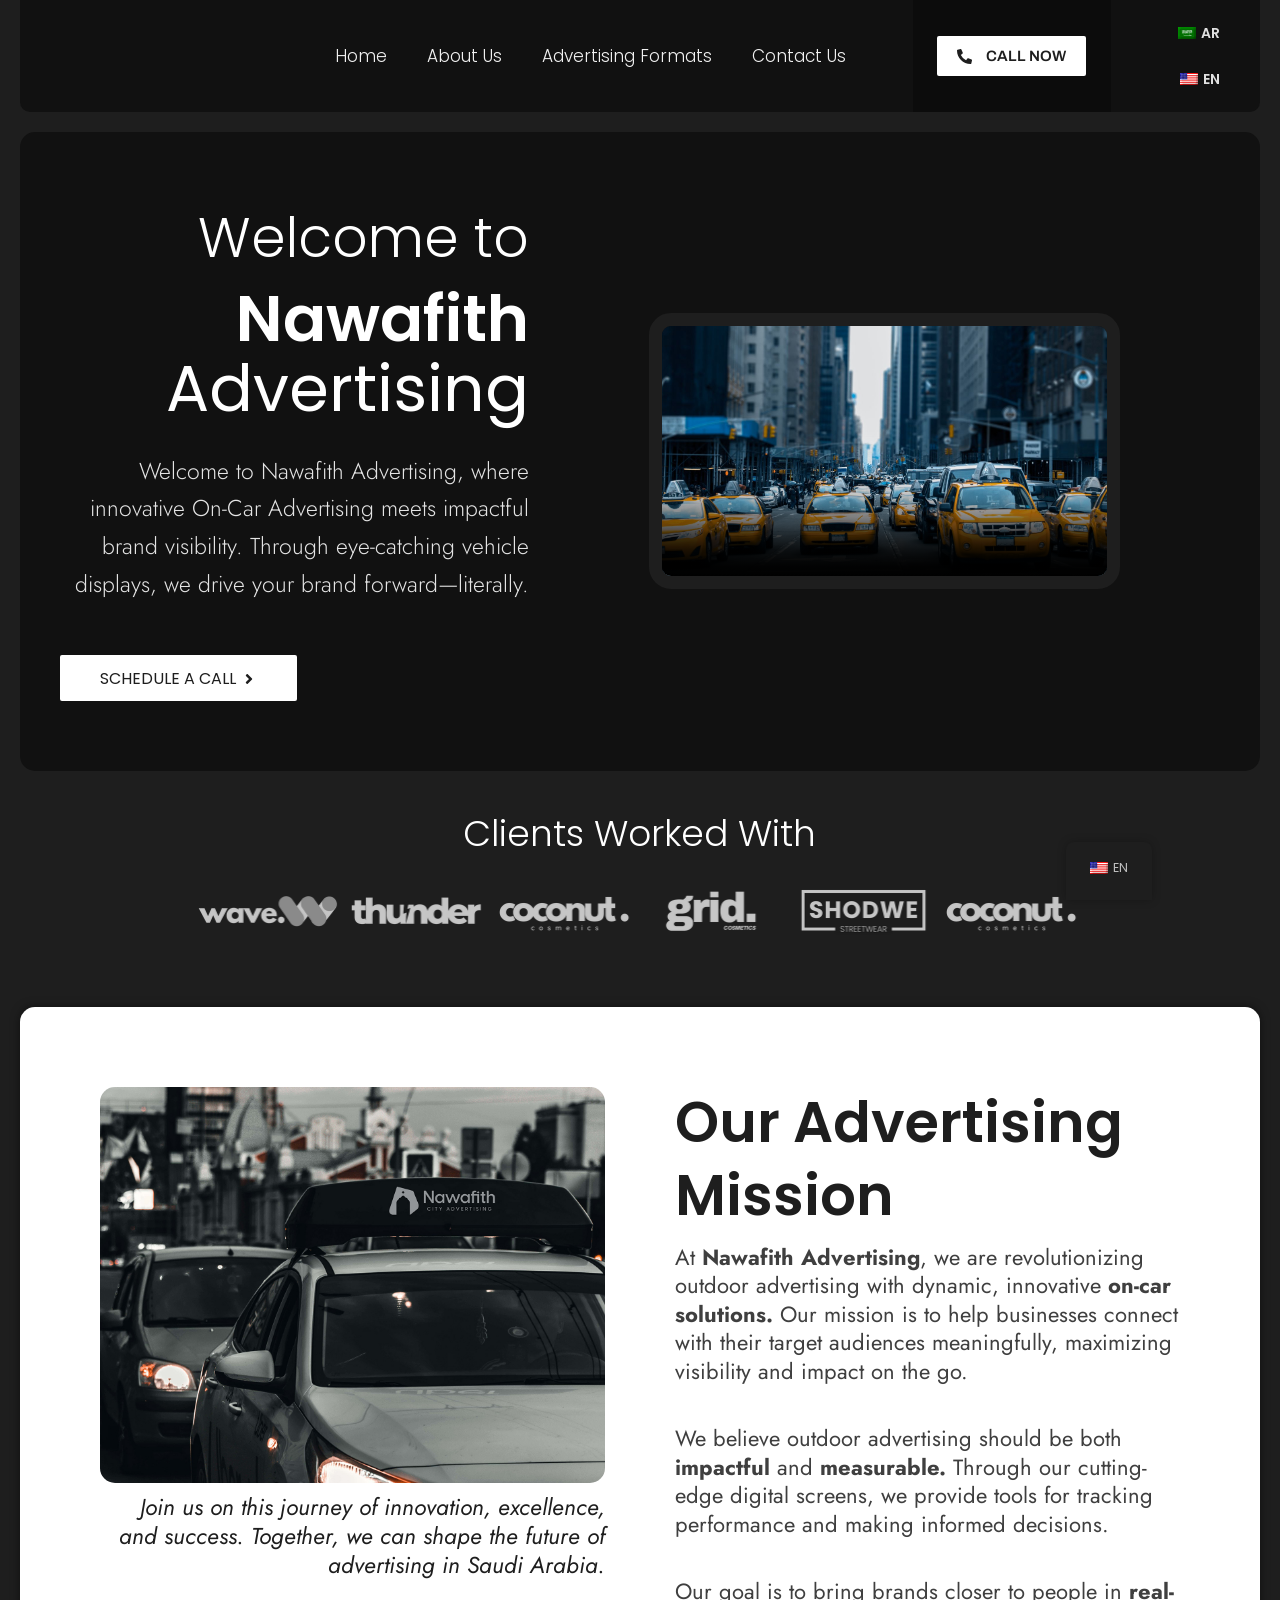
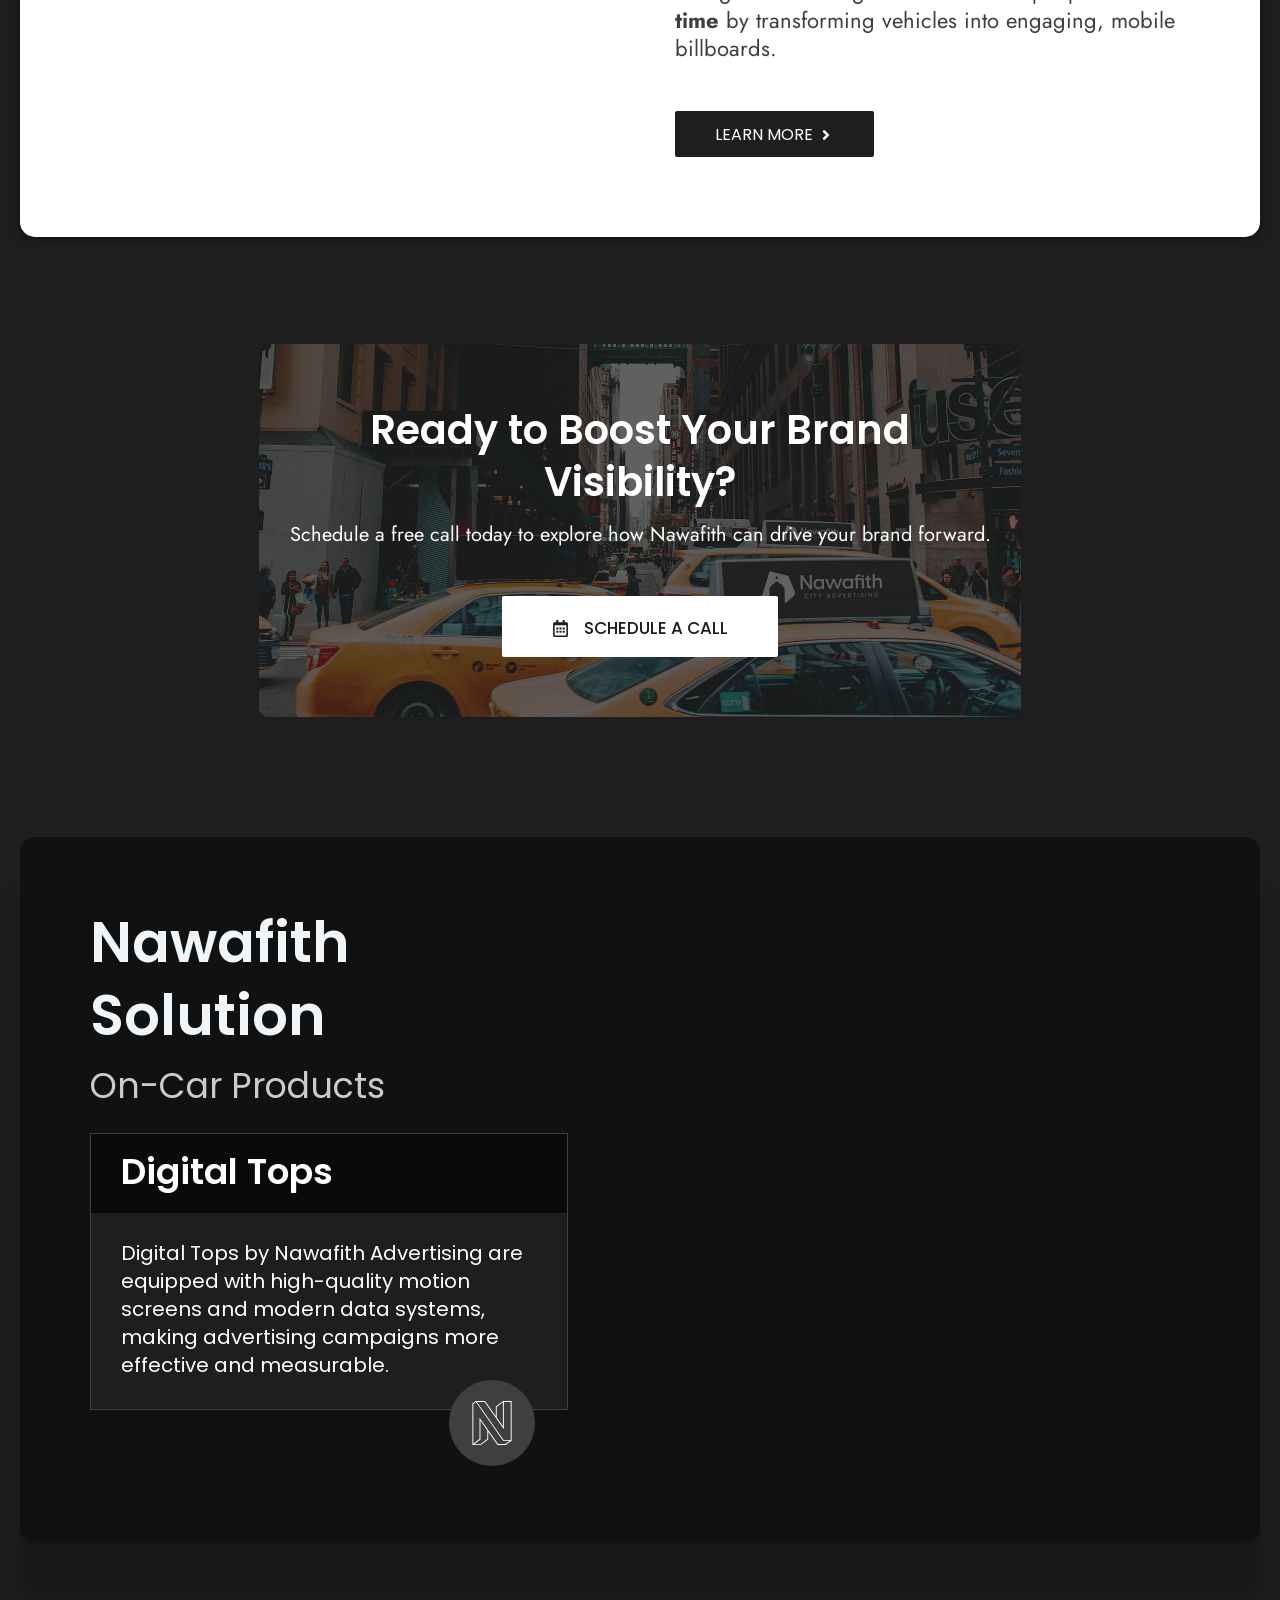
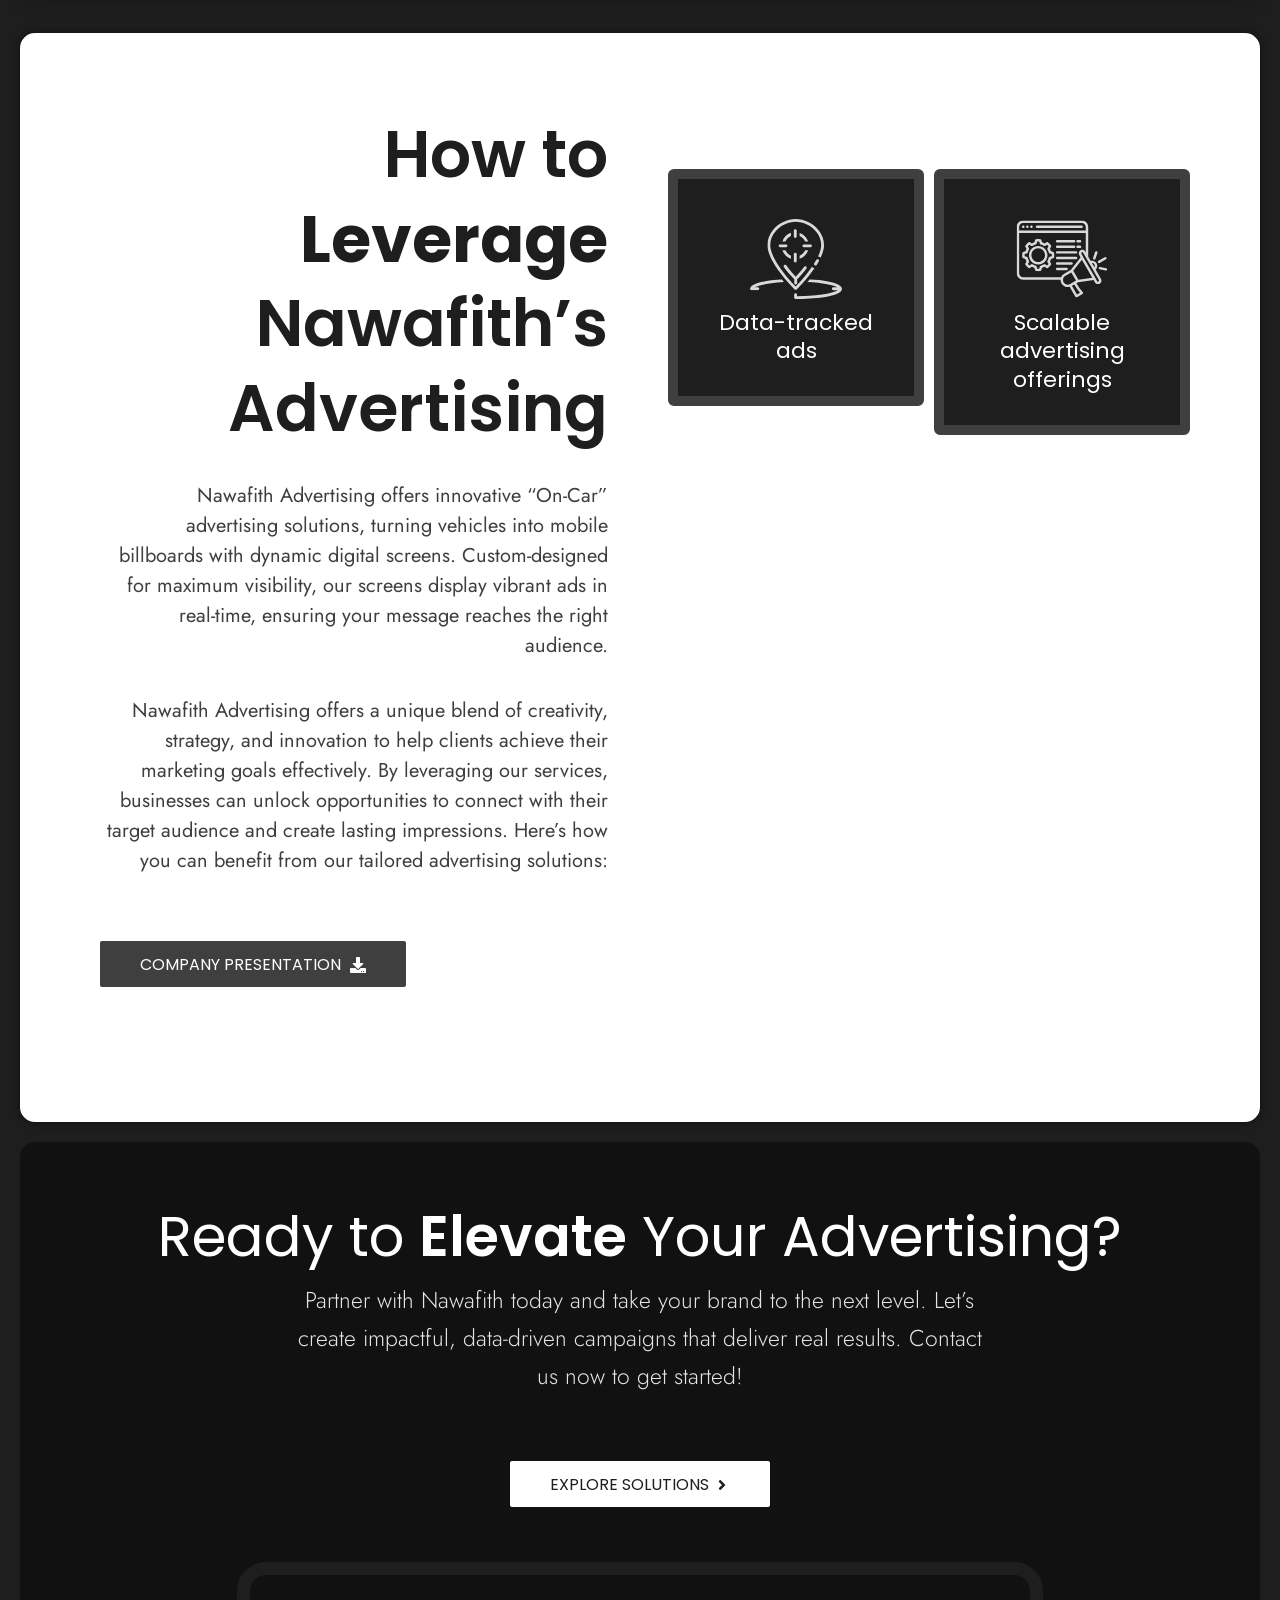
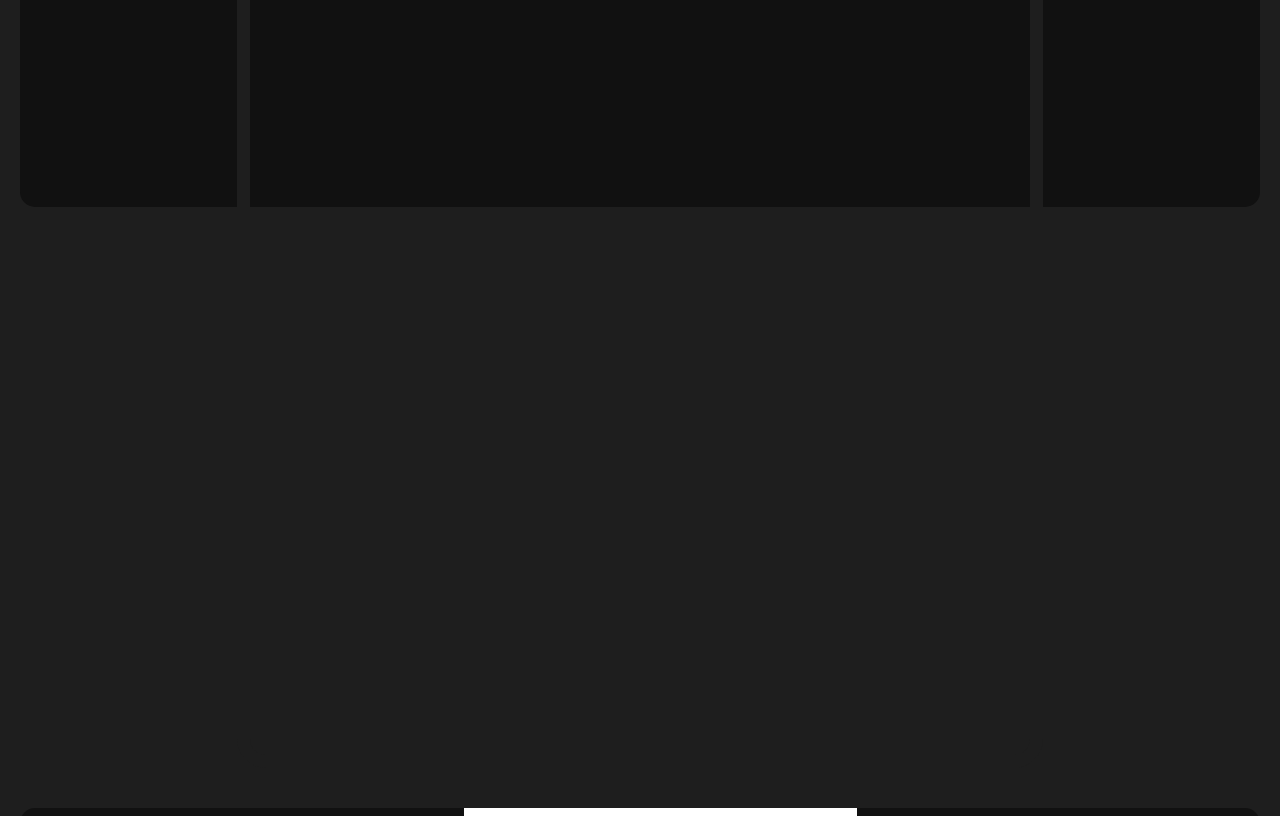
==== commit 2b83b459: "en ar fix" ====
--- a/index.html
+++ b/index.html
@@ -1,855 +1,5642 @@
 <!DOCTYPE html>
 <html lang="en-US">
+
 <head>
-<meta charset="UTF-8">
-<meta name="viewport" content="width=device-width, initial-scale=1">
-	<link rel="profile" href="https://gmpg.org/xfn/11"> 
+	<meta charset="UTF-8">
+	<meta name="viewport" content="width=device-width, initial-scale=1">
+	<link rel="profile" href="https://gmpg.org/xfn/11">
 	<title>Nawafith &#8211; City Advertising</title>
-<meta name='robots' content='max-image-preview:large' />
-	<style>img:is([sizes="auto" i], [sizes^="auto," i]) { contain-intrinsic-size: 3000px 1500px }</style>
-	
-<link rel="alternate" type="application/rss+xml" title="Nawafith &raquo; Feed" href="./feed/index.html" />
-<link rel="alternate" type="application/rss+xml" title="Nawafith &raquo; Comments Feed" href="./comments/feed/index.html" />
-<script>
-window._wpemojiSettings = {"baseUrl":"","ext":".png","svgUrl":"","svgExt":".svg","source":{"concatemoji":".\/wp-includes\/js\/wp-emoji-release.min.js?ver=6.8.3"}};
-/*! This file is auto-generated */
-!function(s,n){var o,i,e;function c(e){try{var t={supportTests:e,timestamp:(new Date).valueOf()};sessionStorage.setItem(o,JSON.stringify(t))}catch(e){}}function p(e,t,n){e.clearRect(0,0,e.canvas.width,e.canvas.height),e.fillText(t,0,0);var t=new Uint32Array(e.getImageData(0,0,e.canvas.width,e.canvas.height).data),a=(e.clearRect(0,0,e.canvas.width,e.canvas.height),e.fillText(n,0,0),new Uint32Array(e.getImageData(0,0,e.canvas.width,e.canvas.height).data));return t.every(function(e,t){return e===a[t]})}function u(e,t){e.clearRect(0,0,e.canvas.width,e.canvas.height),e.fillText(t,0,0);for(var n=e.getImageData(16,16,1,1),a=0;a<n.data.length;a++)if(0!==n.data[a])return!1;return!0}function f(e,t,n,a){switch(t){case"flag":return n(e,"\ud83c\udff3\ufe0f\u200d\u26a7\ufe0f","\ud83c\udff3\ufe0f\u200b\u26a7\ufe0f")?!1:!n(e,"\ud83c\udde8\ud83c\uddf6","\ud83c\udde8\u200b\ud83c\uddf6")&&!n(e,"\ud83c\udff4\udb40\udc67\udb40\udc62\udb40\udc65\udb40\udc6e\udb40\udc67\udb40\udc7f","\ud83c\udff4\u200b\udb40\udc67\u200b\udb40\udc62\u200b\udb40\udc65\u200b\udb40\udc6e\u200b\udb40\udc67\u200b\udb40\udc7f");case"emoji":return!a(e,"\ud83e\udedf")}return!1}function g(e,t,n,a){var r="undefined"!=typeof WorkerGlobalScope&&self instanceof WorkerGlobalScope?new OffscreenCanvas(300,150):s.createElement("canvas"),o=r.getContext("2d",{willReadFrequently:!0}),i=(o.textBaseline="top",o.font="600 32px Arial",{});return e.forEach(function(e){i[e]=t(o,e,n,a)}),i}function t(e){var t=s.createElement("script");t.src=e,t.defer=!0,s.head.appendChild(t)}"undefined"!=typeof Promise&&(o="wpEmojiSettingsSupports",i=["flag","emoji"],n.supports={everything:!0,everythingExceptFlag:!0},e=new Promise(function(e){s.addEventListener("DOMContentLoaded",e,{once:!0})}),new Promise(function(t){var n=function(){try{var e=JSON.parse(sessionStorage.getItem(o));if("object"==typeof e&&"number"==typeof e.timestamp&&(new Date).valueOf()<e.timestamp+604800&&"object"==typeof e.supportTests)return e.supportTests}catch(e){}return null}();if(!n){if("undefined"!=typeof Worker&&"undefined"!=typeof OffscreenCanvas&&"undefined"!=typeof URL&&URL.createObjectURL&&"undefined"!=typeof Blob)try{var e="postMessage("+g.toString()+"("+[JSON.stringify(i),f.toString(),p.toString(),u.toString()].join(",")+"));",a=new Blob([e],{type:"text/javascript"}),r=new Worker(URL.createObjectURL(a),{name:"wpTestEmojiSupports"});return void(r.onmessage=function(e){c(n=e.data),r.terminate(),t(n)})}catch(e){}c(n=g(i,f,p,u))}t(n)}).then(function(e){for(var t in e)n.supports[t]=e[t],n.supports.everything=n.supports.everything&&n.supports[t],"flag"!==t&&(n.supports.everythingExceptFlag=n.supports.everythingExceptFlag&&n.supports[t]);n.supports.everythingExceptFlag=n.supports.everythingExceptFlag&&!n.supports.flag,n.DOMReady=!1,n.readyCallback=function(){n.DOMReady=!0}}).then(function(){return e}).then(function(){var e;n.supports.everything||(n.readyCallback(),(e=n.source||{}).concatemoji?t(e.concatemoji):e.wpemoji&&e.twemoji&&(t(e.twemoji),t(e.wpemoji)))}))}((window,document),window._wpemojiSettings);
-</script>
-<link rel='stylesheet' id='astra-theme-css-css' href='./wp-content/themes/astra/assets/css/minified/main.min.css?ver=4.12.3' media='all' />
-<style id='astra-theme-css-inline-css'>
-:root{--ast-post-nav-space:0;--ast-container-default-xlg-padding:2.5em;--ast-container-default-lg-padding:2.5em;--ast-container-default-slg-padding:2em;--ast-container-default-md-padding:2.5em;--ast-container-default-sm-padding:2.5em;--ast-container-default-xs-padding:2.4em;--ast-container-default-xxs-padding:1.8em;--ast-code-block-background:#ECEFF3;--ast-comment-inputs-background:#F9FAFB;--ast-normal-container-width:1200px;--ast-narrow-container-width:750px;--ast-blog-title-font-weight:600;--ast-blog-meta-weight:600;--ast-global-color-primary:var(--ast-global-color-5);--ast-global-color-secondary:var(--ast-global-color-4);--ast-global-color-alternate-background:var(--ast-global-color-7);--ast-global-color-subtle-background:var(--ast-global-color-6);--ast-bg-style-guide:var( --ast-global-color-secondary,--ast-global-color-5 );--ast-shadow-style-guide:0px 0px 4px 0 #00000057;--ast-global-dark-bg-style:#fff;--ast-global-dark-lfs:#fbfbfb;--ast-widget-bg-color:#fafafa;--ast-wc-container-head-bg-color:#fbfbfb;--ast-title-layout-bg:#eeeeee;--ast-search-border-color:#e7e7e7;--ast-lifter-hover-bg:#e6e6e6;--ast-gallery-block-color:#000;--srfm-color-input-label:var(--ast-global-color-2);}html{font-size:100%;}a{color:var(--ast-global-color-0);}a:hover,a:focus{color:var(--ast-global-color-1);}body,button,input,select,textarea,.ast-button,.ast-custom-button{font-family:-apple-system,BlinkMacSystemFont,Segoe UI,Roboto,Oxygen-Sans,Ubuntu,Cantarell,Helvetica Neue,sans-serif;font-weight:400;font-size:16px;font-size:1rem;line-height:var(--ast-body-line-height,1.65);}blockquote{color:var(--ast-global-color-3);}h1,h2,h3,h4,h5,h6,.entry-content :where(h1,h2,h3,h4,h5,h6),.site-title,.site-title a{font-weight:600;}.ast-site-identity .site-title a{color:var(--ast-global-color-2);}.site-title{font-size:26px;font-size:1.625rem;display:none;}header .custom-logo-link img{max-width:180px;width:180px;}.astra-logo-svg{width:180px;}.site-header .site-description{font-size:15px;font-size:0.9375rem;display:none;}.entry-title{font-size:20px;font-size:1.25rem;}.ast-blog-single-element.ast-taxonomy-container a{font-size:14px;font-size:0.875rem;}.ast-blog-meta-container{font-size:13px;font-size:0.8125rem;}.archive .ast-article-post .ast-article-inner,.blog .ast-article-post .ast-article-inner,.archive .ast-article-post .ast-article-inner:hover,.blog .ast-article-post .ast-article-inner:hover{border-top-left-radius:6px;border-top-right-radius:6px;border-bottom-right-radius:6px;border-bottom-left-radius:6px;overflow:hidden;}h1,.entry-content :where(h1){font-size:36px;font-size:2.25rem;font-weight:600;line-height:1.4em;}h2,.entry-content :where(h2){font-size:30px;font-size:1.875rem;font-weight:600;line-height:1.3em;}h3,.entry-content :where(h3){font-size:24px;font-size:1.5rem;font-weight:600;line-height:1.3em;}h4,.entry-content :where(h4){font-size:20px;font-size:1.25rem;line-height:1.2em;font-weight:600;}h5,.entry-content :where(h5){font-size:18px;font-size:1.125rem;line-height:1.2em;font-weight:600;}h6,.entry-content :where(h6){font-size:16px;font-size:1rem;line-height:1.25em;font-weight:600;}::selection{background-color:var(--ast-global-color-0);color:#ffffff;}body,h1,h2,h3,h4,h5,h6,.entry-title a,.entry-content :where(h1,h2,h3,h4,h5,h6){color:var(--ast-global-color-3);}.tagcloud a:hover,.tagcloud a:focus,.tagcloud a.current-item{color:#ffffff;border-color:var(--ast-global-color-0);background-color:var(--ast-global-color-0);}input:focus,input[type="text"]:focus,input[type="email"]:focus,input[type="url"]:focus,input[type="password"]:focus,input[type="reset"]:focus,input[type="search"]:focus,textarea:focus{border-color:var(--ast-global-color-0);}input[type="radio"]:checked,input[type=reset],input[type="checkbox"]:checked,input[type="checkbox"]:hover:checked,input[type="checkbox"]:focus:checked,input[type=range]::-webkit-slider-thumb{border-color:var(--ast-global-color-0);background-color:var(--ast-global-color-0);box-shadow:none;}.site-footer a:hover + .post-count,.site-footer a:focus + .post-count{background:var(--ast-global-color-0);border-color:var(--ast-global-color-0);}.single .nav-links .nav-previous,.single .nav-links .nav-next{color:var(--ast-global-color-0);}.entry-meta,.entry-meta *{line-height:1.45;color:var(--ast-global-color-0);}.entry-meta a:not(.ast-button):hover,.entry-meta a:not(.ast-button):hover *,.entry-meta a:not(.ast-button):focus,.entry-meta a:not(.ast-button):focus *,.page-links > .page-link,.page-links .page-link:hover,.post-navigation a:hover{color:var(--ast-global-color-1);}#cat option,.secondary .calendar_wrap thead a,.secondary .calendar_wrap thead a:visited{color:var(--ast-global-color-0);}.secondary .calendar_wrap #today,.ast-progress-val span{background:var(--ast-global-color-0);}.secondary a:hover + .post-count,.secondary a:focus + .post-count{background:var(--ast-global-color-0);border-color:var(--ast-global-color-0);}.calendar_wrap #today > a{color:#ffffff;}.page-links .page-link,.single .post-navigation a{color:var(--ast-global-color-3);}.ast-search-menu-icon .search-form button.search-submit{padding:0 4px;}.ast-search-menu-icon form.search-form{padding-right:0;}.ast-header-search .ast-search-menu-icon.ast-dropdown-active .search-form,.ast-header-search .ast-search-menu-icon.ast-dropdown-active .search-field:focus{transition:all 0.2s;}.search-form input.search-field:focus{outline:none;}.ast-mobile-header-content .ast-builder-layout-element:not(.ast-builder-menu):not(.ast-header-divider-element),.ast-mobile-popup-content .ast-builder-layout-element:not(.ast-builder-menu):not(.ast-header-divider-element){padding:15px 20px;}.ast-search-menu-icon .search-form button.search-submit:focus,.ast-theme-transparent-header .ast-header-search .ast-dropdown-active .ast-icon,.ast-theme-transparent-header .ast-inline-search .search-field:focus .ast-icon{color:var(--ast-global-color-1);}.ast-desktop .ast-header-search .slide-search .search-form{border:2px solid var(--ast-global-color-0);}.ast-header-search .slide-search .search-field{background-color:(--ast-global-dark-bg-style);}.ast-archive-title{color:var(--ast-global-color-2);}.widget-title{font-size:22px;font-size:1.375rem;color:var(--ast-global-color-2);}.single .ast-author-details .author-title{color:var(--ast-global-color-1);}.ast-single-post .entry-content a,.ast-comment-content a:not(.ast-comment-edit-reply-wrap a){text-decoration:underline;}.ast-single-post .elementor-widget-button .elementor-button,.ast-single-post .entry-content .uagb-tab a,.ast-single-post .entry-content .uagb-ifb-cta a,.ast-single-post .entry-content .uabb-module-content a,.ast-single-post .entry-content .uagb-post-grid a,.ast-single-post .entry-content .uagb-timeline a,.ast-single-post .entry-content .uagb-toc__wrap a,.ast-single-post .entry-content .uagb-taxomony-box a,.entry-content .wp-block-latest-posts > li > a,.ast-single-post .entry-content .wp-block-file__button,a.ast-post-filter-single,.ast-single-post .ast-comment-content .comment-reply-link,.ast-single-post .ast-comment-content .comment-edit-link{text-decoration:none;}.ast-search-menu-icon.slide-search a:focus-visible:focus-visible,.astra-search-icon:focus-visible,#close:focus-visible,a:focus-visible,.ast-menu-toggle:focus-visible,.site .skip-link:focus-visible,.wp-block-loginout input:focus-visible,.wp-block-search.wp-block-search__button-inside .wp-block-search__inside-wrapper,.ast-header-navigation-arrow:focus-visible,.ast-orders-table__row .ast-orders-table__cell:focus-visible,a#ast-apply-coupon:focus-visible,#ast-apply-coupon:focus-visible,#close:focus-visible,.button.search-submit:focus-visible,#search_submit:focus,.normal-search:focus-visible,.ast-header-account-wrap:focus-visible,.astra-cart-drawer-close:focus,.ast-single-variation:focus,.ast-button:focus,.ast-builder-button-wrap:has(.ast-custom-button-link:focus),.ast-builder-button-wrap .ast-custom-button-link:focus{outline-style:dotted;outline-color:inherit;outline-width:thin;}input:focus,input[type="text"]:focus,input[type="email"]:focus,input[type="url"]:focus,input[type="password"]:focus,input[type="reset"]:focus,input[type="search"]:focus,input[type="number"]:focus,textarea:focus,.wp-block-search__input:focus,[data-section="section-header-mobile-trigger"] .ast-button-wrap .ast-mobile-menu-trigger-minimal:focus,.ast-mobile-popup-drawer.active .menu-toggle-close:focus,#ast-scroll-top:focus,#coupon_code:focus,#ast-coupon-code:focus{border-style:dotted;border-color:inherit;border-width:thin;}input{outline:none;}.ast-logo-title-inline .site-logo-img{padding-right:1em;}.site-logo-img img{ transition:all 0.2s linear;}body .ast-oembed-container *{position:absolute;top:0;width:100%;height:100%;left:0;}body .wp-block-embed-pocket-casts .ast-oembed-container *{position:unset;}.ast-single-post-featured-section + article {margin-top: 2em;}.site-content .ast-single-post-featured-section img {width: 100%;overflow: hidden;object-fit: cover;}.ast-separate-container .site-content .ast-single-post-featured-section + article {margin-top: -80px;z-index: 9;position: relative;border-radius: 4px;}@media (min-width: 922px) {.ast-no-sidebar .site-content .ast-article-image-container--wide {margin-left: -120px;margin-right: -120px;max-width: unset;width: unset;}.ast-left-sidebar .site-content .ast-article-image-container--wide,.ast-right-sidebar .site-content .ast-article-image-container--wide {margin-left: -10px;margin-right: -10px;}.site-content .ast-article-image-container--full {margin-left: calc( -50vw + 50%);margin-right: calc( -50vw + 50%);max-width: 100vw;width: 100vw;}.ast-left-sidebar .site-content .ast-article-image-container--full,.ast-right-sidebar .site-content .ast-article-image-container--full {margin-left: -10px;margin-right: -10px;max-width: inherit;width: auto;}}.site > .ast-single-related-posts-container {margin-top: 0;}@media (min-width: 922px) {.ast-desktop .ast-container--narrow {max-width: var(--ast-narrow-container-width);margin: 0 auto;}}.ast-page-builder-template .hentry {margin: 0;}.ast-page-builder-template .site-content > .ast-container {max-width: 100%;padding: 0;}.ast-page-builder-template .site .site-content #primary {padding: 0;margin: 0;}.ast-page-builder-template .no-results {text-align: center;margin: 4em auto;}.ast-page-builder-template .ast-pagination {padding: 2em;}.ast-page-builder-template .entry-header.ast-no-title.ast-no-thumbnail {margin-top: 0;}.ast-page-builder-template .entry-header.ast-header-without-markup {margin-top: 0;margin-bottom: 0;}.ast-page-builder-template .entry-header.ast-no-title.ast-no-meta {margin-bottom: 0;}.ast-page-builder-template.single .post-navigation {padding-bottom: 2em;}.ast-page-builder-template.single-post .site-content > .ast-container {max-width: 100%;}.ast-page-builder-template .entry-header {margin-top: 2em;margin-left: auto;margin-right: auto;}.ast-page-builder-template .ast-archive-description {margin: 2em auto 0;padding-left: 20px;padding-right: 20px;}.ast-page-builder-template .ast-row {margin-left: 0;margin-right: 0;}.single.ast-page-builder-template .entry-header + .entry-content,.single.ast-page-builder-template .ast-single-entry-banner + .site-content article .entry-content {margin-bottom: 2em;}@media(min-width: 921px) {.ast-page-builder-template.archive.ast-right-sidebar .ast-row article,.ast-page-builder-template.archive.ast-left-sidebar .ast-row article {padding-left: 0;padding-right: 0;}}input[type="text"],input[type="number"],input[type="email"],input[type="url"],input[type="password"],input[type="search"],input[type=reset],input[type=tel],input[type=date],select,textarea{font-size:16px;font-style:normal;font-weight:400;line-height:24px;width:100%;padding:12px 16px;border-radius:4px;box-shadow:0px 1px 2px 0px rgba(0,0,0,0.05);color:var(--ast-form-input-text,#475569);}input[type="text"],input[type="number"],input[type="email"],input[type="url"],input[type="password"],input[type="search"],input[type=reset],input[type=tel],input[type=date],select{height:40px;}input[type="date"]{border-width:1px;border-style:solid;border-color:var(--ast-border-color);background:var( --ast-global-color-secondary,--ast-global-color-5 );}input[type="text"]:focus,input[type="number"]:focus,input[type="email"]:focus,input[type="url"]:focus,input[type="password"]:focus,input[type="search"]:focus,input[type=reset]:focus,input[type="tel"]:focus,input[type="date"]:focus,select:focus,textarea:focus{border-color:#046BD2;box-shadow:none;outline:none;color:var(--ast-form-input-focus-text,#475569);}label,legend{color:var(--ast-global-color-2,#111827 );font-size:14px;font-style:normal;font-weight:500;line-height:20px;}select{padding:6px 10px;}fieldset{padding:30px;border-radius:4px;}button,.ast-button,.button,input[type="button"],input[type="reset"],input[type="submit"]{border-radius:4px;box-shadow:0px 1px 2px 0px rgba(0,0,0,0.05);}:root{--ast-comment-inputs-background:#FFF;}::placeholder{color:var(--ast-form-field-color,#9CA3AF);}::-ms-input-placeholder{color:var(--ast-form-field-color,#9CA3AF);}@media (max-width:921.9px){#ast-desktop-header{display:none;}}@media (min-width:922px){#ast-mobile-header{display:none;}}.wp-block-buttons.aligncenter{justify-content:center;}@media (max-width:921px){.ast-theme-transparent-header #primary,.ast-theme-transparent-header #secondary{padding:0;}}@media (max-width:921px){.ast-plain-container.ast-no-sidebar #primary{padding:0;}}.ast-plain-container.ast-no-sidebar #primary{margin-top:0;margin-bottom:0;}.wp-block-button.is-style-outline .wp-block-button__link{border-color:var(--ast-global-color-0);}div.wp-block-button.is-style-outline > .wp-block-button__link:not(.has-text-color),div.wp-block-button.wp-block-button__link.is-style-outline:not(.has-text-color){color:var(--ast-global-color-0);}.wp-block-button.is-style-outline .wp-block-button__link:hover,.wp-block-buttons .wp-block-button.is-style-outline .wp-block-button__link:focus,.wp-block-buttons .wp-block-button.is-style-outline > .wp-block-button__link:not(.has-text-color):hover,.wp-block-buttons .wp-block-button.wp-block-button__link.is-style-outline:not(.has-text-color):hover{color:#ffffff;background-color:var(--ast-global-color-1);border-color:var(--ast-global-color-1);}.post-page-numbers.current .page-link,.ast-pagination .page-numbers.current{color:#ffffff;border-color:var(--ast-global-color-0);background-color:var(--ast-global-color-0);}.wp-block-buttons .wp-block-button.is-style-outline .wp-block-button__link.wp-element-button,.ast-outline-button,.wp-block-uagb-buttons-child .uagb-buttons-repeater.ast-outline-button{border-color:var(--ast-global-color-0);border-top-width:2px;border-right-width:2px;border-bottom-width:2px;border-left-width:2px;font-family:inherit;font-weight:500;font-size:16px;font-size:1rem;line-height:1em;padding-top:13px;padding-right:30px;padding-bottom:13px;padding-left:30px;}.wp-block-buttons .wp-block-button.is-style-outline > .wp-block-button__link:not(.has-text-color),.wp-block-buttons .wp-block-button.wp-block-button__link.is-style-outline:not(.has-text-color),.ast-outline-button{color:var(--ast-global-color-0);}.wp-block-button.is-style-outline .wp-block-button__link:hover,.wp-block-buttons .wp-block-button.is-style-outline .wp-block-button__link:focus,.wp-block-buttons .wp-block-button.is-style-outline > .wp-block-button__link:not(.has-text-color):hover,.wp-block-buttons .wp-block-button.wp-block-button__link.is-style-outline:not(.has-text-color):hover,.ast-outline-button:hover,.ast-outline-button:focus,.wp-block-uagb-buttons-child .uagb-buttons-repeater.ast-outline-button:hover,.wp-block-uagb-buttons-child .uagb-buttons-repeater.ast-outline-button:focus{color:#ffffff;background-color:var(--ast-global-color-1);border-color:var(--ast-global-color-1);}.ast-single-post .entry-content a.ast-outline-button,.ast-single-post .entry-content .is-style-outline>.wp-block-button__link{text-decoration:none;}.wp-block-button .wp-block-button__link.wp-element-button.is-style-outline:not(.has-background),.wp-block-button.is-style-outline>.wp-block-button__link.wp-element-button:not(.has-background),.ast-outline-button{background-color:transparent;}.uagb-buttons-repeater.ast-outline-button{border-radius:9999px;}@media (max-width:921px){.wp-block-buttons .wp-block-button.is-style-outline .wp-block-button__link.wp-element-button,.ast-outline-button,.wp-block-uagb-buttons-child .uagb-buttons-repeater.ast-outline-button{padding-top:12px;padding-right:28px;padding-bottom:12px;padding-left:28px;}}@media (max-width:544px){.wp-block-buttons .wp-block-button.is-style-outline .wp-block-button__link.wp-element-button,.ast-outline-button,.wp-block-uagb-buttons-child .uagb-buttons-repeater.ast-outline-button{padding-top:10px;padding-right:24px;padding-bottom:10px;padding-left:24px;}}.entry-content[data-ast-blocks-layout] > figure{margin-bottom:1em;}h1.widget-title{font-weight:600;}h2.widget-title{font-weight:600;}h3.widget-title{font-weight:600;}.elementor-widget-container .elementor-loop-container .e-loop-item[data-elementor-type="loop-item"]{width:100%;} .content-area .elementor-widget-theme-post-content h1,.content-area .elementor-widget-theme-post-content h2,.content-area .elementor-widget-theme-post-content h3,.content-area .elementor-widget-theme-post-content h4,.content-area .elementor-widget-theme-post-content h5,.content-area .elementor-widget-theme-post-content h6{margin-top:1.5em;margin-bottom:calc(0.3em + 10px);}#page{display:block;}.ast-404-layout-1 h1.page-title{color:var(--ast-global-color-2);}.single .post-navigation a{line-height:1em;height:inherit;}.error-404 .page-sub-title{font-size:1.5rem;font-weight:inherit;}.search .site-content .content-area .search-form{margin-bottom:0;}#page .site-content{flex-grow:1;}.widget{margin-bottom:1.25em;}#secondary li{line-height:1.5em;}#secondary .wp-block-group h2{margin-bottom:0.7em;}#secondary h2{font-size:1.7rem;}.ast-separate-container .ast-article-post,.ast-separate-container .ast-article-single,.ast-separate-container .comment-respond{padding:3em;}.ast-separate-container .ast-article-single .ast-article-single{padding:0;}.ast-article-single .wp-block-post-template-is-layout-grid{padding-left:0;}.ast-separate-container .comments-title,.ast-narrow-container .comments-title{padding:1.5em 2em;}.ast-page-builder-template .comment-form-textarea,.ast-comment-formwrap .ast-grid-common-col{padding:0;}.ast-comment-formwrap{padding:0;display:inline-flex;column-gap:20px;width:100%;margin-left:0;margin-right:0;}.comments-area textarea#comment:focus,.comments-area textarea#comment:active,.comments-area .ast-comment-formwrap input[type="text"]:focus,.comments-area .ast-comment-formwrap input[type="text"]:active {box-shadow:none;outline:none;}.archive.ast-page-builder-template .entry-header{margin-top:2em;}.ast-page-builder-template .ast-comment-formwrap{width:100%;}.entry-title{margin-bottom:0.6em;}.ast-archive-description p{font-size:inherit;font-weight:inherit;line-height:inherit;}.ast-separate-container .ast-comment-list li.depth-1,.hentry{margin-bottom:1.5em;}.site-content section.ast-archive-description{margin-bottom:2em;}@media (min-width:921px){.ast-left-sidebar.ast-page-builder-template #secondary,.archive.ast-right-sidebar.ast-page-builder-template .site-main{padding-left:20px;padding-right:20px;}}@media (max-width:544px){.ast-comment-formwrap.ast-row{column-gap:10px;display:inline-block;}#ast-commentform .ast-grid-common-col{position:relative;width:100%;}}@media (min-width:1201px){.ast-separate-container .ast-article-post,.ast-separate-container .ast-article-single,.ast-separate-container .ast-author-box,.ast-separate-container .ast-404-layout-1,.ast-separate-container .no-results{padding:3em;}} .content-area .elementor-widget-theme-post-content h1,.content-area .elementor-widget-theme-post-content h2,.content-area .elementor-widget-theme-post-content h3,.content-area .elementor-widget-theme-post-content h4,.content-area .elementor-widget-theme-post-content h5,.content-area .elementor-widget-theme-post-content h6{margin-top:1.5em;margin-bottom:calc(0.3em + 10px);}.elementor-loop-container .e-loop-item,.elementor-loop-container .ast-separate-container .ast-article-post,.elementor-loop-container .ast-separate-container .ast-article-single,.elementor-loop-container .ast-separate-container .comment-respond{padding:0px;}@media (max-width:921px){.ast-left-sidebar #content > .ast-container{display:flex;flex-direction:column-reverse;width:100%;}}@media (min-width:922px){.ast-separate-container.ast-right-sidebar #primary,.ast-separate-container.ast-left-sidebar #primary{border:0;}.search-no-results.ast-separate-container #primary{margin-bottom:4em;}}.wp-block-button .wp-block-button__link{color:#ffffff;}.wp-block-button .wp-block-button__link:hover,.wp-block-button .wp-block-button__link:focus{color:#ffffff;background-color:var(--ast-global-color-1);border-color:var(--ast-global-color-1);}.elementor-widget-heading h1.elementor-heading-title{line-height:1.4em;}.elementor-widget-heading h2.elementor-heading-title{line-height:1.3em;}.elementor-widget-heading h3.elementor-heading-title{line-height:1.3em;}.elementor-widget-heading h4.elementor-heading-title{line-height:1.2em;}.elementor-widget-heading h5.elementor-heading-title{line-height:1.2em;}.elementor-widget-heading h6.elementor-heading-title{line-height:1.25em;}.wp-block-button .wp-block-button__link,.wp-block-search .wp-block-search__button,body .wp-block-file .wp-block-file__button{border-color:var(--ast-global-color-0);background-color:var(--ast-global-color-0);color:#ffffff;font-family:inherit;font-weight:500;line-height:1em;font-size:16px;font-size:1rem;padding-top:15px;padding-right:30px;padding-bottom:15px;padding-left:30px;}.ast-single-post .entry-content .wp-block-button .wp-block-button__link,.ast-single-post .entry-content .wp-block-search .wp-block-search__button,body .entry-content .wp-block-file .wp-block-file__button{text-decoration:none;}@media (max-width:921px){.wp-block-button .wp-block-button__link,.wp-block-search .wp-block-search__button,body .wp-block-file .wp-block-file__button{padding-top:14px;padding-right:28px;padding-bottom:14px;padding-left:28px;}}@media (max-width:544px){.wp-block-button .wp-block-button__link,.wp-block-search .wp-block-search__button,body .wp-block-file .wp-block-file__button{padding-top:12px;padding-right:24px;padding-bottom:12px;padding-left:24px;}}.menu-toggle,button,.ast-button,.ast-custom-button,.button,input#submit,input[type="button"],input[type="submit"],input[type="reset"],#comments .submit,.search .search-submit,form[CLASS*="wp-block-search__"].wp-block-search .wp-block-search__inside-wrapper .wp-block-search__button,body .wp-block-file .wp-block-file__button,.search .search-submit{border-style:solid;border-top-width:0;border-right-width:0;border-left-width:0;border-bottom-width:0;color:#ffffff;border-color:var(--ast-global-color-0);background-color:var(--ast-global-color-0);padding-top:15px;padding-right:30px;padding-bottom:15px;padding-left:30px;font-family:inherit;font-weight:500;font-size:16px;font-size:1rem;line-height:1em;}button:focus,.menu-toggle:hover,button:hover,.ast-button:hover,.ast-custom-button:hover .button:hover,.ast-custom-button:hover ,input[type=reset]:hover,input[type=reset]:focus,input#submit:hover,input#submit:focus,input[type="button"]:hover,input[type="button"]:focus,input[type="submit"]:hover,input[type="submit"]:focus,form[CLASS*="wp-block-search__"].wp-block-search .wp-block-search__inside-wrapper .wp-block-search__button:hover,form[CLASS*="wp-block-search__"].wp-block-search .wp-block-search__inside-wrapper .wp-block-search__button:focus,body .wp-block-file .wp-block-file__button:hover,body .wp-block-file .wp-block-file__button:focus{color:#ffffff;background-color:var(--ast-global-color-1);border-color:var(--ast-global-color-1);}form[CLASS*="wp-block-search__"].wp-block-search .wp-block-search__inside-wrapper .wp-block-search__button.has-icon{padding-top:calc(15px - 3px);padding-right:calc(30px - 3px);padding-bottom:calc(15px - 3px);padding-left:calc(30px - 3px);}@media (max-width:921px){.menu-toggle,button,.ast-button,.ast-custom-button,.button,input#submit,input[type="button"],input[type="submit"],input[type="reset"],#comments .submit,.search .search-submit,form[CLASS*="wp-block-search__"].wp-block-search .wp-block-search__inside-wrapper .wp-block-search__button,body .wp-block-file .wp-block-file__button,.search .search-submit{padding-top:14px;padding-right:28px;padding-bottom:14px;padding-left:28px;}}@media (max-width:544px){.menu-toggle,button,.ast-button,.ast-custom-button,.button,input#submit,input[type="button"],input[type="submit"],input[type="reset"],#comments .submit,.search .search-submit,form[CLASS*="wp-block-search__"].wp-block-search .wp-block-search__inside-wrapper .wp-block-search__button,body .wp-block-file .wp-block-file__button,.search .search-submit{padding-top:12px;padding-right:24px;padding-bottom:12px;padding-left:24px;}}@media (max-width:921px){.ast-mobile-header-stack .main-header-bar .ast-search-menu-icon{display:inline-block;}.ast-header-break-point.ast-header-custom-item-outside .ast-mobile-header-stack .main-header-bar .ast-search-icon{margin:0;}.ast-comment-avatar-wrap img{max-width:2.5em;}.ast-comment-meta{padding:0 1.8888em 1.3333em;}}@media (min-width:544px){.ast-container{max-width:100%;}}@media (max-width:544px){.ast-separate-container .ast-article-post,.ast-separate-container .ast-article-single,.ast-separate-container .comments-title,.ast-separate-container .ast-archive-description{padding:1.5em 1em;}.ast-separate-container #content .ast-container{padding-left:0.54em;padding-right:0.54em;}.ast-separate-container .ast-comment-list .bypostauthor{padding:.5em;}.ast-search-menu-icon.ast-dropdown-active .search-field{width:170px;}} #ast-mobile-header .ast-site-header-cart-li a{pointer-events:none;}.ast-separate-container{background-color:var(--ast-global-color-4);}@media (max-width:921px){.site-title{display:none;}.site-header .site-description{display:none;}h1,.entry-content :where(h1){font-size:30px;font-size:1.875rem;}h2,.entry-content :where(h2){font-size:25px;font-size:1.5625rem;}h3,.entry-content :where(h3){font-size:20px;font-size:1.25rem;}}@media (max-width:544px){.site-title{display:none;}.site-header .site-description{display:none;}h1,.entry-content :where(h1){font-size:30px;font-size:1.875rem;}h2,.entry-content :where(h2){font-size:25px;font-size:1.5625rem;}h3,.entry-content :where(h3){font-size:20px;font-size:1.25rem;}}@media (max-width:921px){html{font-size:91.2%;}}@media (max-width:544px){html{font-size:91.2%;}}@media (min-width:922px){.ast-container{max-width:1240px;}}@media (min-width:922px){.site-content .ast-container{display:flex;}}@media (max-width:921px){.site-content .ast-container{flex-direction:column;}}.entry-content :where(h1,h2,h3,h4,h5,h6){clear:none;}@media (min-width:922px){.main-header-menu .sub-menu .menu-item.ast-left-align-sub-menu:hover > .sub-menu,.main-header-menu .sub-menu .menu-item.ast-left-align-sub-menu.focus > .sub-menu{margin-left:-0px;}}.entry-content li > p{margin-bottom:0;}.site .comments-area{padding-bottom:2em;margin-top:2em;}.wp-block-file {display: flex;align-items: center;flex-wrap: wrap;justify-content: space-between;}.wp-block-pullquote {border: none;}.wp-block-pullquote blockquote::before {content: "\201D";font-family: "Helvetica",sans-serif;display: flex;transform: rotate( 180deg );font-size: 6rem;font-style: normal;line-height: 1;font-weight: bold;align-items: center;justify-content: center;}.has-text-align-right > blockquote::before {justify-content: flex-start;}.has-text-align-left > blockquote::before {justify-content: flex-end;}figure.wp-block-pullquote.is-style-solid-color blockquote {max-width: 100%;text-align: inherit;}:root {--wp--custom--ast-default-block-top-padding: 3em;--wp--custom--ast-default-block-right-padding: 3em;--wp--custom--ast-default-block-bottom-padding: 3em;--wp--custom--ast-default-block-left-padding: 3em;--wp--custom--ast-container-width: 1200px;--wp--custom--ast-content-width-size: 1200px;--wp--custom--ast-wide-width-size: calc(1200px + var(--wp--custom--ast-default-block-left-padding) + var(--wp--custom--ast-default-block-right-padding));}.ast-narrow-container {--wp--custom--ast-content-width-size: 750px;--wp--custom--ast-wide-width-size: 750px;}@media(max-width: 921px) {:root {--wp--custom--ast-default-block-top-padding: 3em;--wp--custom--ast-default-block-right-padding: 2em;--wp--custom--ast-default-block-bottom-padding: 3em;--wp--custom--ast-default-block-left-padding: 2em;}}@media(max-width: 544px) {:root {--wp--custom--ast-default-block-top-padding: 3em;--wp--custom--ast-default-block-right-padding: 1.5em;--wp--custom--ast-default-block-bottom-padding: 3em;--wp--custom--ast-default-block-left-padding: 1.5em;}}.entry-content > .wp-block-group,.entry-content > .wp-block-cover,.entry-content > .wp-block-columns {padding-top: var(--wp--custom--ast-default-block-top-padding);padding-right: var(--wp--custom--ast-default-block-right-padding);padding-bottom: var(--wp--custom--ast-default-block-bottom-padding);padding-left: var(--wp--custom--ast-default-block-left-padding);}.ast-plain-container.ast-no-sidebar .entry-content > .alignfull,.ast-page-builder-template .ast-no-sidebar .entry-content > .alignfull {margin-left: calc( -50vw + 50%);margin-right: calc( -50vw + 50%);max-width: 100vw;width: 100vw;}.ast-plain-container.ast-no-sidebar .entry-content .alignfull .alignfull,.ast-page-builder-template.ast-no-sidebar .entry-content .alignfull .alignfull,.ast-plain-container.ast-no-sidebar .entry-content .alignfull .alignwide,.ast-page-builder-template.ast-no-sidebar .entry-content .alignfull .alignwide,.ast-plain-container.ast-no-sidebar .entry-content .alignwide .alignfull,.ast-page-builder-template.ast-no-sidebar .entry-content .alignwide .alignfull,.ast-plain-container.ast-no-sidebar .entry-content .alignwide .alignwide,.ast-page-builder-template.ast-no-sidebar .entry-content .alignwide .alignwide,.ast-plain-container.ast-no-sidebar .entry-content .wp-block-column .alignfull,.ast-page-builder-template.ast-no-sidebar .entry-content .wp-block-column .alignfull,.ast-plain-container.ast-no-sidebar .entry-content .wp-block-column .alignwide,.ast-page-builder-template.ast-no-sidebar .entry-content .wp-block-column .alignwide {margin-left: auto;margin-right: auto;width: 100%;}[data-ast-blocks-layout] .wp-block-separator:not(.is-style-dots) {height: 0;}[data-ast-blocks-layout] .wp-block-separator {margin: 20px auto;}[data-ast-blocks-layout] .wp-block-separator:not(.is-style-wide):not(.is-style-dots) {max-width: 100px;}[data-ast-blocks-layout] .wp-block-separator.has-background {padding: 0;}.entry-content[data-ast-blocks-layout] > * {max-width: var(--wp--custom--ast-content-width-size);margin-left: auto;margin-right: auto;}.entry-content[data-ast-blocks-layout] > .alignwide {max-width: var(--wp--custom--ast-wide-width-size);}.entry-content[data-ast-blocks-layout] .alignfull {max-width: none;}.entry-content .wp-block-columns {margin-bottom: 0;}blockquote {margin: 1.5em;border-color: rgba(0,0,0,0.05);}.wp-block-quote:not(.has-text-align-right):not(.has-text-align-center) {border-left: 5px solid rgba(0,0,0,0.05);}.has-text-align-right > blockquote,blockquote.has-text-align-right {border-right: 5px solid rgba(0,0,0,0.05);}.has-text-align-left > blockquote,blockquote.has-text-align-left {border-left: 5px solid rgba(0,0,0,0.05);}.wp-block-site-tagline,.wp-block-latest-posts .read-more {margin-top: 15px;}.wp-block-loginout p label {display: block;}.wp-block-loginout p:not(.login-remember):not(.login-submit) input {width: 100%;}.wp-block-loginout input:focus {border-color: transparent;}.wp-block-loginout input:focus {outline: thin dotted;}.entry-content .wp-block-media-text .wp-block-media-text__content {padding: 0 0 0 8%;}.entry-content .wp-block-media-text.has-media-on-the-right .wp-block-media-text__content {padding: 0 8% 0 0;}.entry-content .wp-block-media-text.has-background .wp-block-media-text__content {padding: 8%;}.entry-content .wp-block-cover:not([class*="background-color"]):not(.has-text-color.has-link-color) .wp-block-cover__inner-container,.entry-content .wp-block-cover:not([class*="background-color"]) .wp-block-cover-image-text,.entry-content .wp-block-cover:not([class*="background-color"]) .wp-block-cover-text,.entry-content .wp-block-cover-image:not([class*="background-color"]) .wp-block-cover__inner-container,.entry-content .wp-block-cover-image:not([class*="background-color"]) .wp-block-cover-image-text,.entry-content .wp-block-cover-image:not([class*="background-color"]) .wp-block-cover-text {color: var(--ast-global-color-primary,var(--ast-global-color-5));}.wp-block-loginout .login-remember input {width: 1.1rem;height: 1.1rem;margin: 0 5px 4px 0;vertical-align: middle;}.wp-block-latest-posts > li > *:first-child,.wp-block-latest-posts:not(.is-grid) > li:first-child {margin-top: 0;}.entry-content > .wp-block-buttons,.entry-content > .wp-block-uagb-buttons {margin-bottom: 1.5em;}.wp-block-search__inside-wrapper .wp-block-search__input {padding: 0 10px;color: var(--ast-global-color-3);background: var(--ast-global-color-primary,var(--ast-global-color-5));border-color: var(--ast-border-color);}.wp-block-latest-posts .read-more {margin-bottom: 1.5em;}.wp-block-search__no-button .wp-block-search__inside-wrapper .wp-block-search__input {padding-top: 5px;padding-bottom: 5px;}.wp-block-latest-posts .wp-block-latest-posts__post-date,.wp-block-latest-posts .wp-block-latest-posts__post-author {font-size: 1rem;}.wp-block-latest-posts > li > *,.wp-block-latest-posts:not(.is-grid) > li {margin-top: 12px;margin-bottom: 12px;}.ast-page-builder-template .entry-content[data-ast-blocks-layout] > .alignwide:where(:not(.uagb-is-root-container):not(.spectra-is-root-container)) > * {max-width: var(--wp--custom--ast-wide-width-size);}.ast-page-builder-template .entry-content[data-ast-blocks-layout] > .inherit-container-width > *,.ast-page-builder-template .entry-content[data-ast-blocks-layout] > *:not(.wp-block-group):where(:not(.uagb-is-root-container):not(.spectra-is-root-container)) > *,.entry-content[data-ast-blocks-layout] > .wp-block-cover .wp-block-cover__inner-container {max-width: none ;margin-left: auto;margin-right: auto;}.ast-page-builder-template .entry-content[data-ast-blocks-layout] > *,.ast-page-builder-template .entry-content[data-ast-blocks-layout] > .alignfull:where(:not(.wp-block-group):not(.uagb-is-root-container):not(.spectra-is-root-container)) > * {max-width: none;}.entry-content[data-ast-blocks-layout] .wp-block-cover:not(.alignleft):not(.alignright) {width: auto;}@media(max-width: 1200px) {.ast-separate-container .entry-content > .alignfull,.ast-separate-container .entry-content[data-ast-blocks-layout] > .alignwide,.ast-plain-container .entry-content[data-ast-blocks-layout] > .alignwide,.ast-plain-container .entry-content .alignfull {margin-left: calc(-1 * min(var(--ast-container-default-xlg-padding),20px)) ;margin-right: calc(-1 * min(var(--ast-container-default-xlg-padding),20px));}}@media(min-width: 1201px) {.ast-separate-container .entry-content > .alignfull {margin-left: calc(-1 * var(--ast-container-default-xlg-padding) );margin-right: calc(-1 * var(--ast-container-default-xlg-padding) );}.ast-separate-container .entry-content[data-ast-blocks-layout] > .alignwide,.ast-plain-container .entry-content[data-ast-blocks-layout] > .alignwide {margin-left: auto;margin-right: auto;}}@media(min-width: 921px) {.ast-separate-container .entry-content .wp-block-group.alignwide:not(.inherit-container-width) > :where(:not(.alignleft):not(.alignright)),.ast-plain-container .entry-content .wp-block-group.alignwide:not(.inherit-container-width) > :where(:not(.alignleft):not(.alignright)) {max-width: calc( var(--wp--custom--ast-content-width-size) + 80px );}.ast-plain-container.ast-right-sidebar .entry-content[data-ast-blocks-layout] .alignfull,.ast-plain-container.ast-left-sidebar .entry-content[data-ast-blocks-layout] .alignfull {margin-left: -60px;margin-right: -60px;}}@media(min-width: 544px) {.entry-content > .alignleft {margin-right: 20px;}.entry-content > .alignright {margin-left: 20px;}}@media (max-width:544px){.wp-block-columns .wp-block-column:not(:last-child){margin-bottom:20px;}.wp-block-latest-posts{margin:0;}}@media( max-width: 600px ) {.entry-content .wp-block-media-text .wp-block-media-text__content,.entry-content .wp-block-media-text.has-media-on-the-right .wp-block-media-text__content {padding: 8% 0 0;}.entry-content .wp-block-media-text.has-background .wp-block-media-text__content {padding: 8%;}}.ast-page-builder-template .entry-header {padding-left: 0;}.ast-narrow-container .site-content .wp-block-uagb-image--align-full .wp-block-uagb-image__figure {max-width: 100%;margin-left: auto;margin-right: auto;}.entry-content ul,.entry-content ol {padding: revert;margin: revert;padding-left: 20px;}.entry-content ul.wc-block-product-template{padding: 0;}:root .has-ast-global-color-0-color{color:var(--ast-global-color-0);}:root .has-ast-global-color-0-background-color{background-color:var(--ast-global-color-0);}:root .wp-block-button .has-ast-global-color-0-color{color:var(--ast-global-color-0);}:root .wp-block-button .has-ast-global-color-0-background-color{background-color:var(--ast-global-color-0);}:root .has-ast-global-color-1-color{color:var(--ast-global-color-1);}:root .has-ast-global-color-1-background-color{background-color:var(--ast-global-color-1);}:root .wp-block-button .has-ast-global-color-1-color{color:var(--ast-global-color-1);}:root .wp-block-button .has-ast-global-color-1-background-color{background-color:var(--ast-global-color-1);}:root .has-ast-global-color-2-color{color:var(--ast-global-color-2);}:root .has-ast-global-color-2-background-color{background-color:var(--ast-global-color-2);}:root .wp-block-button .has-ast-global-color-2-color{color:var(--ast-global-color-2);}:root .wp-block-button .has-ast-global-color-2-background-color{background-color:var(--ast-global-color-2);}:root .has-ast-global-color-3-color{color:var(--ast-global-color-3);}:root .has-ast-global-color-3-background-color{background-color:var(--ast-global-color-3);}:root .wp-block-button .has-ast-global-color-3-color{color:var(--ast-global-color-3);}:root .wp-block-button .has-ast-global-color-3-background-color{background-color:var(--ast-global-color-3);}:root .has-ast-global-color-4-color{color:var(--ast-global-color-4);}:root .has-ast-global-color-4-background-color{background-color:var(--ast-global-color-4);}:root .wp-block-button .has-ast-global-color-4-color{color:var(--ast-global-color-4);}:root .wp-block-button .has-ast-global-color-4-background-color{background-color:var(--ast-global-color-4);}:root .has-ast-global-color-5-color{color:var(--ast-global-color-5);}:root .has-ast-global-color-5-background-color{background-color:var(--ast-global-color-5);}:root .wp-block-button .has-ast-global-color-5-color{color:var(--ast-global-color-5);}:root .wp-block-button .has-ast-global-color-5-background-color{background-color:var(--ast-global-color-5);}:root .has-ast-global-color-6-color{color:var(--ast-global-color-6);}:root .has-ast-global-color-6-background-color{background-color:var(--ast-global-color-6);}:root .wp-block-button .has-ast-global-color-6-color{color:var(--ast-global-color-6);}:root .wp-block-button .has-ast-global-color-6-background-color{background-color:var(--ast-global-color-6);}:root .has-ast-global-color-7-color{color:var(--ast-global-color-7);}:root .has-ast-global-color-7-background-color{background-color:var(--ast-global-color-7);}:root .wp-block-button .has-ast-global-color-7-color{color:var(--ast-global-color-7);}:root .wp-block-button .has-ast-global-color-7-background-color{background-color:var(--ast-global-color-7);}:root .has-ast-global-color-8-color{color:var(--ast-global-color-8);}:root .has-ast-global-color-8-background-color{background-color:var(--ast-global-color-8);}:root .wp-block-button .has-ast-global-color-8-color{color:var(--ast-global-color-8);}:root .wp-block-button .has-ast-global-color-8-background-color{background-color:var(--ast-global-color-8);}:root{--ast-global-color-0:#046bd2;--ast-global-color-1:#045cb4;--ast-global-color-2:#1e293b;--ast-global-color-3:#334155;--ast-global-color-4:#F0F5FA;--ast-global-color-5:#FFFFFF;--ast-global-color-6:#D1D5DB;--ast-global-color-7:#111111;--ast-global-color-8:#111111;}:root {--ast-border-color : var(--ast-global-color-6);}.ast-single-entry-banner {-js-display: flex;display: flex;flex-direction: column;justify-content: center;text-align: center;position: relative;background: var(--ast-title-layout-bg);}.ast-single-entry-banner[data-banner-layout="layout-1"] {max-width: 1200px;background: inherit;padding: 20px 0;}.ast-single-entry-banner[data-banner-width-type="custom"] {margin: 0 auto;width: 100%;}.ast-single-entry-banner + .site-content .entry-header {margin-bottom: 0;}.site .ast-author-avatar {--ast-author-avatar-size: ;}a.ast-underline-text {text-decoration: underline;}.ast-container > .ast-terms-link {position: relative;display: block;}a.ast-button.ast-badge-tax {padding: 4px 8px;border-radius: 3px;font-size: inherit;}header.entry-header{text-align:left;}header.entry-header .entry-title{font-weight:600;font-size:32px;font-size:2rem;}header.entry-header > *:not(:last-child){margin-bottom:10px;}header.entry-header .post-thumb-img-content{text-align:center;}header.entry-header .post-thumb img,.ast-single-post-featured-section.post-thumb img{aspect-ratio:16/9;width:100%;height:100%;}@media (max-width:921px){header.entry-header{text-align:left;}}@media (max-width:544px){header.entry-header{text-align:left;}}.ast-archive-entry-banner {-js-display: flex;display: flex;flex-direction: column;justify-content: center;text-align: center;position: relative;background: var(--ast-title-layout-bg);}.ast-archive-entry-banner[data-banner-width-type="custom"] {margin: 0 auto;width: 100%;}.ast-archive-entry-banner[data-banner-layout="layout-1"] {background: inherit;padding: 20px 0;text-align: left;}body.archive .ast-archive-description{max-width:1200px;width:100%;text-align:left;padding-top:3em;padding-right:3em;padding-bottom:3em;padding-left:3em;}body.archive .ast-archive-description .ast-archive-title,body.archive .ast-archive-description .ast-archive-title *{font-weight:600;font-size:32px;font-size:2rem;}body.archive .ast-archive-description > *:not(:last-child){margin-bottom:10px;}@media (max-width:921px){body.archive .ast-archive-description{text-align:left;}}@media (max-width:544px){body.archive .ast-archive-description{text-align:left;}}.ast-breadcrumbs .trail-browse,.ast-breadcrumbs .trail-items,.ast-breadcrumbs .trail-items li{display:inline-block;margin:0;padding:0;border:none;background:inherit;text-indent:0;text-decoration:none;}.ast-breadcrumbs .trail-browse{font-size:inherit;font-style:inherit;font-weight:inherit;color:inherit;}.ast-breadcrumbs .trail-items{list-style:none;}.trail-items li::after{padding:0 0.3em;content:"\00bb";}.trail-items li:last-of-type::after{display:none;}h1,h2,h3,h4,h5,h6,.entry-content :where(h1,h2,h3,h4,h5,h6){color:var(--ast-global-color-2);}.entry-title a{color:var(--ast-global-color-2);}@media (max-width:921px){.ast-builder-grid-row-container.ast-builder-grid-row-tablet-3-firstrow .ast-builder-grid-row > *:first-child,.ast-builder-grid-row-container.ast-builder-grid-row-tablet-3-lastrow .ast-builder-grid-row > *:last-child{grid-column:1 / -1;}}@media (max-width:544px){.ast-builder-grid-row-container.ast-builder-grid-row-mobile-3-firstrow .ast-builder-grid-row > *:first-child,.ast-builder-grid-row-container.ast-builder-grid-row-mobile-3-lastrow .ast-builder-grid-row > *:last-child{grid-column:1 / -1;}}.ast-builder-layout-element[data-section="title_tagline"]{display:flex;}@media (max-width:921px){.ast-header-break-point .ast-builder-layout-element[data-section="title_tagline"]{display:flex;}}@media (max-width:544px){.ast-header-break-point .ast-builder-layout-element[data-section="title_tagline"]{display:flex;}}[data-section*="section-hb-button-"] .menu-link{display:none;}.ast-header-button-1 .ast-custom-button{color:var(--ast-global-color-5);background:#3f3f3f;border-color:#3f3f3f;border-top-width:1px;border-bottom-width:1px;border-left-width:1px;border-right-width:1px;border-top-left-radius:40px;border-top-right-radius:40px;border-bottom-right-radius:40px;border-bottom-left-radius:40px;}.ast-header-button-1 .ast-custom-button:hover{color:#1e1e1e;background:var(--ast-global-color-5);border-color:#3f3f3f;}.ast-header-button-1[data-section*="section-hb-button-"] .ast-builder-button-wrap .ast-custom-button{padding-top:15px;padding-bottom:15px;padding-left:30px;padding-right:30px;}.ast-header-button-1[data-section="section-hb-button-1"]{display:flex;}@media (max-width:921px){.ast-header-break-point .ast-header-button-1[data-section="section-hb-button-1"]{display:flex;}}@media (max-width:544px){.ast-header-break-point .ast-header-button-1[data-section="section-hb-button-1"]{display:flex;}}.ast-builder-menu-1{font-family:'Poppins',sans-serif;font-weight:500;text-transform:capitalize;}.ast-builder-menu-1 .menu-item > .menu-link{font-size:16px;font-size:1rem;color:#1e1e1e;text-decoration:initial;}.ast-builder-menu-1 .menu-item > .ast-menu-toggle{color:#1e1e1e;}.ast-builder-menu-1 .menu-item:hover > .menu-link,.ast-builder-menu-1 .inline-on-mobile .menu-item:hover > .ast-menu-toggle{color:#3f3f3f;}.ast-builder-menu-1 .menu-item:hover > .ast-menu-toggle{color:#3f3f3f;}.ast-builder-menu-1 .menu-item.current-menu-item > .menu-link,.ast-builder-menu-1 .inline-on-mobile .menu-item.current-menu-item > .ast-menu-toggle,.ast-builder-menu-1 .current-menu-ancestor > .menu-link{color:#3f3f3f;}.ast-builder-menu-1 .menu-item.current-menu-item > .ast-menu-toggle{color:#3f3f3f;}.ast-builder-menu-1 .sub-menu,.ast-builder-menu-1 .inline-on-mobile .sub-menu{border-top-width:2px;border-bottom-width:0px;border-right-width:0px;border-left-width:0px;border-color:var(--ast-global-color-2);border-style:solid;}.ast-builder-menu-1 .sub-menu .sub-menu{top:-2px;}.ast-builder-menu-1 .main-header-menu > .menu-item > .sub-menu,.ast-builder-menu-1 .main-header-menu > .menu-item > .astra-full-megamenu-wrapper{margin-top:0px;}.ast-desktop .ast-builder-menu-1 .main-header-menu > .menu-item > .sub-menu:before,.ast-desktop .ast-builder-menu-1 .main-header-menu > .menu-item > .astra-full-megamenu-wrapper:before{height:calc( 0px + 2px + 5px );}.ast-desktop .ast-builder-menu-1 .menu-item .sub-menu .menu-link{border-style:none;}@media (max-width:921px){.ast-header-break-point .ast-builder-menu-1 .menu-item.menu-item-has-children > .ast-menu-toggle{top:0;}.ast-builder-menu-1 .inline-on-mobile .menu-item.menu-item-has-children > .ast-menu-toggle{right:-15px;}.ast-builder-menu-1 .menu-item-has-children > .menu-link:after{content:unset;}.ast-builder-menu-1 .main-header-menu > .menu-item > .sub-menu,.ast-builder-menu-1 .main-header-menu > .menu-item > .astra-full-megamenu-wrapper{margin-top:0;}}@media (max-width:544px){.ast-header-break-point .ast-builder-menu-1 .menu-item.menu-item-has-children > .ast-menu-toggle{top:0;}.ast-builder-menu-1 .main-header-menu > .menu-item > .sub-menu,.ast-builder-menu-1 .main-header-menu > .menu-item > .astra-full-megamenu-wrapper{margin-top:0;}}.ast-builder-menu-1{display:flex;}@media (max-width:921px){.ast-header-break-point .ast-builder-menu-1{display:flex;}}@media (max-width:544px){.ast-header-break-point .ast-builder-menu-1{display:flex;}}.ast-builder-menu-2{font-family:'Poppins',sans-serif;font-weight:500;}.ast-builder-menu-2 .menu-item > .menu-link{font-size:14px;font-size:0.875rem;color:var(--ast-global-color-5);}.ast-builder-menu-2 .menu-item > .ast-menu-toggle{color:var(--ast-global-color-5);}.ast-builder-menu-2 .menu-item:hover > .menu-link,.ast-builder-menu-2 .inline-on-mobile .menu-item:hover > .ast-menu-toggle{color:var(--ast-global-color-5);}.ast-builder-menu-2 .menu-item:hover > .ast-menu-toggle{color:var(--ast-global-color-5);}.ast-builder-menu-2 .menu-item.current-menu-item > .menu-link,.ast-builder-menu-2 .inline-on-mobile .menu-item.current-menu-item > .ast-menu-toggle,.ast-builder-menu-2 .current-menu-ancestor > .menu-link{color:var(--ast-global-color-5);}.ast-builder-menu-2 .menu-item.current-menu-item > .ast-menu-toggle{color:var(--ast-global-color-5);}.ast-builder-menu-2 .sub-menu,.ast-builder-menu-2 .inline-on-mobile .sub-menu{border-top-width:2px;border-bottom-width:0px;border-right-width:0px;border-left-width:0px;border-color:var(--ast-global-color-0);border-style:solid;width:10px;}.ast-builder-menu-2 .sub-menu .sub-menu{top:-2px;}.ast-builder-menu-2 .main-header-menu > .menu-item > .sub-menu,.ast-builder-menu-2 .main-header-menu > .menu-item > .astra-full-megamenu-wrapper{margin-top:0px;}.ast-desktop .ast-builder-menu-2 .main-header-menu > .menu-item > .sub-menu:before,.ast-desktop .ast-builder-menu-2 .main-header-menu > .menu-item > .astra-full-megamenu-wrapper:before{height:calc( 0px + 2px + 5px );}.ast-desktop .ast-builder-menu-2 .menu-item .sub-menu .menu-link,.ast-header-break-point .main-navigation ul .menu-item .menu-link{border-bottom-width:1px;border-color:#eaeaea;border-style:solid;}.ast-desktop .ast-builder-menu-2 .menu-item .sub-menu:last-child > .menu-item > .menu-link,.ast-header-break-point .main-navigation ul .menu-item .menu-link{border-bottom-width:1px;}.ast-desktop .ast-builder-menu-2 .menu-item:last-child > .menu-item > .menu-link{border-bottom-width:0;}@media (max-width:921px){.ast-header-break-point .ast-builder-menu-2 .menu-item.menu-item-has-children > .ast-menu-toggle{top:0;}.ast-builder-menu-2 .inline-on-mobile .menu-item.menu-item-has-children > .ast-menu-toggle{right:-15px;}.ast-builder-menu-2 .menu-item-has-children > .menu-link:after{content:unset;}.ast-builder-menu-2 .main-header-menu > .menu-item > .sub-menu,.ast-builder-menu-2 .main-header-menu > .menu-item > .astra-full-megamenu-wrapper{margin-top:0;}}@media (max-width:544px){.ast-header-break-point .ast-builder-menu-2 .menu-item.menu-item-has-children > .ast-menu-toggle{top:0;}.ast-builder-menu-2 .main-header-menu > .menu-item > .sub-menu,.ast-builder-menu-2 .main-header-menu > .menu-item > .astra-full-megamenu-wrapper{margin-top:0;}}.ast-builder-menu-2{display:flex;}@media (max-width:921px){.ast-header-break-point .ast-builder-menu-2{display:flex;}}@media (max-width:544px){.ast-header-break-point .ast-builder-menu-2{display:flex;}}.ast-social-stack-desktop .ast-builder-social-element,.ast-social-stack-tablet .ast-builder-social-element,.ast-social-stack-mobile .ast-builder-social-element {margin-top: 6px;margin-bottom: 6px;}.social-show-label-true .ast-builder-social-element {width: auto;padding: 0 0.4em;}[data-section^="section-fb-social-icons-"] .footer-social-inner-wrap {text-align: center;}.ast-footer-social-wrap {width: 100%;}.ast-footer-social-wrap .ast-builder-social-element:first-child {margin-left: 0;}.ast-footer-social-wrap .ast-builder-social-element:last-child {margin-right: 0;}.ast-header-social-wrap .ast-builder-social-element:first-child {margin-left: 0;}.ast-header-social-wrap .ast-builder-social-element:last-child {margin-right: 0;}.ast-builder-social-element {line-height: 1;color: var(--ast-global-color-2);background: transparent;vertical-align: middle;transition: all 0.01s;margin-left: 6px;margin-right: 6px;justify-content: center;align-items: center;}.ast-builder-social-element .social-item-label {padding-left: 6px;}.ast-header-social-1-wrap .ast-builder-social-element svg{width:18px;height:18px;}.ast-header-social-1-wrap .ast-social-color-type-custom svg{fill:var(--ast-global-color-5);}.ast-header-social-1-wrap .ast-social-color-type-custom .ast-builder-social-element:hover{color:var(--ast-global-color-7);}.ast-header-social-1-wrap .ast-social-color-type-custom .ast-builder-social-element:hover svg{fill:var(--ast-global-color-7);}.ast-header-social-1-wrap .ast-social-color-type-custom .social-item-label{color:var(--ast-global-color-5);}.ast-header-social-1-wrap .ast-builder-social-element:hover .social-item-label{color:var(--ast-global-color-7);}.ast-builder-layout-element[data-section="section-hb-social-icons-1"]{display:flex;}@media (max-width:921px){.ast-header-break-point .ast-builder-layout-element[data-section="section-hb-social-icons-1"]{display:flex;}}@media (max-width:544px){.ast-header-break-point .ast-builder-layout-element[data-section="section-hb-social-icons-1"]{display:flex;}}.site-below-footer-wrap{padding-top:20px;padding-bottom:20px;}.site-below-footer-wrap[data-section="section-below-footer-builder"]{background-color:var(--ast-global-color-5);min-height:60px;border-style:solid;border-width:0px;border-top-width:1px;border-top-color:var( --ast-global-color-subtle-background,--ast-global-color-7 );}.site-below-footer-wrap[data-section="section-below-footer-builder"] .ast-builder-grid-row{max-width:1200px;min-height:60px;margin-left:auto;margin-right:auto;}.site-below-footer-wrap[data-section="section-below-footer-builder"] .ast-builder-grid-row,.site-below-footer-wrap[data-section="section-below-footer-builder"] .site-footer-section{align-items:center;}.site-below-footer-wrap[data-section="section-below-footer-builder"].ast-footer-row-inline .site-footer-section{display:flex;margin-bottom:0;}.ast-builder-grid-row-full .ast-builder-grid-row{grid-template-columns:1fr;}@media (max-width:921px){.site-below-footer-wrap[data-section="section-below-footer-builder"].ast-footer-row-tablet-inline .site-footer-section{display:flex;margin-bottom:0;}.site-below-footer-wrap[data-section="section-below-footer-builder"].ast-footer-row-tablet-stack .site-footer-section{display:block;margin-bottom:10px;}.ast-builder-grid-row-container.ast-builder-grid-row-tablet-full .ast-builder-grid-row{grid-template-columns:1fr;}}@media (max-width:544px){.site-below-footer-wrap[data-section="section-below-footer-builder"].ast-footer-row-mobile-inline .site-footer-section{display:flex;margin-bottom:0;}.site-below-footer-wrap[data-section="section-below-footer-builder"].ast-footer-row-mobile-stack .site-footer-section{display:block;margin-bottom:10px;}.ast-builder-grid-row-container.ast-builder-grid-row-mobile-full .ast-builder-grid-row{grid-template-columns:1fr;}}.site-below-footer-wrap[data-section="section-below-footer-builder"]{display:grid;}@media (max-width:921px){.ast-header-break-point .site-below-footer-wrap[data-section="section-below-footer-builder"]{display:grid;}}@media (max-width:544px){.ast-header-break-point .site-below-footer-wrap[data-section="section-below-footer-builder"]{display:grid;}}.ast-footer-copyright{text-align:center;}.ast-footer-copyright.site-footer-focus-item {color:var(--ast-global-color-3);}@media (max-width:921px){.ast-footer-copyright{text-align:center;}}@media (max-width:544px){.ast-footer-copyright{text-align:center;}}.ast-footer-copyright.site-footer-focus-item {font-size:16px;font-size:1rem;}.ast-footer-copyright.ast-builder-layout-element{display:flex;}@media (max-width:921px){.ast-header-break-point .ast-footer-copyright.ast-builder-layout-element{display:flex;}}@media (max-width:544px){.ast-header-break-point .ast-footer-copyright.ast-builder-layout-element{display:flex;}}.footer-widget-area.widget-area.site-footer-focus-item{width:auto;}.ast-footer-row-inline .footer-widget-area.widget-area.site-footer-focus-item{width:100%;}.elementor-widget-heading .elementor-heading-title{margin:0;}.elementor-page .ast-menu-toggle{color:unset !important;background:unset !important;}.elementor-post.elementor-grid-item.hentry{margin-bottom:0;}.woocommerce div.product .elementor-element.elementor-products-grid .related.products ul.products li.product,.elementor-element .elementor-wc-products .woocommerce[class*='columns-'] ul.products li.product{width:auto;margin:0;float:none;}.elementor-toc__list-wrapper{margin:0;}body .elementor hr{background-color:#ccc;margin:0;}.ast-left-sidebar .elementor-section.elementor-section-stretched,.ast-right-sidebar .elementor-section.elementor-section-stretched{max-width:100%;left:0 !important;}.elementor-posts-container [CLASS*="ast-width-"]{width:100%;}.elementor-template-full-width .ast-container{display:block;}.elementor-screen-only,.screen-reader-text,.screen-reader-text span,.ui-helper-hidden-accessible{top:0 !important;}@media (max-width:544px){.elementor-element .elementor-wc-products .woocommerce[class*="columns-"] ul.products li.product{width:auto;margin:0;}.elementor-element .woocommerce .woocommerce-result-count{float:none;}}.ast-header-button-1 .ast-custom-button{box-shadow:0px 0px 0px 0px rgba(0,0,0,0.1);}.ast-desktop .ast-mega-menu-enabled .ast-builder-menu-1 div:not( .astra-full-megamenu-wrapper) .sub-menu,.ast-builder-menu-1 .inline-on-mobile .sub-menu,.ast-desktop .ast-builder-menu-1 .astra-full-megamenu-wrapper,.ast-desktop .ast-builder-menu-1 .menu-item .sub-menu{box-shadow:0px 4px 10px -2px rgba(0,0,0,0.1);}.ast-desktop .ast-mega-menu-enabled .ast-builder-menu-2 div:not( .astra-full-megamenu-wrapper) .sub-menu,.ast-builder-menu-2 .inline-on-mobile .sub-menu,.ast-desktop .ast-builder-menu-2 .astra-full-megamenu-wrapper,.ast-desktop .ast-builder-menu-2 .menu-item .sub-menu{box-shadow:0px 4px 10px -2px rgba(0,0,0,0.1);}.ast-desktop .ast-mobile-popup-drawer.active .ast-mobile-popup-inner{max-width:35%;}@media (max-width:921px){.ast-mobile-popup-drawer.active .ast-mobile-popup-inner{max-width:90%;}}@media (max-width:544px){.ast-mobile-popup-drawer.active .ast-mobile-popup-inner{max-width:90%;}}.ast-header-break-point .main-header-bar{border-bottom-width:1px;}@media (min-width:922px){.main-header-bar{border-bottom-width:1px;}}.main-header-menu .menu-item,#astra-footer-menu .menu-item,.main-header-bar .ast-masthead-custom-menu-items{-js-display:flex;display:flex;-webkit-box-pack:center;-webkit-justify-content:center;-moz-box-pack:center;-ms-flex-pack:center;justify-content:center;-webkit-box-orient:vertical;-webkit-box-direction:normal;-webkit-flex-direction:column;-moz-box-orient:vertical;-moz-box-direction:normal;-ms-flex-direction:column;flex-direction:column;}.main-header-menu > .menu-item > .menu-link,#astra-footer-menu > .menu-item > .menu-link{height:100%;-webkit-box-align:center;-webkit-align-items:center;-moz-box-align:center;-ms-flex-align:center;align-items:center;-js-display:flex;display:flex;}.ast-header-break-point .main-navigation ul .menu-item .menu-link .icon-arrow:first-of-type svg{top:.2em;margin-top:0px;margin-left:0px;width:.65em;transform:translate(0,-2px) rotateZ(270deg);}.ast-mobile-popup-content .ast-submenu-expanded > .ast-menu-toggle{transform:rotateX(180deg);overflow-y:auto;}@media (min-width:922px){.ast-builder-menu .main-navigation > ul > li:last-child a{margin-right:0;}}.ast-separate-container .ast-article-inner{background-color:var(--ast-global-color-5);}@media (max-width:921px){.ast-separate-container .ast-article-inner{background-color:var(--ast-global-color-5);}}@media (max-width:544px){.ast-separate-container .ast-article-inner{background-color:var(--ast-global-color-5);}}.ast-separate-container .ast-article-single:not(.ast-related-post),.ast-separate-container .error-404,.ast-separate-container .no-results,.single.ast-separate-container .site-main .ast-author-meta,.ast-separate-container .related-posts-title-wrapper,.ast-separate-container .comments-count-wrapper,.ast-box-layout.ast-plain-container .site-content,.ast-padded-layout.ast-plain-container .site-content,.ast-separate-container .ast-archive-description,.ast-separate-container .comments-area{background-color:var(--ast-global-color-5);}@media (max-width:921px){.ast-separate-container .ast-article-single:not(.ast-related-post),.ast-separate-container .error-404,.ast-separate-container .no-results,.single.ast-separate-container .site-main .ast-author-meta,.ast-separate-container .related-posts-title-wrapper,.ast-separate-container .comments-count-wrapper,.ast-box-layout.ast-plain-container .site-content,.ast-padded-layout.ast-plain-container .site-content,.ast-separate-container .ast-archive-description{background-color:var(--ast-global-color-5);}}@media (max-width:544px){.ast-separate-container .ast-article-single:not(.ast-related-post),.ast-separate-container .error-404,.ast-separate-container .no-results,.single.ast-separate-container .site-main .ast-author-meta,.ast-separate-container .related-posts-title-wrapper,.ast-separate-container .comments-count-wrapper,.ast-box-layout.ast-plain-container .site-content,.ast-padded-layout.ast-plain-container .site-content,.ast-separate-container .ast-archive-description{background-color:var(--ast-global-color-5);}}.ast-separate-container.ast-two-container #secondary .widget{background-color:var(--ast-global-color-5);}@media (max-width:921px){.ast-separate-container.ast-two-container #secondary .widget{background-color:var(--ast-global-color-5);}}@media (max-width:544px){.ast-separate-container.ast-two-container #secondary .widget{background-color:var(--ast-global-color-5);}}.ast-plain-container,.ast-page-builder-template{background-color:var(--ast-global-color-5);}@media (max-width:921px){.ast-plain-container,.ast-page-builder-template{background-color:var(--ast-global-color-5);}}@media (max-width:544px){.ast-plain-container,.ast-page-builder-template{background-color:var(--ast-global-color-5);}}#ast-scroll-top {display: none;position: fixed;text-align: center;cursor: pointer;z-index: 99;width: 2.1em;height: 2.1em;line-height: 2.1;color: #ffffff;border-radius: 2px;content: "";outline: inherit;}@media (min-width: 769px) {#ast-scroll-top {content: "769";}}#ast-scroll-top .ast-icon.icon-arrow svg {margin-left: 0px;vertical-align: middle;transform: translate(0,-20%) rotate(180deg);width: 1.6em;}.ast-scroll-to-top-right {right: 30px;bottom: 30px;}.ast-scroll-to-top-left {left: 30px;bottom: 30px;}#ast-scroll-top{background-color:var(--ast-global-color-2);font-size:20px;}#ast-scroll-top:hover{background-color:var(--ast-global-color-3);}@media (max-width:921px){#ast-scroll-top .ast-icon.icon-arrow svg{width:1em;}}.ast-mobile-header-content > *,.ast-desktop-header-content > * {padding: 10px 0;height: auto;}.ast-mobile-header-content > *:first-child,.ast-desktop-header-content > *:first-child {padding-top: 10px;}.ast-mobile-header-content > .ast-builder-menu,.ast-desktop-header-content > .ast-builder-menu {padding-top: 0;}.ast-mobile-header-content > *:last-child,.ast-desktop-header-content > *:last-child {padding-bottom: 0;}.ast-mobile-header-content .ast-search-menu-icon.ast-inline-search label,.ast-desktop-header-content .ast-search-menu-icon.ast-inline-search label {width: 100%;}.ast-desktop-header-content .main-header-bar-navigation .ast-submenu-expanded > .ast-menu-toggle::before {transform: rotateX(180deg);}#ast-desktop-header .ast-desktop-header-content,.ast-mobile-header-content .ast-search-icon,.ast-desktop-header-content .ast-search-icon,.ast-mobile-header-wrap .ast-mobile-header-content,.ast-main-header-nav-open.ast-popup-nav-open .ast-mobile-header-wrap .ast-mobile-header-content,.ast-main-header-nav-open.ast-popup-nav-open .ast-desktop-header-content {display: none;}.ast-main-header-nav-open.ast-header-break-point #ast-desktop-header .ast-desktop-header-content,.ast-main-header-nav-open.ast-header-break-point .ast-mobile-header-wrap .ast-mobile-header-content {display: block;}.ast-desktop .ast-desktop-header-content .astra-menu-animation-slide-up > .menu-item > .sub-menu,.ast-desktop .ast-desktop-header-content .astra-menu-animation-slide-up > .menu-item .menu-item > .sub-menu,.ast-desktop .ast-desktop-header-content .astra-menu-animation-slide-down > .menu-item > .sub-menu,.ast-desktop .ast-desktop-header-content .astra-menu-animation-slide-down > .menu-item .menu-item > .sub-menu,.ast-desktop .ast-desktop-header-content .astra-menu-animation-fade > .menu-item > .sub-menu,.ast-desktop .ast-desktop-header-content .astra-menu-animation-fade > .menu-item .menu-item > .sub-menu {opacity: 1;visibility: visible;}.ast-hfb-header.ast-default-menu-enable.ast-header-break-point .ast-mobile-header-wrap .ast-mobile-header-content .main-header-bar-navigation {width: unset;margin: unset;}.ast-mobile-header-content.content-align-flex-end .main-header-bar-navigation .menu-item-has-children > .ast-menu-toggle,.ast-desktop-header-content.content-align-flex-end .main-header-bar-navigation .menu-item-has-children > .ast-menu-toggle {left: calc( 20px - 0.907em);right: auto;}.ast-mobile-header-content .ast-search-menu-icon,.ast-mobile-header-content .ast-search-menu-icon.slide-search,.ast-desktop-header-content .ast-search-menu-icon,.ast-desktop-header-content .ast-search-menu-icon.slide-search {width: 100%;position: relative;display: block;right: auto;transform: none;}.ast-mobile-header-content .ast-search-menu-icon.slide-search .search-form,.ast-mobile-header-content .ast-search-menu-icon .search-form,.ast-desktop-header-content .ast-search-menu-icon.slide-search .search-form,.ast-desktop-header-content .ast-search-menu-icon .search-form {right: 0;visibility: visible;opacity: 1;position: relative;top: auto;transform: none;padding: 0;display: block;overflow: hidden;}.ast-mobile-header-content .ast-search-menu-icon.ast-inline-search .search-field,.ast-mobile-header-content .ast-search-menu-icon .search-field,.ast-desktop-header-content .ast-search-menu-icon.ast-inline-search .search-field,.ast-desktop-header-content .ast-search-menu-icon .search-field {width: 100%;padding-right: 5.5em;}.ast-mobile-header-content .ast-search-menu-icon .search-submit,.ast-desktop-header-content .ast-search-menu-icon .search-submit {display: block;position: absolute;height: 100%;top: 0;right: 0;padding: 0 1em;border-radius: 0;}.ast-hfb-header.ast-default-menu-enable.ast-header-break-point .ast-mobile-header-wrap .ast-mobile-header-content .main-header-bar-navigation ul .sub-menu .menu-link {padding-left: 30px;}.ast-hfb-header.ast-default-menu-enable.ast-header-break-point .ast-mobile-header-wrap .ast-mobile-header-content .main-header-bar-navigation .sub-menu .menu-item .menu-item .menu-link {padding-left: 40px;}.ast-mobile-popup-drawer.active .ast-mobile-popup-inner{background-color:#ffffff;;}.ast-mobile-header-wrap .ast-mobile-header-content,.ast-desktop-header-content{background-color:#ffffff;;}.ast-mobile-popup-content > *,.ast-mobile-header-content > *,.ast-desktop-popup-content > *,.ast-desktop-header-content > *{padding-top:0px;padding-bottom:0px;}.content-align-flex-start .ast-builder-layout-element{justify-content:flex-start;}.content-align-flex-start .main-header-menu{text-align:left;}.ast-mobile-popup-drawer.active .menu-toggle-close{color:#3a3a3a;}.ast-mobile-header-wrap .ast-primary-header-bar,.ast-primary-header-bar .site-primary-header-wrap{min-height:80px;}.ast-desktop .ast-primary-header-bar .main-header-menu > .menu-item{line-height:80px;}.ast-header-break-point #masthead .ast-mobile-header-wrap .ast-primary-header-bar,.ast-header-break-point #masthead .ast-mobile-header-wrap .ast-below-header-bar,.ast-header-break-point #masthead .ast-mobile-header-wrap .ast-above-header-bar{padding-left:20px;padding-right:20px;}.ast-header-break-point .ast-primary-header-bar{border-bottom-width:0px;border-bottom-color:#3a3a3a;border-bottom-style:solid;}@media (min-width:922px){.ast-primary-header-bar{border-bottom-width:0px;border-bottom-color:#3a3a3a;border-bottom-style:solid;}}.ast-primary-header-bar{background-color:#ffffff;background-image:none;}.ast-primary-header-bar{display:block;}@media (max-width:921px){.ast-header-break-point .ast-primary-header-bar{display:grid;}}@media (max-width:544px){.ast-header-break-point .ast-primary-header-bar{display:grid;}}[data-section="section-header-mobile-trigger"] .ast-button-wrap .ast-mobile-menu-trigger-minimal{color:var(--ast-global-color-0);border:none;background:transparent;}[data-section="section-header-mobile-trigger"] .ast-button-wrap .mobile-menu-toggle-icon .ast-mobile-svg{width:20px;height:20px;fill:var(--ast-global-color-0);}[data-section="section-header-mobile-trigger"] .ast-button-wrap .mobile-menu-wrap .mobile-menu{color:var(--ast-global-color-0);}.ast-builder-menu-mobile .main-navigation .main-header-menu .menu-item > .menu-link{color:var(--ast-global-color-3);}.ast-builder-menu-mobile .main-navigation .main-header-menu .menu-item > .ast-menu-toggle{color:var(--ast-global-color-3);}.ast-builder-menu-mobile .main-navigation .main-header-menu .menu-item:hover > .menu-link,.ast-builder-menu-mobile .main-navigation .inline-on-mobile .menu-item:hover > .ast-menu-toggle{color:var(--ast-global-color-1);}.ast-builder-menu-mobile .menu-item:hover > .menu-link,.ast-builder-menu-mobile .main-navigation .inline-on-mobile .menu-item:hover > .ast-menu-toggle{color:var(--ast-global-color-1);}.ast-builder-menu-mobile .main-navigation .menu-item:hover > .ast-menu-toggle{color:var(--ast-global-color-1);}.ast-builder-menu-mobile .main-navigation .menu-item.current-menu-item > .menu-link,.ast-builder-menu-mobile .main-navigation .inline-on-mobile .menu-item.current-menu-item > .ast-menu-toggle,.ast-builder-menu-mobile .main-navigation .menu-item.current-menu-ancestor > .menu-link,.ast-builder-menu-mobile .main-navigation .menu-item.current-menu-ancestor > .ast-menu-toggle{color:var(--ast-global-color-1);}.ast-builder-menu-mobile .main-navigation .menu-item.current-menu-item > .ast-menu-toggle{color:var(--ast-global-color-1);}.ast-builder-menu-mobile .main-navigation .menu-item.menu-item-has-children > .ast-menu-toggle{top:0;}.ast-builder-menu-mobile .main-navigation .menu-item-has-children > .menu-link:after{content:unset;}.ast-hfb-header .ast-builder-menu-mobile .main-header-menu,.ast-hfb-header .ast-builder-menu-mobile .main-navigation .menu-item .menu-link,.ast-hfb-header .ast-builder-menu-mobile .main-navigation .menu-item .sub-menu .menu-link{border-style:none;}.ast-builder-menu-mobile .main-navigation .menu-item.menu-item-has-children > .ast-menu-toggle{top:0;}@media (max-width:921px){.ast-builder-menu-mobile .main-navigation .main-header-menu .menu-item > .menu-link{color:var(--ast-global-color-3);}.ast-builder-menu-mobile .main-navigation .main-header-menu .menu-item > .ast-menu-toggle{color:var(--ast-global-color-3);}.ast-builder-menu-mobile .main-navigation .main-header-menu .menu-item:hover > .menu-link,.ast-builder-menu-mobile .main-navigation .inline-on-mobile .menu-item:hover > .ast-menu-toggle{color:var(--ast-global-color-1);background:var(--ast-global-color-4);}.ast-builder-menu-mobile .main-navigation .menu-item:hover > .ast-menu-toggle{color:var(--ast-global-color-1);}.ast-builder-menu-mobile .main-navigation .menu-item.current-menu-item > .menu-link,.ast-builder-menu-mobile .main-navigation .inline-on-mobile .menu-item.current-menu-item > .ast-menu-toggle,.ast-builder-menu-mobile .main-navigation .menu-item.current-menu-ancestor > .menu-link,.ast-builder-menu-mobile .main-navigation .menu-item.current-menu-ancestor > .ast-menu-toggle{color:var(--ast-global-color-1);background:var(--ast-global-color-4);}.ast-builder-menu-mobile .main-navigation .menu-item.current-menu-item > .ast-menu-toggle{color:var(--ast-global-color-1);}.ast-builder-menu-mobile .main-navigation .menu-item.menu-item-has-children > .ast-menu-toggle{top:0;}.ast-builder-menu-mobile .main-navigation .menu-item-has-children > .menu-link:after{content:unset;}.ast-builder-menu-mobile .main-navigation .main-header-menu ,.ast-builder-menu-mobile .main-navigation .main-header-menu .menu-link,.ast-builder-menu-mobile .main-navigation .main-header-menu .sub-menu{background-color:var(--ast-global-color-5);}}@media (max-width:544px){.ast-builder-menu-mobile .main-navigation .menu-item.menu-item-has-children > .ast-menu-toggle{top:0;}}.ast-builder-menu-mobile .main-navigation{display:block;}@media (max-width:921px){.ast-header-break-point .ast-builder-menu-mobile .main-navigation{display:block;}}@media (max-width:544px){.ast-header-break-point .ast-builder-menu-mobile .main-navigation{display:block;}}.ast-above-header .main-header-bar-navigation{height:100%;}.ast-header-break-point .ast-mobile-header-wrap .ast-above-header-wrap .main-header-bar-navigation .inline-on-mobile .menu-item .menu-link{border:none;}.ast-header-break-point .ast-mobile-header-wrap .ast-above-header-wrap .main-header-bar-navigation .inline-on-mobile .menu-item-has-children > .ast-menu-toggle::before{font-size:.6rem;}.ast-header-break-point .ast-mobile-header-wrap .ast-above-header-wrap .main-header-bar-navigation .ast-submenu-expanded > .ast-menu-toggle::before{transform:rotateX(180deg);}.ast-mobile-header-wrap .ast-above-header-bar ,.ast-above-header-bar .site-above-header-wrap{min-height:50px;}.ast-desktop .ast-above-header-bar .main-header-menu > .menu-item{line-height:50px;}.ast-desktop .ast-above-header-bar .ast-header-woo-cart,.ast-desktop .ast-above-header-bar .ast-header-edd-cart{line-height:50px;}.ast-above-header-bar{border-bottom-width:1px;border-bottom-color:var( --ast-global-color-subtle-background,--ast-global-color-7 );border-bottom-style:solid;}.ast-above-header.ast-above-header-bar{background-color:#3f3f3f;background-image:none;}.ast-header-break-point .ast-above-header-bar{background-color:#3f3f3f;}@media (max-width:921px){#masthead .ast-mobile-header-wrap .ast-above-header-bar{padding-left:20px;padding-right:20px;}}.ast-above-header-bar{display:block;}@media (max-width:921px){.ast-header-break-point .ast-above-header-bar{display:grid;}}@media (max-width:544px){.ast-header-break-point .ast-above-header-bar{display:grid;}}:root{--e-global-color-astglobalcolor0:#046bd2;--e-global-color-astglobalcolor1:#045cb4;--e-global-color-astglobalcolor2:#1e293b;--e-global-color-astglobalcolor3:#334155;--e-global-color-astglobalcolor4:#F0F5FA;--e-global-color-astglobalcolor5:#FFFFFF;--e-global-color-astglobalcolor6:#D1D5DB;--e-global-color-astglobalcolor7:#111111;--e-global-color-astglobalcolor8:#111111;}
-</style>
-<link rel="stylesheet" href="./local-fonts.css">
-<style id='wp-emoji-styles-inline-css'>
-
-	img.wp-smiley, img.emoji {
-		display: inline !important;
-		border: none !important;
-		box-shadow: none !important;
-		height: 1em !important;
-		width: 1em !important;
-		margin: 0 0.07em !important;
-		vertical-align: -0.1em !important;
-		background: none !important;
-		padding: 0 !important;
-	}
-</style>
-<style id='global-styles-inline-css'>
-:root{--wp--preset--aspect-ratio--square: 1;--wp--preset--aspect-ratio--4-3: 4/3;--wp--preset--aspect-ratio--3-4: 3/4;--wp--preset--aspect-ratio--3-2: 3/2;--wp--preset--aspect-ratio--2-3: 2/3;--wp--preset--aspect-ratio--16-9: 16/9;--wp--preset--aspect-ratio--9-16: 9/16;--wp--preset--color--black: #000000;--wp--preset--color--cyan-bluish-gray: #abb8c3;--wp--preset--color--white: #ffffff;--wp--preset--color--pale-pink: #f78da7;--wp--preset--color--vivid-red: #cf2e2e;--wp--preset--color--luminous-vivid-orange: #ff6900;--wp--preset--color--luminous-vivid-amber: #fcb900;--wp--preset--color--light-green-cyan: #7bdcb5;--wp--preset--color--vivid-green-cyan: #00d084;--wp--preset--color--pale-cyan-blue: #8ed1fc;--wp--preset--color--vivid-cyan-blue: #0693e3;--wp--preset--color--vivid-purple: #9b51e0;--wp--preset--color--ast-global-color-0: var(--ast-global-color-0);--wp--preset--color--ast-global-color-1: var(--ast-global-color-1);--wp--preset--color--ast-global-color-2: var(--ast-global-color-2);--wp--preset--color--ast-global-color-3: var(--ast-global-color-3);--wp--preset--color--ast-global-color-4: var(--ast-global-color-4);--wp--preset--color--ast-global-color-5: var(--ast-global-color-5);--wp--preset--color--ast-global-color-6: var(--ast-global-color-6);--wp--preset--color--ast-global-color-7: var(--ast-global-color-7);--wp--preset--color--ast-global-color-8: var(--ast-global-color-8);--wp--preset--gradient--vivid-cyan-blue-to-vivid-purple: linear-gradient(135deg,rgba(6,147,227,1) 0%,rgb(155,81,224) 100%);--wp--preset--gradient--light-green-cyan-to-vivid-green-cyan: linear-gradient(135deg,rgb(122,220,180) 0%,rgb(0,208,130) 100%);--wp--preset--gradient--luminous-vivid-amber-to-luminous-vivid-orange: linear-gradient(135deg,rgba(252,185,0,1) 0%,rgba(255,105,0,1) 100%);--wp--preset--gradient--luminous-vivid-orange-to-vivid-red: linear-gradient(135deg,rgba(255,105,0,1) 0%,rgb(207,46,46) 100%);--wp--preset--gradient--very-light-gray-to-cyan-bluish-gray: linear-gradient(135deg,rgb(238,238,238) 0%,rgb(169,184,195) 100%);--wp--preset--gradient--cool-to-warm-spectrum: linear-gradient(135deg,rgb(74,234,220) 0%,rgb(151,120,209) 20%,rgb(207,42,186) 40%,rgb(238,44,130) 60%,rgb(251,105,98) 80%,rgb(254,248,76) 100%);--wp--preset--gradient--blush-light-purple: linear-gradient(135deg,rgb(255,206,236) 0%,rgb(152,150,240) 100%);--wp--preset--gradient--blush-bordeaux: linear-gradient(135deg,rgb(254,205,165) 0%,rgb(254,45,45) 50%,rgb(107,0,62) 100%);--wp--preset--gradient--luminous-dusk: linear-gradient(135deg,rgb(255,203,112) 0%,rgb(199,81,192) 50%,rgb(65,88,208) 100%);--wp--preset--gradient--pale-ocean: linear-gradient(135deg,rgb(255,245,203) 0%,rgb(182,227,212) 50%,rgb(51,167,181) 100%);--wp--preset--gradient--electric-grass: linear-gradient(135deg,rgb(202,248,128) 0%,rgb(113,206,126) 100%);--wp--preset--gradient--midnight: linear-gradient(135deg,rgb(2,3,129) 0%,rgb(40,116,252) 100%);--wp--preset--font-size--small: 13px;--wp--preset--font-size--medium: 20px;--wp--preset--font-size--large: 36px;--wp--preset--font-size--x-large: 42px;--wp--preset--spacing--20: 0.44rem;--wp--preset--spacing--30: 0.67rem;--wp--preset--spacing--40: 1rem;--wp--preset--spacing--50: 1.5rem;--wp--preset--spacing--60: 2.25rem;--wp--preset--spacing--70: 3.38rem;--wp--preset--spacing--80: 5.06rem;--wp--preset--shadow--natural: 6px 6px 9px rgba(0, 0, 0, 0.2);--wp--preset--shadow--deep: 12px 12px 50px rgba(0, 0, 0, 0.4);--wp--preset--shadow--sharp: 6px 6px 0px rgba(0, 0, 0, 0.2);--wp--preset--shadow--outlined: 6px 6px 0px -3px rgba(255, 255, 255, 1), 6px 6px rgba(0, 0, 0, 1);--wp--preset--shadow--crisp: 6px 6px 0px rgba(0, 0, 0, 1);}:root { --wp--style--global--content-size: var(--wp--custom--ast-content-width-size);--wp--style--global--wide-size: var(--wp--custom--ast-wide-width-size); }:where(body) { margin: 0; }.wp-site-blocks > .alignleft { float: left; margin-right: 2em; }.wp-site-blocks > .alignright { float: right; margin-left: 2em; }.wp-site-blocks > .aligncenter { justify-content: center; margin-left: auto; margin-right: auto; }:where(.wp-site-blocks) > * { margin-block-start: 24px; margin-block-end: 0; }:where(.wp-site-blocks) > :first-child { margin-block-start: 0; }:where(.wp-site-blocks) > :last-child { margin-block-end: 0; }:root { --wp--style--block-gap: 24px; }:root :where(.is-layout-flow) > :first-child{margin-block-start: 0;}:root :where(.is-layout-flow) > :last-child{margin-block-end: 0;}:root :where(.is-layout-flow) > *{margin-block-start: 24px;margin-block-end: 0;}:root :where(.is-layout-constrained) > :first-child{margin-block-start: 0;}:root :where(.is-layout-constrained) > :last-child{margin-block-end: 0;}:root :where(.is-layout-constrained) > *{margin-block-start: 24px;margin-block-end: 0;}:root :where(.is-layout-flex){gap: 24px;}:root :where(.is-layout-grid){gap: 24px;}.is-layout-flow > .alignleft{float: left;margin-inline-start: 0;margin-inline-end: 2em;}.is-layout-flow > .alignright{float: right;margin-inline-start: 2em;margin-inline-end: 0;}.is-layout-flow > .aligncenter{margin-left: auto !important;margin-right: auto !important;}.is-layout-constrained > .alignleft{float: left;margin-inline-start: 0;margin-inline-end: 2em;}.is-layout-constrained > .alignright{float: right;margin-inline-start: 2em;margin-inline-end: 0;}.is-layout-constrained > .aligncenter{margin-left: auto !important;margin-right: auto !important;}.is-layout-constrained > :where(:not(.alignleft):not(.alignright):not(.alignfull)){max-width: var(--wp--style--global--content-size);margin-left: auto !important;margin-right: auto !important;}.is-layout-constrained > .alignwide{max-width: var(--wp--style--global--wide-size);}body .is-layout-flex{display: flex;}.is-layout-flex{flex-wrap: wrap;align-items: center;}.is-layout-flex > :is(*, div){margin: 0;}body .is-layout-grid{display: grid;}.is-layout-grid > :is(*, div){margin: 0;}body{padding-top: 0px;padding-right: 0px;padding-bottom: 0px;padding-left: 0px;}a:where(:not(.wp-element-button)){text-decoration: none;}:root :where(.wp-element-button, .wp-block-button__link){background-color: #32373c;border-width: 0;color: #fff;font-family: inherit;font-size: inherit;line-height: inherit;padding: calc(0.667em + 2px) calc(1.333em + 2px);text-decoration: none;}.has-black-color{color: var(--wp--preset--color--black) !important;}.has-cyan-bluish-gray-color{color: var(--wp--preset--color--cyan-bluish-gray) !important;}.has-white-color{color: var(--wp--preset--color--white) !important;}.has-pale-pink-color{color: var(--wp--preset--color--pale-pink) !important;}.has-vivid-red-color{color: var(--wp--preset--color--vivid-red) !important;}.has-luminous-vivid-orange-color{color: var(--wp--preset--color--luminous-vivid-orange) !important;}.has-luminous-vivid-amber-color{color: var(--wp--preset--color--luminous-vivid-amber) !important;}.has-light-green-cyan-color{color: var(--wp--preset--color--light-green-cyan) !important;}.has-vivid-green-cyan-color{color: var(--wp--preset--color--vivid-green-cyan) !important;}.has-pale-cyan-blue-color{color: var(--wp--preset--color--pale-cyan-blue) !important;}.has-vivid-cyan-blue-color{color: var(--wp--preset--color--vivid-cyan-blue) !important;}.has-vivid-purple-color{color: var(--wp--preset--color--vivid-purple) !important;}.has-ast-global-color-0-color{color: var(--wp--preset--color--ast-global-color-0) !important;}.has-ast-global-color-1-color{color: var(--wp--preset--color--ast-global-color-1) !important;}.has-ast-global-color-2-color{color: var(--wp--preset--color--ast-global-color-2) !important;}.has-ast-global-color-3-color{color: var(--wp--preset--color--ast-global-color-3) !important;}.has-ast-global-color-4-color{color: var(--wp--preset--color--ast-global-color-4) !important;}.has-ast-global-color-5-color{color: var(--wp--preset--color--ast-global-color-5) !important;}.has-ast-global-color-6-color{color: var(--wp--preset--color--ast-global-color-6) !important;}.has-ast-global-color-7-color{color: var(--wp--preset--color--ast-global-color-7) !important;}.has-ast-global-color-8-color{color: var(--wp--preset--color--ast-global-color-8) !important;}.has-black-background-color{background-color: var(--wp--preset--color--black) !important;}.has-cyan-bluish-gray-background-color{background-color: var(--wp--preset--color--cyan-bluish-gray) !important;}.has-white-background-color{background-color: var(--wp--preset--color--white) !important;}.has-pale-pink-background-color{background-color: var(--wp--preset--color--pale-pink) !important;}.has-vivid-red-background-color{background-color: var(--wp--preset--color--vivid-red) !important;}.has-luminous-vivid-orange-background-color{background-color: var(--wp--preset--color--luminous-vivid-orange) !important;}.has-luminous-vivid-amber-background-color{background-color: var(--wp--preset--color--luminous-vivid-amber) !important;}.has-light-green-cyan-background-color{background-color: var(--wp--preset--color--light-green-cyan) !important;}.has-vivid-green-cyan-background-color{background-color: var(--wp--preset--color--vivid-green-cyan) !important;}.has-pale-cyan-blue-background-color{background-color: var(--wp--preset--color--pale-cyan-blue) !important;}.has-vivid-cyan-blue-background-color{background-color: var(--wp--preset--color--vivid-cyan-blue) !important;}.has-vivid-purple-background-color{background-color: var(--wp--preset--color--vivid-purple) !important;}.has-ast-global-color-0-background-color{background-color: var(--wp--preset--color--ast-global-color-0) !important;}.has-ast-global-color-1-background-color{background-color: var(--wp--preset--color--ast-global-color-1) !important;}.has-ast-global-color-2-background-color{background-color: var(--wp--preset--color--ast-global-color-2) !important;}.has-ast-global-color-3-background-color{background-color: var(--wp--preset--color--ast-global-color-3) !important;}.has-ast-global-color-4-background-color{background-color: var(--wp--preset--color--ast-global-color-4) !important;}.has-ast-global-color-5-background-color{background-color: var(--wp--preset--color--ast-global-color-5) !important;}.has-ast-global-color-6-background-color{background-color: var(--wp--preset--color--ast-global-color-6) !important;}.has-ast-global-color-7-background-color{background-color: var(--wp--preset--color--ast-global-color-7) !important;}.has-ast-global-color-8-background-color{background-color: var(--wp--preset--color--ast-global-color-8) !important;}.has-black-border-color{border-color: var(--wp--preset--color--black) !important;}.has-cyan-bluish-gray-border-color{border-color: var(--wp--preset--color--cyan-bluish-gray) !important;}.has-white-border-color{border-color: var(--wp--preset--color--white) !important;}.has-pale-pink-border-color{border-color: var(--wp--preset--color--pale-pink) !important;}.has-vivid-red-border-color{border-color: var(--wp--preset--color--vivid-red) !important;}.has-luminous-vivid-orange-border-color{border-color: var(--wp--preset--color--luminous-vivid-orange) !important;}.has-luminous-vivid-amber-border-color{border-color: var(--wp--preset--color--luminous-vivid-amber) !important;}.has-light-green-cyan-border-color{border-color: var(--wp--preset--color--light-green-cyan) !important;}.has-vivid-green-cyan-border-color{border-color: var(--wp--preset--color--vivid-green-cyan) !important;}.has-pale-cyan-blue-border-color{border-color: var(--wp--preset--color--pale-cyan-blue) !important;}.has-vivid-cyan-blue-border-color{border-color: var(--wp--preset--color--vivid-cyan-blue) !important;}.has-vivid-purple-border-color{border-color: var(--wp--preset--color--vivid-purple) !important;}.has-ast-global-color-0-border-color{border-color: var(--wp--preset--color--ast-global-color-0) !important;}.has-ast-global-color-1-border-color{border-color: var(--wp--preset--color--ast-global-color-1) !important;}.has-ast-global-color-2-border-color{border-color: var(--wp--preset--color--ast-global-color-2) !important;}.has-ast-global-color-3-border-color{border-color: var(--wp--preset--color--ast-global-color-3) !important;}.has-ast-global-color-4-border-color{border-color: var(--wp--preset--color--ast-global-color-4) !important;}.has-ast-global-color-5-border-color{border-color: var(--wp--preset--color--ast-global-color-5) !important;}.has-ast-global-color-6-border-color{border-color: var(--wp--preset--color--ast-global-color-6) !important;}.has-ast-global-color-7-border-color{border-color: var(--wp--preset--color--ast-global-color-7) !important;}.has-ast-global-color-8-border-color{border-color: var(--wp--preset--color--ast-global-color-8) !important;}.has-vivid-cyan-blue-to-vivid-purple-gradient-background{background: var(--wp--preset--gradient--vivid-cyan-blue-to-vivid-purple) !important;}.has-light-green-cyan-to-vivid-green-cyan-gradient-background{background: var(--wp--preset--gradient--light-green-cyan-to-vivid-green-cyan) !important;}.has-luminous-vivid-amber-to-luminous-vivid-orange-gradient-background{background: var(--wp--preset--gradient--luminous-vivid-amber-to-luminous-vivid-orange) !important;}.has-luminous-vivid-orange-to-vivid-red-gradient-background{background: var(--wp--preset--gradient--luminous-vivid-orange-to-vivid-red) !important;}.has-very-light-gray-to-cyan-bluish-gray-gradient-background{background: var(--wp--preset--gradient--very-light-gray-to-cyan-bluish-gray) !important;}.has-cool-to-warm-spectrum-gradient-background{background: var(--wp--preset--gradient--cool-to-warm-spectrum) !important;}.has-blush-light-purple-gradient-background{background: var(--wp--preset--gradient--blush-light-purple) !important;}.has-blush-bordeaux-gradient-background{background: var(--wp--preset--gradient--blush-bordeaux) !important;}.has-luminous-dusk-gradient-background{background: var(--wp--preset--gradient--luminous-dusk) !important;}.has-pale-ocean-gradient-background{background: var(--wp--preset--gradient--pale-ocean) !important;}.has-electric-grass-gradient-background{background: var(--wp--preset--gradient--electric-grass) !important;}.has-midnight-gradient-background{background: var(--wp--preset--gradient--midnight) !important;}.has-small-font-size{font-size: var(--wp--preset--font-size--small) !important;}.has-medium-font-size{font-size: var(--wp--preset--font-size--medium) !important;}.has-large-font-size{font-size: var(--wp--preset--font-size--large) !important;}.has-x-large-font-size{font-size: var(--wp--preset--font-size--x-large) !important;}
-:root :where(.wp-block-pullquote){font-size: 1.5em;line-height: 1.6;}
-</style>
-<link rel='stylesheet' id='trp-floater-language-switcher-style-css' href='./wp-content/plugins/translatepress-multilingual/assets/css/trp-floater-language-switcher.css?ver=2.10.5' media='all' />
-<link rel='stylesheet' id='trp-language-switcher-style-css' href='./wp-content/plugins/translatepress-multilingual/assets/css/trp-language-switcher.css?ver=2.10.5' media='all' />
-<link rel='stylesheet' id='astra-addon-css-css' href='./wp-content/uploads/astra-addon/astra-addon-6771a7050a04d1-57298659.css?ver=4.8.8' media='all' />
-<style id='astra-addon-css-inline-css'>
-.ast-header-sticked .ast-header-button-1 .ast-builder-button-wrap .ast-custom-button{color:var(--ast-global-color-5);background:#3f3f3f;border-color:#3f3f3f;}.ast-header-sticked .ast-header-button-1 .ast-builder-button-wrap:hover .ast-custom-button{color:#3f3f3f;background:var(--ast-global-color-5);border-color:#3f3f3f;}[CLASS*="-sticky-header-active"] .ast-header-sticked [data-section="section-header-mobile-trigger"] .ast-button-wrap .mobile-menu-toggle-icon .ast-mobile-svg{fill:var(--ast-global-color-0);}[CLASS*="-sticky-header-active"] .ast-header-sticked [data-section="section-header-mobile-trigger"] .ast-button-wrap .mobile-menu-wrap .mobile-menu{color:var(--ast-global-color-0);}[CLASS*="-sticky-header-active"] .ast-header-sticked [data-section="section-header-mobile-trigger"] .ast-button-wrap .ast-mobile-menu-trigger-minimal{background:transparent;}.ast-desktop .ast-mm-widget-content .ast-mm-widget-item{padding:0;}.ast-header-break-point .menu-text + .icon-arrow,.ast-desktop .menu-link > .icon-arrow:first-child,.ast-header-break-point .main-header-menu > .menu-item > .menu-link .icon-arrow,.ast-header-break-point .astra-mm-highlight-label + .icon-arrow{display:none;}#ast-fixed-header .main-header-bar .site-title a,#ast-fixed-header .main-header-bar .site-title a:focus,#ast-fixed-header .main-header-bar .site-title a:hover,#ast-fixed-header .main-header-bar .site-title a:visited,.main-header-bar.ast-sticky-active .site-title a,.main-header-bar.ast-sticky-active .site-title a:focus,.main-header-bar.ast-sticky-active .site-title a:hover,.main-header-bar.ast-sticky-active .site-title a:visited{color:#222;}#ast-fixed-header .main-header-bar .site-description,.main-header-bar.ast-sticky-active .site-description{color:var(--ast-global-color-3);}.ast-sticky-active .main-header-menu > .menu-item.current-menu-item > .menu-link,.ast-sticky-active .main-header-menu >.menu-item.current-menu-ancestor > .menu-link,.main-header-bar.ast-sticky-active .main-header-menu > .menu-item.current-menu-item > .menu-link,.main-header-bar.ast-sticky-active .main-header-menu >.menu-item.current-menu-ancestor > .menu-link{color:var(--ast-global-color-0);}.ast-sticky-active .main-header-menu,.ast-sticky-active .main-header-menu > .menu-item > .menu-link,.ast-sticky-active .ast-masthead-custom-menu-items,.ast-sticky-active .ast-masthead-custom-menu-items a,.main-header-bar.ast-sticky-active,.main-header-bar.ast-sticky-active .main-header-menu > .menu-item > .menu-link,.main-header-bar.ast-sticky-active .ast-masthead-custom-menu-items,.main-header-bar.ast-sticky-active .ast-masthead-custom-menu-items a{color:var(--ast-global-color-3);}.ast-sticky-active .main-header-menu .menu-link:hover,.ast-sticky-active .main-header-menu .menu-item:hover > .menu-link,.ast-sticky-active .main-header-menu .menu-item.focus > .menu-link,.main-header-bar.ast-sticky-active .main-header-menu .menu-item:hover > .menu-link,.main-header-bar.ast-sticky-active .main-header-menu .menu-item.focus > .menu-link{color:var(--ast-global-color-0);}.ast-sticky-active .main-header-menu .ast-masthead-custom-menu-items a:hover,.ast-sticky-active .main-header-menu .menu-item:hover > .ast-menu-toggle,.ast-sticky-active .main-header-menu .menu-item.focus > .ast-menu-toggle,.main-header-bar.ast-sticky-active .main-header-menu .menu-item:hover > .ast-menu-toggle,.main-header-bar.ast-sticky-active .main-header-menu .menu-item.focus > .ast-menu-toggle{color:var(--ast-global-color-0);}.ast-primary-sticky-header-active.ast-main-header-nav-open #masthead > #ast-desktop-header ul#ast-desktop-toggle-menu{display:none;}#masthead .site-logo-img .astra-logo-svg,.ast-header-break-point #ast-fixed-header .site-logo-img .custom-logo-link img {max-width:180px;}[CLASS*="-sticky-header-active"] #ast-fixed-header.ast-header-sticked .site-title a,[CLASS*="-sticky-header-active"] .ast-header-sticked .site-title a:focus,[CLASS*="-sticky-header-active"] .ast-header-sticked .site-title a:visited ,[CLASS*="-sticky-header-active"] .ast-header-sticked .site-title a{color:var(--ast-global-color-2);}[CLASS*="-sticky-header-active"].ast-desktop .ast-builder-menu-1 .main-header-menu.ast-mega-menu-enabled .sub-menu .menu-item.menu-item-heading > .menu-link{background:transparent;}[CLASS*="-sticky-header-active"].ast-desktop .ast-builder-menu-1 .main-header-menu.ast-mega-menu-enabled .sub-menu .menu-item.menu-item-heading:hover > .menu-link,[CLASS*="-sticky-header-active"].ast-desktop .ast-builder-menu-1 .main-header-menu.ast-mega-menu-enabled .sub-menu .menu-item.menu-item-heading > .menu-link:hover{background:transparent;}[CLASS*="-sticky-header-active"] .ast-builder-menu-1 .main-header-menu > .menu-item > .menu-link{color:#1e1e1e;}[CLASS*="-sticky-header-active"] .ast-builder-menu-1 .main-header-menu .menu-item > .menu-link:hover,[CLASS*="-sticky-header-active"] .ast-builder-menu-1 .main-header-menu .current-menu-parent > .menu-link:hover,[CLASS*="-sticky-header-active"] .ast-builder-menu-1 .main-header-menu .menu-item:hover > .menu-link{color:#3f3f3f;}[CLASS*="-sticky-header-active"] .ast-builder-menu-1 .main-header-menu .menu-item.current-menu-item > .menu-link{color:#3f3f3f;}[CLASS*="-sticky-header-active"] .ast-builder-menu-1 .main-header-menu .current-menu-parent > .menu-link{color:#3f3f3f;}@media (max-width:921px){.ast-primary-sticky-header-active.ast-main-header-nav-open nav{overflow-y:auto;max-height:calc(100vh - 100px);}}[CLASS*="-sticky-header-active"].ast-desktop .ast-builder-menu-2 .main-header-menu.ast-mega-menu-enabled .sub-menu .menu-item.menu-item-heading > .menu-link{background:transparent;}[CLASS*="-sticky-header-active"].ast-desktop .ast-builder-menu-2 .main-header-menu.ast-mega-menu-enabled .sub-menu .menu-item.menu-item-heading:hover > .menu-link,[CLASS*="-sticky-header-active"].ast-desktop .ast-builder-menu-2 .main-header-menu.ast-mega-menu-enabled .sub-menu .menu-item.menu-item-heading > .menu-link:hover{background:transparent;}[CLASS*="-sticky-header-active"] .ast-builder-menu-2 .main-header-menu > .menu-item > .menu-link{color:#191919;}[CLASS*="-sticky-header-active"] .ast-builder-menu-2 .main-header-menu .menu-item > .menu-link:hover,[CLASS*="-sticky-header-active"] .ast-builder-menu-2 .main-header-menu .current-menu-parent > .menu-link:hover,[CLASS*="-sticky-header-active"] .ast-builder-menu-2 .main-header-menu .menu-item:hover > .menu-link{color:#6dc697;}[CLASS*="-sticky-header-active"] .ast-builder-menu-2 .main-header-menu .menu-item.current-menu-item > .menu-link{color:#6dc697;}[CLASS*="-sticky-header-active"] .ast-builder-menu-2 .main-header-menu .current-menu-parent > .menu-link{color:#6dc697;}@media (max-width:921px){.ast-primary-sticky-header-active.ast-main-header-nav-open nav{overflow-y:auto;max-height:calc(100vh - 100px);}}@media (max-width:921px){.ast-primary-sticky-header-active.ast-main-header-nav-open nav{overflow-y:auto;max-height:calc(100vh - 100px);}}#ast-fixed-header .site-title a,#ast-fixed-header .site-title a:focus,#ast-fixed-header .site-title a:hover,#ast-fixed-header .site-title a:visited{color:#222;}#ast-fixed-header.site-header .site-description{color:var(--ast-global-color-3);}.ast-transparent-header #ast-fixed-header .main-header-bar,.ast-transparent-header.ast-primary-sticky-enabled .ast-main-header-wrap .main-header-bar.ast-header-sticked,.ast-primary-sticky-enabled .ast-main-header-wrap .main-header-bar.ast-header-sticked,.ast-primary-sticky-header-ast-primary-sticky-enabled .ast-main-header-wrap .main-header-bar.ast-header-sticked,#ast-fixed-header .main-header-bar,#ast-fixed-header .ast-masthead-custom-menu-items .ast-inline-search .search-field,#ast-fixed-header .ast-masthead-custom-menu-items .ast-inline-search .search-field:focus{background:var(--ast-global-color-5);backdrop-filter:unset;-webkit-backdrop-filter:unset;}
-</style>
-<link rel='stylesheet' id='elementor-frontend-css' href='./wp-content/plugins/elementor/assets/css/frontend.min.css?ver=3.32.2' media='all' />
-<link rel='stylesheet' id='widget-image-css' href='./wp-content/plugins/elementor/assets/css/widget-image.min.css?ver=3.32.2' media='all' />
-<link rel='stylesheet' id='widget-nav-menu-css' href='./wp-content/plugins/elementor-pro/assets/css/widget-nav-menu.min.css?ver=3.32.1' media='all' />
-<link rel='stylesheet' id='e-animation-grow-rotate-css' href='./wp-content/plugins/elementor/assets/lib/animations/styles/e-animation-grow-rotate.min.css?ver=3.32.2' media='all' />
-<link rel='stylesheet' id='e-sticky-css' href='./wp-content/plugins/elementor-pro/assets/css/modules/sticky.min.css?ver=3.32.1' media='all' />
-<link rel='stylesheet' id='e-animation-fadeIn-css' href='./wp-content/plugins/elementor/assets/lib/animations/styles/fadeIn.min.css?ver=3.32.2' media='all' />
-<link rel='stylesheet' id='widget-heading-css' href='./wp-content/plugins/elementor/assets/css/widget-heading.min.css?ver=3.32.2' media='all' />
-<link rel='stylesheet' id='widget-form-css' href='./wp-content/plugins/elementor-pro/assets/css/widget-form.min.css?ver=3.32.1' media='all' />
-<link rel='stylesheet' id='widget-icon-list-css' href='./wp-content/plugins/elementor/assets/css/widget-icon-list.min.css?ver=3.32.2' media='all' />
-<link rel='stylesheet' id='widget-social-icons-css' href='./wp-content/plugins/elementor/assets/css/widget-social-icons.min.css?ver=3.32.2' media='all' />
-<link rel='stylesheet' id='e-apple-webkit-css' href='./wp-content/plugins/elementor/assets/css/conditionals/apple-webkit.min.css?ver=3.32.2' media='all' />
-<link rel='stylesheet' id='elementor-post-6-css' href='./wp-content/uploads/elementor/css/post-6.css?ver=1770371450' media='all' />
-<link rel='stylesheet' id='widget-animated-headline-css' href='./wp-content/plugins/elementor-pro/assets/css/widget-animated-headline.min.css?ver=3.32.1' media='all' />
-<link rel='stylesheet' id='widget-video-css' href='./wp-content/plugins/elementor/assets/css/widget-video.min.css?ver=3.32.2' media='all' />
-<link rel='stylesheet' id='widget-spacer-css' href='./wp-content/plugins/elementor/assets/css/widget-spacer.min.css?ver=3.32.2' media='all' />
-<link rel='stylesheet' id='swiper-css' href='./wp-content/plugins/elementor/assets/lib/swiper/v8/css/swiper.min.css?ver=8.4.5' media='all' />
-<link rel='stylesheet' id='e-swiper-css' href='./wp-content/plugins/elementor/assets/css/conditionals/e-swiper.min.css?ver=3.32.2' media='all' />
-<link rel='stylesheet' id='widget-image-carousel-css' href='./wp-content/plugins/elementor/assets/css/widget-image-carousel.min.css?ver=3.32.2' media='all' />
-<link rel='stylesheet' id='widget-icon-box-css' href='./wp-content/plugins/elementor/assets/css/widget-icon-box.min.css?ver=3.32.2' media='all' />
-<link rel='stylesheet' id='elementor-post-795-css' href='./wp-content/uploads/elementor/css/post-795.css?ver=1770371451' media='all' />
-<link rel='stylesheet' id='elementor-post-711-css' href='./wp-content/uploads/elementor/css/post-711.css?ver=1770371451' media='all' />
-<link rel='stylesheet' id='elementor-post-410-css' href='./wp-content/uploads/elementor/css/post-410.css?ver=1770371451' media='all' />
-<link rel="stylesheet" href="./local-fonts.css">
-<script src="./wp-content/themes/astra/assets/js/minified/flexibility.min.js?ver=4.12.3" id="astra-flexibility-js"></script>
-<script id="astra-flexibility-js-after">
-typeof flexibility !== "undefined" && flexibility(document.documentElement);
-</script>
-<script src="./wp-includes/js/jquery/jquery.min.js?ver=3.7.1" id="jquery-core-js"></script>
-<script src="./wp-includes/js/jquery/jquery-migrate.min.js?ver=3.4.1" id="jquery-migrate-js"></script>
-<link rel="https://api.w.org/" href="./wp-json/index.html" /><link rel="alternate" title="JSON" type="application/json" href="./wp-json/wp/v2/pages/795" /><link rel="EditURI" type="application/rsd+xml" title="RSD" href="./xmlrpc.php?rsd" />
-<meta name="generator" content="WordPress 6.8.3" />
-<link rel="canonical" href="./index.html" />
-<link rel='shortlink' href='./index.html' />
-<link rel="alternate" title="oEmbed (JSON)" type="application/json+oembed" href="./wp-json/oembed/1.0/embed?url=https%3A%2F%2Fnawafith-ooh-adv.com%2F" />
-<link rel="alternate" title="oEmbed (XML)" type="text/xml+oembed" href="./wp-json/oembed/1.0/embed?url=https%3A%2F%2Fnawafith-ooh-adv.com%2F&#038;format=xml" />
-<link rel="alternate" hreflang="en-US" href="./index.html"/>
-<link rel="alternate" hreflang="ar" href="./ar.html"/>
-<link rel="alternate" hreflang="en" href="./index.html"/>
-<meta name="generator" content="Elementor 3.32.2; features: e_font_icon_svg, additional_custom_breakpoints; settings: css_print_method-external, google_font-enabled, font_display-swap">
-<style>
-	html[lang="ar"] .st-ar-white .elementor-headline {
-		color: #fff !important;
-	}
-</style>
-			<style>
-				.e-con.e-parent:nth-of-type(n+4):not(.e-lazyloaded):not(.e-no-lazyload),
-				.e-con.e-parent:nth-of-type(n+4):not(.e-lazyloaded):not(.e-no-lazyload) * {
-					background-image: none !important;
-				}
-				@media screen and (max-height: 1024px) {
-					.e-con.e-parent:nth-of-type(n+3):not(.e-lazyloaded):not(.e-no-lazyload),
-					.e-con.e-parent:nth-of-type(n+3):not(.e-lazyloaded):not(.e-no-lazyload) * {
-						background-image: none !important;
-					}
-				}
-				@media screen and (max-height: 640px) {
-					.e-con.e-parent:nth-of-type(n+2):not(.e-lazyloaded):not(.e-no-lazyload),
-					.e-con.e-parent:nth-of-type(n+2):not(.e-lazyloaded):not(.e-no-lazyload) * {
-						background-image: none !important;
-					}
-				}
-			</style>
-			<link rel="icon" href="./wp-content/uploads/2024/11/cropped-Assedt-114-32x32.png" sizes="32x32" />
-<link rel="icon" href="./wp-content/uploads/2024/11/cropped-Assedt-114-192x192.png" sizes="192x192" />
-<link rel="apple-touch-icon" href="./wp-content/uploads/2024/11/cropped-Assedt-114-180x180.png" />
-<meta name="msapplication-TileImage" content="./wp-content/uploads/2024/11/cropped-Assedt-114-270x270.png" />
-		<style id="wp-custom-css">
-			.dual-heading h1 span {
-    color: #6dc697;
-}		</style>
-		</head>
-
-<body itemtype='https://schema.org/WebPage' itemscope='itemscope' class="home wp-singular page-template-default page page-id-795 wp-custom-logo wp-embed-responsive wp-theme-astra translatepress-en_US ast-header-break-point ast-page-builder-template ast-no-sidebar astra-4.12.3 ast-single-post ast-inherit-site-logo-transparent ast-hfb-header ast-sticky-main-shrink ast-sticky-header-shrink ast-inherit-site-logo-sticky ast-primary-sticky-enabled elementor-default elementor-template-full-width elementor-kit-6 elementor-page elementor-page-795 astra-addon-4.8.8">
-
-<a
-	class="skip-link screen-reader-text"
-	href="#content">
+	<meta name='robots' content='max-image-preview:large' />
+	<style>
+		img:is([sizes="auto" i], [sizes^="auto," i]) {
+			contain-intrinsic-size: 3000px 1500px
+		}
+	</style>
+
+	<link rel="alternate" type="application/rss+xml" title="Nawafith &raquo; Feed" href="./feed/index.html" />
+	<link rel="alternate" type="application/rss+xml" title="Nawafith &raquo; Comments Feed"
+		href="./comments/feed/index.html" />
+	<script>
+		window._wpemojiSettings = { "baseUrl": "", "ext": ".png", "svgUrl": "", "svgExt": ".svg", "source": { "concatemoji": ".\/wp-includes\/js\/wp-emoji-release.min.js?ver=6.8.3" } };
+		/*! This file is auto-generated */
+		!function (s, n) { var o, i, e; function c(e) { try { var t = { supportTests: e, timestamp: (new Date).valueOf() }; sessionStorage.setItem(o, JSON.stringify(t)) } catch (e) { } } function p(e, t, n) { e.clearRect(0, 0, e.canvas.width, e.canvas.height), e.fillText(t, 0, 0); var t = new Uint32Array(e.getImageData(0, 0, e.canvas.width, e.canvas.height).data), a = (e.clearRect(0, 0, e.canvas.width, e.canvas.height), e.fillText(n, 0, 0), new Uint32Array(e.getImageData(0, 0, e.canvas.width, e.canvas.height).data)); return t.every(function (e, t) { return e === a[t] }) } function u(e, t) { e.clearRect(0, 0, e.canvas.width, e.canvas.height), e.fillText(t, 0, 0); for (var n = e.getImageData(16, 16, 1, 1), a = 0; a < n.data.length; a++)if (0 !== n.data[a]) return !1; return !0 } function f(e, t, n, a) { switch (t) { case "flag": return n(e, "\ud83c\udff3\ufe0f\u200d\u26a7\ufe0f", "\ud83c\udff3\ufe0f\u200b\u26a7\ufe0f") ? !1 : !n(e, "\ud83c\udde8\ud83c\uddf6", "\ud83c\udde8\u200b\ud83c\uddf6") && !n(e, "\ud83c\udff4\udb40\udc67\udb40\udc62\udb40\udc65\udb40\udc6e\udb40\udc67\udb40\udc7f", "\ud83c\udff4\u200b\udb40\udc67\u200b\udb40\udc62\u200b\udb40\udc65\u200b\udb40\udc6e\u200b\udb40\udc67\u200b\udb40\udc7f"); case "emoji": return !a(e, "\ud83e\udedf") }return !1 } function g(e, t, n, a) { var r = "undefined" != typeof WorkerGlobalScope && self instanceof WorkerGlobalScope ? new OffscreenCanvas(300, 150) : s.createElement("canvas"), o = r.getContext("2d", { willReadFrequently: !0 }), i = (o.textBaseline = "top", o.font = "600 32px Arial", {}); return e.forEach(function (e) { i[e] = t(o, e, n, a) }), i } function t(e) { var t = s.createElement("script"); t.src = e, t.defer = !0, s.head.appendChild(t) } "undefined" != typeof Promise && (o = "wpEmojiSettingsSupports", i = ["flag", "emoji"], n.supports = { everything: !0, everythingExceptFlag: !0 }, e = new Promise(function (e) { s.addEventListener("DOMContentLoaded", e, { once: !0 }) }), new Promise(function (t) { var n = function () { try { var e = JSON.parse(sessionStorage.getItem(o)); if ("object" == typeof e && "number" == typeof e.timestamp && (new Date).valueOf() < e.timestamp + 604800 && "object" == typeof e.supportTests) return e.supportTests } catch (e) { } return null }(); if (!n) { if ("undefined" != typeof Worker && "undefined" != typeof OffscreenCanvas && "undefined" != typeof URL && URL.createObjectURL && "undefined" != typeof Blob) try { var e = "postMessage(" + g.toString() + "(" + [JSON.stringify(i), f.toString(), p.toString(), u.toString()].join(",") + "));", a = new Blob([e], { type: "text/javascript" }), r = new Worker(URL.createObjectURL(a), { name: "wpTestEmojiSupports" }); return void (r.onmessage = function (e) { c(n = e.data), r.terminate(), t(n) }) } catch (e) { } c(n = g(i, f, p, u)) } t(n) }).then(function (e) { for (var t in e) n.supports[t] = e[t], n.supports.everything = n.supports.everything && n.supports[t], "flag" !== t && (n.supports.everythingExceptFlag = n.supports.everythingExceptFlag && n.supports[t]); n.supports.everythingExceptFlag = n.supports.everythingExceptFlag && !n.supports.flag, n.DOMReady = !1, n.readyCallback = function () { n.DOMReady = !0 } }).then(function () { return e }).then(function () { var e; n.supports.everything || (n.readyCallback(), (e = n.source || {}).concatemoji ? t(e.concatemoji) : e.wpemoji && e.twemoji && (t(e.twemoji), t(e.wpemoji))) })) }((window, document), window._wpemojiSettings);
+	</script>
+	<link rel='stylesheet' id='astra-theme-css-css'
+		href='./wp-content/themes/astra/assets/css/minified/main.min.css?ver=4.12.3' media='all' />
+	<style id='astra-theme-css-inline-css'>
+		:root {
+			--ast-post-nav-space: 0;
+			--ast-container-default-xlg-padding: 2.5em;
+			--ast-container-default-lg-padding: 2.5em;
+			--ast-container-default-slg-padding: 2em;
+			--ast-container-default-md-padding: 2.5em;
+			--ast-container-default-sm-padding: 2.5em;
+			--ast-container-default-xs-padding: 2.4em;
+			--ast-container-default-xxs-padding: 1.8em;
+			--ast-code-block-background: #ECEFF3;
+			--ast-comment-inputs-background: #F9FAFB;
+			--ast-normal-container-width: 1200px;
+			--ast-narrow-container-width: 750px;
+			--ast-blog-title-font-weight: 600;
+			--ast-blog-meta-weight: 600;
+			--ast-global-color-primary: var(--ast-global-color-5);
+			--ast-global-color-secondary: var(--ast-global-color-4);
+			--ast-global-color-alternate-background: var(--ast-global-color-7);
+			--ast-global-color-subtle-background: var(--ast-global-color-6);
+			--ast-bg-style-guide: var(--ast-global-color-secondary, --ast-global-color-5);
+			--ast-shadow-style-guide: 0px 0px 4px 0 #00000057;
+			--ast-global-dark-bg-style: #fff;
+			--ast-global-dark-lfs: #fbfbfb;
+			--ast-widget-bg-color: #fafafa;
+			--ast-wc-container-head-bg-color: #fbfbfb;
+			--ast-title-layout-bg: #eeeeee;
+			--ast-search-border-color: #e7e7e7;
+			--ast-lifter-hover-bg: #e6e6e6;
+			--ast-gallery-block-color: #000;
+			--srfm-color-input-label: var(--ast-global-color-2);
+		}
+
+		html {
+			font-size: 100%;
+		}
+
+		a {
+			color: var(--ast-global-color-0);
+		}
+
+		a:hover,
+		a:focus {
+			color: var(--ast-global-color-1);
+		}
+
+		body,
+		button,
+		input,
+		select,
+		textarea,
+		.ast-button,
+		.ast-custom-button {
+			font-family: -apple-system, BlinkMacSystemFont, Segoe UI, Roboto, Oxygen-Sans, Ubuntu, Cantarell, Helvetica Neue, sans-serif;
+			font-weight: 400;
+			font-size: 16px;
+			font-size: 1rem;
+			line-height: var(--ast-body-line-height, 1.65);
+		}
+
+		blockquote {
+			color: var(--ast-global-color-3);
+		}
+
+		h1,
+		h2,
+		h3,
+		h4,
+		h5,
+		h6,
+		.entry-content :where(h1, h2, h3, h4, h5, h6),
+		.site-title,
+		.site-title a {
+			font-weight: 600;
+		}
+
+		.ast-site-identity .site-title a {
+			color: var(--ast-global-color-2);
+		}
+
+		.site-title {
+			font-size: 26px;
+			font-size: 1.625rem;
+			display: none;
+		}
+
+		header .custom-logo-link img {
+			max-width: 180px;
+			width: 180px;
+		}
+
+		.astra-logo-svg {
+			width: 180px;
+		}
+
+		.site-header .site-description {
+			font-size: 15px;
+			font-size: 0.9375rem;
+			display: none;
+		}
+
+		.entry-title {
+			font-size: 20px;
+			font-size: 1.25rem;
+		}
+
+		.ast-blog-single-element.ast-taxonomy-container a {
+			font-size: 14px;
+			font-size: 0.875rem;
+		}
+
+		.ast-blog-meta-container {
+			font-size: 13px;
+			font-size: 0.8125rem;
+		}
+
+		.archive .ast-article-post .ast-article-inner,
+		.blog .ast-article-post .ast-article-inner,
+		.archive .ast-article-post .ast-article-inner:hover,
+		.blog .ast-article-post .ast-article-inner:hover {
+			border-top-left-radius: 6px;
+			border-top-right-radius: 6px;
+			border-bottom-right-radius: 6px;
+			border-bottom-left-radius: 6px;
+			overflow: hidden;
+		}
+
+		h1,
+		.entry-content :where(h1) {
+			font-size: 36px;
+			font-size: 2.25rem;
+			font-weight: 600;
+			line-height: 1.4em;
+		}
+
+		h2,
+		.entry-content :where(h2) {
+			font-size: 30px;
+			font-size: 1.875rem;
+			font-weight: 600;
+			line-height: 1.3em;
+		}
+
+		h3,
+		.entry-content :where(h3) {
+			font-size: 24px;
+			font-size: 1.5rem;
+			font-weight: 600;
+			line-height: 1.3em;
+		}
+
+		h4,
+		.entry-content :where(h4) {
+			font-size: 20px;
+			font-size: 1.25rem;
+			line-height: 1.2em;
+			font-weight: 600;
+		}
+
+		h5,
+		.entry-content :where(h5) {
+			font-size: 18px;
+			font-size: 1.125rem;
+			line-height: 1.2em;
+			font-weight: 600;
+		}
+
+		h6,
+		.entry-content :where(h6) {
+			font-size: 16px;
+			font-size: 1rem;
+			line-height: 1.25em;
+			font-weight: 600;
+		}
+
+		::selection {
+			background-color: var(--ast-global-color-0);
+			color: #ffffff;
+		}
+
+		body,
+		h1,
+		h2,
+		h3,
+		h4,
+		h5,
+		h6,
+		.entry-title a,
+		.entry-content :where(h1, h2, h3, h4, h5, h6) {
+			color: var(--ast-global-color-3);
+		}
+
+		.tagcloud a:hover,
+		.tagcloud a:focus,
+		.tagcloud a.current-item {
+			color: #ffffff;
+			border-color: var(--ast-global-color-0);
+			background-color: var(--ast-global-color-0);
+		}
+
+		input:focus,
+		input[type="text"]:focus,
+		input[type="email"]:focus,
+		input[type="url"]:focus,
+		input[type="password"]:focus,
+		input[type="reset"]:focus,
+		input[type="search"]:focus,
+		textarea:focus {
+			border-color: var(--ast-global-color-0);
+		}
+
+		input[type="radio"]:checked,
+		input[type=reset],
+		input[type="checkbox"]:checked,
+		input[type="checkbox"]:hover:checked,
+		input[type="checkbox"]:focus:checked,
+		input[type=range]::-webkit-slider-thumb {
+			border-color: var(--ast-global-color-0);
+			background-color: var(--ast-global-color-0);
+			box-shadow: none;
+		}
+
+		.site-footer a:hover+.post-count,
+		.site-footer a:focus+.post-count {
+			background: var(--ast-global-color-0);
+			border-color: var(--ast-global-color-0);
+		}
+
+		.single .nav-links .nav-previous,
+		.single .nav-links .nav-next {
+			color: var(--ast-global-color-0);
+		}
+
+		.entry-meta,
+		.entry-meta * {
+			line-height: 1.45;
+			color: var(--ast-global-color-0);
+		}
+
+		.entry-meta a:not(.ast-button):hover,
+		.entry-meta a:not(.ast-button):hover *,
+		.entry-meta a:not(.ast-button):focus,
+		.entry-meta a:not(.ast-button):focus *,
+		.page-links>.page-link,
+		.page-links .page-link:hover,
+		.post-navigation a:hover {
+			color: var(--ast-global-color-1);
+		}
+
+		#cat option,
+		.secondary .calendar_wrap thead a,
+		.secondary .calendar_wrap thead a:visited {
+			color: var(--ast-global-color-0);
+		}
+
+		.secondary .calendar_wrap #today,
+		.ast-progress-val span {
+			background: var(--ast-global-color-0);
+		}
+
+		.secondary a:hover+.post-count,
+		.secondary a:focus+.post-count {
+			background: var(--ast-global-color-0);
+			border-color: var(--ast-global-color-0);
+		}
+
+		.calendar_wrap #today>a {
+			color: #ffffff;
+		}
+
+		.page-links .page-link,
+		.single .post-navigation a {
+			color: var(--ast-global-color-3);
+		}
+
+		.ast-search-menu-icon .search-form button.search-submit {
+			padding: 0 4px;
+		}
+
+		.ast-search-menu-icon form.search-form {
+			padding-right: 0;
+		}
+
+		.ast-header-search .ast-search-menu-icon.ast-dropdown-active .search-form,
+		.ast-header-search .ast-search-menu-icon.ast-dropdown-active .search-field:focus {
+			transition: all 0.2s;
+		}
+
+		.search-form input.search-field:focus {
+			outline: none;
+		}
+
+		.ast-mobile-header-content .ast-builder-layout-element:not(.ast-builder-menu):not(.ast-header-divider-element),
+		.ast-mobile-popup-content .ast-builder-layout-element:not(.ast-builder-menu):not(.ast-header-divider-element) {
+			padding: 15px 20px;
+		}
+
+		.ast-search-menu-icon .search-form button.search-submit:focus,
+		.ast-theme-transparent-header .ast-header-search .ast-dropdown-active .ast-icon,
+		.ast-theme-transparent-header .ast-inline-search .search-field:focus .ast-icon {
+			color: var(--ast-global-color-1);
+		}
+
+		.ast-desktop .ast-header-search .slide-search .search-form {
+			border: 2px solid var(--ast-global-color-0);
+		}
+
+		.ast-header-search .slide-search .search-field {
+			background-color: (--ast-global-dark-bg-style);
+		}
+
+		.ast-archive-title {
+			color: var(--ast-global-color-2);
+		}
+
+		.widget-title {
+			font-size: 22px;
+			font-size: 1.375rem;
+			color: var(--ast-global-color-2);
+		}
+
+		.single .ast-author-details .author-title {
+			color: var(--ast-global-color-1);
+		}
+
+		.ast-single-post .entry-content a,
+		.ast-comment-content a:not(.ast-comment-edit-reply-wrap a) {
+			text-decoration: underline;
+		}
+
+		.ast-single-post .elementor-widget-button .elementor-button,
+		.ast-single-post .entry-content .uagb-tab a,
+		.ast-single-post .entry-content .uagb-ifb-cta a,
+		.ast-single-post .entry-content .uabb-module-content a,
+		.ast-single-post .entry-content .uagb-post-grid a,
+		.ast-single-post .entry-content .uagb-timeline a,
+		.ast-single-post .entry-content .uagb-toc__wrap a,
+		.ast-single-post .entry-content .uagb-taxomony-box a,
+		.entry-content .wp-block-latest-posts>li>a,
+		.ast-single-post .entry-content .wp-block-file__button,
+		a.ast-post-filter-single,
+		.ast-single-post .ast-comment-content .comment-reply-link,
+		.ast-single-post .ast-comment-content .comment-edit-link {
+			text-decoration: none;
+		}
+
+		.ast-search-menu-icon.slide-search a:focus-visible:focus-visible,
+		.astra-search-icon:focus-visible,
+		#close:focus-visible,
+		a:focus-visible,
+		.ast-menu-toggle:focus-visible,
+		.site .skip-link:focus-visible,
+		.wp-block-loginout input:focus-visible,
+		.wp-block-search.wp-block-search__button-inside .wp-block-search__inside-wrapper,
+		.ast-header-navigation-arrow:focus-visible,
+		.ast-orders-table__row .ast-orders-table__cell:focus-visible,
+		a#ast-apply-coupon:focus-visible,
+		#ast-apply-coupon:focus-visible,
+		#close:focus-visible,
+		.button.search-submit:focus-visible,
+		#search_submit:focus,
+		.normal-search:focus-visible,
+		.ast-header-account-wrap:focus-visible,
+		.astra-cart-drawer-close:focus,
+		.ast-single-variation:focus,
+		.ast-button:focus,
+		.ast-builder-button-wrap:has(.ast-custom-button-link:focus),
+		.ast-builder-button-wrap .ast-custom-button-link:focus {
+			outline-style: dotted;
+			outline-color: inherit;
+			outline-width: thin;
+		}
+
+		input:focus,
+		input[type="text"]:focus,
+		input[type="email"]:focus,
+		input[type="url"]:focus,
+		input[type="password"]:focus,
+		input[type="reset"]:focus,
+		input[type="search"]:focus,
+		input[type="number"]:focus,
+		textarea:focus,
+		.wp-block-search__input:focus,
+		[data-section="section-header-mobile-trigger"] .ast-button-wrap .ast-mobile-menu-trigger-minimal:focus,
+		.ast-mobile-popup-drawer.active .menu-toggle-close:focus,
+		#ast-scroll-top:focus,
+		#coupon_code:focus,
+		#ast-coupon-code:focus {
+			border-style: dotted;
+			border-color: inherit;
+			border-width: thin;
+		}
+
+		input {
+			outline: none;
+		}
+
+		.ast-logo-title-inline .site-logo-img {
+			padding-right: 1em;
+		}
+
+		.site-logo-img img {
+			transition: all 0.2s linear;
+		}
+
+		body .ast-oembed-container * {
+			position: absolute;
+			top: 0;
+			width: 100%;
+			height: 100%;
+			left: 0;
+		}
+
+		body .wp-block-embed-pocket-casts .ast-oembed-container * {
+			position: unset;
+		}
+
+		.ast-single-post-featured-section+article {
+			margin-top: 2em;
+		}
+
+		.site-content .ast-single-post-featured-section img {
+			width: 100%;
+			overflow: hidden;
+			object-fit: cover;
+		}
+
+		.ast-separate-container .site-content .ast-single-post-featured-section+article {
+			margin-top: -80px;
+			z-index: 9;
+			position: relative;
+			border-radius: 4px;
+		}
+
+		@media (min-width: 922px) {
+			.ast-no-sidebar .site-content .ast-article-image-container--wide {
+				margin-left: -120px;
+				margin-right: -120px;
+				max-width: unset;
+				width: unset;
+			}
+
+			.ast-left-sidebar .site-content .ast-article-image-container--wide,
+			.ast-right-sidebar .site-content .ast-article-image-container--wide {
+				margin-left: -10px;
+				margin-right: -10px;
+			}
+
+			.site-content .ast-article-image-container--full {
+				margin-left: calc(-50vw + 50%);
+				margin-right: calc(-50vw + 50%);
+				max-width: 100vw;
+				width: 100vw;
+			}
+
+			.ast-left-sidebar .site-content .ast-article-image-container--full,
+			.ast-right-sidebar .site-content .ast-article-image-container--full {
+				margin-left: -10px;
+				margin-right: -10px;
+				max-width: inherit;
+				width: auto;
+			}
+		}
+
+		.site>.ast-single-related-posts-container {
+			margin-top: 0;
+		}
+
+		@media (min-width: 922px) {
+			.ast-desktop .ast-container--narrow {
+				max-width: var(--ast-narrow-container-width);
+				margin: 0 auto;
+			}
+		}
+
+		.ast-page-builder-template .hentry {
+			margin: 0;
+		}
+
+		.ast-page-builder-template .site-content>.ast-container {
+			max-width: 100%;
+			padding: 0;
+		}
+
+		.ast-page-builder-template .site .site-content #primary {
+			padding: 0;
+			margin: 0;
+		}
+
+		.ast-page-builder-template .no-results {
+			text-align: center;
+			margin: 4em auto;
+		}
+
+		.ast-page-builder-template .ast-pagination {
+			padding: 2em;
+		}
+
+		.ast-page-builder-template .entry-header.ast-no-title.ast-no-thumbnail {
+			margin-top: 0;
+		}
+
+		.ast-page-builder-template .entry-header.ast-header-without-markup {
+			margin-top: 0;
+			margin-bottom: 0;
+		}
+
+		.ast-page-builder-template .entry-header.ast-no-title.ast-no-meta {
+			margin-bottom: 0;
+		}
+
+		.ast-page-builder-template.single .post-navigation {
+			padding-bottom: 2em;
+		}
+
+		.ast-page-builder-template.single-post .site-content>.ast-container {
+			max-width: 100%;
+		}
+
+		.ast-page-builder-template .entry-header {
+			margin-top: 2em;
+			margin-left: auto;
+			margin-right: auto;
+		}
+
+		.ast-page-builder-template .ast-archive-description {
+			margin: 2em auto 0;
+			padding-left: 20px;
+			padding-right: 20px;
+		}
+
+		.ast-page-builder-template .ast-row {
+			margin-left: 0;
+			margin-right: 0;
+		}
+
+		.single.ast-page-builder-template .entry-header+.entry-content,
+		.single.ast-page-builder-template .ast-single-entry-banner+.site-content article .entry-content {
+			margin-bottom: 2em;
+		}
+
+		@media(min-width: 921px) {
+
+			.ast-page-builder-template.archive.ast-right-sidebar .ast-row article,
+			.ast-page-builder-template.archive.ast-left-sidebar .ast-row article {
+				padding-left: 0;
+				padding-right: 0;
+			}
+		}
+
+		input[type="text"],
+		input[type="number"],
+		input[type="email"],
+		input[type="url"],
+		input[type="password"],
+		input[type="search"],
+		input[type=reset],
+		input[type=tel],
+		input[type=date],
+		select,
+		textarea {
+			font-size: 16px;
+			font-style: normal;
+			font-weight: 400;
+			line-height: 24px;
+			width: 100%;
+			padding: 12px 16px;
+			border-radius: 4px;
+			box-shadow: 0px 1px 2px 0px rgba(0, 0, 0, 0.05);
+			color: var(--ast-form-input-text, #475569);
+		}
+
+		input[type="text"],
+		input[type="number"],
+		input[type="email"],
+		input[type="url"],
+		input[type="password"],
+		input[type="search"],
+		input[type=reset],
+		input[type=tel],
+		input[type=date],
+		select {
+			height: 40px;
+		}
+
+		input[type="date"] {
+			border-width: 1px;
+			border-style: solid;
+			border-color: var(--ast-border-color);
+			background: var(--ast-global-color-secondary, --ast-global-color-5);
+		}
+
+		input[type="text"]:focus,
+		input[type="number"]:focus,
+		input[type="email"]:focus,
+		input[type="url"]:focus,
+		input[type="password"]:focus,
+		input[type="search"]:focus,
+		input[type=reset]:focus,
+		input[type="tel"]:focus,
+		input[type="date"]:focus,
+		select:focus,
+		textarea:focus {
+			border-color: #046BD2;
+			box-shadow: none;
+			outline: none;
+			color: var(--ast-form-input-focus-text, #475569);
+		}
+
+		label,
+		legend {
+			color: var(--ast-global-color-2, #111827);
+			font-size: 14px;
+			font-style: normal;
+			font-weight: 500;
+			line-height: 20px;
+		}
+
+		select {
+			padding: 6px 10px;
+		}
+
+		fieldset {
+			padding: 30px;
+			border-radius: 4px;
+		}
+
+		button,
+		.ast-button,
+		.button,
+		input[type="button"],
+		input[type="reset"],
+		input[type="submit"] {
+			border-radius: 4px;
+			box-shadow: 0px 1px 2px 0px rgba(0, 0, 0, 0.05);
+		}
+
+		:root {
+			--ast-comment-inputs-background: #FFF;
+		}
+
+		::placeholder {
+			color: var(--ast-form-field-color, #9CA3AF);
+		}
+
+		::-ms-input-placeholder {
+			color: var(--ast-form-field-color, #9CA3AF);
+		}
+
+		@media (max-width:921.9px) {
+			#ast-desktop-header {
+				display: none;
+			}
+		}
+
+		@media (min-width:922px) {
+			#ast-mobile-header {
+				display: none;
+			}
+		}
+
+		.wp-block-buttons.aligncenter {
+			justify-content: center;
+		}
+
+		@media (max-width:921px) {
+
+			.ast-theme-transparent-header #primary,
+			.ast-theme-transparent-header #secondary {
+				padding: 0;
+			}
+		}
+
+		@media (max-width:921px) {
+			.ast-plain-container.ast-no-sidebar #primary {
+				padding: 0;
+			}
+		}
+
+		.ast-plain-container.ast-no-sidebar #primary {
+			margin-top: 0;
+			margin-bottom: 0;
+		}
+
+		.wp-block-button.is-style-outline .wp-block-button__link {
+			border-color: var(--ast-global-color-0);
+		}
+
+		div.wp-block-button.is-style-outline>.wp-block-button__link:not(.has-text-color),
+		div.wp-block-button.wp-block-button__link.is-style-outline:not(.has-text-color) {
+			color: var(--ast-global-color-0);
+		}
+
+		.wp-block-button.is-style-outline .wp-block-button__link:hover,
+		.wp-block-buttons .wp-block-button.is-style-outline .wp-block-button__link:focus,
+		.wp-block-buttons .wp-block-button.is-style-outline>.wp-block-button__link:not(.has-text-color):hover,
+		.wp-block-buttons .wp-block-button.wp-block-button__link.is-style-outline:not(.has-text-color):hover {
+			color: #ffffff;
+			background-color: var(--ast-global-color-1);
+			border-color: var(--ast-global-color-1);
+		}
+
+		.post-page-numbers.current .page-link,
+		.ast-pagination .page-numbers.current {
+			color: #ffffff;
+			border-color: var(--ast-global-color-0);
+			background-color: var(--ast-global-color-0);
+		}
+
+		.wp-block-buttons .wp-block-button.is-style-outline .wp-block-button__link.wp-element-button,
+		.ast-outline-button,
+		.wp-block-uagb-buttons-child .uagb-buttons-repeater.ast-outline-button {
+			border-color: var(--ast-global-color-0);
+			border-top-width: 2px;
+			border-right-width: 2px;
+			border-bottom-width: 2px;
+			border-left-width: 2px;
+			font-family: inherit;
+			font-weight: 500;
+			font-size: 16px;
+			font-size: 1rem;
+			line-height: 1em;
+			padding-top: 13px;
+			padding-right: 30px;
+			padding-bottom: 13px;
+			padding-left: 30px;
+		}
+
+		.wp-block-buttons .wp-block-button.is-style-outline>.wp-block-button__link:not(.has-text-color),
+		.wp-block-buttons .wp-block-button.wp-block-button__link.is-style-outline:not(.has-text-color),
+		.ast-outline-button {
+			color: var(--ast-global-color-0);
+		}
+
+		.wp-block-button.is-style-outline .wp-block-button__link:hover,
+		.wp-block-buttons .wp-block-button.is-style-outline .wp-block-button__link:focus,
+		.wp-block-buttons .wp-block-button.is-style-outline>.wp-block-button__link:not(.has-text-color):hover,
+		.wp-block-buttons .wp-block-button.wp-block-button__link.is-style-outline:not(.has-text-color):hover,
+		.ast-outline-button:hover,
+		.ast-outline-button:focus,
+		.wp-block-uagb-buttons-child .uagb-buttons-repeater.ast-outline-button:hover,
+		.wp-block-uagb-buttons-child .uagb-buttons-repeater.ast-outline-button:focus {
+			color: #ffffff;
+			background-color: var(--ast-global-color-1);
+			border-color: var(--ast-global-color-1);
+		}
+
+		.ast-single-post .entry-content a.ast-outline-button,
+		.ast-single-post .entry-content .is-style-outline>.wp-block-button__link {
+			text-decoration: none;
+		}
+
+		.wp-block-button .wp-block-button__link.wp-element-button.is-style-outline:not(.has-background),
+		.wp-block-button.is-style-outline>.wp-block-button__link.wp-element-button:not(.has-background),
+		.ast-outline-button {
+			background-color: transparent;
+		}
+
+		.uagb-buttons-repeater.ast-outline-button {
+			border-radius: 9999px;
+		}
+
+		@media (max-width:921px) {
+
+			.wp-block-buttons .wp-block-button.is-style-outline .wp-block-button__link.wp-element-button,
+			.ast-outline-button,
+			.wp-block-uagb-buttons-child .uagb-buttons-repeater.ast-outline-button {
+				padding-top: 12px;
+				padding-right: 28px;
+				padding-bottom: 12px;
+				padding-left: 28px;
+			}
+		}
+
+		@media (max-width:544px) {
+
+			.wp-block-buttons .wp-block-button.is-style-outline .wp-block-button__link.wp-element-button,
+			.ast-outline-button,
+			.wp-block-uagb-buttons-child .uagb-buttons-repeater.ast-outline-button {
+				padding-top: 10px;
+				padding-right: 24px;
+				padding-bottom: 10px;
+				padding-left: 24px;
+			}
+		}
+
+		.entry-content[data-ast-blocks-layout]>figure {
+			margin-bottom: 1em;
+		}
+
+		h1.widget-title {
+			font-weight: 600;
+		}
+
+		h2.widget-title {
+			font-weight: 600;
+		}
+
+		h3.widget-title {
+			font-weight: 600;
+		}
+
+		.elementor-widget-container .elementor-loop-container .e-loop-item[data-elementor-type="loop-item"] {
+			width: 100%;
+		}
+
+		.content-area .elementor-widget-theme-post-content h1,
+		.content-area .elementor-widget-theme-post-content h2,
+		.content-area .elementor-widget-theme-post-content h3,
+		.content-area .elementor-widget-theme-post-content h4,
+		.content-area .elementor-widget-theme-post-content h5,
+		.content-area .elementor-widget-theme-post-content h6 {
+			margin-top: 1.5em;
+			margin-bottom: calc(0.3em + 10px);
+		}
+
+		#page {
+			display: flex;
+			flex-direction: column;
+			min-height: 100vh;
+		}
+
+		.ast-404-layout-1 h1.page-title {
+			color: var(--ast-global-color-2);
+		}
+
+		.single .post-navigation a {
+			line-height: 1em;
+			height: inherit;
+		}
+
+		.error-404 .page-sub-title {
+			font-size: 1.5rem;
+			font-weight: inherit;
+		}
+
+		.search .site-content .content-area .search-form {
+			margin-bottom: 0;
+		}
+
+		#page .site-content {
+			flex-grow: 1;
+		}
+
+		.widget {
+			margin-bottom: 1.25em;
+		}
+
+		#secondary li {
+			line-height: 1.5em;
+		}
+
+		#secondary .wp-block-group h2 {
+			margin-bottom: 0.7em;
+		}
+
+		#secondary h2 {
+			font-size: 1.7rem;
+		}
+
+		.ast-separate-container .ast-article-post,
+		.ast-separate-container .ast-article-single,
+		.ast-separate-container .comment-respond {
+			padding: 3em;
+		}
+
+		.ast-separate-container .ast-article-single .ast-article-single {
+			padding: 0;
+		}
+
+		.ast-article-single .wp-block-post-template-is-layout-grid {
+			padding-left: 0;
+		}
+
+		.ast-separate-container .comments-title,
+		.ast-narrow-container .comments-title {
+			padding: 1.5em 2em;
+		}
+
+		.ast-page-builder-template .comment-form-textarea,
+		.ast-comment-formwrap .ast-grid-common-col {
+			padding: 0;
+		}
+
+		.ast-comment-formwrap {
+			padding: 0;
+			display: inline-flex;
+			column-gap: 20px;
+			width: 100%;
+			margin-left: 0;
+			margin-right: 0;
+		}
+
+		.comments-area textarea#comment:focus,
+		.comments-area textarea#comment:active,
+		.comments-area .ast-comment-formwrap input[type="text"]:focus,
+		.comments-area .ast-comment-formwrap input[type="text"]:active {
+			box-shadow: none;
+			outline: none;
+		}
+
+		.archive.ast-page-builder-template .entry-header {
+			margin-top: 2em;
+		}
+
+		.ast-page-builder-template .ast-comment-formwrap {
+			width: 100%;
+		}
+
+		.entry-title {
+			margin-bottom: 0.6em;
+		}
+
+		.ast-archive-description p {
+			font-size: inherit;
+			font-weight: inherit;
+			line-height: inherit;
+		}
+
+		.ast-separate-container .ast-comment-list li.depth-1,
+		.hentry {
+			margin-bottom: 1.5em;
+		}
+
+		.site-content section.ast-archive-description {
+			margin-bottom: 2em;
+		}
+
+		@media (min-width:921px) {
+
+			.ast-left-sidebar.ast-page-builder-template #secondary,
+			.archive.ast-right-sidebar.ast-page-builder-template .site-main {
+				padding-left: 20px;
+				padding-right: 20px;
+			}
+		}
+
+		@media (max-width:544px) {
+			.ast-comment-formwrap.ast-row {
+				column-gap: 10px;
+				display: inline-block;
+			}
+
+			#ast-commentform .ast-grid-common-col {
+				position: relative;
+				width: 100%;
+			}
+		}
+
+		@media (min-width:1201px) {
+
+			.ast-separate-container .ast-article-post,
+			.ast-separate-container .ast-article-single,
+			.ast-separate-container .ast-author-box,
+			.ast-separate-container .ast-404-layout-1,
+			.ast-separate-container .no-results {
+				padding: 3em;
+			}
+		}
+
+		.content-area .elementor-widget-theme-post-content h1,
+		.content-area .elementor-widget-theme-post-content h2,
+		.content-area .elementor-widget-theme-post-content h3,
+		.content-area .elementor-widget-theme-post-content h4,
+		.content-area .elementor-widget-theme-post-content h5,
+		.content-area .elementor-widget-theme-post-content h6 {
+			margin-top: 1.5em;
+			margin-bottom: calc(0.3em + 10px);
+		}
+
+		.elementor-loop-container .e-loop-item,
+		.elementor-loop-container .ast-separate-container .ast-article-post,
+		.elementor-loop-container .ast-separate-container .ast-article-single,
+		.elementor-loop-container .ast-separate-container .comment-respond {
+			padding: 0px;
+		}
+
+		@media (max-width:921px) {
+			.ast-left-sidebar #content>.ast-container {
+				display: flex;
+				flex-direction: column-reverse;
+				width: 100%;
+			}
+		}
+
+		@media (min-width:922px) {
+
+			.ast-separate-container.ast-right-sidebar #primary,
+			.ast-separate-container.ast-left-sidebar #primary {
+				border: 0;
+			}
+
+			.search-no-results.ast-separate-container #primary {
+				margin-bottom: 4em;
+			}
+		}
+
+		.wp-block-button .wp-block-button__link {
+			color: #ffffff;
+		}
+
+		.wp-block-button .wp-block-button__link:hover,
+		.wp-block-button .wp-block-button__link:focus {
+			color: #ffffff;
+			background-color: var(--ast-global-color-1);
+			border-color: var(--ast-global-color-1);
+		}
+
+		.elementor-widget-heading h1.elementor-heading-title {
+			line-height: 1.4em;
+		}
+
+		.elementor-widget-heading h2.elementor-heading-title {
+			line-height: 1.3em;
+		}
+
+		.elementor-widget-heading h3.elementor-heading-title {
+			line-height: 1.3em;
+		}
+
+		.elementor-widget-heading h4.elementor-heading-title {
+			line-height: 1.2em;
+		}
+
+		.elementor-widget-heading h5.elementor-heading-title {
+			line-height: 1.2em;
+		}
+
+		.elementor-widget-heading h6.elementor-heading-title {
+			line-height: 1.25em;
+		}
+
+		.wp-block-button .wp-block-button__link,
+		.wp-block-search .wp-block-search__button,
+		body .wp-block-file .wp-block-file__button {
+			border-color: var(--ast-global-color-0);
+			background-color: var(--ast-global-color-0);
+			color: #ffffff;
+			font-family: inherit;
+			font-weight: 500;
+			line-height: 1em;
+			font-size: 16px;
+			font-size: 1rem;
+			padding-top: 15px;
+			padding-right: 30px;
+			padding-bottom: 15px;
+			padding-left: 30px;
+		}
+
+		.ast-single-post .entry-content .wp-block-button .wp-block-button__link,
+		.ast-single-post .entry-content .wp-block-search .wp-block-search__button,
+		body .entry-content .wp-block-file .wp-block-file__button {
+			text-decoration: none;
+		}
+
+		@media (max-width:921px) {
+
+			.wp-block-button .wp-block-button__link,
+			.wp-block-search .wp-block-search__button,
+			body .wp-block-file .wp-block-file__button {
+				padding-top: 14px;
+				padding-right: 28px;
+				padding-bottom: 14px;
+				padding-left: 28px;
+			}
+		}
+
+		@media (max-width:544px) {
+
+			.wp-block-button .wp-block-button__link,
+			.wp-block-search .wp-block-search__button,
+			body .wp-block-file .wp-block-file__button {
+				padding-top: 12px;
+				padding-right: 24px;
+				padding-bottom: 12px;
+				padding-left: 24px;
+			}
+		}
+
+		.menu-toggle,
+		button,
+		.ast-button,
+		.ast-custom-button,
+		.button,
+		input#submit,
+		input[type="button"],
+		input[type="submit"],
+		input[type="reset"],
+		#comments .submit,
+		.search .search-submit,
+		form[CLASS*="wp-block-search__"].wp-block-search .wp-block-search__inside-wrapper .wp-block-search__button,
+		body .wp-block-file .wp-block-file__button,
+		.search .search-submit {
+			border-style: solid;
+			border-top-width: 0;
+			border-right-width: 0;
+			border-left-width: 0;
+			border-bottom-width: 0;
+			color: #ffffff;
+			border-color: var(--ast-global-color-0);
+			background-color: var(--ast-global-color-0);
+			padding-top: 15px;
+			padding-right: 30px;
+			padding-bottom: 15px;
+			padding-left: 30px;
+			font-family: inherit;
+			font-weight: 500;
+			font-size: 16px;
+			font-size: 1rem;
+			line-height: 1em;
+		}
+
+		button:focus,
+		.menu-toggle:hover,
+		button:hover,
+		.ast-button:hover,
+		.ast-custom-button:hover .button:hover,
+		.ast-custom-button:hover,
+		input[type=reset]:hover,
+		input[type=reset]:focus,
+		input#submit:hover,
+		input#submit:focus,
+		input[type="button"]:hover,
+		input[type="button"]:focus,
+		input[type="submit"]:hover,
+		input[type="submit"]:focus,
+		form[CLASS*="wp-block-search__"].wp-block-search .wp-block-search__inside-wrapper .wp-block-search__button:hover,
+		form[CLASS*="wp-block-search__"].wp-block-search .wp-block-search__inside-wrapper .wp-block-search__button:focus,
+		body .wp-block-file .wp-block-file__button:hover,
+		body .wp-block-file .wp-block-file__button:focus {
+			color: #ffffff;
+			background-color: var(--ast-global-color-1);
+			border-color: var(--ast-global-color-1);
+		}
+
+		form[CLASS*="wp-block-search__"].wp-block-search .wp-block-search__inside-wrapper .wp-block-search__button.has-icon {
+			padding-top: calc(15px - 3px);
+			padding-right: calc(30px - 3px);
+			padding-bottom: calc(15px - 3px);
+			padding-left: calc(30px - 3px);
+		}
+
+		@media (max-width:921px) {
+
+			.menu-toggle,
+			button,
+			.ast-button,
+			.ast-custom-button,
+			.button,
+			input#submit,
+			input[type="button"],
+			input[type="submit"],
+			input[type="reset"],
+			#comments .submit,
+			.search .search-submit,
+			form[CLASS*="wp-block-search__"].wp-block-search .wp-block-search__inside-wrapper .wp-block-search__button,
+			body .wp-block-file .wp-block-file__button,
+			.search .search-submit {
+				padding-top: 14px;
+				padding-right: 28px;
+				padding-bottom: 14px;
+				padding-left: 28px;
+			}
+		}
+
+		@media (max-width:544px) {
+
+			.menu-toggle,
+			button,
+			.ast-button,
+			.ast-custom-button,
+			.button,
+			input#submit,
+			input[type="button"],
+			input[type="submit"],
+			input[type="reset"],
+			#comments .submit,
+			.search .search-submit,
+			form[CLASS*="wp-block-search__"].wp-block-search .wp-block-search__inside-wrapper .wp-block-search__button,
+			body .wp-block-file .wp-block-file__button,
+			.search .search-submit {
+				padding-top: 12px;
+				padding-right: 24px;
+				padding-bottom: 12px;
+				padding-left: 24px;
+			}
+		}
+
+		@media (max-width:921px) {
+			.ast-mobile-header-stack .main-header-bar .ast-search-menu-icon {
+				display: inline-block;
+			}
+
+			.ast-header-break-point.ast-header-custom-item-outside .ast-mobile-header-stack .main-header-bar .ast-search-icon {
+				margin: 0;
+			}
+
+			.ast-comment-avatar-wrap img {
+				max-width: 2.5em;
+			}
+
+			.ast-comment-meta {
+				padding: 0 1.8888em 1.3333em;
+			}
+		}
+
+		@media (min-width:544px) {
+			.ast-container {
+				max-width: 100%;
+			}
+		}
+
+		@media (max-width:544px) {
+
+			.ast-separate-container .ast-article-post,
+			.ast-separate-container .ast-article-single,
+			.ast-separate-container .comments-title,
+			.ast-separate-container .ast-archive-description {
+				padding: 1.5em 1em;
+			}
+
+			.ast-separate-container #content .ast-container {
+				padding-left: 0.54em;
+				padding-right: 0.54em;
+			}
+
+			.ast-separate-container .ast-comment-list .bypostauthor {
+				padding: .5em;
+			}
+
+			.ast-search-menu-icon.ast-dropdown-active .search-field {
+				width: 170px;
+			}
+		}
+
+		#ast-mobile-header .ast-site-header-cart-li a {
+			pointer-events: none;
+		}
+
+		.ast-separate-container {
+			background-color: var(--ast-global-color-4);
+		}
+
+		@media (max-width:921px) {
+			.site-title {
+				display: none;
+			}
+
+			.site-header .site-description {
+				display: none;
+			}
+
+			h1,
+			.entry-content :where(h1) {
+				font-size: 30px;
+				font-size: 1.875rem;
+			}
+
+			h2,
+			.entry-content :where(h2) {
+				font-size: 25px;
+				font-size: 1.5625rem;
+			}
+
+			h3,
+			.entry-content :where(h3) {
+				font-size: 20px;
+				font-size: 1.25rem;
+			}
+		}
+
+		@media (max-width:544px) {
+			.site-title {
+				display: none;
+			}
+
+			.site-header .site-description {
+				display: none;
+			}
+
+			h1,
+			.entry-content :where(h1) {
+				font-size: 30px;
+				font-size: 1.875rem;
+			}
+
+			h2,
+			.entry-content :where(h2) {
+				font-size: 25px;
+				font-size: 1.5625rem;
+			}
+
+			h3,
+			.entry-content :where(h3) {
+				font-size: 20px;
+				font-size: 1.25rem;
+			}
+		}
+
+		@media (max-width:921px) {
+			html {
+				font-size: 91.2%;
+			}
+		}
+
+		@media (max-width:544px) {
+			html {
+				font-size: 91.2%;
+			}
+		}
+
+		@media (min-width:922px) {
+			.ast-container {
+				max-width: 1240px;
+			}
+		}
+
+		@media (min-width:922px) {
+			.site-content .ast-container {
+				display: flex;
+			}
+		}
+
+		@media (max-width:921px) {
+			.site-content .ast-container {
+				flex-direction: column;
+			}
+		}
+
+		.entry-content :where(h1, h2, h3, h4, h5, h6) {
+			clear: none;
+		}
+
+		@media (min-width:922px) {
+
+			.main-header-menu .sub-menu .menu-item.ast-left-align-sub-menu:hover>.sub-menu,
+			.main-header-menu .sub-menu .menu-item.ast-left-align-sub-menu.focus>.sub-menu {
+				margin-left: -0px;
+			}
+		}
+
+		.entry-content li>p {
+			margin-bottom: 0;
+		}
+
+		.site .comments-area {
+			padding-bottom: 2em;
+			margin-top: 2em;
+		}
+
+		.wp-block-file {
+			display: flex;
+			align-items: center;
+			flex-wrap: wrap;
+			justify-content: space-between;
+		}
+
+		.wp-block-pullquote {
+			border: none;
+		}
+
+		.wp-block-pullquote blockquote::before {
+			content: "\201D";
+			font-family: "Helvetica", sans-serif;
+			display: flex;
+			transform: rotate(180deg);
+			font-size: 6rem;
+			font-style: normal;
+			line-height: 1;
+			font-weight: bold;
+			align-items: center;
+			justify-content: center;
+		}
+
+		.has-text-align-right>blockquote::before {
+			justify-content: flex-start;
+		}
+
+		.has-text-align-left>blockquote::before {
+			justify-content: flex-end;
+		}
+
+		figure.wp-block-pullquote.is-style-solid-color blockquote {
+			max-width: 100%;
+			text-align: inherit;
+		}
+
+		:root {
+			--wp--custom--ast-default-block-top-padding: 3em;
+			--wp--custom--ast-default-block-right-padding: 3em;
+			--wp--custom--ast-default-block-bottom-padding: 3em;
+			--wp--custom--ast-default-block-left-padding: 3em;
+			--wp--custom--ast-container-width: 1200px;
+			--wp--custom--ast-content-width-size: 1200px;
+			--wp--custom--ast-wide-width-size: calc(1200px + var(--wp--custom--ast-default-block-left-padding) + var(--wp--custom--ast-default-block-right-padding));
+		}
+
+		.ast-narrow-container {
+			--wp--custom--ast-content-width-size: 750px;
+			--wp--custom--ast-wide-width-size: 750px;
+		}
+
+		@media(max-width: 921px) {
+			:root {
+				--wp--custom--ast-default-block-top-padding: 3em;
+				--wp--custom--ast-default-block-right-padding: 2em;
+				--wp--custom--ast-default-block-bottom-padding: 3em;
+				--wp--custom--ast-default-block-left-padding: 2em;
+			}
+		}
+
+		@media(max-width: 544px) {
+			:root {
+				--wp--custom--ast-default-block-top-padding: 3em;
+				--wp--custom--ast-default-block-right-padding: 1.5em;
+				--wp--custom--ast-default-block-bottom-padding: 3em;
+				--wp--custom--ast-default-block-left-padding: 1.5em;
+			}
+		}
+
+		.entry-content>.wp-block-group,
+		.entry-content>.wp-block-cover,
+		.entry-content>.wp-block-columns {
+			padding-top: var(--wp--custom--ast-default-block-top-padding);
+			padding-right: var(--wp--custom--ast-default-block-right-padding);
+			padding-bottom: var(--wp--custom--ast-default-block-bottom-padding);
+			padding-left: var(--wp--custom--ast-default-block-left-padding);
+		}
+
+		.ast-plain-container.ast-no-sidebar .entry-content>.alignfull,
+		.ast-page-builder-template .ast-no-sidebar .entry-content>.alignfull {
+			margin-left: calc(-50vw + 50%);
+			margin-right: calc(-50vw + 50%);
+			max-width: 100vw;
+			width: 100vw;
+		}
+
+		.ast-plain-container.ast-no-sidebar .entry-content .alignfull .alignfull,
+		.ast-page-builder-template.ast-no-sidebar .entry-content .alignfull .alignfull,
+		.ast-plain-container.ast-no-sidebar .entry-content .alignfull .alignwide,
+		.ast-page-builder-template.ast-no-sidebar .entry-content .alignfull .alignwide,
+		.ast-plain-container.ast-no-sidebar .entry-content .alignwide .alignfull,
+		.ast-page-builder-template.ast-no-sidebar .entry-content .alignwide .alignfull,
+		.ast-plain-container.ast-no-sidebar .entry-content .alignwide .alignwide,
+		.ast-page-builder-template.ast-no-sidebar .entry-content .alignwide .alignwide,
+		.ast-plain-container.ast-no-sidebar .entry-content .wp-block-column .alignfull,
+		.ast-page-builder-template.ast-no-sidebar .entry-content .wp-block-column .alignfull,
+		.ast-plain-container.ast-no-sidebar .entry-content .wp-block-column .alignwide,
+		.ast-page-builder-template.ast-no-sidebar .entry-content .wp-block-column .alignwide {
+			margin-left: auto;
+			margin-right: auto;
+			width: 100%;
+		}
+
+		[data-ast-blocks-layout] .wp-block-separator:not(.is-style-dots) {
+			height: 0;
+		}
+
+		[data-ast-blocks-layout] .wp-block-separator {
+			margin: 20px auto;
+		}
+
+		[data-ast-blocks-layout] .wp-block-separator:not(.is-style-wide):not(.is-style-dots) {
+			max-width: 100px;
+		}
+
+		[data-ast-blocks-layout] .wp-block-separator.has-background {
+			padding: 0;
+		}
+
+		.entry-content[data-ast-blocks-layout]>* {
+			max-width: var(--wp--custom--ast-content-width-size);
+			margin-left: auto;
+			margin-right: auto;
+		}
+
+		.entry-content[data-ast-blocks-layout]>.alignwide {
+			max-width: var(--wp--custom--ast-wide-width-size);
+		}
+
+		.entry-content[data-ast-blocks-layout] .alignfull {
+			max-width: none;
+		}
+
+		.entry-content .wp-block-columns {
+			margin-bottom: 0;
+		}
+
+		blockquote {
+			margin: 1.5em;
+			border-color: rgba(0, 0, 0, 0.05);
+		}
+
+		.wp-block-quote:not(.has-text-align-right):not(.has-text-align-center) {
+			border-left: 5px solid rgba(0, 0, 0, 0.05);
+		}
+
+		.has-text-align-right>blockquote,
+		blockquote.has-text-align-right {
+			border-right: 5px solid rgba(0, 0, 0, 0.05);
+		}
+
+		.has-text-align-left>blockquote,
+		blockquote.has-text-align-left {
+			border-left: 5px solid rgba(0, 0, 0, 0.05);
+		}
+
+		.wp-block-site-tagline,
+		.wp-block-latest-posts .read-more {
+			margin-top: 15px;
+		}
+
+		.wp-block-loginout p label {
+			display: block;
+		}
+
+		.wp-block-loginout p:not(.login-remember):not(.login-submit) input {
+			width: 100%;
+		}
+
+		.wp-block-loginout input:focus {
+			border-color: transparent;
+		}
+
+		.wp-block-loginout input:focus {
+			outline: thin dotted;
+		}
+
+		.entry-content .wp-block-media-text .wp-block-media-text__content {
+			padding: 0 0 0 8%;
+		}
+
+		.entry-content .wp-block-media-text.has-media-on-the-right .wp-block-media-text__content {
+			padding: 0 8% 0 0;
+		}
+
+		.entry-content .wp-block-media-text.has-background .wp-block-media-text__content {
+			padding: 8%;
+		}
+
+		.entry-content .wp-block-cover:not([class*="background-color"]):not(.has-text-color.has-link-color) .wp-block-cover__inner-container,
+		.entry-content .wp-block-cover:not([class*="background-color"]) .wp-block-cover-image-text,
+		.entry-content .wp-block-cover:not([class*="background-color"]) .wp-block-cover-text,
+		.entry-content .wp-block-cover-image:not([class*="background-color"]) .wp-block-cover__inner-container,
+		.entry-content .wp-block-cover-image:not([class*="background-color"]) .wp-block-cover-image-text,
+		.entry-content .wp-block-cover-image:not([class*="background-color"]) .wp-block-cover-text {
+			color: var(--ast-global-color-primary, var(--ast-global-color-5));
+		}
+
+		.wp-block-loginout .login-remember input {
+			width: 1.1rem;
+			height: 1.1rem;
+			margin: 0 5px 4px 0;
+			vertical-align: middle;
+		}
+
+		.wp-block-latest-posts>li>*:first-child,
+		.wp-block-latest-posts:not(.is-grid)>li:first-child {
+			margin-top: 0;
+		}
+
+		.entry-content>.wp-block-buttons,
+		.entry-content>.wp-block-uagb-buttons {
+			margin-bottom: 1.5em;
+		}
+
+		.wp-block-search__inside-wrapper .wp-block-search__input {
+			padding: 0 10px;
+			color: var(--ast-global-color-3);
+			background: var(--ast-global-color-primary, var(--ast-global-color-5));
+			border-color: var(--ast-border-color);
+		}
+
+		.wp-block-latest-posts .read-more {
+			margin-bottom: 1.5em;
+		}
+
+		.wp-block-search__no-button .wp-block-search__inside-wrapper .wp-block-search__input {
+			padding-top: 5px;
+			padding-bottom: 5px;
+		}
+
+		.wp-block-latest-posts .wp-block-latest-posts__post-date,
+		.wp-block-latest-posts .wp-block-latest-posts__post-author {
+			font-size: 1rem;
+		}
+
+		.wp-block-latest-posts>li>*,
+		.wp-block-latest-posts:not(.is-grid)>li {
+			margin-top: 12px;
+			margin-bottom: 12px;
+		}
+
+		.ast-page-builder-template .entry-content[data-ast-blocks-layout]>.alignwide:where(:not(.uagb-is-root-container):not(.spectra-is-root-container))>* {
+			max-width: var(--wp--custom--ast-wide-width-size);
+		}
+
+		.ast-page-builder-template .entry-content[data-ast-blocks-layout]>.inherit-container-width>*,
+		.ast-page-builder-template .entry-content[data-ast-blocks-layout]>*:not(.wp-block-group):where(:not(.uagb-is-root-container):not(.spectra-is-root-container))>*,
+		.entry-content[data-ast-blocks-layout]>.wp-block-cover .wp-block-cover__inner-container {
+			max-width: none;
+			margin-left: auto;
+			margin-right: auto;
+		}
+
+		.ast-page-builder-template .entry-content[data-ast-blocks-layout]>*,
+		.ast-page-builder-template .entry-content[data-ast-blocks-layout]>.alignfull:where(:not(.wp-block-group):not(.uagb-is-root-container):not(.spectra-is-root-container))>* {
+			max-width: none;
+		}
+
+		.entry-content[data-ast-blocks-layout] .wp-block-cover:not(.alignleft):not(.alignright) {
+			width: auto;
+		}
+
+		@media(max-width: 1200px) {
+
+			.ast-separate-container .entry-content>.alignfull,
+			.ast-separate-container .entry-content[data-ast-blocks-layout]>.alignwide,
+			.ast-plain-container .entry-content[data-ast-blocks-layout]>.alignwide,
+			.ast-plain-container .entry-content .alignfull {
+				margin-left: calc(-1 * min(var(--ast-container-default-xlg-padding), 20px));
+				margin-right: calc(-1 * min(var(--ast-container-default-xlg-padding), 20px));
+			}
+		}
+
+		@media(min-width: 1201px) {
+			.ast-separate-container .entry-content>.alignfull {
+				margin-left: calc(-1 * var(--ast-container-default-xlg-padding));
+				margin-right: calc(-1 * var(--ast-container-default-xlg-padding));
+			}
+
+			.ast-separate-container .entry-content[data-ast-blocks-layout]>.alignwide,
+			.ast-plain-container .entry-content[data-ast-blocks-layout]>.alignwide {
+				margin-left: auto;
+				margin-right: auto;
+			}
+		}
+
+		@media(min-width: 921px) {
+
+			.ast-separate-container .entry-content .wp-block-group.alignwide:not(.inherit-container-width)> :where(:not(.alignleft):not(.alignright)),
+			.ast-plain-container .entry-content .wp-block-group.alignwide:not(.inherit-container-width)> :where(:not(.alignleft):not(.alignright)) {
+				max-width: calc(var(--wp--custom--ast-content-width-size) + 80px);
+			}
+
+			.ast-plain-container.ast-right-sidebar .entry-content[data-ast-blocks-layout] .alignfull,
+			.ast-plain-container.ast-left-sidebar .entry-content[data-ast-blocks-layout] .alignfull {
+				margin-left: -60px;
+				margin-right: -60px;
+			}
+		}
+
+		@media(min-width: 544px) {
+			.entry-content>.alignleft {
+				margin-right: 20px;
+			}
+
+			.entry-content>.alignright {
+				margin-left: 20px;
+			}
+		}
+
+		@media (max-width:544px) {
+			.wp-block-columns .wp-block-column:not(:last-child) {
+				margin-bottom: 20px;
+			}
+
+			.wp-block-latest-posts {
+				margin: 0;
+			}
+		}
+
+		@media(max-width: 600px) {
+
+			.entry-content .wp-block-media-text .wp-block-media-text__content,
+			.entry-content .wp-block-media-text.has-media-on-the-right .wp-block-media-text__content {
+				padding: 8% 0 0;
+			}
+
+			.entry-content .wp-block-media-text.has-background .wp-block-media-text__content {
+				padding: 8%;
+			}
+		}
+
+		.ast-page-builder-template .entry-header {
+			padding-left: 0;
+		}
+
+		.ast-narrow-container .site-content .wp-block-uagb-image--align-full .wp-block-uagb-image__figure {
+			max-width: 100%;
+			margin-left: auto;
+			margin-right: auto;
+		}
+
+		.entry-content ul,
+		.entry-content ol {
+			padding: revert;
+			margin: revert;
+			padding-left: 20px;
+		}
+
+		.entry-content ul.wc-block-product-template {
+			padding: 0;
+		}
+
+		:root .has-ast-global-color-0-color {
+			color: var(--ast-global-color-0);
+		}
+
+		:root .has-ast-global-color-0-background-color {
+			background-color: var(--ast-global-color-0);
+		}
+
+		:root .wp-block-button .has-ast-global-color-0-color {
+			color: var(--ast-global-color-0);
+		}
+
+		:root .wp-block-button .has-ast-global-color-0-background-color {
+			background-color: var(--ast-global-color-0);
+		}
+
+		:root .has-ast-global-color-1-color {
+			color: var(--ast-global-color-1);
+		}
+
+		:root .has-ast-global-color-1-background-color {
+			background-color: var(--ast-global-color-1);
+		}
+
+		:root .wp-block-button .has-ast-global-color-1-color {
+			color: var(--ast-global-color-1);
+		}
+
+		:root .wp-block-button .has-ast-global-color-1-background-color {
+			background-color: var(--ast-global-color-1);
+		}
+
+		:root .has-ast-global-color-2-color {
+			color: var(--ast-global-color-2);
+		}
+
+		:root .has-ast-global-color-2-background-color {
+			background-color: var(--ast-global-color-2);
+		}
+
+		:root .wp-block-button .has-ast-global-color-2-color {
+			color: var(--ast-global-color-2);
+		}
+
+		:root .wp-block-button .has-ast-global-color-2-background-color {
+			background-color: var(--ast-global-color-2);
+		}
+
+		:root .has-ast-global-color-3-color {
+			color: var(--ast-global-color-3);
+		}
+
+		:root .has-ast-global-color-3-background-color {
+			background-color: var(--ast-global-color-3);
+		}
+
+		:root .wp-block-button .has-ast-global-color-3-color {
+			color: var(--ast-global-color-3);
+		}
+
+		:root .wp-block-button .has-ast-global-color-3-background-color {
+			background-color: var(--ast-global-color-3);
+		}
+
+		:root .has-ast-global-color-4-color {
+			color: var(--ast-global-color-4);
+		}
+
+		:root .has-ast-global-color-4-background-color {
+			background-color: var(--ast-global-color-4);
+		}
+
+		:root .wp-block-button .has-ast-global-color-4-color {
+			color: var(--ast-global-color-4);
+		}
+
+		:root .wp-block-button .has-ast-global-color-4-background-color {
+			background-color: var(--ast-global-color-4);
+		}
+
+		:root .has-ast-global-color-5-color {
+			color: var(--ast-global-color-5);
+		}
+
+		:root .has-ast-global-color-5-background-color {
+			background-color: var(--ast-global-color-5);
+		}
+
+		:root .wp-block-button .has-ast-global-color-5-color {
+			color: var(--ast-global-color-5);
+		}
+
+		:root .wp-block-button .has-ast-global-color-5-background-color {
+			background-color: var(--ast-global-color-5);
+		}
+
+		:root .has-ast-global-color-6-color {
+			color: var(--ast-global-color-6);
+		}
+
+		:root .has-ast-global-color-6-background-color {
+			background-color: var(--ast-global-color-6);
+		}
+
+		:root .wp-block-button .has-ast-global-color-6-color {
+			color: var(--ast-global-color-6);
+		}
+
+		:root .wp-block-button .has-ast-global-color-6-background-color {
+			background-color: var(--ast-global-color-6);
+		}
+
+		:root .has-ast-global-color-7-color {
+			color: var(--ast-global-color-7);
+		}
+
+		:root .has-ast-global-color-7-background-color {
+			background-color: var(--ast-global-color-7);
+		}
+
+		:root .wp-block-button .has-ast-global-color-7-color {
+			color: var(--ast-global-color-7);
+		}
+
+		:root .wp-block-button .has-ast-global-color-7-background-color {
+			background-color: var(--ast-global-color-7);
+		}
+
+		:root .has-ast-global-color-8-color {
+			color: var(--ast-global-color-8);
+		}
+
+		:root .has-ast-global-color-8-background-color {
+			background-color: var(--ast-global-color-8);
+		}
+
+		:root .wp-block-button .has-ast-global-color-8-color {
+			color: var(--ast-global-color-8);
+		}
+
+		:root .wp-block-button .has-ast-global-color-8-background-color {
+			background-color: var(--ast-global-color-8);
+		}
+
+		:root {
+			--ast-global-color-0: #046bd2;
+			--ast-global-color-1: #045cb4;
+			--ast-global-color-2: #1e293b;
+			--ast-global-color-3: #334155;
+			--ast-global-color-4: #F0F5FA;
+			--ast-global-color-5: #FFFFFF;
+			--ast-global-color-6: #D1D5DB;
+			--ast-global-color-7: #111111;
+			--ast-global-color-8: #111111;
+		}
+
+		:root {
+			--ast-border-color: var(--ast-global-color-6);
+		}
+
+		.ast-single-entry-banner {
+			-js-display: flex;
+			display: flex;
+			flex-direction: column;
+			justify-content: center;
+			text-align: center;
+			position: relative;
+			background: var(--ast-title-layout-bg);
+		}
+
+		.ast-single-entry-banner[data-banner-layout="layout-1"] {
+			max-width: 1200px;
+			background: inherit;
+			padding: 20px 0;
+		}
+
+		.ast-single-entry-banner[data-banner-width-type="custom"] {
+			margin: 0 auto;
+			width: 100%;
+		}
+
+		.ast-single-entry-banner+.site-content .entry-header {
+			margin-bottom: 0;
+		}
+
+		.site .ast-author-avatar {
+			--ast-author-avatar-size: ;
+		}
+
+		a.ast-underline-text {
+			text-decoration: underline;
+		}
+
+		.ast-container>.ast-terms-link {
+			position: relative;
+			display: block;
+		}
+
+		a.ast-button.ast-badge-tax {
+			padding: 4px 8px;
+			border-radius: 3px;
+			font-size: inherit;
+		}
+
+		header.entry-header {
+			text-align: left;
+		}
+
+		header.entry-header .entry-title {
+			font-weight: 600;
+			font-size: 32px;
+			font-size: 2rem;
+		}
+
+		header.entry-header>*:not(:last-child) {
+			margin-bottom: 10px;
+		}
+
+		header.entry-header .post-thumb-img-content {
+			text-align: center;
+		}
+
+		header.entry-header .post-thumb img,
+		.ast-single-post-featured-section.post-thumb img {
+			aspect-ratio: 16/9;
+			width: 100%;
+			height: 100%;
+		}
+
+		@media (max-width:921px) {
+			header.entry-header {
+				text-align: left;
+			}
+		}
+
+		@media (max-width:544px) {
+			header.entry-header {
+				text-align: left;
+			}
+		}
+
+		.ast-archive-entry-banner {
+			-js-display: flex;
+			display: flex;
+			flex-direction: column;
+			justify-content: center;
+			text-align: center;
+			position: relative;
+			background: var(--ast-title-layout-bg);
+		}
+
+		.ast-archive-entry-banner[data-banner-width-type="custom"] {
+			margin: 0 auto;
+			width: 100%;
+		}
+
+		.ast-archive-entry-banner[data-banner-layout="layout-1"] {
+			background: inherit;
+			padding: 20px 0;
+			text-align: left;
+		}
+
+		body.archive .ast-archive-description {
+			max-width: 1200px;
+			width: 100%;
+			text-align: left;
+			padding-top: 3em;
+			padding-right: 3em;
+			padding-bottom: 3em;
+			padding-left: 3em;
+		}
+
+		body.archive .ast-archive-description .ast-archive-title,
+		body.archive .ast-archive-description .ast-archive-title * {
+			font-weight: 600;
+			font-size: 32px;
+			font-size: 2rem;
+		}
+
+		body.archive .ast-archive-description>*:not(:last-child) {
+			margin-bottom: 10px;
+		}
+
+		@media (max-width:921px) {
+			body.archive .ast-archive-description {
+				text-align: left;
+			}
+		}
+
+		@media (max-width:544px) {
+			body.archive .ast-archive-description {
+				text-align: left;
+			}
+		}
+
+		.ast-breadcrumbs .trail-browse,
+		.ast-breadcrumbs .trail-items,
+		.ast-breadcrumbs .trail-items li {
+			display: inline-block;
+			margin: 0;
+			padding: 0;
+			border: none;
+			background: inherit;
+			text-indent: 0;
+			text-decoration: none;
+		}
+
+		.ast-breadcrumbs .trail-browse {
+			font-size: inherit;
+			font-style: inherit;
+			font-weight: inherit;
+			color: inherit;
+		}
+
+		.ast-breadcrumbs .trail-items {
+			list-style: none;
+		}
+
+		.trail-items li::after {
+			padding: 0 0.3em;
+			content: "\00bb";
+		}
+
+		.trail-items li:last-of-type::after {
+			display: none;
+		}
+
+		h1,
+		h2,
+		h3,
+		h4,
+		h5,
+		h6,
+		.entry-content :where(h1, h2, h3, h4, h5, h6) {
+			color: var(--ast-global-color-2);
+		}
+
+		.entry-title a {
+			color: var(--ast-global-color-2);
+		}
+
+		@media (max-width:921px) {
+
+			.ast-builder-grid-row-container.ast-builder-grid-row-tablet-3-firstrow .ast-builder-grid-row>*:first-child,
+			.ast-builder-grid-row-container.ast-builder-grid-row-tablet-3-lastrow .ast-builder-grid-row>*:last-child {
+				grid-column: 1 / -1;
+			}
+		}
+
+		@media (max-width:544px) {
+
+			.ast-builder-grid-row-container.ast-builder-grid-row-mobile-3-firstrow .ast-builder-grid-row>*:first-child,
+			.ast-builder-grid-row-container.ast-builder-grid-row-mobile-3-lastrow .ast-builder-grid-row>*:last-child {
+				grid-column: 1 / -1;
+			}
+		}
+
+		.ast-builder-layout-element[data-section="title_tagline"] {
+			display: flex;
+		}
+
+		@media (max-width:921px) {
+			.ast-header-break-point .ast-builder-layout-element[data-section="title_tagline"] {
+				display: flex;
+			}
+		}
+
+		@media (max-width:544px) {
+			.ast-header-break-point .ast-builder-layout-element[data-section="title_tagline"] {
+				display: flex;
+			}
+		}
+
+		[data-section*="section-hb-button-"] .menu-link {
+			display: none;
+		}
+
+		.ast-header-button-1 .ast-custom-button {
+			color: var(--ast-global-color-5);
+			background: #3f3f3f;
+			border-color: #3f3f3f;
+			border-top-width: 1px;
+			border-bottom-width: 1px;
+			border-left-width: 1px;
+			border-right-width: 1px;
+			border-top-left-radius: 40px;
+			border-top-right-radius: 40px;
+			border-bottom-right-radius: 40px;
+			border-bottom-left-radius: 40px;
+		}
+
+		.ast-header-button-1 .ast-custom-button:hover {
+			color: #1e1e1e;
+			background: var(--ast-global-color-5);
+			border-color: #3f3f3f;
+		}
+
+		.ast-header-button-1[data-section*="section-hb-button-"] .ast-builder-button-wrap .ast-custom-button {
+			padding-top: 15px;
+			padding-bottom: 15px;
+			padding-left: 30px;
+			padding-right: 30px;
+		}
+
+		.ast-header-button-1[data-section="section-hb-button-1"] {
+			display: flex;
+		}
+
+		@media (max-width:921px) {
+			.ast-header-break-point .ast-header-button-1[data-section="section-hb-button-1"] {
+				display: flex;
+			}
+		}
+
+		@media (max-width:544px) {
+			.ast-header-break-point .ast-header-button-1[data-section="section-hb-button-1"] {
+				display: flex;
+			}
+		}
+
+		.ast-builder-menu-1 {
+			font-family: 'Poppins', sans-serif;
+			font-weight: 500;
+			text-transform: capitalize;
+		}
+
+		.ast-builder-menu-1 .menu-item>.menu-link {
+			font-size: 16px;
+			font-size: 1rem;
+			color: #1e1e1e;
+			text-decoration: initial;
+		}
+
+		.ast-builder-menu-1 .menu-item>.ast-menu-toggle {
+			color: #1e1e1e;
+		}
+
+		.ast-builder-menu-1 .menu-item:hover>.menu-link,
+		.ast-builder-menu-1 .inline-on-mobile .menu-item:hover>.ast-menu-toggle {
+			color: #3f3f3f;
+		}
+
+		.ast-builder-menu-1 .menu-item:hover>.ast-menu-toggle {
+			color: #3f3f3f;
+		}
+
+		.ast-builder-menu-1 .menu-item.current-menu-item>.menu-link,
+		.ast-builder-menu-1 .inline-on-mobile .menu-item.current-menu-item>.ast-menu-toggle,
+		.ast-builder-menu-1 .current-menu-ancestor>.menu-link {
+			color: #3f3f3f;
+		}
+
+		.ast-builder-menu-1 .menu-item.current-menu-item>.ast-menu-toggle {
+			color: #3f3f3f;
+		}
+
+		.ast-builder-menu-1 .sub-menu,
+		.ast-builder-menu-1 .inline-on-mobile .sub-menu {
+			border-top-width: 2px;
+			border-bottom-width: 0px;
+			border-right-width: 0px;
+			border-left-width: 0px;
+			border-color: var(--ast-global-color-2);
+			border-style: solid;
+		}
+
+		.ast-builder-menu-1 .sub-menu .sub-menu {
+			top: -2px;
+		}
+
+		.ast-builder-menu-1 .main-header-menu>.menu-item>.sub-menu,
+		.ast-builder-menu-1 .main-header-menu>.menu-item>.astra-full-megamenu-wrapper {
+			margin-top: 0px;
+		}
+
+		.ast-desktop .ast-builder-menu-1 .main-header-menu>.menu-item>.sub-menu:before,
+		.ast-desktop .ast-builder-menu-1 .main-header-menu>.menu-item>.astra-full-megamenu-wrapper:before {
+			height: calc(0px + 2px + 5px);
+		}
+
+		.ast-desktop .ast-builder-menu-1 .menu-item .sub-menu .menu-link {
+			border-style: none;
+		}
+
+		@media (max-width:921px) {
+			.ast-header-break-point .ast-builder-menu-1 .menu-item.menu-item-has-children>.ast-menu-toggle {
+				top: 0;
+			}
+
+			.ast-builder-menu-1 .inline-on-mobile .menu-item.menu-item-has-children>.ast-menu-toggle {
+				right: -15px;
+			}
+
+			.ast-builder-menu-1 .menu-item-has-children>.menu-link:after {
+				content: unset;
+			}
+
+			.ast-builder-menu-1 .main-header-menu>.menu-item>.sub-menu,
+			.ast-builder-menu-1 .main-header-menu>.menu-item>.astra-full-megamenu-wrapper {
+				margin-top: 0;
+			}
+		}
+
+		@media (max-width:544px) {
+			.ast-header-break-point .ast-builder-menu-1 .menu-item.menu-item-has-children>.ast-menu-toggle {
+				top: 0;
+			}
+
+			.ast-builder-menu-1 .main-header-menu>.menu-item>.sub-menu,
+			.ast-builder-menu-1 .main-header-menu>.menu-item>.astra-full-megamenu-wrapper {
+				margin-top: 0;
+			}
+		}
+
+		.ast-builder-menu-1 {
+			display: flex;
+		}
+
+		@media (max-width:921px) {
+			.ast-header-break-point .ast-builder-menu-1 {
+				display: flex;
+			}
+		}
+
+		@media (max-width:544px) {
+			.ast-header-break-point .ast-builder-menu-1 {
+				display: flex;
+			}
+		}
+
+		.ast-builder-menu-2 {
+			font-family: 'Poppins', sans-serif;
+			font-weight: 500;
+		}
+
+		.ast-builder-menu-2 .menu-item>.menu-link {
+			font-size: 14px;
+			font-size: 0.875rem;
+			color: var(--ast-global-color-5);
+		}
+
+		.ast-builder-menu-2 .menu-item>.ast-menu-toggle {
+			color: var(--ast-global-color-5);
+		}
+
+		.ast-builder-menu-2 .menu-item:hover>.menu-link,
+		.ast-builder-menu-2 .inline-on-mobile .menu-item:hover>.ast-menu-toggle {
+			color: var(--ast-global-color-5);
+		}
+
+		.ast-builder-menu-2 .menu-item:hover>.ast-menu-toggle {
+			color: var(--ast-global-color-5);
+		}
+
+		.ast-builder-menu-2 .menu-item.current-menu-item>.menu-link,
+		.ast-builder-menu-2 .inline-on-mobile .menu-item.current-menu-item>.ast-menu-toggle,
+		.ast-builder-menu-2 .current-menu-ancestor>.menu-link {
+			color: var(--ast-global-color-5);
+		}
+
+		.ast-builder-menu-2 .menu-item.current-menu-item>.ast-menu-toggle {
+			color: var(--ast-global-color-5);
+		}
+
+		.ast-builder-menu-2 .sub-menu,
+		.ast-builder-menu-2 .inline-on-mobile .sub-menu {
+			border-top-width: 2px;
+			border-bottom-width: 0px;
+			border-right-width: 0px;
+			border-left-width: 0px;
+			border-color: var(--ast-global-color-0);
+			border-style: solid;
+			width: 10px;
+		}
+
+		.ast-builder-menu-2 .sub-menu .sub-menu {
+			top: -2px;
+		}
+
+		.ast-builder-menu-2 .main-header-menu>.menu-item>.sub-menu,
+		.ast-builder-menu-2 .main-header-menu>.menu-item>.astra-full-megamenu-wrapper {
+			margin-top: 0px;
+		}
+
+		.ast-desktop .ast-builder-menu-2 .main-header-menu>.menu-item>.sub-menu:before,
+		.ast-desktop .ast-builder-menu-2 .main-header-menu>.menu-item>.astra-full-megamenu-wrapper:before {
+			height: calc(0px + 2px + 5px);
+		}
+
+		.ast-desktop .ast-builder-menu-2 .menu-item .sub-menu .menu-link,
+		.ast-header-break-point .main-navigation ul .menu-item .menu-link {
+			border-bottom-width: 1px;
+			border-color: #eaeaea;
+			border-style: solid;
+		}
+
+		.ast-desktop .ast-builder-menu-2 .menu-item .sub-menu:last-child>.menu-item>.menu-link,
+		.ast-header-break-point .main-navigation ul .menu-item .menu-link {
+			border-bottom-width: 1px;
+		}
+
+		.ast-desktop .ast-builder-menu-2 .menu-item:last-child>.menu-item>.menu-link {
+			border-bottom-width: 0;
+		}
+
+		@media (max-width:921px) {
+			.ast-header-break-point .ast-builder-menu-2 .menu-item.menu-item-has-children>.ast-menu-toggle {
+				top: 0;
+			}
+
+			.ast-builder-menu-2 .inline-on-mobile .menu-item.menu-item-has-children>.ast-menu-toggle {
+				right: -15px;
+			}
+
+			.ast-builder-menu-2 .menu-item-has-children>.menu-link:after {
+				content: unset;
+			}
+
+			.ast-builder-menu-2 .main-header-menu>.menu-item>.sub-menu,
+			.ast-builder-menu-2 .main-header-menu>.menu-item>.astra-full-megamenu-wrapper {
+				margin-top: 0;
+			}
+		}
+
+		@media (max-width:544px) {
+			.ast-header-break-point .ast-builder-menu-2 .menu-item.menu-item-has-children>.ast-menu-toggle {
+				top: 0;
+			}
+
+			.ast-builder-menu-2 .main-header-menu>.menu-item>.sub-menu,
+			.ast-builder-menu-2 .main-header-menu>.menu-item>.astra-full-megamenu-wrapper {
+				margin-top: 0;
+			}
+		}
+
+		.ast-builder-menu-2 {
+			display: flex;
+		}
+
+		@media (max-width:921px) {
+			.ast-header-break-point .ast-builder-menu-2 {
+				display: flex;
+			}
+		}
+
+		@media (max-width:544px) {
+			.ast-header-break-point .ast-builder-menu-2 {
+				display: flex;
+			}
+		}
+
+		.ast-social-stack-desktop .ast-builder-social-element,
+		.ast-social-stack-tablet .ast-builder-social-element,
+		.ast-social-stack-mobile .ast-builder-social-element {
+			margin-top: 6px;
+			margin-bottom: 6px;
+		}
+
+		.social-show-label-true .ast-builder-social-element {
+			width: auto;
+			padding: 0 0.4em;
+		}
+
+		[data-section^="section-fb-social-icons-"] .footer-social-inner-wrap {
+			text-align: center;
+		}
+
+		.ast-footer-social-wrap {
+			width: 100%;
+		}
+
+		.ast-footer-social-wrap .ast-builder-social-element:first-child {
+			margin-left: 0;
+		}
+
+		.ast-footer-social-wrap .ast-builder-social-element:last-child {
+			margin-right: 0;
+		}
+
+		.ast-header-social-wrap .ast-builder-social-element:first-child {
+			margin-left: 0;
+		}
+
+		.ast-header-social-wrap .ast-builder-social-element:last-child {
+			margin-right: 0;
+		}
+
+		.ast-builder-social-element {
+			line-height: 1;
+			color: var(--ast-global-color-2);
+			background: transparent;
+			vertical-align: middle;
+			transition: all 0.01s;
+			margin-left: 6px;
+			margin-right: 6px;
+			justify-content: center;
+			align-items: center;
+		}
+
+		.ast-builder-social-element .social-item-label {
+			padding-left: 6px;
+		}
+
+		.ast-header-social-1-wrap .ast-builder-social-element svg {
+			width: 18px;
+			height: 18px;
+		}
+
+		.ast-header-social-1-wrap .ast-social-color-type-custom svg {
+			fill: var(--ast-global-color-5);
+		}
+
+		.ast-header-social-1-wrap .ast-social-color-type-custom .ast-builder-social-element:hover {
+			color: var(--ast-global-color-7);
+		}
+
+		.ast-header-social-1-wrap .ast-social-color-type-custom .ast-builder-social-element:hover svg {
+			fill: var(--ast-global-color-7);
+		}
+
+		.ast-header-social-1-wrap .ast-social-color-type-custom .social-item-label {
+			color: var(--ast-global-color-5);
+		}
+
+		.ast-header-social-1-wrap .ast-builder-social-element:hover .social-item-label {
+			color: var(--ast-global-color-7);
+		}
+
+		.ast-builder-layout-element[data-section="section-hb-social-icons-1"] {
+			display: flex;
+		}
+
+		@media (max-width:921px) {
+			.ast-header-break-point .ast-builder-layout-element[data-section="section-hb-social-icons-1"] {
+				display: flex;
+			}
+		}
+
+		@media (max-width:544px) {
+			.ast-header-break-point .ast-builder-layout-element[data-section="section-hb-social-icons-1"] {
+				display: flex;
+			}
+		}
+
+		.site-below-footer-wrap {
+			padding-top: 20px;
+			padding-bottom: 20px;
+		}
+
+		.site-below-footer-wrap[data-section="section-below-footer-builder"] {
+			background-color: var(--ast-global-color-5);
+			min-height: 60px;
+			border-style: solid;
+			border-width: 0px;
+			border-top-width: 1px;
+			border-top-color: var(--ast-global-color-subtle-background, --ast-global-color-7);
+		}
+
+		.site-below-footer-wrap[data-section="section-below-footer-builder"] .ast-builder-grid-row {
+			max-width: 1200px;
+			min-height: 60px;
+			margin-left: auto;
+			margin-right: auto;
+		}
+
+		.site-below-footer-wrap[data-section="section-below-footer-builder"] .ast-builder-grid-row,
+		.site-below-footer-wrap[data-section="section-below-footer-builder"] .site-footer-section {
+			align-items: center;
+		}
+
+		.site-below-footer-wrap[data-section="section-below-footer-builder"].ast-footer-row-inline .site-footer-section {
+			display: flex;
+			margin-bottom: 0;
+		}
+
+		.ast-builder-grid-row-full .ast-builder-grid-row {
+			grid-template-columns: 1fr;
+		}
+
+		@media (max-width:921px) {
+			.site-below-footer-wrap[data-section="section-below-footer-builder"].ast-footer-row-tablet-inline .site-footer-section {
+				display: flex;
+				margin-bottom: 0;
+			}
+
+			.site-below-footer-wrap[data-section="section-below-footer-builder"].ast-footer-row-tablet-stack .site-footer-section {
+				display: block;
+				margin-bottom: 10px;
+			}
+
+			.ast-builder-grid-row-container.ast-builder-grid-row-tablet-full .ast-builder-grid-row {
+				grid-template-columns: 1fr;
+			}
+		}
+
+		@media (max-width:544px) {
+			.site-below-footer-wrap[data-section="section-below-footer-builder"].ast-footer-row-mobile-inline .site-footer-section {
+				display: flex;
+				margin-bottom: 0;
+			}
+
+			.site-below-footer-wrap[data-section="section-below-footer-builder"].ast-footer-row-mobile-stack .site-footer-section {
+				display: block;
+				margin-bottom: 10px;
+			}
+
+			.ast-builder-grid-row-container.ast-builder-grid-row-mobile-full .ast-builder-grid-row {
+				grid-template-columns: 1fr;
+			}
+		}
+
+		.site-below-footer-wrap[data-section="section-below-footer-builder"] {
+			display: grid;
+		}
+
+		@media (max-width:921px) {
+			.ast-header-break-point .site-below-footer-wrap[data-section="section-below-footer-builder"] {
+				display: grid;
+			}
+		}
+
+		@media (max-width:544px) {
+			.ast-header-break-point .site-below-footer-wrap[data-section="section-below-footer-builder"] {
+				display: grid;
+			}
+		}
+
+		.ast-footer-copyright {
+			text-align: center;
+		}
+
+		.ast-footer-copyright.site-footer-focus-item {
+			color: var(--ast-global-color-3);
+		}
+
+		@media (max-width:921px) {
+			.ast-footer-copyright {
+				text-align: center;
+			}
+		}
+
+		@media (max-width:544px) {
+			.ast-footer-copyright {
+				text-align: center;
+			}
+		}
+
+		.ast-footer-copyright.site-footer-focus-item {
+			font-size: 16px;
+			font-size: 1rem;
+		}
+
+		.ast-footer-copyright.ast-builder-layout-element {
+			display: flex;
+		}
+
+		@media (max-width:921px) {
+			.ast-header-break-point .ast-footer-copyright.ast-builder-layout-element {
+				display: flex;
+			}
+		}
+
+		@media (max-width:544px) {
+			.ast-header-break-point .ast-footer-copyright.ast-builder-layout-element {
+				display: flex;
+			}
+		}
+
+		.footer-widget-area.widget-area.site-footer-focus-item {
+			width: auto;
+		}
+
+		.ast-footer-row-inline .footer-widget-area.widget-area.site-footer-focus-item {
+			width: 100%;
+		}
+
+		.elementor-widget-heading .elementor-heading-title {
+			margin: 0;
+		}
+
+		.elementor-page .ast-menu-toggle {
+			color: unset !important;
+			background: unset !important;
+		}
+
+		.elementor-post.elementor-grid-item.hentry {
+			margin-bottom: 0;
+		}
+
+		.woocommerce div.product .elementor-element.elementor-products-grid .related.products ul.products li.product,
+		.elementor-element .elementor-wc-products .woocommerce[class*='columns-'] ul.products li.product {
+			width: auto;
+			margin: 0;
+			float: none;
+		}
+
+		.elementor-toc__list-wrapper {
+			margin: 0;
+		}
+
+		body .elementor hr {
+			background-color: #ccc;
+			margin: 0;
+		}
+
+		.ast-left-sidebar .elementor-section.elementor-section-stretched,
+		.ast-right-sidebar .elementor-section.elementor-section-stretched {
+			max-width: 100%;
+			left: 0 !important;
+		}
+
+		.elementor-posts-container [CLASS*="ast-width-"] {
+			width: 100%;
+		}
+
+		.elementor-template-full-width .ast-container {
+			display: block;
+		}
+
+		.elementor-screen-only,
+		.screen-reader-text,
+		.screen-reader-text span,
+		.ui-helper-hidden-accessible {
+			top: 0 !important;
+		}
+
+		@media (max-width:544px) {
+			.elementor-element .elementor-wc-products .woocommerce[class*="columns-"] ul.products li.product {
+				width: auto;
+				margin: 0;
+			}
+
+			.elementor-element .woocommerce .woocommerce-result-count {
+				float: none;
+			}
+		}
+
+		.ast-header-button-1 .ast-custom-button {
+			box-shadow: 0px 0px 0px 0px rgba(0, 0, 0, 0.1);
+		}
+
+		.ast-desktop .ast-mega-menu-enabled .ast-builder-menu-1 div:not(.astra-full-megamenu-wrapper) .sub-menu,
+		.ast-builder-menu-1 .inline-on-mobile .sub-menu,
+		.ast-desktop .ast-builder-menu-1 .astra-full-megamenu-wrapper,
+		.ast-desktop .ast-builder-menu-1 .menu-item .sub-menu {
+			box-shadow: 0px 4px 10px -2px rgba(0, 0, 0, 0.1);
+		}
+
+		.ast-desktop .ast-mega-menu-enabled .ast-builder-menu-2 div:not(.astra-full-megamenu-wrapper) .sub-menu,
+		.ast-builder-menu-2 .inline-on-mobile .sub-menu,
+		.ast-desktop .ast-builder-menu-2 .astra-full-megamenu-wrapper,
+		.ast-desktop .ast-builder-menu-2 .menu-item .sub-menu {
+			box-shadow: 0px 4px 10px -2px rgba(0, 0, 0, 0.1);
+		}
+
+		.ast-desktop .ast-mobile-popup-drawer.active .ast-mobile-popup-inner {
+			max-width: 35%;
+		}
+
+		@media (max-width:921px) {
+			.ast-mobile-popup-drawer.active .ast-mobile-popup-inner {
+				max-width: 90%;
+			}
+		}
+
+		@media (max-width:544px) {
+			.ast-mobile-popup-drawer.active .ast-mobile-popup-inner {
+				max-width: 90%;
+			}
+		}
+
+		.ast-header-break-point .main-header-bar {
+			border-bottom-width: 1px;
+		}
+
+		@media (min-width:922px) {
+			.main-header-bar {
+				border-bottom-width: 1px;
+			}
+		}
+
+		.main-header-menu .menu-item,
+		#astra-footer-menu .menu-item,
+		.main-header-bar .ast-masthead-custom-menu-items {
+			-js-display: flex;
+			display: flex;
+			-webkit-box-pack: center;
+			-webkit-justify-content: center;
+			-moz-box-pack: center;
+			-ms-flex-pack: center;
+			justify-content: center;
+			-webkit-box-orient: vertical;
+			-webkit-box-direction: normal;
+			-webkit-flex-direction: column;
+			-moz-box-orient: vertical;
+			-moz-box-direction: normal;
+			-ms-flex-direction: column;
+			flex-direction: column;
+		}
+
+		.main-header-menu>.menu-item>.menu-link,
+		#astra-footer-menu>.menu-item>.menu-link {
+			height: 100%;
+			-webkit-box-align: center;
+			-webkit-align-items: center;
+			-moz-box-align: center;
+			-ms-flex-align: center;
+			align-items: center;
+			-js-display: flex;
+			display: flex;
+		}
+
+		.ast-header-break-point .main-navigation ul .menu-item .menu-link .icon-arrow:first-of-type svg {
+			top: .2em;
+			margin-top: 0px;
+			margin-left: 0px;
+			width: .65em;
+			transform: translate(0, -2px) rotateZ(270deg);
+		}
+
+		.ast-mobile-popup-content .ast-submenu-expanded>.ast-menu-toggle {
+			transform: rotateX(180deg);
+			overflow-y: auto;
+		}
+
+		@media (min-width:922px) {
+			.ast-builder-menu .main-navigation>ul>li:last-child a {
+				margin-right: 0;
+			}
+		}
+
+		.ast-separate-container .ast-article-inner {
+			background-color: var(--ast-global-color-5);
+		}
+
+		@media (max-width:921px) {
+			.ast-separate-container .ast-article-inner {
+				background-color: var(--ast-global-color-5);
+			}
+		}
+
+		@media (max-width:544px) {
+			.ast-separate-container .ast-article-inner {
+				background-color: var(--ast-global-color-5);
+			}
+		}
+
+		.ast-separate-container .ast-article-single:not(.ast-related-post),
+		.ast-separate-container .error-404,
+		.ast-separate-container .no-results,
+		.single.ast-separate-container .site-main .ast-author-meta,
+		.ast-separate-container .related-posts-title-wrapper,
+		.ast-separate-container .comments-count-wrapper,
+		.ast-box-layout.ast-plain-container .site-content,
+		.ast-padded-layout.ast-plain-container .site-content,
+		.ast-separate-container .ast-archive-description,
+		.ast-separate-container .comments-area {
+			background-color: var(--ast-global-color-5);
+		}
+
+		@media (max-width:921px) {
+
+			.ast-separate-container .ast-article-single:not(.ast-related-post),
+			.ast-separate-container .error-404,
+			.ast-separate-container .no-results,
+			.single.ast-separate-container .site-main .ast-author-meta,
+			.ast-separate-container .related-posts-title-wrapper,
+			.ast-separate-container .comments-count-wrapper,
+			.ast-box-layout.ast-plain-container .site-content,
+			.ast-padded-layout.ast-plain-container .site-content,
+			.ast-separate-container .ast-archive-description {
+				background-color: var(--ast-global-color-5);
+			}
+		}
+
+		@media (max-width:544px) {
+
+			.ast-separate-container .ast-article-single:not(.ast-related-post),
+			.ast-separate-container .error-404,
+			.ast-separate-container .no-results,
+			.single.ast-separate-container .site-main .ast-author-meta,
+			.ast-separate-container .related-posts-title-wrapper,
+			.ast-separate-container .comments-count-wrapper,
+			.ast-box-layout.ast-plain-container .site-content,
+			.ast-padded-layout.ast-plain-container .site-content,
+			.ast-separate-container .ast-archive-description {
+				background-color: var(--ast-global-color-5);
+			}
+		}
+
+		.ast-separate-container.ast-two-container #secondary .widget {
+			background-color: var(--ast-global-color-5);
+		}
+
+		@media (max-width:921px) {
+			.ast-separate-container.ast-two-container #secondary .widget {
+				background-color: var(--ast-global-color-5);
+			}
+		}
+
+		@media (max-width:544px) {
+			.ast-separate-container.ast-two-container #secondary .widget {
+				background-color: var(--ast-global-color-5);
+			}
+		}
+
+		.ast-plain-container,
+		.ast-page-builder-template {
+			background-color: var(--ast-global-color-5);
+		}
+
+		@media (max-width:921px) {
+
+			.ast-plain-container,
+			.ast-page-builder-template {
+				background-color: var(--ast-global-color-5);
+			}
+		}
+
+		@media (max-width:544px) {
+
+			.ast-plain-container,
+			.ast-page-builder-template {
+				background-color: var(--ast-global-color-5);
+			}
+		}
+
+		#ast-scroll-top {
+			display: none;
+			position: fixed;
+			text-align: center;
+			cursor: pointer;
+			z-index: 99;
+			width: 2.1em;
+			height: 2.1em;
+			line-height: 2.1;
+			color: #ffffff;
+			border-radius: 2px;
+			content: "";
+			outline: inherit;
+		}
+
+		@media (min-width: 769px) {
+			#ast-scroll-top {
+				content: "769";
+			}
+		}
+
+		#ast-scroll-top .ast-icon.icon-arrow svg {
+			margin-left: 0px;
+			vertical-align: middle;
+			transform: translate(0, -20%) rotate(180deg);
+			width: 1.6em;
+		}
+
+		.ast-scroll-to-top-right {
+			right: 30px;
+			bottom: 30px;
+		}
+
+		.ast-scroll-to-top-left {
+			left: 30px;
+			bottom: 30px;
+		}
+
+		#ast-scroll-top {
+			background-color: var(--ast-global-color-2);
+			font-size: 20px;
+		}
+
+		#ast-scroll-top:hover {
+			background-color: var(--ast-global-color-3);
+		}
+
+		@media (max-width:921px) {
+			#ast-scroll-top .ast-icon.icon-arrow svg {
+				width: 1em;
+			}
+		}
+
+		.ast-mobile-header-content>*,
+		.ast-desktop-header-content>* {
+			padding: 10px 0;
+			height: auto;
+		}
+
+		.ast-mobile-header-content>*:first-child,
+		.ast-desktop-header-content>*:first-child {
+			padding-top: 10px;
+		}
+
+		.ast-mobile-header-content>.ast-builder-menu,
+		.ast-desktop-header-content>.ast-builder-menu {
+			padding-top: 0;
+		}
+
+		.ast-mobile-header-content>*:last-child,
+		.ast-desktop-header-content>*:last-child {
+			padding-bottom: 0;
+		}
+
+		.ast-mobile-header-content .ast-search-menu-icon.ast-inline-search label,
+		.ast-desktop-header-content .ast-search-menu-icon.ast-inline-search label {
+			width: 100%;
+		}
+
+		.ast-desktop-header-content .main-header-bar-navigation .ast-submenu-expanded>.ast-menu-toggle::before {
+			transform: rotateX(180deg);
+		}
+
+		#ast-desktop-header .ast-desktop-header-content,
+		.ast-mobile-header-content .ast-search-icon,
+		.ast-desktop-header-content .ast-search-icon,
+		.ast-mobile-header-wrap .ast-mobile-header-content,
+		.ast-main-header-nav-open.ast-popup-nav-open .ast-mobile-header-wrap .ast-mobile-header-content,
+		.ast-main-header-nav-open.ast-popup-nav-open .ast-desktop-header-content {
+			display: none;
+		}
+
+		.ast-main-header-nav-open.ast-header-break-point #ast-desktop-header .ast-desktop-header-content,
+		.ast-main-header-nav-open.ast-header-break-point .ast-mobile-header-wrap .ast-mobile-header-content {
+			display: block;
+		}
+
+		.ast-desktop .ast-desktop-header-content .astra-menu-animation-slide-up>.menu-item>.sub-menu,
+		.ast-desktop .ast-desktop-header-content .astra-menu-animation-slide-up>.menu-item .menu-item>.sub-menu,
+		.ast-desktop .ast-desktop-header-content .astra-menu-animation-slide-down>.menu-item>.sub-menu,
+		.ast-desktop .ast-desktop-header-content .astra-menu-animation-slide-down>.menu-item .menu-item>.sub-menu,
+		.ast-desktop .ast-desktop-header-content .astra-menu-animation-fade>.menu-item>.sub-menu,
+		.ast-desktop .ast-desktop-header-content .astra-menu-animation-fade>.menu-item .menu-item>.sub-menu {
+			opacity: 1;
+			visibility: visible;
+		}
+
+		.ast-hfb-header.ast-default-menu-enable.ast-header-break-point .ast-mobile-header-wrap .ast-mobile-header-content .main-header-bar-navigation {
+			width: unset;
+			margin: unset;
+		}
+
+		.ast-mobile-header-content.content-align-flex-end .main-header-bar-navigation .menu-item-has-children>.ast-menu-toggle,
+		.ast-desktop-header-content.content-align-flex-end .main-header-bar-navigation .menu-item-has-children>.ast-menu-toggle {
+			left: calc(20px - 0.907em);
+			right: auto;
+		}
+
+		.ast-mobile-header-content .ast-search-menu-icon,
+		.ast-mobile-header-content .ast-search-menu-icon.slide-search,
+		.ast-desktop-header-content .ast-search-menu-icon,
+		.ast-desktop-header-content .ast-search-menu-icon.slide-search {
+			width: 100%;
+			position: relative;
+			display: block;
+			right: auto;
+			transform: none;
+		}
+
+		.ast-mobile-header-content .ast-search-menu-icon.slide-search .search-form,
+		.ast-mobile-header-content .ast-search-menu-icon .search-form,
+		.ast-desktop-header-content .ast-search-menu-icon.slide-search .search-form,
+		.ast-desktop-header-content .ast-search-menu-icon .search-form {
+			right: 0;
+			visibility: visible;
+			opacity: 1;
+			position: relative;
+			top: auto;
+			transform: none;
+			padding: 0;
+			display: block;
+			overflow: hidden;
+		}
+
+		.ast-mobile-header-content .ast-search-menu-icon.ast-inline-search .search-field,
+		.ast-mobile-header-content .ast-search-menu-icon .search-field,
+		.ast-desktop-header-content .ast-search-menu-icon.ast-inline-search .search-field,
+		.ast-desktop-header-content .ast-search-menu-icon .search-field {
+			width: 100%;
+			padding-right: 5.5em;
+		}
+
+		.ast-mobile-header-content .ast-search-menu-icon .search-submit,
+		.ast-desktop-header-content .ast-search-menu-icon .search-submit {
+			display: block;
+			position: absolute;
+			height: 100%;
+			top: 0;
+			right: 0;
+			padding: 0 1em;
+			border-radius: 0;
+		}
+
+		.ast-hfb-header.ast-default-menu-enable.ast-header-break-point .ast-mobile-header-wrap .ast-mobile-header-content .main-header-bar-navigation ul .sub-menu .menu-link {
+			padding-left: 30px;
+		}
+
+		.ast-hfb-header.ast-default-menu-enable.ast-header-break-point .ast-mobile-header-wrap .ast-mobile-header-content .main-header-bar-navigation .sub-menu .menu-item .menu-item .menu-link {
+			padding-left: 40px;
+		}
+
+		.ast-mobile-popup-drawer.active .ast-mobile-popup-inner {
+			background-color: #ffffff;
+			;
+		}
+
+		.ast-mobile-header-wrap .ast-mobile-header-content,
+		.ast-desktop-header-content {
+			background-color: #ffffff;
+			;
+		}
+
+		.ast-mobile-popup-content>*,
+		.ast-mobile-header-content>*,
+		.ast-desktop-popup-content>*,
+		.ast-desktop-header-content>* {
+			padding-top: 0px;
+			padding-bottom: 0px;
+		}
+
+		.content-align-flex-start .ast-builder-layout-element {
+			justify-content: flex-start;
+		}
+
+		.content-align-flex-start .main-header-menu {
+			text-align: left;
+		}
+
+		.ast-mobile-popup-drawer.active .menu-toggle-close {
+			color: #3a3a3a;
+		}
+
+		.ast-mobile-header-wrap .ast-primary-header-bar,
+		.ast-primary-header-bar .site-primary-header-wrap {
+			min-height: 80px;
+		}
+
+		.ast-desktop .ast-primary-header-bar .main-header-menu>.menu-item {
+			line-height: 80px;
+		}
+
+		.ast-header-break-point #masthead .ast-mobile-header-wrap .ast-primary-header-bar,
+		.ast-header-break-point #masthead .ast-mobile-header-wrap .ast-below-header-bar,
+		.ast-header-break-point #masthead .ast-mobile-header-wrap .ast-above-header-bar {
+			padding-left: 20px;
+			padding-right: 20px;
+		}
+
+		.ast-header-break-point .ast-primary-header-bar {
+			border-bottom-width: 0px;
+			border-bottom-color: #3a3a3a;
+			border-bottom-style: solid;
+		}
+
+		@media (min-width:922px) {
+			.ast-primary-header-bar {
+				border-bottom-width: 0px;
+				border-bottom-color: #3a3a3a;
+				border-bottom-style: solid;
+			}
+		}
+
+		.ast-primary-header-bar {
+			background-color: #ffffff;
+			background-image: none;
+		}
+
+		.ast-primary-header-bar {
+			display: block;
+		}
+
+		@media (max-width:921px) {
+			.ast-header-break-point .ast-primary-header-bar {
+				display: grid;
+			}
+		}
+
+		@media (max-width:544px) {
+			.ast-header-break-point .ast-primary-header-bar {
+				display: grid;
+			}
+		}
+
+		[data-section="section-header-mobile-trigger"] .ast-button-wrap .ast-mobile-menu-trigger-minimal {
+			color: var(--ast-global-color-0);
+			border: none;
+			background: transparent;
+		}
+
+		[data-section="section-header-mobile-trigger"] .ast-button-wrap .mobile-menu-toggle-icon .ast-mobile-svg {
+			width: 20px;
+			height: 20px;
+			fill: var(--ast-global-color-0);
+		}
+
+		[data-section="section-header-mobile-trigger"] .ast-button-wrap .mobile-menu-wrap .mobile-menu {
+			color: var(--ast-global-color-0);
+		}
+
+		.ast-builder-menu-mobile .main-navigation .main-header-menu .menu-item>.menu-link {
+			color: var(--ast-global-color-3);
+		}
+
+		.ast-builder-menu-mobile .main-navigation .main-header-menu .menu-item>.ast-menu-toggle {
+			color: var(--ast-global-color-3);
+		}
+
+		.ast-builder-menu-mobile .main-navigation .main-header-menu .menu-item:hover>.menu-link,
+		.ast-builder-menu-mobile .main-navigation .inline-on-mobile .menu-item:hover>.ast-menu-toggle {
+			color: var(--ast-global-color-1);
+		}
+
+		.ast-builder-menu-mobile .menu-item:hover>.menu-link,
+		.ast-builder-menu-mobile .main-navigation .inline-on-mobile .menu-item:hover>.ast-menu-toggle {
+			color: var(--ast-global-color-1);
+		}
+
+		.ast-builder-menu-mobile .main-navigation .menu-item:hover>.ast-menu-toggle {
+			color: var(--ast-global-color-1);
+		}
+
+		.ast-builder-menu-mobile .main-navigation .menu-item.current-menu-item>.menu-link,
+		.ast-builder-menu-mobile .main-navigation .inline-on-mobile .menu-item.current-menu-item>.ast-menu-toggle,
+		.ast-builder-menu-mobile .main-navigation .menu-item.current-menu-ancestor>.menu-link,
+		.ast-builder-menu-mobile .main-navigation .menu-item.current-menu-ancestor>.ast-menu-toggle {
+			color: var(--ast-global-color-1);
+		}
+
+		.ast-builder-menu-mobile .main-navigation .menu-item.current-menu-item>.ast-menu-toggle {
+			color: var(--ast-global-color-1);
+		}
+
+		.ast-builder-menu-mobile .main-navigation .menu-item.menu-item-has-children>.ast-menu-toggle {
+			top: 0;
+		}
+
+		.ast-builder-menu-mobile .main-navigation .menu-item-has-children>.menu-link:after {
+			content: unset;
+		}
+
+		.ast-hfb-header .ast-builder-menu-mobile .main-header-menu,
+		.ast-hfb-header .ast-builder-menu-mobile .main-navigation .menu-item .menu-link,
+		.ast-hfb-header .ast-builder-menu-mobile .main-navigation .menu-item .sub-menu .menu-link {
+			border-style: none;
+		}
+
+		.ast-builder-menu-mobile .main-navigation .menu-item.menu-item-has-children>.ast-menu-toggle {
+			top: 0;
+		}
+
+		@media (max-width:921px) {
+			.ast-builder-menu-mobile .main-navigation .main-header-menu .menu-item>.menu-link {
+				color: var(--ast-global-color-3);
+			}
+
+			.ast-builder-menu-mobile .main-navigation .main-header-menu .menu-item>.ast-menu-toggle {
+				color: var(--ast-global-color-3);
+			}
+
+			.ast-builder-menu-mobile .main-navigation .main-header-menu .menu-item:hover>.menu-link,
+			.ast-builder-menu-mobile .main-navigation .inline-on-mobile .menu-item:hover>.ast-menu-toggle {
+				color: var(--ast-global-color-1);
+				background: var(--ast-global-color-4);
+			}
+
+			.ast-builder-menu-mobile .main-navigation .menu-item:hover>.ast-menu-toggle {
+				color: var(--ast-global-color-1);
+			}
+
+			.ast-builder-menu-mobile .main-navigation .menu-item.current-menu-item>.menu-link,
+			.ast-builder-menu-mobile .main-navigation .inline-on-mobile .menu-item.current-menu-item>.ast-menu-toggle,
+			.ast-builder-menu-mobile .main-navigation .menu-item.current-menu-ancestor>.menu-link,
+			.ast-builder-menu-mobile .main-navigation .menu-item.current-menu-ancestor>.ast-menu-toggle {
+				color: var(--ast-global-color-1);
+				background: var(--ast-global-color-4);
+			}
+
+			.ast-builder-menu-mobile .main-navigation .menu-item.current-menu-item>.ast-menu-toggle {
+				color: var(--ast-global-color-1);
+			}
+
+			.ast-builder-menu-mobile .main-navigation .menu-item.menu-item-has-children>.ast-menu-toggle {
+				top: 0;
+			}
+
+			.ast-builder-menu-mobile .main-navigation .menu-item-has-children>.menu-link:after {
+				content: unset;
+			}
+
+			.ast-builder-menu-mobile .main-navigation .main-header-menu,
+			.ast-builder-menu-mobile .main-navigation .main-header-menu .menu-link,
+			.ast-builder-menu-mobile .main-navigation .main-header-menu .sub-menu {
+				background-color: var(--ast-global-color-5);
+			}
+		}
+
+		@media (max-width:544px) {
+			.ast-builder-menu-mobile .main-navigation .menu-item.menu-item-has-children>.ast-menu-toggle {
+				top: 0;
+			}
+		}
+
+		.ast-builder-menu-mobile .main-navigation {
+			display: block;
+		}
+
+		@media (max-width:921px) {
+			.ast-header-break-point .ast-builder-menu-mobile .main-navigation {
+				display: block;
+			}
+		}
+
+		@media (max-width:544px) {
+			.ast-header-break-point .ast-builder-menu-mobile .main-navigation {
+				display: block;
+			}
+		}
+
+		.ast-above-header .main-header-bar-navigation {
+			height: 100%;
+		}
+
+		.ast-header-break-point .ast-mobile-header-wrap .ast-above-header-wrap .main-header-bar-navigation .inline-on-mobile .menu-item .menu-link {
+			border: none;
+		}
+
+		.ast-header-break-point .ast-mobile-header-wrap .ast-above-header-wrap .main-header-bar-navigation .inline-on-mobile .menu-item-has-children>.ast-menu-toggle::before {
+			font-size: .6rem;
+		}
+
+		.ast-header-break-point .ast-mobile-header-wrap .ast-above-header-wrap .main-header-bar-navigation .ast-submenu-expanded>.ast-menu-toggle::before {
+			transform: rotateX(180deg);
+		}
+
+		.ast-mobile-header-wrap .ast-above-header-bar,
+		.ast-above-header-bar .site-above-header-wrap {
+			min-height: 50px;
+		}
+
+		.ast-desktop .ast-above-header-bar .main-header-menu>.menu-item {
+			line-height: 50px;
+		}
+
+		.ast-desktop .ast-above-header-bar .ast-header-woo-cart,
+		.ast-desktop .ast-above-header-bar .ast-header-edd-cart {
+			line-height: 50px;
+		}
+
+		.ast-above-header-bar {
+			border-bottom-width: 1px;
+			border-bottom-color: var(--ast-global-color-subtle-background, --ast-global-color-7);
+			border-bottom-style: solid;
+		}
+
+		.ast-above-header.ast-above-header-bar {
+			background-color: #3f3f3f;
+			background-image: none;
+		}
+
+		.ast-header-break-point .ast-above-header-bar {
+			background-color: #3f3f3f;
+		}
+
+		@media (max-width:921px) {
+			#masthead .ast-mobile-header-wrap .ast-above-header-bar {
+				padding-left: 20px;
+				padding-right: 20px;
+			}
+		}
+
+		.ast-above-header-bar {
+			display: block;
+		}
+
+		@media (max-width:921px) {
+			.ast-header-break-point .ast-above-header-bar {
+				display: grid;
+			}
+		}
+
+		@media (max-width:544px) {
+			.ast-header-break-point .ast-above-header-bar {
+				display: grid;
+			}
+		}
+
+		:root {
+			--e-global-color-astglobalcolor0: #046bd2;
+			--e-global-color-astglobalcolor1: #045cb4;
+			--e-global-color-astglobalcolor2: #1e293b;
+			--e-global-color-astglobalcolor3: #334155;
+			--e-global-color-astglobalcolor4: #F0F5FA;
+			--e-global-color-astglobalcolor5: #FFFFFF;
+			--e-global-color-astglobalcolor6: #D1D5DB;
+			--e-global-color-astglobalcolor7: #111111;
+			--e-global-color-astglobalcolor8: #111111;
+		}
+	</style>
+	<link rel="stylesheet" href="./local-fonts.css">
+	<style id='wp-emoji-styles-inline-css'>
+		img.wp-smiley,
+		img.emoji {
+			display: inline !important;
+			border: none !important;
+			box-shadow: none !important;
+			height: 1em !important;
+			width: 1em !important;
+			margin: 0 0.07em !important;
+			vertical-align: -0.1em !important;
+			background: none !important;
+			padding: 0 !important;
+		}
+	</style>
+	<style id='global-styles-inline-css'>
+		:root {
+			--wp--preset--aspect-ratio--square: 1;
+			--wp--preset--aspect-ratio--4-3: 4/3;
+			--wp--preset--aspect-ratio--3-4: 3/4;
+			--wp--preset--aspect-ratio--3-2: 3/2;
+			--wp--preset--aspect-ratio--2-3: 2/3;
+			--wp--preset--aspect-ratio--16-9: 16/9;
+			--wp--preset--aspect-ratio--9-16: 9/16;
+			--wp--preset--color--black: #000000;
+			--wp--preset--color--cyan-bluish-gray: #abb8c3;
+			--wp--preset--color--white: #ffffff;
+			--wp--preset--color--pale-pink: #f78da7;
+			--wp--preset--color--vivid-red: #cf2e2e;
+			--wp--preset--color--luminous-vivid-orange: #ff6900;
+			--wp--preset--color--luminous-vivid-amber: #fcb900;
+			--wp--preset--color--light-green-cyan: #7bdcb5;
+			--wp--preset--color--vivid-green-cyan: #00d084;
+			--wp--preset--color--pale-cyan-blue: #8ed1fc;
+			--wp--preset--color--vivid-cyan-blue: #0693e3;
+			--wp--preset--color--vivid-purple: #9b51e0;
+			--wp--preset--color--ast-global-color-0: var(--ast-global-color-0);
+			--wp--preset--color--ast-global-color-1: var(--ast-global-color-1);
+			--wp--preset--color--ast-global-color-2: var(--ast-global-color-2);
+			--wp--preset--color--ast-global-color-3: var(--ast-global-color-3);
+			--wp--preset--color--ast-global-color-4: var(--ast-global-color-4);
+			--wp--preset--color--ast-global-color-5: var(--ast-global-color-5);
+			--wp--preset--color--ast-global-color-6: var(--ast-global-color-6);
+			--wp--preset--color--ast-global-color-7: var(--ast-global-color-7);
+			--wp--preset--color--ast-global-color-8: var(--ast-global-color-8);
+			--wp--preset--gradient--vivid-cyan-blue-to-vivid-purple: linear-gradient(135deg, rgba(6, 147, 227, 1) 0%, rgb(155, 81, 224) 100%);
+			--wp--preset--gradient--light-green-cyan-to-vivid-green-cyan: linear-gradient(135deg, rgb(122, 220, 180) 0%, rgb(0, 208, 130) 100%);
+			--wp--preset--gradient--luminous-vivid-amber-to-luminous-vivid-orange: linear-gradient(135deg, rgba(252, 185, 0, 1) 0%, rgba(255, 105, 0, 1) 100%);
+			--wp--preset--gradient--luminous-vivid-orange-to-vivid-red: linear-gradient(135deg, rgba(255, 105, 0, 1) 0%, rgb(207, 46, 46) 100%);
+			--wp--preset--gradient--very-light-gray-to-cyan-bluish-gray: linear-gradient(135deg, rgb(238, 238, 238) 0%, rgb(169, 184, 195) 100%);
+			--wp--preset--gradient--cool-to-warm-spectrum: linear-gradient(135deg, rgb(74, 234, 220) 0%, rgb(151, 120, 209) 20%, rgb(207, 42, 186) 40%, rgb(238, 44, 130) 60%, rgb(251, 105, 98) 80%, rgb(254, 248, 76) 100%);
+			--wp--preset--gradient--blush-light-purple: linear-gradient(135deg, rgb(255, 206, 236) 0%, rgb(152, 150, 240) 100%);
+			--wp--preset--gradient--blush-bordeaux: linear-gradient(135deg, rgb(254, 205, 165) 0%, rgb(254, 45, 45) 50%, rgb(107, 0, 62) 100%);
+			--wp--preset--gradient--luminous-dusk: linear-gradient(135deg, rgb(255, 203, 112) 0%, rgb(199, 81, 192) 50%, rgb(65, 88, 208) 100%);
+			--wp--preset--gradient--pale-ocean: linear-gradient(135deg, rgb(255, 245, 203) 0%, rgb(182, 227, 212) 50%, rgb(51, 167, 181) 100%);
+			--wp--preset--gradient--electric-grass: linear-gradient(135deg, rgb(202, 248, 128) 0%, rgb(113, 206, 126) 100%);
+			--wp--preset--gradient--midnight: linear-gradient(135deg, rgb(2, 3, 129) 0%, rgb(40, 116, 252) 100%);
+			--wp--preset--font-size--small: 13px;
+			--wp--preset--font-size--medium: 20px;
+			--wp--preset--font-size--large: 36px;
+			--wp--preset--font-size--x-large: 42px;
+			--wp--preset--spacing--20: 0.44rem;
+			--wp--preset--spacing--30: 0.67rem;
+			--wp--preset--spacing--40: 1rem;
+			--wp--preset--spacing--50: 1.5rem;
+			--wp--preset--spacing--60: 2.25rem;
+			--wp--preset--spacing--70: 3.38rem;
+			--wp--preset--spacing--80: 5.06rem;
+			--wp--preset--shadow--natural: 6px 6px 9px rgba(0, 0, 0, 0.2);
+			--wp--preset--shadow--deep: 12px 12px 50px rgba(0, 0, 0, 0.4);
+			--wp--preset--shadow--sharp: 6px 6px 0px rgba(0, 0, 0, 0.2);
+			--wp--preset--shadow--outlined: 6px 6px 0px -3px rgba(255, 255, 255, 1), 6px 6px rgba(0, 0, 0, 1);
+			--wp--preset--shadow--crisp: 6px 6px 0px rgba(0, 0, 0, 1);
+		}
+
+		:root {
+			--wp--style--global--content-size: var(--wp--custom--ast-content-width-size);
+			--wp--style--global--wide-size: var(--wp--custom--ast-wide-width-size);
+		}
+
+		:where(body) {
+			margin: 0;
+		}
+
+		.wp-site-blocks>.alignleft {
+			float: left;
+			margin-right: 2em;
+		}
+
+		.wp-site-blocks>.alignright {
+			float: right;
+			margin-left: 2em;
+		}
+
+		.wp-site-blocks>.aligncenter {
+			justify-content: center;
+			margin-left: auto;
+			margin-right: auto;
+		}
+
+		:where(.wp-site-blocks)>* {
+			margin-block-start: 24px;
+			margin-block-end: 0;
+		}
+
+		:where(.wp-site-blocks)> :first-child {
+			margin-block-start: 0;
+		}
+
+		:where(.wp-site-blocks)> :last-child {
+			margin-block-end: 0;
+		}
+
+		:root {
+			--wp--style--block-gap: 24px;
+		}
+
+		:root :where(.is-layout-flow)> :first-child {
+			margin-block-start: 0;
+		}
+
+		:root :where(.is-layout-flow)> :last-child {
+			margin-block-end: 0;
+		}
+
+		:root :where(.is-layout-flow)>* {
+			margin-block-start: 24px;
+			margin-block-end: 0;
+		}
+
+		:root :where(.is-layout-constrained)> :first-child {
+			margin-block-start: 0;
+		}
+
+		:root :where(.is-layout-constrained)> :last-child {
+			margin-block-end: 0;
+		}
+
+		:root :where(.is-layout-constrained)>* {
+			margin-block-start: 24px;
+			margin-block-end: 0;
+		}
+
+		:root :where(.is-layout-flex) {
+			gap: 24px;
+		}
+
+		:root :where(.is-layout-grid) {
+			gap: 24px;
+		}
+
+		.is-layout-flow>.alignleft {
+			float: left;
+			margin-inline-start: 0;
+			margin-inline-end: 2em;
+		}
+
+		.is-layout-flow>.alignright {
+			float: right;
+			margin-inline-start: 2em;
+			margin-inline-end: 0;
+		}
+
+		.is-layout-flow>.aligncenter {
+			margin-left: auto !important;
+			margin-right: auto !important;
+		}
+
+		.is-layout-constrained>.alignleft {
+			float: left;
+			margin-inline-start: 0;
+			margin-inline-end: 2em;
+		}
+
+		.is-layout-constrained>.alignright {
+			float: right;
+			margin-inline-start: 2em;
+			margin-inline-end: 0;
+		}
+
+		.is-layout-constrained>.aligncenter {
+			margin-left: auto !important;
+			margin-right: auto !important;
+		}
+
+		.is-layout-constrained> :where(:not(.alignleft):not(.alignright):not(.alignfull)) {
+			max-width: var(--wp--style--global--content-size);
+			margin-left: auto !important;
+			margin-right: auto !important;
+		}
+
+		.is-layout-constrained>.alignwide {
+			max-width: var(--wp--style--global--wide-size);
+		}
+
+		body .is-layout-flex {
+			display: flex;
+		}
+
+		.is-layout-flex {
+			flex-wrap: wrap;
+			align-items: center;
+		}
+
+		.is-layout-flex> :is(*, div) {
+			margin: 0;
+		}
+
+		body .is-layout-grid {
+			display: grid;
+		}
+
+		.is-layout-grid> :is(*, div) {
+			margin: 0;
+		}
+
+		body {
+			padding-top: 0px;
+			padding-right: 0px;
+			padding-bottom: 0px;
+			padding-left: 0px;
+		}
+
+		a:where(:not(.wp-element-button)) {
+			text-decoration: none;
+		}
+
+		:root :where(.wp-element-button, .wp-block-button__link) {
+			background-color: #32373c;
+			border-width: 0;
+			color: #fff;
+			font-family: inherit;
+			font-size: inherit;
+			line-height: inherit;
+			padding: calc(0.667em + 2px) calc(1.333em + 2px);
+			text-decoration: none;
+		}
+
+		.has-black-color {
+			color: var(--wp--preset--color--black) !important;
+		}
+
+		.has-cyan-bluish-gray-color {
+			color: var(--wp--preset--color--cyan-bluish-gray) !important;
+		}
+
+		.has-white-color {
+			color: var(--wp--preset--color--white) !important;
+		}
+
+		.has-pale-pink-color {
+			color: var(--wp--preset--color--pale-pink) !important;
+		}
+
+		.has-vivid-red-color {
+			color: var(--wp--preset--color--vivid-red) !important;
+		}
+
+		.has-luminous-vivid-orange-color {
+			color: var(--wp--preset--color--luminous-vivid-orange) !important;
+		}
+
+		.has-luminous-vivid-amber-color {
+			color: var(--wp--preset--color--luminous-vivid-amber) !important;
+		}
+
+		.has-light-green-cyan-color {
+			color: var(--wp--preset--color--light-green-cyan) !important;
+		}
+
+		.has-vivid-green-cyan-color {
+			color: var(--wp--preset--color--vivid-green-cyan) !important;
+		}
+
+		.has-pale-cyan-blue-color {
+			color: var(--wp--preset--color--pale-cyan-blue) !important;
+		}
+
+		.has-vivid-cyan-blue-color {
+			color: var(--wp--preset--color--vivid-cyan-blue) !important;
+		}
+
+		.has-vivid-purple-color {
+			color: var(--wp--preset--color--vivid-purple) !important;
+		}
+
+		.has-ast-global-color-0-color {
+			color: var(--wp--preset--color--ast-global-color-0) !important;
+		}
+
+		.has-ast-global-color-1-color {
+			color: var(--wp--preset--color--ast-global-color-1) !important;
+		}
+
+		.has-ast-global-color-2-color {
+			color: var(--wp--preset--color--ast-global-color-2) !important;
+		}
+
+		.has-ast-global-color-3-color {
+			color: var(--wp--preset--color--ast-global-color-3) !important;
+		}
+
+		.has-ast-global-color-4-color {
+			color: var(--wp--preset--color--ast-global-color-4) !important;
+		}
+
+		.has-ast-global-color-5-color {
+			color: var(--wp--preset--color--ast-global-color-5) !important;
+		}
+
+		.has-ast-global-color-6-color {
+			color: var(--wp--preset--color--ast-global-color-6) !important;
+		}
+
+		.has-ast-global-color-7-color {
+			color: var(--wp--preset--color--ast-global-color-7) !important;
+		}
+
+		.has-ast-global-color-8-color {
+			color: var(--wp--preset--color--ast-global-color-8) !important;
+		}
+
+		.has-black-background-color {
+			background-color: var(--wp--preset--color--black) !important;
+		}
+
+		.has-cyan-bluish-gray-background-color {
+			background-color: var(--wp--preset--color--cyan-bluish-gray) !important;
+		}
+
+		.has-white-background-color {
+			background-color: var(--wp--preset--color--white) !important;
+		}
+
+		.has-pale-pink-background-color {
+			background-color: var(--wp--preset--color--pale-pink) !important;
+		}
+
+		.has-vivid-red-background-color {
+			background-color: var(--wp--preset--color--vivid-red) !important;
+		}
+
+		.has-luminous-vivid-orange-background-color {
+			background-color: var(--wp--preset--color--luminous-vivid-orange) !important;
+		}
+
+		.has-luminous-vivid-amber-background-color {
+			background-color: var(--wp--preset--color--luminous-vivid-amber) !important;
+		}
+
+		.has-light-green-cyan-background-color {
+			background-color: var(--wp--preset--color--light-green-cyan) !important;
+		}
+
+		.has-vivid-green-cyan-background-color {
+			background-color: var(--wp--preset--color--vivid-green-cyan) !important;
+		}
+
+		.has-pale-cyan-blue-background-color {
+			background-color: var(--wp--preset--color--pale-cyan-blue) !important;
+		}
+
+		.has-vivid-cyan-blue-background-color {
+			background-color: var(--wp--preset--color--vivid-cyan-blue) !important;
+		}
+
+		.has-vivid-purple-background-color {
+			background-color: var(--wp--preset--color--vivid-purple) !important;
+		}
+
+		.has-ast-global-color-0-background-color {
+			background-color: var(--wp--preset--color--ast-global-color-0) !important;
+		}
+
+		.has-ast-global-color-1-background-color {
+			background-color: var(--wp--preset--color--ast-global-color-1) !important;
+		}
+
+		.has-ast-global-color-2-background-color {
+			background-color: var(--wp--preset--color--ast-global-color-2) !important;
+		}
+
+		.has-ast-global-color-3-background-color {
+			background-color: var(--wp--preset--color--ast-global-color-3) !important;
+		}
+
+		.has-ast-global-color-4-background-color {
+			background-color: var(--wp--preset--color--ast-global-color-4) !important;
+		}
+
+		.has-ast-global-color-5-background-color {
+			background-color: var(--wp--preset--color--ast-global-color-5) !important;
+		}
+
+		.has-ast-global-color-6-background-color {
+			background-color: var(--wp--preset--color--ast-global-color-6) !important;
+		}
+
+		.has-ast-global-color-7-background-color {
+			background-color: var(--wp--preset--color--ast-global-color-7) !important;
+		}
+
+		.has-ast-global-color-8-background-color {
+			background-color: var(--wp--preset--color--ast-global-color-8) !important;
+		}
+
+		.has-black-border-color {
+			border-color: var(--wp--preset--color--black) !important;
+		}
+
+		.has-cyan-bluish-gray-border-color {
+			border-color: var(--wp--preset--color--cyan-bluish-gray) !important;
+		}
+
+		.has-white-border-color {
+			border-color: var(--wp--preset--color--white) !important;
+		}
+
+		.has-pale-pink-border-color {
+			border-color: var(--wp--preset--color--pale-pink) !important;
+		}
+
+		.has-vivid-red-border-color {
+			border-color: var(--wp--preset--color--vivid-red) !important;
+		}
+
+		.has-luminous-vivid-orange-border-color {
+			border-color: var(--wp--preset--color--luminous-vivid-orange) !important;
+		}
+
+		.has-luminous-vivid-amber-border-color {
+			border-color: var(--wp--preset--color--luminous-vivid-amber) !important;
+		}
+
+		.has-light-green-cyan-border-color {
+			border-color: var(--wp--preset--color--light-green-cyan) !important;
+		}
+
+		.has-vivid-green-cyan-border-color {
+			border-color: var(--wp--preset--color--vivid-green-cyan) !important;
+		}
+
+		.has-pale-cyan-blue-border-color {
+			border-color: var(--wp--preset--color--pale-cyan-blue) !important;
+		}
+
+		.has-vivid-cyan-blue-border-color {
+			border-color: var(--wp--preset--color--vivid-cyan-blue) !important;
+		}
+
+		.has-vivid-purple-border-color {
+			border-color: var(--wp--preset--color--vivid-purple) !important;
+		}
+
+		.has-ast-global-color-0-border-color {
+			border-color: var(--wp--preset--color--ast-global-color-0) !important;
+		}
+
+		.has-ast-global-color-1-border-color {
+			border-color: var(--wp--preset--color--ast-global-color-1) !important;
+		}
+
+		.has-ast-global-color-2-border-color {
+			border-color: var(--wp--preset--color--ast-global-color-2) !important;
+		}
+
+		.has-ast-global-color-3-border-color {
+			border-color: var(--wp--preset--color--ast-global-color-3) !important;
+		}
+
+		.has-ast-global-color-4-border-color {
+			border-color: var(--wp--preset--color--ast-global-color-4) !important;
+		}
+
+		.has-ast-global-color-5-border-color {
+			border-color: var(--wp--preset--color--ast-global-color-5) !important;
+		}
+
+		.has-ast-global-color-6-border-color {
+			border-color: var(--wp--preset--color--ast-global-color-6) !important;
+		}
+
+		.has-ast-global-color-7-border-color {
+			border-color: var(--wp--preset--color--ast-global-color-7) !important;
+		}
+
+		.has-ast-global-color-8-border-color {
+			border-color: var(--wp--preset--color--ast-global-color-8) !important;
+		}
+
+		.has-vivid-cyan-blue-to-vivid-purple-gradient-background {
+			background: var(--wp--preset--gradient--vivid-cyan-blue-to-vivid-purple) !important;
+		}
+
+		.has-light-green-cyan-to-vivid-green-cyan-gradient-background {
+			background: var(--wp--preset--gradient--light-green-cyan-to-vivid-green-cyan) !important;
+		}
+
+		.has-luminous-vivid-amber-to-luminous-vivid-orange-gradient-background {
+			background: var(--wp--preset--gradient--luminous-vivid-amber-to-luminous-vivid-orange) !important;
+		}
+
+		.has-luminous-vivid-orange-to-vivid-red-gradient-background {
+			background: var(--wp--preset--gradient--luminous-vivid-orange-to-vivid-red) !important;
+		}
+
+		.has-very-light-gray-to-cyan-bluish-gray-gradient-background {
+			background: var(--wp--preset--gradient--very-light-gray-to-cyan-bluish-gray) !important;
+		}
+
+		.has-cool-to-warm-spectrum-gradient-background {
+			background: var(--wp--preset--gradient--cool-to-warm-spectrum) !important;
+		}
+
+		.has-blush-light-purple-gradient-background {
+			background: var(--wp--preset--gradient--blush-light-purple) !important;
+		}
+
+		.has-blush-bordeaux-gradient-background {
+			background: var(--wp--preset--gradient--blush-bordeaux) !important;
+		}
+
+		.has-luminous-dusk-gradient-background {
+			background: var(--wp--preset--gradient--luminous-dusk) !important;
+		}
+
+		.has-pale-ocean-gradient-background {
+			background: var(--wp--preset--gradient--pale-ocean) !important;
+		}
+
+		.has-electric-grass-gradient-background {
+			background: var(--wp--preset--gradient--electric-grass) !important;
+		}
+
+		.has-midnight-gradient-background {
+			background: var(--wp--preset--gradient--midnight) !important;
+		}
+
+		.has-small-font-size {
+			font-size: var(--wp--preset--font-size--small) !important;
+		}
+
+		.has-medium-font-size {
+			font-size: var(--wp--preset--font-size--medium) !important;
+		}
+
+		.has-large-font-size {
+			font-size: var(--wp--preset--font-size--large) !important;
+		}
+
+		.has-x-large-font-size {
+			font-size: var(--wp--preset--font-size--x-large) !important;
+		}
+
+		:root :where(.wp-block-pullquote) {
+			font-size: 1.5em;
+			line-height: 1.6;
+		}
+	</style>
+	<link rel='stylesheet' id='trp-floater-language-switcher-style-css'
+		href='./wp-content/plugins/translatepress-multilingual/assets/css/trp-floater-language-switcher.css?ver=2.10.5'
+		media='all' />
+	<link rel='stylesheet' id='trp-language-switcher-style-css'
+		href='./wp-content/plugins/translatepress-multilingual/assets/css/trp-language-switcher.css?ver=2.10.5'
+		media='all' />
+	<link rel='stylesheet' id='astra-addon-css-css'
+		href='./wp-content/uploads/astra-addon/astra-addon-6771a7050a04d1-57298659.css?ver=4.8.8' media='all' />
+	<style id='astra-addon-css-inline-css'>
+		.ast-header-sticked .ast-header-button-1 .ast-builder-button-wrap .ast-custom-button {
+			color: var(--ast-global-color-5);
+			background: #3f3f3f;
+			border-color: #3f3f3f;
+		}
+
+		.ast-header-sticked .ast-header-button-1 .ast-builder-button-wrap:hover .ast-custom-button {
+			color: #3f3f3f;
+			background: var(--ast-global-color-5);
+			border-color: #3f3f3f;
+		}
+
+		[CLASS*="-sticky-header-active"] .ast-header-sticked [data-section="section-header-mobile-trigger"] .ast-button-wrap .mobile-menu-toggle-icon .ast-mobile-svg {
+			fill: var(--ast-global-color-0);
+		}
+
+		[CLASS*="-sticky-header-active"] .ast-header-sticked [data-section="section-header-mobile-trigger"] .ast-button-wrap .mobile-menu-wrap .mobile-menu {
+			color: var(--ast-global-color-0);
+		}
+
+		[CLASS*="-sticky-header-active"] .ast-header-sticked [data-section="section-header-mobile-trigger"] .ast-button-wrap .ast-mobile-menu-trigger-minimal {
+			background: transparent;
+		}
+
+		.ast-desktop .ast-mm-widget-content .ast-mm-widget-item {
+			padding: 0;
+		}
+
+		.ast-header-break-point .menu-text+.icon-arrow,
+		.ast-desktop .menu-link>.icon-arrow:first-child,
+		.ast-header-break-point .main-header-menu>.menu-item>.menu-link .icon-arrow,
+		.ast-header-break-point .astra-mm-highlight-label+.icon-arrow {
+			display: none;
+		}
+
+		#ast-fixed-header .main-header-bar .site-title a,
+		#ast-fixed-header .main-header-bar .site-title a:focus,
+		#ast-fixed-header .main-header-bar .site-title a:hover,
+		#ast-fixed-header .main-header-bar .site-title a:visited,
+		.main-header-bar.ast-sticky-active .site-title a,
+		.main-header-bar.ast-sticky-active .site-title a:focus,
+		.main-header-bar.ast-sticky-active .site-title a:hover,
+		.main-header-bar.ast-sticky-active .site-title a:visited {
+			color: #222;
+		}
+
+		#ast-fixed-header .main-header-bar .site-description,
+		.main-header-bar.ast-sticky-active .site-description {
+			color: var(--ast-global-color-3);
+		}
+
+		.ast-sticky-active .main-header-menu>.menu-item.current-menu-item>.menu-link,
+		.ast-sticky-active .main-header-menu>.menu-item.current-menu-ancestor>.menu-link,
+		.main-header-bar.ast-sticky-active .main-header-menu>.menu-item.current-menu-item>.menu-link,
+		.main-header-bar.ast-sticky-active .main-header-menu>.menu-item.current-menu-ancestor>.menu-link {
+			color: var(--ast-global-color-0);
+		}
+
+		.ast-sticky-active .main-header-menu,
+		.ast-sticky-active .main-header-menu>.menu-item>.menu-link,
+		.ast-sticky-active .ast-masthead-custom-menu-items,
+		.ast-sticky-active .ast-masthead-custom-menu-items a,
+		.main-header-bar.ast-sticky-active,
+		.main-header-bar.ast-sticky-active .main-header-menu>.menu-item>.menu-link,
+		.main-header-bar.ast-sticky-active .ast-masthead-custom-menu-items,
+		.main-header-bar.ast-sticky-active .ast-masthead-custom-menu-items a {
+			color: var(--ast-global-color-3);
+		}
+
+		.ast-sticky-active .main-header-menu .menu-link:hover,
+		.ast-sticky-active .main-header-menu .menu-item:hover>.menu-link,
+		.ast-sticky-active .main-header-menu .menu-item.focus>.menu-link,
+		.main-header-bar.ast-sticky-active .main-header-menu .menu-item:hover>.menu-link,
+		.main-header-bar.ast-sticky-active .main-header-menu .menu-item.focus>.menu-link {
+			color: var(--ast-global-color-0);
+		}
+
+		.ast-sticky-active .main-header-menu .ast-masthead-custom-menu-items a:hover,
+		.ast-sticky-active .main-header-menu .menu-item:hover>.ast-menu-toggle,
+		.ast-sticky-active .main-header-menu .menu-item.focus>.ast-menu-toggle,
+		.main-header-bar.ast-sticky-active .main-header-menu .menu-item:hover>.ast-menu-toggle,
+		.main-header-bar.ast-sticky-active .main-header-menu .menu-item.focus>.ast-menu-toggle {
+			color: var(--ast-global-color-0);
+		}
+
+		.ast-primary-sticky-header-active.ast-main-header-nav-open #masthead>#ast-desktop-header ul#ast-desktop-toggle-menu {
+			display: none;
+		}
+
+		#masthead .site-logo-img .astra-logo-svg,
+		.ast-header-break-point #ast-fixed-header .site-logo-img .custom-logo-link img {
+			max-width: 180px;
+		}
+
+		[CLASS*="-sticky-header-active"] #ast-fixed-header.ast-header-sticked .site-title a,
+		[CLASS*="-sticky-header-active"] .ast-header-sticked .site-title a:focus,
+		[CLASS*="-sticky-header-active"] .ast-header-sticked .site-title a:visited,
+		[CLASS*="-sticky-header-active"] .ast-header-sticked .site-title a {
+			color: var(--ast-global-color-2);
+		}
+
+		[CLASS*="-sticky-header-active"].ast-desktop .ast-builder-menu-1 .main-header-menu.ast-mega-menu-enabled .sub-menu .menu-item.menu-item-heading>.menu-link {
+			background: transparent;
+		}
+
+		[CLASS*="-sticky-header-active"].ast-desktop .ast-builder-menu-1 .main-header-menu.ast-mega-menu-enabled .sub-menu .menu-item.menu-item-heading:hover>.menu-link,
+		[CLASS*="-sticky-header-active"].ast-desktop .ast-builder-menu-1 .main-header-menu.ast-mega-menu-enabled .sub-menu .menu-item.menu-item-heading>.menu-link:hover {
+			background: transparent;
+		}
+
+		[CLASS*="-sticky-header-active"] .ast-builder-menu-1 .main-header-menu>.menu-item>.menu-link {
+			color: #1e1e1e;
+		}
+
+		[CLASS*="-sticky-header-active"] .ast-builder-menu-1 .main-header-menu .menu-item>.menu-link:hover,
+		[CLASS*="-sticky-header-active"] .ast-builder-menu-1 .main-header-menu .current-menu-parent>.menu-link:hover,
+		[CLASS*="-sticky-header-active"] .ast-builder-menu-1 .main-header-menu .menu-item:hover>.menu-link {
+			color: #3f3f3f;
+		}
+
+		[CLASS*="-sticky-header-active"] .ast-builder-menu-1 .main-header-menu .menu-item.current-menu-item>.menu-link {
+			color: #3f3f3f;
+		}
+
+		[CLASS*="-sticky-header-active"] .ast-builder-menu-1 .main-header-menu .current-menu-parent>.menu-link {
+			color: #3f3f3f;
+		}
+
+		@media (max-width:921px) {
+			.ast-primary-sticky-header-active.ast-main-header-nav-open nav {
+				overflow-y: auto;
+				max-height: calc(100vh - 100px);
+			}
+		}
+
+		[CLASS*="-sticky-header-active"].ast-desktop .ast-builder-menu-2 .main-header-menu.ast-mega-menu-enabled .sub-menu .menu-item.menu-item-heading>.menu-link {
+			background: transparent;
+		}
+
+		[CLASS*="-sticky-header-active"].ast-desktop .ast-builder-menu-2 .main-header-menu.ast-mega-menu-enabled .sub-menu .menu-item.menu-item-heading:hover>.menu-link,
+		[CLASS*="-sticky-header-active"].ast-desktop .ast-builder-menu-2 .main-header-menu.ast-mega-menu-enabled .sub-menu .menu-item.menu-item-heading>.menu-link:hover {
+			background: transparent;
+		}
+
+		[CLASS*="-sticky-header-active"] .ast-builder-menu-2 .main-header-menu>.menu-item>.menu-link {
+			color: #191919;
+		}
+
+		[CLASS*="-sticky-header-active"] .ast-builder-menu-2 .main-header-menu .menu-item>.menu-link:hover,
+		[CLASS*="-sticky-header-active"] .ast-builder-menu-2 .main-header-menu .current-menu-parent>.menu-link:hover,
+		[CLASS*="-sticky-header-active"] .ast-builder-menu-2 .main-header-menu .menu-item:hover>.menu-link {
+			color: #6dc697;
+		}
+
+		[CLASS*="-sticky-header-active"] .ast-builder-menu-2 .main-header-menu .menu-item.current-menu-item>.menu-link {
+			color: #6dc697;
+		}
+
+		[CLASS*="-sticky-header-active"] .ast-builder-menu-2 .main-header-menu .current-menu-parent>.menu-link {
+			color: #6dc697;
+		}
+
+		@media (max-width:921px) {
+			.ast-primary-sticky-header-active.ast-main-header-nav-open nav {
+				overflow-y: auto;
+				max-height: calc(100vh - 100px);
+			}
+		}
+
+		@media (max-width:921px) {
+			.ast-primary-sticky-header-active.ast-main-header-nav-open nav {
+				overflow-y: auto;
+				max-height: calc(100vh - 100px);
+			}
+		}
+
+		#ast-fixed-header .site-title a,
+		#ast-fixed-header .site-title a:focus,
+		#ast-fixed-header .site-title a:hover,
+		#ast-fixed-header .site-title a:visited {
+			color: #222;
+		}
+
+		#ast-fixed-header.site-header .site-description {
+			color: var(--ast-global-color-3);
+		}
+
+		.ast-transparent-header #ast-fixed-header .main-header-bar,
+		.ast-transparent-header.ast-primary-sticky-enabled .ast-main-header-wrap .main-header-bar.ast-header-sticked,
+		.ast-primary-sticky-enabled .ast-main-header-wrap .main-header-bar.ast-header-sticked,
+		.ast-primary-sticky-header-ast-primary-sticky-enabled .ast-main-header-wrap .main-header-bar.ast-header-sticked,
+		#ast-fixed-header .main-header-bar,
+		#ast-fixed-header .ast-masthead-custom-menu-items .ast-inline-search .search-field,
+		#ast-fixed-header .ast-masthead-custom-menu-items .ast-inline-search .search-field:focus {
+			background: var(--ast-global-color-5);
+			backdrop-filter: unset;
+			-webkit-backdrop-filter: unset;
+		}
+	</style>
+	<link rel='stylesheet' id='elementor-frontend-css'
+		href='./wp-content/plugins/elementor/assets/css/frontend.min.css?ver=3.32.2' media='all' />
+	<link rel='stylesheet' id='widget-image-css'
+		href='./wp-content/plugins/elementor/assets/css/widget-image.min.css?ver=3.32.2' media='all' />
+	<link rel='stylesheet' id='widget-nav-menu-css'
+		href='./wp-content/plugins/elementor-pro/assets/css/widget-nav-menu.min.css?ver=3.32.1' media='all' />
+	<link rel='stylesheet' id='e-animation-grow-rotate-css'
+		href='./wp-content/plugins/elementor/assets/lib/animations/styles/e-animation-grow-rotate.min.css?ver=3.32.2'
+		media='all' />
+	<link rel='stylesheet' id='e-sticky-css'
+		href='./wp-content/plugins/elementor-pro/assets/css/modules/sticky.min.css?ver=3.32.1' media='all' />
+	<link rel='stylesheet' id='e-animation-fadeIn-css'
+		href='./wp-content/plugins/elementor/assets/lib/animations/styles/fadeIn.min.css?ver=3.32.2' media='all' />
+	<link rel='stylesheet' id='widget-heading-css'
+		href='./wp-content/plugins/elementor/assets/css/widget-heading.min.css?ver=3.32.2' media='all' />
+	<link rel='stylesheet' id='widget-form-css'
+		href='./wp-content/plugins/elementor-pro/assets/css/widget-form.min.css?ver=3.32.1' media='all' />
+	<link rel='stylesheet' id='widget-icon-list-css'
+		href='./wp-content/plugins/elementor/assets/css/widget-icon-list.min.css?ver=3.32.2' media='all' />
+	<link rel='stylesheet' id='widget-social-icons-css'
+		href='./wp-content/plugins/elementor/assets/css/widget-social-icons.min.css?ver=3.32.2' media='all' />
+	<link rel='stylesheet' id='e-apple-webkit-css'
+		href='./wp-content/plugins/elementor/assets/css/conditionals/apple-webkit.min.css?ver=3.32.2' media='all' />
+	<link rel='stylesheet' id='elementor-post-6-css' href='./wp-content/uploads/elementor/css/post-6.css?ver=1770371450'
+		media='all' />
+	<link rel='stylesheet' id='widget-animated-headline-css'
+		href='./wp-content/plugins/elementor-pro/assets/css/widget-animated-headline.min.css?ver=3.32.1' media='all' />
+	<link rel='stylesheet' id='widget-video-css'
+		href='./wp-content/plugins/elementor/assets/css/widget-video.min.css?ver=3.32.2' media='all' />
+	<link rel='stylesheet' id='widget-spacer-css'
+		href='./wp-content/plugins/elementor/assets/css/widget-spacer.min.css?ver=3.32.2' media='all' />
+	<link rel='stylesheet' id='swiper-css'
+		href='./wp-content/plugins/elementor/assets/lib/swiper/v8/css/swiper.min.css?ver=8.4.5' media='all' />
+	<link rel='stylesheet' id='e-swiper-css'
+		href='./wp-content/plugins/elementor/assets/css/conditionals/e-swiper.min.css?ver=3.32.2' media='all' />
+	<link rel='stylesheet' id='widget-image-carousel-css'
+		href='./wp-content/plugins/elementor/assets/css/widget-image-carousel.min.css?ver=3.32.2' media='all' />
+	<link rel='stylesheet' id='widget-icon-box-css'
+		href='./wp-content/plugins/elementor/assets/css/widget-icon-box.min.css?ver=3.32.2' media='all' />
+	<link rel='stylesheet' id='elementor-post-795-css'
+		href='./wp-content/uploads/elementor/css/post-795.css?ver=1770371451' media='all' />
+	<link rel='stylesheet' id='elementor-post-711-css'
+		href='./wp-content/uploads/elementor/css/post-711.css?ver=1770371451' media='all' />
+	<link rel='stylesheet' id='elementor-post-410-css'
+		href='./wp-content/uploads/elementor/css/post-410.css?ver=1770371451' media='all' />
+	<link rel="stylesheet" href="./local-fonts.css">
+	<script src="./wp-content/themes/astra/assets/js/minified/flexibility.min.js?ver=4.12.3"
+		id="astra-flexibility-js"></script>
+	<script id="astra-flexibility-js-after">
+		typeof flexibility !== "undefined" && flexibility(document.documentElement);
+	</script>
+	<script src="./wp-includes/js/jquery/jquery.min.js?ver=3.7.1" id="jquery-core-js"></script>
+	<script src="./wp-includes/js/jquery/jquery-migrate.min.js?ver=3.4.1" id="jquery-migrate-js"></script>
+	<link rel="https://api.w.org/" href="./wp-json/index.html" />
+	<link rel="alternate" title="JSON" type="application/json" href="./wp-json/wp/v2/pages/795" />
+	<link rel="EditURI" type="application/rsd+xml" title="RSD" href="./xmlrpc.php?rsd" />
+	<meta name="generator" content="WordPress 6.8.3" />
+	<link rel="canonical" href="./index.html" />
+	<link rel='shortlink' href='./index.html' />
+	<link rel="alternate" title="oEmbed (JSON)" type="application/json+oembed"
+		href="./wp-json/oembed/1.0/embed?url=https%3A%2F%2Fnawafith-ooh-adv.com%2F" />
+	<link rel="alternate" title="oEmbed (XML)" type="text/xml+oembed"
+		href="./wp-json/oembed/1.0/embed?url=https%3A%2F%2Fnawafith-ooh-adv.com%2F&#038;format=xml" />
+	<link rel="alternate" hreflang="en-US" href="./index.html" />
+	<link rel="alternate" hreflang="ar" href="./ar.html" />
+	<link rel="alternate" hreflang="en" href="./index.html" />
+	<meta name="generator"
+		content="Elementor 3.32.2; features: e_font_icon_svg, additional_custom_breakpoints; settings: css_print_method-external, google_font-enabled, font_display-swap">
+	<style>
+		html[lang="ar"] .st-ar-white .elementor-headline {
+			color: #fff !important;
+		}
+	</style>
+	<style>
+		.e-con.e-parent:nth-of-type(n+4):not(.e-lazyloaded):not(.e-no-lazyload),
+		.e-con.e-parent:nth-of-type(n+4):not(.e-lazyloaded):not(.e-no-lazyload) * {
+			background-image: none !important;
+		}
+
+		@media screen and (max-height: 1024px) {
+
+			.e-con.e-parent:nth-of-type(n+3):not(.e-lazyloaded):not(.e-no-lazyload),
+			.e-con.e-parent:nth-of-type(n+3):not(.e-lazyloaded):not(.e-no-lazyload) * {
+				background-image: none !important;
+			}
+		}
+
+		@media screen and (max-height: 640px) {
+
+			.e-con.e-parent:nth-of-type(n+2):not(.e-lazyloaded):not(.e-no-lazyload),
+			.e-con.e-parent:nth-of-type(n+2):not(.e-lazyloaded):not(.e-no-lazyload) * {
+				background-image: none !important;
+			}
+		}
+	</style>
+	<link rel="icon" href="./wp-content/uploads/2024/11/cropped-Assedt-114-32x32.png" sizes="32x32" />
+	<link rel="icon" href="./wp-content/uploads/2024/11/cropped-Assedt-114-192x192.png" sizes="192x192" />
+	<link rel="apple-touch-icon" href="./wp-content/uploads/2024/11/cropped-Assedt-114-180x180.png" />
+	<meta name="msapplication-TileImage" content="./wp-content/uploads/2024/11/cropped-Assedt-114-270x270.png" />
+	<style id="wp-custom-css">
+		.dual-heading h1 span {
+			color: #6dc697;
+		}
+	</style>
+</head>
+
+<body itemtype='https://schema.org/WebPage' itemscope='itemscope'
+	class="home wp-singular page-template-default page page-id-795 wp-custom-logo wp-embed-responsive wp-theme-astra translatepress-en_US ast-header-break-point ast-page-builder-template ast-no-sidebar astra-4.12.3 ast-single-post ast-inherit-site-logo-transparent ast-hfb-header ast-sticky-main-shrink ast-sticky-header-shrink ast-inherit-site-logo-sticky ast-primary-sticky-enabled elementor-default elementor-template-full-width elementor-kit-6 elementor-page elementor-page-795 astra-addon-4.8.8">
+
+	<a class="skip-link screen-reader-text" href="#content">
 		Skip to content</a>
 
-<div
-class="hfeed site" id="page">
-			<header data-elementor-type="header" data-elementor-id="711" class="elementor elementor-711 elementor-location-header" data-elementor-post-type="elementor_library">
-			<div class="elementor-element elementor-element-f62323a e-con-full e-flex  e-con e-parent" data-id="f62323a" data-element_type="container" data-settings='{"background_background":"classic","sticky":"top","animation":"fadeIn","sticky_on":["desktop","tablet","mobile"],"sticky_offset":0,"sticky_effects_offset":0,"sticky_anchor_link_offset":0}'>
-		<div class="elementor-element elementor-element-11b0579 e-con-full e-flex e-con e-child" data-id="11b0579" data-element_type="container" data-settings='{"background_background":"classic"}'>
-		<div class="elementor-element elementor-element-0a315dd e-con-full e-flex e-con e-child" data-id="0a315dd" data-element_type="container">
-				<div class="elementor-element elementor-element-cfe8afa elementor-widget elementor-widget-theme-site-logo elementor-widget-image" data-id="cfe8afa" data-element_type="widget" data-widget_type="theme-site-logo.default">
-				<div class="elementor-widget-container">
-											<a href="./index.html">
-			<img fetchpriority="high" width="505" height="146" src="./wp-content/uploads/2024/11/NAWAFITH-_WHITE_LOGO.png" class="attachment-full size-full wp-image-361" alt="" srcset="./wp-content/uploads/2024/11/NAWAFITH-_WHITE_LOGO.png 505w, ./wp-content/uploads/2024/11/NAWAFITH-_WHITE_LOGO-300x87.png 300w" sizes="(max-width: 505px) 100vw, 505px" />				</a>
-											</div>
-				</div>
-				</div>
-		<div class="elementor-element elementor-element-fcc59c7 e-con-full e-flex e-con e-child" data-id="fcc59c7" data-element_type="container">
-				<div class="elementor-element elementor-element-dc2ce1d elementor-nav-menu__align-center elementor-nav-menu--stretch elementor-nav-menu--dropdown-tablet elementor-nav-menu__text-align-aside elementor-nav-menu--toggle elementor-nav-menu--burger elementor-widget elementor-widget-nav-menu" data-id="dc2ce1d" data-element_type="widget" data-settings="{&quot;full_width&quot;:&quot;stretch&quot;,&quot;layout&quot;:&quot;horizontal&quot;,&quot;submenu_icon&quot;:{&quot;value&quot;:&quot;&lt;svg aria-hidden=\&quot;true\&quot; class=\&quot;e-font-icon-svg e-fas-caret-down\&quot; viewBox=\&quot;0 0 320 512\&quot; xmlns=\&quot;http:\/\/www.w3.org\/2000\/svg\&quot;&gt;&lt;path d=\&quot;M31.3 192h257.3c17.8 0 26.7 21.5 14.1 34.1L174.1 354.8c-7.8 7.8-20.5 7.8-28.3 0L17.2 226.1C4.6 213.5 13.5 192 31.3 192z\&quot;&gt;&lt;\/path&gt;&lt;\/svg&gt;&quot;,&quot;library&quot;:&quot;fa-solid&quot;},&quot;toggle&quot;:&quot;burger&quot;}" data-widget_type="nav-menu.default">
-				<div class="elementor-widget-container">
-								<nav aria-label="Menu" class="elementor-nav-menu--main elementor-nav-menu__container elementor-nav-menu--layout-horizontal e--pointer-all">
-				<ul id="menu-1-dc2ce1d" class="elementor-nav-menu"><li class="menu-item menu-item-type-custom menu-item-object-custom menu-item-19"><a href="./index.html" class="elementor-item menu-link">Home</a></li>
-<li class="menu-item menu-item-type-post_type menu-item-object-page menu-item-20"><a href="./about-us/index.html" class="elementor-item menu-link">About Us</a></li>
-<li class="menu-item menu-item-type-post_type menu-item-object-page menu-item-21"><a href="./advertising-formats/index.html" class="elementor-item menu-link">Advertising Formats</a></li>
-<li class="menu-item menu-item-type-post_type menu-item-object-page menu-item-22"><a href="./contact-us/index.html" class="elementor-item menu-link">Contact Us</a></li>
-</ul>			</nav>
-					<div class="elementor-menu-toggle" role="button" tabindex="0" aria-label="Menu Toggle" aria-expanded="false">
-			<svg aria-hidden="true" role="presentation" class="elementor-menu-toggle__icon--open e-font-icon-svg e-eicon-menu-bar" viewBox="0 0 1000 1000" xmlns="http://www.w3.org/2000/svg"><path d="M104 333H896C929 333 958 304 958 271S929 208 896 208H104C71 208 42 237 42 271S71 333 104 333ZM104 583H896C929 583 958 554 958 521S929 458 896 458H104C71 458 42 487 42 521S71 583 104 583ZM104 833H896C929 833 958 804 958 771S929 708 896 708H104C71 708 42 737 42 771S71 833 104 833Z"></path></svg><svg aria-hidden="true" role="presentation" class="elementor-menu-toggle__icon--close e-font-icon-svg e-eicon-close" viewBox="0 0 1000 1000" xmlns="http://www.w3.org/2000/svg"><path d="M742 167L500 408 258 167C246 154 233 150 217 150 196 150 179 158 167 167 154 179 150 196 150 212 150 229 154 242 171 254L408 500 167 742C138 771 138 800 167 829 196 858 225 858 254 829L496 587 738 829C750 842 767 846 783 846 800 846 817 842 829 829 842 817 846 804 846 783 846 767 842 750 829 737L588 500 833 258C863 229 863 200 833 171 804 137 775 137 742 167Z"></path></svg>		</div>
-					<nav class="elementor-nav-menu--dropdown elementor-nav-menu__container" aria-hidden="true">
-				<ul id="menu-2-dc2ce1d" class="elementor-nav-menu"><li class="menu-item menu-item-type-custom menu-item-object-custom menu-item-19"><a href="./index.html" class="elementor-item menu-link" tabindex="-1">Home</a></li>
-<li class="menu-item menu-item-type-post_type menu-item-object-page menu-item-20"><a href="./about-us/index.html" class="elementor-item menu-link" tabindex="-1">About Us</a></li>
-<li class="menu-item menu-item-type-post_type menu-item-object-page menu-item-21"><a href="./advertising-formats/index.html" class="elementor-item menu-link" tabindex="-1">Advertising Formats</a></li>
-<li class="menu-item menu-item-type-post_type menu-item-object-page menu-item-22"><a href="./contact-us/index.html" class="elementor-item menu-link" tabindex="-1">Contact Us</a></li>
-</ul>			</nav>
+	<div class="hfeed site" id="page">
+		<header data-elementor-type="header" data-elementor-id="711"
+			class="elementor elementor-711 elementor-location-header" data-elementor-post-type="elementor_library">
+			<div class="elementor-element elementor-element-f62323a e-con-full e-flex  e-con e-parent" data-id="f62323a"
+				data-element_type="container"
+				data-settings="{&quot;background_background&quot;:&quot;classic&quot;,&quot;sticky&quot;:&quot;top&quot;,&quot;animation&quot;:&quot;fadeIn&quot;,&quot;sticky_on&quot;:[&quot;desktop&quot;,&quot;tablet&quot;,&quot;mobile&quot;],&quot;sticky_offset&quot;:0,&quot;sticky_effects_offset&quot;:0,&quot;sticky_anchor_link_offset&quot;:0}">
+				<div class="elementor-element elementor-element-11b0579 e-con-full e-flex e-con e-child"
+					data-id="11b0579" data-element_type="container"
+					data-settings="{&quot;background_background&quot;:&quot;classic&quot;}">
+					<div class="elementor-element elementor-element-0a315dd e-con-full e-flex e-con e-child"
+						data-id="0a315dd" data-element_type="container">
+						<div class="elementor-element elementor-element-cfe8afa elementor-widget elementor-widget-theme-site-logo elementor-widget-image"
+							data-id="cfe8afa" data-element_type="widget" data-widget_type="theme-site-logo.default">
+							<div class="elementor-widget-container">
+								<a href="./index.html">
+									<img fetchpriority="high" width="505" height="146"
+										src="./wp-content/uploads/2024/11/NAWAFITH-_WHITE_LOGO.png"
+										class="attachment-full size-full wp-image-361" alt=""
+										srcset="./wp-content/uploads/2024/11/NAWAFITH-_WHITE_LOGO.png 505w, ./wp-content/uploads/2024/11/NAWAFITH-_WHITE_LOGO-300x87.png 300w"
+										sizes="(max-width: 505px) 100vw, 505px" /> </a>
+							</div>
 						</div>
-				</div>
-				</div>
-		<div class="elementor-element elementor-element-90db70f e-con-full elementor-hidden-mobile e-flex e-con e-child" data-id="90db70f" data-element_type="container" data-settings='{"background_background":"classic"}'>
-				<div class="elementor-element elementor-element-868a775 elementor-align-center elementor-mobile-align-center elementor-widget elementor-widget-button" data-id="868a775" data-element_type="widget" data-widget_type="button.default">
-				<div class="elementor-widget-container">
-									<div class="elementor-button-wrapper">
-					<a class="elementor-button elementor-button-link elementor-size-sm elementor-animation-grow-rotate" href="tel:1234567890">
-						<span class="elementor-button-content-wrapper">
-						<span class="elementor-button-icon">
-				<svg aria-hidden="true" class="e-font-icon-svg e-fas-phone-alt" viewBox="0 0 512 512" xmlns="http://www.w3.org/2000/svg"><path d="M497.39 361.8l-112-48a24 24 0 0 0-28 6.9l-49.6 60.6A370.66 370.66 0 0 1 130.6 204.11l60.6-49.6a23.94 23.94 0 0 0 6.9-28l-48-112A24.16 24.16 0 0 0 122.6.61l-104 24A24 24 0 0 0 0 48c0 256.5 207.9 464 464 464a24 24 0 0 0 23.4-18.6l24-104a24.29 24.29 0 0 0-14.01-27.6z"></path></svg>			</span>
-									<span class="elementor-button-text">CALL NOW</span>
-					</span>
-					</a>
-				</div>
+					</div>
+					<div class="elementor-element elementor-element-fcc59c7 e-con-full e-flex e-con e-child"
+						data-id="fcc59c7" data-element_type="container">
+						<div class="elementor-element elementor-element-dc2ce1d elementor-nav-menu__align-center elementor-nav-menu--stretch elementor-nav-menu--dropdown-tablet elementor-nav-menu__text-align-aside elementor-nav-menu--toggle elementor-nav-menu--burger elementor-widget elementor-widget-nav-menu"
+							data-id="dc2ce1d" data-element_type="widget"
+							data-settings="{&quot;full_width&quot;:&quot;stretch&quot;,&quot;layout&quot;:&quot;horizontal&quot;,&quot;submenu_icon&quot;:{&quot;value&quot;:&quot;&lt;svg aria-hidden=\&quot;true\&quot; class=\&quot;e-font-icon-svg e-fas-caret-down\&quot; viewBox=\&quot;0 0 320 512\&quot; xmlns=\&quot;http:\/\/www.w3.org\/2000\/svg\&quot;&gt;&lt;path d=\&quot;M31.3 192h257.3c17.8 0 26.7 21.5 14.1 34.1L174.1 354.8c-7.8 7.8-20.5 7.8-28.3 0L17.2 226.1C4.6 213.5 13.5 192 31.3 192z\&quot;&gt;&lt;\/path&gt;&lt;\/svg&gt;&quot;,&quot;library&quot;:&quot;fa-solid&quot;},&quot;toggle&quot;:&quot;burger&quot;}"
+							data-widget_type="nav-menu.default">
+							<div class="elementor-widget-container">
+								<nav aria-label="Menu"
+									class="elementor-nav-menu--main elementor-nav-menu__container elementor-nav-menu--layout-horizontal e--pointer-all">
+									<ul id="menu-1-dc2ce1d" class="elementor-nav-menu">
+										<li
+											class="menu-item menu-item-type-custom menu-item-object-custom menu-item-19">
+											<a href="./index.html" class="elementor-item menu-link">Home</a></li>
+										<li
+											class="menu-item menu-item-type-post_type menu-item-object-page menu-item-20">
+											<a href="./about-us/index.html" class="elementor-item menu-link">About
+												Us</a></li>
+										<li
+											class="menu-item menu-item-type-post_type menu-item-object-page menu-item-21">
+											<a href="./advertising-formats/index.html"
+												class="elementor-item menu-link">Advertising Formats</a></li>
+										<li
+											class="menu-item menu-item-type-post_type menu-item-object-page menu-item-22">
+											<a href="./contact-us/index.html" class="elementor-item menu-link">Contact
+												Us</a></li>
+									</ul>
+								</nav>
+								<div class="elementor-menu-toggle" role="button" tabindex="0" aria-label="Menu Toggle"
+									aria-expanded="false">
+									<svg aria-hidden="true" role="presentation"
+										class="elementor-menu-toggle__icon--open e-font-icon-svg e-eicon-menu-bar"
+										viewBox="0 0 1000 1000" xmlns="http://www.w3.org/2000/svg">
+										<path
+											d="M104 333H896C929 333 958 304 958 271S929 208 896 208H104C71 208 42 237 42 271S71 333 104 333ZM104 583H896C929 583 958 554 958 521S929 458 896 458H104C71 458 42 487 42 521S71 583 104 583ZM104 833H896C929 833 958 804 958 771S929 708 896 708H104C71 708 42 737 42 771S71 833 104 833Z">
+										</path>
+									</svg><svg aria-hidden="true" role="presentation"
+										class="elementor-menu-toggle__icon--close e-font-icon-svg e-eicon-close"
+										viewBox="0 0 1000 1000" xmlns="http://www.w3.org/2000/svg">
+										<path
+											d="M742 167L500 408 258 167C246 154 233 150 217 150 196 150 179 158 167 167 154 179 150 196 150 212 150 229 154 242 171 254L408 500 167 742C138 771 138 800 167 829 196 858 225 858 254 829L496 587 738 829C750 842 767 846 783 846 800 846 817 842 829 829 842 817 846 804 846 783 846 767 842 750 829 737L588 500 833 258C863 229 863 200 833 171 804 137 775 137 742 167Z">
+										</path>
+									</svg>
 								</div>
-				</div>
-				</div>
-		<div class="elementor-element elementor-element-2e37f20 e-con-full e-flex e-con e-child" data-id="2e37f20" data-element_type="container" data-settings='{"background_background":"classic"}'>
-				<div class="elementor-element elementor-element-9a619c7 elementor-nav-menu__align-end elementor-nav-menu--dropdown-none elementor-widget elementor-widget-nav-menu" data-id="9a619c7" data-element_type="widget" data-settings="{&quot;layout&quot;:&quot;horizontal&quot;,&quot;submenu_icon&quot;:{&quot;value&quot;:&quot;&lt;svg aria-hidden=\&quot;true\&quot; class=\&quot;e-font-icon-svg e-fas-caret-down\&quot; viewBox=\&quot;0 0 320 512\&quot; xmlns=\&quot;http:\/\/www.w3.org\/2000\/svg\&quot;&gt;&lt;path d=\&quot;M31.3 192h257.3c17.8 0 26.7 21.5 14.1 34.1L174.1 354.8c-7.8 7.8-20.5 7.8-28.3 0L17.2 226.1C4.6 213.5 13.5 192 31.3 192z\&quot;&gt;&lt;\/path&gt;&lt;\/svg&gt;&quot;,&quot;library&quot;:&quot;fa-solid&quot;}}" data-widget_type="nav-menu.default">
-				<div class="elementor-widget-container">
-								<nav aria-label="Menu" class="elementor-nav-menu--main elementor-nav-menu__container elementor-nav-menu--layout-horizontal e--pointer-underline e--animation-fade">
-				<ul id="menu-1-9a619c7" class="elementor-nav-menu"><li class="trp-language-switcher-container menu-item menu-item-type-post_type menu-item-object-language_switcher menu-item-2276"><a href="./ar.html" class="elementor-item menu-link"><span data-no-translation><img class="trp-flag-image" src="./wp-content/plugins/translatepress-multilingual/assets/images/flags/ar.png" width="18" height="12" alt="ar" title="Arabic"><span class="trp-ls-language-name">AR</span></span></a></li>
-<li class="trp-language-switcher-container menu-item menu-item-type-post_type menu-item-object-language_switcher current-language-menu-item menu-item-2277"><a href="./index.html" class="elementor-item menu-link"><span data-no-translation><img class="trp-flag-image" src="./wp-content/plugins/translatepress-multilingual/assets/images/flags/en_US.png" width="18" height="12" alt="en_US" title="English"><span class="trp-ls-language-name">EN</span></span></a></li>
-</ul>			</nav>
-						<nav class="elementor-nav-menu--dropdown elementor-nav-menu__container" aria-hidden="true">
-				<ul id="menu-2-9a619c7" class="elementor-nav-menu"><li class="trp-language-switcher-container menu-item menu-item-type-post_type menu-item-object-language_switcher menu-item-2276"><a href="./ar.html" class="elementor-item menu-link" tabindex="-1"><span data-no-translation><img class="trp-flag-image" src="./wp-content/plugins/translatepress-multilingual/assets/images/flags/ar.png" width="18" height="12" alt="ar" title="Arabic"><span class="trp-ls-language-name">AR</span></span></a></li>
-<li class="trp-language-switcher-container menu-item menu-item-type-post_type menu-item-object-language_switcher current-language-menu-item menu-item-2277"><a href="./index.html" class="elementor-item menu-link" tabindex="-1"><span data-no-translation><img class="trp-flag-image" src="./wp-content/plugins/translatepress-multilingual/assets/images/flags/en_US.png" width="18" height="12" alt="en_US" title="English"><span class="trp-ls-language-name">EN</span></span></a></li>
-</ul>			</nav>
+								<nav class="elementor-nav-menu--dropdown elementor-nav-menu__container"
+									aria-hidden="true">
+									<ul id="menu-2-dc2ce1d" class="elementor-nav-menu">
+										<li
+											class="menu-item menu-item-type-custom menu-item-object-custom menu-item-19">
+											<a href="./index.html" class="elementor-item menu-link"
+												tabindex="-1">Home</a></li>
+										<li
+											class="menu-item menu-item-type-post_type menu-item-object-page menu-item-20">
+											<a href="./about-us/index.html" class="elementor-item menu-link"
+												tabindex="-1">About Us</a></li>
+										<li
+											class="menu-item menu-item-type-post_type menu-item-object-page menu-item-21">
+											<a href="./advertising-formats/index.html" class="elementor-item menu-link"
+												tabindex="-1">Advertising Formats</a></li>
+										<li
+											class="menu-item menu-item-type-post_type menu-item-object-page menu-item-22">
+											<a href="./contact-us/index.html" class="elementor-item menu-link"
+												tabindex="-1">Contact Us</a></li>
+									</ul>
+								</nav>
+							</div>
 						</div>
-				</div>
-				</div>
-				</div>
-				</div>
-				</header>
-			<div id="content" class="site-content">
-		<div class="ast-container">
-				<div data-elementor-type="wp-page" data-elementor-id="795" class="elementor elementor-795" data-elementor-post-type="page">
-				<div class="elementor-element elementor-element-c1bb8e5 e-con-full e-flex e-con e-parent" data-id="c1bb8e5" data-element_type="container" data-settings='{"background_background":"classic"}'>
-		<div class="elementor-element elementor-element-fdf81d6 e-con-full e-flex e-con e-child" data-id="fdf81d6" data-element_type="container" data-settings='{"background_background":"classic"}'>
-		<div class="elementor-element elementor-element-0a982d6 e-con-full e-flex e-con e-child" data-id="0a982d6" data-element_type="container">
-				<div class="elementor-element elementor-element-29cb463 elementor-widget elementor-widget-heading" data-id="29cb463" data-element_type="widget" data-widget_type="heading.default">
-				<div class="elementor-widget-container">
-					<h2 class="elementor-heading-title elementor-size-default">Welcome to </h2>				</div>
-				</div>
-				<div class="elementor-element elementor-element-cb26d90 st-ar-white elementor-headline--style-highlight elementor-widget elementor-widget-animated-headline" data-id="cb26d90" data-element_type="widget" data-settings='{"highlighted_text":"Nawafith ","headline_style":"highlight","marker":"circle","loop":"yes","highlight_animation_duration":1200,"highlight_iteration_delay":8000}' data-widget_type="animated-headline.default">
-				<div class="elementor-widget-container">
-							<h1 class="elementor-headline">
-				<span class="elementor-headline-dynamic-wrapper elementor-headline-text-wrapper">
-					<span class="elementor-headline-dynamic-text elementor-headline-text-active">Nawafith </span>
-				</span>
-					<span class="elementor-headline-plain-text elementor-headline-text-wrapper">Advertising</span>
-					</h1>
+					</div>
+					<div class="elementor-element elementor-element-90db70f e-con-full elementor-hidden-mobile e-flex e-con e-child"
+						data-id="90db70f" data-element_type="container"
+						data-settings="{&quot;background_background&quot;:&quot;classic&quot;}">
+						<div class="elementor-element elementor-element-868a775 elementor-align-center elementor-mobile-align-center elementor-widget elementor-widget-button"
+							data-id="868a775" data-element_type="widget" data-widget_type="button.default">
+							<div class="elementor-widget-container">
+								<div class="elementor-button-wrapper">
+									<a class="elementor-button elementor-button-link elementor-size-sm elementor-animation-grow-rotate"
+										href="tel:1234567890">
+										<span class="elementor-button-content-wrapper">
+											<span class="elementor-button-icon">
+												<svg aria-hidden="true" class="e-font-icon-svg e-fas-phone-alt"
+													viewBox="0 0 512 512" xmlns="http://www.w3.org/2000/svg">
+													<path
+														d="M497.39 361.8l-112-48a24 24 0 0 0-28 6.9l-49.6 60.6A370.66 370.66 0 0 1 130.6 204.11l60.6-49.6a23.94 23.94 0 0 0 6.9-28l-48-112A24.16 24.16 0 0 0 122.6.61l-104 24A24 24 0 0 0 0 48c0 256.5 207.9 464 464 464a24 24 0 0 0 23.4-18.6l24-104a24.29 24.29 0 0 0-14.01-27.6z">
+													</path>
+												</svg> </span>
+											<span class="elementor-button-text">CALL NOW</span>
+										</span>
+									</a>
+								</div>
+							</div>
 						</div>
-				</div>
-				<div class="elementor-element elementor-element-349b457 elementor-widget-mobile__width-inherit elementor-widget elementor-widget-text-editor" data-id="349b457" data-element_type="widget" data-widget_type="text-editor.default">
-				<div class="elementor-widget-container">
-									<p>Welcome to Nawafith Advertising, where innovative On-Car Advertising meets impactful brand visibility. Through eye-catching vehicle displays, we drive your brand forward—literally.</p>								</div>
-				</div>
-				<div class="elementor-element elementor-element-5717b5c elementor-align-left elementor-mobile-align-center elementor-widget elementor-widget-button" data-id="5717b5c" data-element_type="widget" data-widget_type="button.default">
-				<div class="elementor-widget-container">
-									<div class="elementor-button-wrapper">
-					<a class="elementor-button elementor-button-link elementor-size-sm" href="./contact-us/index.html">
-						<span class="elementor-button-content-wrapper">
-						<span class="elementor-button-icon">
-				<svg aria-hidden="true" class="e-font-icon-svg e-fas-angle-right" viewBox="0 0 256 512" xmlns="http://www.w3.org/2000/svg"><path d="M224.3 273l-136 136c-9.4 9.4-24.6 9.4-33.9 0l-22.6-22.6c-9.4-9.4-9.4-24.6 0-33.9l96.4-96.4-96.4-96.4c-9.4-9.4-9.4-24.6 0-33.9L54.3 103c9.4-9.4 24.6-9.4 33.9 0l136 136c9.5 9.4 9.5 24.6.1 34z"></path></svg>			</span>
-									<span class="elementor-button-text">Schedule a Call</span>
-					</span>
-					</a>
-				</div>
-								</div>
-				</div>
-				</div>
-		<div class="elementor-element elementor-element-29219f8 e-con-full e-flex e-con e-child" data-id="29219f8" data-element_type="container">
-				<div class="elementor-element elementor-element-041761a elementor-widget elementor-widget-video" data-id="041761a" data-element_type="widget" data-settings='{"video_type":"hosted","autoplay":"yes","play_on_mobile":"yes","mute":"yes","loop":"yes","controls":"yes"}' data-widget_type="video.default">
-				<div class="elementor-widget-container">
-							<div class="e-hosted-video elementor-wrapper elementor-open-inline">
-					<video class="elementor-video" src="./wp-content/uploads/2024/11/1.mp4" autoplay="" loop="" controls="" muted="muted" playsinline="" controlsList="nodownload" poster="./wp-content/uploads/2024/11/1-39.jpg"></video>
-				</div>
+					</div>
+					<div class="elementor-element elementor-element-2e37f20 e-con-full e-flex e-con e-child"
+						data-id="2e37f20" data-element_type="container"
+						data-settings="{&quot;background_background&quot;:&quot;classic&quot;}">
+						<div class="elementor-element elementor-element-9a619c7 elementor-nav-menu__align-end elementor-nav-menu--dropdown-none elementor-widget elementor-widget-nav-menu"
+							data-id="9a619c7" data-element_type="widget"
+							data-settings="{&quot;layout&quot;:&quot;horizontal&quot;,&quot;submenu_icon&quot;:{&quot;value&quot;:&quot;&lt;svg aria-hidden=\&quot;true\&quot; class=\&quot;e-font-icon-svg e-fas-caret-down\&quot; viewBox=\&quot;0 0 320 512\&quot; xmlns=\&quot;http:\/\/www.w3.org\/2000\/svg\&quot;&gt;&lt;path d=\&quot;M31.3 192h257.3c17.8 0 26.7 21.5 14.1 34.1L174.1 354.8c-7.8 7.8-20.5 7.8-28.3 0L17.2 226.1C4.6 213.5 13.5 192 31.3 192z\&quot;&gt;&lt;\/path&gt;&lt;\/svg&gt;&quot;,&quot;library&quot;:&quot;fa-solid&quot;}}"
+							data-widget_type="nav-menu.default">
+							<div class="elementor-widget-container">
+								<nav aria-label="Menu"
+									class="elementor-nav-menu--main elementor-nav-menu__container elementor-nav-menu--layout-horizontal e--pointer-underline e--animation-fade">
+									<ul id="menu-1-9a619c7" class="elementor-nav-menu">
+										<li
+											class="trp-language-switcher-container menu-item menu-item-type-post_type menu-item-object-language_switcher menu-item-2276">
+											<a href="./ar.html" class="elementor-item menu-link"><span
+													data-no-translation><img class="trp-flag-image"
+														src="./wp-content/plugins/translatepress-multilingual/assets/images/flags/ar.png"
+														width="18" height="12" alt="ar" title="Arabic"><span
+														class="trp-ls-language-name">AR</span></span></a></li>
+										<li
+											class="trp-language-switcher-container menu-item menu-item-type-post_type menu-item-object-language_switcher current-language-menu-item menu-item-2277">
+											<a href="./index.html" class="elementor-item menu-link"><span
+													data-no-translation><img class="trp-flag-image"
+														src="./wp-content/plugins/translatepress-multilingual/assets/images/flags/en_US.png"
+														width="18" height="12" alt="en_US" title="English"><span
+														class="trp-ls-language-name">EN</span></span></a></li>
+									</ul>
+								</nav>
+								<nav class="elementor-nav-menu--dropdown elementor-nav-menu__container"
+									aria-hidden="true">
+									<ul id="menu-2-9a619c7" class="elementor-nav-menu">
+										<li
+											class="trp-language-switcher-container menu-item menu-item-type-post_type menu-item-object-language_switcher menu-item-2276">
+											<a href="./ar.html" class="elementor-item menu-link" tabindex="-1"><span
+													data-no-translation><img class="trp-flag-image"
+														src="./wp-content/plugins/translatepress-multilingual/assets/images/flags/ar.png"
+														width="18" height="12" alt="ar" title="Arabic"><span
+														class="trp-ls-language-name">AR</span></span></a></li>
+										<li
+											class="trp-language-switcher-container menu-item menu-item-type-post_type menu-item-object-language_switcher current-language-menu-item menu-item-2277">
+											<a href="./index.html" class="elementor-item menu-link" tabindex="-1"><span
+													data-no-translation><img class="trp-flag-image"
+														src="./wp-content/plugins/translatepress-multilingual/assets/images/flags/en_US.png"
+														width="18" height="12" alt="en_US" title="English"><span
+														class="trp-ls-language-name">EN</span></span></a></li>
+									</ul>
+								</nav>
+							</div>
 						</div>
-				</div>
-				</div>
-				<div class="elementor-element elementor-element-845deb8 elementor-widget elementor-widget-spacer" data-id="845deb8" data-element_type="widget" data-widget_type="spacer.default">
-				<div class="elementor-widget-container">
-							<div class="elementor-spacer">
-			<div class="elementor-spacer-inner"></div>
-		</div>
-						</div>
-				</div>
-				</div>
-				</div>
-		<div class="elementor-element elementor-element-eba3927 e-con-full e-flex e-con e-parent" data-id="eba3927" data-element_type="container">
-		<div class="elementor-element elementor-element-0457938 e-con-full e-flex e-con e-child" data-id="0457938" data-element_type="container">
-				<div class="elementor-element elementor-element-01c0661 elementor-widget elementor-widget-heading" data-id="01c0661" data-element_type="widget" data-widget_type="heading.default">
-				<div class="elementor-widget-container">
-					<h2 class="elementor-heading-title elementor-size-default">Clients Worked With</h2>				</div>
-				</div>
-				<div class="elementor-element elementor-element-6b95090 elementor-pagination-position-outside elementor-widget elementor-widget-image-carousel" data-id="6b95090" data-element_type="widget" data-settings='{"slides_to_show":"6","navigation":"dots","autoplay":"yes","pause_on_hover":"yes","pause_on_interaction":"yes","autoplay_speed":5000,"infinite":"yes","speed":500}' data-widget_type="image-carousel.default">
-				<div class="elementor-widget-container">
-							<div class="elementor-image-carousel-wrapper swiper" role="region" aria-roledescription="carousel" aria-label="Image Carousel" dir="ltr">
-			<div class="elementor-image-carousel swiper-wrapper swiper-image-stretch" aria-live="off">
-								<div class="swiper-slide" role="group" aria-roledescription="slide" aria-label="1 of 7"><figure class="swiper-slide-inner"><img decoding="async" class="swiper-slide-image" src="./wp-content/uploads/2024/11/1.png" alt="1" /></figure></div><div class="swiper-slide" role="group" aria-roledescription="slide" aria-label="2 of 7"><figure class="swiper-slide-inner"><img decoding="async" class="swiper-slide-image" src="./wp-content/uploads/2024/11/2.png" alt="2" /></figure></div><div class="swiper-slide" role="group" aria-roledescription="slide" aria-label="3 of 7"><figure class="swiper-slide-inner"><img decoding="async" class="swiper-slide-image" src="./wp-content/uploads/2024/11/3.png" alt="3" /></figure></div><div class="swiper-slide" role="group" aria-roledescription="slide" aria-label="4 of 7"><figure class="swiper-slide-inner"><img decoding="async" class="swiper-slide-image" src="./wp-content/uploads/2024/11/4.png" alt="4" /></figure></div><div class="swiper-slide" role="group" aria-roledescription="slide" aria-label="5 of 7"><figure class="swiper-slide-inner"><img decoding="async" class="swiper-slide-image" src="./wp-content/uploads/2024/11/logo.png" alt="logo" /></figure></div><div class="swiper-slide" role="group" aria-roledescription="slide" aria-label="6 of 7"><figure class="swiper-slide-inner"><img decoding="async" class="swiper-slide-image" src="./wp-content/uploads/2024/11/3-1.png" alt="3" /></figure></div><div class="swiper-slide" role="group" aria-roledescription="slide" aria-label="7 of 7"><figure class="swiper-slide-inner"><img decoding="async" class="swiper-slide-image" src="./wp-content/uploads/2024/11/1-1.png" alt="1" /></figure></div>			</div>
-							
-									<div class="swiper-pagination"></div>
-									</div>
-						</div>
-				</div>
-				</div>
-				</div>
-		<div class="elementor-element elementor-element-f7b9cb8 e-con-full e-flex e-con e-parent" data-id="f7b9cb8" data-element_type="container" data-settings='{"background_background":"classic"}'>
-		<div class="elementor-element elementor-element-6a6a218 e-con-full e-flex e-con e-child" data-id="6a6a218" data-element_type="container" data-settings='{"background_background":"classic"}'>
-		<div class="elementor-element elementor-element-aa680d3 e-con-full e-flex e-con e-child" data-id="aa680d3" data-element_type="container">
-				<div class="elementor-element elementor-element-041df2b elementor-widget elementor-widget-image" data-id="041df2b" data-element_type="widget" data-settings='{"sticky":"top","sticky_on":["tablet"],"sticky_offset_tablet":114,"sticky_parent":"yes","sticky_offset":0,"sticky_effects_offset":0,"sticky_anchor_link_offset":0}' data-widget_type="image.default">
-				<div class="elementor-widget-container">
-															<img loading="lazy" decoding="async" width="1500" height="1176" src="./wp-content/uploads/2025/01/viktor-avdeev-Gk3apXDUZiI-unsplas.jpg" class="attachment-full size-full wp-image-2469" alt="" srcset="./wp-content/uploads/2025/01/viktor-avdeev-Gk3apXDUZiI-unsplas.jpg 1500w, ./wp-content/uploads/2025/01/viktor-avdeev-Gk3apXDUZiI-unsplas-300x235.jpg 300w, ./wp-content/uploads/2025/01/viktor-avdeev-Gk3apXDUZiI-unsplas-1024x803.jpg 1024w, ./wp-content/uploads/2025/01/viktor-avdeev-Gk3apXDUZiI-unsplas-768x602.jpg 768w, ./wp-content/uploads/2025/01/viktor-avdeev-Gk3apXDUZiI-unsplas-15x12.jpg 15w" sizes="(max-width: 1500px) 100vw, 1500px" />															</div>
-				</div>
-				<div class="elementor-element elementor-element-b66f0cd elementor-widget elementor-widget-heading" data-id="b66f0cd" data-element_type="widget" data-settings='{"sticky":"top","sticky_on":["tablet","mobile"],"sticky_offset_tablet":324,"sticky_parent":"yes","sticky_offset":0,"sticky_effects_offset":0,"sticky_anchor_link_offset":0}' data-widget_type="heading.default">
-				<div class="elementor-widget-container">
-					<p class="elementor-heading-title elementor-size-default">Join us on this journey of innovation, excellence, and success. Together, we can shape the future of advertising in Saudi Arabia.</p>				</div>
-				</div>
-				</div>
-		<div class="elementor-element elementor-element-3906bc8 e-con-full e-flex e-con e-child" data-id="3906bc8" data-element_type="container">
-				<div class="elementor-element elementor-element-f85d55e elementor-widget elementor-widget-heading" data-id="f85d55e" data-element_type="widget" data-widget_type="heading.default">
-				<div class="elementor-widget-container">
-					<h2 class="elementor-heading-title elementor-size-default">Our Advertising Mission</h2>				</div>
-				</div>
-				<div class="elementor-element elementor-element-8190cc4 elementor-widget elementor-widget-text-editor" data-id="8190cc4" data-element_type="widget" data-widget_type="text-editor.default">
-				<div class="elementor-widget-container">
-									<p>At <strong>Nawafith Advertising</strong>, we are revolutionizing outdoor advertising with dynamic, innovative <strong>on-car solutions.</strong> Our mission is to help businesses connect with their target audiences meaningfully, maximizing visibility and impact on the go.</p><p>We believe outdoor advertising should be both <strong>impactful</strong> and <strong>measurable.</strong> Through our cutting-edge digital screens, we provide tools for tracking performance and making informed decisions.</p><p>Our goal is to bring brands closer to people in <strong>real-time</strong> by transforming vehicles into engaging, mobile billboards.</p>								</div>
-				</div>
-				<div class="elementor-element elementor-element-8f3d0a3 elementor-align-left elementor-mobile-align-center elementor-widget elementor-widget-button" data-id="8f3d0a3" data-element_type="widget" data-widget_type="button.default">
-				<div class="elementor-widget-container">
-									<div class="elementor-button-wrapper">
-					<a class="elementor-button elementor-button-link elementor-size-sm" href="./about-us/index.html">
-						<span class="elementor-button-content-wrapper">
-						<span class="elementor-button-icon">
-				<svg aria-hidden="true" class="e-font-icon-svg e-fas-angle-right" viewBox="0 0 256 512" xmlns="http://www.w3.org/2000/svg"><path d="M224.3 273l-136 136c-9.4 9.4-24.6 9.4-33.9 0l-22.6-22.6c-9.4-9.4-9.4-24.6 0-33.9l96.4-96.4-96.4-96.4c-9.4-9.4-9.4-24.6 0-33.9L54.3 103c9.4-9.4 24.6-9.4 33.9 0l136 136c9.5 9.4 9.5 24.6.1 34z"></path></svg>			</span>
-									<span class="elementor-button-text">Learn More</span>
-					</span>
-					</a>
-				</div>
-								</div>
-				</div>
-				</div>
-				</div>
-				</div>
-		<div class="elementor-element elementor-element-4d09ac6 e-con-full e-flex e-con e-parent" data-id="4d09ac6" data-element_type="container" data-settings='{"background_background":"classic"}'>
-		<div class="elementor-element elementor-element-6c62d80 e-con-full e-flex e-con e-child" data-id="6c62d80" data-element_type="container">
-		<div class="elementor-element elementor-element-a54a6e4 e-con-full e-flex e-con e-child" data-id="a54a6e4" data-element_type="container">
-		<div class="elementor-element elementor-element-a2198a0 e-con-full e-flex e-con e-child" data-id="a2198a0" data-element_type="container" data-settings='{"background_background":"classic"}'>
-				<div class="elementor-element elementor-element-a756594 elementor-widget elementor-widget-heading" data-id="a756594" data-element_type="widget" data-widget_type="heading.default">
-				<div class="elementor-widget-container">
-					<h2 class="elementor-heading-title elementor-size-default">Ready to Boost Your Brand Visibility?</h2>				</div>
-				</div>
-				<div class="elementor-element elementor-element-05c36c0 elementor-widget elementor-widget-text-editor" data-id="05c36c0" data-element_type="widget" data-widget_type="text-editor.default">
-				<div class="elementor-widget-container">
-									<p>Schedule a free call today to explore how Nawafith can drive your brand forward.</p>								</div>
-				</div>
-				<div class="elementor-element elementor-element-9be5487 elementor-align-center elementor-mobile-align-center elementor-widget elementor-widget-button" data-id="9be5487" data-element_type="widget" data-widget_type="button.default">
-				<div class="elementor-widget-container">
-									<div class="elementor-button-wrapper">
-					<a class="elementor-button elementor-button-link elementor-size-sm" href="./contact-us/index.html">
-						<span class="elementor-button-content-wrapper">
-						<span class="elementor-button-icon">
-				<svg aria-hidden="true" class="e-font-icon-svg e-far-calendar-alt" viewBox="0 0 448 512" xmlns="http://www.w3.org/2000/svg"><path d="M148 288h-40c-6.6 0-12-5.4-12-12v-40c0-6.6 5.4-12 12-12h40c6.6 0 12 5.4 12 12v40c0 6.6-5.4 12-12 12zm108-12v-40c0-6.6-5.4-12-12-12h-40c-6.6 0-12 5.4-12 12v40c0 6.6 5.4 12 12 12h40c6.6 0 12-5.4 12-12zm96 0v-40c0-6.6-5.4-12-12-12h-40c-6.6 0-12 5.4-12 12v40c0 6.6 5.4 12 12 12h40c6.6 0 12-5.4 12-12zm-96 96v-40c0-6.6-5.4-12-12-12h-40c-6.6 0-12 5.4-12 12v40c0 6.6 5.4 12 12 12h40c6.6 0 12-5.4 12-12zm-96 0v-40c0-6.6-5.4-12-12-12h-40c-6.6 0-12 5.4-12 12v40c0 6.6 5.4 12 12 12h40c6.6 0 12-5.4 12-12zm192 0v-40c0-6.6-5.4-12-12-12h-40c-6.6 0-12 5.4-12 12v40c0 6.6 5.4 12 12 12h40c6.6 0 12-5.4 12-12zm96-260v352c0 26.5-21.5 48-48 48H48c-26.5 0-48-21.5-48-48V112c0-26.5 21.5-48 48-48h48V12c0-6.6 5.4-12 12-12h40c6.6 0 12 5.4 12 12v52h128V12c0-6.6 5.4-12 12-12h40c6.6 0 12 5.4 12 12v52h48c26.5 0 48 21.5 48 48zm-48 346V160H48v298c0 3.3 2.7 6 6 6h340c3.3 0 6-2.7 6-6z"></path></svg>			</span>
-									<span class="elementor-button-text">Schedule a Call</span>
-					</span>
-					</a>
-				</div>
-								</div>
-				</div>
-				</div>
-				</div>
-				</div>
-				</div>
-		<div class="elementor-element elementor-element-8b4e0b2 e-con-full e-flex e-con e-parent" data-id="8b4e0b2" data-element_type="container" data-settings='{"background_background":"classic"}'>
-		<div class="elementor-element elementor-element-ef39b6a e-con-full e-flex e-con e-child" data-id="ef39b6a" data-element_type="container" data-settings='{"background_background":"classic"}'>
-		<div class="elementor-element elementor-element-1bb125f e-con-full e-flex e-con e-child" data-id="1bb125f" data-element_type="container">
-				<div class="elementor-element elementor-element-323017e elementor-widget elementor-widget-heading" data-id="323017e" data-element_type="widget" data-widget_type="heading.default">
-				<div class="elementor-widget-container">
-					<h2 class="elementor-heading-title elementor-size-default">Nawafith Solution</h2>				</div>
-				</div>
-				<div class="elementor-element elementor-element-942f220 elementor-widget elementor-widget-heading" data-id="942f220" data-element_type="widget" data-widget_type="heading.default">
-				<div class="elementor-widget-container">
-					<h2 class="elementor-heading-title elementor-size-default">On-Car Products</h2>				</div>
-				</div>
-		<div class="elementor-element elementor-element-80cd97a e-con-full e-flex e-con e-child" data-id="80cd97a" data-element_type="container" data-settings='{"background_background":"classic"}'>
-				<div class="elementor-element elementor-element-269dae8 elementor-widget elementor-widget-heading" data-id="269dae8" data-element_type="widget" data-widget_type="heading.default">
-				<div class="elementor-widget-container">
-					<h3 class="elementor-heading-title elementor-size-default">Digital Tops</h3>				</div>
-				</div>
-				<div class="elementor-element elementor-element-d3c19ee elementor-widget elementor-widget-heading" data-id="d3c19ee" data-element_type="widget" data-widget_type="heading.default">
-				<div class="elementor-widget-container">
-					<p class="elementor-heading-title elementor-size-default">Digital Tops by Nawafith Advertising are equipped with high-quality motion screens and modern data systems, making advertising campaigns more effective and measurable.</p>				</div>
-				</div>
-				</div>
-				<div class="elementor-element elementor-element-6b9acee elementor-view-stacked elementor-shape-circle elementor-widget elementor-widget-icon" data-id="6b9acee" data-element_type="widget" data-widget_type="icon.default">
-				<div class="elementor-widget-container">
-							<div class="elementor-icon-wrapper">
-			<div class="elementor-icon">
-			<svg aria-hidden="true" class="e-font-icon-svg e-fab-neos" viewBox="0 0 512 512" xmlns="http://www.w3.org/2000/svg"><path d="M415.44 512h-95.11L212.12 357.46v91.1L125.69 512H28V29.82L68.47 0h108.05l123.74 176.13V63.45L386.69 0h97.69v461.5zM38.77 35.27V496l72-52.88V194l215.5 307.64h84.79l52.35-38.17h-78.27L69 13zm82.54 466.61l80-58.78v-101l-79.76-114.4v220.94L49 501.89h72.34zM80.63 10.77l310.6 442.57h82.37V10.77h-79.75v317.56L170.91 10.77zM311 191.65l72 102.81V15.93l-72 53v122.72z"></path></svg>			</div>
-		</div>
-						</div>
-				</div>
-				</div>
-		<div class="elementor-element elementor-element-7809463 e-con-full e-flex e-con e-child" data-id="7809463" data-element_type="container" data-settings='{"background_background":"classic"}'>
-				</div>
-				</div>
-				</div>
-		<div class="elementor-element elementor-element-3da0208 e-con-full e-flex e-con e-parent" data-id="3da0208" data-element_type="container" data-settings='{"background_background":"classic"}'>
-		<div class="elementor-element elementor-element-e08e4cb e-con-full e-flex e-con e-child" data-id="e08e4cb" data-element_type="container" data-settings='{"background_background":"classic"}'>
-		<div class="elementor-element elementor-element-0fc952c e-con-full e-flex e-con e-child" data-id="0fc952c" data-element_type="container">
-				<div class="elementor-element elementor-element-6affd12 elementor-headline--style-highlight elementor-widget elementor-widget-animated-headline" data-id="6affd12" data-element_type="widget" data-settings='{"marker":"underline","highlighted_text":"Leverage ","headline_style":"highlight","highlight_animation_duration":1200}' data-widget_type="animated-headline.default">
-				<div class="elementor-widget-container">
-							<h3 class="elementor-headline">
-					<span class="elementor-headline-plain-text elementor-headline-text-wrapper">How to </span>
-				<span class="elementor-headline-dynamic-wrapper elementor-headline-text-wrapper">
-					<span class="elementor-headline-dynamic-text elementor-headline-text-active">Leverage </span>
-				</span>
-					<span class="elementor-headline-plain-text elementor-headline-text-wrapper">Nawafith’s Advertising</span>
-					</h3>
-						</div>
-				</div>
-				<div class="elementor-element elementor-element-da3eed5 elementor-widget elementor-widget-text-editor" data-id="da3eed5" data-element_type="widget" data-widget_type="text-editor.default">
-				<div class="elementor-widget-container">
-									<p>Nawafith Advertising offers innovative &#8220;On-Car&#8221; advertising solutions, turning vehicles into mobile billboards with dynamic digital screens. Custom-designed for maximum visibility, our screens display vibrant ads in real-time, ensuring your message reaches the right audience.</p><p>Nawafith Advertising offers a unique blend of creativity, strategy, and innovation to help clients achieve their marketing goals effectively. By leveraging our services, businesses can unlock opportunities to connect with their target audience and create lasting impressions. Here’s how you can benefit from our tailored advertising solutions:</p>								</div>
-				</div>
-				<div class="elementor-element elementor-element-09fd027 elementor-align-left elementor-mobile-align-center elementor-widget elementor-widget-button" data-id="09fd027" data-element_type="widget" data-widget_type="button.default">
-				<div class="elementor-widget-container">
-									<div class="elementor-button-wrapper">
-					<a class="elementor-button elementor-button-link elementor-size-sm" href="./wp-content/uploads/2025/09/NawafithPresentationEN925.pdf" target="_blank">
-						<span class="elementor-button-content-wrapper">
-						<span class="elementor-button-icon">
-				<svg aria-hidden="true" class="e-font-icon-svg e-fas-download" viewBox="0 0 512 512" xmlns="http://www.w3.org/2000/svg"><path d="M216 0h80c13.3 0 24 10.7 24 24v168h87.7c17.8 0 26.7 21.5 14.1 34.1L269.7 378.3c-7.5 7.5-19.8 7.5-27.3 0L90.1 226.1c-12.6-12.6-3.7-34.1 14.1-34.1H192V24c0-13.3 10.7-24 24-24zm296 376v112c0 13.3-10.7 24-24 24H24c-13.3 0-24-10.7-24-24V376c0-13.3 10.7-24 24-24h146.7l49 49c20.1 20.1 52.5 20.1 72.6 0l49-49H488c13.3 0 24 10.7 24 24zm-124 88c0-11-9-20-20-20s-20 9-20 20 9 20 20 20 20-9 20-20zm64 0c0-11-9-20-20-20s-20 9-20 20 9 20 20 20 20-9 20-20z"></path></svg>			</span>
-									<span class="elementor-button-text">Company Presentation</span>
-					</span>
-					</a>
-				</div>
-								</div>
-				</div>
-				</div>
-		<div class="elementor-element elementor-element-4f17fb8 e-con-full e-flex e-con e-child" data-id="4f17fb8" data-element_type="container">
-		<div class="elementor-element elementor-element-274eacf e-con-full e-flex e-con e-child" data-id="274eacf" data-element_type="container">
-		<div class="elementor-element elementor-element-0c6658e e-con-full e-flex e-con e-child" data-id="0c6658e" data-element_type="container" data-settings='{"background_background":"classic"}'>
-				<div class="elementor-element elementor-element-72f92db elementor-view-default elementor-position-top elementor-mobile-position-top elementor-widget elementor-widget-icon-box" data-id="72f92db" data-element_type="widget" data-widget_type="icon-box.default">
-				<div class="elementor-widget-container">
-							<div class="elementor-icon-box-wrapper">
-
-						<div class="elementor-icon-box-icon">
-				<span  class="elementor-icon">
-				<svg xmlns="http://www.w3.org/2000/svg" xmlns:xlink="http://www.w3.org/1999/xlink" width="300" viewBox="0 0 224.87999 225" height="300" preserveAspectRatio="xMidYMid meet"><defs><clipPath id="99157b61cf"><path d="M 9.015625 158 L 86 158 L 86 183 L 9.015625 183 Z M 9.015625 158 " clip-rule="nonzero"></path></clipPath><clipPath id="24aa6357f5"><path d="M 108 158 L 215.90625 158 L 215.90625 202.660156 L 108 202.660156 Z M 108 158 " clip-rule="nonzero"></path></clipPath><clipPath id="62306c7e5e"><path d="M 48 22.003906 L 176 22.003906 L 176 182 L 48 182 Z M 48 22.003906 " clip-rule="nonzero"></path></clipPath></defs><path fill="#d9d9d9" d="M 111.792969 169.621094 C 113.570312 169.621094 115.023438 168.164062 115.023438 166.386719 L 115.023438 158.148438 C 117.769531 155.398438 127.144531 145.703125 136.03125 133.746094 C 137.164062 132.292969 136.839844 130.351562 135.386719 129.222656 C 133.929688 128.089844 131.992188 128.414062 130.859375 129.867188 C 123.425781 139.886719 115.507812 148.289062 111.792969 152.167969 C 107.753906 147.964844 98.542969 138.109375 90.460938 126.636719 C 89.492188 125.179688 87.390625 124.859375 85.9375 125.828125 C 84.480469 126.796875 84.160156 128.898438 85.128906 130.351562 C 94.664062 143.765625 105.488281 154.914062 108.558594 157.984375 L 108.558594 166.226562 C 108.558594 168.164062 110.015625 169.621094 111.792969 169.621094 Z M 111.792969 169.621094 " fill-opacity="1" fill-rule="nonzero"></path><g clip-path="url(#99157b61cf)"><path fill="#d9d9d9" d="M 80.121094 158.308594 C 46.992188 160.570312 10.472656 166.386719 9.179688 179.152344 C 9.015625 180.125 9.339844 180.929688 9.988281 181.578125 C 10.632812 182.222656 11.441406 182.710938 12.410156 182.710938 L 26.46875 182.710938 C 28.246094 182.710938 29.703125 181.253906 29.703125 179.476562 C 29.703125 177.699219 28.246094 176.246094 26.46875 176.246094 L 19.359375 176.246094 C 27.761719 171.71875 50.222656 166.386719 85.128906 164.449219 C 83.511719 162.347656 81.734375 160.410156 80.121094 158.308594 Z M 80.121094 158.308594 " fill-opacity="1" fill-rule="nonzero"></path></g><g clip-path="url(#24aa6357f5)"><path fill="#d9d9d9" d="M 143.464844 158.148438 C 141.6875 160.246094 140.070312 162.347656 138.292969 164.289062 C 154.9375 165.09375 170.128906 166.871094 182.570312 169.296875 C 194.691406 171.71875 201.640625 174.144531 205.355469 176.246094 L 196.46875 176.246094 C 194.691406 176.246094 193.234375 177.699219 193.234375 179.476562 C 193.234375 181.253906 194.691406 182.710938 196.46875 182.710938 L 206.648438 182.710938 C 203.253906 184.808594 195.984375 187.71875 182.085938 190.464844 C 163.824219 193.859375 140.070312 195.960938 114.699219 196.121094 L 114.699219 192.566406 C 114.699219 190.789062 113.246094 189.335938 111.46875 189.335938 C 109.691406 189.335938 108.238281 190.789062 108.238281 192.566406 L 108.238281 199.351562 C 108.238281 200.160156 108.558594 200.96875 109.207031 201.617188 C 109.851562 202.261719 110.660156 202.585938 111.46875 202.585938 C 147.667969 202.585938 215.859375 197.738281 215.859375 179.960938 C 215.859375 166.386719 177.722656 160.246094 143.464844 158.148438 Z M 143.464844 158.148438 " fill-opacity="1" fill-rule="nonzero"></path></g><g clip-path="url(#62306c7e5e)"><path fill="#d9d9d9" d="M 167.867188 109.667969 C 170.9375 103.203125 173.199219 96.738281 174.492188 90.597656 C 177.5625 75.410156 173.359375 59.894531 162.855469 46.96875 C 150.414062 31.777344 130.859375 22.40625 111.792969 22.40625 C 92.722656 22.40625 73.171875 31.777344 60.726562 46.96875 C 50.222656 59.894531 46.023438 75.410156 49.09375 90.597656 C 56.6875 128.898438 107.265625 178.832031 109.367188 180.929688 C 110.015625 181.578125 110.824219 181.902344 111.628906 181.902344 L 111.953125 181.902344 C 112.761719 181.902344 113.570312 181.578125 114.214844 180.929688 C 115.671875 179.640625 136.839844 158.46875 153.96875 133.421875 C 152.835938 133.097656 151.707031 132.777344 150.738281 132.128906 C 149.765625 131.484375 149.121094 130.835938 148.472656 130.027344 C 134.578125 150.390625 117.609375 168.328125 111.792969 174.304688 C 102.097656 164.449219 61.859375 121.464844 55.394531 89.304688 C 52.808594 76.054688 56.363281 62.320312 65.738281 51.007812 C 77.050781 37.273438 94.664062 28.871094 111.792969 28.871094 C 128.921875 28.871094 146.535156 37.433594 157.847656 51.007812 C 167.21875 62.320312 170.9375 76.054688 168.1875 89.304688 C 167.058594 94.800781 164.957031 100.617188 162.210938 106.597656 C 163.179688 106.757812 164.148438 107.082031 165.117188 107.566406 C 166.089844 108.214844 167.058594 108.859375 167.867188 109.667969 Z M 167.867188 109.667969 " fill-opacity="1" fill-rule="nonzero"></path></g><path fill="#d9d9d9" d="M 132.960938 92.539062 C 130.535156 98.195312 126.011719 102.558594 120.519531 104.980469 L 120.519531 111.929688 C 129.730469 108.859375 136.839844 101.589844 139.910156 92.539062 Z M 132.960938 92.539062 " fill-opacity="1" fill-rule="nonzero"></path><path fill="#d9d9d9" d="M 101.125 111.929688 L 101.125 104.980469 C 95.632812 102.558594 91.109375 98.03125 88.683594 92.539062 L 81.734375 92.539062 C 84.804688 101.589844 91.914062 108.859375 101.125 111.929688 Z M 101.125 111.929688 " fill-opacity="1" fill-rule="nonzero"></path><path fill="#d9d9d9" d="M 101.125 60.542969 L 101.125 53.59375 C 91.914062 56.664062 84.804688 63.9375 81.734375 72.984375 L 88.683594 72.984375 C 91.109375 67.492188 95.632812 63.128906 101.125 60.542969 Z M 101.125 60.542969 " fill-opacity="1" fill-rule="nonzero"></path><path fill="#d9d9d9" d="M 132.960938 73.148438 L 139.910156 73.148438 C 136.839844 63.9375 129.566406 56.824219 120.519531 53.753906 L 120.519531 60.703125 C 126.011719 63.128906 130.535156 67.492188 132.960938 73.148438 Z M 132.960938 73.148438 " fill-opacity="1" fill-rule="nonzero"></path><path fill="#d9d9d9" d="M 73.332031 82.84375 C 73.332031 84.621094 74.785156 86.074219 76.5625 86.074219 L 89.976562 86.074219 C 91.753906 86.074219 93.207031 84.621094 93.207031 82.84375 C 93.207031 81.066406 91.753906 79.609375 89.976562 79.609375 L 76.5625 79.609375 C 74.785156 79.609375 73.332031 81.066406 73.332031 82.84375 Z M 73.332031 82.84375 " fill-opacity="1" fill-rule="nonzero"></path><path fill="#d9d9d9" d="M 148.3125 82.84375 C 148.3125 81.066406 146.859375 79.609375 145.082031 79.609375 L 130.050781 79.609375 C 128.273438 79.609375 126.820312 81.066406 126.820312 82.84375 C 126.820312 84.621094 128.273438 86.074219 130.050781 86.074219 L 145.082031 86.074219 C 146.859375 86.074219 148.3125 84.621094 148.3125 82.84375 Z M 148.3125 82.84375 " fill-opacity="1" fill-rule="nonzero"></path><path fill="#d9d9d9" d="M 110.824219 65.230469 C 112.601562 65.230469 114.054688 63.773438 114.054688 61.996094 L 114.054688 48.585938 C 114.054688 46.808594 112.601562 45.351562 110.824219 45.351562 C 109.042969 45.351562 107.589844 46.808594 107.589844 48.585938 L 107.589844 61.996094 C 107.589844 63.773438 109.042969 65.230469 110.824219 65.230469 Z M 110.824219 65.230469 " fill-opacity="1" fill-rule="nonzero"></path><path fill="#d9d9d9" d="M 107.589844 116.941406 C 107.589844 118.71875 109.042969 120.171875 110.824219 120.171875 C 112.601562 120.171875 114.054688 118.71875 114.054688 116.941406 L 114.054688 101.910156 C 114.054688 100.132812 112.601562 98.679688 110.824219 98.679688 C 109.042969 98.679688 107.589844 100.132812 107.589844 101.910156 Z M 107.589844 116.941406 " fill-opacity="1" fill-rule="nonzero"></path><path fill="#d9d9d9" d="M 157.847656 114.839844 C 156.714844 117.101562 155.261719 119.6875 153.484375 122.273438 C 152.515625 123.726562 152.835938 125.828125 154.453125 126.796875 C 154.9375 127.121094 155.585938 127.28125 156.230469 127.28125 C 157.199219 127.28125 158.332031 126.796875 158.976562 125.828125 C 160.917969 122.917969 162.53125 120.171875 163.824219 117.585938 C 164.632812 115.96875 163.988281 114.03125 162.371094 113.222656 C 160.59375 112.578125 158.65625 113.222656 157.847656 114.839844 Z M 157.847656 114.839844 " fill-opacity="1" fill-rule="nonzero"></path></svg>				</span>
-			</div>
-			
-						<div class="elementor-icon-box-content">
-
-									<h3 class="elementor-icon-box-title">
-						<span  >
-							Data-tracked ads						</span>
-					</h3>
-				
-				
-			</div>
-			
-		</div>
-						</div>
-				</div>
-				</div>
-		<div class="elementor-element elementor-element-3c35613 e-con-full e-flex e-con e-child" data-id="3c35613" data-element_type="container" data-settings='{"background_background":"classic"}'>
-				<div class="elementor-element elementor-element-0f19480 elementor-view-default elementor-position-top elementor-mobile-position-top elementor-widget elementor-widget-icon-box" data-id="0f19480" data-element_type="widget" data-widget_type="icon-box.default">
-				<div class="elementor-widget-container">
-							<div class="elementor-icon-box-wrapper">
-
-						<div class="elementor-icon-box-icon">
-				<span  class="elementor-icon">
-				<svg xmlns="http://www.w3.org/2000/svg" xmlns:xlink="http://www.w3.org/1999/xlink" width="300" viewBox="0 0 224.87999 225" height="300" preserveAspectRatio="xMidYMid meet"><defs><clipPath id="87d143484e"><path d="M 10.347656 25.71875 L 214.238281 25.71875 L 214.238281 199 L 10.347656 199 Z M 10.347656 25.71875 " clip-rule="nonzero"></path></clipPath></defs><g clip-path="url(#87d143484e)"><path fill="#d9d9d9" d="M 144.769531 85.171875 C 144.769531 83.636719 146.015625 82.390625 147.550781 82.390625 L 152.957031 82.390625 C 153.957031 82.378906 154.890625 82.902344 155.394531 83.773438 C 155.898438 84.636719 155.898438 85.707031 155.394531 86.570312 C 154.890625 87.433594 153.957031 87.964844 152.957031 87.953125 L 147.550781 87.953125 C 146.015625 87.953125 144.769531 86.707031 144.769531 85.171875 Z M 147.550781 75.519531 L 152.957031 75.519531 C 154.492188 75.519531 155.734375 74.269531 155.734375 72.730469 C 155.734375 71.195312 154.492188 69.953125 152.957031 69.953125 L 147.550781 69.953125 C 146.015625 69.953125 144.769531 71.195312 144.769531 72.730469 C 144.769531 74.269531 146.015625 75.519531 147.550781 75.519531 Z M 156.53125 37.105469 L 56.273438 37.105469 C 55.273438 37.09375 54.339844 37.621094 53.835938 38.484375 C 53.332031 39.351562 53.332031 40.421875 53.835938 41.285156 C 54.339844 42.15625 55.273438 42.679688 56.273438 42.664062 L 156.53125 42.664062 C 158.054688 42.648438 159.28125 41.410156 159.28125 39.886719 C 159.28125 38.363281 158.054688 37.125 156.53125 37.105469 Z M 101.523438 75.519531 L 139.71875 75.519531 C 141.253906 75.519531 142.5 74.273438 142.5 72.738281 C 142.5 71.203125 141.253906 69.957031 139.71875 69.957031 L 101.523438 69.957031 C 99.988281 69.957031 98.742188 71.203125 98.742188 72.738281 C 98.742188 74.273438 99.988281 75.519531 101.523438 75.519531 Z M 25.371094 37.105469 L 25.355469 37.105469 C 23.816406 37.105469 22.570312 38.355469 22.578125 39.890625 C 22.578125 41.433594 23.820312 42.679688 25.363281 42.679688 C 26.898438 42.679688 28.144531 41.433594 28.148438 39.890625 C 28.148438 38.355469 26.90625 37.105469 25.371094 37.105469 Z M 43.710938 37.105469 L 43.707031 37.105469 C 42.164062 37.105469 40.917969 38.355469 40.925781 39.890625 C 40.925781 41.433594 42.167969 42.679688 43.710938 42.679688 C 45.246094 42.679688 46.492188 41.433594 46.496094 39.890625 C 46.496094 38.355469 45.253906 37.105469 43.710938 37.105469 Z M 34.542969 37.105469 L 34.53125 37.105469 C 32.988281 37.105469 31.746094 38.355469 31.75 39.890625 C 31.75 41.433594 32.996094 42.679688 34.539062 42.679688 C 36.074219 42.679688 37.316406 41.433594 37.324219 39.890625 C 37.324219 38.355469 36.078125 37.105469 34.542969 37.105469 Z M 79.765625 103.8125 C 79.765625 115.320312 70.429688 124.640625 58.925781 124.640625 C 47.417969 124.636719 38.089844 115.304688 38.09375 103.800781 C 38.09375 92.292969 47.429688 82.964844 58.9375 82.96875 C 70.4375 82.980469 79.761719 92.304688 79.765625 103.8125 Z M 74.195312 103.8125 C 74.199219 95.378906 67.363281 88.542969 58.9375 88.542969 C 50.503906 88.542969 43.667969 95.378906 43.675781 103.804688 C 43.675781 112.238281 50.507812 119.070312 58.9375 119.070312 C 67.359375 119.050781 74.183594 112.226562 74.195312 103.8125 Z M 94.714844 98.84375 C 95.171875 102.140625 95.171875 105.472656 94.714844 108.769531 C 94.550781 109.886719 93.730469 110.796875 92.636719 111.070312 L 87.703125 112.3125 C 87.105469 114.328125 86.296875 116.277344 85.289062 118.125 L 87.902344 122.503906 C 88.488281 123.480469 88.417969 124.703125 87.734375 125.613281 C 85.738281 128.25 83.382812 130.605469 80.742188 132.601562 C 79.835938 133.292969 78.605469 133.363281 77.628906 132.777344 L 73.253906 130.164062 C 71.40625 131.167969 69.460938 131.976562 67.445312 132.570312 L 66.195312 137.515625 C 65.914062 138.617188 64.996094 139.4375 63.871094 139.585938 C 60.59375 140.042969 57.269531 140.042969 53.992188 139.585938 C 52.859375 139.4375 51.941406 138.613281 51.667969 137.511719 L 50.421875 132.570312 C 48.40625 131.976562 46.460938 131.171875 44.613281 130.164062 L 40.246094 132.777344 C 39.269531 133.363281 38.039062 133.292969 37.132812 132.601562 C 34.492188 130.605469 32.136719 128.253906 30.132812 125.617188 C 29.445312 124.710938 29.375 123.472656 29.960938 122.496094 L 32.578125 118.128906 C 31.570312 116.28125 30.761719 114.335938 30.164062 112.3125 L 25.234375 111.070312 C 24.125 110.796875 23.304688 109.875 23.148438 108.746094 C 22.707031 105.464844 22.707031 102.144531 23.148438 98.859375 C 23.304688 97.734375 24.125 96.816406 25.234375 96.535156 L 30.171875 95.289062 C 30.769531 93.277344 31.578125 91.328125 32.585938 89.488281 L 29.960938 85.109375 C 29.375 84.132812 29.445312 82.902344 30.132812 81.992188 C 32.136719 79.355469 34.492188 77.003906 37.132812 75.003906 C 38.039062 74.316406 39.269531 74.25 40.246094 74.835938 L 44.613281 77.441406 C 46.460938 76.4375 48.40625 75.636719 50.421875 75.039062 L 51.667969 70.101562 C 51.941406 69 52.867188 68.171875 53.992188 68.023438 C 57.269531 67.5625 60.597656 67.5625 63.875 68.023438 C 64.996094 68.171875 65.914062 68.992188 66.195312 70.09375 L 67.453125 75.039062 C 69.460938 75.636719 71.40625 76.4375 73.25 77.445312 L 77.628906 74.835938 C 78.605469 74.25 79.835938 74.316406 80.742188 75.007812 C 83.382812 77.003906 85.738281 79.363281 87.734375 82 C 88.417969 82.90625 88.488281 84.132812 87.910156 85.101562 L 85.289062 89.488281 C 86.296875 91.335938 87.105469 93.28125 87.703125 95.296875 L 92.636719 96.539062 C 93.730469 96.816406 94.550781 97.722656 94.714844 98.84375 Z M 89.484375 103.8125 C 89.484375 103.015625 89.453125 102.238281 89.394531 101.472656 L 84.742188 100.296875 C 83.742188 100.042969 82.957031 99.246094 82.722656 98.234375 C 82.113281 95.65625 81.085938 93.1875 79.691406 90.9375 C 79.140625 90.054688 79.132812 88.933594 79.667969 88.039062 L 82.125 83.914062 C 81.109375 82.734375 80.003906 81.625 78.820312 80.613281 L 74.691406 83.074219 C 73.796875 83.605469 72.683594 83.589844 71.800781 83.042969 C 69.546875 81.644531 67.089844 80.632812 64.511719 80.027344 C 63.492188 79.792969 62.6875 79.007812 62.4375 77.988281 L 61.269531 73.347656 C 59.714844 73.222656 58.148438 73.222656 56.59375 73.347656 L 55.417969 78 C 55.160156 79.007812 54.367188 79.792969 53.351562 80.027344 C 50.769531 80.625 48.3125 81.644531 46.0625 83.042969 C 45.179688 83.589844 44.058594 83.605469 43.164062 83.070312 L 39.054688 80.613281 C 37.871094 81.632812 36.765625 82.734375 35.742188 83.914062 L 38.207031 88.039062 C 38.742188 88.933594 38.734375 90.054688 38.183594 90.9375 C 36.78125 93.1875 35.761719 95.644531 35.160156 98.226562 C 34.921875 99.242188 34.140625 100.035156 33.125 100.292969 L 28.480469 101.46875 C 28.421875 102.238281 28.390625 103.023438 28.390625 103.8125 C 28.390625 104.59375 28.421875 105.367188 28.480469 106.136719 L 33.125 107.3125 C 34.140625 107.570312 34.921875 108.371094 35.160156 109.386719 C 35.757812 111.964844 36.777344 114.421875 38.183594 116.660156 C 38.734375 117.550781 38.75 118.671875 38.214844 119.574219 L 35.742188 123.691406 C 36.765625 124.878906 37.871094 125.980469 39.058594 127 L 43.171875 124.542969 C 44.066406 124.007812 45.179688 124.011719 46.070312 124.566406 C 48.3125 125.960938 50.777344 126.980469 53.351562 127.578125 C 54.367188 127.8125 55.167969 128.597656 55.421875 129.613281 L 56.597656 134.265625 C 58.152344 134.386719 59.714844 134.386719 61.269531 134.265625 L 62.4375 129.617188 C 62.695312 128.605469 63.496094 127.8125 64.515625 127.578125 C 67.097656 126.972656 69.5625 125.953125 71.8125 124.5625 C 72.703125 124.011719 73.816406 124.007812 74.710938 124.535156 L 78.820312 126.992188 C 80.003906 125.980469 81.109375 124.871094 82.125 123.691406 L 79.667969 119.566406 C 79.132812 118.671875 79.140625 117.550781 79.691406 116.667969 C 81.09375 114.417969 82.113281 111.953125 82.722656 109.378906 C 82.957031 108.363281 83.742188 107.570312 84.75 107.3125 L 89.394531 106.136719 C 89.453125 105.378906 89.484375 104.601562 89.484375 103.8125 Z M 101.523438 125.234375 L 134.023438 125.234375 C 135.023438 125.246094 135.957031 124.714844 136.460938 123.851562 C 136.964844 122.988281 136.964844 121.917969 136.460938 121.054688 C 135.957031 120.1875 135.023438 119.660156 134.023438 119.671875 L 101.523438 119.671875 C 100 119.691406 98.773438 120.929688 98.773438 122.453125 C 98.773438 123.976562 100 125.214844 101.523438 125.234375 Z M 122.9375 137.660156 C 123.941406 137.671875 124.871094 137.144531 125.375 136.277344 C 125.878906 135.414062 125.878906 134.34375 125.375 133.472656 C 124.871094 132.609375 123.941406 132.082031 122.9375 132.09375 L 101.523438 132.09375 C 100 132.113281 98.773438 133.355469 98.773438 134.878906 C 98.773438 136.398438 100 137.640625 101.523438 137.660156 Z M 101.523438 100.371094 L 143.960938 100.371094 C 145.484375 100.359375 146.710938 99.117188 146.710938 97.59375 C 146.710938 96.066406 145.484375 94.832031 143.960938 94.8125 L 101.523438 94.8125 C 100 94.832031 98.773438 96.066406 98.773438 97.59375 C 98.773438 99.117188 100 100.359375 101.523438 100.371094 Z M 101.523438 112.800781 L 144.152344 112.800781 C 145.15625 112.8125 146.089844 112.28125 146.59375 111.417969 C 147.097656 110.554688 147.097656 109.484375 146.59375 108.621094 C 146.089844 107.75 145.15625 107.226562 144.152344 107.238281 L 101.523438 107.238281 C 100 107.257812 98.773438 108.496094 98.773438 110.019531 C 98.773438 111.542969 100 112.78125 101.523438 112.800781 Z M 101.523438 87.953125 L 139.71875 87.953125 C 140.722656 87.964844 141.652344 87.433594 142.15625 86.570312 C 142.660156 85.707031 142.660156 84.636719 142.15625 83.773438 C 141.652344 82.90625 140.722656 82.378906 139.71875 82.390625 L 101.523438 82.390625 C 100 82.410156 98.773438 83.648438 98.773438 85.171875 C 98.773438 86.695312 100 87.933594 101.523438 87.953125 Z M 195.804688 121.742188 C 196.292969 121.742188 196.773438 121.613281 197.195312 121.371094 L 211.445312 113.140625 C 212.777344 112.371094 213.238281 110.667969 212.464844 109.335938 C 211.695312 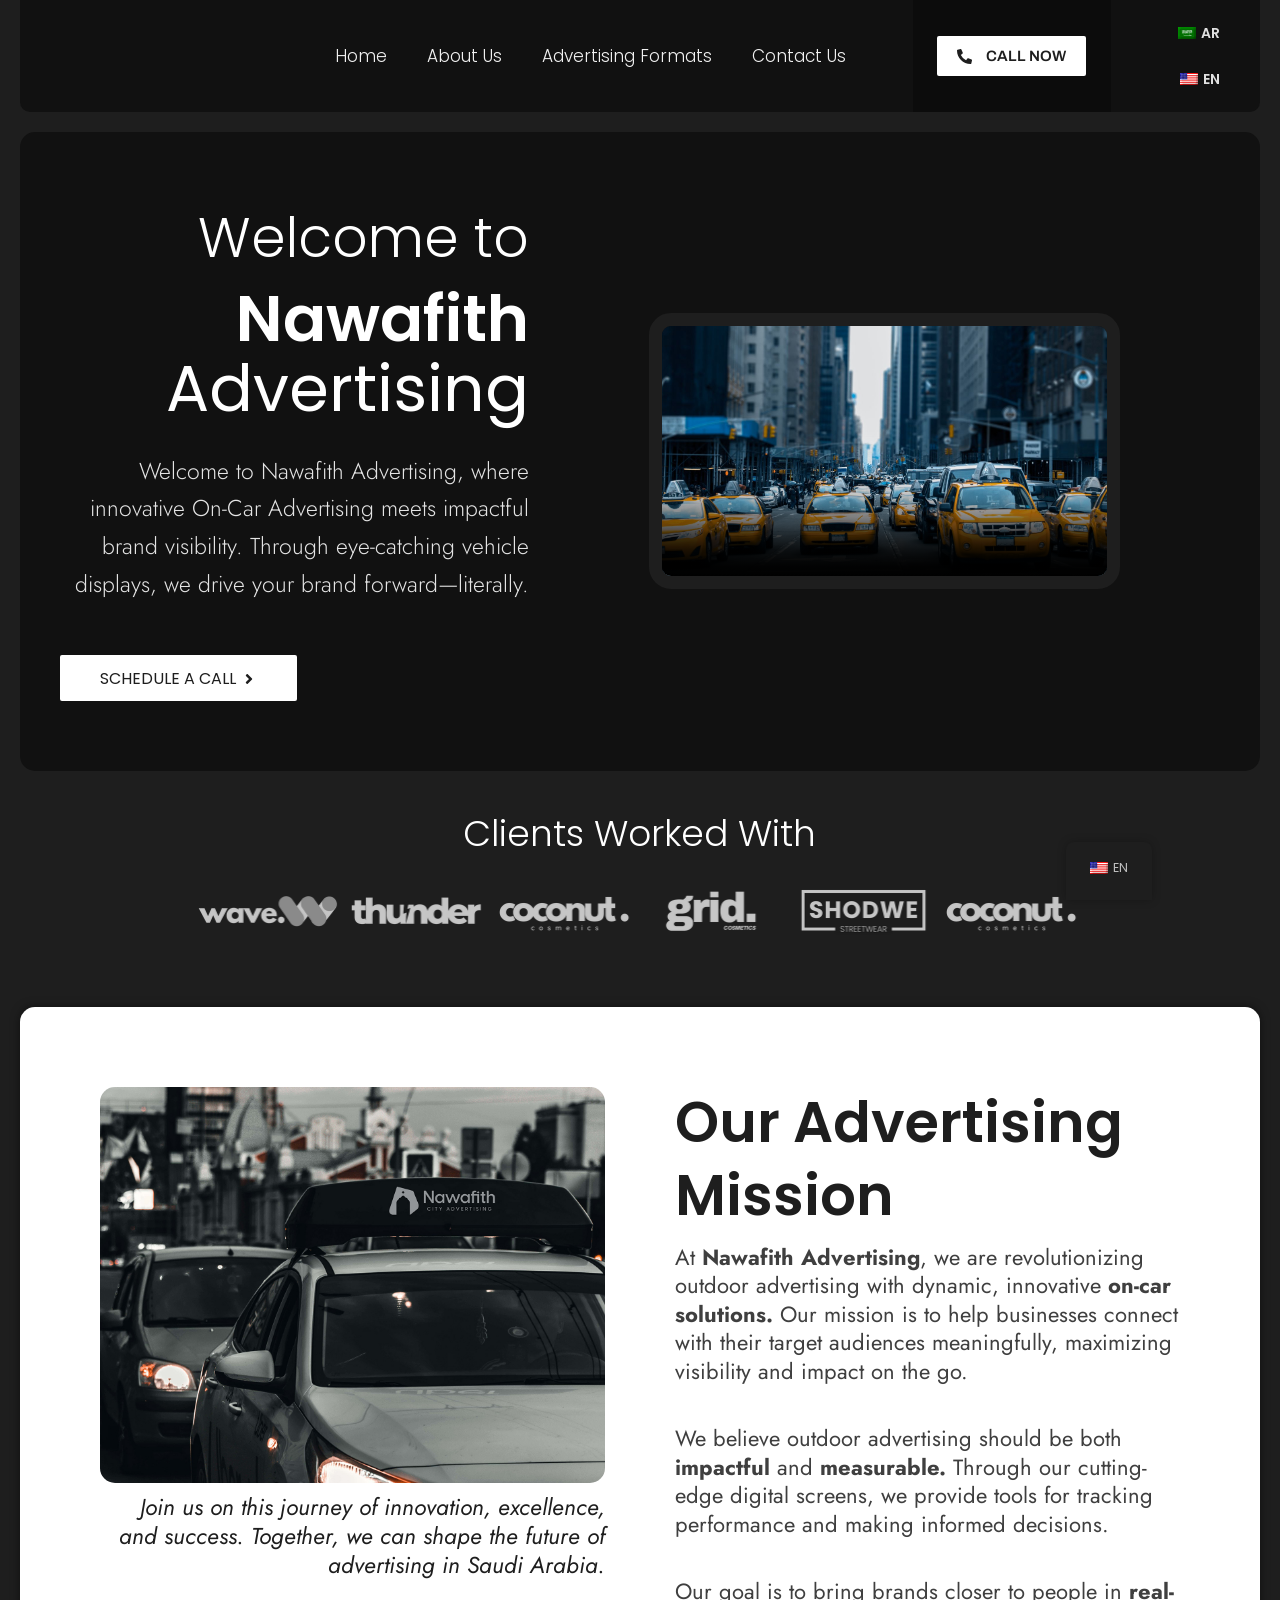
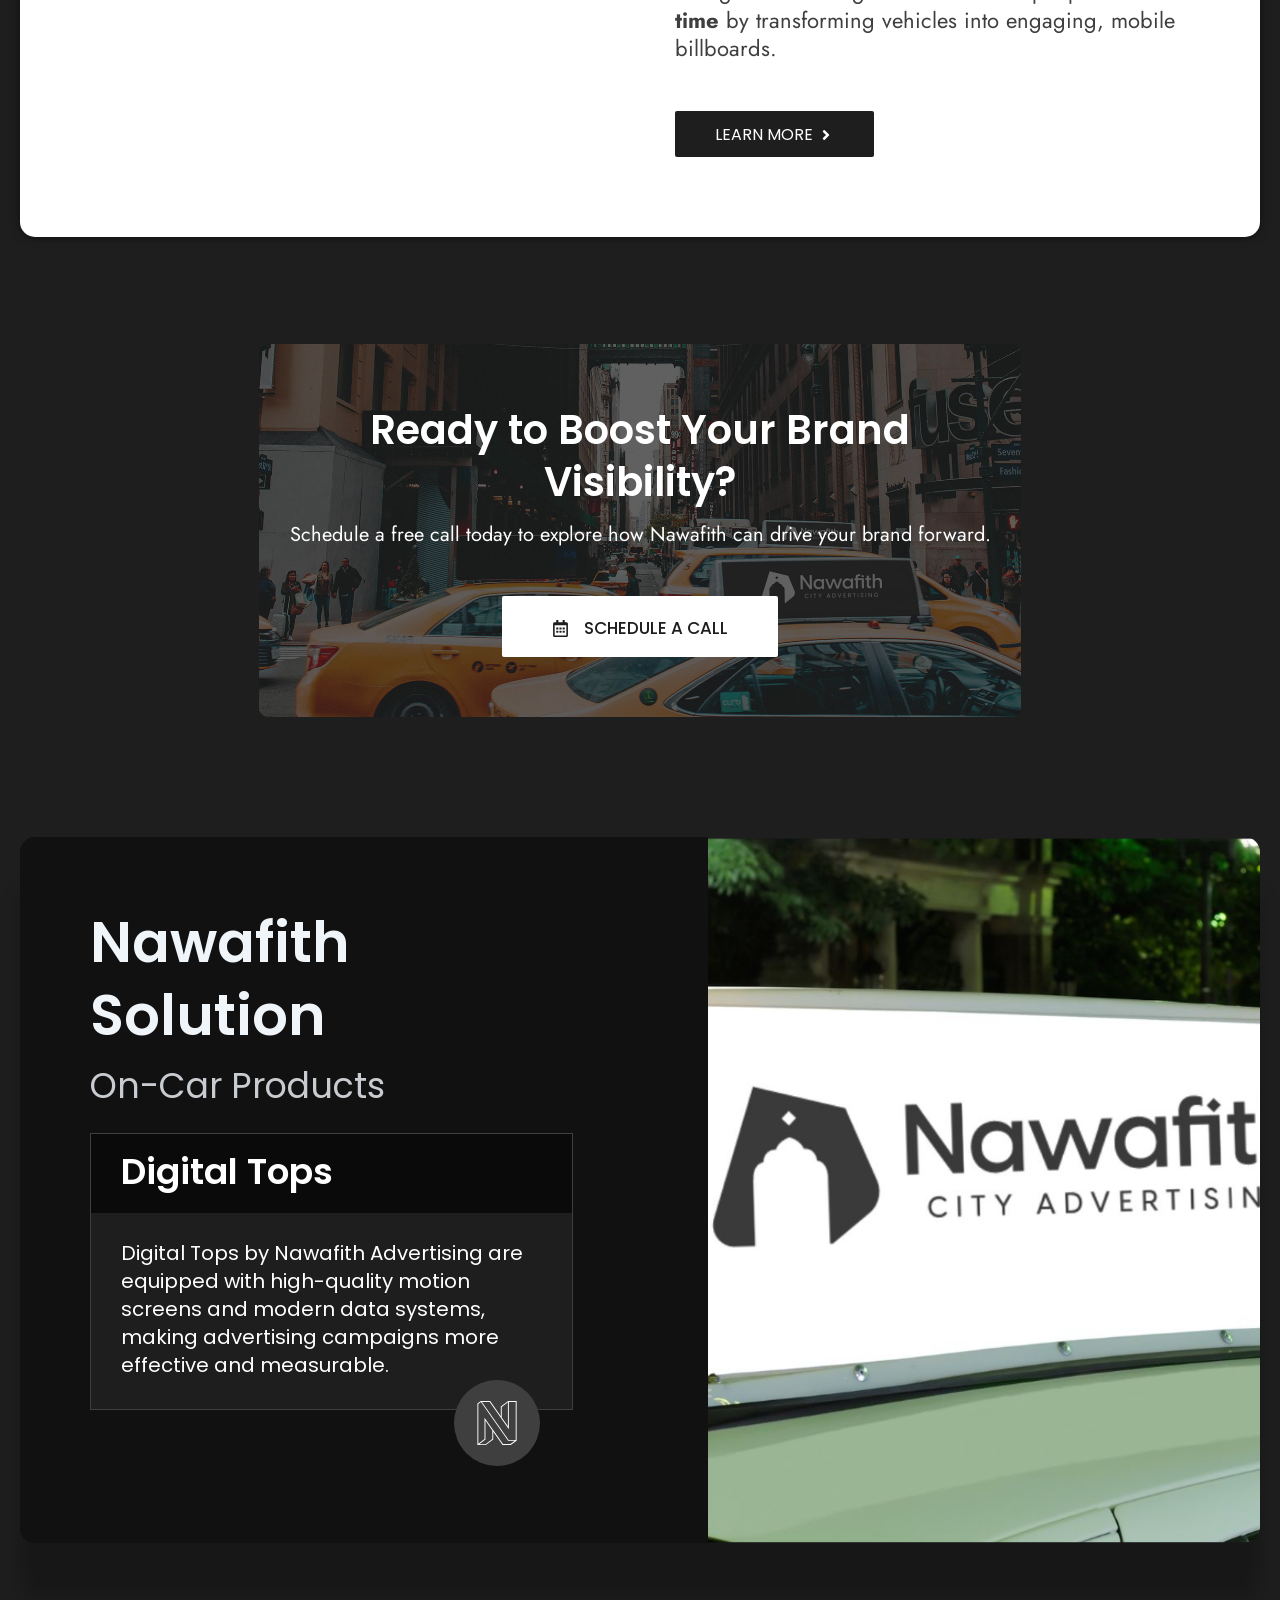
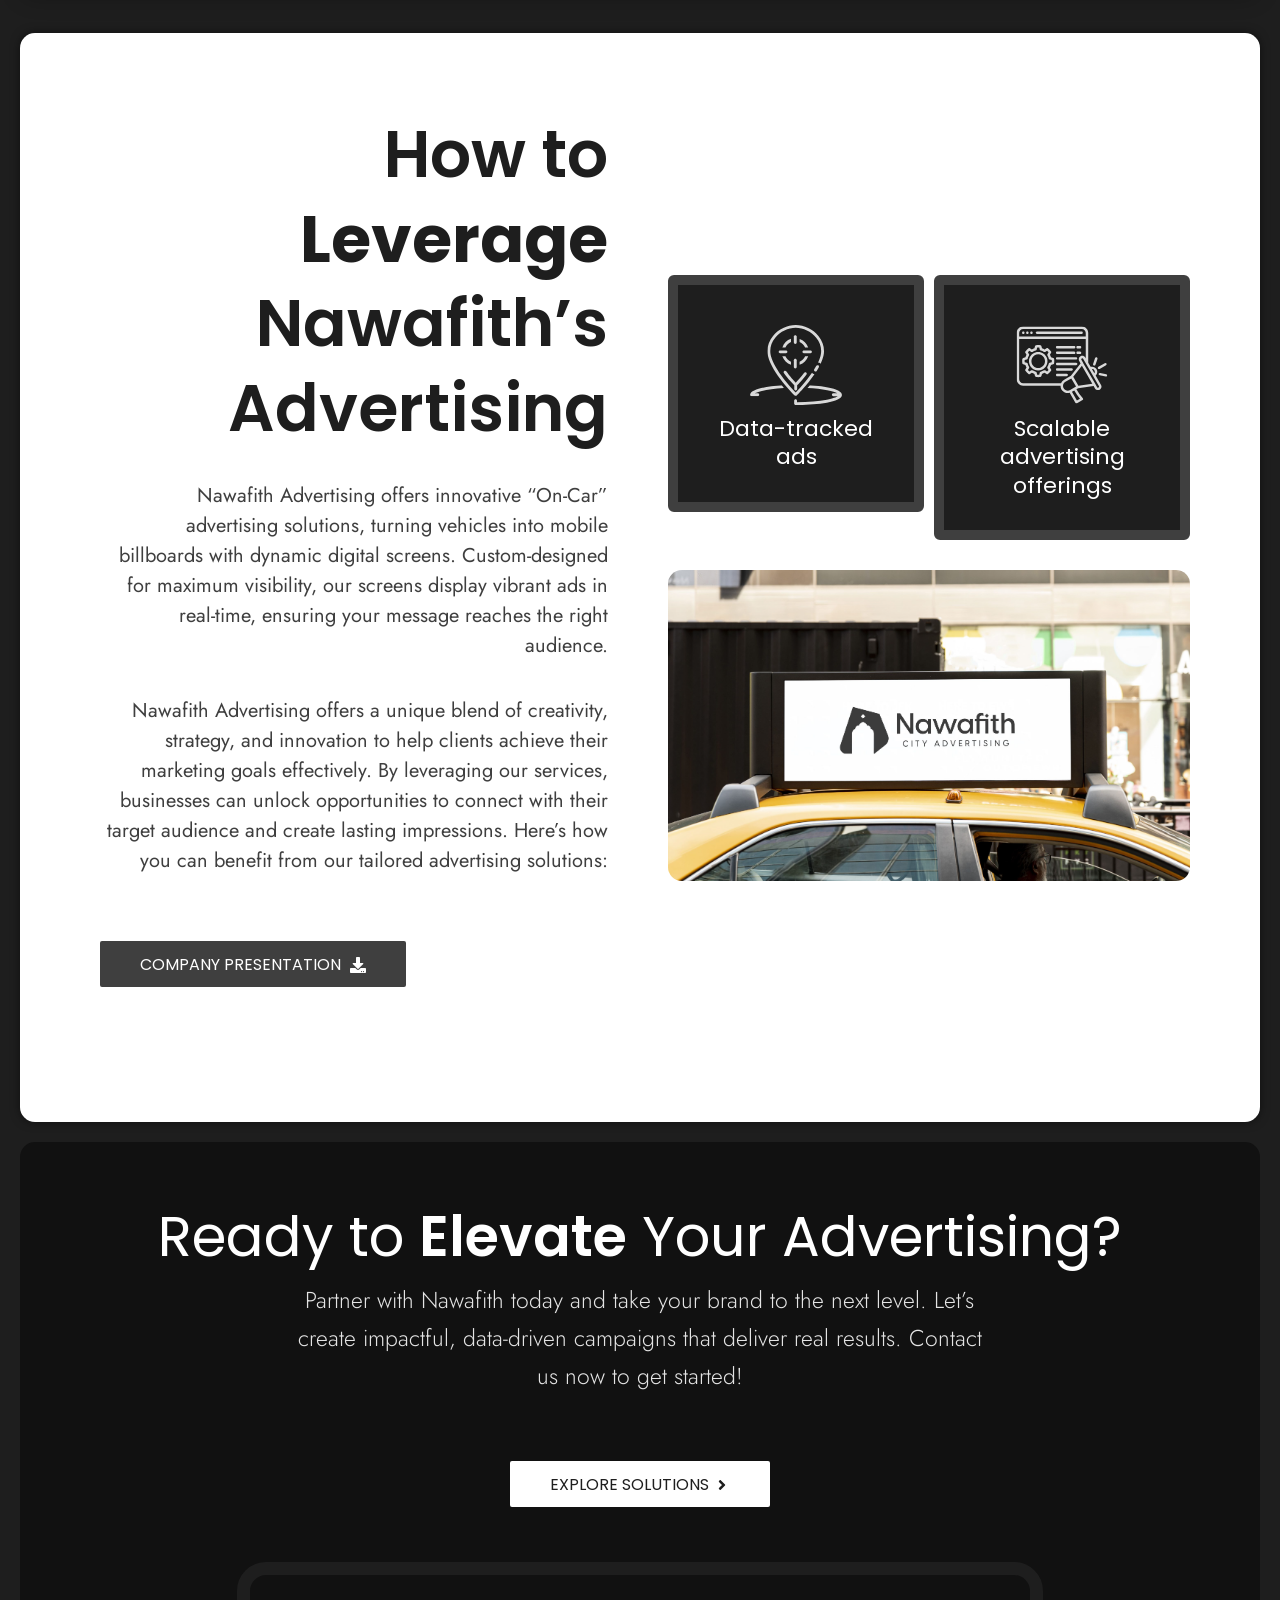
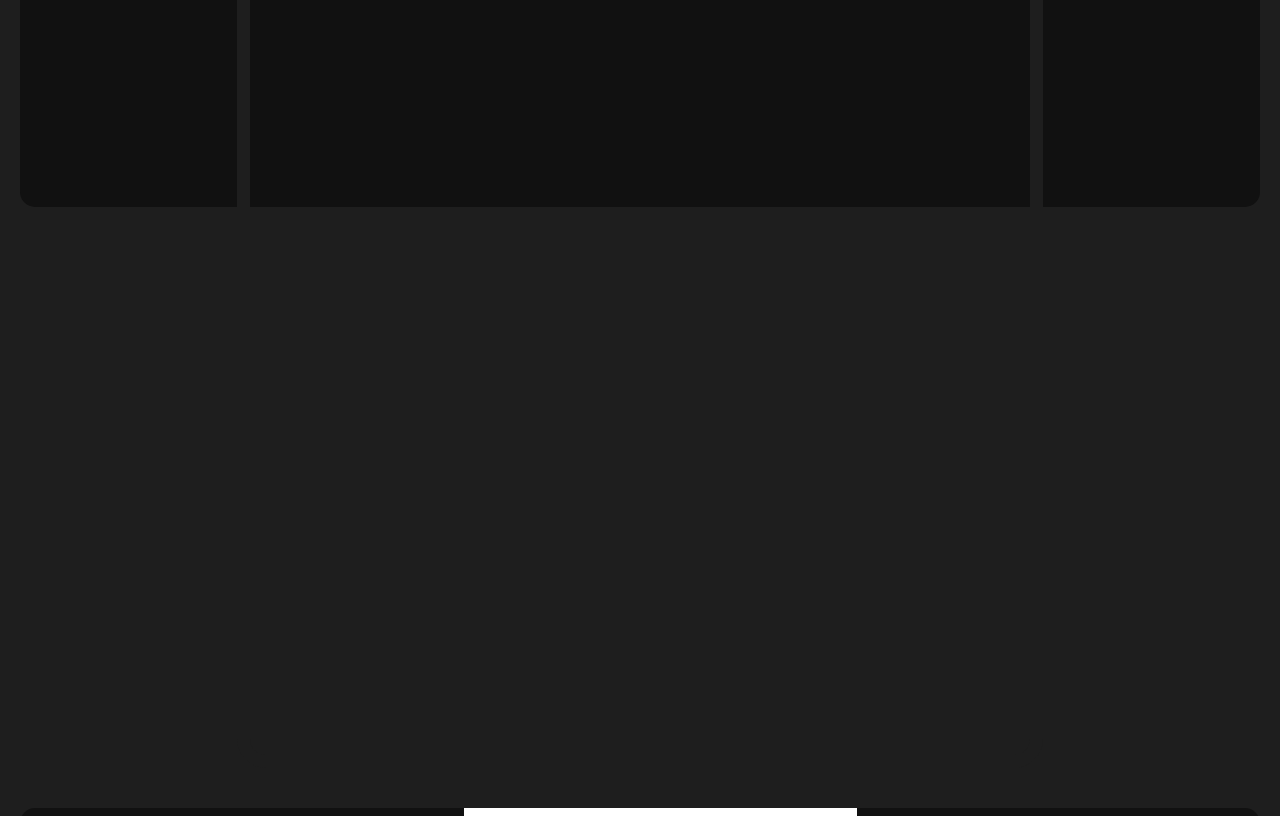
==== commit 5221b9a8: "eng img fix" ====
--- a/index.html
+++ b/index.html
@@ -4237,19 +4237,23 @@
 									<ul id="menu-1-dc2ce1d" class="elementor-nav-menu">
 										<li
 											class="menu-item menu-item-type-custom menu-item-object-custom menu-item-19">
-											<a href="./index.html" class="elementor-item menu-link">Home</a></li>
+											<a href="./index.html" class="elementor-item menu-link">Home</a>
+										</li>
 										<li
 											class="menu-item menu-item-type-post_type menu-item-object-page menu-item-20">
 											<a href="./about-us/index.html" class="elementor-item menu-link">About
-												Us</a></li>
+												Us</a>
+										</li>
 										<li
 											class="menu-item menu-item-type-post_type menu-item-object-page menu-item-21">
 											<a href="./advertising-formats/index.html"
-												class="elementor-item menu-link">Advertising Formats</a></li>
+												class="elementor-item menu-link">Advertising Formats</a>
+										</li>
 										<li
 											class="menu-item menu-item-type-post_type menu-item-object-page menu-item-22">
 											<a href="./contact-us/index.html" class="elementor-item menu-link">Contact
-												Us</a></li>
+												Us</a>
+										</li>
 									</ul>
 								</nav>
 								<div class="elementor-menu-toggle" role="button" tabindex="0" aria-label="Menu Toggle"
@@ -4274,19 +4278,23 @@
 										<li
 											class="menu-item menu-item-type-custom menu-item-object-custom menu-item-19">
 											<a href="./index.html" class="elementor-item menu-link"
-												tabindex="-1">Home</a></li>
+												tabindex="-1">Home</a>
+										</li>
 										<li
 											class="menu-item menu-item-type-post_type menu-item-object-page menu-item-20">
 											<a href="./about-us/index.html" class="elementor-item menu-link"
-												tabindex="-1">About Us</a></li>
+												tabindex="-1">About Us</a>
+										</li>
 										<li
 											class="menu-item menu-item-type-post_type menu-item-object-page menu-item-21">
 											<a href="./advertising-formats/index.html" class="elementor-item menu-link"
-												tabindex="-1">Advertising Formats</a></li>
+												tabindex="-1">Advertising Formats</a>
+										</li>
 										<li
 											class="menu-item menu-item-type-post_type menu-item-object-page menu-item-22">
 											<a href="./contact-us/index.html" class="elementor-item menu-link"
-												tabindex="-1">Contact Us</a></li>
+												tabindex="-1">Contact Us</a>
+										</li>
 									</ul>
 								</nav>
 							</div>
@@ -4333,14 +4341,16 @@
 													data-no-translation><img class="trp-flag-image"
 														src="./wp-content/plugins/translatepress-multilingual/assets/images/flags/ar.png"
 														width="18" height="12" alt="ar" title="Arabic"><span
-														class="trp-ls-language-name">AR</span></span></a></li>
+														class="trp-ls-language-name">AR</span></span></a>
+										</li>
 										<li
 											class="trp-language-switcher-container menu-item menu-item-type-post_type menu-item-object-language_switcher current-language-menu-item menu-item-2277">
 											<a href="./index.html" class="elementor-item menu-link"><span
 													data-no-translation><img class="trp-flag-image"
 														src="./wp-content/plugins/translatepress-multilingual/assets/images/flags/en_US.png"
 														width="18" height="12" alt="en_US" title="English"><span
-														class="trp-ls-language-name">EN</span></span></a></li>
+														class="trp-ls-language-name">EN</span></span></a>
+										</li>
 									</ul>
 								</nav>
 								<nav class="elementor-nav-menu--dropdown elementor-nav-menu__container"
@@ -4352,14 +4362,16 @@
 													data-no-translation><img class="trp-flag-image"
 														src="./wp-content/plugins/translatepress-multilingual/assets/images/flags/ar.png"
 														width="18" height="12" alt="ar" title="Arabic"><span
-														class="trp-ls-language-name">AR</span></span></a></li>
+														class="trp-ls-language-name">AR</span></span></a>
+										</li>
 										<li
 											class="trp-language-switcher-container menu-item menu-item-type-post_type menu-item-object-language_switcher current-language-menu-item menu-item-2277">
 											<a href="./index.html" class="elementor-item menu-link" tabindex="-1"><span
 													data-no-translation><img class="trp-flag-image"
 														src="./wp-content/plugins/translatepress-multilingual/assets/images/flags/en_US.png"
 														width="18" height="12" alt="en_US" title="English"><span
-														class="trp-ls-language-name">EN</span></span></a></li>
+														class="trp-ls-language-name">EN</span></span></a>
+										</li>
 									</ul>
 								</nav>
 							</div>
@@ -4579,7 +4591,8 @@
 											meaningfully, maximizing visibility and impact on the go.</p>
 										<p>We believe outdoor advertising should be both <strong>impactful</strong> and
 											<strong>measurable.</strong> Through our cutting-edge digital screens, we
-											provide tools for tracking performance and making informed decisions.</p>
+											provide tools for tracking performance and making informed decisions.
+										</p>
 										<p>Our goal is to bring brands closer to people in <strong>real-time</strong> by
 											transforming vehicles into engaging, mobile billboards.</p>
 									</div>
@@ -4659,68 +4672,69 @@
 							</div>
 						</div>
 					</div>
-					<div class="elementor-element elementor-element-8b4e0b2 e-con-full e-flex e-con e-parent"
-						data-id="8b4e0b2" data-element_type="container"
-						data-settings="{&quot;background_background&quot;:&quot;classic&quot;}">
-						<div class="elementor-element elementor-element-ef39b6a e-con-full e-flex e-con e-child"
-							data-id="ef39b6a" data-element_type="container"
-							data-settings="{&quot;background_background&quot;:&quot;classic&quot;}">
-							<div class="elementor-element elementor-element-1bb125f e-con-full e-flex e-con e-child"
-								data-id="1bb125f" data-element_type="container">
-								<div class="elementor-element elementor-element-323017e elementor-widget elementor-widget-heading"
-									data-id="323017e" data-element_type="widget" data-widget_type="heading.default">
-									<div class="elementor-widget-container">
-										<h2 class="elementor-heading-title elementor-size-default">Nawafith Solution
-										</h2>
-									</div>
-								</div>
-								<div class="elementor-element elementor-element-942f220 elementor-widget elementor-widget-heading"
-									data-id="942f220" data-element_type="widget" data-widget_type="heading.default">
-									<div class="elementor-widget-container">
-										<h2 class="elementor-heading-title elementor-size-default">On-Car Products</h2>
-									</div>
-								</div>
-								<div class="elementor-element elementor-element-80cd97a e-con-full e-flex e-con e-child"
-									data-id="80cd97a" data-element_type="container"
-									data-settings="{&quot;background_background&quot;:&quot;classic&quot;}">
-									<div class="elementor-element elementor-element-269dae8 elementor-widget elementor-widget-heading"
-										data-id="269dae8" data-element_type="widget" data-widget_type="heading.default">
-										<div class="elementor-widget-container">
-											<h3 class="elementor-heading-title elementor-size-default">Digital Tops</h3>
-										</div>
-									</div>
-									<div class="elementor-element elementor-element-d3c19ee elementor-widget elementor-widget-heading"
-										data-id="d3c19ee" data-element_type="widget" data-widget_type="heading.default">
-										<div class="elementor-widget-container">
-											<p class="elementor-heading-title elementor-size-default">Digital Tops by
-												Nawafith Advertising are equipped with high-quality motion screens and
-												modern data systems, making advertising campaigns more effective and
-												measurable.</p>
-										</div>
-									</div>
-								</div>
-								<div class="elementor-element elementor-element-6b9acee elementor-view-stacked elementor-shape-circle elementor-widget elementor-widget-icon"
-									data-id="6b9acee" data-element_type="widget" data-widget_type="icon.default">
-									<div class="elementor-widget-container">
-										<div class="elementor-icon-wrapper">
-											<div class="elementor-icon">
-												<svg aria-hidden="true" class="e-font-icon-svg e-fab-neos"
-													viewBox="0 0 512 512" xmlns="http://www.w3.org/2000/svg">
-													<path
-														d="M415.44 512h-95.11L212.12 357.46v91.1L125.69 512H28V29.82L68.47 0h108.05l123.74 176.13V63.45L386.69 0h97.69v461.5zM38.77 35.27V496l72-52.88V194l215.5 307.64h84.79l52.35-38.17h-78.27L69 13zm82.54 466.61l80-58.78v-101l-79.76-114.4v220.94L49 501.89h72.34zM80.63 10.77l310.6 442.57h82.37V10.77h-79.75v317.56L170.91 10.77zM311 191.65l72 102.81V15.93l-72 53v122.72z">
-													</path>
-												</svg>
-											</div>
-										</div>
-									</div>
-								</div>
-							</div>
-							<div class="elementor-element elementor-element-7809463 e-con-full e-flex e-con e-child"
-								data-id="7809463" data-element_type="container"
-								data-settings="{&quot;background_background&quot;:&quot;classic&quot;}">
-							</div>
-						</div>
-					</div>
+<div class="elementor-element elementor-element-8b4e0b2 e-con-full e-flex e-con e-parent"
+     data-id="8b4e0b2" data-element_type="container"
+     data-settings="{&quot;background_background&quot;:&quot;classic&quot;}">
+    <div class="elementor-element elementor-element-ef39b6a e-con-full e-flex e-con e-child"
+         data-id="ef39b6a" data-element_type="container"
+         data-settings="{&quot;background_background&quot;:&quot;classic&quot;}">
+        
+        <div class="elementor-element elementor-element-1bb125f e-con-full e-flex e-con e-child"
+             data-id="1bb125f" data-element_type="container">
+            <div class="elementor-element elementor-element-323017e elementor-widget elementor-widget-heading"
+                 data-id="323017e" data-element_type="widget" data-widget_type="heading.default">
+                <div class="elementor-widget-container">
+                    <h2 class="elementor-heading-title elementor-size-default">Nawafith Solution</h2>
+                </div>
+            </div>
+            <div class="elementor-element elementor-element-942f220 elementor-widget elementor-widget-heading"
+                 data-id="942f220" data-element_type="widget" data-widget_type="heading.default">
+                <div class="elementor-widget-container">
+                    <h2 class="elementor-heading-title elementor-size-default">On-Car Products</h2>
+                </div>
+            </div>
+            <div class="elementor-element elementor-element-80cd97a e-con-full e-flex e-con e-child"
+                 data-id="80cd97a" data-element_type="container"
+                 data-settings="{&quot;background_background&quot;:&quot;classic&quot;}">
+                <div class="elementor-element elementor-element-269dae8 elementor-widget elementor-widget-heading"
+                     data-id="269dae8" data-element_type="widget" data-widget_type="heading.default">
+                    <div class="elementor-widget-container">
+                        <h3 class="elementor-heading-title elementor-size-default">Digital Tops</h3>
+                    </div>
+                </div>
+                <div class="elementor-element elementor-element-d3c19ee elementor-widget elementor-widget-heading"
+                     data-id="d3c19ee" data-element_type="widget" data-widget_type="heading.default">
+                    <div class="elementor-widget-container">
+                        <p class="elementor-heading-title elementor-size-default">Digital Tops by Nawafith Advertising are equipped with high-quality motion screens and modern data systems, making advertising campaigns more effective and measurable.</p>
+                    </div>
+                </div>
+            </div>
+            <div class="elementor-element elementor-element-6b9acee elementor-view-stacked elementor-shape-circle elementor-widget elementor-widget-icon"
+                 data-id="6b9acee" data-element_type="widget" data-widget_type="icon.default">
+                <div class="elementor-widget-container">
+                    <div class="elementor-icon-wrapper">
+                        <div class="elementor-icon">
+                            <svg aria-hidden="true" class="e-font-icon-svg e-fab-neos"
+                                 viewBox="0 0 512 512" xmlns="http://www.w3.org/2000/svg">
+                                <path d="M415.44 512h-95.11L212.12 357.46v91.1L125.69 512H28V29.82L68.47 0h108.05l123.74 176.13V63.45L386.69 0h97.69v461.5zM38.77 35.27V496l72-52.88V194l215.5 307.64h84.79l52.35-38.17h-78.27L69 13zm82.54 466.61l80-58.78v-101l-79.76-114.4v220.94L49 501.89h72.34zM80.63 10.77l310.6 442.57h82.37V10.77h-79.75v317.56L170.91 10.77zM311 191.65l72 102.81V15.93l-72 53v122.72z"></path>
+                            </svg>
+                        </div>
+                    </div>
+                </div>
+            </div>
+        </div>
+
+        <div class="elementor-element elementor-element-7809463 e-con-full e-flex e-con e-child"
+             data-id="7809463" data-element_type="container"
+             data-settings="{&quot;background_background&quot;:&quot;classic&quot;}"
+             style="padding: 0 !important; margin: 0 !important; overflow: hidden;">
+            
+            <img src="/assets/home nawafifth solution.png" alt="On-Car Digital Tops" 
+                 style="display: block; width: 100%; height: 100%; object-fit: cover; margin: 0; padding: 0; min-height: 100%;">
+            
+        </div>
+    </div>
+</div>
 					<div class="elementor-element elementor-element-3da0208 e-con-full e-flex e-con e-parent"
 						data-id="3da0208" data-element_type="container"
 						data-settings="{&quot;background_background&quot;:&quot;classic&quot;}">
@@ -4933,9 +4947,9 @@
 									data-id="4206268" data-element_type="widget" data-widget_type="image.default">
 									<div class="elementor-widget-container">
 										<img loading="lazy" decoding="async" width="2560" height="1709"
-											src="./wp-content/uploads/2025/01/ASSET-8-min-scaled.jpg"
+											src="/assets/advertising 1of4.png"
 											class="attachment-full size-full wp-image-2341" alt=""
-											srcset="./wp-content/uploads/2025/01/ASSET-8-min-scaled.jpg 2560w, ./wp-content/uploads/2025/01/ASSET-8-min-300x200.jpg 300w, ./wp-content/uploads/2025/01/ASSET-8-min-1024x683.jpg 1024w, ./wp-content/uploads/2025/01/ASSET-8-min-768x513.jpg 768w, ./wp-content/uploads/2025/01/ASSET-8-min-1536x1025.jpg 1536w, ./wp-content/uploads/2025/01/ASSET-8-min-2048x1367.jpg 2048w, ./wp-content/uploads/2025/01/ASSET-8-min-18x12.jpg 18w"
+											srcset="/assets/advertising 1of4.png 2560w, /assets/advertising 1of4.png 300w, /assets/advertising 1of4.png 1024w, /assets/advertising 1of4.png 768w, /assets/advertising 1of4.png 1536w, /assets/advertising 1of4.png 2048w, /assets/advertising 1of4.png 18w"
 											sizes="(max-width: 2560px) 100vw, 2560px" />
 									</div>
 								</div>
@@ -5623,8 +5637,10 @@
 		wp.i18n.setLocaleData({ 'text direction\u0004ltr': ['ltr'] });
 	</script>
 	<script id="elementor-pro-frontend-js-before">
-		var ElementorProFrontendConfig = {"ajaxurl":"https:\/\/nawafith-ooh-adv.com\/wp-admin\/admin-ajax.php","nonce":"2c3766457c","urls":{"assets":"https:\/\/nawafith-ooh-adv.com\/wp-content\/plugins\/elementor-pro\/assets\/","rest":"https:\/\/nawafith-ooh-adv.com\/wp-json\/"},"settings":{"lazy_load_background_images":true},"popup":{"hasPopUps":false},"shareButtonsNetworks":{"facebook":{"title":"Facebook","has_counter":true},"twitter":{"title":"Twitter"},"linkedin":{"title":"LinkedIn","has_counter":true},"pinterest":{"title":"Pinterest","has_counter":true},"reddit":{"title":"Reddit","has_counter":true},"vk":{"title":"VK","has_counter":true},"odnoklassniki":{"title":"OK","has_counter":true},"tumblr":{"title":"Tumblr"},"digg":{"title":"Digg"},"skype":{"title":"Skype"},"stumbleupon":{"title":"StumbleUpon","has_counter":true},"mix":{"title":"Mix"},"telegram":{"title":"Telegram"},"pocket":{"title":"Pocket","has_counter":true},"xing":{"title":"XING","has_counter":true},"whatsapp":{"title":"WhatsApp"},"email":{"title":"Email"},"print":{"title":"Print"},"x-twitter":{"title":"X"},"threads":{"title":"Threads"}},
-"facebook_sdk":{"lang":"en_US","app_id":""},"lottie":{"defaultAnimationUrl":"https:\/\/nawafith-ooh-adv.com\/wp-content\/plugins\/elementor-pro\/modules\/lottie\/assets\/animations\/default.json"}};
+		var ElementorProFrontendConfig = {
+			"ajaxurl": "https:\/\/nawafith-ooh-adv.com\/wp-admin\/admin-ajax.php", "nonce": "2c3766457c", "urls": { "assets": "https:\/\/nawafith-ooh-adv.com\/wp-content\/plugins\/elementor-pro\/assets\/", "rest": "https:\/\/nawafith-ooh-adv.com\/wp-json\/" }, "settings": { "lazy_load_background_images": true }, "popup": { "hasPopUps": false }, "shareButtonsNetworks": { "facebook": { "title": "Facebook", "has_counter": true }, "twitter": { "title": "Twitter" }, "linkedin": { "title": "LinkedIn", "has_counter": true }, "pinterest": { "title": "Pinterest", "has_counter": true }, "reddit": { "title": "Reddit", "has_counter": true }, "vk": { "title": "VK", "has_counter": true }, "odnoklassniki": { "title": "OK", "has_counter": true }, "tumblr": { "title": "Tumblr" }, "digg": { "title": "Digg" }, "skype": { "title": "Skype" }, "stumbleupon": { "title": "StumbleUpon", "has_counter": true }, "mix": { "title": "Mix" }, "telegram": { "title": "Telegram" }, "pocket": { "title": "Pocket", "has_counter": true }, "xing": { "title": "XING", "has_counter": true }, "whatsapp": { "title": "WhatsApp" }, "email": { "title": "Email" }, "print": { "title": "Print" }, "x-twitter": { "title": "X" }, "threads": { "title": "Threads" } },
+			"facebook_sdk": { "lang": "en_US", "app_id": "" }, "lottie": { "defaultAnimationUrl": "https:\/\/nawafith-ooh-adv.com\/wp-content\/plugins\/elementor-pro\/modules\/lottie\/assets\/animations\/default.json" }
+		};
 	</script>
 	<script src="./wp-content/plugins/elementor-pro/assets/js/frontend.min.js?ver=3.32.1"
 		id="elementor-pro-frontend-js"></script>
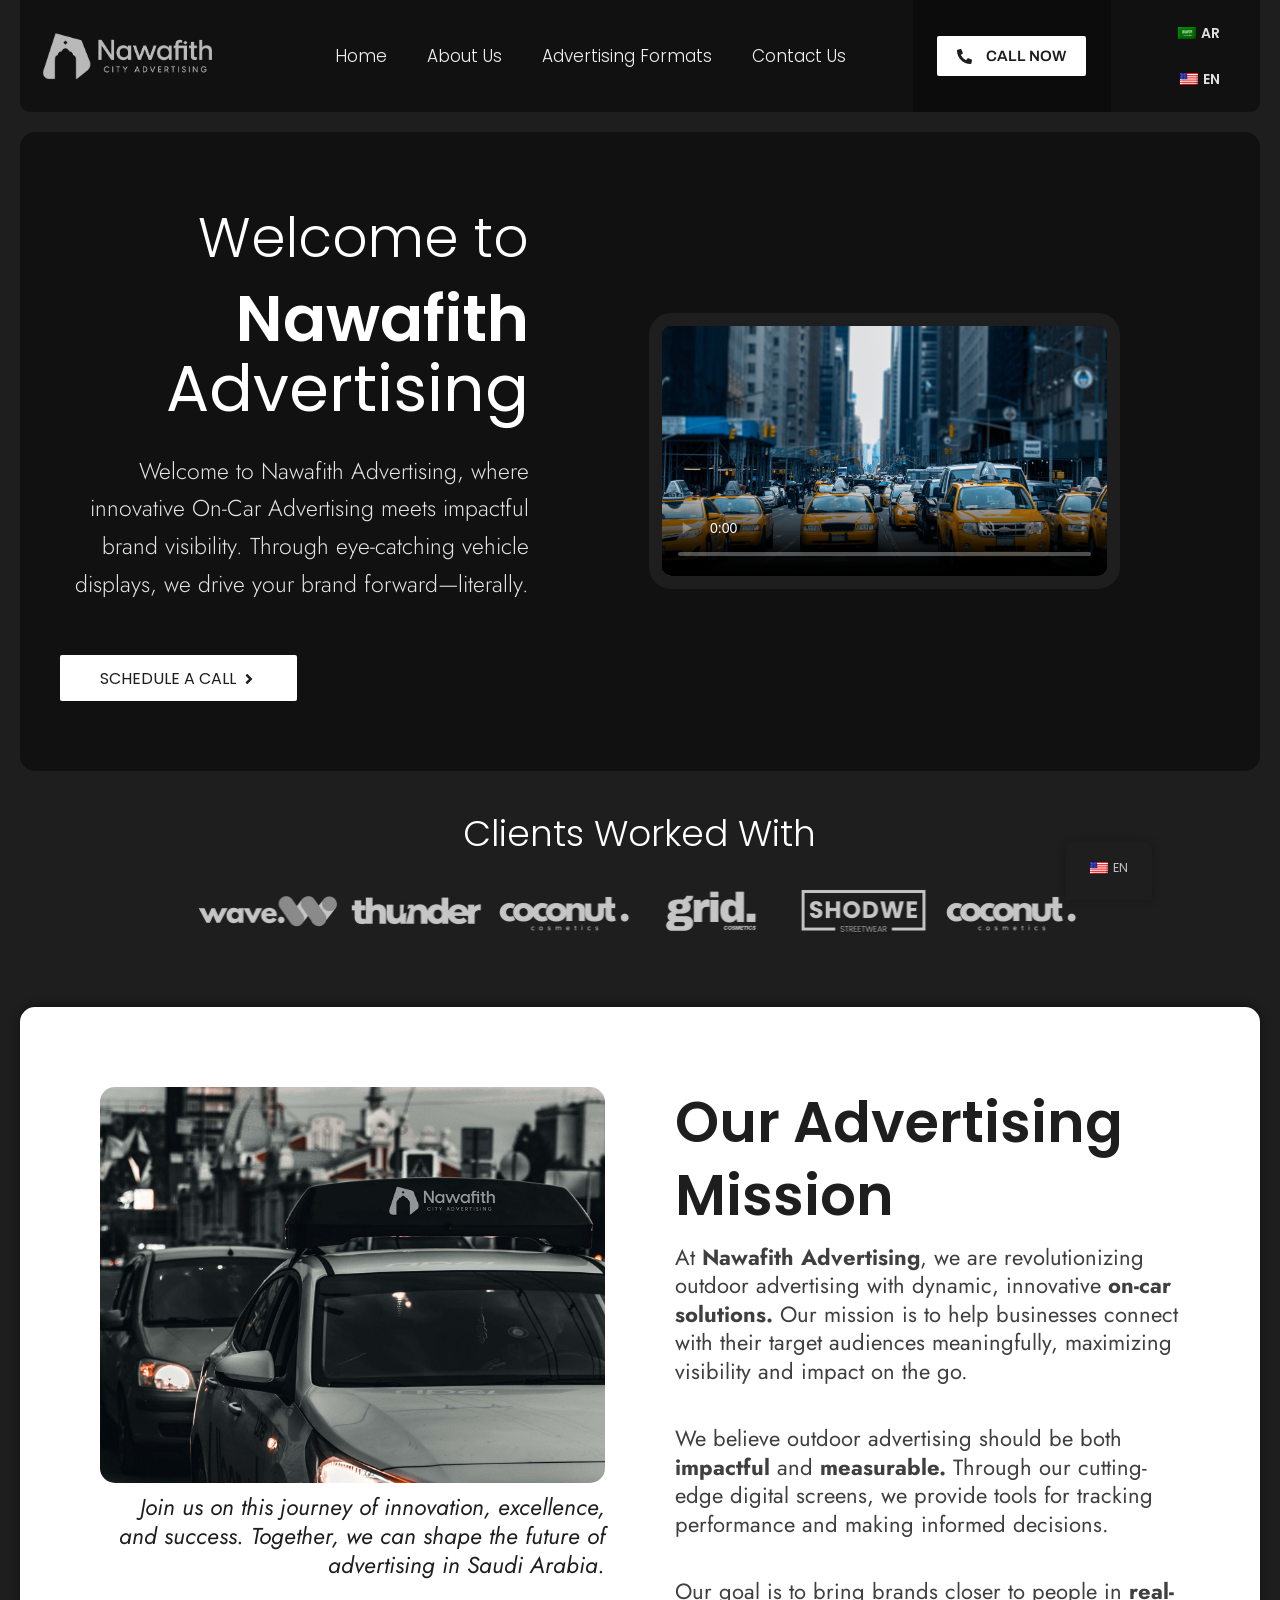
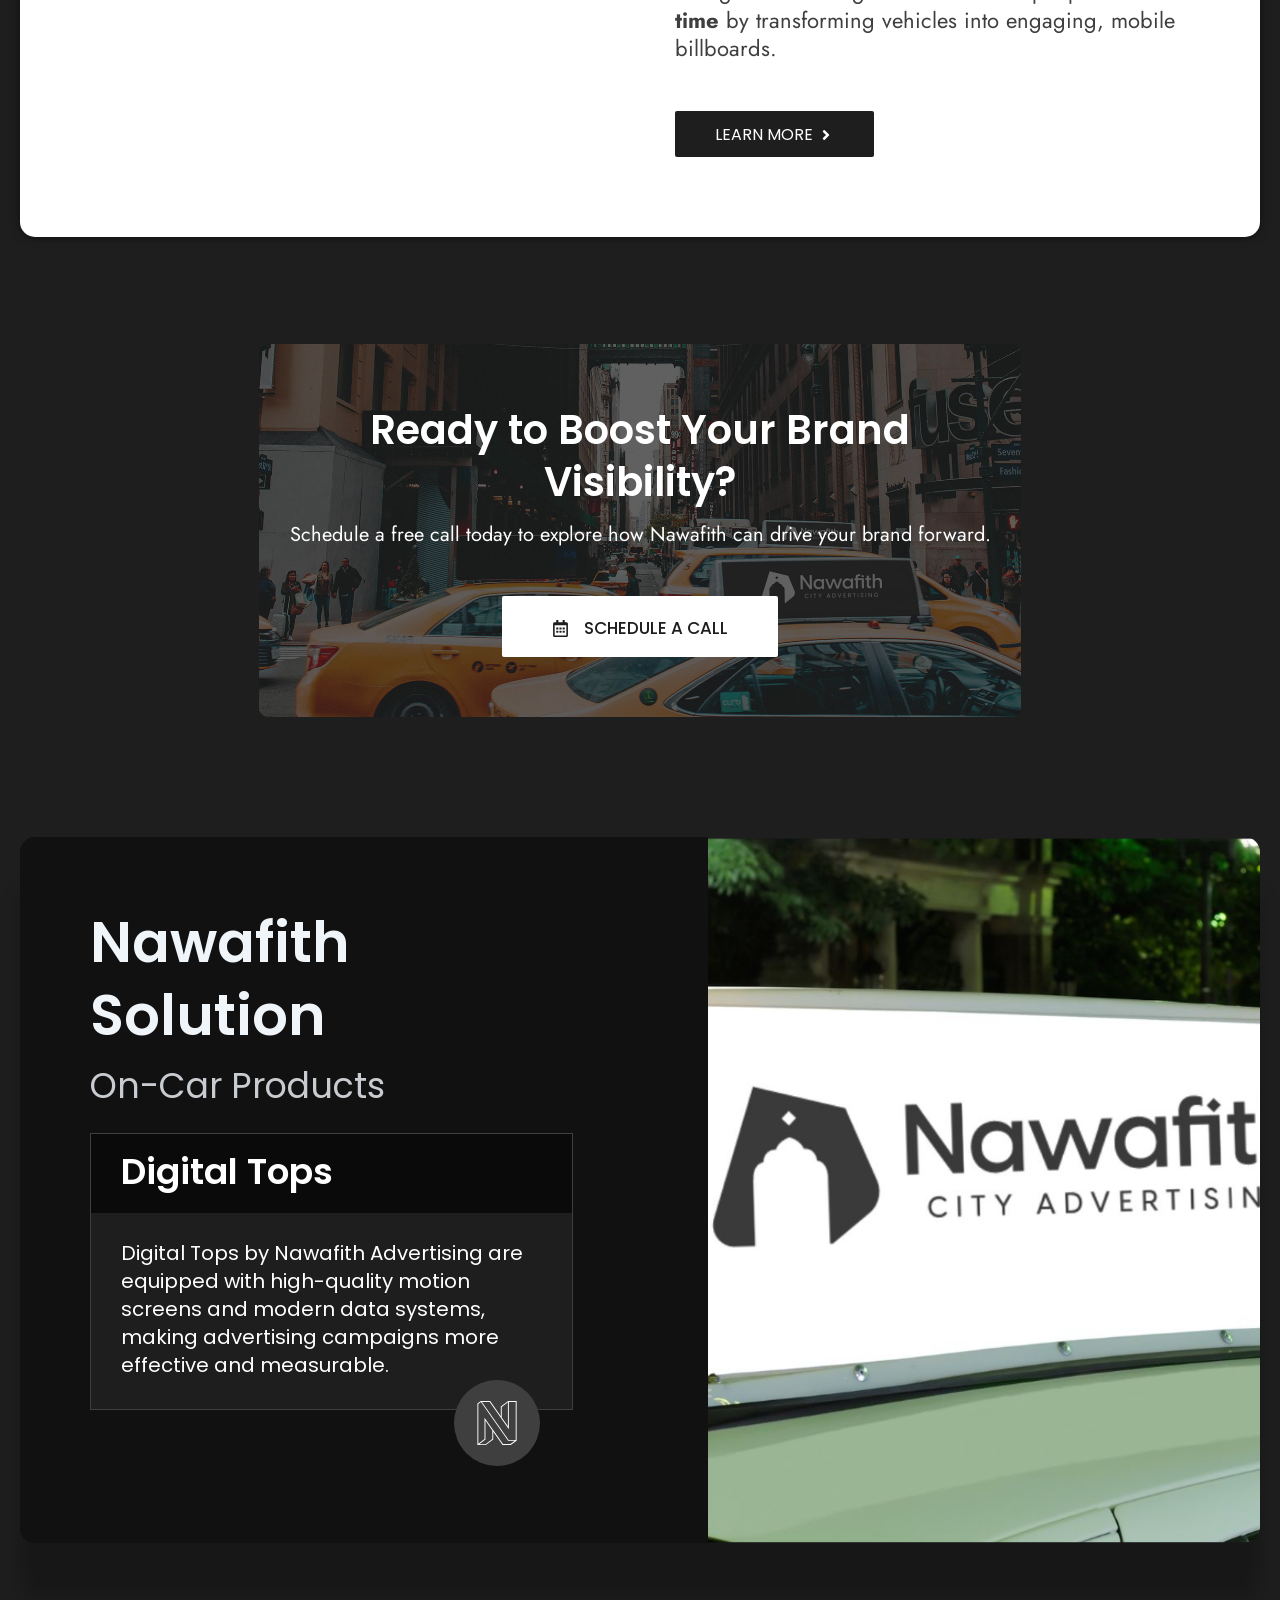
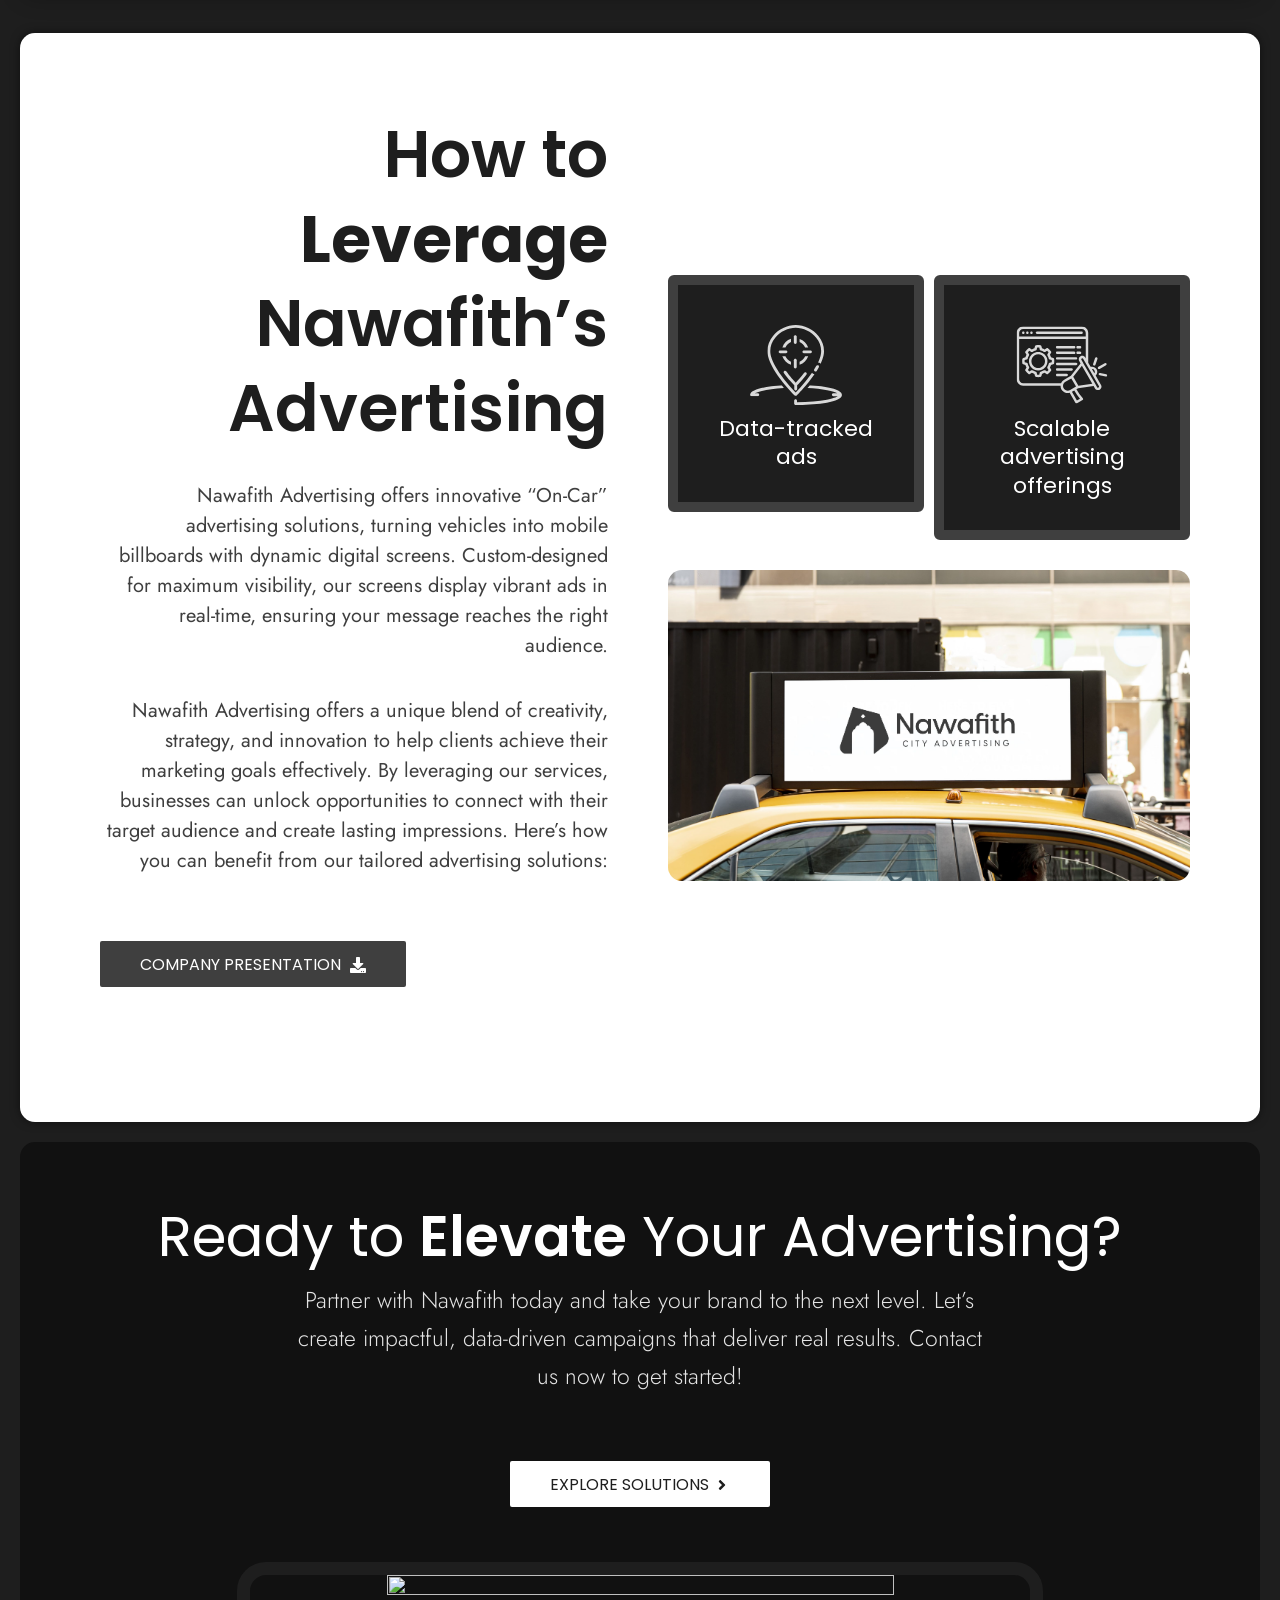
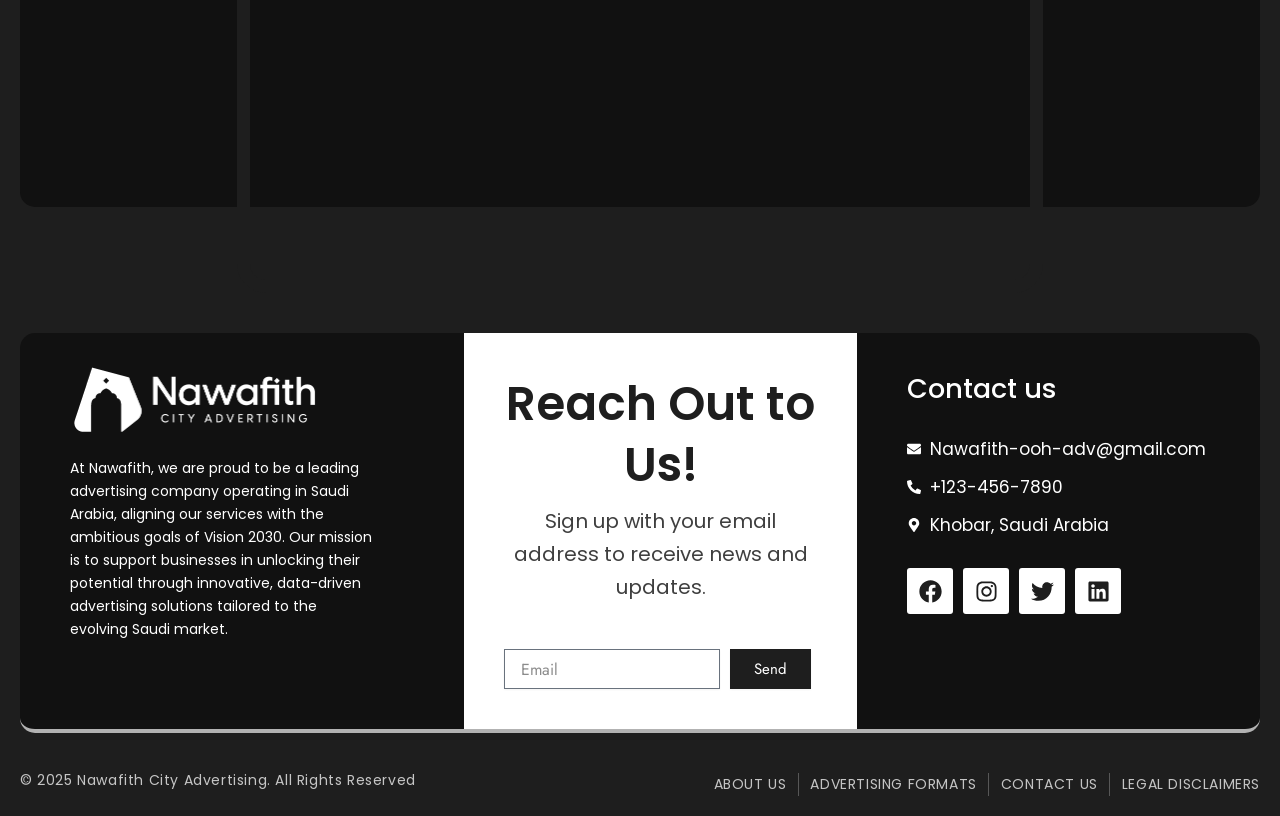
==== commit cd16b38e: "img fix for git" ====
--- a/index.html
+++ b/index.html
@@ -4672,69 +4672,75 @@
 							</div>
 						</div>
 					</div>
-<div class="elementor-element elementor-element-8b4e0b2 e-con-full e-flex e-con e-parent"
-     data-id="8b4e0b2" data-element_type="container"
-     data-settings="{&quot;background_background&quot;:&quot;classic&quot;}">
-    <div class="elementor-element elementor-element-ef39b6a e-con-full e-flex e-con e-child"
-         data-id="ef39b6a" data-element_type="container"
-         data-settings="{&quot;background_background&quot;:&quot;classic&quot;}">
-        
-        <div class="elementor-element elementor-element-1bb125f e-con-full e-flex e-con e-child"
-             data-id="1bb125f" data-element_type="container">
-            <div class="elementor-element elementor-element-323017e elementor-widget elementor-widget-heading"
-                 data-id="323017e" data-element_type="widget" data-widget_type="heading.default">
-                <div class="elementor-widget-container">
-                    <h2 class="elementor-heading-title elementor-size-default">Nawafith Solution</h2>
-                </div>
-            </div>
-            <div class="elementor-element elementor-element-942f220 elementor-widget elementor-widget-heading"
-                 data-id="942f220" data-element_type="widget" data-widget_type="heading.default">
-                <div class="elementor-widget-container">
-                    <h2 class="elementor-heading-title elementor-size-default">On-Car Products</h2>
-                </div>
-            </div>
-            <div class="elementor-element elementor-element-80cd97a e-con-full e-flex e-con e-child"
-                 data-id="80cd97a" data-element_type="container"
-                 data-settings="{&quot;background_background&quot;:&quot;classic&quot;}">
-                <div class="elementor-element elementor-element-269dae8 elementor-widget elementor-widget-heading"
-                     data-id="269dae8" data-element_type="widget" data-widget_type="heading.default">
-                    <div class="elementor-widget-container">
-                        <h3 class="elementor-heading-title elementor-size-default">Digital Tops</h3>
-                    </div>
-                </div>
-                <div class="elementor-element elementor-element-d3c19ee elementor-widget elementor-widget-heading"
-                     data-id="d3c19ee" data-element_type="widget" data-widget_type="heading.default">
-                    <div class="elementor-widget-container">
-                        <p class="elementor-heading-title elementor-size-default">Digital Tops by Nawafith Advertising are equipped with high-quality motion screens and modern data systems, making advertising campaigns more effective and measurable.</p>
-                    </div>
-                </div>
-            </div>
-            <div class="elementor-element elementor-element-6b9acee elementor-view-stacked elementor-shape-circle elementor-widget elementor-widget-icon"
-                 data-id="6b9acee" data-element_type="widget" data-widget_type="icon.default">
-                <div class="elementor-widget-container">
-                    <div class="elementor-icon-wrapper">
-                        <div class="elementor-icon">
-                            <svg aria-hidden="true" class="e-font-icon-svg e-fab-neos"
-                                 viewBox="0 0 512 512" xmlns="http://www.w3.org/2000/svg">
-                                <path d="M415.44 512h-95.11L212.12 357.46v91.1L125.69 512H28V29.82L68.47 0h108.05l123.74 176.13V63.45L386.69 0h97.69v461.5zM38.77 35.27V496l72-52.88V194l215.5 307.64h84.79l52.35-38.17h-78.27L69 13zm82.54 466.61l80-58.78v-101l-79.76-114.4v220.94L49 501.89h72.34zM80.63 10.77l310.6 442.57h82.37V10.77h-79.75v317.56L170.91 10.77zM311 191.65l72 102.81V15.93l-72 53v122.72z"></path>
-                            </svg>
-                        </div>
-                    </div>
-                </div>
-            </div>
-        </div>
-
-        <div class="elementor-element elementor-element-7809463 e-con-full e-flex e-con e-child"
-             data-id="7809463" data-element_type="container"
-             data-settings="{&quot;background_background&quot;:&quot;classic&quot;}"
-             style="padding: 0 !important; margin: 0 !important; overflow: hidden;">
-            
-            <img src="/assets/home nawafifth solution.png" alt="On-Car Digital Tops" 
-                 style="display: block; width: 100%; height: 100%; object-fit: cover; margin: 0; padding: 0; min-height: 100%;">
-            
-        </div>
-    </div>
-</div>
+					<div class="elementor-element elementor-element-8b4e0b2 e-con-full e-flex e-con e-parent"
+						data-id="8b4e0b2" data-element_type="container"
+						data-settings="{&quot;background_background&quot;:&quot;classic&quot;}">
+						<div class="elementor-element elementor-element-ef39b6a e-con-full e-flex e-con e-child"
+							data-id="ef39b6a" data-element_type="container"
+							data-settings="{&quot;background_background&quot;:&quot;classic&quot;}">
+
+							<div class="elementor-element elementor-element-1bb125f e-con-full e-flex e-con e-child"
+								data-id="1bb125f" data-element_type="container">
+								<div class="elementor-element elementor-element-323017e elementor-widget elementor-widget-heading"
+									data-id="323017e" data-element_type="widget" data-widget_type="heading.default">
+									<div class="elementor-widget-container">
+										<h2 class="elementor-heading-title elementor-size-default">Nawafith Solution
+										</h2>
+									</div>
+								</div>
+								<div class="elementor-element elementor-element-942f220 elementor-widget elementor-widget-heading"
+									data-id="942f220" data-element_type="widget" data-widget_type="heading.default">
+									<div class="elementor-widget-container">
+										<h2 class="elementor-heading-title elementor-size-default">On-Car Products</h2>
+									</div>
+								</div>
+								<div class="elementor-element elementor-element-80cd97a e-con-full e-flex e-con e-child"
+									data-id="80cd97a" data-element_type="container"
+									data-settings="{&quot;background_background&quot;:&quot;classic&quot;}">
+									<div class="elementor-element elementor-element-269dae8 elementor-widget elementor-widget-heading"
+										data-id="269dae8" data-element_type="widget" data-widget_type="heading.default">
+										<div class="elementor-widget-container">
+											<h3 class="elementor-heading-title elementor-size-default">Digital Tops</h3>
+										</div>
+									</div>
+									<div class="elementor-element elementor-element-d3c19ee elementor-widget elementor-widget-heading"
+										data-id="d3c19ee" data-element_type="widget" data-widget_type="heading.default">
+										<div class="elementor-widget-container">
+											<p class="elementor-heading-title elementor-size-default">Digital Tops by
+												Nawafith Advertising are equipped with high-quality motion screens and
+												modern data systems, making advertising campaigns more effective and
+												measurable.</p>
+										</div>
+									</div>
+								</div>
+								<div class="elementor-element elementor-element-6b9acee elementor-view-stacked elementor-shape-circle elementor-widget elementor-widget-icon"
+									data-id="6b9acee" data-element_type="widget" data-widget_type="icon.default">
+									<div class="elementor-widget-container">
+										<div class="elementor-icon-wrapper">
+											<div class="elementor-icon">
+												<svg aria-hidden="true" class="e-font-icon-svg e-fab-neos"
+													viewBox="0 0 512 512" xmlns="http://www.w3.org/2000/svg">
+													<path
+														d="M415.44 512h-95.11L212.12 357.46v91.1L125.69 512H28V29.82L68.47 0h108.05l123.74 176.13V63.45L386.69 0h97.69v461.5zM38.77 35.27V496l72-52.88V194l215.5 307.64h84.79l52.35-38.17h-78.27L69 13zm82.54 466.61l80-58.78v-101l-79.76-114.4v220.94L49 501.89h72.34zM80.63 10.77l310.6 442.57h82.37V10.77h-79.75v317.56L170.91 10.77zM311 191.65l72 102.81V15.93l-72 53v122.72z">
+													</path>
+												</svg>
+											</div>
+										</div>
+									</div>
+								</div>
+							</div>
+
+							<div class="elementor-element elementor-element-7809463 e-con-full e-flex e-con e-child"
+								data-id="7809463" data-element_type="container"
+								data-settings="{&quot;background_background&quot;:&quot;classic&quot;}"
+								style="padding: 0 !important; margin: 0 !important; overflow: hidden;">
+
+								<img src="./assets/home%20nawafifth%20solution.png" alt="On-Car Digital Tops"
+									style="display: block; width: 100%; height: 100%; object-fit: cover; margin: 0; padding: 0; min-height: 100%;">
+
+							</div>
+						</div>
+					</div>
 					<div class="elementor-element elementor-element-3da0208 e-con-full e-flex e-con e-parent"
 						data-id="3da0208" data-element_type="container"
 						data-settings="{&quot;background_background&quot;:&quot;classic&quot;}">
@@ -4947,9 +4953,9 @@
 									data-id="4206268" data-element_type="widget" data-widget_type="image.default">
 									<div class="elementor-widget-container">
 										<img loading="lazy" decoding="async" width="2560" height="1709"
-											src="/assets/advertising 1of4.png"
+											src="./assets/advertising%201of4.png"
 											class="attachment-full size-full wp-image-2341" alt=""
-											srcset="/assets/advertising 1of4.png 2560w, /assets/advertising 1of4.png 300w, /assets/advertising 1of4.png 1024w, /assets/advertising 1of4.png 768w, /assets/advertising 1of4.png 1536w, /assets/advertising 1of4.png 2048w, /assets/advertising 1of4.png 18w"
+											srcset="./assets/advertising%201of4.png 2560w, ./assets/advertising%201of4.png 300w, ./assets/advertising%201of4.png 1024w, ./assets/advertising%201of4.png 768w, ./assets/advertising%201of4.png 1536w, ./assets/advertising%201of4.png 2048w, ./assets/advertising%201of4.png 18w"
 											sizes="(max-width: 2560px) 100vw, 2560px" />
 									</div>
 								</div>
